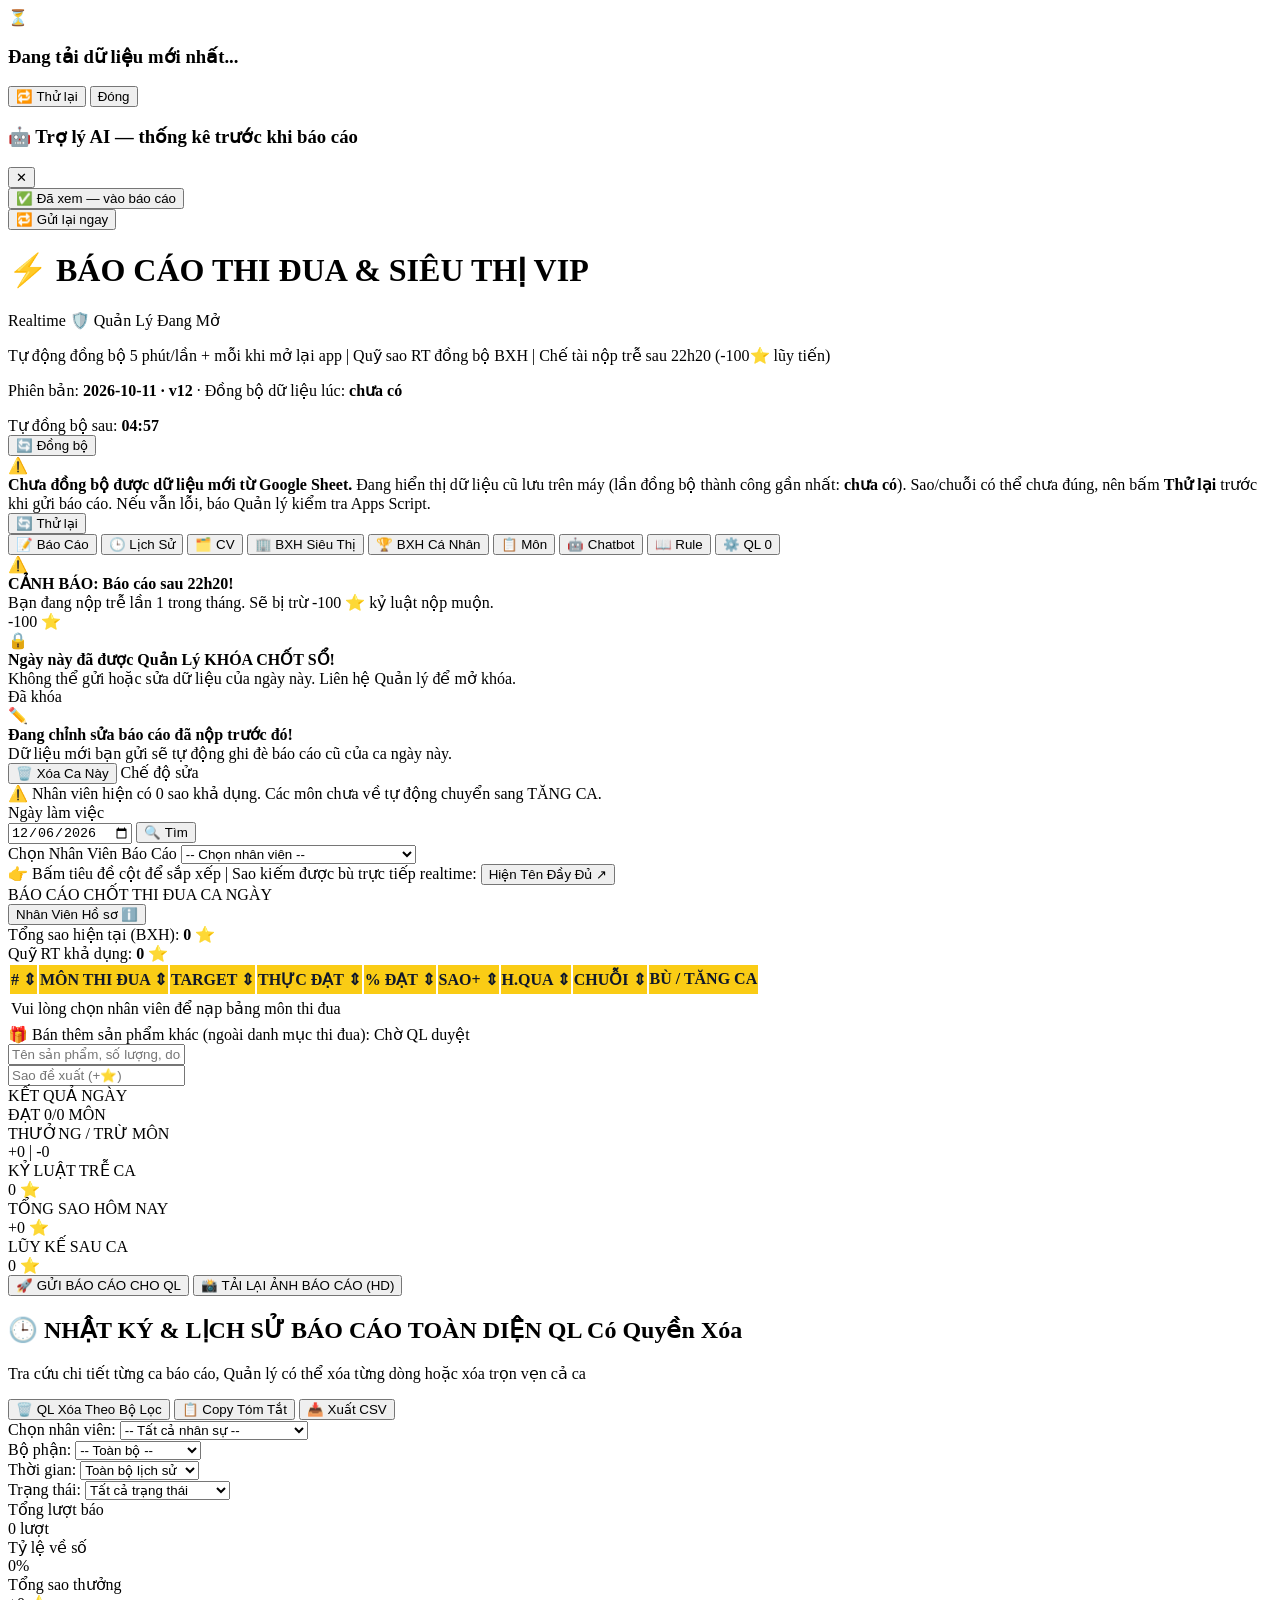
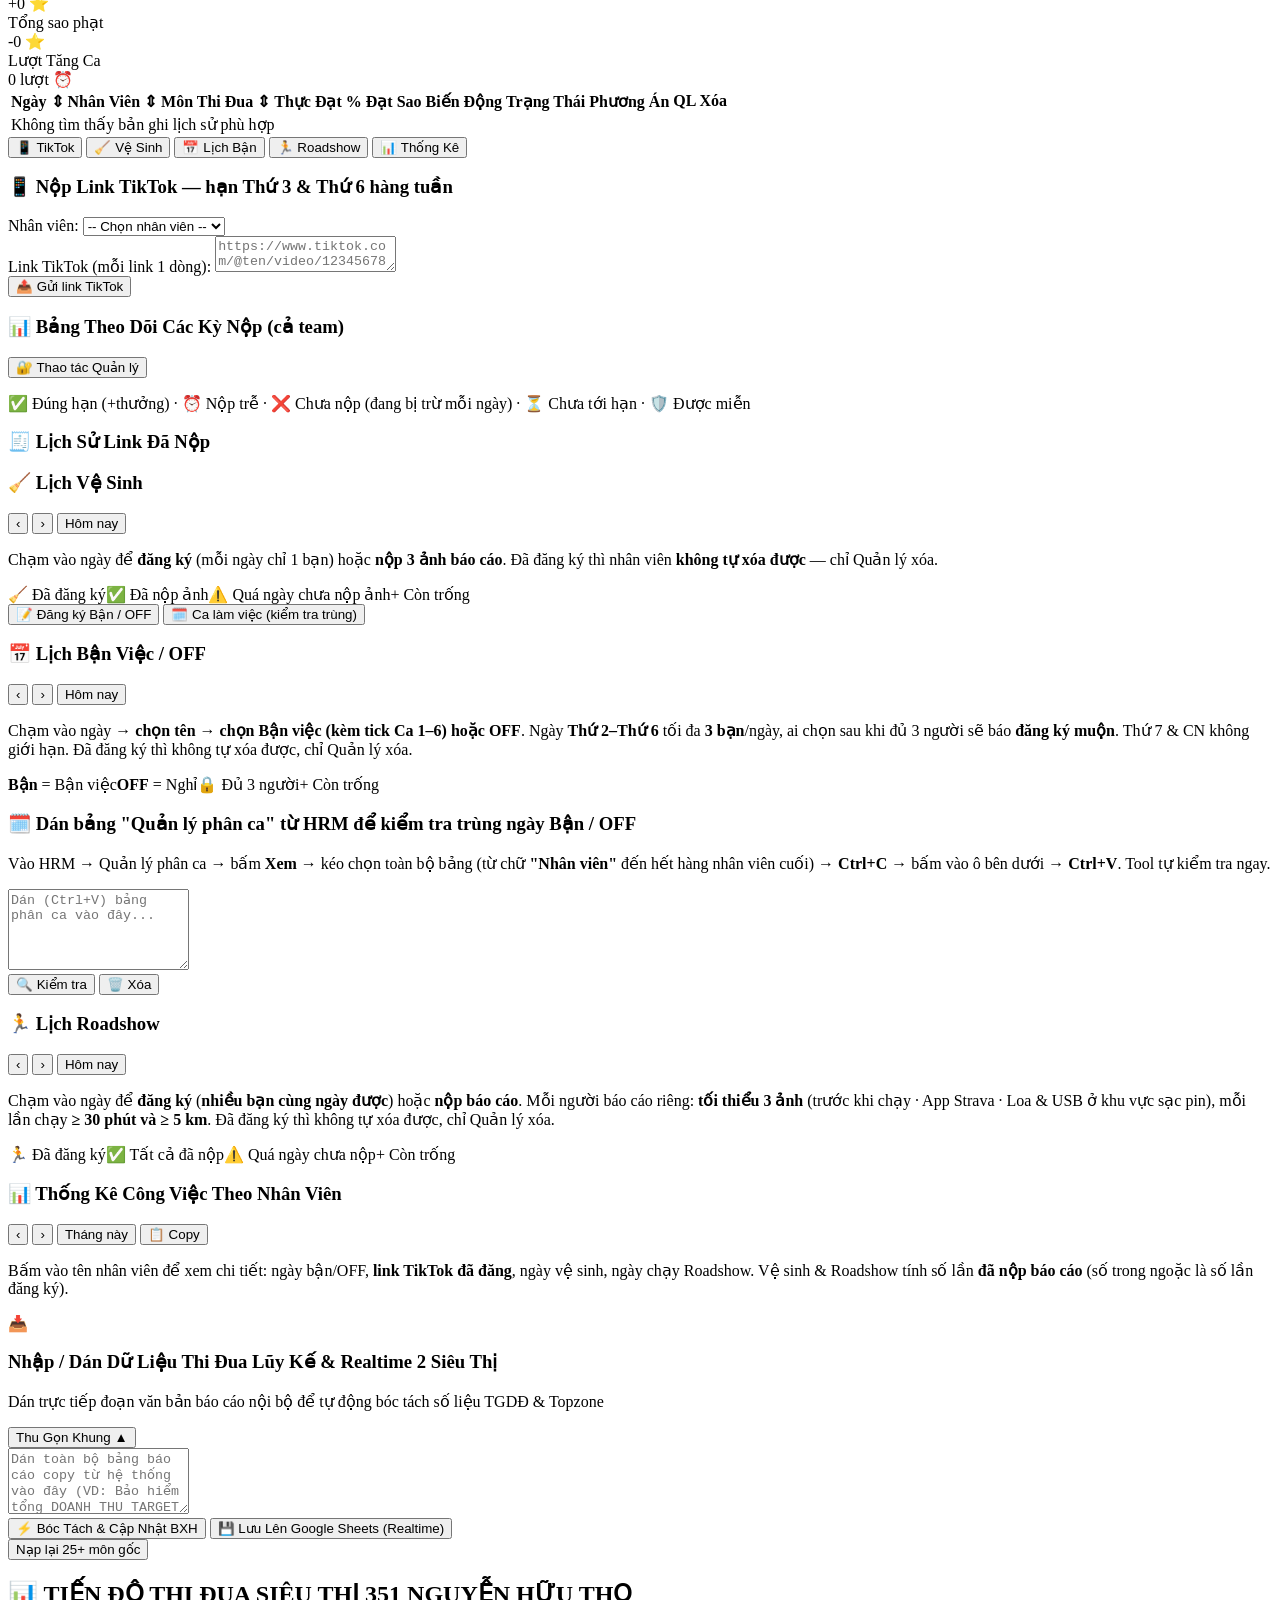
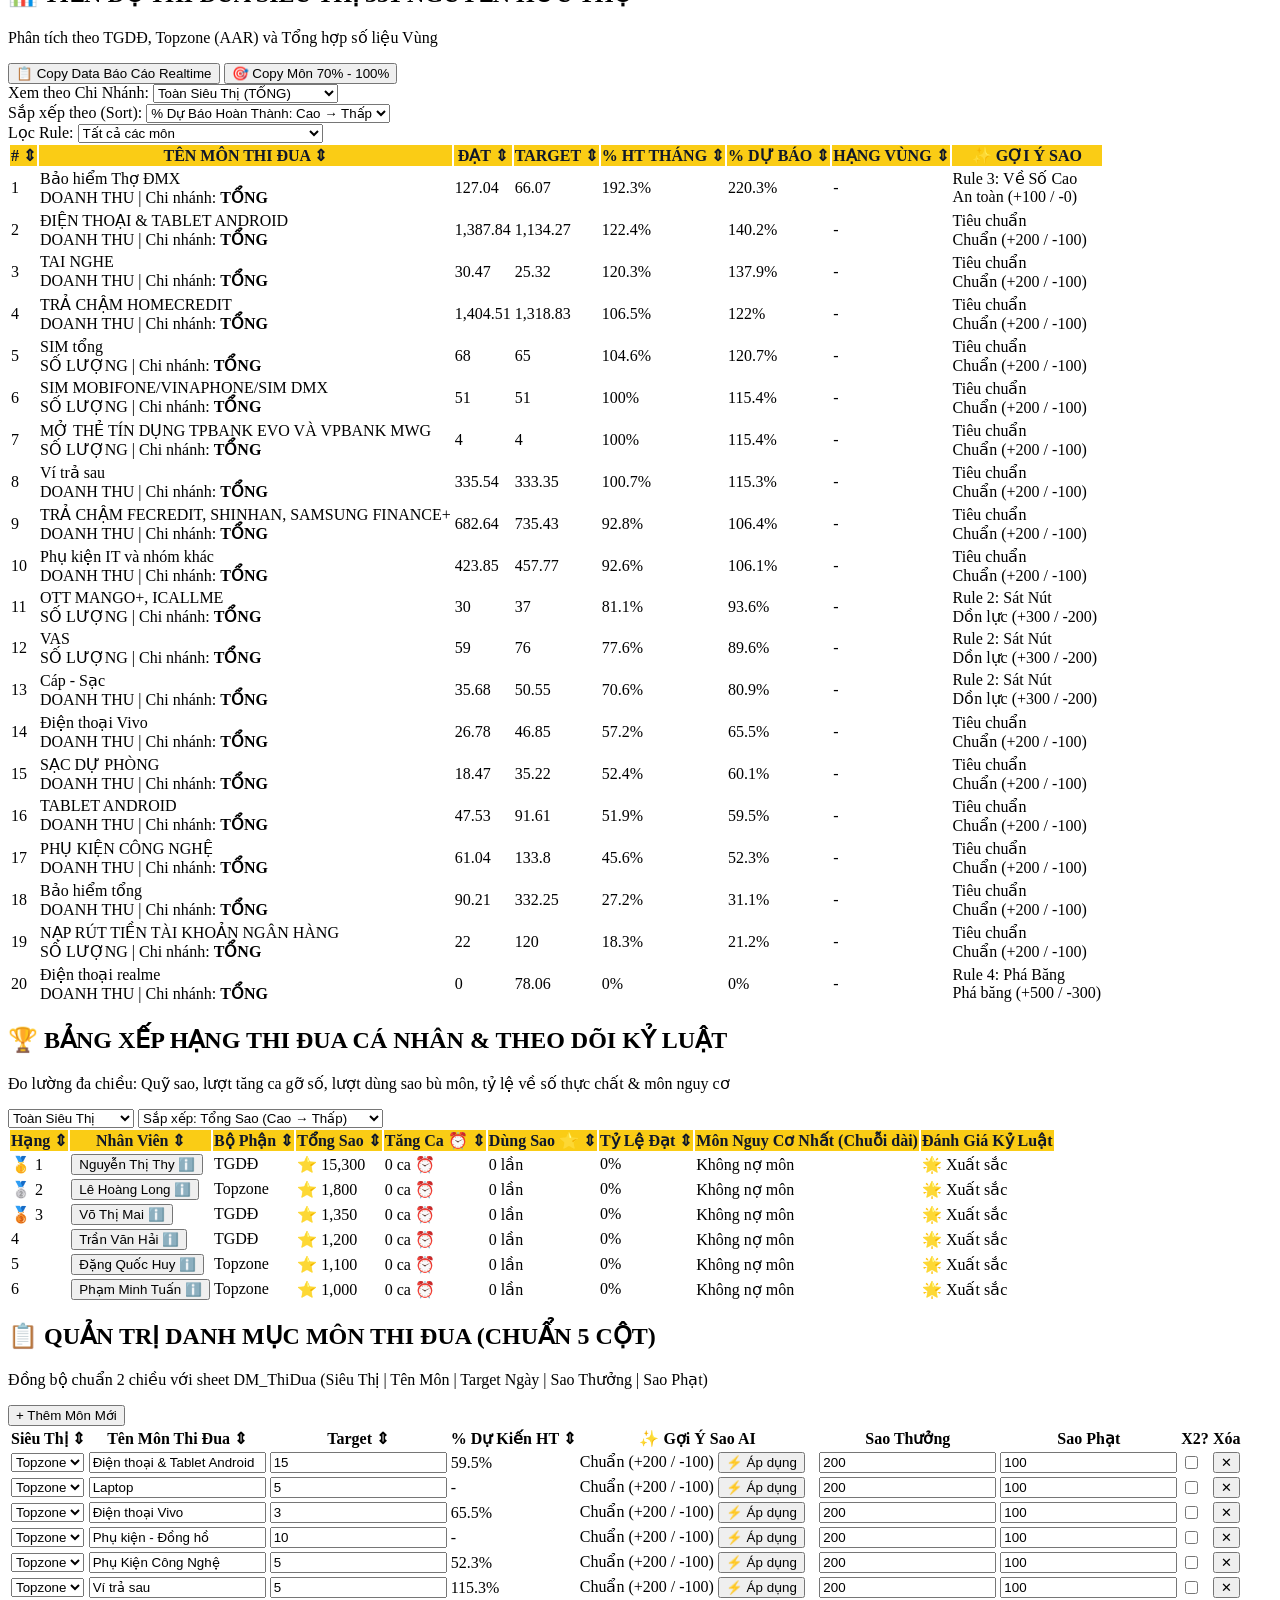
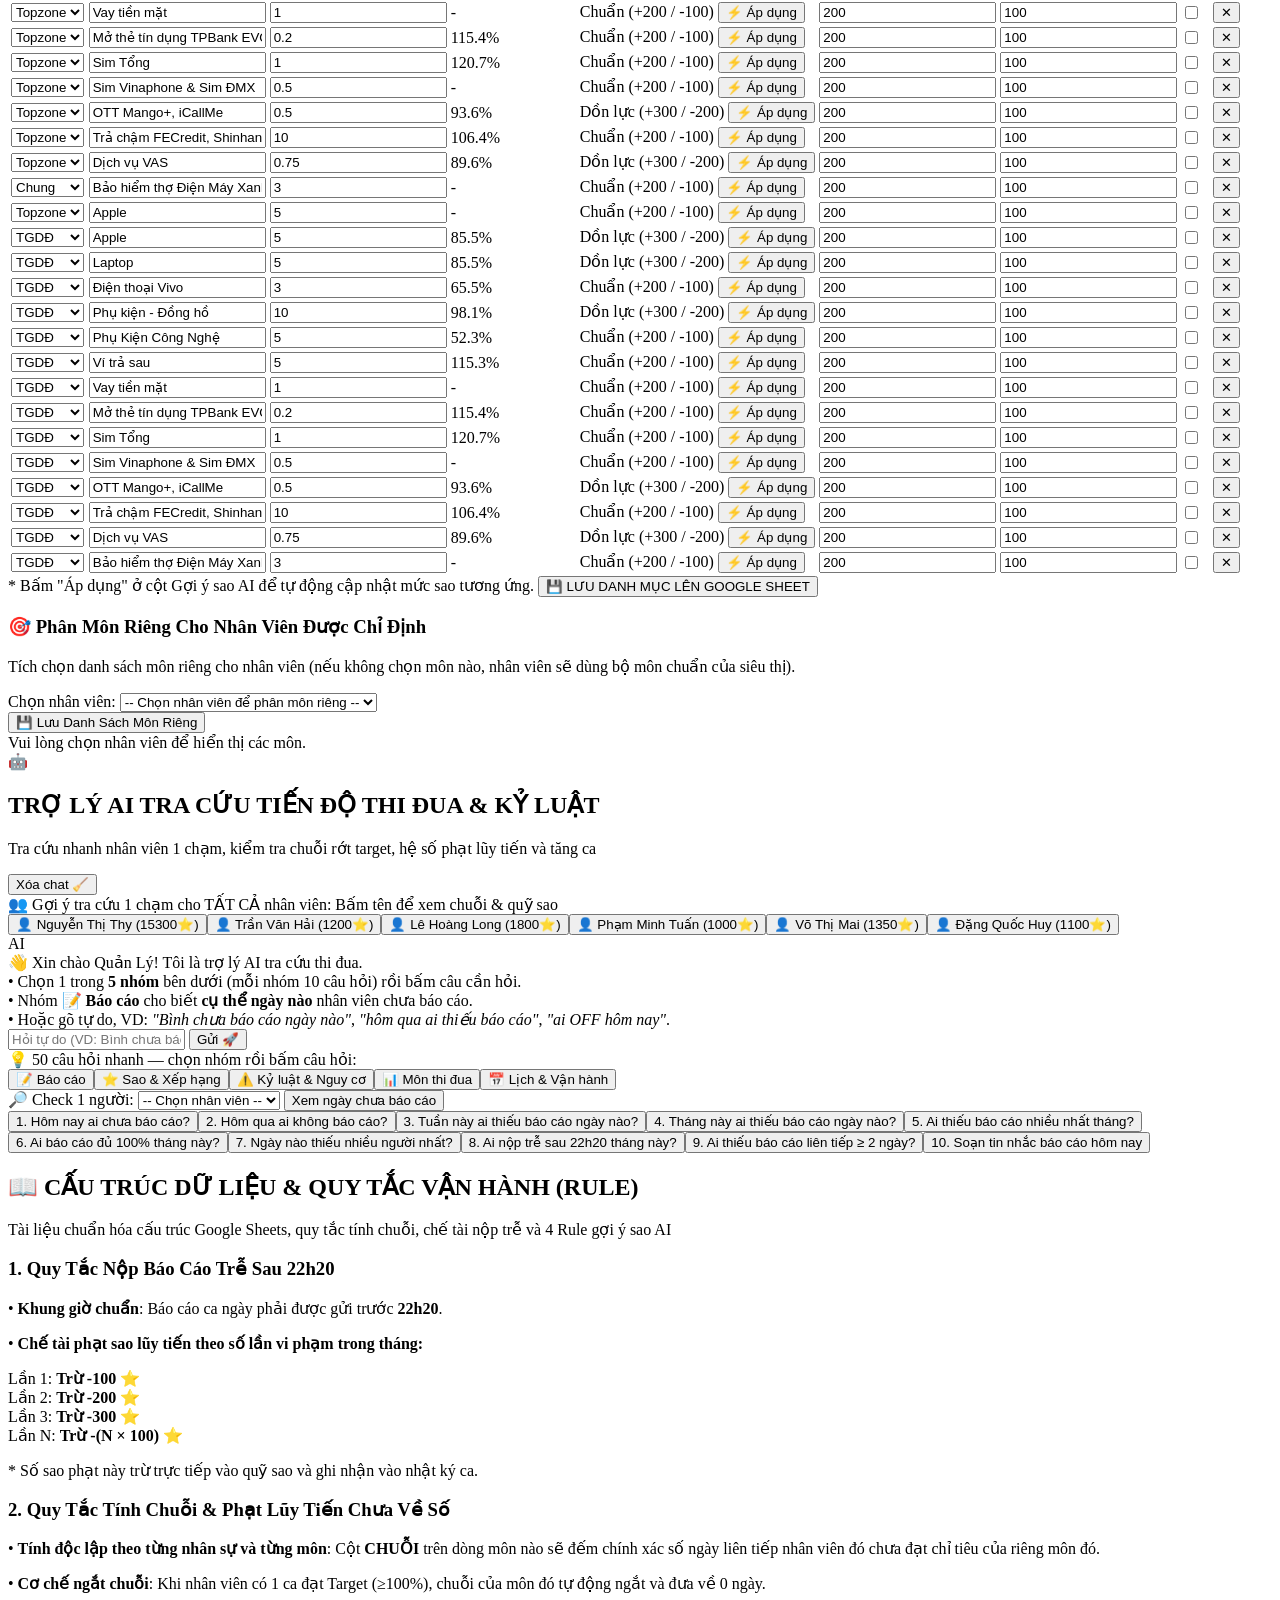
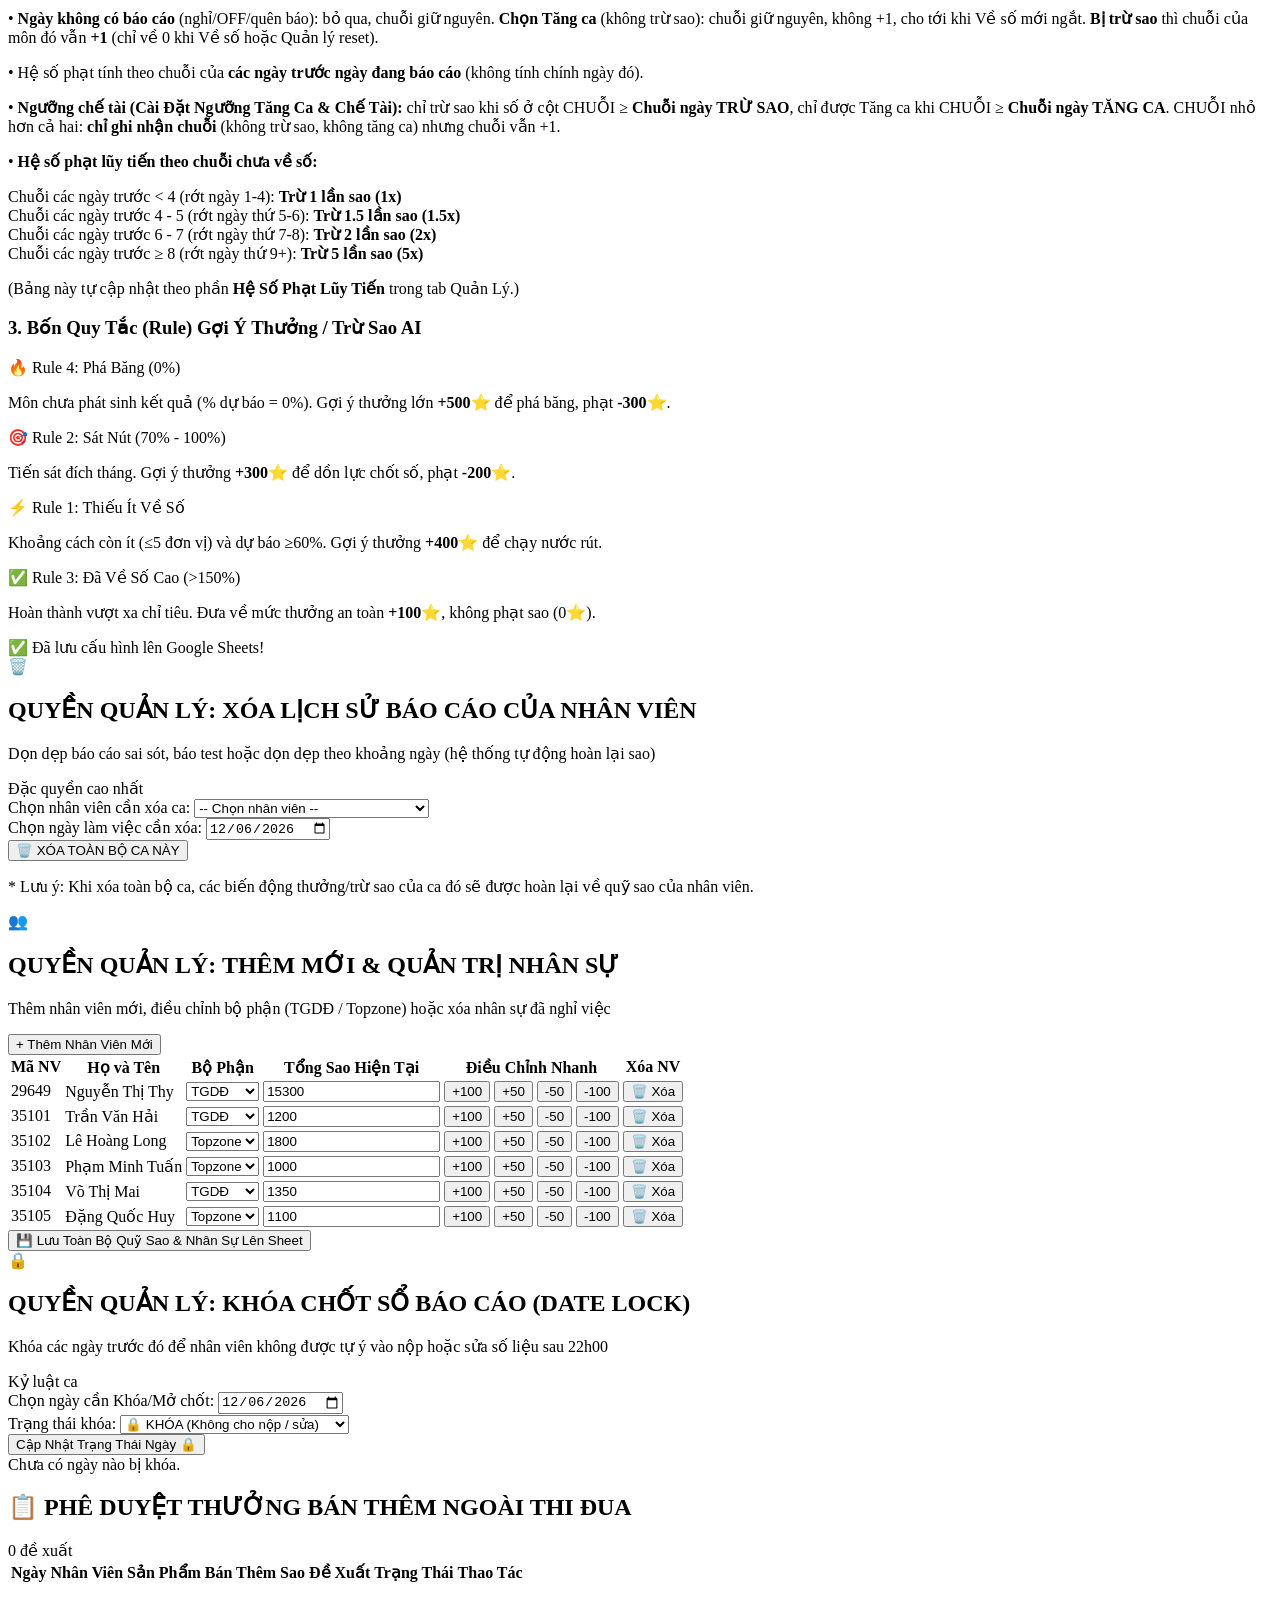
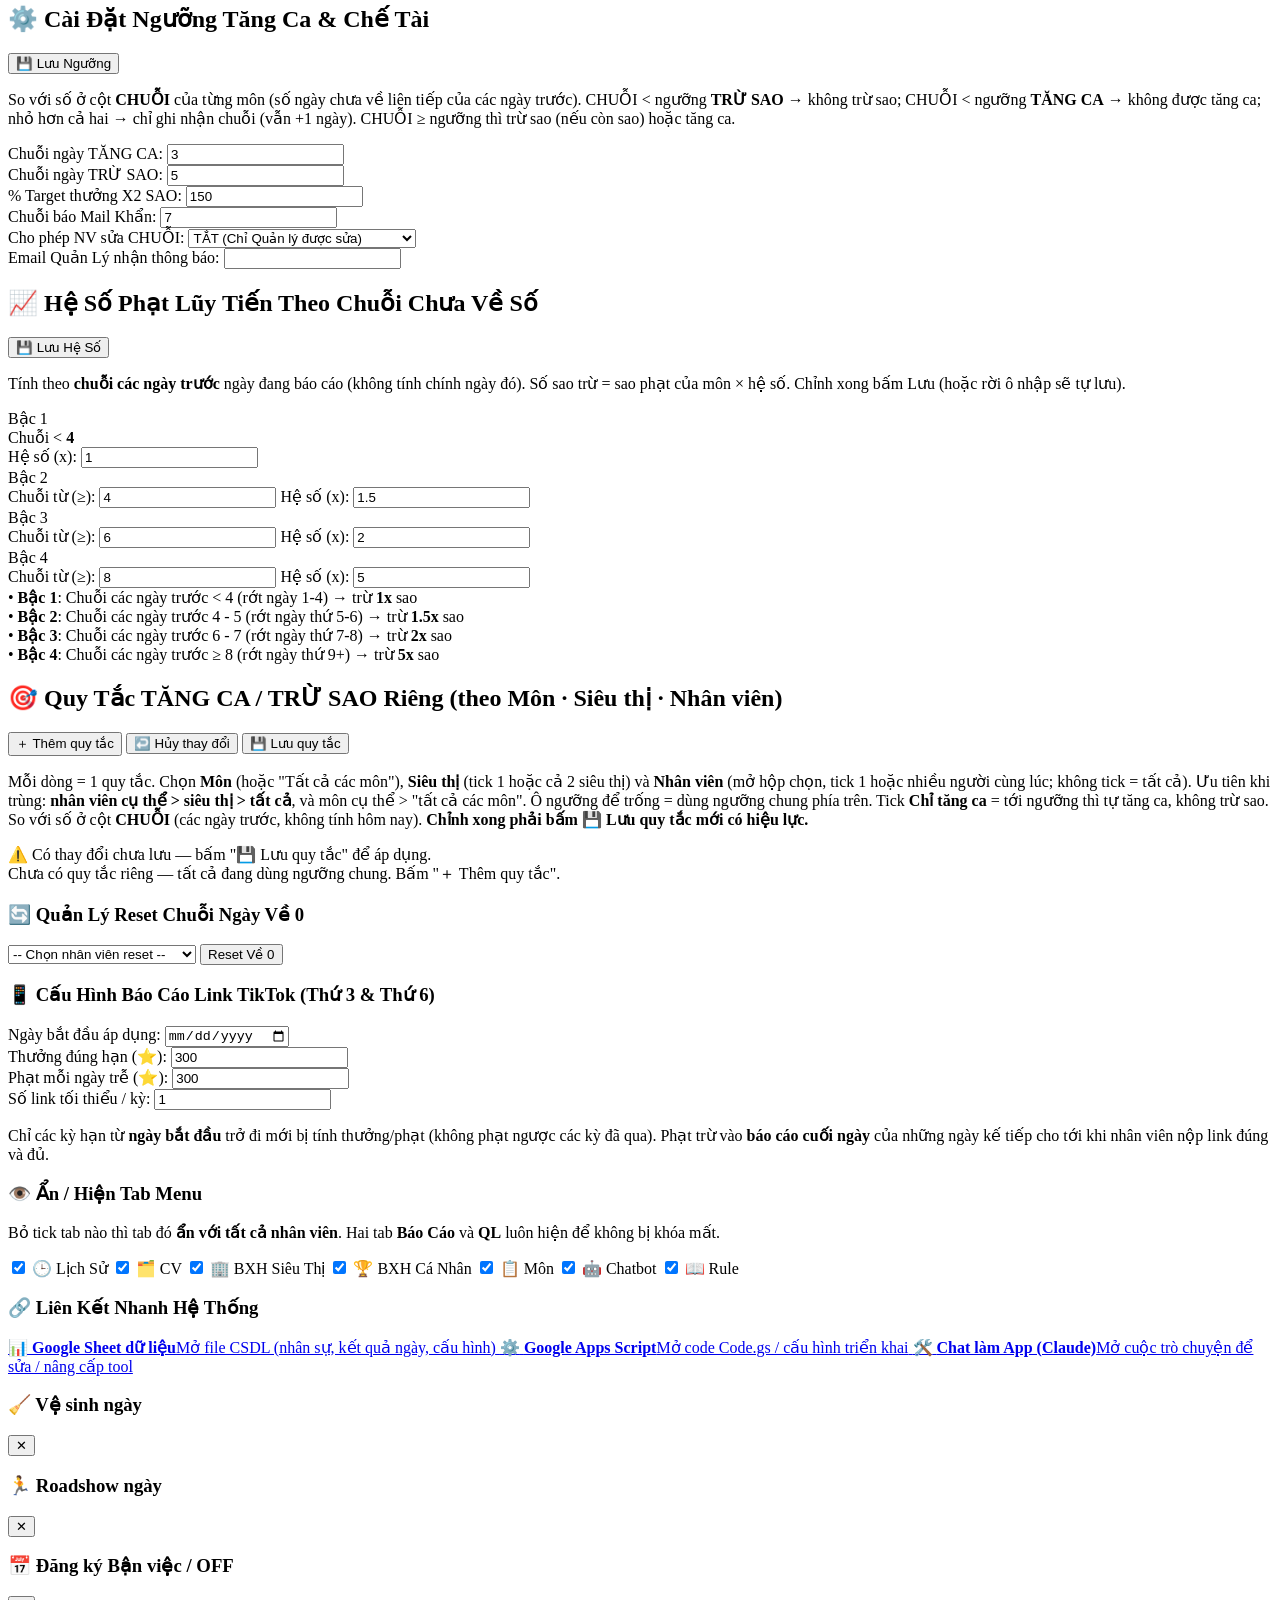
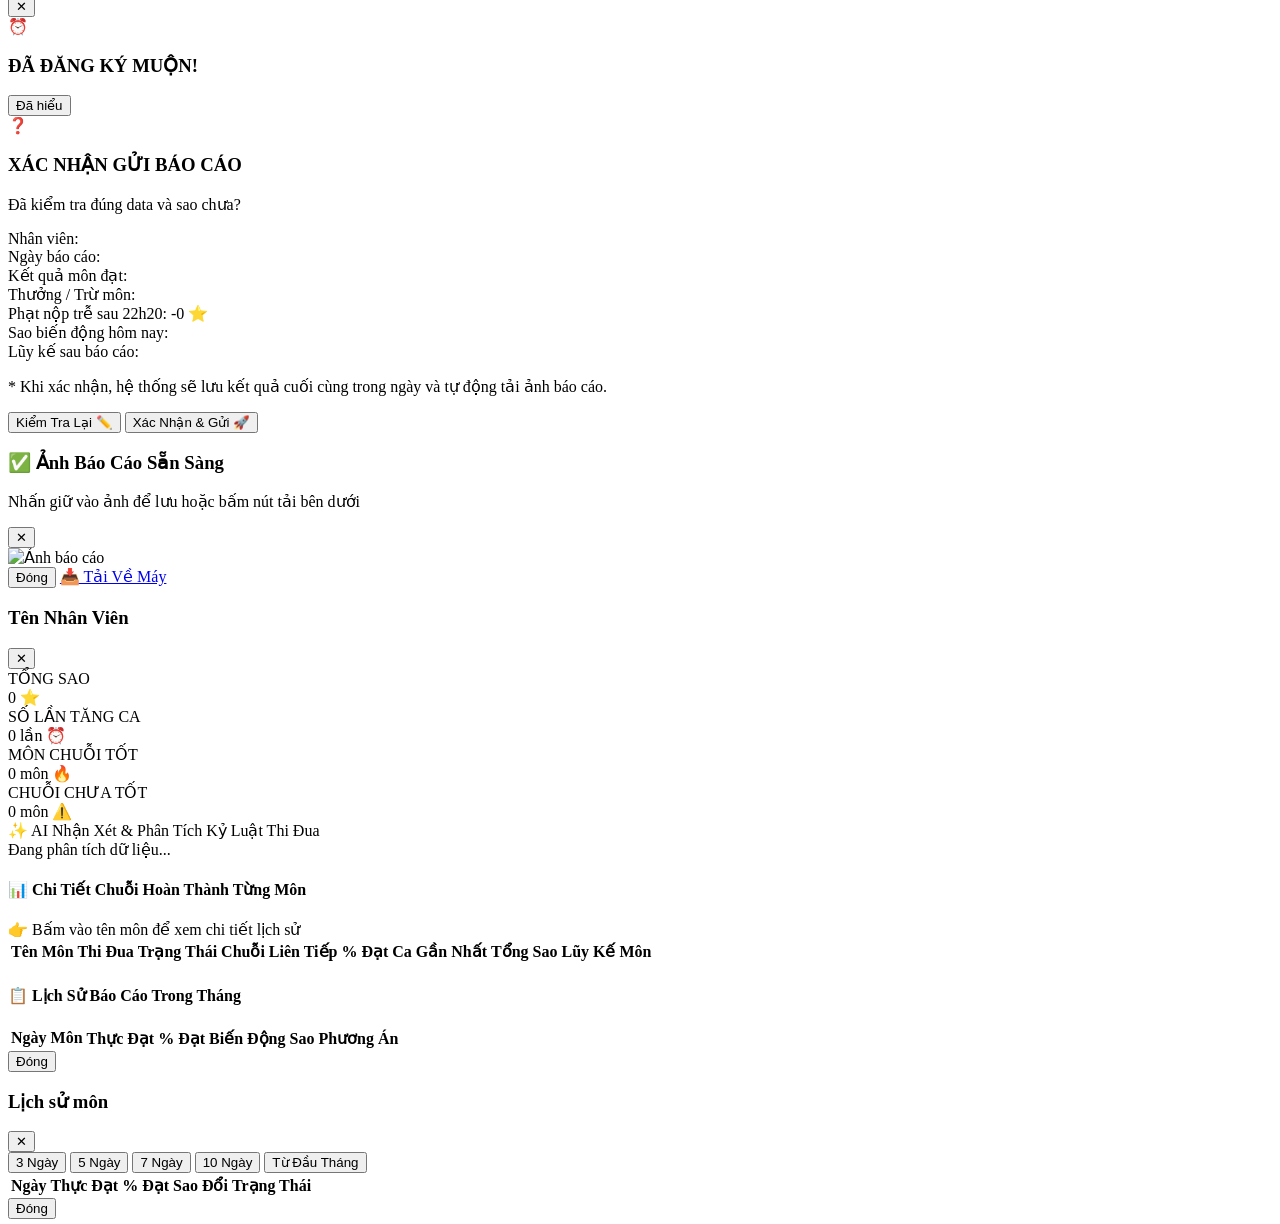
==== index.html @ 8a415adc "Add files via upload" ====
<!DOCTYPE html>
<html lang="vi">
<head>
  <meta charset="UTF-8">
  <meta http-equiv="Cache-Control" content="no-cache, no-store, must-revalidate">
  <meta http-equiv="Pragma" content="no-cache">
  <meta http-equiv="Expires" content="0">
  <meta name="viewport" content="width=device-width, initial-scale=1.0, maximum-scale=1.0, user-scalable=no">
  <title>Báo Cáo Thi Đua Cuối Ngày & BXH Siêu Thị VIP</title>
  <script src="https://cdn.tailwindcss.com"></script>
  <!-- Thư viện chụp ảnh canvas chuẩn nét HD -->
  <script src="https://cdnjs.cloudflare.com/ajax/libs/html2canvas/1.4.1/html2canvas.min.js"></script>
  <style>
    .table-header { background-color: #facc15; color: #0f172a; }
    input[type=number]::-webkit-inner-spin-button, 
    input[type=number]::-webkit-outer-spin-button { -webkit-appearance: none; margin: 0; }
    th.sortable { cursor: pointer; user-select: none; }
    th.sortable:hover { background-color: rgba(0, 0, 0, 0.08); }
    
    /* Tối ưu độ dày hàng thu gọn 50% (compact-table), chữ số giữ nguyên to rõ */
    .compact-table td {
      padding-top: 3.5px !important;
      padding-bottom: 3.5px !important;
      line-height: 1.25 !important;
    }
    .compact-table th {
      padding-top: 5px !important;
      padding-bottom: 5px !important;
    }

    /* Khung chụp ảnh độc lập chuẩn HD 850px chống méo, chống che chữ trên mobile */
    .export-canvas-mode {
      width: 850px !important;
      min-width: 850px !important;
      max-width: 850px !important;
      background-color: #ffffff !important;
      color: #0f172a !important;
      font-family: -apple-system, BlinkMacSystemFont, "Segoe UI", Roboto, Helvetica, Arial, sans-serif !important;
      padding: 20px !important;
      border-radius: 0px !important;
      box-shadow: none !important;
      overflow: visible !important;
    }
    .export-canvas-mode table {
      width: 100% !important;
      table-layout: auto !important;
    }
  </style>
</head>
<body class="bg-slate-100 min-h-screen text-slate-800 pb-20 text-[13px]">
  <!-- BẮT BUỘC TẢI DỮ LIỆU MỚI TRƯỚC KHI BÁO CÁO -->
  <div id="freshOverlay" class="hidden fixed inset-0 z-[90] bg-slate-900/75 backdrop-blur-sm flex items-center justify-center p-4">
    <div class="bg-white rounded-2xl p-5 w-full max-w-sm text-center space-y-3 shadow-2xl">
      <div id="freshIcon" class="text-4xl">⏳</div>
      <h3 id="freshTitle" class="font-black text-slate-800 text-sm">Đang tải dữ liệu mới nhất...</h3>
      <p id="freshMsg" class="text-xs text-slate-500 leading-relaxed"></p>
      <div id="freshBtns" class="hidden flex gap-2">
        <button onclick="freshRetry()" class="flex-1 py-2 bg-indigo-600 hover:bg-indigo-700 text-white rounded-lg font-black text-xs">🔁 Thử lại</button>
        <button onclick="freshClose()" class="px-4 py-2 bg-slate-100 hover:bg-slate-200 text-slate-600 rounded-lg font-bold text-xs">Đóng</button>
      </div>
    </div>
  </div>

  <!-- POPUP THỐNG KÊ NHÂN VIÊN KHI CHỌN TÊN -->
  <div id="staffAlertModal" class="hidden fixed inset-0 z-[85] bg-slate-900/60 backdrop-blur-sm flex items-center justify-center p-3">
    <div class="bg-white w-full max-w-md max-h-[92vh] overflow-y-auto rounded-2xl p-4 shadow-2xl space-y-3">
      <div class="flex items-start justify-between gap-2 border-b pb-2">
        <h3 class="text-sm font-black text-slate-900">🤖 Trợ lý AI — thống kê trước khi báo cáo</h3>
        <button onclick="closeStaffAlert()" class="text-slate-400 hover:text-slate-700 font-black text-lg leading-none px-1">✕</button>
      </div>
      <div id="staffAlertBody" class="text-xs leading-relaxed space-y-2"></div>
      <button onclick="closeStaffAlert()" class="w-full py-2 bg-indigo-600 hover:bg-indigo-700 text-white rounded-lg font-black text-xs shadow">✅ Đã xem — vào báo cáo</button>
    </div>
  </div>

  <!-- CẢNH BÁO BÁO CÁO CHƯA LÊN SHEET -->
  <div id="pendingBanner" class="hidden fixed top-0 inset-x-0 z-[70] bg-red-600 text-white text-xs font-black px-3 py-2 shadow-lg flex flex-wrap items-center justify-between gap-2">
    <span id="pendingBannerText"></span>
    <button onclick="retryPendingReports(false)" id="pendingRetryBtn" class="px-3 py-1 bg-white text-red-700 rounded-lg font-black shadow">🔁 Gửi lại ngay</button>
  </div>
  <div class="max-w-5xl mx-auto p-1.5 md:p-6 space-y-2 md:space-y-4">
    
    <!-- Header Thông Minh & Đồng Bộ Ngầm 1 Giờ/Lần -->
    <header class="bg-gradient-to-r from-indigo-700 via-indigo-600 to-blue-600 text-white rounded-2xl p-3 md:p-5 shadow flex justify-between items-center">
      <div>
        <div class="flex items-center gap-2">
          <h1 class="text-base md:text-2xl font-black tracking-tight">⚡ BÁO CÁO THI ĐUA & SIÊU THỊ VIP</h1>
          <span class="bg-emerald-400/20 text-emerald-300 text-[10px] font-black px-2 py-0.5 rounded-full border border-emerald-400/30 flex items-center gap-1">
            <span class="w-1.5 h-1.5 rounded-full bg-emerald-400 animate-ping"></span> Realtime
          </span>
          <span id="badgeManagerActive" class="hidden bg-amber-400 text-slate-950 text-[10px] font-black px-2 py-0.5 rounded-full border border-amber-300 shadow-sm flex items-center gap-1">
            🛡️ Quản Lý Đang Mở
          </span>
        </div>
        <p class="text-[10px] md:text-xs text-indigo-200 mt-0.5">
          Tự động đồng bộ 5 phút/lần + mỗi khi mở lại app | Quỹ sao RT đồng bộ BXH | Chế tài nộp trễ sau 22h20 (-100⭐ lũy tiến)
        </p>
        <p class="text-[10px] text-indigo-300 mt-0.5 font-mono">
          Phiên bản: <b id="lblAppVersion" class="text-white">-</b> · Đồng bộ dữ liệu lúc: <b id="lblLastSync" class="text-white">chưa có</b>
        </p>
      </div>
      <div class="flex items-center gap-2">
        <div class="hidden md:flex flex-col text-right text-[10px] text-indigo-200">
          <span>Tự đồng bộ sau:</span>
          <b id="lblSyncCountdown" class="font-mono text-white text-xs">60:00</b>
        </div>
        <button onclick="loadData()" class="px-3 py-1.5 bg-white/20 hover:bg-white/30 rounded-xl text-xs font-bold transition flex items-center gap-1 border border-white/20 shadow-sm">
          🔄 Đồng bộ
        </button>
      </div>
    </header>

    <!-- Cảnh báo khi KHÔNG đồng bộ được dữ liệu mới -->
    <div id="syncFailBanner" class="hidden bg-rose-50 border border-rose-300 text-rose-800 rounded-xl p-2.5 text-xs flex items-start gap-2">
      <span class="text-base leading-none">⚠️</span>
      <div class="flex-1 leading-snug">
        <b>Chưa đồng bộ được dữ liệu mới từ Google Sheet.</b>
        Đang hiển thị dữ liệu cũ lưu trên máy (lần đồng bộ thành công gần nhất: <b id="syncFailLast">chưa có</b>).
        Sao/chuỗi có thể chưa đúng, nên bấm <b>Thử lại</b> trước khi gửi báo cáo. Nếu vẫn lỗi, báo Quản lý kiểm tra Apps Script.
        <span id="syncFailDetail" class="block text-[10px] text-rose-500 mt-0.5 font-mono"></span>
      </div>
      <button onclick="loadData()" class="px-2.5 py-1 bg-rose-600 hover:bg-rose-700 text-white rounded-lg text-[11px] font-black shadow whitespace-nowrap">🔄 Thử lại</button>
    </div>

    <!-- Navigation Bar 8 Tab Hoàn Chỉnh -->
    <div id="mainTabBar" class="flex flex-wrap gap-1 border-b border-slate-200 pb-1.5">
      <button onclick="switchTab('report')" id="tab-report" class="px-2 md:px-2.5 py-1 font-bold text-[11px] md:text-xs rounded-lg bg-white text-indigo-700 shadow-sm border border-slate-200 whitespace-nowrap">
        📝 Báo Cáo
      </button>
      <button onclick="switchTab('history-logs')" id="tab-history-logs" class="px-2 md:px-2.5 py-1 font-bold text-[11px] md:text-xs rounded-lg bg-slate-200 text-slate-700 whitespace-nowrap flex items-center gap-1">
        🕒 Lịch Sử
      </button>
      <button onclick="switchTab('cv')" id="tab-cv" class="px-2 md:px-2.5 py-1 font-bold text-[11px] md:text-xs rounded-lg bg-slate-200 text-slate-700 whitespace-nowrap flex items-center gap-1">
        🗂️ CV
      </button>
      <button onclick="switchTab('store-ranking')" id="tab-store-ranking" class="px-2 md:px-2.5 py-1 font-bold text-[11px] md:text-xs rounded-lg bg-slate-200 text-slate-700 whitespace-nowrap flex items-center gap-1">
        🏢 BXH Siêu Thị
      </button>
      <button onclick="switchTab('dashboard')" id="tab-dashboard" class="px-2 md:px-2.5 py-1 font-bold text-[11px] md:text-xs rounded-lg bg-slate-200 text-slate-700 whitespace-nowrap">
        🏆 BXH Cá Nhân
      </button>
      <button onclick="openItemsTab()" id="tab-items-management" class="px-2 md:px-2.5 py-1 font-bold text-[11px] md:text-xs rounded-lg bg-slate-200 text-slate-700 whitespace-nowrap flex items-center gap-1">
        📋 Môn
      </button>
      <button onclick="switchTab('chatbot')" id="tab-chatbot" class="px-2 md:px-2.5 py-1 font-bold text-[11px] md:text-xs rounded-lg bg-slate-200 text-slate-700 whitespace-nowrap flex items-center gap-1">
        🤖 Chatbot
      </button>
      <button onclick="switchTab('rules-structure')" id="tab-rules-structure" class="px-2 md:px-2.5 py-1 font-bold text-[11px] md:text-xs rounded-lg bg-slate-200 text-slate-700 whitespace-nowrap flex items-center gap-1">
        📖 Rule
      </button>
      <button onclick="openManagerTab()" id="tab-manager" class="px-2 md:px-2.5 py-1 font-bold text-[11px] md:text-xs rounded-lg bg-slate-200 text-slate-700 whitespace-nowrap flex items-center gap-1">
        ⚙️ QL
        <span id="badgePendingApproval" class="hidden px-1.5 py-0.2 bg-red-500 text-white rounded-full text-[10px] font-black animate-pulse">0</span>
      </button>
    </div>

    <!-- ================= TAB 1: FORM BÁO CÁO NGÀY ================= -->
    <section id="sec-report" class="space-y-2">
      <!-- Cảnh báo nộp trễ sau 22h20 -->
      <div id="bannerTiktokDebt" class="hidden bg-fuchsia-50 border-l-4 border-fuchsia-600 text-fuchsia-950 p-2.5 rounded-lg text-xs shadow-sm"></div>
      <div id="bannerLateReportAlert" class="hidden bg-rose-50 border-l-4 border-rose-600 text-rose-950 p-2.5 rounded-lg text-xs flex justify-between items-center shadow-sm">
        <div class="flex items-center gap-2">
          <span class="text-base">⚠️</span>
          <div>
            <b class="text-rose-700">CẢNH BÁO: Báo cáo sau 22h20!</b>
            <div id="bannerLateReportDetail" class="text-[11px] text-rose-800">
              Bạn đang nộp trễ lần 1 trong tháng. Sẽ bị trừ -100 ⭐ kỷ luật nộp muộn.
            </div>
          </div>
        </div>
        <span class="bg-rose-200 text-rose-900 font-black px-2 py-0.5 rounded text-[10px] font-mono" id="badgeLateDeduction">-100 ⭐</span>
      </div>

      <!-- Banner cảnh báo khóa ngày bởi Quản Lý -->
      <div id="bannerDateLockedAlert" class="hidden bg-rose-100 border-l-4 border-rose-500 text-rose-900 p-2.5 rounded-lg text-xs flex justify-between items-center shadow-sm">
        <div class="flex items-center gap-2">
          <span class="text-base">🔒</span>
          <div>
            <b>Ngày này đã được Quản Lý KHÓA CHỐT SỔ!</b>
            <div class="text-[11px] text-rose-800">Không thể gửi hoặc sửa dữ liệu của ngày này. Liên hệ Quản lý để mở khóa.</div>
          </div>
        </div>
        <span class="bg-rose-200 text-rose-900 font-bold px-2 py-0.5 rounded text-[10px]">Đã khóa</span>
      </div>

      <!-- Banner thông báo trạng thái chỉnh sửa ghi đè -->
      <div id="bannerEditingOldReport" class="hidden bg-amber-100 border-l-4 border-amber-500 text-amber-900 p-2.5 rounded-lg text-xs flex justify-between items-center shadow-sm">
        <div class="flex items-center gap-2">
          <span class="text-base">✏️</span>
          <div>
            <b>Đang chỉnh sửa báo cáo đã nộp trước đó!</b>
            <div class="text-[11px] text-amber-800">Dữ liệu mới bạn gửi sẽ tự động ghi đè báo cáo cũ của ca ngày này.</div>
          </div>
        </div>
        <div class="flex gap-1.5">
          <button type="button" onclick="promptDeleteCurrentStaffDayReports()" class="bg-rose-600 hover:bg-rose-700 text-white font-bold px-2.5 py-1 rounded text-[11px] shadow transition">
            🗑️ Xóa Ca Này
          </button>
          <span class="bg-amber-200 text-amber-900 font-bold px-2 py-1 rounded text-[10px]">Chế độ sửa</span>
        </div>
      </div>

      <!-- Banner thông báo trạng thái quỹ sao realtime -->
      <div id="bannerNoStarsAlert" class="hidden bg-rose-50 border border-rose-300 text-rose-900 p-2 rounded-lg text-xs flex items-center gap-2 shadow-sm font-semibold">
        <span class="text-base">⚠️</span>
        <span id="bannerNoStarsAlertText">Nhân viên hiện có 0 sao khả dụng. Các môn chưa về tự động chuyển sang TĂNG CA.</span>
      </div>

      <div class="bg-white p-2.5 md:p-4 rounded-xl shadow-sm border border-slate-200 grid grid-cols-1 md:grid-cols-12 gap-2 md:gap-3 items-end">
        <div class="md:col-span-4">
          <label class="block text-[11px] font-bold uppercase text-slate-500 mb-0.5">Ngày làm việc</label>
          <div class="flex gap-1.5">
            <input type="date" id="reportDate" onchange="gatedRender()" class="w-full border rounded-lg p-1.5 font-semibold text-xs md:text-sm outline-none focus:ring-2 focus:ring-indigo-500">
            <button onclick="gatedRender()" class="px-3 py-1.5 bg-indigo-600 hover:bg-indigo-700 text-white rounded-lg text-xs font-bold transition shadow">🔍 Tìm</button>
          </div>
        </div>
        <div class="md:col-span-8">
          <label class="block text-[11px] font-bold uppercase text-slate-500 mb-0.5">Chọn Nhân Viên Báo Cáo</label>
          <select id="staffSelect" onchange="onStaffSelected()" class="w-full border rounded-lg p-1.5 font-bold text-indigo-700 text-xs md:text-sm outline-none focus:ring-2 focus:ring-indigo-500">
            <option value="">-- Vui lòng chọn nhân viên --</option>
          </select>
        </div>
      </div>

      <div class="flex justify-between items-center px-1">
        <span class="text-[11px] text-slate-600 font-bold">👉 Bấm tiêu đề cột để sắp xếp | Sao kiếm được bù trực tiếp realtime:</span>
        <button onclick="toggleShortNames()" id="btnToggleShort" class="text-[11px] font-bold text-indigo-600 bg-indigo-50 px-2 py-0.5 rounded-lg border border-indigo-200">
          Hiện Tên Đầy Đủ ↗
        </button>
      </div>

      <!-- VÙNG CHỤP ẢNH BÁO CÁO (ĐỒNG BỘ CHUẨN TỔNG SAO BXH CÁ NHÂN) -->
      <div id="captureArea" class="bg-white rounded-xl shadow-sm border border-slate-300 p-2 md:p-3.5 space-y-2">
        <div id="staffTitleBar" class="hidden bg-slate-900 text-white p-2.5 rounded-lg border border-slate-800 flex justify-between items-center">
          <div>
            <div class="text-[9px] uppercase tracking-widest text-slate-300 font-bold">BÁO CÁO CHỐT THI ĐUA CA NGÀY</div>
            <button type="button" onclick="openCurrentStaffProfile()" class="text-left font-black text-amber-300 hover:underline text-sm md:text-lg flex items-center gap-1.5">
              <span id="titleStaffName">Nhân Viên</span>
              <span class="text-[10px] bg-slate-800 text-amber-200 font-normal px-1.5 py-0.5 rounded-full border border-amber-300/30">Hồ sơ ℹ️</span>
            </button>
            <div id="titleReportDate" class="text-[11px] text-slate-200 font-semibold"></div>
            <!-- DÒNG THỜI GIAN CẬP NHẬT REALTIME TRỰC TIẾP TRÊN ẢNH -->
            <div id="titleTimestamp" class="text-[10px] text-emerald-400 font-mono mt-0.5 font-bold"></div>
          </div>
          <div class="text-right">
            <span id="badgeGroup" class="text-[10px] px-2 py-0.5 rounded-full font-black"></span>
            <div class="text-xs md:text-sm text-slate-300 font-mono mt-0.5">
              Tổng sao hiện tại (BXH): <b id="barYesterdayBaseStar" class="text-amber-300 font-black">0</b> ⭐
            </div>
            <div class="text-[10px] text-emerald-300 font-bold mt-0.5">
              Quỹ RT khả dụng: <b id="barRealtimePoolStar" class="text-white">0 ⭐</b>
            </div>
          </div>
        </div>

        <!-- BẢNG BÁO CÁO -->
        <div class="overflow-x-auto rounded-lg border border-slate-300 bg-white">
          <table id="tblReportItems" class="w-full text-left text-xs md:text-sm border-collapse compact-table">
            <thead>
              <tr class="table-header font-black uppercase text-[10px] md:text-[11px] tracking-tight border-b border-yellow-400">
                <th onclick="sortTableByCol('tblReportItems', 0)" class="sortable text-center w-6 px-1"># ⇕</th>
                <th onclick="sortTableByCol('tblReportItems', 1)" class="sortable px-2 min-w-[140px]">MÔN THI ĐUA ⇕</th>
                <th onclick="sortTableByCol('tblReportItems', 2)" class="sortable text-center w-12 px-1">TARGET ⇕</th>
                <th onclick="sortTableByCol('tblReportItems', 3)" class="sortable text-center w-14 px-1">THỰC ĐẠT ⇕</th>
                <th onclick="sortTableByCol('tblReportItems', 4)" class="sortable text-center w-12 px-1">% ĐẠT ⇕</th>
                <th onclick="sortTableByCol('tblReportItems', 5)" class="sortable text-center w-14 px-1">SAO+ ⇕</th>
                <th onclick="sortTableByCol('tblReportItems', 6)" class="sortable text-center bg-yellow-200 w-12 px-1 text-slate-900">H.QUA ⇕</th>
                <th onclick="sortTableByCol('tblReportItems', 7)" class="sortable text-center w-16 px-1" title="Số ngày liên tiếp chưa về số của môn này">CHUỖI ⇕</th>
                <th class="text-center w-28 px-1">BÙ / TĂNG CA</th>
              </tr>
            </thead>
            <tbody id="itemsTableBody">
              <tr><td colspan="9" class="p-6 text-center text-slate-400 font-bold">Vui lòng chọn nhân viên để nạp bảng môn thi đua</td></tr>
            </tbody>
          </table>
        </div>

        <!-- Bán thêm ngoài danh mục -->
        <div id="extraItemAreaBox" class="bg-amber-50 border border-amber-300 rounded-lg p-2 space-y-1">
          <div class="flex justify-between items-center">
            <label class="block text-xs font-black text-amber-950">🎁 Bán thêm sản phẩm khác (ngoài danh mục thi đua):</label>
            <span class="text-[9px] bg-amber-200 text-amber-950 px-2 py-0.5 rounded-full font-bold">Chờ QL duyệt</span>
          </div>
          <div class="grid grid-cols-1 md:grid-cols-4 gap-1.5" id="extraItemInputsWrap">
            <div class="md:col-span-3">
              <input type="text" id="extraItemName" placeholder="Tên sản phẩm, số lượng, doanh thu hoặc mã đơn..." class="w-full bg-white border border-amber-300 rounded-lg p-1.5 text-xs font-medium outline-none">
            </div>
            <div>
              <input type="number" step="any" min="1" id="extraItemStars" placeholder="Sao đề xuất (+⭐)" class="w-full bg-white border border-amber-300 rounded-lg p-1.5 text-xs font-black text-center text-amber-950 outline-none">
            </div>
          </div>
        </div>

        <!-- Khung tóm tắt điểm số minh bạch -->
        <div class="bg-indigo-950 text-white rounded-lg p-2.5 grid grid-cols-2 md:grid-cols-5 gap-2 text-center border border-indigo-900 shadow">
          <div>
            <div class="text-[9px] uppercase tracking-wider text-slate-300 font-bold">KẾT QUẢ NGÀY</div>
            <div class="text-xs md:text-sm font-black text-amber-300">ĐẠT <span id="summaryAchievedCount">0/0</span> MÔN</div>
          </div>
          <div>
            <div class="text-[9px] uppercase tracking-wider text-slate-300 font-bold">THƯỞNG / TRỪ MÔN</div>
            <div class="text-xs md:text-sm font-black">
              <span id="sumBonusStar" class="text-emerald-400">+0</span> | 
              <span id="sumPenaltyStar" class="text-rose-400">-0</span>
            </div>
          </div>
          <div>
            <div class="text-[9px] uppercase tracking-wider text-slate-300 font-bold">KỶ LUẬT TRỄ CA</div>
            <div id="sumLatePenaltyStar" class="text-xs md:text-sm font-black text-rose-400 font-mono">0 ⭐</div>
          </div>
          <div>
            <div class="text-[9px] uppercase tracking-wider text-slate-300 font-bold">TỔNG SAO HÔM NAY</div>
            <div id="sumDayStar" class="text-xs md:text-sm font-black text-white">+0 ⭐</div>
          </div>
          <div class="col-span-2 md:col-span-1 bg-indigo-900/60 rounded-md p-1 border border-indigo-700/50">
            <div class="text-[9px] uppercase tracking-wider text-amber-200 font-bold">LŨY KẾ SAU CA</div>
            <div id="newTotalStarPreview" class="text-xs md:text-sm font-black text-amber-400">0 ⭐</div>
          </div>
        </div>
      </div>

      <!-- Hai nút thao tác: Nút gửi & Nút tải lại ảnh luôn sẵn sàng -->
      <div class="grid grid-cols-1 md:grid-cols-2 gap-2 pt-0.5">
        <button onclick="promptSubmitConfirm()" id="btnSubmitBatch" class="w-full py-3 bg-indigo-600 hover:bg-indigo-700 text-white font-black rounded-xl text-xs md:text-sm transition shadow flex items-center justify-center gap-1.5">
          <span>🚀 GỬI BÁO CÁO CHO QL</span>
        </button>
        <button onclick="exportReportImage()" id="btnExportImage" class="w-full py-3 bg-emerald-600 hover:bg-emerald-700 text-white font-black rounded-xl text-xs md:text-sm transition shadow flex items-center justify-center gap-1.5">
          <span>📸 TẢI LẠI ẢNH BÁO CÁO (HD)</span>
        </button>
      </div>
    </section>

    <!-- ================= TAB 2: LỊCH SỬ BÁO CÁO & ĐẶC QUYỀN QL XÓA LỊCH SỬ ================= -->
    <section id="sec-history-logs" class="hidden space-y-3">
      <div class="bg-white p-3 md:p-4 rounded-xl shadow-sm border border-slate-200 space-y-3">
        <div class="flex flex-col md:flex-row justify-between items-start md:items-center gap-2 border-b pb-2">
          <div>
            <h2 class="text-xs md:text-base font-black text-slate-800 flex items-center gap-1.5">
              <span>🕒 NHẬT KÝ & LỊCH SỬ BÁO CÁO TOÀN DIỆN</span>
              <span class="bg-indigo-100 text-indigo-700 text-[10px] px-2 py-0.5 rounded-full font-bold">QL Có Quyền Xóa</span>
            </h2>
            <p class="text-[10px] md:text-[11px] text-slate-500">Tra cứu chi tiết từng ca báo cáo, Quản lý có thể xóa từng dòng hoặc xóa trọn vẹn cả ca</p>
          </div>
          <div class="flex flex-wrap gap-2">
            <button onclick="promptDeleteBatchFilteredLogs()" class="px-3 py-1.5 bg-rose-600 hover:bg-rose-700 text-white rounded-lg text-xs font-bold transition flex items-center gap-1 shadow">
              🗑️ QL Xóa Theo Bộ Lọc
            </button>
            <button onclick="copyHistorySummaryText()" class="px-3 py-1.5 bg-indigo-600 hover:bg-indigo-700 text-white rounded-lg text-xs font-bold transition flex items-center gap-1 shadow">
              📋 Copy Tóm Tắt
            </button>
            <button onclick="exportHistoryCSV()" class="px-3 py-1.5 bg-emerald-600 hover:bg-emerald-700 text-white rounded-lg text-xs font-bold transition flex items-center gap-1 shadow">
              📥 Xuất CSV
            </button>
          </div>
        </div>

        <!-- Bộ lọc lịch sử -->
        <div class="grid grid-cols-1 sm:grid-cols-2 md:grid-cols-4 gap-2 text-xs">
          <div>
            <label class="block font-bold text-slate-600 mb-0.5">Chọn nhân viên:</label>
            <select id="histFilterStaff" onchange="renderHistoryLogsTable()" class="w-full border rounded-lg p-1.5 font-bold text-indigo-700 bg-slate-50 outline-none">
              <option value="ALL">-- Tất cả nhân sự --</option>
            </select>
          </div>
          <div>
            <label class="block font-bold text-slate-600 mb-0.5">Bộ phận:</label>
            <select id="histFilterGroup" onchange="renderHistoryLogsTable()" class="w-full border rounded-lg p-1.5 font-bold text-slate-700 bg-slate-50 outline-none">
              <option value="ALL">-- Toàn bộ --</option>
              <option value="TGDĐ">Thế Giới Di Động</option>
              <option value="Topzone">Topzone</option>
            </select>
          </div>
          <div>
            <label class="block font-bold text-slate-600 mb-0.5">Thời gian:</label>
            <select id="histFilterTimeRange" onchange="renderHistoryLogsTable()" class="w-full border rounded-lg p-1.5 font-bold text-slate-700 bg-slate-50 outline-none">
              <option value="ALL">Toàn bộ lịch sử</option>
              <option value="TODAY">Chỉ hôm nay</option>
              <option value="7DAYS">7 ngày gần nhất</option>
              <option value="THIS_MONTH">Từ đầu tháng</option>
            </select>
          </div>
          <div>
            <label class="block font-bold text-slate-600 mb-0.5">Trạng thái:</label>
            <select id="histFilterStatus" onchange="renderHistoryLogsTable()" class="w-full border rounded-lg p-1.5 font-bold text-slate-700 bg-slate-50 outline-none">
              <option value="ALL">Tất cả trạng thái</option>
              <option value="PASSED">Chỉ môn Về Số</option>
              <option value="FAILED">Chỉ môn Chưa Về</option>
              <option value="OT">Chỉ lượt Tăng Ca ⏰</option>
            </select>
          </div>
        </div>

        <!-- 5 Thẻ tổng quan nhanh -->
        <div class="grid grid-cols-2 sm:grid-cols-3 md:grid-cols-5 gap-2 text-center text-xs">
          <div class="bg-slate-50 border rounded-xl p-2">
            <span class="text-[9px] uppercase text-slate-400 font-bold">Tổng lượt báo</span>
            <div id="histSumTotalCount" class="text-sm font-black text-slate-800">0 lượt</div>
          </div>
          <div class="bg-emerald-50 border border-emerald-200 rounded-xl p-2">
            <span class="text-[9px] uppercase text-emerald-700 font-bold">Tỷ lệ về số</span>
            <div id="histSumPassedRate" class="text-sm font-black text-emerald-800">0%</div>
          </div>
          <div class="bg-blue-50 border border-blue-200 rounded-xl p-2">
            <span class="text-[9px] uppercase text-blue-700 font-bold">Tổng sao thưởng</span>
            <div id="histSumBonusStars" class="text-sm font-black text-blue-800">+0 ⭐</div>
          </div>
          <div class="bg-rose-50 border border-rose-200 rounded-xl p-2">
            <span class="text-[9px] uppercase text-rose-700 font-bold">Tổng sao phạt</span>
            <div id="histSumPenaltyStars" class="text-sm font-black text-rose-800">-0 ⭐</div>
          </div>
          <div class="bg-amber-50 border border-amber-200 rounded-xl p-2 col-span-2 sm:col-span-1">
            <span class="text-[9px] uppercase text-amber-700 font-bold">Lượt Tăng Ca</span>
            <div id="histSumOtCount" class="text-sm font-black text-amber-800">0 lượt ⏰</div>
          </div>
        </div>

        <!-- Bảng danh sách chi tiết có cột thao tác Quản Lý Xóa -->
        <div class="overflow-x-auto rounded-xl border border-slate-200">
          <table id="tblHistoryLogsMaster" class="w-full text-xs text-left">
            <thead>
              <tr class="bg-slate-100 text-slate-600 font-bold uppercase text-[9px]">
                <th class="p-2 w-20">Ngày ⇕</th>
                <th class="p-2">Nhân Viên ⇕</th>
                <th class="p-2">Môn Thi Đua ⇕</th>
                <th class="p-2 text-center w-16">Thực Đạt</th>
                <th class="p-2 text-center w-14">% Đạt</th>
                <th class="p-2 text-center w-16">Sao Biến Động</th>
                <th class="p-2 text-center w-20">Trạng Thái</th>
                <th class="p-2 text-center w-24">Phương Án</th>
                <th class="p-2 text-center w-16 text-rose-600">QL Xóa</th>
              </tr>
            </thead>
            <tbody id="historyLogsTableBody"></tbody>
          </table>
        </div>
      </div>
    </section>

    <!-- ================= TAB 3: BXH SIÊU THỊ ================= -->
    <!-- ================= TAB: BÁO CÁO LINK TIKTOK ================= -->
    <!-- ================= TAB CV: thanh chọn mục con ================= -->
    <section id="sec-cv" class="hidden">
      <div id="cvSubBar" class="flex flex-wrap gap-1.5">
        <button onclick="switchTab('tiktok')" id="cvbtn-tiktok" class="px-3 py-1 rounded-lg text-xs font-black bg-slate-100 text-slate-600">📱 TikTok</button>
        <button onclick="switchTab('cleaning')" id="cvbtn-cleaning" class="px-3 py-1 rounded-lg text-xs font-black bg-slate-100 text-slate-600">🧹 Vệ Sinh</button>
        <button onclick="switchTab('busy')" id="cvbtn-busy" class="px-3 py-1 rounded-lg text-xs font-black bg-slate-100 text-slate-600">📅 Lịch Bận</button>
        <button onclick="switchTab('roadshow')" id="cvbtn-roadshow" class="px-3 py-1 rounded-lg text-xs font-black bg-slate-100 text-slate-600">🏃 Roadshow</button>
        <button onclick="switchTab('stats')" id="cvbtn-stats" class="px-3 py-1 rounded-lg text-xs font-black bg-slate-100 text-slate-600">📊 Thống Kê</button>
      </div>
    </section>

    <section id="sec-tiktok" class="hidden space-y-3">
      <div class="bg-white rounded-xl p-3 shadow-sm border border-slate-200 space-y-2">
        <h3 class="text-xs md:text-sm font-bold text-slate-800 border-b pb-1.5">📱 Nộp Link TikTok — hạn Thứ 3 &amp; Thứ 6 hàng tuần</h3>
        <div id="ttRuleBox" class="text-[11px] text-slate-600 leading-snug"></div>
        <div class="grid grid-cols-1 md:grid-cols-3 gap-2 items-start text-xs">
          <div>
            <label class="block font-bold mb-0.5">Nhân viên:</label>
            <select id="ttStaffSelect" onchange="renderTiktokTab()" class="w-full border rounded-lg p-1.5 font-bold outline-none focus:ring-2 focus:ring-fuchsia-500 bg-white"><option value="">-- Chọn nhân viên --</option></select>
          </div>
          <div class="md:col-span-2">
            <label class="block font-bold mb-0.5">Link TikTok (mỗi link 1 dòng):</label>
            <textarea id="ttLinksInput" rows="2" placeholder="https://www.tiktok.com/@ten/video/1234567890123456789  hoặc  https://vt.tiktok.com/ZSxxxxxx/" class="w-full border rounded-lg p-1.5 font-mono text-[11px] outline-none focus:ring-2 focus:ring-fuchsia-500"></textarea>
          </div>
        </div>
        <div id="ttStaffStatus" class="text-xs"></div>
        <button id="btnSubmitTiktok" onclick="submitTiktokLinks()" class="px-4 py-2 bg-fuchsia-600 hover:bg-fuchsia-700 text-white rounded-lg text-xs font-black shadow transition">📤 Gửi link TikTok</button>
      </div>

      <div class="bg-white rounded-xl p-3 shadow-sm border border-slate-200 space-y-2">
        <div class="flex items-center justify-between border-b pb-1.5 gap-2">
          <h3 class="text-xs md:text-sm font-bold text-slate-800">📊 Bảng Theo Dõi Các Kỳ Nộp (cả team)</h3>
          <button onclick="if (verifyManagerAccess()) renderTiktokTab()" class="text-[10px] font-bold px-2 py-1 rounded-lg bg-slate-100 hover:bg-slate-200 text-slate-600 whitespace-nowrap">🔐 Thao tác Quản lý</button>
        </div>
        <div id="ttTrackTable" class="overflow-x-auto"></div>
        <p class="text-[10px] text-slate-500">✅ Đúng hạn (+thưởng) · ⏰ Nộp trễ · ❌ Chưa nộp (đang bị trừ mỗi ngày) · ⏳ Chưa tới hạn · 🛡️ Được miễn</p>
      </div>

      <div class="bg-white rounded-xl p-3 shadow-sm border border-slate-200 space-y-2">
        <h3 class="text-xs md:text-sm font-bold text-slate-800 border-b pb-1.5">🧾 Lịch Sử Link Đã Nộp</h3>
        <div id="ttHistory" class="space-y-1.5 max-h-96 overflow-y-auto"></div>
      </div>
    </section>

    <!-- ================= TAB: LỊCH VỆ SINH ================= -->
    <section id="sec-cleaning" class="hidden space-y-3">
      <div class="bg-white rounded-xl p-3 shadow-sm border border-slate-200 space-y-2">
        <div class="flex flex-wrap items-center justify-between gap-2 border-b pb-1.5">
          <h3 class="text-xs md:text-sm font-bold text-slate-800">🧹 Lịch Vệ Sinh</h3>
          <div class="flex items-center gap-1">
            <button onclick="clShiftMonth(-1)" class="px-2.5 py-1 rounded-lg bg-slate-100 hover:bg-slate-200 font-black text-slate-700 text-xs">‹</button>
            <span id="clMonthLabel" class="px-2 text-xs font-black text-slate-800 whitespace-nowrap min-w-[90px] text-center"></span>
            <button onclick="clShiftMonth(1)" class="px-2.5 py-1 rounded-lg bg-slate-100 hover:bg-slate-200 font-black text-slate-700 text-xs">›</button>
            <button onclick="clToday()" class="px-2 py-1 rounded-lg bg-teal-600 hover:bg-teal-700 text-white font-bold text-[11px]">Hôm nay</button>
          </div>
        </div>
        <p class="text-[10px] text-slate-500 leading-snug">Chạm vào ngày để <b>đăng ký</b> (mỗi ngày chỉ 1 bạn) hoặc <b>nộp 3 ảnh báo cáo</b>. Đã đăng ký thì nhân viên <b>không tự xóa được</b> — chỉ Quản lý xóa.</p>
        <div id="clGrid" class="grid grid-cols-7 gap-1"></div>
        <div class="flex flex-wrap gap-x-3 gap-y-1 text-[10px] text-slate-500 pt-1">
          <span>🧹 Đã đăng ký</span><span>✅ Đã nộp ảnh</span><span>⚠️ Quá ngày chưa nộp ảnh</span><span class="text-slate-400">+ Còn trống</span>
        </div>
      </div>
      <div id="clMonthSummary" class="bg-white rounded-xl p-3 shadow-sm border border-slate-200 text-xs space-y-1"></div>
    </section>

    <!-- ================= TAB: LỊCH BẬN VIỆC / OFF ================= -->
    <section id="sec-busy" class="hidden space-y-3">
      <div class="flex gap-1.5">
        <button id="bzTabBtnReg" onclick="bzSubTab('reg')" class="px-3 py-1 rounded-lg text-xs font-black bg-orange-500 text-white shadow">📝 Đăng ký Bận / OFF</button>
        <button id="bzTabBtnShift" onclick="bzSubTab('shift')" class="px-3 py-1 rounded-lg text-xs font-black bg-slate-100 text-slate-600 hover:bg-slate-200">🗓️ Ca làm việc (kiểm tra trùng)</button>
      </div>
      <div id="bzSubReg" class="space-y-3">
      <div class="bg-white rounded-xl p-3 shadow-sm border border-slate-200 space-y-2">
        <div class="flex flex-wrap items-center justify-between gap-2 border-b pb-1.5">
          <h3 class="text-xs md:text-sm font-bold text-slate-800">📅 Lịch Bận Việc / OFF</h3>
          <div class="flex items-center gap-1">
            <button onclick="bzShiftMonth(-1)" class="px-2.5 py-1 rounded-lg bg-slate-100 hover:bg-slate-200 font-black text-slate-700 text-xs">‹</button>
            <span id="bzMonthLabel" class="px-2 text-xs font-black text-slate-800 whitespace-nowrap min-w-[90px] text-center"></span>
            <button onclick="bzShiftMonth(1)" class="px-2.5 py-1 rounded-lg bg-slate-100 hover:bg-slate-200 font-black text-slate-700 text-xs">›</button>
            <button onclick="bzToday()" class="px-2 py-1 rounded-lg bg-orange-500 hover:bg-orange-600 text-white font-bold text-[11px]">Hôm nay</button>
          </div>
        </div>
        <p class="text-[10px] text-slate-500 leading-snug">Chạm vào ngày → <b>chọn tên</b> → <b>chọn Bận việc (kèm tick Ca 1–6) hoặc OFF</b>. Ngày <b>Thứ 2–Thứ 6</b> tối đa <b>3 bạn</b>/ngày, ai chọn sau khi đủ 3 người sẽ báo <b>đăng ký muộn</b>. Thứ 7 &amp; CN không giới hạn. Đã đăng ký thì không tự xóa được, chỉ Quản lý xóa.</p>
        <div id="bzGrid" class="grid grid-cols-7 gap-1"></div>
        <div class="flex flex-wrap gap-x-3 gap-y-1 text-[10px] text-slate-500 pt-1">
          <span><b class="text-amber-600">Bận</b> = Bận việc</span><span><b class="text-rose-600">OFF</b> = Nghỉ</span><span>🔒 Đủ 3 người</span><span class="text-slate-400">+ Còn trống</span>
        </div>
      </div>
      <div id="bzMonthSummary" class="bg-white rounded-xl p-3 shadow-sm border border-slate-200 text-xs space-y-1"></div>
      </div>

      <div id="bzSubShift" class="hidden space-y-3">
        <div class="bg-white rounded-xl p-3 shadow-sm border border-slate-200 space-y-2">
          <h3 class="text-xs md:text-sm font-bold text-slate-800 border-b pb-1.5">🗓️ Dán bảng "Quản lý phân ca" từ HRM để kiểm tra trùng ngày Bận / OFF</h3>
          <p class="text-[11px] text-slate-600 leading-snug">Vào HRM → Quản lý phân ca → bấm <b>Xem</b> → kéo chọn toàn bộ bảng (từ chữ <b>"Nhân viên"</b> đến hết hàng nhân viên cuối) → <b>Ctrl+C</b> → bấm vào ô bên dưới → <b>Ctrl+V</b>. Tool tự kiểm tra ngay.</p>
          <textarea id="bzShiftText" rows="5" placeholder="Dán (Ctrl+V) bảng phân ca vào đây..." class="w-full border border-slate-300 rounded-lg p-2 text-[11px] font-mono outline-none focus:ring-2 focus:ring-orange-400"></textarea>
          <div class="flex gap-2">
            <button onclick="bzCheckShift()" class="px-4 py-1.5 bg-orange-500 hover:bg-orange-600 text-white rounded-lg text-xs font-black shadow">🔍 Kiểm tra</button>
            <button onclick="bzClearShift()" class="px-3 py-1.5 bg-slate-100 hover:bg-slate-200 text-slate-600 rounded-lg text-xs font-bold">🗑️ Xóa</button>
          </div>
        </div>
        <div id="bzShiftResult" class="space-y-2"></div>
      </div>
    </section>

    <!-- ================= TAB CV > ROADSHOW ================= -->
    <section id="sec-roadshow" class="hidden space-y-3">
      <div class="bg-white rounded-xl p-3 shadow-sm border border-slate-200 space-y-2">
        <div class="flex flex-wrap items-center justify-between gap-2 border-b pb-1.5">
          <h3 class="text-xs md:text-sm font-bold text-slate-800">🏃 Lịch Roadshow</h3>
          <div class="flex items-center gap-1">
            <button onclick="rsShiftMonth(-1)" class="px-2.5 py-1 rounded-lg bg-slate-100 hover:bg-slate-200 font-black text-slate-700 text-xs">‹</button>
            <span id="rsMonthLabel" class="px-2 text-xs font-black text-slate-800 whitespace-nowrap min-w-[90px] text-center"></span>
            <button onclick="rsShiftMonth(1)" class="px-2.5 py-1 rounded-lg bg-slate-100 hover:bg-slate-200 font-black text-slate-700 text-xs">›</button>
            <button onclick="rsToday()" class="px-2 py-1 rounded-lg bg-orange-500 hover:bg-orange-600 text-white font-bold text-[11px]">Hôm nay</button>
          </div>
        </div>
        <p class="text-[10px] text-slate-500 leading-snug">Chạm vào ngày để <b>đăng ký</b> (<b>nhiều bạn cùng ngày được</b>) hoặc <b>nộp báo cáo</b>. Mỗi người báo cáo riêng: <b>tối thiểu 3 ảnh</b> (trước khi chạy · App Strava · Loa &amp; USB ở khu vực sạc pin), mỗi lần chạy <b>≥ 30 phút và ≥ 5 km</b>. Đã đăng ký thì không tự xóa được, chỉ Quản lý xóa.</p>
        <div id="rsGrid" class="grid grid-cols-7 gap-1"></div>
        <div class="flex flex-wrap gap-x-3 gap-y-1 text-[10px] text-slate-500 pt-1">
          <span>🏃 Đã đăng ký</span><span>✅ Tất cả đã nộp</span><span>⚠️ Quá ngày chưa nộp</span><span class="text-slate-400">+ Còn trống</span>
        </div>
      </div>
      <div id="rsMonthSummary" class="bg-white rounded-xl p-3 shadow-sm border border-slate-200 text-xs space-y-1"></div>
    </section>

    <!-- ================= TAB CV > THỐNG KÊ ================= -->
    <section id="sec-stats" class="hidden space-y-3">
      <div class="bg-white rounded-xl p-3 shadow-sm border border-slate-200 space-y-2">
        <div class="flex flex-wrap items-center justify-between gap-2 border-b pb-1.5">
          <h3 class="text-xs md:text-sm font-bold text-slate-800">📊 Thống Kê Công Việc Theo Nhân Viên</h3>
          <div class="flex items-center gap-1">
            <button onclick="stShiftMonth(-1)" class="px-2.5 py-1 rounded-lg bg-slate-100 hover:bg-slate-200 font-black text-slate-700 text-xs">‹</button>
            <span id="stMonthLabel" class="px-2 text-xs font-black text-slate-800 whitespace-nowrap min-w-[90px] text-center"></span>
            <button onclick="stShiftMonth(1)" class="px-2.5 py-1 rounded-lg bg-slate-100 hover:bg-slate-200 font-black text-slate-700 text-xs">›</button>
            <button onclick="stToday()" class="px-2 py-1 rounded-lg bg-indigo-600 hover:bg-indigo-700 text-white font-bold text-[11px]">Tháng này</button>
            <button onclick="stCopy()" class="px-2 py-1 rounded-lg bg-slate-100 hover:bg-slate-200 text-slate-700 font-bold text-[11px]">📋 Copy</button>
          </div>
        </div>
        <p class="text-[10px] text-slate-500 leading-snug">Bấm vào tên nhân viên để xem chi tiết: ngày bận/OFF, <b>link TikTok đã đăng</b>, ngày vệ sinh, ngày chạy Roadshow. Vệ sinh &amp; Roadshow tính số lần <b>đã nộp báo cáo</b> (số trong ngoặc là số lần đăng ký).</p>
        <div id="stBody" class="space-y-1.5"></div>
      </div>
    </section>

    <section id="sec-store-ranking" class="hidden space-y-3">
      <div class="bg-white p-3.5 md:p-4 rounded-xl shadow-sm border border-slate-200 space-y-2.5">
        <div class="flex justify-between items-center cursor-pointer" onclick="toggleInputStoreData()">
          <div class="flex items-center gap-2">
            <span class="p-1.5 bg-indigo-100 text-indigo-700 rounded-lg text-sm font-black">📥</span>
            <div>
              <h3 class="text-xs md:text-sm font-black text-slate-800 uppercase tracking-tight">
                Nhập / Dán Dữ Liệu Thi Đua Lũy Kế & Realtime 2 Siêu Thị
              </h3>
              <p class="text-[10px] text-slate-400">Dán trực tiếp đoạn văn bản báo cáo nội bộ để tự động bóc tách số liệu TGDĐ & Topzone</p>
            </div>
          </div>
          <button type="button" id="btnToggleInputBox" class="text-xs font-bold text-indigo-600 bg-indigo-50 px-2.5 py-1 rounded-lg border border-indigo-200">
            Thu Gọn Khung ▲
          </button>
        </div>

        <div id="storeDataInputArea" class="space-y-2 pt-2 border-t">
          <textarea id="rawStoreInputText" rows="4" placeholder="Dán toàn bộ bảng báo cáo copy từ hệ thống vào đây (VD: Bảo hiểm tổng DOANH THU TARGET % HT THÁNG % DỰ BÁO HẠNG VÙNG...)..." class="w-full border border-slate-300 rounded-xl p-2.5 text-xs font-mono outline-none focus:ring-2 focus:ring-indigo-500 bg-slate-50"></textarea>
          
          <div class="flex flex-wrap gap-2 justify-between items-center">
            <div class="flex flex-wrap gap-2">
              <button onclick="parseAndLoadRawData()" class="px-4 py-2 bg-indigo-600 hover:bg-indigo-700 text-white text-xs font-bold rounded-xl transition shadow flex items-center gap-1.5">
                <span>⚡ Bóc Tách & Cập Nhật BXH</span>
              </button>
              <button onclick="saveStoreDataToSheet()" id="btnSaveStoreData" class="px-4 py-2 bg-emerald-600 hover:bg-emerald-700 text-white text-xs font-bold rounded-xl transition shadow flex items-center gap-1.5">
                <span>💾 Lưu Lên Google Sheets (Realtime)</span>
              </button>
            </div>
            <button onclick="loadSampleStoreData()" class="text-[11px] font-bold text-slate-500 hover:text-indigo-600 underline">
              Nạp lại 25+ môn gốc
            </button>
          </div>
        </div>
      </div>

      <!-- Thanh điều khiển & nút copy nhanh -->
      <div class="bg-white p-3 md:p-4 rounded-xl shadow-sm border border-slate-200 space-y-2.5">
        <div class="flex flex-col md:flex-row justify-between items-start md:items-center gap-2">
          <div>
            <h2 class="text-xs md:text-base font-black text-slate-800">📊 TIẾN ĐỘ THI ĐUA SIÊU THỊ 351 NGUYỄN HỮU THỌ</h2>
            <p class="text-[10px] md:text-[11px] text-slate-500">Phân tích theo TGDĐ, Topzone (AAR) và Tổng hợp số liệu Vùng</p>
          </div>
          
          <div class="flex flex-wrap gap-2 w-full md:w-auto">
            <button onclick="copyAllRealtimeStoreData()" class="px-3 py-1.5 bg-indigo-600 hover:bg-indigo-700 text-white text-xs font-black rounded-lg shadow transition flex items-center justify-center gap-1">
              <span>📋 Copy Data Báo Cáo Realtime</span>
            </button>
            <button onclick="copyFocusItems()" class="px-3 py-1.5 bg-gradient-to-r from-amber-500 to-orange-500 hover:from-amber-600 hover:to-orange-600 text-white text-xs font-black rounded-lg shadow transition flex items-center justify-center gap-1">
              <span>🎯 Copy Môn 70% - 100%</span>
            </button>
          </div>
        </div>

        <div class="grid grid-cols-1 md:grid-cols-3 gap-2 pt-2 border-t text-xs">
          <div>
            <label class="block font-bold text-slate-500 mb-0.5">Xem theo Chi Nhánh:</label>
            <select id="storeBranchFilter" onchange="renderStoreTable()" class="w-full border rounded-lg p-1.5 font-bold text-indigo-700 bg-slate-50 outline-none">
              <option value="ALL">Toàn Siêu Thị (TỔNG)</option>
              <option value="TGD">TGD_DNA_HCH (TGDĐ)</option>
              <option value="AAR">AAR_DNA_HCH (Topzone)</option>
            </select>
          </div>
          <div>
            <label class="block font-bold text-slate-500 mb-0.5">Sắp xếp theo (Sort):</label>
            <select id="storeSortSelect" onchange="renderStoreTable()" class="w-full border rounded-lg p-1.5 font-bold text-indigo-700 bg-slate-50 outline-none">
              <option value="forecast-desc">% Dự Báo Hoàn Thành: Cao → Thấp</option>
              <option value="forecast-asc">% Dự Báo Hoàn Thành: Thấp → Cao</option>
              <option value="rank-asc">Hạng Vùng: Cao → Thấp</option>
            </select>
          </div>
          <div>
            <label class="block font-bold text-slate-500 mb-0.5">Lọc Rule:</label>
            <select id="storeRuleFilter" onchange="renderStoreTable()" class="w-full border rounded-lg p-1.5 font-bold text-indigo-700 bg-slate-50 outline-none">
              <option value="ALL">Tất cả các môn</option>
              <option value="FOCUS">Nhóm 70% - 100% (Thưởng/Trừ Cao)</option>
              <option value="COMPLETED">Nhóm Đã Về Số (>150%)</option>
              <option value="ZERO">Nhóm 0% (Bỏ Trắng)</option>
            </select>
          </div>
        </div>
      </div>

      <!-- Bảng dữ liệu thi đua siêu thị -->
      <div class="bg-white rounded-xl shadow-sm border border-slate-200 overflow-hidden">
        <div class="overflow-x-auto">
          <table id="tblStoreContest" class="w-full text-left text-xs border-collapse">
            <thead>
              <tr class="table-header font-black uppercase text-[10px] tracking-wide">
                <th onclick="sortTableByCol('tblStoreContest', 0)" class="sortable p-2 text-center w-7"># ⇕</th>
                <th onclick="sortTableByCol('tblStoreContest', 1)" class="sortable p-2">TÊN MÔN THI ĐUA ⇕</th>
                <th onclick="sortTableByCol('tblStoreContest', 2)" class="sortable p-2 text-center">ĐẠT ⇕</th>
                <th onclick="sortTableByCol('tblStoreContest', 3)" class="sortable p-2 text-center">TARGET ⇕</th>
                <th onclick="sortTableByCol('tblStoreContest', 4)" class="sortable p-2 text-center">% HT THÁNG ⇕</th>
                <th onclick="sortTableByCol('tblStoreContest', 5)" class="sortable p-2 text-center bg-yellow-300">% DỰ BÁO ⇕</th>
                <th onclick="sortTableByCol('tblStoreContest', 6)" class="sortable p-2 text-center">HẠNG VÙNG ⇕</th>
                <th class="p-2 text-center bg-indigo-50 text-indigo-900 border-l border-indigo-200 w-32">✨ GỢI Ý SAO</th>
              </tr>
            </thead>
            <tbody id="storeTableBody"></tbody>
          </table>
        </div>
      </div>
    </section>

    <!-- ================= TAB 4: DASHBOARD BXH CÁ NHÂN ================= -->
    <section id="sec-dashboard" class="hidden space-y-3">
      <div class="bg-white rounded-xl p-3 md:p-4 shadow-sm border border-slate-200 space-y-2.5">
        <div class="flex flex-col md:flex-row justify-between items-start md:items-center gap-2 border-b pb-2">
          <div>
            <h2 class="text-xs md:text-base font-black text-slate-800 uppercase tracking-tight">
              🏆 BẢNG XẾP HẠNG THI ĐUA CÁ NHÂN & THEO DÕI KỶ LUẬT
            </h2>
            <p class="text-[10px] md:text-[11px] text-slate-500">
              Đo lường đa chiều: Quỹ sao, lượt tăng ca gỡ số, lượt dùng sao bù môn, tỷ lệ về số thực chất & môn nguy cơ
            </p>
          </div>
          
          <!-- Bộ lọc BXH Cá Nhân -->
          <div class="flex flex-wrap gap-2 text-xs">
            <select id="rankingFilterGroup" onchange="renderDashboard()" class="border rounded-lg p-1.5 font-bold text-indigo-700 bg-slate-50 outline-none">
              <option value="ALL">Toàn Siêu Thị</option>
              <option value="TGDĐ">Thế Giới Di Động</option>
              <option value="Topzone">Topzone</option>
            </select>
            <select id="rankingSortBy" onchange="renderDashboard()" class="border rounded-lg p-1.5 font-bold text-indigo-700 bg-slate-50 outline-none">
              <option value="stars-desc">Sắp xếp: Tổng Sao (Cao → Thấp)</option>
              <option value="winrate-desc">Sắp xếp: Tỷ Lệ Đạt % (Cao → Thấp)</option>
              <option value="ot-desc">Sắp xếp: Lượt Tăng Ca (Nhiều → Ít)</option>
            </select>
          </div>
        </div>

        <!-- BẢNG NÂNG CẤP ĐẦY ĐỦ CÁC CỘT CHỈ SỐ QUẢN TRỊ VÀNG -->
        <div class="overflow-x-auto rounded-xl border border-slate-200">
          <table id="tblRankingStaff" class="w-full text-left text-xs md:text-sm border-collapse">
            <thead>
              <tr class="table-header font-black uppercase text-[10px] tracking-tight border-b border-yellow-400">
                <th onclick="sortTableByCol('tblRankingStaff', 0)" class="sortable p-2 text-center w-12">Hạng ⇕</th>
                <th onclick="sortTableByCol('tblRankingStaff', 1)" class="sortable p-2 min-w-[140px]">Nhân Viên ⇕</th>
                <th onclick="sortTableByCol('tblRankingStaff', 2)" class="sortable p-2 w-20">Bộ Phận ⇕</th>
                <th onclick="sortTableByCol('tblRankingStaff', 3)" class="sortable p-2 text-center w-24 bg-yellow-300">Tổng Sao ⇕</th>
                <th onclick="sortTableByCol('tblRankingStaff', 4)" class="sortable p-2 text-center w-20" title="Tổng số ca/môn nhân viên chọn TĂNG_CA">Tăng Ca ⏰ ⇕</th>
                <th onclick="sortTableByCol('tblRankingStaff', 5)" class="sortable p-2 text-center w-20" title="Tổng số lần dùng sao bù môn chưa về">Dùng Sao ⭐ ⇕</th>
                <th onclick="sortTableByCol('tblRankingStaff', 6)" class="sortable p-2 text-center w-20" title="Tỷ lệ lượt môn đạt Target so với tổng môn được giao">Tỷ Lệ Đạt ⇕</th>
                <th class="p-2 min-w-[150px]">Môn Nguy Cơ Nhất (Chuỗi dài)</th>
                <th class="p-2 text-center w-28">Đánh Giá Kỷ Luật</th>
              </tr>
            </thead>
            <tbody id="rankingTableBody"></tbody>
          </table>
        </div>
      </div>
    </section>

    <!-- ================= TAB 5: QUẢN TRỊ DANH MỤC MÔN ================= -->
    <section id="sec-items-management" class="hidden space-y-3">
      <div class="bg-white p-3 md:p-4 rounded-xl shadow-sm border border-slate-200 space-y-2.5">
        <div class="flex flex-col md:flex-row justify-between items-start md:items-center gap-2 border-b pb-2">
          <div>
            <h2 class="text-xs md:text-base font-black text-slate-800">📋 QUẢN TRỊ DANH MỤC MÔN THI ĐUA (CHUẨN 5 CỘT)</h2>
            <p class="text-[10px] md:text-[11px] text-slate-500">Đồng bộ chuẩn 2 chiều với sheet DM_ThiDua (Siêu Thị | Tên Môn | Target Ngày | Sao Thưởng | Sao Phạt)</p>
          </div>
          <button onclick="addNewItemRow()" class="px-3 py-1 bg-emerald-600 hover:bg-emerald-500 text-white rounded-lg text-xs font-bold shadow transition">
            + Thêm Môn Mới
          </button>
        </div>

        <div class="overflow-x-auto">
          <table id="tblManagerItems" class="w-full text-xs text-left">
            <thead>
              <tr class="bg-slate-100 text-slate-600 font-bold uppercase text-[9px]">
                <th onclick="sortTableByCol('tblManagerItems', 0)" class="sortable p-1.5 w-24">Siêu Thị ⇕</th>
                <th onclick="sortTableByCol('tblManagerItems', 1)" class="sortable p-1.5">Tên Môn Thi Đua ⇕</th>
                <th onclick="sortTableByCol('tblManagerItems', 2)" class="sortable p-1.5 w-16 text-center">Target ⇕</th>
                <th onclick="sortTableByCol('tblManagerItems', 3)" class="sortable p-1.5 w-24 text-center bg-yellow-100 text-amber-900">% Dự Kiến HT ⇕</th>
                <th class="p-1.5 w-40 text-center bg-indigo-50 text-indigo-900">✨ Gợi Ý Sao AI</th>
                <th class="p-1.5 w-20 text-center">Sao Thưởng</th>
                <th class="p-1.5 w-20 text-center">Sao Phạt</th>
                <th class="p-1.5 text-center w-10">X2?</th>
                <th class="p-1.5 text-center w-8">Xóa</th>
              </tr>
            </thead>
            <tbody id="managerItemsList"></tbody>
          </table>
        </div>

        <div class="pt-2 border-t flex flex-col md:flex-row justify-between items-center gap-2">
          <span class="text-[10px] md:text-[11px] text-slate-500 italic">* Bấm "Áp dụng" ở cột Gợi ý sao AI để tự động cập nhật mức sao tương ứng.</span>
          <button onclick="saveAllManagerSettingsManually()" id="btnManualSave" class="w-full md:w-auto px-5 py-2.5 bg-indigo-600 hover:bg-indigo-700 text-white font-black text-xs rounded-xl shadow-md transition flex items-center justify-center gap-1.5">
            <span>💾 LƯU DANH MỤC LÊN GOOGLE SHEET</span>
          </button>
        </div>
      </div>

      <!-- Phân môn riêng -->
      <div class="bg-white p-3 md:p-4 rounded-xl shadow-sm border border-slate-200 space-y-2.5">
        <h3 class="text-xs md:text-sm font-bold text-slate-800 border-b pb-1.5">🎯 Phân Môn Riêng Cho Nhân Viên Được Chỉ Định</h3>
        <p class="text-[10px] md:text-[11px] text-slate-500">Tích chọn danh sách môn riêng cho nhân viên (nếu không chọn môn nào, nhân viên sẽ dùng bộ môn chuẩn của siêu thị).</p>
        <div class="grid grid-cols-1 md:grid-cols-2 gap-2">
          <div>
            <label class="block text-xs font-bold text-slate-600 mb-0.5">Chọn nhân viên:</label>
            <select id="assignStaffSelect" onchange="renderCustomAssignmentCheckboxes()" class="w-full border rounded-lg p-1.5 font-bold text-indigo-700 text-xs bg-slate-50 outline-none">
              <option value="">-- Chọn nhân viên --</option>
            </select>
          </div>
          <div class="flex items-end">
            <button onclick="saveStaffCustomAssignment()" class="px-4 py-1.5 bg-indigo-600 hover:bg-indigo-700 text-white font-bold text-xs rounded-lg transition shadow">
              💾 Lưu Danh Sách Môn Riêng
            </button>
          </div>
        </div>
        <div id="customAssignmentCheckboxContainer" class="grid grid-cols-1 md:grid-cols-3 gap-1.5 pt-2 border-t"></div>
      </div>
    </section>

    <!-- ================= TAB 6: CHATBOT AI TRA CỨU ================= -->
    <section id="sec-chatbot" class="hidden space-y-3">
      <div class="bg-white p-3.5 md:p-4 rounded-xl shadow-sm border border-slate-200 space-y-2.5">
        <div class="flex justify-between items-center border-b pb-1.5">
          <div class="flex items-center gap-2">
            <div class="w-7 h-7 rounded-full bg-indigo-600 text-white flex items-center justify-center font-black text-xs">🤖</div>
            <div>
              <h2 class="text-xs md:text-sm font-black text-slate-800">TRỢ LÝ AI TRA CỨU TIẾN ĐỘ THI ĐUA & KỶ LUẬT</h2>
              <p class="text-[9px] md:text-[10px] text-slate-400">Tra cứu nhanh nhân viên 1 chạm, kiểm tra chuỗi rớt target, hệ số phạt lũy tiến và tăng ca</p>
            </div>
          </div>
          <button onclick="clearChatLog()" class="text-[10px] text-slate-400 hover:text-indigo-600 font-bold">Xóa chat 🧹</button>
        </div>

        <!-- Danh sách tất cả nhân viên 1 chạm -->
        <div class="bg-slate-50 p-2 rounded-xl border border-slate-200 space-y-1.5">
          <div class="flex justify-between items-center text-[11px] font-bold text-slate-600">
            <span>👥 Gợi ý tra cứu 1 chạm cho TẤT CẢ nhân viên:</span>
            <span class="text-[10px] text-indigo-600">Bấm tên để xem chuỗi & quỹ sao</span>
          </div>
          <div id="chatbotStaffTagContainer" class="flex flex-wrap gap-1 max-h-24 overflow-y-auto pr-1"></div>
        </div>

        <div id="chatMessagesContainer" class="h-80 overflow-y-auto space-y-2 p-2.5 rounded-lg bg-slate-50 border border-slate-100 text-xs">
          <div class="flex gap-2 items-start">
            <div class="w-5 h-5 rounded-full bg-indigo-600 text-white flex items-center justify-center text-[9px] font-black">AI</div>
            <div class="bg-white p-2.5 rounded-xl rounded-tl-none border shadow-sm text-slate-700 max-w-[90%] leading-relaxed">
              👋 Xin chào Quản Lý! Tôi là trợ lý AI tra cứu thi đua.<br/>
              • Chọn 1 trong <b>5 nhóm</b> bên dưới (mỗi nhóm 10 câu hỏi) rồi bấm câu cần hỏi.<br/>
              • Nhóm <b>📝 Báo cáo</b> cho biết <b>cụ thể ngày nào</b> nhân viên chưa báo cáo.<br/>
              • Hoặc gõ tự do, VD: <i>"Bình chưa báo cáo ngày nào"</i>, <i>"hôm qua ai thiếu báo cáo"</i>, <i>"ai OFF hôm nay"</i>.
            </div>
          </div>
        </div>

        <form onsubmit="handleChatSubmit(event)" class="flex gap-1.5">
          <input type="text" id="chatInput" placeholder="Hỏi tự do (VD: Bình chưa báo cáo ngày nào, hôm qua ai thiếu báo cáo, ai OFF hôm nay)..." class="flex-1 border rounded-lg p-2 text-xs outline-none focus:ring-2 focus:ring-indigo-500 bg-white font-medium">
          <button type="submit" class="px-4 py-2 bg-indigo-600 hover:bg-indigo-700 text-white font-bold text-xs rounded-lg transition shadow flex items-center gap-1">
            <span>Gửi</span> 🚀
          </button>
        </form>

        <!-- 5 nhóm x 10 câu hỏi -->
        <div class="space-y-1.5 pt-0.5">
          <div class="flex items-center justify-between text-[11px] font-bold text-slate-600">
            <span>💡 50 câu hỏi nhanh — chọn nhóm rồi bấm câu hỏi:</span>
          </div>
          <div id="cbGroupTabs" class="flex flex-wrap gap-1"></div>
          <div id="cbQuestionList" class="grid grid-cols-1 md:grid-cols-2 gap-1"></div>
        </div>
      </div>
    </section>

    <!-- ================= TAB 7: CẤU TRÚC FILE VÀ RULE ================= -->
    <section id="sec-rules-structure" class="hidden space-y-3">
      <div class="bg-white p-3.5 md:p-4 rounded-xl shadow-sm border border-slate-200 space-y-3">
        <div class="border-b pb-2">
          <h2 class="text-sm md:text-base font-black text-slate-900">📖 CẤU TRÚC DỮ LIỆU & QUY TẮC VẬN HÀNH (RULE)</h2>
          <p class="text-[11px] text-slate-500">Tài liệu chuẩn hóa cấu trúc Google Sheets, quy tắc tính chuỗi, chế tài nộp trễ và 4 Rule gợi ý sao AI</p>
        </div>

        <div class="space-y-1.5">
          <h3 class="text-xs font-black text-indigo-700 uppercase">1. Quy Tắc Nộp Báo Cáo Trễ Sau 22h20</h3>
          <div class="bg-rose-50/80 border border-rose-200 rounded-xl p-2.5 text-xs text-rose-950 space-y-1">
            <p>• <b>Khung giờ chuẩn</b>: Báo cáo ca ngày phải được gửi trước <b>22h20</b>.</p>
            <p>• <b>Chế tài phạt sao lũy tiến theo số lần vi phạm trong tháng:</b></p>
            <div class="grid grid-cols-2 md:grid-cols-4 gap-1.5 mt-1 font-semibold text-[11px]">
              <div class="bg-white p-1.5 rounded border border-rose-200">Lần 1: <b>Trừ -100 ⭐</b></div>
              <div class="bg-white p-1.5 rounded border border-rose-200">Lần 2: <b>Trừ -200 ⭐</b></div>
              <div class="bg-white p-1.5 rounded border border-rose-200">Lần 3: <b>Trừ -300 ⭐</b></div>
              <div class="bg-white p-1.5 rounded border border-rose-200">Lần N: <b>Trừ -(N × 100) ⭐</b></div>
            </div>
            <p class="text-[10px] text-rose-700 italic pt-0.5">* Số sao phạt này trừ trực tiếp vào quỹ sao và ghi nhận vào nhật ký ca.</p>
          </div>
        </div>

        <div class="space-y-1.5 pt-2 border-t">
          <h3 class="text-xs font-black text-indigo-700 uppercase">2. Quy Tắc Tính Chuỗi & Phạt Lũy Tiến Chưa Về Số</h3>
          <div class="bg-amber-50/70 border border-amber-200 rounded-xl p-2.5 text-xs text-amber-950 space-y-1">
            <p>• <b>Tính độc lập theo từng nhân sự và từng môn</b>: Cột <b>CHUỖI</b> trên dòng môn nào sẽ đếm chính xác số ngày liên tiếp nhân viên đó chưa đạt chỉ tiêu của riêng môn đó.</p>
            <p>• <b>Cơ chế ngắt chuỗi</b>: Khi nhân viên có 1 ca đạt Target (≥100%), chuỗi của môn đó tự động ngắt và đưa về 0 ngày.</p>
            <p>• <b>Ngày không có báo cáo</b> (nghỉ/OFF/quên báo): bỏ qua, chuỗi giữ nguyên. <b>Chọn Tăng ca</b> (không trừ sao): chuỗi giữ nguyên, không +1, cho tới khi Về số mới ngắt. <b>Bị trừ sao</b> thì chuỗi của môn đó vẫn <b>+1</b> (chỉ về 0 khi Về số hoặc Quản lý reset).</p>
            <p>• Hệ số phạt tính theo chuỗi của <b>các ngày trước ngày đang báo cáo</b> (không tính chính ngày đó).</p>
            <p>• <b>Ngưỡng chế tài (Cài Đặt Ngưỡng Tăng Ca &amp; Chế Tài):</b> chỉ trừ sao khi số ở cột CHUỖI ≥ <b>Chuỗi ngày TRỪ SAO</b>, chỉ được Tăng ca khi CHUỖI ≥ <b>Chuỗi ngày TĂNG CA</b>. CHUỖI nhỏ hơn cả hai: <b>chỉ ghi nhận chuỗi</b> (không trừ sao, không tăng ca) nhưng chuỗi vẫn +1.</p>
            <p>• <b>Hệ số phạt lũy tiến theo chuỗi chưa về số:</b></p>
            <div id="rulePenaltyTiers" class="grid grid-cols-1 md:grid-cols-4 gap-1.5 mt-1 font-semibold text-[11px]"></div>
            <p class="text-[10px] text-slate-500">(Bảng này tự cập nhật theo phần <b>Hệ Số Phạt Lũy Tiến</b> trong tab Quản Lý.)</p>
          </div>
        </div>

        <div class="space-y-1.5 pt-2 border-t">
          <h3 class="text-xs font-black text-indigo-700 uppercase">3. Bốn Quy Tắc (Rule) Gợi Ý Thưởng / Trừ Sao AI</h3>
          <div class="grid grid-cols-1 md:grid-cols-2 gap-2 text-xs">
            <div class="border border-red-200 bg-red-50/60 p-2.5 rounded-xl">
              <span class="font-black text-red-700">🔥 Rule 4: Phá Băng (0%)</span>
              <p class="text-[11px] text-red-900 mt-0.5">Môn chưa phát sinh kết quả (% dự báo = 0%). Gợi ý thưởng lớn <b>+500⭐</b> để phá băng, phạt <b>-300⭐</b>.</p>
            </div>
            <div class="border border-amber-200 bg-amber-50/60 p-2.5 rounded-xl">
              <span class="font-black text-amber-700">🎯 Rule 2: Sát Nút (70% - 100%)</span>
              <p class="text-[11px] text-amber-900 mt-0.5">Tiến sát đích tháng. Gợi ý thưởng <b>+300⭐</b> để dồn lực chốt số, phạt <b>-200⭐</b>.</p>
            </div>
            <div class="border border-orange-200 bg-orange-50/60 p-2.5 rounded-xl">
              <span class="font-black text-orange-700">⚡ Rule 1: Thiếu Ít Về Số</span>
              <p class="text-[11px] text-orange-900 mt-0.5">Khoảng cách còn ít (≤5 đơn vị) và dự báo ≥60%. Gợi ý thưởng <b>+400⭐</b> để chạy nước rút.</p>
            </div>
            <div class="border border-emerald-200 bg-emerald-50/60 p-2.5 rounded-xl">
              <span class="font-black text-emerald-700">✅ Rule 3: Đã Về Số Cao (>150%)</span>
              <p class="text-[11px] text-emerald-900 mt-0.5">Hoàn thành vượt xa chỉ tiêu. Đưa về mức thưởng an toàn <b>+100⭐</b>, không phạt sao (0⭐).</p>
            </div>
          </div>
        </div>
      </div>
    </section>

    <!-- ================= TAB 8: CẤU HÌNH QUẢN LÝ (BỘ ĐẶC QUYỀN QL MỚI) ================= -->
    <section id="sec-manager" class="hidden space-y-3">
      <div id="autoSaveToast" class="hidden fixed bottom-6 right-6 bg-emerald-600 text-white px-3.5 py-1.5 rounded-lg shadow-lg text-xs font-bold flex items-center gap-1.5 z-50">
        <span>✅ Đã lưu cấu hình lên Google Sheets!</span>
      </div>

      <!-- ĐẶC QUYỀN 1: QUẢN LÝ XÓA LỊCH SỬ BÁO CÁO TOÀN DIỆN & DỌN DẸP CA -->
      <div class="bg-rose-50 border border-rose-300 rounded-xl p-3 md:p-4 space-y-2.5">
        <div class="flex justify-between items-center border-b border-rose-200 pb-2">
          <div class="flex items-center gap-2">
            <span class="p-1.5 bg-rose-600 text-white rounded-lg text-xs font-black">🗑️</span>
            <div>
              <h2 class="text-xs md:text-sm font-black text-rose-950 uppercase">QUYỀN QUẢN LÝ: XÓA LỊCH SỬ BÁO CÁO CỦA NHÂN VIÊN</h2>
              <p class="text-[10px] text-rose-800">Dọn dẹp báo cáo sai sót, báo test hoặc dọn dẹp theo khoảng ngày (hệ thống tự động hoàn lại sao)</p>
            </div>
          </div>
          <span class="text-[10px] bg-rose-200 text-rose-900 font-bold px-2 py-0.5 rounded-full">Đặc quyền cao nhất</span>
        </div>

        <div class="grid grid-cols-1 md:grid-cols-3 gap-2 text-xs">
          <div>
            <label class="block font-bold text-rose-900 mb-0.5">Chọn nhân viên cần xóa ca:</label>
            <select id="delLogStaffSelect" class="w-full border border-rose-300 rounded-lg p-1.5 font-bold text-indigo-700 bg-white outline-none">
              <option value="">-- Chọn nhân viên --</option>
            </select>
          </div>
          <div>
            <label class="block font-bold text-rose-900 mb-0.5">Chọn ngày làm việc cần xóa:</label>
            <input type="date" id="delLogDateInput" class="w-full border border-rose-300 rounded-lg p-1.5 font-bold bg-white outline-none">
          </div>
          <div class="flex items-end">
            <button onclick="executeManagerDeleteStaffDayLogs()" class="w-full py-2 bg-rose-600 hover:bg-rose-700 text-white rounded-lg text-xs font-black shadow transition flex items-center justify-center gap-1">
              <span>🗑️ XÓA TOÀN BỘ CA NÀY</span>
            </button>
          </div>
        </div>
        <p class="text-[10px] text-rose-700 italic">* Lưu ý: Khi xóa toàn bộ ca, các biến động thưởng/trừ sao của ca đó sẽ được hoàn lại về quỹ sao của nhân viên.</p>
      </div>

      <!-- ĐẶC QUYỀN 2: THÊM / XÓA / ĐỔI BỘ PHẬN NHÂN SỰ SIÊU THỊ TRỰC TIẾP -->
      <div class="bg-white rounded-xl p-3 md:p-4 shadow-sm border border-slate-200 space-y-2.5">
        <div class="flex justify-between items-center border-b pb-2">
          <div class="flex items-center gap-2">
            <span class="p-1.5 bg-indigo-100 text-indigo-700 rounded-lg text-xs font-black">👥</span>
            <div>
              <h2 class="text-xs md:text-sm font-black text-slate-800 uppercase">QUYỀN QUẢN LÝ: THÊM MỚI & QUẢN TRỊ NHÂN SỰ</h2>
              <p class="text-[10px] text-slate-500">Thêm nhân viên mới, điều chỉnh bộ phận (TGDĐ / Topzone) hoặc xóa nhân sự đã nghỉ việc</p>
            </div>
          </div>
          <button onclick="promptAddNewStaffModal()" class="px-3 py-1.5 bg-emerald-600 hover:bg-emerald-700 text-white rounded-lg text-xs font-bold transition shadow flex items-center gap-1">
            + Thêm Nhân Viên Mới
          </button>
        </div>

        <div class="overflow-x-auto">
          <table class="w-full text-left text-xs bg-white">
            <thead>
              <tr class="bg-slate-100 text-slate-600 font-bold uppercase text-[9px]">
                <th class="p-1.5 w-16">Mã NV</th>
                <th class="p-1.5">Họ và Tên</th>
                <th class="p-1.5 w-28">Bộ Phận</th>
                <th class="p-1.5 text-center w-28">Tổng Sao Hiện Tại</th>
                <th class="p-1.5 text-center w-36">Điều Chỉnh Nhanh</th>
                <th class="p-1.5 text-center w-14 text-rose-600">Xóa NV</th>
              </tr>
            </thead>
            <tbody id="managerStaffStarsTableBody"></tbody>
          </table>
        </div>

        <div class="pt-1 flex justify-end">
          <button onclick="saveAllStaffStarsToSheet()" id="btnSaveStars" class="px-4 py-2 bg-indigo-600 hover:bg-indigo-700 text-white rounded-lg text-xs font-bold transition shadow flex items-center gap-1">
            <span>💾 Lưu Toàn Bộ Quỹ Sao & Nhân Sự Lên Sheet</span>
          </button>
        </div>
      </div>

      <!-- ĐẶC QUYỀN 3: KHÓA / MỞ CHỐT SỔ BÁO CÁO THEO NGÀY (DATE LOCK) -->
      <div class="bg-amber-50 border border-amber-300 rounded-xl p-3 md:p-4 space-y-2">
        <div class="flex justify-between items-center border-b border-amber-200 pb-1.5">
          <div class="flex items-center gap-2">
            <span class="p-1.5 bg-amber-500 text-white rounded-lg text-xs font-black">🔒</span>
            <div>
              <h2 class="text-xs md:text-sm font-black text-amber-950 uppercase">QUYỀN QUẢN LÝ: KHÓA CHỐT SỔ BÁO CÁO (DATE LOCK)</h2>
              <p class="text-[10px] text-amber-800">Khóa các ngày trước đó để nhân viên không được tự ý vào nộp hoặc sửa số liệu sau 22h00</p>
            </div>
          </div>
          <span class="text-[10px] bg-amber-200 text-amber-950 font-bold px-2 py-0.5 rounded-full">Kỷ luật ca</span>
        </div>

        <div class="grid grid-cols-1 md:grid-cols-3 gap-2 text-xs items-end">
          <div>
            <label class="block font-bold text-amber-950 mb-0.5">Chọn ngày cần Khóa/Mở chốt:</label>
            <input type="date" id="lockDateInput" class="w-full border border-amber-300 rounded-lg p-1.5 font-bold bg-white outline-none">
          </div>
          <div>
            <label class="block font-bold text-amber-950 mb-0.5">Trạng thái khóa:</label>
            <select id="lockDateStatusSelect" class="w-full border border-amber-300 rounded-lg p-1.5 font-bold bg-white outline-none">
              <option value="LOCKED">🔒 KHÓA (Không cho nộp / sửa)</option>
              <option value="UNLOCKED">🔓 MỞ KHÓA (Cho phép báo cáo)</option>
            </select>
          </div>
          <div>
            <button onclick="toggleLockDateStatus()" class="w-full py-2 bg-amber-600 hover:bg-amber-700 text-white rounded-lg text-xs font-black shadow transition">
              Cập Nhật Trạng Thái Ngày 🔒
            </button>
          </div>
        </div>
        <div id="lockedDatesListBadge" class="flex flex-wrap gap-1 pt-1"></div>
      </div>

      <!-- Phê duyệt bán thêm -->
      <div class="bg-indigo-50 border border-indigo-200 rounded-xl p-3 space-y-2">
        <div class="flex justify-between items-center border-b border-indigo-200 pb-1.5">
          <h2 class="text-xs md:text-sm font-black text-indigo-950">📋 PHÊ DUYỆT THƯỞNG BÁN THÊM NGOÀI THI ĐUA</h2>
          <span class="text-[10px] text-indigo-700 font-bold" id="pendingCountText">0 đề xuất</span>
        </div>
        <div class="overflow-x-auto">
          <table class="w-full text-left text-xs bg-white rounded-lg border border-indigo-100">
            <thead>
              <tr class="bg-indigo-100/70 text-indigo-900 font-bold uppercase text-[9px]">
                <th class="p-1.5">Ngày</th>
                <th class="p-1.5">Nhân Viên</th>
                <th class="p-1.5">Sản Phẩm Bán Thêm</th>
                <th class="p-1.5 text-center">Sao Đề Xuất</th>
                <th class="p-1.5 text-center">Trạng Thái</th>
                <th class="p-1.5 text-center w-24">Thao Tác</th>
              </tr>
            </thead>
            <tbody id="extraApprovalTableBody"></tbody>
          </table>
        </div>
      </div>

      <!-- Cài đặt ngưỡng kỷ luật -->
      <div class="bg-white rounded-xl p-3 shadow-sm border border-slate-200 space-y-2">
        <div class="flex justify-between items-center border-b pb-1.5">
          <h2 class="text-xs md:text-sm font-bold text-slate-800">⚙️ Cài Đặt Ngưỡng Tăng Ca & Chế Tài</h2>
          <button onclick="saveAllManagerSettingsManually()" class="px-3 py-1 bg-indigo-600 hover:bg-indigo-700 text-white rounded-lg text-xs font-black shadow transition">
            💾 Lưu Ngưỡng
          </button>
        </div>
        <p class="text-[10px] text-slate-500 mb-2 leading-snug">So với số ở cột <b>CHUỖI</b> của từng môn (số ngày chưa về liên tiếp của các ngày trước). CHUỖI &lt; ngưỡng <b>TRỪ SAO</b> → không trừ sao; CHUỖI &lt; ngưỡng <b>TĂNG CA</b> → không được tăng ca; nhỏ hơn cả hai → chỉ ghi nhận chuỗi (vẫn +1 ngày). CHUỖI ≥ ngưỡng thì trừ sao (nếu còn sao) hoặc tăng ca.</p>
        <div class="grid grid-cols-2 md:grid-cols-3 gap-2.5 text-xs">
          <div>
            <label class="block font-bold mb-0.5">Chuỗi ngày TĂNG CA:</label>
            <input type="number" id="cfgOvertime" onchange="triggerAutoSave()" class="w-full border rounded-lg p-1.5 font-bold outline-none focus:ring-2 focus:ring-indigo-500">
          </div>
          <div>
            <label class="block font-bold mb-0.5">Chuỗi ngày TRỪ SAO:</label>
            <input type="number" id="cfgPenalty" onchange="triggerAutoSave()" class="w-full border rounded-lg p-1.5 font-bold outline-none focus:ring-2 focus:ring-indigo-500">
          </div>
          <div>
            <label class="block font-bold mb-0.5">% Target thưởng X2 SAO:</label>
            <input type="number" id="cfgDoubleRate" onchange="triggerAutoSave()" class="w-full border rounded-lg p-1.5 font-bold outline-none focus:ring-2 focus:ring-indigo-500">
          </div>
          <div>
            <label class="block font-bold mb-0.5">Chuỗi báo Mail Khẩn:</label>
            <input type="number" id="cfgAlert" onchange="triggerAutoSave()" class="w-full border rounded-lg p-1.5 font-bold outline-none focus:ring-2 focus:ring-indigo-500">
          </div>
          <div>
            <label class="block font-bold mb-0.5">Cho phép NV sửa CHUỖI:</label>
            <select id="cfgAllowStaffEditStreak" onchange="triggerAutoSave()" class="w-full border rounded-lg p-1.5 font-bold outline-none focus:ring-2 focus:ring-indigo-500 bg-slate-50">
              <option value="OFF">TẮT (Chỉ Quản lý được sửa)</option>
              <option value="ON">BẬT (Nhân viên được sửa nếu sai)</option>
            </select>
          </div>
          <div>
            <label class="block font-bold mb-0.5">Email Quản Lý nhận thông báo:</label>
            <input type="email" id="cfgEmail" onchange="triggerAutoSave()" class="w-full border rounded-lg p-1.5 font-bold outline-none focus:ring-2 focus:ring-indigo-500">
          </div>
        </div>
      </div>

      <!-- Hệ số phạt lũy tiến -->
      <div class="bg-white rounded-xl p-3 shadow-sm border border-slate-200 space-y-2">
        <div class="flex justify-between items-center border-b pb-1.5">
          <h2 class="text-xs md:text-sm font-bold text-slate-800">📈 Hệ Số Phạt Lũy Tiến Theo Chuỗi Chưa Về Số</h2>
          <button onclick="penTiersChanged(true)" class="px-3 py-1 bg-indigo-600 hover:bg-indigo-700 text-white rounded-lg text-xs font-black shadow transition">💾 Lưu Hệ Số</button>
        </div>
        <p class="text-[10px] text-slate-500 leading-snug">Tính theo <b>chuỗi các ngày trước</b> ngày đang báo cáo (không tính chính ngày đó). Số sao trừ = sao phạt của môn × hệ số. Chỉnh xong bấm Lưu (hoặc rời ô nhập sẽ tự lưu).</p>
        <div class="grid grid-cols-2 md:grid-cols-4 gap-2 text-xs">
          <div class="border border-slate-200 rounded-lg p-2 space-y-1 bg-slate-50">
            <div class="font-black text-slate-700">Bậc 1</div>
            <div class="text-[10px] text-slate-500">Chuỗi &lt; <b id="penLblT2a">4</b></div>
            <label class="block text-[10px] font-bold">Hệ số (x):</label>
            <input type="number" step="0.1" min="0" id="cfgPenM1" onchange="penTiersChanged()" class="w-full border rounded-lg p-1.5 font-bold outline-none focus:ring-2 focus:ring-indigo-500">
          </div>
          <div class="border border-amber-200 rounded-lg p-2 space-y-1 bg-amber-50">
            <div class="font-black text-amber-800">Bậc 2</div>
            <label class="block text-[10px] font-bold">Chuỗi từ (≥):</label>
            <input type="number" step="1" min="1" id="cfgPenT2" onchange="penTiersChanged()" class="w-full border rounded-lg p-1.5 font-bold outline-none focus:ring-2 focus:ring-indigo-500">
            <label class="block text-[10px] font-bold">Hệ số (x):</label>
            <input type="number" step="0.1" min="0" id="cfgPenM2" onchange="penTiersChanged()" class="w-full border rounded-lg p-1.5 font-bold outline-none focus:ring-2 focus:ring-indigo-500">
          </div>
          <div class="border border-orange-200 rounded-lg p-2 space-y-1 bg-orange-50">
            <div class="font-black text-orange-800">Bậc 3</div>
            <label class="block text-[10px] font-bold">Chuỗi từ (≥):</label>
            <input type="number" step="1" min="1" id="cfgPenT3" onchange="penTiersChanged()" class="w-full border rounded-lg p-1.5 font-bold outline-none focus:ring-2 focus:ring-indigo-500">
            <label class="block text-[10px] font-bold">Hệ số (x):</label>
            <input type="number" step="0.1" min="0" id="cfgPenM3" onchange="penTiersChanged()" class="w-full border rounded-lg p-1.5 font-bold outline-none focus:ring-2 focus:ring-indigo-500">
          </div>
          <div class="border border-rose-200 rounded-lg p-2 space-y-1 bg-rose-50">
            <div class="font-black text-rose-800">Bậc 4</div>
            <label class="block text-[10px] font-bold">Chuỗi từ (≥):</label>
            <input type="number" step="1" min="1" id="cfgPenT4" onchange="penTiersChanged()" class="w-full border rounded-lg p-1.5 font-bold outline-none focus:ring-2 focus:ring-indigo-500">
            <label class="block text-[10px] font-bold">Hệ số (x):</label>
            <input type="number" step="0.1" min="0" id="cfgPenM4" onchange="penTiersChanged()" class="w-full border rounded-lg p-1.5 font-bold outline-none focus:ring-2 focus:ring-indigo-500">
          </div>
        </div>
        <div id="penTiersPreview" class="text-[11px] text-slate-600 space-y-0.5"></div>
      </div>

      <!-- Quy tắc riêng theo môn / siêu thị / nhân viên -->
      <div class="bg-white rounded-xl p-3 shadow-sm border border-violet-200 space-y-2">
        <div class="flex flex-wrap justify-between items-center gap-2 border-b pb-1.5">
          <h2 class="text-xs md:text-sm font-bold text-violet-800">🎯 Quy Tắc TĂNG CA / TRỪ SAO Riêng (theo Môn · Siêu thị · Nhân viên)</h2>
          <div class="flex items-center gap-1.5">
            <button onclick="irAdd()" class="px-3 py-1 bg-violet-100 hover:bg-violet-200 text-violet-800 rounded-lg text-xs font-black transition">＋ Thêm quy tắc</button>
            <button onclick="irRevert()" id="irBtnRevert" class="hidden px-3 py-1 bg-slate-100 hover:bg-slate-200 text-slate-600 rounded-lg text-xs font-bold transition">↩️ Hủy thay đổi</button>
            <button onclick="irSave()" id="irBtnSave" class="px-3 py-1 bg-violet-600 hover:bg-violet-700 text-white rounded-lg text-xs font-black shadow transition">💾 Lưu quy tắc</button>
          </div>
        </div>
        <p class="text-[10px] text-slate-500 leading-snug">Mỗi dòng = 1 quy tắc. Chọn <b>Môn</b> (hoặc "Tất cả các môn"), <b>Siêu thị</b> (tick 1 hoặc cả 2 siêu thị) và <b>Nhân viên</b> (mở hộp chọn, tick 1 hoặc nhiều người cùng lúc; không tick = tất cả). Ưu tiên khi trùng: <b>nhân viên cụ thể &gt; siêu thị &gt; tất cả</b>, và môn cụ thể &gt; "tất cả các môn". Ô ngưỡng để trống = dùng ngưỡng chung phía trên. Tick <b>Chỉ tăng ca</b> = tới ngưỡng thì tự tăng ca, không trừ sao. So với số ở cột <b>CHUỖI</b> (các ngày trước, không tính hôm nay). <b class="text-rose-600">Chỉnh xong phải bấm 💾 Lưu quy tắc mới có hiệu lực.</b></p>
        <div id="irDirtyNote" class="hidden text-[11px] font-black text-amber-700 bg-amber-50 border border-amber-300 rounded-lg px-2 py-1">⚠️ Có thay đổi chưa lưu — bấm "💾 Lưu quy tắc" để áp dụng.</div>
        <div id="itemRulesList" class="space-y-1.5"></div>
      </div>

      <!-- Reset chuỗi ngày -->
      <div class="bg-amber-50 border border-amber-200 rounded-xl p-3 space-y-1.5">
        <h3 class="text-xs font-bold text-amber-900">🔄 Quản Lý Reset Chuỗi Ngày Về 0</h3>
        <div class="flex gap-2 items-center">
          <select id="resetStaffSelect" class="border bg-white rounded-lg p-1.5 text-xs font-bold outline-none flex-1">
            <option value="">-- Chọn nhân viên reset --</option>
          </select>
          <button onclick="handleResetStreak()" class="px-3.5 py-1.5 bg-amber-600 hover:bg-amber-700 text-white rounded-lg text-xs font-bold transition shadow">Reset Về 0</button>
        </div>
      </div>

      <!-- Cấu hình báo cáo TikTok -->
      <div class="bg-white rounded-xl p-3 shadow-sm border border-slate-200 space-y-2">
        <h3 class="text-xs md:text-sm font-bold text-slate-800 border-b pb-1.5">📱 Cấu Hình Báo Cáo Link TikTok (Thứ 3 &amp; Thứ 6)</h3>
        <div class="grid grid-cols-2 md:grid-cols-4 gap-2.5 text-xs">
          <div>
            <label class="block font-bold mb-0.5">Ngày bắt đầu áp dụng:</label>
            <input type="date" id="ttCfgStart" onchange="triggerAutoSave(); renderTiktokTab()" class="w-full border rounded-lg p-1.5 font-bold outline-none focus:ring-2 focus:ring-indigo-500">
          </div>
          <div>
            <label class="block font-bold mb-0.5">Thưởng đúng hạn (⭐):</label>
            <input type="number" id="ttCfgReward" onchange="triggerAutoSave(); renderTiktokTab()" class="w-full border rounded-lg p-1.5 font-bold outline-none focus:ring-2 focus:ring-indigo-500">
          </div>
          <div>
            <label class="block font-bold mb-0.5">Phạt mỗi ngày trễ (⭐):</label>
            <input type="number" id="ttCfgPenalty" onchange="triggerAutoSave(); renderTiktokTab()" class="w-full border rounded-lg p-1.5 font-bold outline-none focus:ring-2 focus:ring-indigo-500">
          </div>
          <div>
            <label class="block font-bold mb-0.5">Số link tối thiểu / kỳ:</label>
            <input type="number" min="1" id="ttCfgMin" onchange="triggerAutoSave(); renderTiktokTab()" class="w-full border rounded-lg p-1.5 font-bold outline-none focus:ring-2 focus:ring-indigo-500">
          </div>
        </div>
        <p class="text-[10px] text-slate-500 leading-snug">Chỉ các kỳ hạn từ <b>ngày bắt đầu</b> trở đi mới bị tính thưởng/phạt (không phạt ngược các kỳ đã qua). Phạt trừ vào <b>báo cáo cuối ngày</b> của những ngày kế tiếp cho tới khi nhân viên nộp link đúng và đủ.</p>
      </div>

      <!-- Ẩn / hiện tab menu (áp dụng cho tất cả nhân viên) -->
      <div class="bg-white rounded-xl p-3 shadow-sm border border-slate-200 space-y-2">
        <h3 class="text-xs md:text-sm font-bold text-slate-800 border-b pb-1.5">👁️ Ẩn / Hiện Tab Menu</h3>
        <p class="text-[10px] text-slate-500 leading-snug">Bỏ tick tab nào thì tab đó <b>ẩn với tất cả nhân viên</b>. Hai tab <b>Báo Cáo</b> và <b>QL</b> luôn hiện để không bị khóa mất.</p>
        <div id="tabVisibilityList" class="flex flex-wrap gap-x-4 gap-y-1.5 text-xs"></div>
      </div>

      <!-- Liên kết nhanh (chỉ Quản lý thấy) -->
      <div class="bg-white rounded-xl p-3 shadow-sm border border-slate-200 space-y-2">
        <h3 class="text-xs md:text-sm font-bold text-slate-800 border-b pb-1.5">🔗 Liên Kết Nhanh Hệ Thống</h3>
        <div class="grid grid-cols-1 md:grid-cols-3 gap-2 text-xs">
          <a href="https://docs.google.com/spreadsheets/d/1ECzgSqXPzfrpqYs3ffTaMwsN73jVpGbE5z18L-gGGzY/edit?gid=1383818872#gid=1383818872" target="_blank" rel="noopener noreferrer"
             class="flex items-center gap-2 p-2.5 rounded-xl border border-emerald-200 bg-emerald-50 hover:bg-emerald-100 transition">
            <span class="text-lg">📊</span>
            <span><b class="block text-emerald-800">Google Sheet dữ liệu</b><span class="text-[10px] text-emerald-700">Mở file CSDL (nhân sự, kết quả ngày, cấu hình)</span></span>
          </a>
          <a href="https://script.google.com/u/0/home/projects/1IyQEasYKvageUVvvG0nlEDIDotLiw85bZ0fvGVOnghMqGL93w9L0S8bC/edit" target="_blank" rel="noopener noreferrer"
             class="flex items-center gap-2 p-2.5 rounded-xl border border-amber-200 bg-amber-50 hover:bg-amber-100 transition">
            <span class="text-lg">⚙️</span>
            <span><b class="block text-amber-800">Google Apps Script</b><span class="text-[10px] text-amber-700">Mở code Code.gs / cấu hình triển khai</span></span>
          </a>
          <a href="https://claude.ai/chat/3fd64803-0eb2-4be8-b894-30143b987b1a" target="_blank" rel="noopener noreferrer"
             class="flex items-center gap-2 p-2.5 rounded-xl border border-indigo-200 bg-indigo-50 hover:bg-indigo-100 transition">
            <span class="text-lg">🛠️</span>
            <span><b class="block text-indigo-800">Chat làm App (Claude)</b><span class="text-[10px] text-indigo-700">Mở cuộc trò chuyện để sửa / nâng cấp tool</span></span>
          </a>
        </div>
      </div>
    </section>

  </div>

  <!-- MODAL CHI TIẾT NGÀY VỆ SINH -->
  <div id="cleanDayModal" class="hidden fixed inset-0 bg-slate-900/60 backdrop-blur-sm flex items-center justify-center p-3 z-50" onclick="if (event.target === this) clCloseModal()">
    <div class="bg-white w-full max-w-md max-h-[92vh] overflow-y-auto rounded-2xl p-4 shadow-2xl space-y-3">
      <div class="flex items-start justify-between gap-2 border-b pb-2">
        <div>
          <h3 class="text-sm font-black text-slate-900">🧹 Vệ sinh ngày</h3>
          <p id="clModalDate" class="text-xs font-bold text-teal-700"></p>
        </div>
        <button onclick="clCloseModal()" class="text-slate-400 hover:text-slate-700 font-black text-lg leading-none px-1">✕</button>
      </div>
      <div id="clModalBody" class="space-y-3 text-xs"></div>
    </div>
  </div>

  <!-- MODAL ROADSHOW (1 ngày, nhiều người) -->
  <div id="rsDayModal" class="hidden fixed inset-0 bg-slate-900/60 backdrop-blur-sm flex items-center justify-center p-3 z-50" onclick="if (event.target === this) rsCloseModal()">
    <div class="bg-white w-full max-w-md max-h-[92vh] overflow-y-auto rounded-2xl p-4 shadow-2xl space-y-3">
      <div class="flex items-start justify-between gap-2 border-b pb-2">
        <div>
          <h3 class="text-sm font-black text-slate-900">🏃 Roadshow ngày</h3>
          <p id="rsModalDate" class="text-xs font-bold text-orange-600"></p>
        </div>
        <button onclick="rsCloseModal()" class="text-slate-400 hover:text-slate-700 font-black text-lg leading-none px-1">✕</button>
      </div>
      <div id="rsModalBody" class="space-y-3 text-xs"></div>
    </div>
  </div>

  <!-- MODAL CHI TIẾT NGÀY BẬN VIỆC / OFF -->
  <div id="busyDayModal" class="hidden fixed inset-0 bg-slate-900/60 backdrop-blur-sm flex items-center justify-center p-3 z-50" onclick="if (event.target === this) bzCloseModal()">
    <div class="bg-white w-full max-w-md max-h-[92vh] overflow-y-auto rounded-2xl p-4 shadow-2xl space-y-3">
      <div class="flex items-start justify-between gap-2 border-b pb-2">
        <div>
          <h3 class="text-sm font-black text-slate-900">📅 Đăng ký Bận việc / OFF</h3>
          <p id="bzModalDate" class="text-xs font-bold text-orange-600"></p>
        </div>
        <button onclick="bzCloseModal()" class="text-slate-400 hover:text-slate-700 font-black text-lg leading-none px-1">✕</button>
      </div>
      <div id="bzModalBody" class="space-y-3 text-xs"></div>
    </div>
  </div>

  <!-- POPUP ĐĂNG KÝ MUỘN (người thứ 4) -->
  <div id="busyLateModal" class="hidden fixed inset-0 bg-slate-900/70 backdrop-blur-sm flex items-center justify-center p-3 z-[60]">
    <div class="bg-white w-full max-w-sm rounded-2xl p-5 shadow-2xl space-y-3 text-center">
      <div class="text-4xl">⏰</div>
      <h3 class="text-base font-black text-rose-600">ĐÃ ĐĂNG KÝ MUỘN!</h3>
      <p id="bzLateText" class="text-xs text-slate-600 leading-relaxed"></p>
      <button onclick="document.getElementById('busyLateModal').classList.add('hidden')" class="w-full py-2 bg-rose-600 hover:bg-rose-700 text-white rounded-lg font-black shadow">Đã hiểu</button>
    </div>
  </div>

  <!-- MODAL XÁC NHẬN TRƯỚC KHI GỬI BÁO CÁO -->
  <div id="confirmSubmitModal" class="hidden fixed inset-0 bg-slate-900/60 backdrop-blur-sm flex items-center justify-center p-3 z-50">
    <div class="bg-white w-full max-w-md rounded-2xl p-4 md:p-5 shadow-2xl space-y-3">
      <div class="flex items-center gap-2 border-b pb-2">
        <div class="w-8 h-8 rounded-full bg-amber-100 text-amber-700 flex items-center justify-center text-lg font-black">❓</div>
        <div>
          <h3 class="text-sm font-black text-slate-900">XÁC NHẬN GỬI BÁO CÁO</h3>
          <p class="text-[11px] text-slate-500">Đã kiểm tra đúng data và sao chưa?</p>
        </div>
      </div>

      <div class="bg-slate-50 rounded-xl p-3 text-xs space-y-1.5 border border-slate-200">
        <div class="flex justify-between">
          <span class="text-slate-500">Nhân viên:</span>
          <b id="confirmStaffName" class="text-indigo-700"></b>
        </div>
        <div class="flex justify-between">
          <span class="text-slate-500">Ngày báo cáo:</span>
          <b id="confirmDate" class="font-mono"></b>
        </div>
        <div class="flex justify-between border-t pt-1">
          <span class="text-slate-500">Kết quả môn đạt:</span>
          <b id="confirmAchieved" class="text-emerald-600 font-bold"></b>
        </div>
        <div class="flex justify-between">
          <span class="text-slate-500">Thưởng / Trừ môn:</span>
          <b id="confirmBonusPenalty" class="font-black"></b>
        </div>
        <div id="confirmLateRow" class="hidden flex justify-between text-rose-600 bg-rose-50 p-1 rounded font-bold">
          <span>Phạt nộp trễ sau 22h20:</span>
          <span id="confirmLatePenalty" class="font-black font-mono">-0 ⭐</span>
        </div>
        <div class="flex justify-between">
          <span class="text-slate-500">Sao biến động hôm nay:</span>
          <b id="confirmDayStar" class="font-black"></b>
        </div>
        <div class="flex justify-between bg-indigo-50 p-1.5 rounded font-black text-indigo-950">
          <span>Lũy kế sau báo cáo:</span>
          <span id="confirmTotalStar" class="text-amber-600 font-mono text-sm"></span>
        </div>
        <p class="text-[10px] text-slate-500 italic pt-1">* Khi xác nhận, hệ thống sẽ lưu kết quả cuối cùng trong ngày và tự động tải ảnh báo cáo.</p>
      </div>

      <div class="grid grid-cols-2 gap-2 pt-1">
        <button onclick="closeSubmitConfirmModal()" class="py-2.5 bg-slate-200 hover:bg-slate-300 text-slate-700 font-bold text-xs rounded-xl transition">
          Kiểm Tra Lại ✏️
        </button>
        <button onclick="executeConfirmedSubmit()" id="btnExecuteSubmit" class="py-2.5 bg-indigo-600 hover:bg-indigo-700 text-white font-black text-xs rounded-xl shadow transition flex items-center justify-center gap-1">
          <span>Xác Nhận & Gửi</span> 🚀
        </button>
      </div>
    </div>
  </div>

  <!-- POPUP XEM & TẢI ẢNH BÁO CÁO -->
  <div id="imagePreviewModal" class="hidden fixed inset-0 bg-slate-900/80 backdrop-blur-sm flex items-center justify-center p-3 z-50">
    <div class="bg-white w-full max-w-lg rounded-2xl p-4 shadow-2xl space-y-3 max-h-[90vh] flex flex-col">
      <div class="flex justify-between items-center border-b pb-2">
        <div>
          <h3 class="text-sm font-black text-emerald-700 flex items-center gap-1.5">
            <span>✅ Ảnh Báo Cáo Sẵn Sàng</span>
          </h3>
          <p class="text-[10px] text-slate-500">Nhấn giữ vào ảnh để lưu hoặc bấm nút tải bên dưới</p>
        </div>
        <button onclick="closeImagePreviewModal()" class="text-slate-400 hover:text-slate-700 font-bold text-lg p-1">✕</button>
      </div>

      <div class="overflow-y-auto flex-1 border rounded-lg bg-slate-100 p-1 text-center">
        <img id="previewImageTag" src="" alt="Ảnh báo cáo" class="max-w-full h-auto mx-auto rounded shadow">
      </div>

      <div class="grid grid-cols-2 gap-2 pt-1">
        <button onclick="closeImagePreviewModal()" class="py-2 bg-slate-200 hover:bg-slate-300 text-slate-700 font-bold text-xs rounded-xl">
          Đóng
        </button>
        <a id="btnDownloadImageDirect" href="#" download="" class="py-2 bg-emerald-600 hover:bg-emerald-700 text-white text-center font-bold text-xs rounded-xl shadow flex items-center justify-center gap-1">
          <span>📥 Tải Về Máy</span>
        </a>
      </div>
    </div>
  </div>

  <!-- POPUP: HỒ SƠ CHI TIẾT NHÂN VIÊN -->
  <div id="staffProfileModal" class="hidden fixed inset-0 bg-slate-900/60 backdrop-blur-sm flex items-center justify-center p-3 z-50">
    <div class="bg-white w-full max-w-2xl rounded-2xl p-4 md:p-5 shadow-2xl space-y-3 max-h-[90vh] flex flex-col">
      <div class="flex justify-between items-center border-b pb-2">
        <div>
          <h3 id="modalStaffName" class="text-base font-black text-slate-900">Tên Nhân Viên</h3>
          <p id="modalStaffSub" class="text-xs text-slate-500"></p>
        </div>
        <button onclick="closeStaffProfileModal()" class="text-slate-400 hover:text-slate-700 font-bold text-xl p-1">✕</button>
      </div>

      <div class="overflow-y-auto space-y-3 flex-1 pr-1 text-xs">
        <div class="grid grid-cols-2 md:grid-cols-4 gap-2 text-center font-bold">
          <div class="bg-slate-50 border rounded-xl p-2">
            <div class="text-[10px] text-slate-400 uppercase">TỔNG SAO</div>
            <div id="profileTotalStars" class="text-sm font-black text-amber-500">0 ⭐</div>
          </div>
          <div class="bg-slate-50 border rounded-xl p-2">
            <div class="text-[10px] text-slate-400 uppercase">SỐ LẦN TĂNG CA</div>
            <div id="profileOvertimeCount" class="text-sm font-black text-indigo-600">0 lần ⏰</div>
          </div>
          <div class="bg-emerald-50 border border-emerald-200 rounded-xl p-2">
            <div class="text-[10px] text-emerald-700 uppercase">MÔN CHUỖI TỐT</div>
            <div id="profileGoodStreakCount" class="text-sm font-black text-emerald-800">0 môn 🔥</div>
          </div>
          <div class="bg-rose-50 border border-rose-200 rounded-xl p-2">
            <div class="text-[10px] text-rose-700 uppercase">CHUỖI CHƯA TỐT</div>
            <div id="profileBadStreakCount" class="text-sm font-black text-rose-800">0 môn ⚠️</div>
          </div>
        </div>

        <div class="bg-gradient-to-br from-indigo-50 to-blue-50 border border-indigo-200 rounded-xl p-2.5 space-y-1">
          <div class="flex items-center gap-1.5 font-black text-indigo-900 text-xs uppercase tracking-wide">
            <span>✨ AI Nhận Xét & Phân Tích Kỷ Luật Thi Đua</span>
          </div>
          <div id="aiAssessmentContent" class="text-slate-700 leading-relaxed text-xs">
            Đang phân tích dữ liệu...
          </div>
        </div>

        <div>
          <div class="flex justify-between items-center mb-1">
            <h4 class="font-bold text-slate-800">📊 Chi Tiết Chuỗi Hoàn Thành Từng Môn</h4>
            <span class="text-[10px] text-indigo-600 italic">👉 Bấm vào tên môn để xem chi tiết lịch sử</span>
          </div>
          <div class="overflow-x-auto rounded-lg border border-slate-200">
            <table class="w-full text-left">
              <thead>
                <tr class="bg-slate-100 text-slate-600 font-bold uppercase text-[9px]">
                  <th class="p-1.5">Tên Môn Thi Đua</th>
                  <th class="p-1.5 text-center">Trạng Thái Chuỗi Liên Tiếp</th>
                  <th class="p-1.5 text-center">% Đạt Ca Gần Nhất</th>
                  <th class="p-1.5 text-center">Tổng Sao Lũy Kế Môn</th>
                </tr>
              </thead>
              <tbody id="profileItemsStreakBody"></tbody>
            </table>
          </div>
        </div>

        <div>
          <h4 class="font-bold text-slate-800 mb-1">📋 Lịch Sử Báo Cáo Trong Tháng</h4>
          <div class="overflow-x-auto rounded-lg border border-slate-200">
            <table class="w-full text-left">
              <thead>
                <tr class="bg-slate-100 text-slate-600 font-bold uppercase text-[9px]">
                  <th class="p-1.5">Ngày</th>
                  <th class="p-1.5">Môn</th>
                  <th class="p-1.5 text-center">Thực Đạt</th>
                  <th class="p-1.5 text-center">% Đạt</th>
                  <th class="p-1.5 text-center">Biến Động Sao</th>
                  <th class="p-1.5 text-center">Phương Án</th>
                </tr>
              </thead>
              <tbody id="profileRecentLogsBody"></tbody>
            </table>
          </div>
        </div>
      </div>

      <div class="text-right pt-2 border-t">
        <button onclick="closeStaffProfileModal()" class="px-4 py-1.5 bg-slate-200 hover:bg-slate-300 text-slate-800 rounded-lg text-xs font-bold">
          Đóng
        </button>
      </div>
    </div>
  </div>

  <!-- POPUP: LỊCH SỬ MÔN -->
  <div id="itemHistoryModal" class="hidden fixed inset-0 bg-slate-900/60 backdrop-blur-sm flex items-center justify-center p-3 z-50">
    <div class="bg-white w-full max-w-lg rounded-2xl p-4 shadow-2xl space-y-2.5 max-h-[85vh] flex flex-col">
      <div class="flex justify-between items-center border-b pb-1.5">
        <div>
          <h3 id="modalItemTitle" class="text-sm font-bold text-slate-800">Lịch sử môn</h3>
          <p id="modalStaffSubtitle" class="text-xs text-slate-500"></p>
        </div>
        <button onclick="closeItemHistoryModal()" class="text-slate-400 hover:text-slate-700 font-bold text-lg p-1">✕</button>
      </div>

      <div class="flex gap-1.5 overflow-x-auto pb-1 text-[11px] font-bold">
        <button onclick="filterItemHistoryDays(3)" id="btnRange3" class="px-2.5 py-1 rounded-lg bg-indigo-50 text-indigo-700 border border-indigo-200">3 Ngày</button>
        <button onclick="filterItemHistoryDays(5)" id="btnRange5" class="px-2.5 py-1 rounded-lg bg-slate-100 text-slate-600">5 Ngày</button>
        <button onclick="filterItemHistoryDays(7)" id="btnRange7" class="px-2.5 py-1 rounded-lg bg-slate-100 text-slate-600">7 Ngày</button>
        <button onclick="filterItemHistoryDays(10)" id="btnRange10" class="px-2.5 py-1 rounded-lg bg-slate-100 text-slate-600">10 Ngày</button>
        <button onclick="filterItemHistoryDays('MONTH')" id="btnRangeMonth" class="px-2.5 py-1 rounded-lg bg-slate-100 text-slate-600 whitespace-nowrap">Từ Đầu Tháng</button>
      </div>

      <div class="overflow-y-auto flex-1">
        <table class="w-full text-left text-xs border-collapse">
          <thead>
            <tr class="bg-slate-100 text-slate-600 font-bold uppercase text-[9px]">
              <th class="p-1.5">Ngày</th>
              <th class="p-1.5 text-center">Thực Đạt</th>
              <th class="p-1.5 text-center">% Đạt</th>
              <th class="p-1.5 text-center">Sao Đổi</th>
              <th class="p-1.5 text-center">Trạng Thái</th>
            </tr>
          </thead>
          <tbody id="modalHistoryTbody"></tbody>
        </table>
      </div>

      <div class="text-right pt-2 border-t">
        <button onclick="closeItemHistoryModal()" class="px-4 py-1.5 bg-slate-200 hover:bg-slate-300 text-slate-800 rounded-lg text-xs font-bold">
          Đóng
        </button>
      </div>
    </div>
  </div>

  <script>
    const API_URL = "https://script.google.com/macros/s/AKfycbx3BJ1IYDuRJ_8gJK0XJ2C7gdsIse6_VpZsB_o2QR4ckdPjl3RPe2XNvRvH-HqYQkks/exec";

    // Đổi số này mỗi lần đẩy bản mới lên GitHub để nhân viên nhìn là biết đã tải đúng bản chưa
    const APP_VERSION = "2026-10-11 · v12";
    let lastFreshAt = 0; // lần gần nhất tải dữ liệu mới từ Sheet thành công

    function fmtSyncTime(ts) {
      const n = Number(ts);
      if (!n) return "chưa có";
      const d = new Date(n);
      const p = x => String(x).padStart(2, '0');
      return `${p(d.getHours())}:${p(d.getMinutes())} ${p(d.getDate())}/${p(d.getMonth() + 1)}`;
    }

    function getLastSyncOk() {
      try { return localStorage.getItem('APP_LAST_SYNC_OK') || ""; } catch (e) { return ""; }
    }

    function updateSyncInfoLabel() {
      const v = document.getElementById('lblAppVersion');
      if (v) v.innerText = APP_VERSION;
      const l = document.getElementById('lblLastSync');
      if (l) l.innerText = fmtSyncTime(getLastSyncOk());
    }

    function markSyncOk() {
      try { localStorage.setItem('APP_LAST_SYNC_OK', String(Date.now())); } catch (e) {}
      const b = document.getElementById('syncFailBanner');
      if (b) b.classList.add('hidden');
      updateSyncInfoLabel();
    }

    let lastSyncHint = '';
    // Tự thử lại vài lần để vượt qua lỗi mạng chập chờn / Apps Script khởi động chậm
    async function fetchDataWithRetry(url, tries) {
      tries = tries || 3; let lastErr;
      for (let i = 0; i < tries; i++) {
        try { return await safeFetchJSON(url.replace(/_t=\d+/, '_t=' + Date.now())); }
        catch (e) { lastErr = e; if (i < tries - 1) await new Promise(r => setTimeout(r, 1200 * (i + 1))); }
      }
      throw lastErr;
    }
    // Phân biệt: mất mạng thật  <->  có mạng nhưng Apps Script đang lỗi (lỗi script không kèm CORS nên trình duyệt chỉ báo "Failed to fetch")
    async function diagnoseSyncFailure(err) {
      const msg = String((err && err.message) || err || '');
      if (err && err.fromServer) return 'Google Sheet/Apps Script báo lỗi: ' + msg + ' — mở Apps Script > Executions để xem chi tiết.';
      if (/HTML/i.test(msg)) return 'Google trả về trang lỗi: Apps Script đang lỗi, chưa Deploy đúng bản, hoặc hết quota trong ngày.';
      if (typeof navigator !== 'undefined' && navigator.onLine === false) return 'Thiết bị đang MẤT MẠNG (wifi/4G).';
      try {
        await fetch(API_URL + '?_diag=' + Date.now(), { mode: 'no-cors', cache: 'no-store' });
        return 'Có kết nối tới Google nhưng Apps Script không trả dữ liệu hợp lệ → nhiều khả năng SCRIPT ĐANG BÁO LỖI (vào Apps Script > Executions xem dòng lỗi mới nhất) hoặc chưa Deploy phiên bản mới.';
      } catch (e) { return 'Không kết nối được tới Google — kiểm tra wifi/mạng của thiết bị.'; }
    }

    function markSyncFail(err, hint) {
      const b = document.getElementById('syncFailBanner');
      if (b) b.classList.remove('hidden');
      const last = document.getElementById('syncFailLast');
      if (last) last.innerText = fmtSyncTime(getLastSyncOk());
      const det = document.getElementById('syncFailDetail');
      if (det) det.innerText = "Chi tiết: " + ((err && err.message) ? err.message : "không kết nối được") + (hint ? " — " + hint : "");
      updateSyncInfoLabel();
    }

    // Danh sách nhân sự mặc định dự phòng chuẩn đồng bộ với BXH
    const DEFAULT_NHAN_SU = [
      { id: "29649", name: "Nguyễn Thị Thy", group: "TGDĐ", baseStar: 15300, totalStar: 15300, assignedItems: [] },
      { id: "35101", name: "Trần Văn Hải", group: "TGDĐ", baseStar: 1200, totalStar: 1200, assignedItems: [] },
      { id: "35102", name: "Lê Hoàng Long", group: "Topzone", baseStar: 1800, totalStar: 1800, assignedItems: [] },
      { id: "35103", name: "Phạm Minh Tuấn", group: "Topzone", baseStar: 1000, totalStar: 1000, assignedItems: [] },
      { id: "35104", name: "Võ Thị Mai", group: "TGDĐ", baseStar: 1350, totalStar: 1350, assignedItems: [] },
      { id: "35105", name: "Đặng Quốc Huy", group: "Topzone", baseStar: 1100, totalStar: 1100, assignedItems: [] }
    ];

    const DEFAULT_THI_DUA = [
      { store: "Topzone", name: "Điện thoại & Tablet Android", target: 15, bonusStar: 200, penaltyStar: 100, isX2: false },
      { store: "Topzone", name: "Laptop", target: 5, bonusStar: 200, penaltyStar: 100, isX2: false },
      { store: "Topzone", name: "Điện thoại Vivo", target: 3, bonusStar: 200, penaltyStar: 100, isX2: false },
      { store: "Topzone", name: "Phụ kiện - Đồng hồ", target: 10, bonusStar: 200, penaltyStar: 100, isX2: false },
      { store: "Topzone", name: "Phụ Kiện Công Nghệ", target: 5, bonusStar: 200, penaltyStar: 100, isX2: false },
      { store: "Topzone", name: "Ví trả sau", target: 5, bonusStar: 200, penaltyStar: 100, isX2: false },
      { store: "Topzone", name: "Vay tiền mặt", target: 1, bonusStar: 200, penaltyStar: 100, isX2: false },
      { store: "Topzone", name: "Mở thẻ tín dụng TPBank EVO và VPBank", target: 0.2, bonusStar: 200, penaltyStar: 100, isX2: false },
      { store: "Topzone", name: "Sim Tổng", target: 1, bonusStar: 200, penaltyStar: 100, isX2: false },
      { store: "Topzone", name: "Sim Vinaphone & Sim ĐMX", target: 0.5, bonusStar: 200, penaltyStar: 100, isX2: false },
      { store: "Topzone", name: "OTT Mango+, iCallMe", target: 0.5, bonusStar: 200, penaltyStar: 100, isX2: false },
      { store: "Topzone", name: "Trả chậm FECredit, Shinhan, Samsung Finance+", target: 10, bonusStar: 200, penaltyStar: 100, isX2: false },
      { store: "Topzone", name: "Dịch vụ VAS", target: 0.75, bonusStar: 200, penaltyStar: 100, isX2: false },
      { store: "Chung", name: "Bảo hiểm thợ Điện Máy Xanh", target: 3, bonusStar: 200, penaltyStar: 100, isX2: false },
      { store: "Topzone", name: "Apple", target: 5, bonusStar: 200, penaltyStar: 100, isX2: false },

      { store: "TGDĐ", name: "Apple", target: 5, bonusStar: 200, penaltyStar: 100, isX2: false },
      { store: "TGDĐ", name: "Laptop", target: 5, bonusStar: 200, penaltyStar: 100, isX2: false },
      { store: "TGDĐ", name: "Điện thoại Vivo", target: 3, bonusStar: 200, penaltyStar: 100, isX2: false },
      { store: "TGDĐ", name: "Phụ kiện - Đồng hồ", target: 10, bonusStar: 200, penaltyStar: 100, isX2: false },
      { store: "TGDĐ", name: "Phụ Kiện Công Nghệ", target: 5, bonusStar: 200, penaltyStar: 100, isX2: false },
      { store: "TGDĐ", name: "Ví trả sau", target: 5, bonusStar: 200, penaltyStar: 100, isX2: false },
      { store: "TGDĐ", name: "Vay tiền mặt", target: 1, bonusStar: 200, penaltyStar: 100, isX2: false },
      { store: "TGDĐ", name: "Mở thẻ tín dụng TPBank EVO và VPBank", target: 0.2, bonusStar: 200, penaltyStar: 100, isX2: false },
      { store: "TGDĐ", name: "Sim Tổng", target: 1, bonusStar: 200, penaltyStar: 100, isX2: false },
      { store: "TGDĐ", name: "Sim Vinaphone & Sim ĐMX", target: 0.5, bonusStar: 200, penaltyStar: 100, isX2: false },
      { store: "TGDĐ", name: "OTT Mango+, iCallMe", target: 0.5, bonusStar: 200, penaltyStar: 100, isX2: false },
      { store: "TGDĐ", name: "Trả chậm FECredit, Shinhan, Samsung Finance+", target: 10, bonusStar: 200, penaltyStar: 100, isX2: false },
      { store: "TGDĐ", name: "Dịch vụ VAS", target: 0.75, bonusStar: 200, penaltyStar: 100, isX2: false },
      { store: "TGDĐ", name: "Bảo hiểm thợ Điện Máy Xanh", target: 3, bonusStar: 200, penaltyStar: 100, isX2: false }
    ];

    const RAW_STORE_DATA = [
      { name: "Bảo hiểm tổng", type: "DOANH THU", actual: 90.21, target: 332.25, rateMonth: 27.2, forecast: 31.1, rank: "-", branch: "TỔNG" },
      { name: "Bảo hiểm tổng", type: "DOANH THU", actual: 65.36, target: 208.85, rateMonth: 31.3, forecast: 35.9, rank: 162, branch: "AAR" },
      { name: "Bảo hiểm tổng", type: "DOANH THU", actual: 24.85, target: 123.40, rateMonth: 20.1, forecast: 23.1, rank: 184, branch: "TGD" },
      { name: "Bảo hiểm Thợ ĐMX", type: "DOANH THU", actual: 127.04, target: 66.07, rateMonth: 192.3, forecast: 220.3, rank: "-", branch: "TỔNG" },
      { name: "Bảo hiểm Thợ ĐMX", type: "DOANH THU", actual: 60.05, target: 18.08, rateMonth: 332.1, forecast: 380.6, rank: 1, branch: "AAR" },
      { name: "Bảo hiểm Thợ ĐMX", type: "DOANH THU", actual: 66.99, target: 47.99, rateMonth: 139.6, forecast: 159.9, rank: 16, branch: "TGD" },
      { name: "SIM MOBIFONE/VINAPHONE/SIM DMX", type: "SỐ LƯỢNG", actual: 51, target: 51, rateMonth: 100, forecast: 115.4, rank: "-", branch: "TỔNG" },
      { name: "SIM MOBIFONE/VINAPHONE/SIM DMX", type: "SỐ LƯỢNG", actual: 51, target: 51, rateMonth: 100, forecast: 115.4, rank: 129, branch: "TGD" },
      { name: "SIM tổng", type: "SỐ LƯỢNG", actual: 68, target: 65, rateMonth: 104.6, forecast: 120.7, rank: "-", branch: "TỔNG" },
      { name: "SIM tổng", type: "SỐ LƯỢNG", actual: 68, target: 65, rateMonth: 104.6, forecast: 120.7, rank: 109, branch: "TGD" },
      { name: "OTT MANGO+, ICALLME", type: "SỐ LƯỢNG", actual: 30, target: 37, rateMonth: 81.1, forecast: 93.6, rank: "-", branch: "TỔNG" },
      { name: "OTT MANGO+, ICALLME", type: "SỐ LƯỢNG", actual: 12, target: 14, rateMonth: 85.7, forecast: 98.9, rank: 95, branch: "TGD" },
      { name: "OTT MANGO+, ICALLME", type: "SỐ LƯỢNG", actual: 18, target: 23, rateMonth: 78.3, forecast: 90.3, rank: 101, branch: "AAR" },
      { name: "VAS", type: "SỐ LƯỢNG", actual: 59, target: 76, rateMonth: 77.6, forecast: 89.6, rank: "-", branch: "TỔNG" },
      { name: "VAS", type: "SỐ LƯỢNG", actual: 27, target: 29, rateMonth: 93.1, forecast: 107.4, rank: 116, branch: "TGD" },
      { name: "VAS", type: "SỐ LƯỢNG", actual: 32, target: 47, rateMonth: 68.1, forecast: 78.6, rank: 161, branch: "AAR" },
      { name: "TABLET ANDROID", type: "DOANH THU", actual: 47.53, target: 91.61, rateMonth: 51.9, forecast: 59.5, rank: "-", branch: "TỔNG" },
      { name: "TABLET ANDROID", type: "DOANH THU", actual: 47.53, target: 91.61, rateMonth: 51.9, forecast: 59.5, rank: 121, branch: "TGD" },
      { name: "Điện thoại realme", type: "DOANH THU", actual: 0.00, target: 78.06, rateMonth: 0, forecast: 0, rank: "-", branch: "TỔNG" },
      { name: "Điện thoại realme", type: "DOANH THU", actual: 0.00, target: 78.06, rateMonth: 0, forecast: 0, rank: 227, branch: "TGD" },
      { name: "Điện thoại Vivo", type: "DOANH THU", actual: 26.78, target: 46.85, rateMonth: 57.2, forecast: 65.5, rank: "-", branch: "TỔNG" },
      { name: "Điện thoại Vivo", type: "DOANH THU", actual: 26.78, target: 46.85, rateMonth: 57.2, forecast: 65.5, rank: 187, branch: "TGD" },
      { name: "ĐIỆN THOẠI & TABLET ANDROID", type: "DOANH THU", actual: 1387.84, target: 1134.27, rateMonth: 122.4, forecast: 140.2, rank: "-", branch: "TỔNG" },
      { name: "ĐIỆN THOẠI & TABLET ANDROID", type: "DOANH THU", actual: 1387.84, target: 1134.27, rateMonth: 122.4, forecast: 140.2, rank: 2, branch: "TGD" },
      { name: "TRẢ CHẬM FECREDIT, SHINHAN, SAMSUNG FINANCE+", type: "DOANH THU", actual: 682.64, target: 735.43, rateMonth: 92.8, forecast: 106.4, rank: "-", branch: "TỔNG" },
      { name: "TRẢ CHẬM FECREDIT, SHINHAN, SAMSUNG FINANCE+", type: "DOANH THU", actual: 515.40, target: 458.27, rateMonth: 112.5, forecast: 128.9, rank: 8, branch: "AAR" },
      { name: "TRẢ CHẬM FECREDIT, SHINHAN, SAMSUNG FINANCE+", type: "DOANH THU", actual: 167.24, target: 277.16, rateMonth: 60.3, forecast: 69.1, rank: 132, branch: "TGD" },
      { name: "TRẢ CHẬM HOMECREDIT", type: "DOANH THU", actual: 1404.51, target: 1318.83, rateMonth: 106.5, forecast: 122.0, rank: "-", branch: "TỔNG" },
      { name: "TRẢ CHẬM HOMECREDIT", type: "DOANH THU", actual: 1203.52, target: 864.50, rateMonth: 139.2, forecast: 159.5, rank: 2, branch: "AAR" },
      { name: "TRẢ CHẬM HOMECREDIT", type: "DOANH THU", actual: 200.99, target: 454.33, rateMonth: 44.2, forecast: 50.7, rank: 244, branch: "TGD" },
      { name: "Ví trả sau", type: "DOANH THU", actual: 335.54, target: 333.35, rateMonth: 100.7, forecast: 115.3, rank: "-", branch: "TỔNG" },
      { name: "Ví trả sau", type: "DOANH THU", actual: 283.80, target: 241.05, rateMonth: 117.7, forecast: 134.9, rank: 31, branch: "AAR" },
      { name: "Ví trả sau", type: "DOANH THU", actual: 51.74, target: 92.30, rateMonth: 56.1, forecast: 64.2, rank: 109, branch: "TGD" },
      { name: "Cáp - Sạc", type: "DOANH THU", actual: 35.68, target: 50.55, rateMonth: 70.6, forecast: 80.9, rank: "-", branch: "TỔNG" },
      { name: "Cáp - Sạc", type: "DOANH THU", actual: 9.55, target: 10.41, rateMonth: 91.7, forecast: 105.1, rank: 36, branch: "AAR" },
      { name: "Cáp - Sạc", type: "DOANH THU", actual: 26.13, target: 40.14, rateMonth: 65.1, forecast: 74.6, rank: 153, branch: "TGD" },
      { name: "Đồng hồ", type: "DOANH THU", actual: 131.90, target: 154.08, rateMonth: 85.6, forecast: 98.1, rank: 73, branch: "TGD" },
      { name: "Phụ kiện IT và nhóm khác", type: "DOANH THU", actual: 423.85, target: 457.77, rateMonth: 92.6, forecast: 106.1, rank: "-", branch: "TỔNG" },
      { name: "Phụ kiện IT và nhóm khác", type: "DOANH THU", actual: 297.01, target: 282.75, rateMonth: 105.0, forecast: 120.4, rank: 14, branch: "AAR" },
      { name: "Phụ kiện IT và nhóm khác", type: "DOANH THU", actual: 126.84, target: 175.02, rateMonth: 72.5, forecast: 83.0, rank: 110, branch: "TGD" },
      { name: "PHỤ KIỆN CÔNG NGHỆ", type: "DOANH THU", actual: 61.04, target: 133.80, rateMonth: 45.6, forecast: 52.3, rank: "-", branch: "TỔNG" },
      { name: "PHỤ KIỆN CÔNG NGHỆ", type: "DOANH THU", actual: 23.10, target: 40.22, rateMonth: 57.4, forecast: 65.8, rank: 29, branch: "TGD" },
      { name: "PHỤ KIỆN CÔNG NGHỆ", type: "DOANH THU", actual: 37.94, target: 93.58, rateMonth: 40.5, forecast: 46.5, rank: 32, branch: "AAR" },
      { name: "SẠC DỰ PHÒNG", type: "DOANH THU", actual: 18.47, target: 35.22, rateMonth: 52.4, forecast: 60.1, rank: "-", branch: "TỔNG" },
      { name: "SẠC DỰ PHÒNG", type: "DOANH THU", actual: 13.64, target: 25.58, rateMonth: 53.3, forecast: 61.1, rank: 204, branch: "TGD" },
      { name: "SẠC DỰ PHÒNG", type: "DOANH THU", actual: 4.83, target: 9.64, rateMonth: 50.1, forecast: 57.4, rank: 208, branch: "AAR" },
      { name: "TAI NGHE", type: "DOANH THU", actual: 30.47, target: 25.32, rateMonth: 120.3, forecast: 137.9, rank: "-", branch: "TỔNG" },
      { name: "TAI NGHE", type: "DOANH THU", actual: 13.22, target: 25.32, rateMonth: 52.2, forecast: 59.8, rank: 228, branch: "TGD" },
      { name: "Laptop (trừ Apple)", type: "DOANH THU", actual: 364.45, target: 488.21, rateMonth: 74.7, forecast: 85.5, rank: 105, branch: "TGD" },
      { name: "NẠP RÚT TIỀN TÀI KHOẢN NGÂN HÀNG", type: "SỐ LƯỢNG", actual: 22, target: 120, rateMonth: 18.3, forecast: 21.2, rank: "-", branch: "TỔNG" },
      { name: "NẠP RÚT TIỀN TÀI KHOẢN NGÂN HÀNG", type: "SỐ LƯỢNG", actual: 19, target: 120, rateMonth: 15.8, forecast: 18.3, rank: 214, branch: "TGD" },
      { name: "MỞ THẺ TÍN DỤNG TPBANK EVO VÀ VPBANK MWG", type: "SỐ LƯỢNG", actual: 4, target: 4, rateMonth: 100, forecast: 115.4, rank: "-", branch: "TỔNG" },
      { name: "MỞ THẺ TÍN DỤNG TPBANK EVO VÀ VPBANK MWG", type: "SỐ LƯỢNG", actual: 4, target: 2, rateMonth: 200, forecast: 230.8, rank: 2, branch: "AAR" },
      { name: "T09 - T10 IPHONE 18 series, iPhone Duo", type: "DOANH THU", actual: 3411.31, target: 18641.94, rateMonth: 18.3, forecast: 89.5, rank: 161, branch: "AAR" }
    ];

    let state = {
      nhanSu: [...DEFAULT_NHAN_SU],
      thiDua: DEFAULT_THI_DUA,
      ketQua: [],
      deXuat: [],
      lateLogs: [], // Nhật ký nộp trễ sau 22h20
      tiktok: [], // Báo cáo link TikTok (Thứ 3 & Thứ 6)
      veSinh: [], // Lịch vệ sinh: đăng ký ngày + ảnh báo cáo
      lichBan: [], // Lịch bận việc / OFF: {date, staffId, staffName, type: 'BAN'|'OFF'}
      lockedDates: [], // Danh sách ngày bị khóa
      config: { STREAK_OVERTIME: 3, STREAK_PENALTY_STAR: 5, STREAK_ALERT_EMAIL: 7, MANAGER_EMAIL: "", AUTO_STREAK_ENABLED: "ON", DOUBLE_BONUS_RATE: 150, ALLOW_STAFF_EDIT_STREAK: "OFF", PEN_T2_MIN: 4, PEN_T3_MIN: 6, PEN_T4_MIN: 8, PEN_M1: 1, PEN_M2: 1.5, PEN_M3: 2, PEN_M4: 5 }
    };

    let currentStoreData = [...RAW_STORE_DATA];
    let isManagerUnlocked = false;
    let autoSaveTimeout = null;
    let isShortNamesActive = true;
    let activeModalItemName = "";
    let tableSortState = {};
    const SYNC_EVERY_SEC = 300;
    let syncCountdownSeconds = SYNC_EVERY_SEC;

    document.getElementById('reportDate').value = localDateStr();
    document.getElementById('delLogDateInput').value = localDateStr();
    document.getElementById('lockDateInput').value = localDateStr();


    // Ghi cache vào localStorage KHÔNG BAO GIỜ được làm hỏng luồng đồng bộ (trình duyệt giới hạn ~5MB).
    // Quá hạn mức -> thu gọn bản cache (chỉ giữ ~120 ngày kết quả gần nhất, bỏ lịch bận cũ) -> vẫn lỗi thì xóa cache. Dữ liệu thật luôn nằm trên Sheet.
    function safeCacheSave(obj) {
      const KEY = 'APP_STORE_DATA_CACHE';
      try { localStorage.setItem(KEY, JSON.stringify(obj)); return true; } catch (e) {}
      try {
        localStorage.removeItem(KEY);
        const cut = new Date(Date.now() - 120 * 86400000), p2 = x => String(x).padStart(2, '0');
        const cutStr = `${cut.getFullYear()}-${p2(cut.getMonth() + 1)}-${p2(cut.getDate())}`;
        const slim = Object.assign({}, obj);
        if (Array.isArray(slim.ketQua)) slim.ketQua = slim.ketQua.filter(k => String(k.date) >= cutStr);
        if (Array.isArray(slim.lichBan)) slim.lichBan = slim.lichBan.filter(k => String(k.date) >= cutStr);
        if (Array.isArray(slim.tiktok) && slim.tiktok.length > 300) slim.tiktok = slim.tiktok.slice(-300);
        localStorage.setItem(KEY, JSON.stringify(slim)); return true;
      } catch (e2) {}
      try { localStorage.removeItem(KEY); localStorage.removeItem('BZ_SHIFT_SCHEDULE'); } catch (e3) {}
      return false;
    }

    async function safeFetchJSON(url, options = {}) {
      // Timeout 25s cho GET: tránh treo vô hạn khi Apps Script khởi động chậm / mạng yếu
      let timer = null;
      if (!options.method && !options.signal && typeof AbortController !== 'undefined') {
        const ac = new AbortController(); options = Object.assign({}, options, { signal: ac.signal });
        timer = setTimeout(() => ac.abort(), 25000);
      }
      let res, text;
      try { res = await fetch(url, options); text = await res.text(); }
      finally { if (timer) clearTimeout(timer); }
      if (text.trim().startsWith("<") || text.includes("<!DOCTYPE") || text.includes("<html")) {
        throw new Error("Phản hồi là HTML");
      }
      return JSON.parse(text);
    }

    // Đếm lùi tự động sync ngầm 5 phút/lần
    setInterval(() => {
      syncCountdownSeconds--;
      if (syncCountdownSeconds <= 0) {
        syncCountdownSeconds = SYNC_EVERY_SEC;
        loadData(true);
      }
      const m = Math.floor(syncCountdownSeconds / 60);
      const s = syncCountdownSeconds % 60;
      const lbl = document.getElementById('lblSyncCountdown');
      if (lbl) lbl.innerText = `${String(m).padStart(2, '0')}:${String(s).padStart(2, '0')}`;
    }, 1000);

    // ================= LOGIC CHẾ TÀI NỘP TRỄ SAU 22H20 =================
    // Lần 1: -100⭐, Lần 2: -200⭐, ..., Lần N: -(N * 100)⭐ trong tháng
    function checkLateSubmission(staffId, selectedDate) {
      const now = new Date();
      const todayStr = localDateStr(now);

      // Đã có nhật ký trễ cho ngày này -> giữ nguyên mức phạt cũ khi sửa lại (không tính lại / không phạt thêm)
      const existingLate = (state.lateLogs || []).find(l => l.staffId === staffId && l.date === selectedDate);
      if (existingLate) {
        return { isLate: true, lateCount: Number(existingLate.lateCount) || 1, penaltyStars: Number(existingLate.penalty) || (Number(existingLate.lateCount) || 1) * 100 };
      }
      // Ngày này đã có báo cáo đúng giờ trước đó -> sửa lại không bị phạt trễ
      const hadOnTimeReport = state.ketQua.some(k => k.staffId === staffId && k.date === selectedDate);
      if (hadOnTimeReport) return { isLate: false, lateCount: 0, penaltyStars: 0 };

      // Giờ kiểm tra: Báo cáo của ngày hôm nay gửi sau 22:20 hoặc báo cáo bù ngày cũ trong quá khứ
      const isPastDate = selectedDate < todayStr;
      const isTodayLate = (selectedDate === todayStr && (now.getHours() > 22 || (now.getHours() === 22 && now.getMinutes() >= 20)));

      if (isTodayLate || isPastDate) {
        const monthKey = (selectedDate || todayStr).substring(0, 7);
        const staffMonthLateList = (state.lateLogs || []).filter(l => l.staffId === staffId && l.date.startsWith(monthKey) && l.date !== selectedDate);
        const lateCount = staffMonthLateList.length + 1; // Số thứ tự lần vi phạm trong tháng
        const penaltyStars = lateCount * 100;
        return { isLate: true, lateCount: lateCount, penaltyStars: penaltyStars };
      }
      return { isLate: false, lateCount: 0, penaltyStars: 0 };
    }

    // ================= XUẤT ẢNH CHUẨN HD =================
    async function exportReportImage(isAuto = false) {
      const srcElement = document.getElementById('captureArea');
      const staffSel = document.getElementById('staffSelect');
      if (!staffSel.value) {
        if (!isAuto) showToastMessage("⚠️ Vui lòng chọn nhân viên trước khi xuất ảnh!");
        return;
      }
      const staffName = staffSel.options[staffSel.selectedIndex].text.replace(/\[.*?\]\s*/, '').replace(/^[0-9]+\s*-\s*/, '');
      const dateStr = document.getElementById('reportDate').value;

      // Cập nhật nhãn thời gian chốt ca trực tiếp trên ảnh
      const now = new Date();
      const timeStr = `${String(now.getDate()).padStart(2, '0')}/${String(now.getMonth() + 1).padStart(2, '0')}/${now.getFullYear()} - ${String(now.getHours()).padStart(2, '0')}:${String(now.getMinutes()).padStart(2, '0')}:${String(now.getSeconds()).padStart(2, '0')}`;
      const timeTag = document.getElementById('titleTimestamp');
      if (timeTag) {
        timeTag.innerText = `Cập nhật lúc: ${timeStr}`;
      }

      const btn = document.getElementById('btnExportImage');
      const oldText = btn.innerHTML;
      btn.innerHTML = "<span>⏳ Đang xử lý ảnh sắc nét...</span>";
      btn.disabled = true;

      // Clone node độc lập với kích thước chuẩn 850px
      const clone = srcElement.cloneNode(true);
      clone.classList.add('export-canvas-mode');
      
      // 1. Ép tên môn hiển thị 100% đầy đủ
      const cloneItemBtns = clone.querySelectorAll('#tblReportItems tbody tr[data-item] td:nth-child(2) button');
      cloneItemBtns.forEach(btnEl => {
        const fullName = btnEl.getAttribute('title') || btnEl.innerText;
        btnEl.innerText = fullName;
        btnEl.className = "font-black text-slate-900 text-left text-xs leading-tight inline-block";
      });

      // 2. Chuyển đổi input thực đạt thành text badge to đậm
      const srcInputs = srcElement.querySelectorAll('.row-actual');
      const cloneInputs = clone.querySelectorAll('.row-actual');
      srcInputs.forEach((inp, idx) => {
        const val = inp.value || "0";
        const span = document.createElement("span");
        span.className = "font-black font-mono text-sm text-slate-900 bg-slate-100 px-2 py-0.5 rounded border border-slate-300 inline-block";
        span.innerText = val;
        if (cloneInputs[idx]) {
          cloneInputs[idx].parentNode.replaceChild(span, cloneInputs[idx]);
        }
      });

      // 3. Chuyển đổi ô sửa chuỗi thành badge rõ ràng
      const cloneStreakCells = clone.querySelectorAll('#tblReportItems tbody tr[data-item] td:nth-child(8)');
      const srcStreakCells = srcElement.querySelectorAll('#tblReportItems tbody tr[data-item] td:nth-child(8)');
      srcStreakCells.forEach((td, idx) => {
        const inp = td.querySelector('.row-streak');
        const val = inp ? inp.value : td.innerText.trim();
        const numVal = parseInt(val) || 0;
        const span = document.createElement("div");
        span.className = `font-black text-xs px-2 py-0.5 rounded-full inline-block ${numVal > 0 ? 'bg-red-500 text-white font-mono' : 'bg-slate-100 text-slate-500'}`;
        span.innerText = numVal;
        if (cloneStreakCells[idx]) {
          cloneStreakCells[idx].innerHTML = "";
          cloneStreakCells[idx].appendChild(span);
        }
      });

      // 4. Cột Bù/Tăng Ca thành Badge trực quan
      const cloneRows = clone.querySelectorAll('#tblReportItems tbody tr[data-item]');
      cloneRows.forEach(row => {
        const compType = row.dataset.comp || "TANG_CA";
        const rateText = row.querySelector('.row-rate') ? row.querySelector('.row-rate').innerText : "0%";
        const isPassed = parseInt(rateText) >= 100;
        const cell = row.querySelector('td:last-child');
        if (cell) {
          if (isPassed) {
            cell.innerHTML = `<span class="text-[10px] font-black text-emerald-700 bg-emerald-100 px-2 py-0.5 rounded-md border border-emerald-300">✅ Đạt Target</span>`;
          } else if (compType === "GHI_NHAN") {
            cell.innerHTML = `<span class="text-[10px] font-black text-slate-700 bg-slate-200 px-2 py-0.5 rounded-md border border-slate-300 shadow-sm">📝 Ghi nhận chuỗi</span>`;
          } else if (compType === "TANG_CA") {
            cell.innerHTML = `<span class="text-[10px] font-black text-white bg-indigo-600 px-2 py-0.5 rounded-md border border-indigo-700 shadow-sm">⏰ Đăng ký TC</span>`;
          } else {
            cell.innerHTML = `<span class="text-[10px] font-black text-slate-950 bg-amber-400 px-2 py-0.5 rounded-md border border-amber-500 shadow-sm">⭐ Dùng sao</span>`;
          }
        }
      });

      // 5. Khung bán thêm không bị xẹp
      const cloneExtraBox = clone.querySelector('#extraItemAreaBox') || clone.querySelector('.bg-amber-50');
      const extraNameVal = document.getElementById('extraItemName').value.trim();
      const extraStarsVal = document.getElementById('extraItemStars').value.trim();
      if (cloneExtraBox) {
        if (extraNameVal) {
          cloneExtraBox.innerHTML = `
            <div class="flex justify-between items-center text-xs font-black text-amber-950 border-b border-amber-300 pb-1">
              <span>🎁 Bán thêm sản phẩm ngoài thi đua:</span>
              <span class="bg-amber-200 px-2 py-0.5 rounded font-mono text-[10px]">Chờ QL duyệt</span>
            </div>
            <div class="pt-1 flex justify-between items-center text-xs">
              <span class="font-bold text-slate-900">${extraNameVal}</span>
              <span class="font-black text-amber-700 bg-white px-2 py-0.5 rounded border border-amber-300">+${extraStarsVal || 0} ⭐ đề xuất</span>
            </div>
          `;
        } else {
          cloneExtraBox.innerHTML = `
            <div class="text-[11px] text-amber-900 font-bold italic py-0.5">
              🎁 Bán thêm ngoài thi đua: <span class="font-normal text-slate-500">Không có phát sinh trong ca</span>
            </div>
          `;
        }
      }

      clone.style.position = "absolute";
      clone.style.top = "-9999px";
      clone.style.left = "-9999px";
      document.body.appendChild(clone);

      try {
        const canvas = await html2canvas(clone, { 
          scale: 2.2, 
          useCORS: true, 
          backgroundColor: "#ffffff",
          width: 850,
          windowWidth: 850,
          logging: false
        });

        const image = canvas.toDataURL("image/png");
        const filename = `BaoCao_${staffName.replace(/\s+/g, '_')}_${dateStr}.png`;

        // Tự kích hoạt tải file về máy
        const link = document.createElement('a');
        link.download = filename;
        link.href = image;
        link.click();

        // Mở Popup xem và nhấn giữ lưu ảnh
        const previewModal = document.getElementById('imagePreviewModal');
        const previewImg = document.getElementById('previewImageTag');
        const btnDirect = document.getElementById('btnDownloadImageDirect');
        if (previewModal && previewImg && btnDirect) {
          previewImg.src = image;
          btnDirect.href = image;
          btnDirect.download = filename;
          previewModal.classList.remove('hidden');
        }
      } catch (err) {
        showToastMessage("⚠️ Lỗi khi tạo ảnh báo cáo: " + err.message);
      } finally {
        document.body.removeChild(clone);
        btn.innerHTML = oldText;
        btn.disabled = false;
      }
    }

    function closeImagePreviewModal() {
      const modal = document.getElementById('imagePreviewModal');
      if (modal) modal.classList.add('hidden');
    }

    // ================= SẮP XẾP BẢNG =================
    function sortTableByCol(tableId, colIdx) {
      const table = document.getElementById(tableId);
      if (!table) return;
      const tbody = table.querySelector("tbody");
      if (!tbody) return;

      const rows = Array.from(tbody.querySelectorAll("tr"));
      if (rows.length <= 1) return;

      const key = `${tableId}_${colIdx}`;
      const isAsc = tableSortState[key] !== true;
      tableSortState[key] = isAsc;

      rows.sort((rowA, rowB) => {
        const cellA = rowA.children[colIdx];
        const cellB = rowB.children[colIdx];
        if (!cellA || !cellB) return 0;

        let valA = cellA.querySelector("input") ? cellA.querySelector("input").value : cellA.innerText.trim();
        let valB = cellB.querySelector("input") ? cellB.querySelector("input").value : cellB.innerText.trim();

        const numA = parseFloat(valA.replace(/[%⭐,]/g, ''));
        const numB = parseFloat(valB.replace(/[%⭐,]/g, ''));

        if (!isNaN(numA) && !isNaN(numB)) {
          return isAsc ? numA - numB : numB - numA;
        }
        return isAsc ? valA.localeCompare(valB, 'vi') : valB.localeCompare(valA, 'vi');
      });

      rows.forEach(r => tbody.appendChild(r));
    }

    window.addEventListener('DOMContentLoaded', () => {
      initFastLoad();
    });

    // Điện thoại giữ tab mở hàng giờ -> khi mở lại màn hình/quay lại app thì tự kiểm tra bản tool + tải dữ liệu mới
    let _lastResume = 0;
    function resumeSync() {
      const now = Date.now();
      if (now - _lastResume < 15000) return; _lastResume = now;
      checkToolVersion().then(v => {
        if (v === 'NEW') { freshShow('newtool'); return; }
        if (now - lastFreshAt > 60000) loadData(true);
      });
    }
    document.addEventListener('visibilitychange', () => { if (document.visibilityState === 'visible') resumeSync(); });
    window.addEventListener('online', () => { _lastResume = 0; resumeSync(); });
    window.addEventListener('pageshow', e => { if (e.persisted) { _lastResume = 0; resumeSync(); } });

    function initFastLoad() {
      updateSyncInfoLabel();
      // Kiểm tra bản tool mới ngay khi mở (không chờ nhân viên chọn tên)
      checkToolVersion().then(v => { if (v === 'NEW') freshShow('newtool'); });
      const cachedData = localStorage.getItem('APP_STORE_DATA_CACHE');
      if (cachedData) {
        try {
          const parsed = JSON.parse(cachedData);
          applyStateData(parsed);
        } catch (e) {
          applyStateData(state);
        }
      } else {
        applyStateData(state);
      }
      loadData(true);
    }

    async function loadData(isBackground = false) {
      let okLoad = false;
      const syncBtn = document.querySelector('header button');
      if (!isBackground && syncBtn) {
        syncBtn.innerText = "⏳ Đang tải...";
        syncBtn.disabled = true;
      }

      try {
        const fetchUrl = `${API_URL}?_t=${Date.now()}`;
        const data = await fetchDataWithRetry(fetchUrl);
        
        if (data && Array.isArray(data.nhanSu)) {
          safeCacheSave(data);
          applyStateData(data);
          syncCountdownSeconds = SYNC_EVERY_SEC;
          markSyncOk();
          lastFreshAt = Date.now(); okLoad = true; lastSyncHint = '';
          if (!isBackground) showToastMessage("✅ Đồng bộ dữ liệu thành công!");
        } else {
          const se = new Error((data && data.message) ? data.message : "Phản hồi từ Google Sheet không hợp lệ");
          se.fromServer = !!(data && data.message);
          throw se;
        }
      } catch (err) {
        lastSyncHint = await diagnoseSyncFailure(err);
        markSyncFail(err, lastSyncHint);
        if (!isBackground) showToastMessage("⚠️ Không đồng bộ được dữ liệu mới — đang dùng dữ liệu cũ trên máy!");
        if (!state.nhanSu || state.nhanSu.length === 0) {
          state.nhanSu = [...DEFAULT_NHAN_SU];
          populateStaffList();
          renderDashboard();
        }
      } finally {
        if (!isBackground && syncBtn) {
          syncBtn.innerText = "🔄 Đồng bộ";
          syncBtn.disabled = false;
        }
      }
      return okLoad;
    }

    function applyStateData(data) {
      if (data.nhanSu && data.nhanSu.length > 0) {
        state.nhanSu = data.nhanSu.map(ns => {
          const starVal = Number(ns.totalStar !== undefined ? ns.totalStar : ns.baseStar) || 0;
          return {
            ...ns,
            totalStar: starVal,
            baseStar: starVal
          };
        });
      } else if (!state.nhanSu || state.nhanSu.length === 0) {
        state.nhanSu = [...DEFAULT_NHAN_SU];
      }
      
      if (data.thiDua && data.thiDua.length > 0) {
        state.thiDua = data.thiDua;
      } else if (!state.thiDua || state.thiDua.length === 0) {
        state.thiDua = DEFAULT_THI_DUA;
      }
      state.ketQua = data.ketQua || [];
      mergePendingReports();
      state.deXuat = data.deXuat || [];
      state.lateLogs = data.lateLogs || state.lateLogs || [];
      state.tiktok = data.tiktok || state.tiktok || [];
      state.veSinh = data.veSinh || state.veSinh || [];
      if (Array.isArray(data.lichBan)) {
        const localOnly = (state.lichBan || []).filter(r => r.localOnly && !data.lichBan.some(x => x.date === r.date && x.staffId === r.staffId));
        state.lichBan = data.lichBan.concat(localOnly);
      } else { state.lichBan = state.lichBan || []; }
      try { renderPenaltyTierViews(); } catch (e) {}
      try { const secBz = document.getElementById('sec-busy'); if (secBz && !secBz.classList.contains('hidden')) renderBusyTab(); } catch (e) {}
      try { const secCl = document.getElementById('sec-cleaning'); if (secCl && !secCl.classList.contains('hidden')) renderCleaningTab(); } catch (e) {}
      state.roadshow = Array.isArray(data.roadshow) ? data.roadshow : (state.roadshow || []);
      try { cvRefreshVisible(); } catch (e) {}
      state.lockedDates = data.lockedDates || state.lockedDates || [];
      if (data.config) { state.config = data.config; applyTabVisibility(); }
      if (data.storeContestData && data.storeContestData.length > 0) currentStoreData = data.storeContestData;

      populateStaffList();
      renderDashboard();
      renderStoreTable();
      updatePendingBadge();
      renderManagerSettings();
      renderCustomAssignmentStaffDropdown();
      renderChatbotStaffButtons();
      renderHistoryStaffFilter();
      renderHistoryLogsTable();
      renderLockedDatesBadges();
    }

    function showToastMessage(msg) {
      let toast = document.getElementById('globalSyncToast');
      if (!toast) {
        toast = document.createElement('div');
        toast.id = 'globalSyncToast';
        toast.className = 'fixed top-4 right-4 bg-emerald-600 text-white text-xs font-bold px-4 py-2 rounded-xl shadow-lg z-50 transition-opacity duration-300';
        document.body.appendChild(toast);
      }
      toast.innerText = msg;
      toast.classList.remove('hidden', 'opacity-0');
      setTimeout(() => {
        toast.classList.add('opacity-0');
        setTimeout(() => toast.classList.add('hidden'), 300);
      }, 2000);
    }

    // ================= BÁO CÁO LINK TIKTOK (THỨ 3 & THỨ 6) =================
    // Đúng hạn: +thưởng (server ghi ở Data_TikTok). Trễ: mỗi ngày trễ -phạt, trừ vào BÁO CÁO CUỐI NGÀY
    // (client gửi kèm SUBMIT_DAILY_BATCH, compensation = TIKTOK_PHAT) cho tới khi có link đúng và đủ.
    const TT_DOW_LABEL = { 2: 'Thứ 3', 5: 'Thứ 6' };

    function ttEsc(x) {
      return String(x === null || x === undefined ? '' : x).replace(/&/g, '&amp;').replace(/</g, '&lt;').replace(/>/g, '&gt;').replace(/"/g, '&quot;');
    }
    function ttParse(str) {
      const m = String(str).match(/^(\d{4})-(\d{2})-(\d{2})/);
      return new Date(+m[1], +m[2] - 1, +m[3], 12, 0, 0);
    }
    function ttAddDays(str, n) { const d = ttParse(str); d.setDate(d.getDate() + n); return localDateStr(d); }
    function ttDiffDays(a, b) { return Math.round((ttParse(a) - ttParse(b)) / 86400000); }
    function ttLabel(due) {
      const d = ttParse(due);
      return `${TT_DOW_LABEL[d.getDay()] || ''} ${String(d.getDate()).padStart(2, '0')}/${String(d.getMonth() + 1).padStart(2, '0')}`;
    }
    function ttCfg() {
      const c = state.config || {};
      return {
        start: c.TIKTOK_START_DATE ? String(c.TIKTOK_START_DATE).slice(0, 10) : "",
        reward: getCfgNum('TIKTOK_REWARD', 300),
        penalty: getCfgNum('TIKTOK_PENALTY', 300),
        minLinks: Math.max(1, getCfgNum('TIKTOK_MIN_LINKS', 1))
      };
    }
    function penCfgField(id, key) {
      const el = document.getElementById(id);
      if (el && el.value !== "") return el.value;
      return (state.config && state.config[key] !== undefined) ? state.config[key] : "";
    }
    function ttCfgField(id, key) {
      const el = document.getElementById(id);
      if (el && el.value !== "") return el.value;
      return (state.config && state.config[key] !== undefined) ? state.config[key] : "";
    }
    function ttDueDates(from, to) {
      const out = [];
      if (!from || !to || from > to) return out;
      let d = ttParse(from);
      const end = ttParse(to);
      let guard = 0;
      while (d <= end && guard++ < 800) {
        const w = d.getDay();
        if (w === 2 || w === 5) out.push(localDateStr(d));
        d.setDate(d.getDate() + 1);
      }
      return out;
    }
    function ttSub(staffId, due) {
      return (state.tiktok || []).find(t => t.staffId === staffId && t.due === due);
    }
    // Các dòng phạt TikTok sẽ trừ vào báo cáo cuối ngày dateStr của nhân viên
    function ttPenaltyRows(staffId, dateStr) {
      const cfg = ttCfg();
      if (!staffId || !dateStr || !cfg.start) return [];
      const rows = [];
      ttDueDates(cfg.start, ttAddDays(dateStr, -1)).forEach(T => {
        const sub = ttSub(staffId, T);
        if (sub && sub.status === 'MIỄN') return;
        // Chưa nộp, hoặc nộp đúng ngày dateStr (vẫn tính là trễ ngày đó)
        if (!sub || sub.submitDate >= dateStr) {
          rows.push({
            itemName: `[Kỷ Luật] TikTok trễ hạn ${ttLabel(T)}`,
            actual: 0,
            rate: "Trễ TikTok",
            starChange: -cfg.penalty,
            status: "Phạt TikTok",
            compensation: "TIKTOK_PHAT"
          });
        }
      });
      return rows;
    }
    // Link TikTok hợp lệ & đầy đủ (giống server)
    function ttNormalizeLink(raw) {
      let l = String(raw || '').trim();
      if (!l) return '';
      if (!/^https?:\/\//i.test(l)) l = 'https://' + l;
      const full = /^https?:\/\/(?:www\.|m\.)?tiktok\.com\/@[A-Za-z0-9._-]+\/(?:video|photo)\/\d{10,25}\/?(?:\?.*)?$/i;
      const shortA = /^https?:\/\/(?:vt|vm)\.tiktok\.com\/[A-Za-z0-9_-]{5,}\/?(?:\?.*)?$/i;
      const shortB = /^https?:\/\/(?:www\.)?tiktok\.com\/t\/[A-Za-z0-9_-]{5,}\/?(?:\?.*)?$/i;
      return (full.test(l) || shortA.test(l) || shortB.test(l)) ? l : '';
    }
    async function ttPost(payload) {
      const res = await fetch(API_URL, { method: "POST", headers: { "Content-Type": "text/plain;charset=utf-8" }, body: JSON.stringify(payload) });
      const txt = await res.text();
      if (txt.trim().startsWith("<")) throw new Error("Máy chủ trả về trang lỗi (kiểm tra đã Deploy bản Apps Script mới chưa)");
      return JSON.parse(txt);
    }
    function ttPersist() { try { safeCacheSave(state); } catch (e) {} }

    function renderTiktokTab() {
      const sel = document.getElementById('ttStaffSelect');
      if (!sel) return;
      const cfg = ttCfg();
      const today = localDateStr(new Date());

      if (sel.options.length - 1 !== state.nhanSu.length) {
        const prev = sel.value || (document.getElementById('staffSelect') ? document.getElementById('staffSelect').value : '');
        sel.innerHTML = '<option value="">-- Chọn nhân viên --</option>' + state.nhanSu.map(ns => `<option value="${ttEsc(ns.id)}">${ttEsc(ns.name)} (${ttEsc(ns.id)})</option>`).join('');
        if (prev) sel.value = prev;
      }
      const staffId = sel.value;

      const rule = document.getElementById('ttRuleBox');
      if (rule) {
        rule.innerHTML = `Mọi nhân viên nộp link TikTok vào <b>Thứ 3 và Thứ 6</b> hàng tuần. Nộp <b>đúng ngày</b> (hoặc sớm hơn) được <b class="text-emerald-600">+${cfg.reward} ⭐</b>. Nộp trễ: <b class="text-rose-600">-${cfg.penalty} ⭐ mỗi ngày</b>, trừ vào <b>báo cáo cuối ngày</b> của các ngày kế tiếp cho tới khi có link đúng và đủ (cần tối thiểu <b>${cfg.minLinks}</b> link hợp lệ).` +
          (cfg.start ? ` <span class="text-slate-400">Áp dụng từ ${ttLabel(cfg.start) || cfg.start} (${cfg.start}).</span>` : ` <span class="text-amber-600 font-bold">Chưa có ngày bắt đầu — tải lại dữ liệu hoặc Quản lý cài ngày bắt đầu.</span>`);
      }

      // ---- Tình trạng của nhân viên đang chọn ----
      const st = document.getElementById('ttStaffStatus');
      if (st) {
        if (!cfg.start) st.innerHTML = '';
        else if (!staffId) st.innerHTML = '<span class="text-slate-400">Chọn nhân viên để xem tình trạng nộp link.</span>';
        else {
          const overdue = ttDueDates(cfg.start, ttAddDays(today, -1)).filter(T => !ttSub(staffId, T));
          const fromNext = cfg.start > today ? cfg.start : today;
          const next = ttDueDates(fromNext, ttAddDays(fromNext, 10)).find(T => !ttSub(staffId, T));
          let h = '';
          if (overdue.length) {
            h += `<div class="bg-rose-50 border border-rose-200 text-rose-800 rounded-lg p-2 mb-1.5">⚠️ <b>Đang nợ link:</b> ` +
              overdue.map(T => `${ttLabel(T)} (trễ ${ttDiffDays(today, T)} ngày)`).join(', ') +
              `. Mỗi báo cáo cuối ngày bị trừ <b>-${cfg.penalty * overdue.length} ⭐</b> cho tới khi nộp. Link gửi bây giờ sẽ ghi nhận cho kỳ <b>${ttLabel(overdue[0])}</b> (không có thưởng).</div>`;
          }
          if (next) {
            const left = ttDiffDays(next, today);
            const txt = left === 0 ? '<b class="text-fuchsia-700">HÔM NAY</b>' : `còn ${left} ngày`;
            h += `<div class="bg-fuchsia-50 border border-fuchsia-200 text-fuchsia-900 rounded-lg p-2">📅 Kỳ tiếp theo: <b>${ttLabel(next)}</b> — ${txt}${overdue.length ? ' (nộp sau khi bù kỳ nợ)' : ''}.</div>`;
          } else if (!overdue.length) {
            h += `<div class="bg-emerald-50 border border-emerald-200 text-emerald-800 rounded-lg p-2">✅ Đã nộp đủ các kỳ tới hạn.</div>`;
          }
          st.innerHTML = h;
        }
      }

      // ---- Bảng theo dõi cả team ----
      const tbl = document.getElementById('ttTrackTable');
      if (tbl) {
        if (!cfg.start) { tbl.innerHTML = '<div class="text-xs text-slate-400 p-2">Chưa có ngày bắt đầu áp dụng.</div>'; }
        else {
          const dues = ttDueDates(cfg.start, ttAddDays(today, 7)).slice(-6);
          if (!dues.length) { tbl.innerHTML = '<div class="text-xs text-slate-400 p-2">Chưa tới kỳ nộp đầu tiên.</div>'; }
          else {
            const head = dues.map(T => `<th class="p-1.5 text-center whitespace-nowrap">${ttLabel(T)}${T === today ? '<div class="text-[9px] text-fuchsia-600">hôm nay</div>' : ''}</th>`).join('');
            const body = state.nhanSu.map(ns => {
              const cells = dues.map(T => {
                const sub = ttSub(ns.id, T);
                if (sub) {
                  if (sub.status === 'MIỄN') return `<td class="p-1.5 text-center text-slate-500">🛡️ Miễn</td>`;
                  if (sub.status === 'ĐÚNG HẠN') return `<td class="p-1.5 text-center text-emerald-600 font-bold">✅ +${sub.reward}</td>`;
                  return `<td class="p-1.5 text-center text-amber-600 font-bold">⏰ ${sub.submitDate.slice(8, 10)}/${sub.submitDate.slice(5, 7)}</td>`;
                }
                if (T >= today) return `<td class="p-1.5 text-center text-slate-400">⏳</td>`;
                const days = ttDiffDays(today, T);
                const excuse = isManagerUnlocked ? ` <button onclick="ttExcuse('${ttEsc(ns.id)}','${T}')" class="ml-1 text-[9px] px-1 rounded bg-slate-100 hover:bg-slate-200 text-slate-600 font-bold">Miễn</button>` : '';
                return `<td class="p-1.5 text-center text-rose-600 font-bold whitespace-nowrap">❌ ${days}d${excuse}<div class="text-[9px] font-normal">-${days * cfg.penalty}⭐</div></td>`;
              }).join('');
              return `<tr class="border-b ${ns.id === staffId ? 'bg-fuchsia-50' : ''}"><td class="p-1.5 font-bold text-slate-700 whitespace-nowrap">${ttEsc(ns.name)}</td>${cells}</tr>`;
            }).join('');
            tbl.innerHTML = `<table class="w-full text-[11px] md:text-xs"><thead class="bg-slate-100 text-slate-600"><tr><th class="p-1.5 text-left">Nhân viên</th>${head}</tr></thead><tbody>${body}</tbody></table>`;
          }
        }
      }

      // ---- Lịch sử link ----
      const hist = document.getElementById('ttHistory');
      if (hist) {
        const list = (state.tiktok || []).slice().sort((a, b) => ((b.submitDate + (b.submitTime || '')) > (a.submitDate + (a.submitTime || '')) ? 1 : -1)).slice(0, 80);
        if (!list.length) hist.innerHTML = '<div class="text-xs text-slate-400 p-2">Chưa có link nào được nộp.</div>';
        else hist.innerHTML = list.map(t => {
          const badge = t.status === 'ĐÚNG HẠN' ? `<span class="text-emerald-700 bg-emerald-50 border border-emerald-200 px-1.5 rounded font-bold">Đúng hạn +${t.reward}⭐</span>`
            : t.status === 'MIỄN' ? `<span class="text-slate-600 bg-slate-100 border border-slate-300 px-1.5 rounded font-bold">Miễn</span>`
            : `<span class="text-amber-700 bg-amber-50 border border-amber-200 px-1.5 rounded font-bold">Nộp trễ</span>`;
          const links = (t.links || []).map(l => `<a href="${ttEsc(l)}" target="_blank" rel="noopener noreferrer" class="block text-indigo-600 underline break-all">${ttEsc(l)}</a>`).join('');
          const del = isManagerUnlocked ? `<button onclick="ttDelete('${ttEsc(t.staffId)}','${ttEsc(t.due)}')" class="text-rose-500 font-bold hover:bg-rose-50 px-1.5 rounded">✕ Xóa</button>` : '';
          return `<div class="border rounded-lg p-2 text-[11px] space-y-0.5">
            <div class="flex flex-wrap items-center gap-1.5"><b class="text-slate-800">${ttEsc(t.staffName)}</b><span class="text-slate-400">Kỳ ${ttLabel(t.due)}</span>${badge}<span class="text-slate-400 ml-auto">${ttEsc(t.submitDate)} ${ttEsc(t.submitTime || '')}</span>${del}</div>${links}</div>`;
        }).join('');
      }
    }

    async function submitTiktokLinks() {
      const staffId = document.getElementById('ttStaffSelect').value;
      if (!staffId) { showToastMessage("⚠️ Vui lòng chọn nhân viên!"); return; }
      const staff = state.nhanSu.find(ns => ns.id === staffId);
      const raw = document.getElementById('ttLinksInput').value.split(/[\r\n,;\s]+/).map(x => x.trim()).filter(Boolean);
      if (!raw.length) { showToastMessage("⚠️ Vui lòng dán link TikTok!"); return; }
      const cfg = ttCfg();
      const good = [];
      for (const r of raw) {
        const n = ttNormalizeLink(r);
        if (!n) { showToastMessage("⚠️ Link chưa đúng/đủ định dạng TikTok: " + r); return; }
        if (!good.includes(n)) good.push(n);
      }
      if (good.length < cfg.minLinks) { showToastMessage(`⚠️ Cần tối thiểu ${cfg.minLinks} link TikTok hợp lệ (đang có ${good.length})!`); return; }

      const btn = document.getElementById('btnSubmitTiktok');
      btn.disabled = true; btn.innerText = "⏳ ĐANG GỬI...";
      try {
        const res = await ttPost({ action: "SUBMIT_TIKTOK_LINK", staffId, staffName: staff ? staff.name : "", links: good });
        if (res.status === "success") {
          state.tiktok = (state.tiktok || []).filter(t => !(t.staffId === staffId && t.due === res.record.due));
          state.tiktok.push(res.record);
          if (staff && res.totalStar !== null && res.totalStar !== undefined) { staff.totalStar = Number(res.totalStar) || 0; staff.baseStar = staff.totalStar; }
          ttPersist();
          document.getElementById('ttLinksInput').value = "";
          showToastMessage("✅ " + res.message);
          renderTiktokTab();
          if (typeof calculateAllRowsRealtime === 'function') { try { calculateAllRowsRealtime(); } catch (e) {} }
        } else {
          showToastMessage("⚠️ " + (res.message || "Không gửi được link!"));
        }
      } catch (e) {
        showToastMessage("⚠️ Lỗi gửi link: " + e.message);
      }
      btn.disabled = false; btn.innerText = "📤 Gửi link TikTok";
    }

    async function ttExcuse(staffId, due) {
      if (!verifyManagerAccess()) return;
      if (!confirm(`Miễn kỳ ${ttLabel(due)} cho nhân viên này (không thưởng, không phạt)?`)) return;
      const staff = state.nhanSu.find(ns => ns.id === staffId);
      try {
        const res = await ttPost({ action: "EXCUSE_TIKTOK", staffId, staffName: staff ? staff.name : "", due });
        if (res.status === "success") {
          state.tiktok = (state.tiktok || []).filter(t => !(t.staffId === staffId && t.due === due));
          state.tiktok.push(res.record);
          ttPersist(); showToastMessage("✅ " + res.message); renderTiktokTab();
        } else showToastMessage("⚠️ " + (res.message || "Lỗi"));
      } catch (e) { showToastMessage("⚠️ " + e.message); }
    }

    async function ttDelete(staffId, due) {
      if (!verifyManagerAccess()) return;
      if (!confirm(`Xóa bản ghi TikTok kỳ ${ttLabel(due)}? Thưởng (nếu có) sẽ bị thu hồi.`)) return;
      const staff = state.nhanSu.find(ns => ns.id === staffId);
      try {
        const res = await ttPost({ action: "DELETE_TIKTOK", staffId, due });
        if (res.status === "success") {
          state.tiktok = (state.tiktok || []).filter(t => !(t.staffId === staffId && t.due === due));
          if (staff && res.totalStar !== null && res.totalStar !== undefined) { staff.totalStar = Number(res.totalStar) || 0; staff.baseStar = staff.totalStar; }
          ttPersist(); showToastMessage("✅ " + res.message); renderTiktokTab();
        } else showToastMessage("⚠️ " + (res.message || "Lỗi"));
      } catch (e) { showToastMessage("⚠️ " + e.message); }
    }

    // ================= LỊCH VỆ SINH =================
    // Nhân viên chọn ngày + tên để đăng ký (mỗi ngày 1 người, đã đăng ký chỉ Quản lý xóa).
    // Báo cáo = đúng 3 ảnh, nén ở máy rồi gửi lên Apps Script -> lưu Google Drive.
    const CL_DOW = ['T2', 'T3', 'T4', 'T5', 'T6', 'T7', 'CN'];
    const CL_DOW_FULL = ['Chủ nhật', 'Thứ 2', 'Thứ 3', 'Thứ 4', 'Thứ 5', 'Thứ 6', 'Thứ 7'];
    let clView = { y: new Date().getFullYear(), m: new Date().getMonth() };
    let clSelDate = "";
    let clPhotos = [null, null, null];

    function clPad(n) { return String(n).padStart(2, '0'); }
    function clGet(date) { return (state.veSinh || []).find(v => v.date === date); }
    function clShort(name) { const p = String(name || '').trim().split(/\s+/); return p[p.length - 1] || ''; }
    function clDateLabel(date) { const d = ttParse(date); return `${CL_DOW_FULL[d.getDay()]}, ${clPad(d.getDate())}/${clPad(d.getMonth() + 1)}/${d.getFullYear()}`; }
    function clThumb(id) { return `https://drive.google.com/thumbnail?id=${encodeURIComponent(id)}&sz=w1000`; }
    function clViewUrl(id) { return `https://drive.google.com/file/d/${encodeURIComponent(id)}/view`; }
    function clReported(rec) { return !!(rec && rec.photos && rec.photos.length >= 3); }
    function clPersist() { try { safeCacheSave(state); } catch (e) {} }

    function clShiftMonth(n) {
      let m = clView.m + n, y = clView.y;
      while (m < 0) { m += 12; y--; }
      while (m > 11) { m -= 12; y++; }
      clView = { y, m };
      renderCleaningTab();
    }
    function clToday() { const d = new Date(); clView = { y: d.getFullYear(), m: d.getMonth() }; renderCleaningTab(); }

    // Dựng lưới lịch tháng (hàm thuần, dễ kiểm thử)
    function clBuildMonth(y, m, today, records) {
      const first = new Date(y, m, 1, 12);
      const offset = (first.getDay() + 6) % 7; // T2 là cột đầu
      const dim = new Date(y, m + 1, 0).getDate();
      const byDate = {};
      (records || []).forEach(r => { byDate[r.date] = r; });
      let html = CL_DOW.map((d, i) => `<div class="text-center text-[10px] md:text-xs font-black ${i === 6 ? 'text-rose-500' : 'text-slate-500'} py-0.5">${d}</div>`).join('');
      for (let i = 0; i < offset; i++) html += '<div></div>';
      let reg = 0, done = 0;
      const overdue = [];
      for (let d = 1; d <= dim; d++) {
        const date = `${y}-${clPad(m + 1)}-${clPad(d)}`;
        const rec = byDate[date];
        const isToday = date === today, isPast = date < today;
        let cls = 'bg-white border-slate-200 hover:border-teal-400';
        let inner = '<span class="text-slate-300 text-sm leading-none">+</span>';
        if (rec) {
          reg++;
          const nm = ttEsc(clShort(rec.staffName));
          if (clReported(rec)) { done++; cls = 'bg-emerald-50 border-emerald-300'; inner = `<span class="text-emerald-700">✅ ${nm}</span>`; }
          else if (isPast) { overdue.push(rec); cls = 'bg-rose-50 border-rose-300'; inner = `<span class="text-rose-700">⚠️ ${nm}</span>`; }
          else if (isToday) { cls = 'bg-amber-50 border-amber-300'; inner = `<span class="text-amber-700">🧹 ${nm}</span>`; }
          else { cls = 'bg-teal-50 border-teal-300'; inner = `<span class="text-teal-700">🧹 ${nm}</span>`; }
        } else if (isPast) {
          cls = 'bg-slate-50 border-slate-100'; inner = '';
        }
        html += `<button onclick="clOpenDay('${date}')" title="${rec ? ttEsc(rec.staffName) : ''}" class="min-h-[52px] md:min-h-[72px] rounded-lg border p-1 text-left flex flex-col justify-between transition ${cls} ${isToday ? 'ring-2 ring-teal-500' : ''}">
          <span class="text-[10px] md:text-xs font-black ${isToday ? 'text-teal-700' : 'text-slate-500'}">${d}</span>
          <span class="text-[9px] md:text-[11px] font-bold leading-tight break-words">${inner}</span></button>`;
      }
      return { html, reg, done, overdue, dim };
    }

    function renderCleaningTab() {
      const grid = document.getElementById('clGrid');
      if (!grid) return;
      const today = localDateStr(new Date());
      const { y, m } = clView;
      document.getElementById('clMonthLabel').innerText = `Tháng ${m + 1}/${y}`;
      const res = clBuildMonth(y, m, today, state.veSinh);
      grid.innerHTML = res.html;

      const sum = document.getElementById('clMonthSummary');
      if (sum) {
        let h = `<div class="font-bold text-slate-700">📅 Tháng ${m + 1}/${y}: đã đăng ký <b class="text-teal-700">${res.reg}/${res.dim}</b> ngày · đã nộp ảnh <b class="text-emerald-600">${res.done}</b>`;
        h += res.overdue.length ? ` · <b class="text-rose-600">${res.overdue.length} ngày quá hạn chưa nộp ảnh</b></div>` : `</div>`;
        if (res.overdue.length) {
          h += `<div class="text-[11px] text-rose-700">⚠️ ` + res.overdue.map(r => `${ttEsc(r.staffName)} (${r.date.slice(8, 10)}/${r.date.slice(5, 7)})`).join(', ') + `</div>`;
        }
        sum.innerHTML = h;
      }
    }

    function clOpenDay(date) {
      clSelDate = date;
      clPhotos = [null, null, null];
      document.getElementById('cleanDayModal').classList.remove('hidden');
      clRenderModal();
    }
    function clCloseModal() {
      document.getElementById('cleanDayModal').classList.add('hidden');
      clSelDate = "";
    }

    function clRenderModal() {
      const date = clSelDate;
      if (!date) return;
      const today = localDateStr(new Date());
      const rec = clGet(date);
      document.getElementById('clModalDate').innerText = clDateLabel(date) + (date === today ? ' (hôm nay)' : '');
      const body = document.getElementById('clModalBody');
      const staffOptions = '<option value="">-- Chọn tên --</option>' + state.nhanSu.map(ns => `<option value="${ttEsc(ns.id)}">${ttEsc(ns.name)} (${ttEsc(ns.id)})</option>`).join('');
      let h = '';

      if (!rec) {
        if (date < today) {
          h = `<div class="bg-slate-50 border border-slate-200 rounded-xl p-3 text-slate-500">Ngày đã qua và không có ai đăng ký vệ sinh.</div>`;
        } else {
          h = `<div class="space-y-2">
            <label class="block font-bold text-slate-700">Chọn tên nhân viên đăng ký vệ sinh ngày này:</label>
            <select id="clRegStaff" class="w-full border rounded-lg p-2 font-bold outline-none focus:ring-2 focus:ring-teal-500 bg-white">${staffOptions}</select>
            <div class="text-[10px] text-amber-700 bg-amber-50 border border-amber-200 rounded-lg p-2 leading-snug">⚠️ Mỗi ngày chỉ 1 bạn. Đăng ký xong bạn <b>không tự xóa được</b>, chỉ Quản lý mới được xóa.</div>
            <button id="btnClRegister" onclick="clRegister()" class="w-full py-2 bg-teal-600 hover:bg-teal-700 text-white rounded-lg font-black shadow">✍️ Đăng ký vệ sinh ngày này</button>
          </div>`;
        }
      } else {
        h = `<div class="bg-teal-50 border border-teal-200 rounded-xl p-3 space-y-0.5">
          <div>Nhân viên vệ sinh: <b class="text-teal-800 text-sm">${ttEsc(rec.staffName)}</b></div>
          <div class="text-[10px] text-slate-500">Đăng ký lúc ${ttEsc(rec.regTime || '')} ${rec.regDate ? ttEsc(rec.regDate.slice(8, 10) + '/' + rec.regDate.slice(5, 7)) : ''}</div>
        </div>`;

        if (clReported(rec)) {
          h += `<div class="space-y-1.5">
            <div class="font-bold text-emerald-700">✅ Đã nộp báo cáo lúc ${ttEsc(rec.reportTime || '')} ${rec.reportDate ? ttEsc(rec.reportDate.slice(8, 10) + '/' + rec.reportDate.slice(5, 7)) : ''}</div>
            <div class="grid grid-cols-3 gap-1.5">` +
            rec.photos.slice(0, 3).map((id, i) => `<a href="${clViewUrl(id)}" target="_blank" rel="noopener noreferrer" class="block"><img src="${clThumb(id)}" alt="Ảnh ${i + 1}" loading="lazy" class="w-full h-24 object-cover rounded-lg border bg-slate-100"></a>`).join('') +
            `</div><div class="text-[10px] text-slate-400">Chạm vào ảnh để mở bản lớn trên Google Drive.</div></div>`;
        } else if (date > today) {
          h += `<div class="bg-slate-50 border border-slate-200 rounded-xl p-3 text-slate-500">📷 Báo cáo ảnh sẽ mở từ <b>ngày vệ sinh</b>. Tới ngày bạn quay lại đây để nộp 3 ảnh.</div>`;
        } else {
          h += `<div class="space-y-2">
            <div class="font-bold text-slate-700">📷 Nộp 3 ảnh đã vệ sinh ${date < today ? '<span class="text-rose-600">(nộp muộn)</span>' : ''}</div>
            <div class="grid grid-cols-3 gap-1.5">` +
            [0, 1, 2].map(i => `<div class="space-y-1">
              <label class="block text-center border-2 border-dashed border-slate-300 hover:border-teal-400 rounded-lg p-1 cursor-pointer text-[10px] font-bold text-slate-500 min-h-[80px] flex flex-col items-center justify-center">
                <img id="clPrev${i}" class="hidden w-full h-16 object-cover rounded mb-0.5">
                <span id="clPrevLbl${i}">➕ Ảnh ${i + 1}</span>
                <input type="file" accept="image/*" id="clFile${i}" onchange="clOnPick(${i}, this)" class="hidden">
              </label></div>`).join('') +
            `</div>
            <div>
              <label class="block font-bold text-slate-700 mb-0.5">Xác nhận bạn là người vệ sinh:</label>
              <select id="clConfirmStaff" class="w-full border rounded-lg p-2 font-bold outline-none focus:ring-2 focus:ring-teal-500 bg-white">${staffOptions}</select>
            </div>
            <button id="btnClUpload" onclick="clUpload()" disabled class="w-full py-2 bg-emerald-600 hover:bg-emerald-700 disabled:opacity-40 disabled:cursor-not-allowed text-white rounded-lg font-black shadow">📤 Gửi báo cáo vệ sinh</button>
            <div class="text-[10px] text-slate-400">Cần đủ 3 ảnh khác nhau. Gửi xong nhân viên không sửa được, cần sửa thì nhờ Quản lý.</div>
          </div>`;
        }

        // Thao tác Quản lý
        if (isManagerUnlocked) {
          h += `<div class="border-t pt-2 flex flex-wrap gap-2">
            ${clReported(rec) ? `<button onclick="clDeleteReg('${date}', true)" class="px-2.5 py-1.5 rounded-lg bg-amber-100 hover:bg-amber-200 text-amber-800 font-bold">🗑️ Xóa ảnh (cho nộp lại)</button>` : ''}
            <button onclick="clDeleteReg('${date}', false)" class="px-2.5 py-1.5 rounded-lg bg-rose-100 hover:bg-rose-200 text-rose-700 font-bold">🗑️ Xóa đăng ký ngày này</button>
          </div>`;
        } else {
          h += `<div class="border-t pt-2"><button onclick="if (verifyManagerAccess()) clRenderModal()" class="text-[11px] font-bold px-2.5 py-1 rounded-lg bg-slate-100 hover:bg-slate-200 text-slate-600">🔐 Thao tác Quản lý (xóa)</button></div>`;
        }
      }
      body.innerHTML = h;
    }

    async function clRegister() {
      const sel = document.getElementById('clRegStaff');
      const staffId = sel ? sel.value : '';
      if (!staffId) { alert("Vui lòng chọn tên nhân viên!"); return; }
      const staff = state.nhanSu.find(ns => ns.id === staffId);
      const date = clSelDate;
      if (date < localDateStr(new Date())) { alert("Không thể đăng ký ngày đã qua!"); return; }
      if (clGet(date)) { alert("Ngày này đã có người đăng ký!"); clRenderModal(); return; }
      if (!confirm(`Đăng ký ${staff.name} vệ sinh ${clDateLabel(date)}?\n\nĐăng ký xong bạn KHÔNG tự xóa được, chỉ Quản lý xóa.`)) return;
      const btn = document.getElementById('btnClRegister');
      if (btn) { btn.disabled = true; btn.innerText = "⏳ ĐANG ĐĂNG KÝ..."; }
      try {
        const res = await ttPost({ action: "REGISTER_CLEAN", date, staffId, staffName: staff.name });
        if (res.status === "success") {
          state.veSinh = (state.veSinh || []).filter(v => v.date !== date);
          state.veSinh.push(res.record);
          clPersist();
          showToastMessage("✅ " + res.message);
        } else {
          if (res.existing) { state.veSinh = (state.veSinh || []).filter(v => v.date !== date); state.veSinh.push(res.existing); clPersist(); }
          alert(res.message || "Không đăng ký được!");
        }
      } catch (e) { alert("Lỗi đăng ký: " + e.message); }
      renderCleaningTab();
      clRenderModal();
    }

    // Nén ảnh ở máy (cạnh dài tối đa 1280px, JPEG 72%) để gửi nhanh và nhẹ Drive
    function clCompress(file, maxSide = 1280, quality = 0.72) {
      return new Promise((resolve, reject) => {
        if (!file) return reject(new Error('Chưa chọn ảnh'));
        const url = URL.createObjectURL(file);
        const img = new Image();
        img.onload = () => {
          let w = img.naturalWidth, h = img.naturalHeight;
          const scale = Math.min(1, maxSide / Math.max(w, h));
          w = Math.max(1, Math.round(w * scale)); h = Math.max(1, Math.round(h * scale));
          const c = document.createElement('canvas');
          c.width = w; c.height = h;
          c.getContext('2d').drawImage(img, 0, 0, w, h);
          const dataUrl = c.toDataURL('image/jpeg', quality);
          URL.revokeObjectURL(url);
          resolve({ mime: 'image/jpeg', base64: dataUrl.split(',')[1], preview: dataUrl });
        };
        img.onerror = () => { URL.revokeObjectURL(url); reject(new Error('Không đọc được ảnh này (thử chụp lại hoặc chọn ảnh JPG/PNG)')); };
        img.src = url;
      });
    }

    function clUpdateUploadBtn() {
      const btn = document.getElementById('btnClUpload');
      if (btn) btn.disabled = !clPhotos.every(Boolean);
    }

    async function clOnPick(i, input) {
      const file = input.files && input.files[0];
      const prev = document.getElementById('clPrev' + i);
      const lbl = document.getElementById('clPrevLbl' + i);
      if (!file) { clPhotos[i] = null; if (prev) prev.classList.add('hidden'); if (lbl) lbl.innerText = '➕ Ảnh ' + (i + 1); clUpdateUploadBtn(); return; }
      if (lbl) lbl.innerText = '⏳ Đang xử lý...';
      try {
        const out = await clCompress(file);
        if (clPhotos.some((p, k) => p && k !== i && p.base64 === out.base64)) {
          clPhotos[i] = null; input.value = '';
          if (prev) prev.classList.add('hidden');
          if (lbl) lbl.innerText = '➕ Ảnh ' + (i + 1);
          alert("Ảnh này trùng với ảnh đã chọn. Cần 3 ảnh khác nhau!");
        } else {
          clPhotos[i] = { name: `vs_${clSelDate}_${i + 1}.jpg`, mime: out.mime, base64: out.base64 };
          if (prev) { prev.src = out.preview; prev.classList.remove('hidden'); }
          if (lbl) lbl.innerText = '✔ Ảnh ' + (i + 1);
        }
      } catch (e) {
        clPhotos[i] = null; input.value = '';
        if (prev) prev.classList.add('hidden');
        if (lbl) lbl.innerText = '➕ Ảnh ' + (i + 1);
        alert(e.message);
      }
      clUpdateUploadBtn();
    }

    async function clUpload() {
      const date = clSelDate;
      const rec = clGet(date);
      if (!rec) { alert("Ngày này chưa có người đăng ký!"); return; }
      const staffId = document.getElementById('clConfirmStaff').value;
      if (!staffId) { alert("Vui lòng chọn tên của bạn để xác nhận!"); return; }
      if (staffId !== rec.staffId) { alert(`Ngày này do ${rec.staffName} đăng ký. Chỉ người đăng ký mới được nộp ảnh.`); return; }
      if (!clPhotos.every(Boolean)) { alert("Cần đủ 3 ảnh!"); return; }
      const btn = document.getElementById('btnClUpload');
      btn.disabled = true; btn.innerText = "⏳ ĐANG TẢI ẢNH LÊN DRIVE...";
      try {
        const res = await ttPost({ action: "UPLOAD_CLEAN_PHOTOS", date, staffId, photos: clPhotos.map(p => ({ name: p.name, mime: p.mime, base64: p.base64 })) });
        if (res.status === "success") {
          state.veSinh = (state.veSinh || []).filter(v => v.date !== date);
          state.veSinh.push(res.record);
          clPersist();
          clPhotos = [null, null, null];
          showToastMessage("✅ " + res.message);
        } else {
          alert(res.message || "Không nộp được ảnh!");
          btn.disabled = false; btn.innerText = "📤 Gửi báo cáo vệ sinh";
          return;
        }
      } catch (e) {
        alert("Lỗi tải ảnh: " + e.message);
        btn.disabled = false; btn.innerText = "📤 Gửi báo cáo vệ sinh";
        return;
      }
      renderCleaningTab();
      clRenderModal();
    }

    async function clDeleteReg(date, onlyPhotos) {
      if (!verifyManagerAccess()) return;
      const rec = clGet(date);
      const msg = onlyPhotos ? `Xóa 3 ảnh báo cáo ngày ${clDateLabel(date)} để nhân viên nộp lại?` : `Xóa đăng ký vệ sinh ${clDateLabel(date)} của ${rec ? rec.staffName : ''}? (ảnh nếu có cũng bị xóa)`;
      if (!confirm(msg)) return;
      try {
        const res = await ttPost({ action: "DELETE_CLEAN", date, onlyPhotos: !!onlyPhotos });
        if (res.status === "success") {
          if (onlyPhotos && rec) { rec.photos = []; rec.reportDate = ""; rec.reportTime = ""; }
          else state.veSinh = (state.veSinh || []).filter(v => v.date !== date);
          clPersist();
          showToastMessage("✅ " + res.message);
        } else alert(res.message || "Lỗi");
      } catch (e) { alert("Lỗi: " + e.message); }
      renderCleaningTab();
      clRenderModal();
    }


    // ================= ROADSHOW (1 ngày nhiều người, mỗi người báo cáo riêng) =================
    const RS_MIN_KM = 5, RS_MIN_MIN = 30;
    const RS_SLOTS = [
      { t: 'Trước khi chạy', d: 'POSM Roadshow + Loa + USB + người Vàng', req: true },
      { t: 'App Strava', d: 'Thấy rõ tốc độ & khoảng cách (≥30 phút, ≥5 km)', req: true },
      { t: 'Loa & USB', d: 'Để đúng khu vực cắm sạc pin', req: true },
      { t: 'Ảnh thêm 1', d: 'không bắt buộc', req: false },
      { t: 'Ảnh thêm 2', d: 'không bắt buộc', req: false },
      { t: 'Ảnh thêm 3', d: 'không bắt buộc', req: false }
    ];
    let rsView = { y: new Date().getFullYear(), m: new Date().getMonth() };
    let rsSelDate = "", rsReportFor = "";
    let rsPhotos = [null, null, null, null, null, null];

    function rsOn(date) { return (state.roadshow || []).filter(r => r.date === date); }
    function rsRec(date, staffId) { return (state.roadshow || []).find(r => r.date === date && r.staffId === staffId); }
    function rsReported(r) { return !!(r && r.photos && r.photos.length >= 3); }
    function rsPersist() { try { safeCacheSave(state); } catch (e) {} }
    function rsPut(rec) { state.roadshow = (state.roadshow || []).filter(r => !(r.date === rec.date && r.staffId === rec.staffId)); state.roadshow.push(rec); rsPersist(); }
    function rsShiftMonth(n) {
      let m = rsView.m + n, y = rsView.y;
      while (m < 0) { m += 12; y--; }
      while (m > 11) { m -= 12; y++; }
      rsView = { y, m }; renderRoadshowTab();
    }
    function rsToday() { const d = new Date(); rsView = { y: d.getFullYear(), m: d.getMonth() }; renderRoadshowTab(); }

    function renderRoadshowTab() {
      const grid = document.getElementById('rsGrid');
      if (!grid) return;
      const today = localDateStr(new Date());
      const { y, m } = rsView;
      document.getElementById('rsMonthLabel').innerText = `Tháng ${m + 1}/${y}`;
      const first = new Date(y, m, 1, 12);
      const offset = (first.getDay() + 6) % 7;
      const dim = new Date(y, m + 1, 0).getDate();
      let html = CL_DOW.map((d, i) => `<div class="text-center text-[10px] md:text-xs font-black ${i === 6 ? 'text-rose-500' : 'text-slate-500'} py-0.5">${d}</div>`).join('');
      for (let i = 0; i < offset; i++) html += '<div></div>';
      let regTotal = 0, doneTotal = 0; const overdue = [];
      for (let d = 1; d <= dim; d++) {
        const date = `${y}-${clPad(m + 1)}-${clPad(d)}`;
        const recs = rsOn(date);
        const isToday = date === today, isPast = date < today;
        let cls = 'bg-white border-slate-200 hover:border-orange-400';
        let inner = '<span class="text-slate-300 text-sm leading-none">+</span>';
        if (recs.length) {
          const done = recs.filter(rsReported).length, pend = recs.length - done;
          regTotal += recs.length; doneTotal += done;
          if (isPast) recs.filter(r => !rsReported(r)).forEach(r => overdue.push(r));
          const names = recs.slice(0, 2).map(r => ttEsc(clShort(r.staffName))).join(', ') + (recs.length > 2 ? ` +${recs.length - 2}` : '');
          if (pend === 0) { cls = 'bg-emerald-50 border-emerald-300'; inner = `<span class="text-emerald-700">✅ ${recs.length}<br>${names}</span>`; }
          else if (isPast) { cls = 'bg-rose-50 border-rose-300'; inner = `<span class="text-rose-700">⚠️ ${done}/${recs.length}<br>${names}</span>`; }
          else if (isToday) { cls = 'bg-amber-50 border-amber-300'; inner = `<span class="text-amber-700">🏃 ${recs.length}<br>${names}</span>`; }
          else { cls = 'bg-orange-50 border-orange-300'; inner = `<span class="text-orange-700">🏃 ${recs.length}<br>${names}</span>`; }
        } else if (isPast) { cls = 'bg-slate-50 border-slate-100'; inner = ''; }
        html += `<button onclick="rsOpenDay('${date}')" class="min-h-[52px] md:min-h-[72px] rounded-lg border p-1 text-left flex flex-col justify-between transition ${cls} ${isToday ? 'ring-2 ring-orange-500' : ''}">
          <span class="text-[10px] md:text-xs font-black ${isToday ? 'text-orange-700' : 'text-slate-500'}">${d}</span>
          <span class="text-[9px] md:text-[11px] font-bold leading-tight break-words">${inner}</span></button>`;
      }
      grid.innerHTML = html;
      const sum = document.getElementById('rsMonthSummary');
      if (sum) {
        let h = `<div class="font-bold text-slate-700">🏃 Tháng ${m + 1}/${y}: <b class="text-orange-700">${regTotal}</b> lượt đăng ký · đã nộp báo cáo <b class="text-emerald-600">${doneTotal}</b>`;
        h += overdue.length ? ` · <b class="text-rose-600">${overdue.length} lượt quá ngày chưa nộp</b></div>` : `</div>`;
        if (overdue.length) h += `<div class="text-[11px] text-rose-700">⚠️ ` + overdue.map(r => `${ttEsc(r.staffName)} (${r.date.slice(8, 10)}/${r.date.slice(5, 7)})`).join(', ') + `</div>`;
        sum.innerHTML = h;
      }
    }

    function rsOpenDay(date) {
      rsSelDate = date; rsReportFor = ""; rsPhotos = [null, null, null, null, null, null];
      document.getElementById('rsDayModal').classList.remove('hidden');
      rsRenderModal();
    }
    function rsCloseModal() { document.getElementById('rsDayModal').classList.add('hidden'); rsSelDate = ""; rsReportFor = ""; }

    function rsRenderModal() {
      const date = rsSelDate; if (!date) return;
      const today = localDateStr(new Date());
      const recs = rsOn(date);
      document.getElementById('rsModalDate').innerText = clDateLabel(date) + (date === today ? ' (hôm nay)' : '');
      let h = '';
      if (recs.length) {
        h += `<div class="font-bold text-slate-700">Đã đăng ký: ${recs.length} bạn</div>`;
        recs.forEach(rec => {
          const rep = rsReported(rec);
          h += `<div class="border rounded-xl p-2.5 space-y-1.5 ${rep ? 'bg-emerald-50 border-emerald-200' : (date < today ? 'bg-rose-50 border-rose-200' : 'bg-orange-50 border-orange-200')}">
            <div class="flex items-center justify-between gap-2">
              <b class="text-slate-800 text-sm">${ttEsc(rec.staffName)}</b>
              <span class="text-[10px] font-black ${rep ? 'text-emerald-700' : (date < today ? 'text-rose-600' : 'text-orange-700')}">${rep ? '✅ Đã nộp' : (date < today ? '⚠️ Chưa nộp (quá ngày)' : (date === today ? '⏳ Chờ nộp' : '🏃 Đã đăng ký'))}</span>
            </div>`;
          if (rep) {
            h += `<div class="text-[10px] text-slate-500">Nộp lúc ${ttEsc(rec.reportTime || '')} ${rec.reportDate ? ttEsc(rec.reportDate.slice(8, 10) + '/' + rec.reportDate.slice(5, 7)) : ''} · <b>${Number(rec.km) || 0} km</b> · <b>${Number(rec.minutes) || 0} phút</b></div>
              <div class="grid grid-cols-3 gap-1.5">` + rec.photos.map((id, i) => `<a href="${clViewUrl(id)}" target="_blank" rel="noopener noreferrer" class="block"><img src="${clThumb(id)}" alt="${ttEsc(RS_SLOTS[i] ? RS_SLOTS[i].t : 'Ảnh')}" title="${ttEsc(RS_SLOTS[i] ? RS_SLOTS[i].t : 'Ảnh thêm')}" loading="lazy" class="w-full h-20 object-cover rounded-lg border bg-slate-100"></a>`).join('') + `</div>`;
          } else if (date <= today && rsReportFor !== rec.staffId) {
            h += `<button onclick="rsStartReport('${ttEsc(rec.staffId)}')" class="w-full py-1.5 bg-emerald-600 hover:bg-emerald-700 text-white rounded-lg font-black">📷 Nộp báo cáo của ${ttEsc(clShort(rec.staffName))}</button>`;
          } else if (date > today) {
            h += `<div class="text-[10px] text-slate-500">Báo cáo mở từ ngày chạy.</div>`;
          }
          if (!rep && rsReportFor === rec.staffId) h += rsUploadFormHtml(rec);
          if (isManagerUnlocked) {
            h += `<div class="flex flex-wrap gap-1.5 pt-1">
              ${rep ? `<button onclick="rsDelete('${date}','${ttEsc(rec.staffId)}', true)" class="px-2 py-1 rounded-lg bg-amber-100 hover:bg-amber-200 text-amber-800 font-bold">🗑️ Xóa ảnh (cho nộp lại)</button>` : ''}
              <button onclick="rsDelete('${date}','${ttEsc(rec.staffId)}', false)" class="px-2 py-1 rounded-lg bg-rose-100 hover:bg-rose-200 text-rose-700 font-bold">🗑️ Xóa đăng ký</button></div>`;
          }
          h += `</div>`;
        });
      } else if (date < today) {
        h += `<div class="bg-slate-50 border border-slate-200 rounded-xl p-3 text-slate-500">Ngày đã qua và không có ai đăng ký Roadshow.</div>`;
      }
      if (date >= today) {
        const free = state.nhanSu.filter(ns => !rsRec(date, ns.id));
        h += `<div class="border-t pt-2 space-y-1.5">
          <label class="block font-bold text-slate-700">➕ Đăng ký thêm 1 bạn chạy Roadshow ngày này:</label>
          <select id="rsRegStaff" class="w-full border rounded-lg p-2 font-bold outline-none focus:ring-2 focus:ring-orange-500 bg-white"><option value="">-- Chọn tên --</option>${free.map(ns => `<option value="${ttEsc(ns.id)}">${ttEsc(ns.name)} (${ttEsc(ns.id)})</option>`).join('')}</select>
          <div class="text-[10px] text-amber-700 bg-amber-50 border border-amber-200 rounded-lg p-2 leading-snug">⚠️ Đăng ký xong bạn <b>không tự xóa được</b>, chỉ Quản lý mới được xóa.</div>
          <button id="btnRsRegister" onclick="rsRegister()" class="w-full py-2 bg-orange-500 hover:bg-orange-600 text-white rounded-lg font-black shadow">✍️ Đăng ký Roadshow</button>
        </div>`;
      }
      if (!isManagerUnlocked) h += `<div class="border-t pt-2"><button onclick="if (verifyManagerAccess()) rsRenderModal()" class="text-[11px] font-bold px-2.5 py-1 rounded-lg bg-slate-100 hover:bg-slate-200 text-slate-600">🔐 Thao tác Quản lý (xóa)</button></div>`;
      document.getElementById('rsModalBody').innerHTML = h;
    }

    function rsUploadFormHtml(rec) {
      return `<div class="space-y-2 bg-white border border-emerald-200 rounded-xl p-2">
        <div class="font-bold text-slate-700">📷 Báo cáo của ${ttEsc(rec.staffName)} <span class="text-[10px] font-normal text-slate-500">(≥3 ảnh, ảnh 1–3 bắt buộc)</span></div>
        <div class="grid grid-cols-3 gap-1.5">` +
        RS_SLOTS.map((s, i) => `<div class="space-y-0.5">
          <label class="block text-center border-2 border-dashed ${s.req ? 'border-emerald-300' : 'border-slate-300'} hover:border-orange-400 rounded-lg p-1 cursor-pointer text-[10px] font-bold text-slate-600 min-h-[84px] flex flex-col items-center justify-center">
            <img id="rsPrev${i}" class="hidden w-full h-14 object-cover rounded mb-0.5">
            <span id="rsPrevLbl${i}">${s.req ? '➕' : '＋'} ${ttEsc(s.t)}</span>
            <input type="file" accept="image/*" id="rsFile${i}" onchange="rsOnPick(${i}, this)" class="hidden">
          </label>
          <div class="text-[9px] leading-tight text-slate-400 text-center">${ttEsc(s.d)}</div></div>`).join('') +
        `</div>
        <div class="grid grid-cols-2 gap-2">
          <div><label class="block font-bold text-slate-700 mb-0.5">Quãng đường (km) ≥ ${RS_MIN_KM}</label><input id="rsKm" type="number" step="0.01" min="0" inputmode="decimal" oninput="rsUpdateUploadBtn()" class="w-full border rounded-lg p-1.5 font-bold outline-none focus:ring-2 focus:ring-orange-400" placeholder="vd 5.2"></div>
          <div><label class="block font-bold text-slate-700 mb-0.5">Thời gian (phút) ≥ ${RS_MIN_MIN}</label><input id="rsMin" type="number" step="1" min="0" inputmode="numeric" oninput="rsUpdateUploadBtn()" class="w-full border rounded-lg p-1.5 font-bold outline-none focus:ring-2 focus:ring-orange-400" placeholder="vd 35"></div>
        </div>
        <div class="text-[10px] text-slate-500">Nhập đúng số trên ảnh App Strava. Gửi xong nhân viên không sửa được, cần sửa thì nhờ Quản lý.</div>
        <div class="flex gap-2">
          <button id="btnRsUpload" onclick="rsUpload()" disabled class="flex-1 py-2 bg-emerald-600 hover:bg-emerald-700 disabled:opacity-40 disabled:cursor-not-allowed text-white rounded-lg font-black shadow">📤 Gửi báo cáo Roadshow</button>
          <button onclick="rsCancelReport()" class="px-3 py-2 bg-slate-100 hover:bg-slate-200 text-slate-600 rounded-lg font-bold">Hủy</button>
        </div>
      </div>`;
    }
    function rsStartReport(staffId) { rsReportFor = staffId; rsPhotos = [null, null, null, null, null, null]; rsRenderModal(); }
    function rsCancelReport() { rsReportFor = ""; rsPhotos = [null, null, null, null, null, null]; rsRenderModal(); }
    function rsValidNums() {
      const km = Number((document.getElementById('rsKm') || {}).value), mn = Number((document.getElementById('rsMin') || {}).value);
      return km >= RS_MIN_KM && mn >= RS_MIN_MIN;
    }
    function rsUpdateUploadBtn() {
      const btn = document.getElementById('btnRsUpload');
      if (btn) btn.disabled = !(rsPhotos[0] && rsPhotos[1] && rsPhotos[2]);
    }

    async function rsOnPick(i, input) {
      const file = input.files && input.files[0];
      const prev = document.getElementById('rsPrev' + i), lbl = document.getElementById('rsPrevLbl' + i);
      const reset = () => { rsPhotos[i] = null; input.value = ''; if (prev) prev.classList.add('hidden'); if (lbl) lbl.innerText = (RS_SLOTS[i].req ? '➕ ' : '＋ ') + RS_SLOTS[i].t; };
      if (!file) { reset(); rsUpdateUploadBtn(); return; }
      if (lbl) lbl.innerText = '⏳ Đang xử lý...';
      try {
        const out = await clCompress(file);
        if (rsPhotos.some((p, k) => p && k !== i && p.base64 === out.base64)) { reset(); alert("Ảnh này trùng với ảnh đã chọn. Mỗi ảnh phải khác nhau!"); }
        else {
          rsPhotos[i] = { name: `rs_${rsSelDate}_${i + 1}.jpg`, mime: out.mime, base64: out.base64 };
          if (prev) { prev.src = out.preview; prev.classList.remove('hidden'); }
          if (lbl) lbl.innerText = '✔ ' + RS_SLOTS[i].t;
        }
      } catch (e) { reset(); alert(e.message); }
      rsUpdateUploadBtn();
    }

    async function rsRegister() {
      const sel = document.getElementById('rsRegStaff');
      const staffId = sel ? sel.value : '';
      if (!staffId) { alert("Vui lòng chọn tên nhân viên!"); return; }
      const staff = state.nhanSu.find(ns => ns.id === staffId);
      const date = rsSelDate;
      if (date < localDateStr(new Date())) { alert("Không thể đăng ký ngày đã qua!"); return; }
      if (rsRec(date, staffId)) { alert(staff.name + " đã đăng ký ngày này rồi!"); rsRenderModal(); return; }
      if (!confirm(`Đăng ký ${staff.name} chạy Roadshow ${clDateLabel(date)}?\n\nĐăng ký xong bạn KHÔNG tự xóa được, chỉ Quản lý xóa.`)) return;
      const btn = document.getElementById('btnRsRegister');
      if (btn) { btn.disabled = true; btn.innerText = "⏳ ĐANG ĐĂNG KÝ..."; }
      try {
        const res = await ttPost({ action: "REGISTER_RS", date, staffId, staffName: staff.name });
        if (res.status === "success") { rsPut(res.record); showToastMessage("✅ " + res.message); }
        else { if (res.existing) rsPut(res.existing); alert(res.message || "Không đăng ký được!"); }
      } catch (e) { alert("Lỗi đăng ký: " + e.message); }
      renderRoadshowTab(); rsRenderModal();
    }

    async function rsUpload() {
      const date = rsSelDate, staffId = rsReportFor;
      const rec = rsRec(date, staffId);
      if (!rec) { alert("Chưa có đăng ký Roadshow của bạn ngày này!"); return; }
      if (!(rsPhotos[0] && rsPhotos[1] && rsPhotos[2])) { alert("Cần đủ 3 ảnh bắt buộc: Trước khi chạy · App Strava · Loa & USB!"); return; }
      const km = Number(document.getElementById('rsKm').value), minutes = Number(document.getElementById('rsMin').value);
      if (!(km >= RS_MIN_KM)) { alert(`Quãng đường tối thiểu ${RS_MIN_KM} km!`); return; }
      if (!(minutes >= RS_MIN_MIN)) { alert(`Thời gian chạy tối thiểu ${RS_MIN_MIN} phút!`); return; }
      if (!confirm(`Xác nhận bạn là ${rec.staffName}?\nChạy ${km} km trong ${minutes} phút, ${rsPhotos.filter(Boolean).length} ảnh.\n\nGửi xong KHÔNG sửa được.`)) return;
      const btn = document.getElementById('btnRsUpload');
      btn.disabled = true; btn.innerText = "⏳ ĐANG TẢI ẢNH LÊN DRIVE...";
      try {
        const res = await ttPost({ action: "UPLOAD_RS_PHOTOS", date, staffId, km, minutes, photos: rsPhotos.filter(Boolean).map(p => ({ name: p.name, mime: p.mime, base64: p.base64 })) });
        if (res.status === "success") { rsPut(res.record); rsReportFor = ""; rsPhotos = [null, null, null, null, null, null]; showToastMessage("✅ " + res.message); }
        else { alert(res.message || "Không nộp được báo cáo!"); btn.disabled = false; btn.innerText = "📤 Gửi báo cáo Roadshow"; return; }
      } catch (e) { alert("Lỗi tải ảnh: " + e.message); btn.disabled = false; btn.innerText = "📤 Gửi báo cáo Roadshow"; return; }
      renderRoadshowTab(); rsRenderModal();
    }

    async function rsDelete(date, staffId, onlyPhotos) {
      if (!verifyManagerAccess()) return;
      const rec = rsRec(date, staffId);
      const msg = onlyPhotos ? `Xóa ảnh báo cáo Roadshow ${clDateLabel(date)} của ${rec ? rec.staffName : ''} để nộp lại?` : `Xóa đăng ký Roadshow ${clDateLabel(date)} của ${rec ? rec.staffName : ''}? (ảnh nếu có cũng bị xóa)`;
      if (!confirm(msg)) return;
      try {
        const res = await ttPost({ action: "DELETE_RS", date, staffId, onlyPhotos: !!onlyPhotos });
        if (res.status === "success") {
          if (onlyPhotos && rec) { rec.photos = []; rec.km = 0; rec.minutes = 0; rec.reportDate = ""; rec.reportTime = ""; }
          else state.roadshow = (state.roadshow || []).filter(r => !(r.date === date && r.staffId === staffId));
          rsPersist(); showToastMessage("✅ " + res.message);
        } else alert(res.message || "Lỗi");
      } catch (e) { alert("Lỗi: " + e.message); }
      renderRoadshowTab(); rsRenderModal();
    }

    // ================= THỐNG KÊ THÁNG: bận việc · TikTok (kèm link) · vệ sinh · Roadshow =================
    let stView = { y: new Date().getFullYear(), m: new Date().getMonth() };
    function stShiftMonth(n) {
      let m = stView.m + n, y = stView.y;
      while (m < 0) { m += 12; y--; }
      while (m > 11) { m -= 12; y++; }
      stView = { y, m }; renderStatsTab();
    }
    function stToday() { const d = new Date(); stView = { y: d.getFullYear(), m: d.getMonth() }; renderStatsTab(); }
    function stFmtD(date) { return String(date).slice(8, 10) + '/' + String(date).slice(5, 7); }
    function stCompute() {
      const ym = `${stView.y}-${clPad(stView.m + 1)}`;
      const inM = d => String(d || '').slice(0, 7) === ym;
      return state.nhanSu.map(ns => {
        const id = ns.id;
        const lb = (state.lichBan || []).filter(r => r.staffId === id && inM(r.date)).sort((a, b) => a.date.localeCompare(b.date));
        const ban = lb.filter(r => r.type !== 'OFF'), off = lb.filter(r => r.type === 'OFF');
        const tt = (state.tiktok || []).filter(t => t.staffId === id && t.status !== 'MIỄN' && t.links && t.links.length && inM(t.submitDate)).sort((a, b) => String(a.submitDate).localeCompare(String(b.submitDate)));
        const vsAll = (state.veSinh || []).filter(v => v.staffId === id && inM(v.date)).sort((a, b) => a.date.localeCompare(b.date));
        const vsDone = vsAll.filter(clReported);
        const rsAll = (state.roadshow || []).filter(r => r.staffId === id && inM(r.date)).sort((a, b) => a.date.localeCompare(b.date));
        const rsDone = rsAll.filter(rsReported);
        const links = tt.reduce((n, t) => n + t.links.length, 0);
        return { ns, ban, off, tt, links, vsAll, vsDone, rsAll, rsDone };
      });
    }
    function stLinkHtml(u) {
      const s = String(u || '');
      return /^https?:\/\//i.test(s) ? `<a href="${ttEsc(s)}" target="_blank" rel="noopener noreferrer" class="text-fuchsia-700 underline break-all">${ttEsc(s)}</a>` : `<span class="break-all">${ttEsc(s)}</span>`;
    }
    function renderStatsTab() {
      const box = document.getElementById('stBody'); if (!box) return;
      document.getElementById('stMonthLabel').innerText = `Tháng ${stView.m + 1}/${stView.y}`;
      const rows = stCompute();
      const tot = rows.reduce((a, r) => ({ ban: a.ban + r.ban.length, off: a.off + r.off.length, tt: a.tt + r.tt.length, vs: a.vs + r.vsDone.length, rs: a.rs + r.rsDone.length }), { ban: 0, off: 0, tt: 0, vs: 0, rs: 0 });
      let h = `<div class="grid grid-cols-2 md:grid-cols-5 gap-1.5 text-center">
        <div class="bg-orange-50 border border-orange-200 rounded-lg p-1.5"><div class="text-[10px] font-bold text-orange-700">📅 Bận việc</div><div class="text-base font-black text-orange-700">${tot.ban}</div></div>
        <div class="bg-rose-50 border border-rose-200 rounded-lg p-1.5"><div class="text-[10px] font-bold text-rose-700">🛌 OFF</div><div class="text-base font-black text-rose-700">${tot.off}</div></div>
        <div class="bg-fuchsia-50 border border-fuchsia-200 rounded-lg p-1.5"><div class="text-[10px] font-bold text-fuchsia-700">📱 Lần đăng TikTok</div><div class="text-base font-black text-fuchsia-700">${tot.tt}</div></div>
        <div class="bg-teal-50 border border-teal-200 rounded-lg p-1.5"><div class="text-[10px] font-bold text-teal-700">🧹 Vệ sinh (đã nộp)</div><div class="text-base font-black text-teal-700">${tot.vs}</div></div>
        <div class="bg-emerald-50 border border-emerald-200 rounded-lg p-1.5 col-span-2 md:col-span-1"><div class="text-[10px] font-bold text-emerald-700">🏃 Roadshow (đã nộp)</div><div class="text-base font-black text-emerald-700">${tot.rs}</div></div>
      </div>`;
      rows.forEach(r => {
        const any = r.ban.length + r.off.length + r.tt.length + r.vsAll.length + r.rsAll.length;
        h += `<details class="border rounded-xl bg-white ${any ? '' : 'opacity-60'}">
          <summary class="cursor-pointer p-2 flex flex-wrap items-center gap-x-3 gap-y-0.5 text-xs">
            <b class="text-slate-800 min-w-[110px]">${ttEsc(r.ns.name)}</b>
            <span class="text-orange-700 font-bold">📅 Bận ${r.ban.length}${r.off.length ? ` · OFF ${r.off.length}` : ''}</span>
            <span class="text-fuchsia-700 font-bold">📱 TikTok ${r.tt.length}${r.links ? ` (${r.links} link)` : ''}</span>
            <span class="text-teal-700 font-bold">🧹 VS ${r.vsDone.length}${r.vsAll.length !== r.vsDone.length ? ` (đk ${r.vsAll.length})` : ''}</span>
            <span class="text-emerald-700 font-bold">🏃 RS ${r.rsDone.length}${r.rsAll.length !== r.rsDone.length ? ` (đk ${r.rsAll.length})` : ''}</span>
          </summary>
          <div class="px-3 pb-2 pt-1 space-y-1.5 text-[11px] text-slate-700 border-t">
            <div><b>📅 Bận việc:</b> ${r.ban.length ? r.ban.map(x => stFmtD(x.date) + (bzShiftTxt(x) ? ` (${bzShiftTxt(x)})` : '')).join(', ') : '—'}${r.off.length ? `<br><b>🛌 OFF:</b> ${r.off.map(x => stFmtD(x.date)).join(', ')}` : ''}</div>
            <div><b>📱 TikTok:</b> ${r.tt.length ? '<ul class="list-disc pl-4 space-y-0.5">' + r.tt.map(t => `<li>Nộp ${stFmtD(t.submitDate)} (kỳ ${stFmtD(t.due)}, ${ttEsc(t.status)}): ${t.links.map(stLinkHtml).join('<br>')}</li>`).join('') + '</ul>' : '—'}</div>
            <div><b>🧹 Vệ sinh:</b> ${r.vsAll.length ? r.vsAll.map(v => stFmtD(v.date) + (clReported(v) ? ' ✅' : ' (chưa nộp ảnh)')).join(', ') : '—'}</div>
            <div><b>🏃 Roadshow:</b> ${r.rsAll.length ? r.rsAll.map(v => stFmtD(v.date) + (rsReported(v) ? ` ✅ ${Number(v.km) || 0}km/${Number(v.minutes) || 0}p` : ' (chưa nộp)')).join(', ') : '—'}</div>
          </div></details>`;
      });
      box.innerHTML = h;
    }
    function stCopy() {
      const rows = stCompute();
      const lines = [`THỐNG KÊ CÔNG VIỆC THÁNG ${stView.m + 1}/${stView.y}`, 'Tên | Bận | OFF | TikTok (link) | Vệ sinh | RS'];
      rows.forEach(r => lines.push(`${r.ns.name} | ${r.ban.length} | ${r.off.length} | ${r.tt.length} (${r.links}) | ${r.vsDone.length} | ${r.rsDone.length}`));
      const txt = lines.join('\n');
      if (navigator.clipboard && navigator.clipboard.writeText) navigator.clipboard.writeText(txt).then(() => showToastMessage('✅ Đã copy thống kê'), () => prompt('Copy nội dung:', txt));
      else prompt('Copy nội dung:', txt);
    }

    function cvRefreshVisible() {
      [['roadshow', renderRoadshowTab], ['stats', renderStatsTab]].forEach(([t, fn]) => {
        const sec = document.getElementById('sec-' + t);
        if (sec && !sec.classList.contains('hidden')) fn();
      });
    }

    // ================= LỊCH BẬN VIỆC / OFF =================
    // Chọn ngày -> chọn tên -> chọn Bận việc / OFF. Ngày T2-T6 tối đa 3 người; người thứ 4 bị báo "đăng ký muộn".
    // T7 & CN: không giới hạn, không hiện popup đăng ký muộn.
    const BZ_MAX = 3;
    const BZ_TYPE = { BAN: { label: 'Bận việc', short: 'Bận', cls: 'text-amber-700', bg: 'bg-amber-100' }, OFF: { label: 'OFF', short: 'OFF', cls: 'text-rose-700', bg: 'bg-rose-100' } };
    let bzView = { y: new Date().getFullYear(), m: new Date().getMonth() };
    let bzSelDate = "";

    function bzShiftTxt(r) { return (r.type !== 'OFF' && Array.isArray(r.shifts) && r.shifts.length) ? 'Ca ' + r.shifts.slice().sort().join(',') : ''; }
    function bzToggleShifts() {
      const t = document.querySelector('input[name="bzType"]:checked');
      const box = document.getElementById('bzShiftBox');
      if (box) box.classList.toggle('hidden', !(t && t.value === 'BAN'));
    }
    function bzIsWeekday(date) { const w = ttParse(date).getDay(); return w >= 1 && w <= 5; }
    function bzOn(date) { return (state.lichBan || []).filter(r => r.date === date); }
    function bzPersist() { try { safeCacheSave(state); } catch (e) {} }
    function bzShiftMonth(n) {
      let m = bzView.m + n, y = bzView.y;
      while (m < 0) { m += 12; y--; }
      while (m > 11) { m -= 12; y++; }
      bzView = { y, m };
      renderBusyTab();
    }
    function bzToday() { const d = new Date(); bzView = { y: d.getFullYear(), m: d.getMonth() }; renderBusyTab(); }

    function renderBusyTab() {
      const grid = document.getElementById('bzGrid');
      if (!grid) return;
      const today = localDateStr(new Date());
      const { y, m } = bzView;
      document.getElementById('bzMonthLabel').innerText = `Tháng ${m + 1}/${y}`;
      const first = new Date(y, m, 1, 12);
      const offset = (first.getDay() + 6) % 7;
      const dim = new Date(y, m + 1, 0).getDate();
      let html = CL_DOW.map((d, i) => `<div class="text-center text-[10px] md:text-xs font-black ${i >= 5 ? 'text-rose-500' : 'text-slate-500'} py-0.5">${d}</div>`).join('');
      for (let i = 0; i < offset; i++) html += '<div></div>';
      const perStaff = {};
      for (let d = 1; d <= dim; d++) {
        const date = `${y}-${clPad(m + 1)}-${clPad(d)}`;
        const recs = bzOn(date);
        const isToday = date === today, isPast = date < today, wd = bzIsWeekday(date);
        const full = wd && recs.length >= BZ_MAX;
        recs.forEach(r => { const k = r.staffName; perStaff[k] = perStaff[k] || { BAN: 0, OFF: 0 }; perStaff[k][r.type === 'OFF' ? 'OFF' : 'BAN']++; });
        let cls = isPast ? 'bg-slate-50 border-slate-100' : 'bg-white border-slate-200 hover:border-orange-400';
        if (full) cls = 'bg-rose-50 border-rose-300';
        else if (recs.length) cls = isPast ? 'bg-slate-50 border-slate-200' : 'bg-orange-50 border-orange-200';
        const names = recs.map(r => { const t = BZ_TYPE[r.type === 'OFF' ? 'OFF' : 'BAN']; const sh = bzShiftTxt(r); return `<span class="block truncate ${t.cls}">${ttEsc(clShort(r.staffName))} <span class="opacity-70">${t.short}${sh ? ' ' + sh.replace('Ca ', 'C') : ''}</span></span>`; }).join('');
        const empty = (!recs.length && !isPast) ? '<span class="text-slate-300 text-sm leading-none">+</span>' : '';
        html += `<button onclick="bzOpenDay('${date}')" class="min-h-[60px] md:min-h-[84px] rounded-lg border p-1 text-left flex flex-col justify-between transition ${cls} ${isToday ? 'ring-2 ring-orange-500' : ''}">
          <span class="flex items-center justify-between w-full"><span class="text-[10px] md:text-xs font-black ${isToday ? 'text-orange-600' : 'text-slate-500'}">${d}</span>${full ? '<span class="text-[9px]">🔒</span>' : (wd && recs.length ? `<span class="text-[9px] font-bold text-slate-400">${recs.length}/${BZ_MAX}</span>` : '')}</span>
          <span class="text-[9px] md:text-[11px] font-bold leading-tight w-full">${names}${empty}</span></button>`;
      }
      grid.innerHTML = html;
      try { if (bzSchedule && !document.getElementById('bzSubShift').classList.contains('hidden')) bzRenderShift(); } catch (e) {}
      const sum = document.getElementById('bzMonthSummary');
      if (sum) {
        const rows = Object.entries(perStaff).sort((a, b) => (b[1].BAN + b[1].OFF) - (a[1].BAN + a[1].OFF));
        sum.innerHTML = `<div class="font-bold text-slate-700">📊 Tháng ${m + 1}/${y}</div>` + (rows.length
          ? `<div class="flex flex-wrap gap-1.5">` + rows.map(([n, c]) => `<span class="px-2 py-0.5 rounded-full bg-slate-100 text-[11px] font-bold text-slate-700">${ttEsc(n)}: <span class="text-amber-700">Bận ${c.BAN}</span> · <span class="text-rose-700">OFF ${c.OFF}</span></span>`).join('') + `</div>`
          : `<div class="text-slate-400">Chưa có ai đăng ký trong tháng này.</div>`);
      }
    }

    function bzOpenDay(date) {
      bzSelDate = date;
      document.getElementById('busyDayModal').classList.remove('hidden');
      bzRenderModal();
    }
    function bzCloseModal() { document.getElementById('busyDayModal').classList.add('hidden'); bzSelDate = ""; }

    function bzRenderModal() {
      const date = bzSelDate;
      if (!date) return;
      const today = localDateStr(new Date());
      const recs = bzOn(date);
      const wd = bzIsWeekday(date);
      document.getElementById('bzModalDate').innerText = clDateLabel(date) + (date === today ? ' (hôm nay)' : '');
      let h = `<div class="space-y-1"><div class="font-bold text-slate-700">Đã đăng ký ${wd ? `(<span class="${recs.length >= BZ_MAX ? 'text-rose-600' : 'text-orange-600'}">${recs.length}/${BZ_MAX}</span>)` : `(${recs.length})`}:</div>`;
      if (!recs.length) h += `<div class="text-slate-400">Chưa có ai.</div>`;
      recs.forEach(r => {
        const t = BZ_TYPE[r.type === 'OFF' ? 'OFF' : 'BAN'];
        h += `<div class="flex items-center justify-between gap-2 bg-slate-50 border border-slate-200 rounded-lg px-2.5 py-1.5">
          <span class="font-bold text-slate-800">${ttEsc(r.staffName)}${bzShiftTxt(r) ? ` <span class="text-[10px] font-black text-rose-600">(${bzShiftTxt(r)})</span>` : ''}${r.localOnly ? ' <span class="text-[10px] text-amber-600">(chỉ trên máy này)</span>' : ''}</span>
          <span class="flex items-center gap-1.5"><span class="px-2 py-0.5 rounded-full text-[11px] font-black ${t.bg} ${t.cls}">${t.label}</span>
          ${isManagerUnlocked ? `<button onclick="bzDelete('${date}','${ttEsc(r.staffId)}')" class="text-rose-500 hover:bg-rose-50 rounded px-1 font-black">✕</button>` : ''}</span></div>`;
      });
      h += `</div>`;
      if (date < today) {
        h += `<div class="bg-slate-50 border border-slate-200 rounded-xl p-3 text-slate-500">Ngày đã qua, không thể đăng ký thêm.</div>`;
      } else {
        h += `<div class="border-t pt-2 space-y-2">
          <div><label class="block font-bold text-slate-700 mb-0.5">1. Chọn tên:</label>
            <select id="bzRegStaff" class="w-full border border-slate-300 rounded-lg px-2 py-1.5 text-xs bg-white"><option value="">-- Chọn nhân viên --</option>${state.nhanSu.map(ns => `<option value="${ttEsc(ns.id)}">${ttEsc(ns.name)}</option>`).join('')}</select></div>
          <div><label class="block font-bold text-slate-700 mb-0.5">2. Chọn loại:</label>
            <div class="grid grid-cols-2 gap-2">
              <label class="cursor-pointer"><input type="radio" name="bzType" value="BAN" onchange="bzToggleShifts()" class="peer hidden" checked><div class="text-center py-2 rounded-lg border-2 border-slate-200 font-black text-slate-500 peer-checked:border-amber-500 peer-checked:bg-amber-50 peer-checked:text-amber-700">💼 Bận việc</div></label>
              <label class="cursor-pointer"><input type="radio" name="bzType" value="OFF" onchange="bzToggleShifts()" class="peer hidden"><div class="text-center py-2 rounded-lg border-2 border-slate-200 font-black text-slate-500 peer-checked:border-rose-500 peer-checked:bg-rose-50 peer-checked:text-rose-700">🏖️ OFF</div></label>
            </div></div>
          <div id="bzShiftBox" class="space-y-1">
            <label class="block font-bold text-slate-700 mb-0.5">3. Tick ca bận việc:</label>
            <div class="grid grid-cols-6 gap-1">${[1, 2, 3, 4, 5, 6].map(n => `<label class="cursor-pointer"><input type="checkbox" name="bzShift" value="${n}" class="peer hidden"><div class="text-center py-1.5 rounded-lg border-2 border-slate-200 font-black text-slate-500 peer-checked:border-rose-500 peer-checked:bg-rose-500 peer-checked:text-white">Ca ${n}</div></label>`).join('')}</div>
            <p class="text-[11px] font-black text-red-600 leading-snug">⚠️ Ghi rõ CA BẬN VIỆC để Quản lý sắp ca ngược lại (không xếp bạn vào các ca đã tick).</p>
          </div>
          <button id="btnBzRegister" onclick="bzRegister()" class="w-full py-2 bg-orange-500 hover:bg-orange-600 text-white rounded-lg font-black shadow">✍️ Đăng ký</button>
        </div>`;
      }
      if (!isManagerUnlocked && recs.length) {
        h += `<div class="border-t pt-2"><button onclick="if (verifyManagerAccess()) bzRenderModal()" class="text-[11px] font-bold px-2.5 py-1 rounded-lg bg-slate-100 hover:bg-slate-200 text-slate-600">🔐 Thao tác Quản lý (xóa)</button></div>`;
      }
      document.getElementById('bzModalBody').innerHTML = h;
      bzToggleShifts();
    }

    function bzShowLate(date, recs) {
      document.getElementById('bzLateText').innerHTML = `${ttEsc(clDateLabel(date))} đã đủ <b>${BZ_MAX}</b> bạn đăng ký bận việc/OFF:<br><b class="text-slate-800">${recs.map(r => ttEsc(r.staffName) + ' (' + BZ_TYPE[r.type === 'OFF' ? 'OFF' : 'BAN'].short + (bzShiftTxt(r) ? ' ' + bzShiftTxt(r) : '') + ')').join(', ')}</b><br>Bạn đăng ký muộn rồi, vui lòng chọn ngày khác hoặc liên hệ Quản lý.`;
      document.getElementById('busyLateModal').classList.remove('hidden');
    }

    async function bzRegister() {
      const sel = document.getElementById('bzRegStaff');
      const staffId = sel ? sel.value : '';
      if (!staffId) { alert("Vui lòng chọn tên nhân viên!"); return; }
      const typeEl = document.querySelector('input[name="bzType"]:checked');
      const type = typeEl ? typeEl.value : 'BAN';
      const staff = state.nhanSu.find(ns => ns.id === staffId);
      const date = bzSelDate;
      if (date < localDateStr(new Date())) { alert("Không thể đăng ký ngày đã qua!"); return; }
      const shifts = type === 'BAN' ? Array.from(document.querySelectorAll('input[name="bzShift"]:checked')).map(x => Number(x.value)).sort() : [];
      if (type === 'BAN' && !shifts.length) { alert("Vui lòng tick ít nhất 1 ca bận việc (Ca 1–6) để Quản lý sắp ca!"); return; }

      const btn = document.getElementById('btnBzRegister');
      if (btn) { btn.disabled = true; btn.innerText = "⏳ ĐANG ĐĂNG KÝ..."; }
      const restore = () => { const b = document.getElementById('btnBzRegister'); if (b) { b.disabled = false; b.innerText = "✍️ Đăng ký"; } };

      // Lấy dữ liệu mới nhất trước khi kiểm tra giới hạn (tránh 2 người cùng chọn)
      try { const fresh = await safeFetchJSON(`${API_URL}?_t=${Date.now()}`); if (fresh && Array.isArray(fresh.lichBan)) { applyStateData(fresh); } } catch (e) {}

      let recs = bzOn(date);
      if (recs.some(r => r.staffId === staffId)) { alert(`${staff.name} đã đăng ký ngày này rồi!`); restore(); bzRenderModal(); return; }
      if (bzIsWeekday(date) && recs.length >= BZ_MAX) { restore(); bzRenderModal(); renderBusyTab(); bzShowLate(date, recs); return; }

      try {
        const res = await ttPost({ action: "REGISTER_BUSY", date, staffId, staffName: staff.name, type, shifts, max: bzIsWeekday(date) ? BZ_MAX : 0 });
        if (res.status === "success") {
          state.lichBan = (state.lichBan || []).filter(r => !(r.date === date && r.staffId === staffId));
          state.lichBan.push(Object.assign({ date, staffId, staffName: staff.name, type }, res.record || {}, { shifts }));
          bzPersist();
          showToastMessage(`✅ ${staff.name} đã đăng ký ${BZ_TYPE[type].label}`);
        } else if (res.status === "full") {
          if (Array.isArray(res.records)) { state.lichBan = (state.lichBan || []).filter(r => r.date !== date).concat(res.records); bzPersist(); }
          renderBusyTab(); bzRenderModal(); bzShowLate(date, bzOn(date)); return;
        } else if (/action|unknown|không hỗ trợ|not support/i.test(String(res.message || ''))) {
          bzSaveLocal(date, staff, type, shifts);
        } else { alert(res.message || "Không đăng ký được!"); }
      } catch (e) {
        if (/HTML|trang lỗi|JSON/i.test(String(e.message))) bzSaveLocal(date, staff, type, shifts);
        else alert("Lỗi đăng ký: " + e.message);
      }
      renderBusyTab();
      bzRenderModal();
    }

    // Máy chủ chưa cài bản Apps Script mới -> tạm lưu trên máy này
    function bzSaveLocal(date, staff, type, shifts) {
      state.lichBan = (state.lichBan || []).filter(r => !(r.date === date && r.staffId === staff.id));
      state.lichBan.push({ date, staffId: staff.id, staffName: staff.name, type, shifts: shifts || [], localOnly: true });
      bzPersist();
      showToastMessage("⚠️ Đã lưu tạm trên máy này (Apps Script chưa cập nhật)");
    }

    async function bzDelete(date, staffId) {
      if (!verifyManagerAccess()) return;
      const rec = bzOn(date).find(r => r.staffId === staffId);
      if (!rec || !confirm(`Xóa đăng ký ${BZ_TYPE[rec.type === 'OFF' ? 'OFF' : 'BAN'].label} của ${rec.staffName} ngày ${clDateLabel(date)}?`)) return;
      try { if (!rec.localOnly) { const res = await ttPost({ action: "DELETE_BUSY", date, staffId }); if (res.status !== "success") { alert(res.message || "Lỗi xóa"); return; } } } catch (e) { alert("Lỗi: " + e.message); return; }
      state.lichBan = (state.lichBan || []).filter(r => !(r.date === date && r.staffId === staffId));
      bzPersist();
      showToastMessage("✅ Đã xóa đăng ký");
      renderBusyTab();
      bzRenderModal();
    }

    // ================= CA LÀM VIỆC: dán bảng phân ca HRM & đối chiếu Bận / OFF =================
    const BZ_CA_HOURS = [1.5, 3, 3, 3, 3, 1];
    let bzSchedule = null;

    function bzNums(txt, max) {
      const out = [], re = /\d+(?:[.,]\d+)?/g; let m;
      while ((m = re.exec(txt)) && out.length < max) out.push(parseFloat(m[0].replace(',', '.')));
      return out;
    }
    function bzRowNums(text, labelRe, need) {
      const m = labelRe.exec(text);
      if (!m) return null;
      const arr = bzNums(text.slice(m.index + m[0].length), need);
      return arr.length === need ? arr : null;
    }

    // Dựng lại vị trí ca khi bản copy làm mất ô trống: duyệt từng cột (Ca) theo thời gian, dùng dòng
    // "Nhân sự trong ca" (số người mỗi cột) + "Giờ công đã xếp ca" (giờ mỗi người) làm ràng buộc.
    // Quy hoạch động có nhớ trạng thái (cột, vị trí con trỏ của từng NV) nên rất nhanh.
    function bzSolve(emps, cnt, hrs, n) {
      const h = cnt.map((c, i) => c > 0 ? hrs[i] / c : -1);
      const E = emps.length, ptr = emps.map(() => 0), memo = new Map();
      const LIMIT = 600000;
      let aborted = false;
      const match = (e, c) => { const v = emps[e].values; return ptr[e] < v.length && cnt[c] > 0 && Math.abs(h[c] - v[ptr[e]]) < 1e-6; };
      function feasible(c) {
        for (let e = 0; e < E; e++) {
          const vals = emps[e].values; let j = c;
          for (let k = ptr[e]; k < vals.length; k++) {
            while (j < n && !(cnt[j] > 0 && Math.abs(h[j] - vals[k]) < 1e-6)) j++;
            if (j >= n) return false;
            j++;
          }
        }
        return true;
      }
      // liệt kê các tổ hợp NV làm ở cột c; fn(chosen) trả true để dừng
      function eachChoice(c, fn) {
        const elig = []; for (let e = 0; e < E; e++) if (match(e, c)) elig.push(e);
        const need = cnt[c]; if (elig.length < need) return false;
        const chosen = [];
        function comb(i) {
          if (chosen.length === need) return fn(chosen);
          if (elig.length - i < need - chosen.length) return false;
          chosen.push(elig[i]); if (comb(i + 1)) return true; chosen.pop();
          return comb(i + 1);
        }
        return comb(0);
      }
      function count(c) {
        if (aborted) return 0;
        const key = c + '|' + ptr.join(',');
        if (memo.has(key)) return memo.get(key);
        if (memo.size > LIMIT) { aborted = true; return 0; }
        let total = 0;
        if (c === n) total = ptr.every((p, i) => p === emps[i].values.length) ? 1 : 0;
        else if (feasible(c)) {
          eachChoice(c, ch => { ch.forEach(e => ptr[e]++); total += count(c + 1); ch.forEach(e => ptr[e]--); return total >= 2 || aborted; });
        }
        total = Math.min(total, 2);
        memo.set(key, total);
        return total;
      }
      const total = count(0);
      if (aborted || total === 0) return { sols: [], aborted };
      const pick = emps.map(() => []);
      for (let c = 0; c < n; c++) {
        let done = false;
        eachChoice(c, ch => {
          ch.forEach(e => ptr[e]++);
          const ok = count(c + 1) > 0;
          if (ok) { ch.forEach(e => pick[e].push(c)); done = true; return true; }
          ch.forEach(e => ptr[e]--);
          return false;
        });
        if (!done && cnt[c] > 0) return { sols: [], aborted: true };
      }
      return { sols: total === 1 ? [pick] : [pick, pick], aborted: false };
    }

    // ---- Đọc từ HTML của clipboard (giữ nguyên ô trống) ----
    function bzCellsFromRow(row, n, nd) {
      const all = [row].concat(Array.from(row.querySelectorAll('*')));
      for (const D of all) {
        const k = D.children.length;
        if (k >= n && k <= n + 3) return Array.from(D.children).slice(k - n).map(x => x.textContent);
      }
      for (const D of all) { // ô được gom theo ngày: nd nhóm x 6 ca
        if (D.children.length === nd && Array.from(D.children).every(ch => ch.children.length === 6)) {
          const out = []; Array.from(D.children).forEach(ch => Array.from(ch.children).forEach(x => out.push(x.textContent)));
          return out;
        }
      }
      return null;
    }
    function bzParseHtmlStaff(html, n, nd) {
      if (!html || typeof DOMParser === 'undefined') return null;
      const doc = new DOMParser().parseFromString(html, 'text/html');
      const idRe = /^\s*(\d{4,8})\s*-\s*([^\d\s][^\t\n]*?)\s*$/;
      const leaves = Array.from(doc.body.querySelectorAll('*')).filter(el => el.children.length === 0 && idRe.test(el.textContent));
      if (!leaves.length) return null;
      const out = [];
      for (const lf of leaves) {
        const m = idRe.exec(lf.textContent);
        let row = lf, cells = null;
        while (row) {
          if (leaves.some(o => o !== lf && row.contains(o))) break;
          cells = bzCellsFromRow(row, n, nd);
          if (cells) break;
          row = row.parentElement;
        }
        if (!cells) return null;
        out.push({ hrmId: m[1], name: m[2].trim(), cells: cells.map(x => { const mm = /\d+(?:[.,]\d+)?/.exec(x); return mm ? parseFloat(mm[0].replace(',', '.')) : 0; }) });
      }
      return out;
    }

    function bzParseSchedule(text, html) {
      const res = { ok: false, msg: '', days: [], staff: [], method: '', unique: true, check: null };
      const t = String(text || '').replace(/\r/g, '');
      // ---- ngày trong tuần ----
      const sm = /Từ ngày[\s\S]{0,25}?(\d{1,2})\/(\d{1,2})\/(\d{4})/.exec(t);
      const sy = sm ? +sm[3] : new Date().getFullYear(), smo = sm ? +sm[2] : 0;
      const dre = /(T[2-7]|CN)\s*\((\d{1,2})\/(\d{1,2})\)/g; let m; const seen = {};
      while ((m = dre.exec(t)) && res.days.length < 7) {
        const key = m[2] + '/' + m[3]; if (seen[key]) continue; seen[key] = 1;
        const y = (smo && +m[3] < smo) ? sy + 1 : sy;
        res.days.push({ label: m[1], date: `${y}-${String(m[3]).padStart(2, '0')}-${String(m[2]).padStart(2, '0')}` });
      }
      if (!res.days.length) { res.msg = 'Không thấy dòng ngày (VD: "T2 (05/10)"). Hãy copy cả phần tiêu đề bảng (từ chữ "Nhân viên").'; return res; }
      const nd = res.days.length, n = nd * 6;
      const cnt = bzRowNums(t, /(?:^|\n)[ \t]*Nhân sự trong ca/, n);
      const hrs = bzRowNums(t, /(?:^|\n)[ \t]*Giờ công đã xếp ca/, n);

      const finish = () => {
        if (hrs) { // đối chiếu tổng giờ từng cột với dòng "Giờ công đã xếp ca"
          let ok = 0; for (let c = 0; c < n; c++) if (Math.abs(res.staff.reduce((s2, st) => s2 + (st.cells[c] || 0), 0) - hrs[c]) < 0.01) ok++;
          res.check = { ok, total: n };
        }
        res.ok = true; return res;
      };

      // ---- chế độ 1: HTML của clipboard (giữ ô trống) ----
      const hs = bzParseHtmlStaff(html, n, nd);
      if (hs && hs.length) { res.method = 'html'; res.staff = hs; return finish(); }

      // ---- khối nhân viên theo văn bản ----
      const lines = t.split('\n'), emps = [];
      const empRe = /^(?:[^\t]*\t)*?\s*(\d{4,8})\s*-\s*([^\t]+?)\s*(?:\t(.*))?$/;
      const stopRe = /^\s*(KHỐI|CHÍNH SÁCH|NGHIỆP VỤ|KẾ TOÁN|NGÀNH HÀNG|Copyright)/;
      let cur = null;
      lines.forEach(line => {
        if (stopRe.test(line)) { cur = null; return; }
        if (/^\s*BP\s/.test(line)) { cur = null; return; }
        const em = empRe.exec(line);
        if (em && /^\d/.test(em[1])) { cur = { hrmId: em[1], name: em[2].trim(), rest: em[3] || '', body: [] }; emps.push(cur); return; }
        if (cur) cur.body.push(line);
      });
      if (!emps.length) { res.msg = 'Không thấy dòng nhân viên (VD: "18450 - Hùng").'; return res; }

      // ---- chế độ 2: văn bản có tab, giữ ô trống ----
      if (emps.every(e => e.rest.split('\t').length >= n)) {
        res.method = 'tab';
        emps.forEach(e => {
          const f = e.rest.split('\t'), cells = (f.length >= n + 1 ? f.slice(1, 1 + n) : f.slice(0, n)).map(x => parseFloat(String(x).replace(',', '.')) || 0);
          res.staff.push({ hrmId: e.hrmId, name: e.name, cells });
        });
        return finish();
      }

      // ---- chế độ 3: văn bản mất ô trống -> ước đoán bằng ràng buộc ----
      const parsed = emps.map(e => { const nums = bzNums(e.rest + ' \t ' + e.body.join(' \t '), 400); return { e, total: nums[0], values: nums.slice(1) }; });
      if (!cnt || !hrs) { res.msg = 'Bản copy không giữ ô trống và thiếu 2 dòng "Giờ công đã xếp ca" / "Nhân sự trong ca". Hãy copy cả phần tiêu đề bảng.'; return res; }
      const totalVals = parsed.reduce((s2, p) => s2 + p.values.length, 0), totalCnt = cnt.reduce((a, b) => a + b, 0);
      if (totalVals !== totalCnt) { res.msg = `Số ca của nhân viên đã dán (${totalVals}) không khớp dòng "Nhân sự trong ca" (${totalCnt}). Có thể thiếu nhân viên — hãy copy đủ toàn bộ bảng.`; return res; }
      const { sols, aborted } = bzSolve(parsed, cnt, hrs, n);
      if (!sols.length) { res.msg = aborted ? 'Bảng quá phức tạp để dựng lại vị trí ca tự động.' : 'Không dựng được vị trí ca từ dữ liệu đã dán (số liệu không khớp).'; return res; }
      res.method = 'guess'; res.unique = sols.length === 1;
      parsed.forEach((p, i) => {
        const cells = new Array(n).fill(0);
        p.values.forEach((v, k) => { cells[sols[0][i][k]] = v; });
        res.staff.push({ hrmId: p.e.hrmId, name: p.e.name, cells });
      });
      return finish();
    }

    // ---- đối chiếu & hiển thị ----
    function bzMatchStaff(st) {
      const byId = (state.nhanSu || []).find(ns => String(ns.id) === String(st.hrmId));
      if (byId) return byId;
      const nn = cbNorm(st.name), last = nn.split(/\s+/).pop();
      const c = (state.nhanSu || []).filter(ns => { const f = cbNorm(ns.name); return f === nn || f.split(/\s+/).pop() === last; });
      return c.length === 1 ? c[0] : null;
    }

    function bzSubTab(t) {
      const reg = document.getElementById('bzSubReg'), sh = document.getElementById('bzSubShift');
      if (!reg || !sh) return;
      reg.classList.toggle('hidden', t !== 'reg'); sh.classList.toggle('hidden', t !== 'shift');
      const on = 'px-3 py-1 rounded-lg text-xs font-black bg-orange-500 text-white shadow', off = 'px-3 py-1 rounded-lg text-xs font-black bg-slate-100 text-slate-600 hover:bg-slate-200';
      document.getElementById('bzTabBtnReg').className = t === 'reg' ? on : off;
      document.getElementById('bzTabBtnShift').className = t === 'shift' ? on : off;
      if (t === 'shift') bzRenderShift();
    }

    let bzPasteHtml = '';
    function bzInitShiftTab() {
      const ta = document.getElementById('bzShiftText');
      if (ta && !ta.dataset.bound) {
        ta.dataset.bound = '1';
        ta.addEventListener('paste', e => { bzPasteHtml = (e.clipboardData && e.clipboardData.getData('text/html')) || ''; setTimeout(bzCheckShift, 50); });
        ta.addEventListener('input', () => { if (!ta.value.trim()) bzPasteHtml = ''; });
      }
      if (!bzSchedule) { try { const raw = localStorage.getItem('BZ_SHIFT_SCHEDULE'); if (raw) bzSchedule = JSON.parse(raw); } catch (e) {} }
    }
    function bzClearShift() {
      bzSchedule = null; bzPasteHtml = '';
      const ta = document.getElementById('bzShiftText'); if (ta) ta.value = '';
      try { localStorage.removeItem('BZ_SHIFT_SCHEDULE'); } catch (e) {}
      bzRenderShift();
    }
    function bzCheckShift() {
      const ta = document.getElementById('bzShiftText');
      const text = ta ? ta.value : '';
      if (!text.trim()) { showToastMessage('⚠️ Hãy dán bảng phân ca vào ô trước!'); return; }
      const sch = bzParseSchedule(text, bzPasteHtml);
      if (sch.ok) { bzSchedule = sch; try { localStorage.setItem('BZ_SHIFT_SCHEDULE', JSON.stringify(sch)); } catch (e) {} }
      else bzSchedule = null;
      bzRenderShift(sch.msg);
    }

    function bzRenderShift(errMsg) {
      bzInitShiftTab();
      const box = document.getElementById('bzShiftResult');
      if (!box) return;
      if (!bzSchedule) {
        box.innerHTML = errMsg ? `<div class="bg-rose-50 border border-rose-200 text-rose-700 rounded-lg p-2 text-xs font-bold">⚠️ ${ttEsc(errMsg)}</div>` : '<div class="text-[11px] text-slate-400">Chưa có dữ liệu. Dán bảng phân ca vào ô phía trên rồi bấm Kiểm tra.</div>';
        return;
      }
      const sch = bzSchedule, days = sch.days, conflicts = [], warns = [], unmatched = [];
      const dayBad = {};
      const body = sch.staff.map(st => {
        const ns = bzMatchStaff(st);
        if (!ns) unmatched.push(st.name);
        let tds = '';
        days.forEach((d, di) => {
          const rec = ns ? (state.lichBan || []).find(r => r.staffId === ns.id && r.date === d.date) : null;
          const worked = []; for (let c = 0; c < 6; c++) if ((st.cells[di * 6 + c] || 0) > 0) worked.push(c + 1);
          const isOff = !!rec && rec.type === 'OFF';
          const banSh = rec && !isOff ? (rec.shifts || []) : [];
          let bad = [];
          if (isOff) bad = worked.slice(); else if (rec && banSh.length) bad = worked.filter(c => banSh.includes(c));
          const lbl = `${d.label} ${d.date.slice(8, 10)}/${d.date.slice(5, 7)}`;
          if (isOff && bad.length) { conflicts.push({ d: d.date, h: `⛔ <b>${ttEsc(ns.name)}</b> — ${lbl}: đăng ký <b>OFF</b> nhưng bị xếp <b>Ca ${bad.join(', ')}</b>` }); dayBad[di] = 1; }
          else if (bad.length) { conflicts.push({ d: d.date, h: `⛔ <b>${ttEsc(ns.name)}</b> — ${lbl}: đăng ký bận <b>Ca ${banSh.join(', ')}</b> nhưng bị xếp <b>Ca ${bad.join(', ')}</b>` }); dayBad[di] = 1; }
          else if (rec && !isOff && !banSh.length && worked.length) warns.push(`⚠️ <b>${ttEsc(ns.name)}</b> — ${lbl}: đăng ký Bận (chưa ghi ca) mà được xếp Ca ${worked.join(', ')} — hỏi lại nhân viên`);
          for (let c = 0; c < 6; c++) {
            const v = st.cells[di * 6 + c] || 0, ca = c + 1;
            let cls = 'text-center w-[26px] min-w-[26px] h-6 text-[10px] ' + (c === 0 ? 'border-l-2 border-l-slate-300 ' : 'border-l border-l-slate-100 '), txt = '';
            if (bad.includes(ca)) { cls += 'bg-red-700 text-white font-black ring-1 ring-inset ring-red-900'; txt = v; }
            else if (v > 0) { cls += 'bg-sky-100 text-slate-700'; txt = v; }
            else if (banSh.includes(ca)) { cls += 'bg-amber-200 text-amber-800 font-black'; txt = 'B'; }
            else if (isOff) { cls += 'bg-rose-100 text-rose-400'; txt = ''; }
            tds += `<td class="${cls}">${txt}</td>`;
          }
        });
        return `<tr class="border-b border-slate-100"><td class="sticky left-0 z-10 bg-white px-1.5 py-0.5 text-[10px] font-bold whitespace-nowrap border-r ${ns ? 'text-slate-800' : 'text-slate-400 italic'}">${ttEsc(st.name)} <span class="text-slate-400 font-normal">${ttEsc(st.hrmId)}</span>${ns ? '' : ' (chưa khớp NV)'}</td>${tds}</tr>`;
      }).join('');
      const head1 = days.map((d, di) => `<th colspan="6" class="border-l-2 border-l-slate-300 text-[10px] py-0.5 ${dayBad[di] ? 'bg-red-700 text-white' : (d.label === 'T7' || d.label === 'CN' ? 'bg-rose-50 text-rose-600' : 'bg-slate-100 text-slate-700')}">${d.label} (${d.date.slice(8, 10)}/${d.date.slice(5, 7)})</th>`).join('');
      const head2 = days.map(() => [1, 2, 3, 4, 5, 6].map(c => `<th class="text-[9px] text-slate-400 font-bold">C${c}</th>`).join('')).join('');
      conflicts.sort((a, b) => a.d < b.d ? -1 : 1);
      let h = '';
      if (sch.method === 'guess') h += `<div class="bg-amber-50 border border-amber-300 text-amber-900 rounded-lg p-2 text-[11px] font-bold leading-snug">⚠️ Bản copy làm mất ô trống nên vị trí Ca chỉ là <u>ước đoán</u>${sch.unique ? '' : ' (có nhiều cách xếp khả dĩ)'} — kết quả bên dưới có thể sai. Hãy dùng <b>Ctrl+V trực tiếp</b> vào ô dán (không dán qua ứng dụng khác) để lấy được vị trí Ca chính xác.</div>`;
      if (sch.check) h += `<div class="text-[10px] ${sch.check.ok === sch.check.total ? 'text-emerald-600' : 'text-amber-600'} font-bold">${sch.check.ok === sch.check.total ? '✓' : '⚠️'} Tổng giờ công khớp ${sch.check.ok}/${sch.check.total} cột so với dòng "Giờ công đã xếp ca"${sch.check.ok === sch.check.total ? '' : ' — có thể thiếu nhân viên hoặc đọc sai ô'}.</div>`;
      h += conflicts.length
        ? `<div class="bg-red-50 border-2 border-red-600 rounded-lg p-2 space-y-0.5 text-xs text-red-800"><div class="font-black text-red-700 text-sm">🚨 PHÁT HIỆN ${conflicts.length} XẾP CA TRÙNG NGÀY BẬN / OFF</div>${conflicts.map(c => `<div>${c.h}</div>`).join('')}</div>`
        : `<div class="bg-emerald-50 border border-emerald-300 rounded-lg p-2 text-xs font-bold text-emerald-700">✅ Không có nhân viên nào bị xếp ca trùng ngày Bận / OFF đã đăng ký.</div>`;
      if (warns.length) h += `<div class="bg-amber-50 border border-amber-300 rounded-lg p-2 text-[11px] text-amber-900 space-y-0.5">${warns.map(w => `<div>${w}</div>`).join('')}</div>`;
      if (unmatched.length) h += `<div class="text-[10px] text-slate-500">ℹ️ Chưa khớp được với danh sách nhân sự trong app (không đối chiếu được): <b>${unmatched.map(ttEsc).join(', ')}</b>. Mã NV trong HRM cần trùng mã NV trong app, hoặc tên gọi trùng duy nhất.</div>`;
      h += `<div class="overflow-x-auto border rounded-lg"><table class="border-collapse"><thead><tr><th class="sticky left-0 z-10 bg-slate-100 text-[10px] px-1.5 text-left">Nhân viên</th>${head1}</tr><tr><th class="sticky left-0 z-10 bg-white"></th>${head2}</tr></thead><tbody>${body}</tbody></table></div>`;
      h += `<div class="flex flex-wrap gap-x-3 gap-y-1 text-[10px] text-slate-500"><span><b class="inline-block w-3 h-3 align-middle bg-red-700 rounded-sm"></b> Xếp trúng ca Bận / ngày OFF</span><span><b class="inline-block w-3 h-3 align-middle bg-sky-100 border rounded-sm"></b> Ca làm bình thường</span><span><b class="inline-block w-3 h-3 align-middle bg-amber-200 rounded-sm"></b> B = ca đã đăng ký bận (không bị xếp)</span><span><b class="inline-block w-3 h-3 align-middle bg-rose-100 rounded-sm"></b> Ngày OFF (không bị xếp)</span></div>`;
      box.innerHTML = h;
    }

    // ---- ẨN / HIỆN TAB MENU (lưu trong config HIDDEN_TABS, dạng "history-logs,chatbot") ----
    const HIDEABLE_TABS = [
      ['history-logs', '🕒 Lịch Sử'],
      ['cv', '🗂️ CV'],
      ['store-ranking', '🏢 BXH Siêu Thị'],
      ['dashboard', '🏆 BXH Cá Nhân'],
      ['items-management', '📋 Môn'],
      ['chatbot', '🤖 Chatbot'],
      ['rules-structure', '📖 Rule']
    ];

    function getHiddenTabs() {
      const raw = (state.config && state.config.HIDDEN_TABS) ? String(state.config.HIDDEN_TABS) : "";
      return raw.split(',').map(x => x.trim()).filter(Boolean);
    }

    function applyTabVisibility() {
      const hidden = getHiddenTabs();
      HIDEABLE_TABS.forEach(([id]) => {
        const btn = document.getElementById('tab-' + id);
        if (btn) btn.style.display = hidden.includes(id) ? 'none' : '';
      });
      // Cấu hình cũ có ẩn riêng TikTok / Vệ sinh / Lịch bận -> vẫn ẩn mục con tương ứng trong tab CV
      ['tiktok', 'cleaning', 'busy'].forEach(id => {
        const b = document.getElementById('cvbtn-' + id);
        if (b) b.style.display = hidden.includes(id) ? 'none' : '';
      });
    }

    function renderTabVisibilityList() {
      const box = document.getElementById('tabVisibilityList');
      if (!box) return;
      const hidden = getHiddenTabs();
      box.innerHTML = HIDEABLE_TABS.map(([id, label]) => `
        <label class="flex items-center gap-1.5 cursor-pointer font-bold text-slate-700">
          <input type="checkbox" data-tab="${id}" ${hidden.includes(id) ? '' : 'checked'} onchange="onTabVisibilityChange()" class="w-4 h-4 accent-indigo-600">
          ${label}
        </label>`).join('');
    }

    function collectHiddenTabsFromUI() {
      const boxes = document.querySelectorAll('#tabVisibilityList input[data-tab]');
      if (!boxes.length) return (state.config && state.config.HIDDEN_TABS) ? String(state.config.HIDDEN_TABS) : "";
      return Array.from(boxes).filter(b => !b.checked).map(b => b.dataset.tab).join(',');
    }

    function onTabVisibilityChange() {
      state.config = state.config || {};
      state.config.HIDDEN_TABS = collectHiddenTabsFromUI();
      applyTabVisibility();
      triggerAutoSave();
    }

    // Tab CV gồm các mục con: TikTok · Vệ sinh · Lịch bận · Roadshow · Thống kê (switchTab('tiktok') cũ vẫn dùng được)
    const CV_SUBS = ['tiktok', 'cleaning', 'busy', 'roadshow', 'stats'];
    let cvCur = 'tiktok';
    function switchTab(tab) {
      if (CV_SUBS.includes(tab)) { cvCur = tab; tab = 'cv'; }
      ['report', 'history-logs', 'cv', 'store-ranking', 'dashboard', 'items-management', 'chatbot', 'rules-structure', 'manager'].forEach(t => {
        const sec = document.getElementById('sec-' + t);
        if (sec) sec.classList.toggle('hidden', t !== tab);
        const btn = document.getElementById('tab-' + t);
        if (btn) {
          btn.className = t === tab 
            ? "px-2 md:px-2.5 py-1 font-bold text-[11px] md:text-xs rounded-lg bg-white text-indigo-700 shadow-sm border border-slate-200 whitespace-nowrap flex items-center gap-1"
            : "px-2 md:px-2.5 py-1 font-bold text-[11px] md:text-xs rounded-lg bg-slate-200 text-slate-700 whitespace-nowrap flex items-center gap-1";
        }
      });
      CV_SUBS.forEach(t => {
        const sec = document.getElementById('sec-' + t);
        if (sec) sec.classList.toggle('hidden', !(tab === 'cv' && t === cvCur));
        const b = document.getElementById('cvbtn-' + t);
        if (b) b.className = t === cvCur
          ? "px-3 py-1 rounded-lg text-xs font-black bg-indigo-600 text-white shadow"
          : "px-3 py-1 rounded-lg text-xs font-black bg-slate-100 text-slate-600 hover:bg-slate-200";
      });
      if (tab === 'dashboard') renderDashboard();
      if (tab === 'history-logs') renderHistoryLogsTable();
      if (tab === 'cv') {
        if (cvCur === 'tiktok') renderTiktokTab();
        if (cvCur === 'cleaning') renderCleaningTab();
        if (cvCur === 'busy') { renderBusyTab(); bzInitShiftTab(); }
        if (cvCur === 'roadshow') renderRoadshowTab();
        if (cvCur === 'stats') renderStatsTab();
      }
      if (tab === 'chatbot') renderChatbotStaffButtons();
      if (tab === 'store-ranking') renderStoreTable();
      if (tab === 'items-management') renderManagerSettings();
    }

    function verifyManagerAccess() {
      if (isManagerUnlocked) return true;
      const pass = prompt("🔐 Nhập mật khẩu Quản Lý để thực hiện quyền này:");
      if (pass === "2026") {
        isManagerUnlocked = true;
        const b = document.getElementById('badgeManagerActive');
        if (b) b.classList.remove('hidden');
        renderHistoryLogsTable();
        return true;
      } else if (pass !== null) {
        showToastMessage("⚠️ Mật khẩu không chính xác!");
      }
      return false;
    }

    function openItemsTab() {
      if (verifyManagerAccess()) {
        switchTab('items-management');
        renderManagerSettings();
        renderCustomAssignmentStaffDropdown();
      }
    }

    function openManagerTab() {
      if (verifyManagerAccess()) {
        switchTab('manager');
        renderManagerSettings();
        renderCustomAssignmentStaffDropdown();
      }
    }

    function populateStaffList() {
      const sel = document.getElementById('staffSelect');
      const resetSel = document.getElementById('resetStaffSelect');
      const delSel = document.getElementById('delLogStaffSelect');
      const currentSelected = sel.value;

      const opts = '<option value="">-- Chọn nhân viên --</option>' +
        state.nhanSu.map(ns => {
          const customTag = (ns.assignedItems && ns.assignedItems.length > 0) ? ' [Môn riêng]' : '';
          return `<option value="${ns.id}">[${ns.group}] ${ns.id} - ${ns.name}${customTag}</option>`;
        }).join('');

      sel.innerHTML = opts;
      resetSel.innerHTML = '<option value="">-- Chọn nhân viên reset --</option>' +
        state.nhanSu.map(ns => `<option value="${ns.id}">${ns.name} (${ns.group})</option>`).join('');
      if (delSel) delSel.innerHTML = opts;

      if (currentSelected) sel.value = currentSelected;
      renderItemsTable();
    }

    function toggleShortNames() {
      isShortNamesActive = !isShortNamesActive;
      document.getElementById('btnToggleShort').innerText = isShortNamesActive ? "Hiện Tên Đầy Đủ ↗" : "Rút Gọn Tên ↙";
      renderItemsTable();
    }

    function formatItemName(name) {
      if (!isShortNamesActive) return name;
      return name.length > 18 ? name.substring(0, 17) + "..." : name;
    }

    // Ngày theo giờ máy (không dùng UTC để khỏi lệch ngày lúc 0h-7h sáng)
    function localDateStr(d = new Date()) {
      return `${d.getFullYear()}-${String(d.getMonth() + 1).padStart(2, '0')}-${String(d.getDate()).padStart(2, '0')}`;
    }

    function getYesterdayDateStr(dateStr) {
      const [y, m, d] = dateStr.split('-').map(Number);
      return localDateStr(new Date(y, m - 1, d - 1));
    }

    // Tổng sao ĐẦU NGÀY = tổng hiện tại trừ phần sao của chính báo cáo ngày đó (nếu đã nộp trước đó)
    // -> sửa/nộp lại cùng ngày không bị cộng dồn 2 lần
    function getStaffOpeningStars(staff, dateStr) {
      const cur = Number(staff.totalStar !== undefined ? staff.totalStar : staff.baseStar) || 0;
      const sameDayDelta = state.ketQua
        .filter(k => k.staffId === staff.id && k.date === dateStr)
        .reduce((sum, k) => sum + (Number(k.starChange) || 0), 0);
      return cur - sameDayDelta;
    }

    // Chuỗi ngày CHƯA VỀ liên tiếp của 1 môn (tính đến trước beforeDate; bỏ trống = tính đến bản ghi mới nhất)
    // Rule đã chốt:
    //  - Ngày không có báo cáo: bỏ qua, chuỗi giữ nguyên
    //  - Chưa về + Dùng sao: +1
    //  - Chưa về + Tăng ca: giữ nguyên, không +1 (không ngắt)
    //  - Về số: ngắt chuỗi về 0
    function calculateStaffItemStreak(staffId, itemName, beforeDate) {
      if (state.config.AUTO_STREAK_ENABLED === "OFF") return 0;
      const staff = state.nhanSu.find(ns => ns.id === staffId);
      const resetDate = staff ? staff.resetDate : "";

      let records = state.ketQua.filter(k => k.staffId === staffId && k.itemName === itemName);
      if (resetDate) records = records.filter(k => k.date > resetDate);
      if (beforeDate) records = records.filter(k => k.date < beforeDate);
      records.sort((a, b) => (a.date < b.date ? 1 : a.date > b.date ? -1 : 0));

      // Đi ngược từ ngày gần nhất:
      //  - Về số (>=100%)                -> ngắt chuỗi (về 0)
      //  - Chưa về + Dùng sao (kể cả bị trừ sao) -> +1 (trừ sao KHÔNG làm chuỗi về 0)
      //  - Tăng ca                       -> giữ nguyên chuỗi (không +1, không ngắt) cho tới khi Về số
      //  - Chưa về + Ghi nhận chuỗi      -> +1
      //  - Ngày không báo cáo            -> bỏ qua (giữ nguyên)
      let streak = 0;
      for (let r of records) {
        if (r.status === "Về số") break;
        if (r.status !== "Chưa về") continue;
        if (r.compensation === "TANG_CA") continue;
        streak++;
      }
      return streak;
    }

    // Đọc ngưỡng số từ Cài Đặt (trống/không hợp lệ -> dùng mặc định)
    function getCfgNum(key, def) {
      const raw = state.config ? state.config[key] : undefined;
      if (raw === undefined || raw === null || String(raw).trim() === "") return def;
      const v = Number(raw);
      return isFinite(v) && v >= 0 ? v : def;
    }

    // Hệ số phạt lũy tiến (chỉnh trong tab Quản Lý): 4 bậc theo chuỗi các ngày trước
    function getPenaltyTiers() {
      return {
        t2: getCfgNum('PEN_T2_MIN', 4), t3: getCfgNum('PEN_T3_MIN', 6), t4: getCfgNum('PEN_T4_MIN', 8),
        m1: getCfgNum('PEN_M1', 1), m2: getCfgNum('PEN_M2', 1.5), m3: getCfgNum('PEN_M3', 2), m4: getCfgNum('PEN_M4', 5)
      };
    }
    function getPenaltyMultiplier(streak) {
      const t = getPenaltyTiers();
      if (streak >= t.t4) return t.m4;
      if (streak >= t.t3) return t.m3;
      if (streak >= t.t2) return t.m2;
      return t.m1;
    }
    function fmtMult(m) { return (Math.round(m * 100) / 100).toString(); }


    // ================= RENDER BẢNG BÁO CÁO NGÀY =================
    function renderItemsTable() {
      const staffId = document.getElementById('staffSelect').value;
      const tbody = document.getElementById('itemsTableBody');
      const titleBar = document.getElementById('staffTitleBar');
      const badgeGroup = document.getElementById('badgeGroup');
      const titleStaffName = document.getElementById('titleStaffName');
      const titleReportDate = document.getElementById('titleReportDate');
      const selectedDate = document.getElementById('reportDate').value;
      const yesterdayStr = getYesterdayDateStr(selectedDate);
      const bannerEdit = document.getElementById('bannerEditingOldReport');
      const bannerLocked = document.getElementById('bannerDateLockedAlert');
      const bannerLate = document.getElementById('bannerLateReportAlert');
      const btnSubmit = document.getElementById('btnSubmitBatch');

      // Kiểm tra khóa ngày bởi Quản lý
      const isDateLocked = (state.lockedDates || []).includes(selectedDate);
      if (bannerLocked) bannerLocked.classList.toggle('hidden', !isDateLocked);
      if (btnSubmit) {
        btnSubmit.disabled = isDateLocked;
        btnSubmit.className = isDateLocked 
          ? "w-full py-3 bg-slate-400 text-white font-black rounded-xl text-xs md:text-sm cursor-not-allowed shadow" 
          : "w-full py-3 bg-indigo-600 hover:bg-indigo-700 text-white font-black rounded-xl text-xs md:text-sm transition shadow flex items-center justify-center gap-1.5";
      }

      if (!staffId) {
        tbody.innerHTML = '<tr><td colspan="9" class="p-6 text-center text-slate-400 font-bold">Vui lòng chọn nhân viên để nạp bảng môn thi đua</td></tr>';
        titleBar.classList.add('hidden');
        bannerEdit.classList.add('hidden');
        if (bannerLate) bannerLate.classList.add('hidden');
        const bannerNoStars = document.getElementById('bannerNoStarsAlert');
        if (bannerNoStars) bannerNoStars.classList.add('hidden');
        updateSummary(0, 0, 0, 0, 0, 0, 0);
        return;
      }

      const staff = state.nhanSu.find(ns => ns.id === staffId);
      const group = (staff && staff.group) ? staff.group.trim() : "TGDĐ";

      // Kiểm tra cảnh báo nộp trễ sau 22h20
      const lateCheck = checkLateSubmission(staffId, selectedDate);
      if (bannerLate) {
        if (lateCheck.isLate) {
          bannerLate.classList.remove('hidden');
          document.getElementById('bannerLateReportDetail').innerText = `Bạn đang nộp trễ lần ${lateCheck.lateCount} trong tháng. Sẽ bị trừ -${lateCheck.penaltyStars} ⭐ kỷ luật nộp muộn.`;
          document.getElementById('badgeLateDeduction').innerText = `-${lateCheck.penaltyStars} ⭐`;
        } else {
          bannerLate.classList.add('hidden');
        }
      }

      const existingTodayLogs = state.ketQua.filter(k => k.staffId === staffId && k.date === selectedDate);
      const isAlreadyReported = existingTodayLogs.length > 0;
      bannerEdit.classList.toggle('hidden', !isAlreadyReported);

      titleBar.classList.remove('hidden');
      titleStaffName.innerText = staff.name;
      titleReportDate.innerText = `Ngày làm việc: ${selectedDate} ${isAlreadyReported ? '(Đã có dữ liệu)' : ''}`;
      badgeGroup.innerText = group;
      badgeGroup.className = `text-[10px] px-2 py-0.5 rounded-full font-black ${group.toLowerCase().includes('topzone') ? 'bg-amber-400 text-slate-950' : 'bg-blue-500 text-white'}`;
      
      const masterStars = getStaffOpeningStars(staff, selectedDate);
      document.getElementById('barYesterdayBaseStar').innerText = masterStars;

      let items = [];
      if (staff.assignedItems && staff.assignedItems.length > 0) {
        items = state.thiDua.filter(td => staff.assignedItems.includes(td.name));
      } else {
        items = state.thiDua.filter(td => {
          const st = td.store.toLowerCase();
          const grp = group.toLowerCase();
          return st === "chung" || st === grp || (grp.includes("topzone") && st.includes("topzone")) || (grp.includes("tgdd") && st.includes("tgd"));
        });
      }

      items = dedupeItemsByName(items, group); // 1 môn chỉ 1 dòng (tránh trùng "Chung" + siêu thị, hoặc môn gán riêng có ở cả 2 siêu thị)

      const allowEditStreak = state.config && state.config.ALLOW_STAFF_EDIT_STREAK === "ON";

      tbody.innerHTML = items.map((item, index) => {
        const thrTag = getItemThresholds(item.name, staffId).custom ? `<span class="ml-1 text-[8px] font-black bg-violet-600 text-white px-1 rounded" title="Quy tắc riêng: ${(function () { const t = getItemThresholds(item.name, staffId); return 'Tăng ca ≥ ' + t.ot + ' ngày' + (isFinite(t.pen) ? ', trừ sao ≥ ' + t.pen + ' ngày' : ', không trừ sao'); })()}">RIÊNG</span>` : '';
        const x2Tag = thrTag + (item.isX2 ? `<span class="ml-1 text-[8px] font-black bg-rose-500 text-white px-1 py-0.2 rounded">X2</span>` : '');
        const yestRecord = state.ketQua.find(k => k.staffId === staffId && k.itemName === item.name && k.date === yesterdayStr);
        const yestActual = yestRecord ? yestRecord.actual : "-";

        const curRecord = existingTodayLogs.find(k => k.itemName === item.name);
        const initialVal = curRecord ? curRecord.actual : 0;
        const initialComp = curRecord ? curRecord.compensation : "DUNG_SAO";

        const itemStreakDays = calculateStaffItemStreak(staffId, item.name, selectedDate);
        const penaltyMultiplier = getPenaltyMultiplier(itemStreakDays);

        const streakContent = allowEditStreak 
          ? `<input type="number" min="0" value="${itemStreakDays}" oninput="calculateAllRowsRealtime()" class="row-streak w-11 border border-slate-300 rounded p-0.5 text-center font-black text-rose-600 bg-white" title="Quản lý đã bật quyền chỉnh sửa chuỗi">`
          : `<span class="px-2 py-0.2 rounded-full text-xs font-black inline-block ${itemStreakDays > 0 ? 'bg-red-500 text-white shadow-sm' : 'bg-slate-100 text-slate-500'}">${itemStreakDays}</span>`;

        let penaltyTag = "";
        if (penaltyMultiplier > 1) {
          const tagCls = penaltyMultiplier >= 2 ? 'text-rose-700 bg-rose-100' : 'text-amber-700 bg-amber-100';
          penaltyTag = `<div class="text-[8px] font-black ${tagCls} rounded px-1 mt-0.5">-${fmtMult(penaltyMultiplier)}x</div>`;
        }

        return `
          <tr class="border-b border-slate-200 hover:bg-slate-50 transition" data-item="${item.name}" data-target="${item.target}" data-bonus="${item.bonusStar}" data-penalty="${item.penaltyStar}" data-x2="${item.isX2}" data-comp="${initialComp}" data-multiplier="${penaltyMultiplier}" data-streak="${itemStreakDays}">
            <td class="text-center font-bold text-slate-400 px-1">${index + 1}</td>
            <td class="px-2">
              <button type="button" onclick="showItemHistoryModal('${item.name}')" class="font-black text-indigo-700 hover:underline text-left text-xs md:text-sm leading-tight inline-block" title="${item.name}">
                ${formatItemName(item.name)} ${x2Tag}
              </button>
            </td>
            <td class="text-center font-black font-mono text-slate-800 text-xs md:text-sm px-1">${item.target}</td>
            <td class="text-center px-1">
              <input type="number" step="any" min="0" value="${initialVal}" oninput="calculateAllRowsRealtime()" class="row-actual w-12 md:w-14 border-2 border-slate-300 rounded-md py-0.5 px-1 text-center font-black font-mono text-sm outline-none focus:ring-2 focus:ring-indigo-500 bg-white shadow-inner">
            </td>
            <td class="text-center font-black row-rate text-slate-400 text-xs md:text-sm px-1">-</td>
            <td class="text-center font-black row-star text-slate-300 text-xs md:text-sm px-1">-</td>
            <td class="text-center font-mono font-black text-slate-700 bg-yellow-100/70 text-xs md:text-sm px-1">${yestActual}</td>
            <td class="text-center px-1">
              ${streakContent}
              ${penaltyTag}
            </td>
            <td class="text-center px-1">
              <div class="inline-flex rounded-lg border border-slate-200 p-0.5 bg-slate-100 text-[10px]">
                <button type="button" onclick="toggleCompensation(this, 'DUNG_SAO')" class="btn-comp-star px-1.5 py-0.5 rounded font-black transition text-slate-400">⭐ Sao</button>
                <button type="button" onclick="toggleCompensation(this, 'TANG_CA')" class="btn-comp-ot px-1.5 py-0.5 rounded font-black transition text-slate-400">⏰ TC</button>
              </div>
            </td>
          </tr>
        `;
      }).join('');

      const curExtra = state.deXuat.find(d => d.staffId === staffId && d.date === selectedDate);
      if (curExtra) {
        document.getElementById('extraItemName').value = curExtra.content || "";
        document.getElementById('extraItemStars').value = curExtra.starsProposed || "";
      } else {
        document.getElementById('extraItemName').value = "";
        document.getElementById('extraItemStars').value = "";
      }

      calculateAllRowsRealtime();
    }

    function toggleCompensation(btn, type) {
      const row = btn.closest('tr');
      row.dataset.comp = type;
      row.dataset.autoOt = "0"; // người dùng tự chọn -> không còn là tự động
      calculateAllRowsRealtime();
    }

    // ================= TÍNH TOÁN REALTIME =================
    function calculateAllRowsRealtime() {
      const staffId = document.getElementById('staffSelect').value;
      if (!staffId) return;
      const staff = state.nhanSu.find(ns => ns.id === staffId);
      const rows = Array.from(document.querySelectorAll('#itemsTableBody tr[data-item]'));
      const selectedDate = document.getElementById('reportDate').value;
      const masterStars = staff ? getStaffOpeningStars(staff, selectedDate) : 0;

      // 1. TÍNH TỔNG SAO THƯỞNG KIẾM ĐƯỢC TỪ CÁC MÔN VỀ SỐ TRONG CA
      let todayBonusEarned = 0;
      const doubleThreshold = (Number(state.config.DOUBLE_BONUS_RATE) || 150) / 100;

      rows.forEach(r => {
        const target = Number(r.dataset.target) || 1;
        const actual = Number(r.querySelector('.row-actual').value) || 0;
        const bonus = Number(r.dataset.bonus) || 200;
        const isX2 = r.dataset.x2 === "true";
        const rate = actual / target;

        if (rate >= 1) {
          let starEarn = bonus;
          if (isX2 && rate >= doubleThreshold) starEarn = bonus * 2;
          todayBonusEarned += starEarn;
        }
      });

      let runningRealtimePool = masterStars + todayBonusEarned;
      const initialPool = runningRealtimePool;

      let achievedCount = 0;
      let totalBonus = 0;
      let totalPenalty = 0;

      // 2. XỬ LÝ CÁC MÔN ĐẠT TARGET
      rows.forEach(row => {
        const target = Number(row.dataset.target) || 1;
        const actual = Number(row.querySelector('.row-actual').value) || 0;
        const bonus = Number(row.dataset.bonus) || 200;
        const isX2 = row.dataset.x2 === "true";
        const rate = actual / target;
        const rateCell = row.querySelector('.row-rate');
        const starCell = row.querySelector('.row-star');
        const btnStar = row.querySelector('.btn-comp-star');
        const btnOt = row.querySelector('.btn-comp-ot');

        rateCell.innerText = (rate * 100).toFixed(0) + "%";

        if (rate >= 1) {
          achievedCount++;
          rateCell.className = "text-center font-black row-rate text-emerald-600 text-xs md:text-sm px-1";
          let starEarn = bonus;
          if (isX2 && rate >= doubleThreshold) starEarn = bonus * 2;
          totalBonus += starEarn;

          starCell.innerText = "+" + starEarn;
          starCell.className = "text-center font-black row-star text-emerald-600 text-xs md:text-sm px-1";

          if (row.dataset.comp === "TANG_CA" && row.dataset.autoOt === "1") { row.dataset.comp = "DUNG_SAO"; row.dataset.autoOt = "0"; }
          btnStar.disabled = true; btnOt.disabled = true;
          btnStar.className = "btn-comp-star px-1.5 py-0.5 rounded font-black transition opacity-30 text-slate-400";
          btnOt.className = "btn-comp-ot px-1.5 py-0.5 rounded font-black transition opacity-30 text-slate-400";
        }
      });

      // 3. XỬ LÝ CÁC MÔN CHƯA VỀ SỐ
      rows.forEach(row => {
        const target = Number(row.dataset.target) || 1;
        const actual = Number(row.querySelector('.row-actual').value) || 0;
        const rate = actual / target;

        if (rate < 1) {
          const rateCell = row.querySelector('.row-rate');
          const starCell = row.querySelector('.row-star');
          const btnStar = row.querySelector('.btn-comp-star');
          const btnOt = row.querySelector('.btn-comp-ot');

          rateCell.className = "text-center font-black row-rate text-rose-600 text-xs md:text-sm px-1";
          btnOt.disabled = false;

          const penalty = Number(row.dataset.penalty) || 100;
          // ---- NGƯỠNG CHẾ TÀI (Cài Đặt): so trực tiếp SỐ Ở CỘT "CHUỖI" của dòng môn (chuỗi các ngày trước, không tính hôm nay) ----
          const streakInput = row.querySelector('.row-streak');
          const curStreak = streakInput ? (Number(streakInput.value) || 0) : (Number(row.dataset.streak) || 0);
          const multiplier = getPenaltyMultiplier(curStreak); // theo bảng hệ số ở tab Quản Lý (cập nhật cả khi sửa CHUỖI)
          const neededPenalty = Math.round(penalty * multiplier);
          const thr = getItemThresholds(row.dataset.item, staffId); // ngưỡng riêng của môn (nếu có), không thì dùng ngưỡng chung
          const canOT = curStreak >= thr.ot;
          const canPen = curStreak >= thr.pen;

          if (!canOT && !canPen) {
            // Chưa tới ngưỡng nào: chỉ ghi nhận chuỗi, không trừ sao, không tăng ca
            row.dataset.comp = "GHI_NHAN";
            row.dataset.autoOt = "0";
            btnStar.disabled = true; btnOt.disabled = true;
            btnStar.className = "btn-comp-star px-1.5 py-0.5 rounded font-bold transition opacity-40 cursor-not-allowed text-slate-400";
            btnOt.className = "btn-comp-ot px-1.5 py-0.5 rounded font-bold transition opacity-40 cursor-not-allowed text-slate-400";
            starCell.innerText = "0 (chưa phạt)";
            starCell.className = "text-center font-black row-star text-slate-500 text-[10px] md:text-xs px-1";
            return;
          }
          if (!canPen) {
            // Đã tới ngưỡng Tăng ca nhưng chưa tới ngưỡng Trừ sao: chỉ được Tăng ca
            row.dataset.comp = "TANG_CA";
            row.dataset.autoOt = "0";
            btnStar.disabled = true; btnOt.disabled = false;
            btnStar.className = "btn-comp-star px-1.5 py-0.5 rounded font-bold transition opacity-40 cursor-not-allowed text-slate-400";
            btnOt.className = "btn-comp-ot px-1.5 py-0.5 rounded font-black transition bg-indigo-600 text-white shadow-sm";
            starCell.innerText = "0 (TC)";
            starCell.className = "text-center font-black row-star text-amber-600 text-xs md:text-sm px-1";
            return;
          }
          // Dữ liệu cũ/ngưỡng vừa đổi: ca đang ở trạng thái "ghi nhận" nhưng nay đã tới ngưỡng -> về mặc định Dùng sao
          if (row.dataset.comp === "GHI_NHAN") row.dataset.comp = "DUNG_SAO";
          // Đã tới ngưỡng Trừ sao nhưng chưa tới ngưỡng Tăng ca: không cho chọn Tăng ca thủ công
          if (!canOT && row.dataset.comp === "TANG_CA" && row.dataset.autoOt !== "1") row.dataset.comp = "DUNG_SAO";

          // Môn từng bị hệ thống tự chuyển Tăng ca do thiếu quỹ: thử trả về Dùng sao khi quỹ đã đủ
          if (row.dataset.autoOt === "1" && row.dataset.comp === "TANG_CA" && runningRealtimePool >= neededPenalty) {
            row.dataset.comp = "DUNG_SAO";
            row.dataset.autoOt = "0";
          }
          let compType = row.dataset.comp || "DUNG_SAO";

          if (compType === "DUNG_SAO") {
            if (runningRealtimePool >= neededPenalty) {
              runningRealtimePool -= neededPenalty;
              totalPenalty += neededPenalty;

              btnStar.disabled = false;
              btnStar.className = "btn-comp-star px-1.5 py-0.5 rounded font-black transition bg-amber-400 text-slate-950 shadow-sm";
              btnOt.className = "btn-comp-ot px-1.5 py-0.5 rounded font-bold transition text-slate-400";
              if (!canOT) { btnOt.disabled = true; btnOt.className = "btn-comp-ot px-1.5 py-0.5 rounded font-bold transition opacity-40 cursor-not-allowed text-slate-400"; }

              starCell.innerText = -neededPenalty;
              starCell.className = "text-center font-black row-star text-rose-600 text-xs md:text-sm px-1";
            } else {
              row.dataset.comp = "TANG_CA";
              row.dataset.autoOt = "1"; // hệ thống tự chuyển (thiếu quỹ sao)
              compType = "TANG_CA";

              btnStar.disabled = true;
              btnStar.className = "btn-comp-star px-1.5 py-0.5 rounded font-bold transition opacity-40 cursor-not-allowed text-slate-400";
              btnOt.className = "btn-comp-ot px-1.5 py-0.5 rounded font-black transition bg-indigo-600 text-white shadow-sm";

              starCell.innerText = "0 (TC)";
              starCell.className = "text-center font-black row-star text-amber-600 text-xs md:text-sm px-1";
            }
          } else {
            btnOt.className = "btn-comp-ot px-1.5 py-0.5 rounded font-black transition bg-indigo-600 text-white shadow-sm";
            starCell.innerText = "0 (TC)";
            starCell.className = "text-center font-black row-star text-amber-600 text-xs md:text-sm px-1";

            if (runningRealtimePool >= neededPenalty) {
              btnStar.disabled = false;
              btnStar.className = "btn-comp-star px-1.5 py-0.5 rounded font-bold transition text-slate-400 hover:text-slate-700";
            } else {
              btnStar.disabled = true;
              btnStar.className = "btn-comp-star px-1.5 py-0.5 rounded font-bold transition opacity-40 cursor-not-allowed text-slate-400";
            }
          }
        }
      });

      // 4. KIỂM TRA PHẠT NỘP TRỄ SAU 22H20
      const lateCheck = checkLateSubmission(staffId, selectedDate);
      const latePenalty = lateCheck.isLate ? lateCheck.penaltyStars : 0;

      // 5. CẢNH BÁO HẾT SAO
      const bannerNoStars = document.getElementById('bannerNoStarsAlert');
      if (bannerNoStars) {
        if (initialPool <= 0) {
          bannerNoStars.classList.remove('hidden');
          bannerNoStars.innerHTML = `<span class="text-base">⚠️</span><span>Nhân viên hiện có <b>0 sao khả dụng</b>. Đạt thêm các môn khác để có sao bù hoặc chuyển sang <b>TĂNG CA (0 sao)</b>!</span>`;
        } else if (runningRealtimePool <= 0 && achievedCount < rows.length) {
          bannerNoStars.classList.remove('hidden');
          bannerNoStars.innerHTML = `<span class="text-base">⚠️</span><span>Đã dùng hết quỹ sao khả dụng realtime (${initialPool}⭐)! Các môn chưa về còn lại bắt buộc <b>TĂNG CA (0 sao)</b>.</span>`;
        } else {
          bannerNoStars.classList.add('hidden');
        }
      }

      const lblPool = document.getElementById('barRealtimePoolStar');
      if (lblPool) {
        lblPool.innerText = `${runningRealtimePool} ⭐ (Tổng quỹ: ${initialPool}⭐)`;
      }

      // 4b. PHẠT BÁO CÁO LINK TIKTOK TRỄ HẠN (trừ vào báo cáo cuối ngày)
      const ttRows = ttPenaltyRows(staffId, selectedDate);
      const ttPenaltyTotal = ttRows.reduce((sum, r) => sum + Math.abs(r.starChange), 0);
      const ttBanner = document.getElementById('bannerTiktokDebt');
      if (ttBanner) {
        if (ttRows.length) {
          ttBanner.classList.remove('hidden');
          ttBanner.innerHTML = `<b class="text-fuchsia-700">📱 Nợ link TikTok:</b> ${ttRows.map(r => r.itemName.replace('[Kỷ Luật] TikTok trễ hạn ', '')).join(', ')} — báo cáo cuối ngày này bị trừ <b>-${ttPenaltyTotal} ⭐</b>. <button onclick="switchTab('tiktok')" class="underline font-bold">Nộp link ngay →</button>`;
        } else {
          ttBanner.classList.add('hidden');
        }
      }

      const dayStar = totalBonus - totalPenalty - latePenalty - ttPenaltyTotal;
      const newTotal = masterStars + dayStar;
      updateSummary(achievedCount, rows.length, totalBonus, totalPenalty, latePenalty, dayStar, newTotal);
    }

    function updateSummary(achieved, total, bonus, penalty, latePenalty, dayStar, newTotal) {
      document.getElementById('summaryAchievedCount').innerText = `${achieved}/${total}`;
      document.getElementById('sumBonusStar').innerText = `+${bonus}`;
      document.getElementById('sumPenaltyStar').innerText = `-${penalty}`;
      const lateEl = document.getElementById('sumLatePenaltyStar');
      if (lateEl) lateEl.innerText = latePenalty > 0 ? `-${latePenalty} ⭐` : `0 ⭐`;
      document.getElementById('sumDayStar').innerText = `${dayStar >= 0 ? '+' : ''}${dayStar} ⭐`;
      document.getElementById('newTotalStarPreview').innerText = `${newTotal} ⭐`;
    }

    async function promptSubmitConfirm() {
      const staffId = document.getElementById('staffSelect').value;
      if (!staffId) { showToastMessage("⚠️ Vui lòng chọn nhân viên!"); return; }
      if (!(await submitFreshGuard())) return; // bắt buộc dùng cài đặt mới nhất của Quản lý

      const staff = state.nhanSu.find(ns => ns.id === staffId);
      const rows = document.querySelectorAll('#itemsTableBody tr[data-item]');
      if (rows.length === 0) return;

      const selectedDate = document.getElementById('reportDate').value;
      const lateCheck = checkLateSubmission(staffId, selectedDate);

      document.getElementById('confirmStaffName').innerText = `${staff.name} (${staff.id})`;
      document.getElementById('confirmDate').innerText = selectedDate;
      document.getElementById('confirmAchieved').innerText = document.getElementById('summaryAchievedCount').innerText + " Môn";
      const ttConfirmTotal = ttPenaltyRows(staffId, selectedDate).reduce((sum, r) => sum + Math.abs(r.starChange), 0);
      document.getElementById('confirmBonusPenalty').innerText = `${document.getElementById('sumBonusStar').innerText} | ${document.getElementById('sumPenaltyStar').innerText}` + (ttConfirmTotal > 0 ? ` | TikTok -${ttConfirmTotal}` : "");

      const lateRow = document.getElementById('confirmLateRow');
      if (lateCheck.isLate) {
        lateRow.classList.remove('hidden');
        document.getElementById('confirmLatePenalty').innerText = `-${lateCheck.penaltyStars} ⭐ (Lần ${lateCheck.lateCount})`;
      } else {
        lateRow.classList.add('hidden');
      }

      document.getElementById('confirmDayStar').innerText = document.getElementById('sumDayStar').innerText;
      document.getElementById('confirmTotalStar').innerText = document.getElementById('newTotalStarPreview').innerText;

      document.getElementById('confirmSubmitModal').classList.remove('hidden');
    }

    function closeSubmitConfirmModal() {
      document.getElementById('confirmSubmitModal').classList.add('hidden');
    }

    async function executeConfirmedSubmit() {
      closeSubmitConfirmModal();
      const staffId = document.getElementById('staffSelect').value;
      const staff = state.nhanSu.find(ns => ns.id === staffId);
      const rows = document.querySelectorAll('#itemsTableBody tr[data-item]');
      const selectedDate = document.getElementById('reportDate').value;

      const lateCheck = checkLateSubmission(staffId, selectedDate);

      const reports = [];
      rows.forEach(r => {
        const actual = Number(r.querySelector('.row-actual').value) || 0;
        const target = Number(r.dataset.target) || 1;
        const rate = actual / target;
        const star = parseInt(r.querySelector('.row-star').innerText) || 0;

        reports.push({
          itemName: r.dataset.item,
          actual: actual,
          rate: (rate * 100).toFixed(0) + "%",
          starChange: star,
          status: rate >= 1 ? "Về số" : "Chưa về",
          compensation: rate >= 1 ? "DUNG_SAO" : (r.dataset.comp || "DUNG_SAO")
        });
      });

      // Nếu có phạt nộp trễ sau 22h20, bổ sung bản ghi phạt vào báo cáo
      if (lateCheck.isLate) {
        reports.push({
          itemName: `[Kỷ Luật] Báo cáo sau 22h20 (Lần ${lateCheck.lateCount})`,
          actual: 1,
          rate: "Trễ ca",
          starChange: -lateCheck.penaltyStars,
          status: "Nộp trễ",
          compensation: "PHAT_TRE"
        });

        // Ghi nhận vào state.lateLogs
        state.lateLogs = (state.lateLogs || []).filter(l => !(l.staffId === staffId && l.date === selectedDate));
        state.lateLogs.push({ staffId, date: selectedDate, lateCount: lateCheck.lateCount, penalty: lateCheck.penaltyStars });
      }

      // Phạt link TikTok trễ hạn: trừ vào báo cáo cuối ngày
      ttPenaltyRows(staffId, selectedDate).forEach(r => reports.push(r));

      const extraItem = document.getElementById('extraItemName').value;
      const extraStars = document.getElementById('extraItemStars').value;

      const payload = {
        action: "SUBMIT_DAILY_BATCH",
        date: selectedDate,
        staffId: staffId,
        staffName: staff.name,
        reports: reports,
        extraItem: extraItem,
        extraStars: extraStars,
        isLate: lateCheck.isLate,
        latePenalty: lateCheck.isLate ? lateCheck.penaltyStars : 0
      };

      const btn = document.getElementById('btnSubmitBatch');
      btn.disabled = true;
      btn.innerText = "⏳ ĐANG ĐỒNG BỘ LÊN SHEET...";

      const openingStars = getStaffOpeningStars(staff, selectedDate); // tính TRƯỚC khi xóa bản ghi cũ của ngày này
      state.ketQua = state.ketQua.filter(k => !(k.staffId === staffId && k.date === selectedDate));
      reports.forEach(r => {
        state.ketQua.push({
          date: selectedDate,
          staffId: staffId,
          staffName: staff.name,
          itemName: r.itemName,
          actual: r.actual,
          rate: r.rate,
          starChange: r.starChange,
          status: r.status,
          compensation: r.compensation
        });
      });

      const todayNetDelta = reports.reduce((s, x) => s + (Number(x.starChange) || 0), 0);
      staff.totalStar = openingStars + todayNetDelta;
      staff.baseStar = staff.totalStar;
      safeCacheSave(state);

      // Giữ báo cáo trong hàng chờ cho tới khi Sheet xác nhận ĐÃ GHI + đọc lại thấy đủ dữ liệu
      pendingAdd(payload);
      const out = await postReportWithVerify(payload, n => { btn.innerText = `⏳ ĐANG LƯU LÊN SHEET (lần ${n}/3)...`; });
      btn.disabled = false;
      btn.innerText = "🚀 GỬI BÁO CÁO CHO QL";

      if (out.ok) {
        pendingRemove(staffId, selectedDate);
        showToastMessage("✅ Đã lưu lên Google Sheets và kiểm tra khớp dữ liệu! Đang tải ảnh...");
        await exportReportImage(true);
      } else {
        alert(`⚠️ BÁO CÁO CHƯA ĐƯỢC LƯU LÊN SHEET!\n\nLý do: ${out.msg}\n\n• Báo cáo đã được giữ lại trên máy này, app sẽ tự gửi lại mỗi phút.\n• KHÔNG gửi ảnh vào nhóm cho tới khi thấy thông báo ✅.\n• Có thể bấm "Gửi lại ngay" ở khung đỏ phía trên màn hình.`);
      }

      renderDashboard();
      renderHistoryLogsTable();
      renderManagerSettings();
    }

    // ================= BẮT BUỘC TẢI DỮ LIỆU / TOOL MỚI NHẤT TRƯỚC KHI NHÂN VIÊN BÁO CÁO =================
    function freshShow(mode, msg) {
      const o = document.getElementById('freshOverlay'); if (!o) return;
      const set = (id, v) => { const el = document.getElementById(id); if (el) el.innerText = v; };
      o.classList.remove('hidden');
      document.getElementById('freshBtns').classList.add('hidden');
      if (mode === 'loading') { set('freshIcon', '⏳'); set('freshTitle', 'Đang tải dữ liệu & cập nhật mới nhất từ Quản lý...'); set('freshMsg', 'Vui lòng chờ vài giây, sau đó bạn sẽ được nhập báo cáo.'); }
      else if (mode === 'newtool') { set('freshIcon', '🆕'); set('freshTitle', 'Có bản tool mới!'); set('freshMsg', 'Đang tự tải lại để dùng bản mới nhất...'); }
      else { set('freshIcon', '⚠️'); set('freshTitle', 'Chưa tải được dữ liệu mới'); set('freshMsg', (msg || 'Không kết nối được Google Sheet.') + ' Không thể báo cáo bằng dữ liệu cũ — hãy kiểm tra mạng rồi bấm Thử lại.'); document.getElementById('freshBtns').classList.remove('hidden'); }
    }
    function freshHide() { const o = document.getElementById('freshOverlay'); if (o) o.classList.add('hidden'); }
    function freshClose() { freshHide(); }
    async function freshRetry() { const id = freshTargetStaff; if (id) { const sel = document.getElementById('staffSelect'); sel.value = id; await onStaffSelected(); } else freshHide(); }
    let freshTargetStaff = '';

    // So sánh bản tool đang chạy với bản mới nhất trên máy chủ (APP_VERSION); khác -> tự tải lại 1 lần
    async function checkToolVersion() {
      try {
        if (!/^https?:$/.test(location.protocol)) return 'SKIP';
        const base = location.href.split('#')[0].split('?')[0];
        const res = await fetch(base + '?_v=' + Date.now(), { cache: 'no-store' });
        if (!res.ok) return 'SKIP';
        const m = /const APP_VERSION = "([^"]+)"/.exec(await res.text());
        if (!m || m[1] === APP_VERSION) return 'OK';
        const key = 'TOOL_RELOAD_FOR';
        if (sessionStorage.getItem(key) === m[1]) return 'SKIP'; // đã tải lại 1 lần mà vẫn cũ -> không lặp
        sessionStorage.setItem(key, m[1]);
        setTimeout(() => { location.replace(base + '?v=' + Date.now()); }, 1200);
        return 'NEW';
      } catch (e) { return 'SKIP'; }
    }
    async function ensureFreshBeforeReport(maxAgeMs) {
      if (Date.now() - lastFreshAt < (maxAgeMs || 0)) return true;
      freshShow('loading');
      const v = await checkToolVersion();
      if (v === 'NEW') { freshShow('newtool'); return false; }
      const ok = await loadData(true);
      if (ok) { freshHide(); return true; }
      freshShow('error', lastSyncHint);
      return false;
    }
    // Nhân viên chọn tên -> bắt buộc tải mới -> hiện form + popup thống kê
    async function onStaffSelected() {
      const sel = document.getElementById('staffSelect'), id = sel.value;
      freshTargetStaff = id;
      if (!id) { renderItemsTable(); return; }
      sel.value = ''; renderItemsTable(); // ẩn form cho tới khi dữ liệu mới về
      const ok = await ensureFreshBeforeReport(30000);
      if (!ok) return;
      sel.value = id;
      renderItemsTable();
      showStaffAlertPopup(id);
    }
    async function gatedRender() {
      const sel = document.getElementById('staffSelect');
      if (!sel.value) { renderItemsTable(); return; }
      const keep = sel.value;
      const ok = await ensureFreshBeforeReport(120000);
      if (!ok) { sel.value = ''; }
      else sel.value = keep;
      renderItemsTable();
    }
    function cfgSig(thiDua, config) {
      const c = config || {}, keys = Object.keys(c).filter(k => k !== 'HIDDEN_TABS').sort();
      return JSON.stringify([(thiDua || []).map(t => [t.store, t.name, t.target, t.bonusStar, t.penaltyStar, t.isX2]), keys.map(k => [k, c[k]])]);
    }
    // Trước khi xác nhận gửi: nếu Quản lý vừa đổi cài đặt / môn thi đua thì áp dụng bản mới, giữ lại số liệu đã nhập để NV kiểm tra lại
    async function submitFreshGuard() {
      if (Date.now() - lastFreshAt < 600000) return true;
      let data;
      try { data = await safeFetchJSON(`${API_URL}?_t=${Date.now()}`); } catch (e) { data = null; }
      if (!data || !Array.isArray(data.nhanSu)) { alert('⚠️ Không kết nối được Google Sheet để kiểm tra bản cập nhật mới nhất của Quản lý.\n\nKiểm tra mạng rồi bấm gửi lại.'); return false; }
      if (cfgSig(data.thiDua, data.config) === cfgSig(state.thiDua, state.config)) { lastFreshAt = Date.now(); return true; }
      const snap = {};
      document.querySelectorAll('#itemsTableBody tr[data-item]').forEach(r => { snap[r.dataset.item] = r.querySelector('.row-actual').value; });
      try { safeCacheSave(data); } catch (e) {}
      applyStateData(data); lastFreshAt = Date.now();
      renderItemsTable();
      document.querySelectorAll('#itemsTableBody tr[data-item]').forEach(r => { if (snap[r.dataset.item] !== undefined) r.querySelector('.row-actual').value = snap[r.dataset.item]; });
      calculateAllRowsRealtime();
      alert('🔔 Quản lý vừa cập nhật cài đặt / môn thi đua.\n\nApp đã tải bản mới và giữ lại số liệu bạn nhập. Hãy kiểm tra lại các dòng rồi bấm gửi lần nữa.');
      return false;
    }

    // ---- Popup thống kê nhân viên khi chọn tên ----
    function cbStaffItems(staff) {
      const grp = String(staff.group || '').toLowerCase();
      if (staff.assignedItems && staff.assignedItems.length > 0) return dedupeItemsByName(state.thiDua.filter(td => staff.assignedItems.includes(td.name)), staff.group);
      return dedupeItemsByName(state.thiDua.filter(td => { const st = String(td.store || '').toLowerCase(); return st === 'chung' || st === grp || (grp.includes('topzone') && st.includes('topzone')) || (grp.includes('tgdd') && st.includes('tgd')); }), staff.group);
    }
    function cbStaffAlertHtml(ns, date) {
      const rows = cbStaffItems(ns).map(it => {
        const s = calculateStaffItemStreak(ns.id, it.name, date), thr = getItemThresholds(it.name, ns.id), pen = Number(it.penaltyStar) || 0;
        return { it, s, thr, mult: getPenaltyMultiplier(s), penNow: s >= thr.pen ? Math.round(pen * getPenaltyMultiplier(s)) : 0, penNext: (s + 1) >= thr.pen ? Math.round(pen * getPenaltyMultiplier(s + 1)) : 0 };
      });
      const nm = r => `<b>${ttEsc(r.it.name)}</b>`;
      const box = (cls, title, body) => `<div class="border ${cls} rounded-xl p-2 space-y-1"><div class="font-black">${title}</div>${body}</div>`;
      const list = (arr, fn, empty) => arr.length ? arr.map(r => `<div>• ${fn(r)}</div>`).join('') : `<div class="text-slate-400">${empty}</div>`;
      const warn = rows.filter(r => r.s >= 2).sort((a, b) => b.s - a.s), s1 = rows.filter(r => r.s === 1).length;
      const otToday = rows.filter(r => r.s >= r.thr.ot).sort((a, b) => b.s - a.s);
      const otTomorrow = rows.filter(r => r.s < r.thr.ot && r.s + 1 >= r.thr.ot);
      const bigToday = rows.filter(r => r.penNow > 300).sort((a, b) => b.penNow - a.penNow);
      const bigTomorrow = rows.filter(r => r.penNow <= 300 && r.penNext > 300).sort((a, b) => b.penNext - a.penNext);
      let h = `<div class="bg-indigo-50 border border-indigo-200 rounded-xl p-2"><b class="text-indigo-800">👤 ${ttEsc(ns.name)}</b> (${ttEsc(ns.id)}) — ${ttEsc(ns.group || '')}<br/>Ngày báo cáo: <b>${ttEsc(date)}</b> | Quỹ sao đầu ca: <b class="text-amber-600">${getStaffOpeningStars(ns, date)} ⭐</b></div>`;
      h += box('border-rose-300 bg-rose-50', `⚠️ MÔN CẢNH BÁO (đang rớt chuỗi ≥ 2 ngày): ${warn.length}`,
        list(warn, r => `${nm(r)}: chuỗi <b class="text-rose-600">${r.s} ngày</b> (phạt ${fmtMult(r.mult)}x)`, '🌟 Không có môn nào rớt chuỗi ≥ 2 ngày.') + (s1 ? `<div class="text-slate-500">+ ${s1} môn đang chuỗi 1 ngày (hôm nay không về sẽ thành 2).</div>` : ''));
      h += box('border-indigo-300 bg-indigo-50', '⏰ MÔN CÓ KHẢ NĂNG TĂNG CA',
        `<div class="font-bold text-indigo-800">Hôm nay (nếu chưa về số): ${otToday.length}</div>` + list(otToday, r => `${nm(r)}: chuỗi ${r.s}/${r.thr.ot} ngày → <b class="text-indigo-700">tăng ca</b>${r.s >= r.thr.pen ? ` (hoặc trừ ${r.penNow}⭐)` : ''}`, 'Không có môn nào.') +
        `<div class="font-bold text-indigo-800 pt-1">Ngày mai (nếu hôm nay không về số): ${otTomorrow.length}</div>` + list(otTomorrow, r => `${nm(r)}: chuỗi ${r.s} → ${r.s + 1}/${r.thr.ot} ngày`, 'Không có môn nào.'));
      h += box('border-amber-300 bg-amber-50', '💸 MÔN CÓ THỂ BỊ TRỪ > 300 ⭐',
        `<div class="font-bold text-amber-800">Hôm nay (nếu chưa về số): ${bigToday.length}</div>` + list(bigToday, r => `${nm(r)}: <b class="text-rose-600">-${r.penNow} ⭐</b> (chuỗi ${r.s} ngày, ${fmtMult(r.mult)}x)`, 'Không có môn nào.') +
        `<div class="font-bold text-amber-800 pt-1">Ngày mai (nếu hôm nay không về số): ${bigTomorrow.length}</div>` + list(bigTomorrow, r => `${nm(r)}: <b class="text-rose-600">-${r.penNext} ⭐</b> (chuỗi ${r.s + 1} ngày)`, 'Không có môn nào.'));
      return h;
    }
    function showStaffAlertPopup(staffId) {
      const ns = state.nhanSu.find(n => n.id === staffId); if (!ns) return;
      const date = document.getElementById('reportDate').value || localDateStr(new Date());
      const html = cbStaffAlertHtml(ns, date);
      document.getElementById('staffAlertBody').innerHTML = html;
      document.getElementById('staffAlertModal').classList.remove('hidden');
      try { chatPost(`📊 ${ns.name} — thống kê trước khi báo cáo`, html); } catch (e) {}
    }
    function closeStaffAlert() { document.getElementById('staffAlertModal').classList.add('hidden'); }

    // ================= HÀNG CHỜ BÁO CÁO (chống mất dữ liệu khi Sheet chưa ghi) =================
    const PENDING_KEY = 'PENDING_DAILY_REPORTS';
    let pendingBusy = false;
    function pendingLoad() { try { return JSON.parse(localStorage.getItem(PENDING_KEY) || '[]'); } catch (e) { return []; } }
    function pendingSave(a) { try { localStorage.setItem(PENDING_KEY, JSON.stringify(a)); } catch (e) {} renderPendingBanner(); }
    function pendingAdd(payload) {
      const a = pendingLoad().filter(p => !(p.payload.staffId === payload.staffId && p.payload.date === payload.date));
      a.push({ payload, ts: Date.now() });
      pendingSave(a);
    }
    function pendingRemove(staffId, date) { pendingSave(pendingLoad().filter(p => !(p.payload.staffId === staffId && p.payload.date === date))); }
    function renderPendingBanner() {
      const el = document.getElementById('pendingBanner'); if (!el) return;
      const a = pendingLoad();
      el.classList.toggle('hidden', !a.length);
      if (a.length) {
        document.getElementById('pendingBannerText').innerText = `⚠️ ${a.length} báo cáo CHƯA lên Sheet: ` + a.map(p => `${p.payload.staffName} (${p.payload.date})`).join(', ') + ' — đừng gửi ảnh vào nhóm cho tới khi lưu xong!';
      }
    }
    // Dữ liệu trên Sheet đã có đủ các môn của báo cáo (đúng số thực đạt) chưa?
    function pendRowsMatch(pl, rows) {
      const items = (pl.reports || []).filter(r => !String(r.itemName).startsWith('[Kỷ Luật]'));
      if (!items.length) return rows.length > 0;
      return items.every(r => rows.some(k => k.itemName === r.itemName && Number(k.actual) === Number(r.actual)));
    }
    async function pendingVerify(pl) {
      try {
        const data = await safeFetchJSON(`${API_URL}?_t=${Date.now()}`);
        if (!data || !Array.isArray(data.ketQua)) return false;
        return pendRowsMatch(pl, data.ketQua.filter(k => k.staffId === pl.staffId && String(k.date).slice(0, 10) === pl.date));
      } catch (e) { return false; }
    }
    // Gửi tối đa maxTry lần; chỉ coi là thành công khi Sheet trả success VÀ đọc lại thấy dữ liệu
    async function postReportWithVerify(payload, onTry, maxTry) {
      maxTry = maxTry || 3;
      let lastMsg = '';
      for (let i = 1; i <= maxTry; i++) {
        if (onTry) onTry(i);
        try {
          const res = await fetch(API_URL, { method: "POST", headers: { "Content-Type": "text/plain;charset=utf-8" }, body: JSON.stringify(payload) });
          const txt = await res.text();
          if (txt.trim().startsWith("<")) lastMsg = 'Google Sheet trả về trang lỗi (có thể đang quá tải)';
          else {
            let j = null; try { j = JSON.parse(txt); } catch (e) {}
            if (j && j.status === "success") {
              if (await pendingVerify(payload)) return { ok: true };
              lastMsg = 'Sheet báo đã nhận nhưng đọc lại chưa thấy dữ liệu';
            } else lastMsg = (j && j.message) || 'Sheet từ chối báo cáo';
          }
        } catch (e) { lastMsg = 'Mất kết nối mạng / không phản hồi'; }
        if (i < maxTry) await new Promise(r => setTimeout(r, 1500 * i));
      }
      return { ok: false, msg: lastMsg };
    }
    async function retryPendingReports(silent) {
      if (pendingBusy) return;
      const a = pendingLoad(); if (!a.length) return;
      pendingBusy = true;
      const btn = document.getElementById('pendingRetryBtn'); if (btn && !silent) { btn.disabled = true; btn.innerText = '⏳ Đang gửi...'; }
      let okCount = 0;
      for (const p of a) {
        const out = await postReportWithVerify(p.payload, null, silent ? 1 : 3);
        if (out.ok) { pendingRemove(p.payload.staffId, p.payload.date); okCount++; }
      }
      pendingBusy = false;
      if (btn) { btn.disabled = false; btn.innerText = '🔁 Gửi lại ngay'; }
      if (okCount) { showToastMessage(`✅ Đã lưu thành công ${okCount} báo cáo đang chờ lên Sheet!`); try { await loadData(true); } catch (e) {} }
      else if (!silent) showToastMessage('⚠️ Vẫn chưa lưu được lên Sheet — kiểm tra mạng rồi thử lại.');
    }
    // Sau mỗi lần tải dữ liệu từ Sheet: báo cáo chưa được Sheet ghi nhận thì GIỮ LẠI, không để bị ghi đè mất
    function mergePendingReports() {
      const pend = pendingLoad(); if (!pend.length) { renderPendingBanner(); return; }
      const keep = [];
      pend.forEach(p => {
        const pl = p.payload, same = k => k.staffId === pl.staffId && String(k.date).slice(0, 10) === pl.date;
        const rows = state.ketQua.filter(same);
        if (pendRowsMatch(pl, rows)) return; // Sheet đã có đủ -> bỏ khỏi hàng chờ
        keep.push(p);
        const staff = state.nhanSu.find(n => n.id === pl.staffId);
        const oldSum = rows.reduce((x, k) => x + (Number(k.starChange) || 0), 0);
        state.ketQua = state.ketQua.filter(k => !same(k));
        (pl.reports || []).forEach(r => state.ketQua.push({ date: pl.date, staffId: pl.staffId, staffName: pl.staffName, itemName: r.itemName, actual: r.actual, rate: r.rate, starChange: r.starChange, status: r.status, compensation: r.compensation }));
        const newSum = (pl.reports || []).reduce((x, r) => x + (Number(r.starChange) || 0), 0);
        if (staff) { staff.totalStar = (Number(staff.totalStar) || 0) - oldSum + newSum; staff.baseStar = staff.totalStar; }
      });
      if (keep.length !== pend.length) pendingSave(keep); else renderPendingBanner();
    }
    setInterval(() => retryPendingReports(true), 60000);
    window.addEventListener('DOMContentLoaded', () => { renderPendingBanner(); setTimeout(() => retryPendingReports(true), 4000); });
    window.addEventListener('online', () => retryPendingReports(true));

    // ================= ĐẶC QUYỀN QL: XÓA LỊCH SỬ BÁO CÁO =================
    async function promptDeleteSingleLogRecord(date, staffId, itemName) {
      if (!verifyManagerAccess()) return;
      if (!confirm(`Xác nhận xóa bản ghi báo cáo môn "${itemName}" ngày ${date} của nhân viên?`)) return;

      const foundIndex = state.ketQua.findIndex(k => k.date === date && k.staffId === staffId && k.itemName === itemName);
      if (foundIndex === -1) return;

      const removed = state.ketQua.splice(foundIndex, 1)[0];
      const starChange = Number(removed.starChange) || 0;
      if (removed.compensation === "PHAT_TRE") {
        state.lateLogs = (state.lateLogs || []).filter(l => !(l.staffId === staffId && l.date === date));
      }

      // Hoàn trả lại sao cho nhân viên
      const staff = state.nhanSu.find(ns => ns.id === staffId);
      if (staff) {
        staff.totalStar = (Number(staff.totalStar) || 0) - starChange;
        staff.baseStar = staff.totalStar;
      }

      safeCacheSave(state);
      renderHistoryLogsTable();
      renderDashboard();
      renderManagerSettings();

      let srvErr = "";
      try {
        const rj = await safeFetchJSON(API_URL, {
          method: "POST",
          headers: { "Content-Type": "text/plain;charset=utf-8" },
          body: JSON.stringify({ action: "DELETE_SINGLE_LOG_RECORD", date, staffId, itemName })
        });
        if (rj && rj.status === "error") srvErr = rj.message || "Lỗi server";
      } catch (e) { srvErr = "chưa kết nối được Sheet"; }

      showToastMessage(srvErr
        ? `⚠️ Đã xóa trên máy nhưng Sheet báo: ${srvErr}`
        : `✅ Đã xóa bản ghi môn "${itemName}" và hoàn lại sao!`);
    }

    async function promptDeleteCurrentStaffDayReports() {
      const staffId = document.getElementById('staffSelect').value;
      const date = document.getElementById('reportDate').value;
      if (!staffId) return;
      deleteStaffReportsOnDate(staffId, date);
    }

    async function executeManagerDeleteStaffDayLogs() {
      if (!verifyManagerAccess()) return;
      const staffId = document.getElementById('delLogStaffSelect').value;
      const date = document.getElementById('delLogDateInput').value;
      if (!staffId || !date) {
        showToastMessage("⚠️ Vui lòng chọn nhân viên và ngày cần xóa!");
        return;
      }
      deleteStaffReportsOnDate(staffId, date);
    }

    async function deleteStaffReportsOnDate(staffId, date) {
      if (!verifyManagerAccess()) return;
      const staff = state.nhanSu.find(ns => ns.id === staffId);
      const name = staff ? staff.name : staffId;

      const targetLogs = state.ketQua.filter(k => k.staffId === staffId && k.date === date);
      if (targetLogs.length === 0) {
        showToastMessage(`⚠️ Ngày ${date} không có dữ liệu báo cáo của ${name}!`);
        return;
      }

      if (!confirm(`CẢNH BÁO QUẢN LÝ:\nXác nhận xóa TOÀN BỘ (${targetLogs.length} môn) báo cáo ngày ${date} của nhân viên ${name}?\n\nQuỹ sao của ca này sẽ được tự động hoàn lại.`)) {
        return;
      }

      const totalDayStars = targetLogs.reduce((s, x) => s + (Number(x.starChange) || 0), 0);
      state.ketQua = state.ketQua.filter(k => !(k.staffId === staffId && k.date === date));

      if (staff) {
        staff.totalStar = (Number(staff.totalStar) || 0) - totalDayStars;
        staff.baseStar = staff.totalStar;
      }

      // Xóa nhật ký trễ nếu có
      state.lateLogs = (state.lateLogs || []).filter(l => !(l.staffId === staffId && l.date === date));

      safeCacheSave(state);
      renderItemsTable();
      renderHistoryLogsTable();
      renderDashboard();
      renderManagerSettings();

      let srvErr = "";
      try {
        const rj = await safeFetchJSON(API_URL, {
          method: "POST",
          headers: { "Content-Type": "text/plain;charset=utf-8" },
          body: JSON.stringify({ action: "DELETE_STAFF_DAILY_REPORTS", date, staffId })
        });
        if (rj && rj.status === "error") srvErr = rj.message || "Lỗi server";
      } catch (e) { srvErr = "chưa kết nối được Sheet"; }

      showToastMessage(srvErr
        ? `⚠️ Đã xóa trên máy nhưng Sheet báo: ${srvErr}`
        : `✅ Đã xóa sạch báo cáo ca ngày ${date} của ${name}!`);
    }

    async function promptDeleteBatchFilteredLogs() {
      if (!verifyManagerAccess()) return;
      const staffFilter = document.getElementById('histFilterStaff').value;
      const timeFilter = document.getElementById('histFilterTimeRange').value;

      if (staffFilter === 'ALL' && timeFilter === 'ALL') {
        if (!confirm("⚠️ BẠN ĐANG CHỌN TOÀN BỘ LỊCH SỬ TẤT CẢ NHÂN VIÊN!\nXác nhận xóa sạch toàn bộ lịch sử thi đua của siêu thị?")) return;
      } else {
        if (!confirm("Xác nhận xóa toàn bộ các bản ghi đang hiển thị theo bộ lọc này?")) return;
      }

      const todayStr = document.getElementById('reportDate').value;
      state.ketQua = state.ketQua.filter(l => {
        if (staffFilter !== 'ALL' && l.staffId === staffFilter) {
          if (timeFilter === 'TODAY' && l.date === todayStr) return false;
          if (timeFilter === 'ALL') return false;
        }
        return true;
      });

      safeCacheSave(state);
      renderHistoryLogsTable();
      renderDashboard();
      showToastMessage(`✅ Đã dọn dẹp các bản ghi lịch sử được chọn!`);
    }

    // ================= ĐẶC QUYỀN QL: KHÓA / MỞ CHỐT SỔ NGÀY =================
    function renderLockedDatesBadges() {
      const container = document.getElementById('lockedDatesListBadge');
      if (!container) return;
      const list = state.lockedDates || [];
      if (list.length === 0) {
        container.innerHTML = `<span class="text-[10px] text-slate-400 italic">Chưa có ngày nào bị khóa.</span>`;
        return;
      }
      container.innerHTML = `<span class="text-[10px] font-bold text-amber-950 mr-1">Các ngày đang khóa chốt:</span>` +
        list.map(d => `
          <span class="inline-flex items-center gap-1 bg-rose-100 text-rose-800 text-[10px] font-mono font-bold px-2 py-0.5 rounded-full border border-rose-300">
            🔒 ${d}
            <button type="button" onclick="unlockSingleDate('${d}')" class="text-rose-500 hover:text-rose-800 font-black">✕</button>
          </span>
        `).join('');
    }

    function toggleLockDateStatus() {
      if (!verifyManagerAccess()) return;
      const date = document.getElementById('lockDateInput').value;
      const status = document.getElementById('lockDateStatusSelect').value;
      if (!date) { showToastMessage("⚠️ Vui lòng chọn ngày!"); return; }

      state.lockedDates = state.lockedDates || [];
      if (status === 'LOCKED') {
        if (!state.lockedDates.includes(date)) state.lockedDates.push(date);
        showToastMessage(`🔒 Đã khóa chốt sổ ngày ${date}!`);
      } else {
        state.lockedDates = state.lockedDates.filter(d => d !== date);
        showToastMessage(`🔓 Đã mở khóa ngày ${date}!`);
      }
      safeCacheSave(state);
      renderLockedDatesBadges();
      renderItemsTable();
      triggerAutoSave();
    }

    function unlockSingleDate(d) {
      if (!verifyManagerAccess()) return;
      state.lockedDates = (state.lockedDates || []).filter(date => date !== d);
      safeCacheSave(state);
      renderLockedDatesBadges();
      renderItemsTable();
      showToastMessage(`🔓 Đã mở khóa ngày ${d}!`);
      triggerAutoSave();
    }

    // ================= ĐẶC QUYỀN QL: THÊM / XÓA NHÂN SỰ =================
    function promptAddNewStaffModal() {
      if (!verifyManagerAccess()) return;
      const id = prompt("Nhập Mã nhân viên (VD: 35106):");
      if (!id) return;
      if (state.nhanSu.some(ns => ns.id === id.trim())) {
        showToastMessage("⚠️ Mã nhân viên này đã tồn tại!");
        return;
      }
      const name = prompt("Nhập Họ và Tên nhân viên:");
      if (!name) return;
      const group = prompt("Chọn bộ phận (Gõ 'TGDĐ' hoặc 'Topzone'):", "TGDĐ");
      const baseStar = prompt("Số sao ban đầu khởi tạo:", "1500");

      const newMember = {
        id: id.trim(),
        name: name.trim(),
        group: group ? group.trim() : "TGDĐ",
        baseStar: Number(baseStar) || 1500,
        totalStar: Number(baseStar) || 1500,
        assignedItems: []
      };

      state.nhanSu.push(newMember);
      safeCacheSave(state);
      populateStaffList();
      renderDashboard();
      renderManagerSettings();
      renderChatbotStaffButtons();
      showToastMessage(`✅ Đã thêm nhân viên ${name} (${id}) thành công!`);
      saveAllStaffStarsToSheet();
    }

    function promptDeleteStaffMember(staffId) {
      if (!verifyManagerAccess()) return;
      const staff = state.nhanSu.find(ns => ns.id === staffId);
      if (!staff) return;

      if (!confirm(`CẢNH BÁO QUẢN LÝ:\nXác nhận XÓA nhân viên ${staff.name} (${staff.id}) ra khỏi siêu thị?`)) return;

      state.nhanSu = state.nhanSu.filter(ns => ns.id !== staffId);
      safeCacheSave(state);
      populateStaffList();
      renderDashboard();
      renderManagerSettings();
      renderChatbotStaffButtons();
      showToastMessage(`🗑️ Đã xóa nhân viên ${staff.name}!`);
      safeFetchJSON(API_URL, {
        method: "POST",
        headers: { "Content-Type": "text/plain;charset=utf-8" },
        body: JSON.stringify({ action: "DELETE_STAFF", staffId })
      }).then(rj => {
        if (rj && rj.status === "error") showToastMessage(`⚠️ Sheet báo: ${rj.message}`);
      }).catch(() => showToastMessage("⚠️ Đã xóa trên máy, chưa xác nhận được với Sheet — bấm 🔄 Đồng bộ để kiểm tra"));
    }

    function changeStaffGroup(staffId, newGroup) {
      const staff = state.nhanSu.find(ns => ns.id === staffId);
      if (staff) {
        staff.group = newGroup;
        safeCacheSave(state);
        populateStaffList();
        renderDashboard();
        showToastMessage(`✅ Đã chuyển ${staff.name} sang ${newGroup}!`);
      }
    }

    // ================= RENDER BXH CÁ NHÂN =================
    function renderDashboard() {
      const tbody = document.getElementById('rankingTableBody');
      if (!tbody) return;

      const groupFilter = document.getElementById('rankingFilterGroup') ? document.getElementById('rankingFilterGroup').value : 'ALL';
      const sortBy = document.getElementById('rankingSortBy') ? document.getElementById('rankingSortBy').value : 'stars-desc';

      let list = [...state.nhanSu];

      if (groupFilter !== 'ALL') {
        list = list.filter(ns => String(ns.group).toLowerCase().includes(groupFilter.toLowerCase()));
      }

      const enrichedList = list.map(ns => {
        const logs = state.ketQua.filter(k => k.staffId === ns.id);
        const totalItemsGiao = logs.length;
        const totalAchieved = logs.filter(k => k.status === 'Về số' || parseFloat(k.rate) >= 100).length;
        const winRate = totalItemsGiao > 0 ? Math.round((totalAchieved / totalItemsGiao) * 100) : 0;

        const overtimeCount = logs.filter(k => k.compensation === 'TANG_CA').length;
        const useStarCount = logs.filter(k => k.compensation === 'DUNG_SAO' && (k.status === 'Chưa về' || parseFloat(k.rate) < 100)).length;

        let maxStreak = 0;
        let worstItemName = "-";
        state.thiDua.forEach(td => {
          const streak = calculateStaffItemStreak(ns.id, td.name);
          if (streak > maxStreak) {
            maxStreak = streak;
            worstItemName = td.name;
          }
        });

        let disciplineBadge = `<span class="bg-emerald-100 text-emerald-800 font-bold px-2 py-0.5 rounded text-[10px]">🌟 Xuất sắc</span>`;
        if (maxStreak >= 4) {
          disciplineBadge = `<span class="bg-rose-100 text-rose-800 font-black px-2 py-0.5 rounded text-[10px] animate-pulse">⚠️ Báo động</span>`;
        } else if (overtimeCount >= 3) {
          disciplineBadge = `<span class="bg-indigo-100 text-indigo-800 font-bold px-2 py-0.5 rounded text-[10px]">⏰ Chăm chỉ</span>`;
        } else if (winRate < 60 && totalItemsGiao >= 5) {
          disciplineBadge = `<span class="bg-amber-100 text-amber-900 font-bold px-2 py-0.5 rounded text-[10px]">⚡ Cần nỗ lực</span>`;
        }

        return {
          ...ns,
          totalStar: Number(ns.totalStar) || 0,
          overtimeCount,
          useStarCount,
          winRate,
          maxStreak,
          worstItemName,
          disciplineBadge
        };
      });

      enrichedList.sort((a, b) => {
        if (sortBy === 'winrate-desc') return b.winRate - a.winRate;
        if (sortBy === 'ot-desc') return b.overtimeCount - a.overtimeCount;
        return b.totalStar - a.totalStar;
      });

      if (enrichedList.length === 0) {
        tbody.innerHTML = '<tr><td colspan="9" class="p-6 text-center text-slate-400 font-bold">Không có nhân viên phù hợp</td></tr>';
        return;
      }

      tbody.innerHTML = enrichedList.map((ns, idx) => {
        const medal = idx === 0 ? '🥇 1' : idx === 1 ? '🥈 2' : idx === 2 ? '🥉 3' : (idx + 1);
        const isTopzone = String(ns.group).toLowerCase().includes('topzone');
        const worstItemText = ns.maxStreak > 0 
          ? `<span class="text-rose-700 font-bold">${ns.worstItemName}</span> <b class="text-rose-600 font-mono">(${ns.maxStreak} ngày)</b>` 
          : `<span class="text-emerald-600 font-bold">Không nợ môn</span>`;

        return `
          <tr class="border-b hover:bg-slate-50 transition text-xs md:text-sm">
            <td class="p-2 text-center font-black ${idx < 3 ? 'text-amber-600 text-sm' : 'text-slate-500'}">${medal}</td>
            <td class="p-2 font-bold text-indigo-700">
              <button type="button" onclick="openStaffProfileModal('${ns.id}')" class="hover:underline flex items-center gap-1">
                <span>${ns.name}</span>
                <span class="text-[10px] text-slate-400">ℹ️</span>
              </button>
            </td>
            <td class="p-2">
              <span class="px-2 py-0.5 rounded text-[10px] font-bold ${isTopzone ? 'bg-black text-amber-300' : 'bg-blue-100 text-blue-900'}">
                ${ns.group}
              </span>
            </td>
            <td class="p-2 text-center font-black text-amber-500 font-mono text-sm bg-yellow-50/50">
              ⭐ ${ns.totalStar.toLocaleString()}
            </td>
            <td class="p-2 text-center font-mono font-bold text-indigo-700">
              ${ns.overtimeCount} ca ⏰
            </td>
            <td class="p-2 text-center font-mono font-bold text-slate-700">
              ${ns.useStarCount} lần
            </td>
            <td class="p-2 text-center font-mono font-black ${ns.winRate >= 80 ? 'text-emerald-600' : (ns.winRate >= 60 ? 'text-amber-600' : 'text-rose-600')}">
              ${ns.winRate}%
            </td>
            <td class="p-2 text-[11px]">
              ${worstItemText}
            </td>
            <td class="p-2 text-center">
              ${ns.disciplineBadge}
            </td>
          </tr>
        `;
      }).join('');
    }

    // ================= TAB LỊCH SỬ BÁO CÁO CÓ CỘT QL XÓA =================
    function renderHistoryStaffFilter() {
      const sel = document.getElementById('histFilterStaff');
      if (!sel) return;
      sel.innerHTML = '<option value="ALL">-- Tất cả nhân sự --</option>' +
        state.nhanSu.map(ns => `<option value="${ns.id}">${ns.name} (${ns.group})</option>`).join('');
    }

    function renderHistoryLogsTable() {
      const tbody = document.getElementById('historyLogsTableBody');
      if (!tbody) return;

      const staffFilter = document.getElementById('histFilterStaff') ? document.getElementById('histFilterStaff').value : 'ALL';
      const groupFilter = document.getElementById('histFilterGroup') ? document.getElementById('histFilterGroup').value : 'ALL';
      const rangeFilter = document.getElementById('histFilterTimeRange') ? document.getElementById('histFilterTimeRange').value : 'ALL';
      const statusFilter = document.getElementById('histFilterStatus') ? document.getElementById('histFilterStatus').value : 'ALL';
      const todayStr = document.getElementById('reportDate').value;

      let logs = [...state.ketQua];

      if (staffFilter !== 'ALL') logs = logs.filter(l => l.staffId === staffFilter);
      if (groupFilter !== 'ALL') {
        const staffIds = state.nhanSu.filter(ns => ns.group.toLowerCase().includes(groupFilter.toLowerCase())).map(ns => ns.id);
        logs = logs.filter(l => staffIds.includes(l.staffId));
      }
      if (rangeFilter === 'TODAY') logs = logs.filter(l => l.date === todayStr);
      else if (rangeFilter === '7DAYS') {
        const d = new Date(); d.setDate(d.getDate() - 7);
        const limitStr = d.toISOString().split('T')[0];
        logs = logs.filter(l => l.date >= limitStr);
      } else if (rangeFilter === 'THIS_MONTH') {
        const now = new Date();
        const startMonth = `${now.getFullYear()}-${String(now.getMonth() + 1).padStart(2, '0')}-01`;
        logs = logs.filter(l => l.date >= startMonth);
      }

      if (statusFilter === 'PASSED') logs = logs.filter(l => l.status === 'Về số');
      else if (statusFilter === 'FAILED') logs = logs.filter(l => l.status === 'Chưa về');
      else if (statusFilter === 'OT') logs = logs.filter(l => l.compensation === 'TANG_CA');

      logs.sort((a, b) => new Date(b.date) - new Date(a.date));

      const totalCount = logs.length;
      const passedCount = logs.filter(l => l.status === 'Về số').length;
      const ratePassed = totalCount > 0 ? ((passedCount / totalCount) * 100).toFixed(0) : 0;
      const bonusStars = logs.filter(l => (Number(l.starChange) || 0) > 0).reduce((s, x) => s + Number(x.starChange), 0);
      const penaltyStars = logs.filter(l => (Number(l.starChange) || 0) < 0).reduce((s, x) => s + Math.abs(Number(x.starChange)), 0);
      const otCount = logs.filter(l => l.compensation === 'TANG_CA').length;

      document.getElementById('histSumTotalCount').innerText = `${totalCount} lượt`;
      document.getElementById('histSumPassedRate').innerText = `${ratePassed}%`;
      document.getElementById('histSumBonusStars').innerText = `+${bonusStars} ⭐`;
      document.getElementById('histSumPenaltyStars').innerText = `-${penaltyStars} ⭐`;
      document.getElementById('histSumOtCount').innerText = `${otCount} lượt ⏰`;

      if (logs.length === 0) {
        tbody.innerHTML = '<tr><td colspan="9" class="p-6 text-center text-slate-400 font-bold">Không tìm thấy bản ghi lịch sử phù hợp</td></tr>';
        return;
      }

      tbody.innerHTML = logs.slice(0, 100).map(l => {
        const isPassed = l.status === 'Về số';
        const starVal = Number(l.starChange) || 0;
        const starClass = starVal > 0 ? 'text-emerald-600 font-black' : (starVal < 0 ? 'text-rose-600 font-black' : 'text-slate-400');
        const starText = starVal > 0 ? `+${starVal}` : starVal;

        return `
          <tr class="border-b hover:bg-slate-50 transition">
            <td class="p-2 font-mono text-slate-500 font-semibold">${l.date}</td>
            <td class="p-2 font-bold text-slate-800">${l.staffName}</td>
            <td class="p-2 font-bold text-indigo-700">${l.itemName}</td>
            <td class="p-2 text-center font-mono font-bold">${l.actual}</td>
            <td class="p-2 text-center font-bold ${isPassed ? 'text-emerald-600' : 'text-rose-600'}">${l.rate}</td>
            <td class="p-2 text-center font-mono ${starClass}">${starText}</td>
            <td class="p-2 text-center">
              <span class="px-2 py-0.5 rounded-full text-[10px] font-bold ${isPassed ? 'bg-emerald-100 text-emerald-800' : 'bg-rose-100 text-rose-800'}">
                ${l.status}
              </span>
            </td>
            <td class="p-2 text-center font-bold text-[10px]">
              ${l.compensation === 'TANG_CA' ? '<span class="text-indigo-600 bg-indigo-50 px-1.5 py-0.5 rounded border border-indigo-200">Tăng ca ⏰</span>' : (l.compensation === 'GHI_NHAN' ? '<span class="text-slate-600 bg-slate-100 px-1.5 py-0.5 rounded border border-slate-300">Ghi nhận chuỗi 📝</span>' : l.compensation === 'TIKTOK_PHAT' ? '<span class="text-fuchsia-700 bg-fuchsia-50 px-1.5 py-0.5 rounded border border-fuchsia-200">TikTok trễ 📱</span>' : l.compensation === 'PHAT_TRE' ? '<span class="text-rose-600 bg-rose-50 px-1.5 py-0.5 rounded border border-rose-200">Trễ ca ⚠️</span>' : '<span class="text-amber-700 bg-amber-50 px-1.5 py-0.5 rounded border border-amber-200">Dùng sao ⭐</span>')}
            </td>
            <td class="p-2 text-center">
              <button type="button" onclick="promptDeleteSingleLogRecord('${l.date}', '${l.staffId}', '${l.itemName}')" class="px-2 py-0.5 bg-rose-50 hover:bg-rose-600 text-rose-600 hover:text-white rounded border border-rose-200 text-[10px] font-black transition" title="Quản lý xóa bản ghi này">
                🗑️
              </button>
            </td>
          </tr>
        `;
      }).join('');
    }

    function exportHistoryCSV() {
      let logs = [...state.ketQua];
      if (logs.length === 0) { showToastMessage("⚠️ Không có dữ liệu để xuất CSV!"); return; }

      let csv = "\uFEFFNgày,Mã NV,Tên NV,Môn Thi Đua,Thực Đạt,% Đạt,Sao Biến Động,Trạng Thái,Phương Án\n";
      logs.forEach(l => {
        csv += `"${l.date}","${l.staffId || ''}","${l.staffName}","${l.itemName}","${l.actual}","${l.rate}","${l.starChange}","${l.status}","${l.compensation}"\n`;
      });

      const blob = new Blob([csv], { type: 'text/csv;charset=utf-8;' });
      const link = document.createElement("a");
      link.href = URL.createObjectURL(blob);
      link.download = `NhatKy_ThiDua_${document.getElementById('reportDate').value}.csv`;
      link.click();
    }

    function copyHistorySummaryText() {
      const total = document.getElementById('histSumTotalCount').innerText;
      const passed = document.getElementById('histSumPassedRate').innerText;
      const bonus = document.getElementById('histSumBonusStars').innerText;
      const penalty = document.getElementById('histSumPenaltyStars').innerText;
      const ot = document.getElementById('histSumOtCount').innerText;

      const text = `📊 [TỔNG KẾT LỊCH SỬ THI ĐUA]\n-----------------------------------\n• Tổng lượt ca báo cáo: ${total}\n• Tỷ lệ đạt target: ${passed}\n• Thưởng sao: ${bonus}\n• Trừ sao: ${penalty}\n• Lượt đăng ký tăng ca: ${ot}\n-----------------------------------\n⚡ Dữ liệu cập nhật từ Hệ Thống Thi Đua 351 Nguyễn Hữu Thọ.`;
      
      navigator.clipboard.writeText(text).then(() => {
        showToastMessage("✅ Đã copy tóm tắt lịch sử vào bộ nhớ tạm!");
      }).catch(() => { prompt("Copy nội dung:", text); });
    }

    // ================= CHATBOT AI TRA CỨU (5 NHÓM x 10 CÂU HỎI) =================
    function cbNorm(x) { return String(x || '').replace(/Đ/g, 'D').normalize('NFD').replace(/[\u0300-\u036f]/g, '').replace(/đ/g, 'd').toLowerCase().trim(); }
    function cbToday() { return localDateStr(new Date()); }
    function cbFmt(d) { return d.slice(8, 10) + '/' + d.slice(5, 7); }
    function cbDow(d) { const w = ttParse(d).getDay(); return w === 0 ? 'CN' : 'T' + (w + 1); }
    function cbB(x) { return `<b>${ttEsc(x)}</b>`; }
    function cbChip(d, cls) { return `<span class="inline-block ${cls || 'bg-rose-50 text-rose-700 border-rose-200'} border rounded px-1 mr-0.5 mb-0.5 text-[10px] font-bold">${cbFmt(d)}·${cbDow(d)}</span>`; }
    function cbChips(list, max, cls) { max = max || 16; return list.slice(0, max).map(d => cbChip(d, cls)).join('') + (list.length > max ? `<span class="text-[10px] text-slate-500"> +${list.length - max} ngày nữa</span>` : ''); }
    function cbRange(from, to) { const out = []; if (!from || !to || from > to) return out; let d = from, g = 0; while (d <= to && g++ < 400) { out.push(d); d = ttAddDays(d, 1); } return out; }
    function cbMonthStart(t) { return t.slice(0, 8) + '01'; }
    function cbWeekStart(t) { return ttAddDays(t, -((ttParse(t).getDay() + 6) % 7)); }
    function cbRank(title, rows, fmt, empty) {
      if (!rows.length) return `<b>${title}</b><br/>${empty || 'Chưa có dữ liệu.'}`;
      return `<b>${title}</b><br/>` + rows.map((r, i) => `${i + 1}. ${fmt(r)}`).join('<br/>');
    }

    // ---- nút copy tin nhắn nhắc ----
    const cbCopyStore = [];
    function cbCopyBtn(text) {
      cbCopyStore.push(text);
      return `<div class="pt-1"><button onclick="cbCopy(${cbCopyStore.length - 1})" class="text-[10px] font-bold px-2 py-0.5 rounded bg-slate-100 hover:bg-slate-200 border text-slate-600">📋 Copy tin nhắn nhắc</button></div>`;
    }
    function cbCopy(i) {
      const t = cbCopyStore[i] || '';
      if (navigator.clipboard) navigator.clipboard.writeText(t).then(() => showToastMessage('✅ Đã copy tin nhắn!')).catch(() => prompt('Copy nội dung:', t));
      else prompt('Copy nội dung:', t);
    }

    // ---- chỉ mục báo cáo: ai đã báo cáo ngày nào ----
    function cbIndex() {
      const byStaff = {}, any = new Set(), first = {};
      (state.ketQua || []).forEach(k => {
        const d = String(k.date || '').slice(0, 10);
        if (!d) return;
        any.add(d);
        (byStaff[k.staffId] = byStaff[k.staffId] || new Set()).add(d);
        if (!first[k.staffId] || d < first[k.staffId]) first[k.staffId] = d;
      });
      return { byStaff, any, first };
    }
    function cbIsOff(id, d) { return (state.lichBan || []).some(r => r.staffId === id && r.date === d && r.type === 'OFF'); }
    // Ngày thiếu báo cáo: chỉ tính ngày có ít nhất 1 người báo cáo (ngày nghỉ chung bỏ qua), bỏ ngày có lịch OFF,
    // và chỉ tính từ ngày nhân viên có báo cáo đầu tiên.
    function cbMissingDays(ns, from, to, idx) {
      const f = idx.first[ns.id];
      const start = f && f > from ? f : from;
      const have = idx.byStaff[ns.id] || new Set();
      return cbRange(start, to).filter(d => idx.any.has(d) && !have.has(d) && !cbIsOff(ns.id, d));
    }
    const CB_NOTE = '<div class="mt-1 text-[10px] text-slate-400 leading-snug">Ngày không ai báo cáo (nghỉ chung) và ngày nhân viên có lịch OFF không tính là thiếu. Chưa tính hôm nay.</div>';

    function cbMissingOn(date, label) {
      const idx = cbIndex(), today = cbToday();
      const done = [], miss = [], off = [];
      state.nhanSu.forEach(ns => {
        if ((idx.byStaff[ns.id] || new Set()).has(date)) done.push(ns);
        else if (cbIsOff(ns.id, date)) off.push(ns);
        else miss.push(ns);
      });
      let h = `<b>📝 Báo cáo ${label} (${cbFmt(date)}·${cbDow(date)}):</b> đã nộp <b>${done.length}/${state.nhanSu.length}</b><br/>`;
      h += miss.length ? `• ⚠️ Chưa báo cáo (${miss.length}): ${miss.map(n => cbB(n.name)).join(', ')}<br/>` : `• 🌟 Tất cả đã báo cáo đầy đủ!<br/>`;
      if (off.length) h += `• 🏖️ OFF có lịch (không tính thiếu): ${off.map(n => ttEsc(n.name)).join(', ')}<br/>`;
      if (date === today) h += `<span class="text-[10px] text-slate-500">Hạn nộp chuẩn trước 22h20.</span>`;
      if (miss.length) h += cbCopyBtn(`📢 NHẮC BÁO CÁO ${label.toUpperCase()} ${cbFmt(date)}: ${miss.map(n => n.name).join(', ')} chưa nộp báo cáo, anh/chị vào nộp giúp ạ.`);
      return h;
    }

    function cbMatrix(from, to, title) {
      if (from > to) return `<b>${title}</b><br/>Chưa có ngày nào cần kiểm tra trong khoảng này (tính đến hết hôm qua).`;
      const idx = cbIndex(), rows = [], ok = [];
      state.nhanSu.forEach(ns => { const m = cbMissingDays(ns, from, to, idx); if (m.length) rows.push({ ns, m }); else ok.push(ns); });
      rows.sort((a, b) => b.m.length - a.m.length);
      let h = `<b>${title}</b> <span class="text-[10px] text-slate-400">(${cbFmt(from)} → ${cbFmt(to)})</span><br/>`;
      if (!rows.length) h += '🌟 Không ai thiếu báo cáo!';
      rows.forEach(r => { h += `<div class="mt-1">• <b>${ttEsc(r.ns.name)}</b> — thiếu <b class="text-rose-600">${r.m.length}</b> ngày:<br/>${cbChips(r.m)}</div>`; });
      if (ok.length && rows.length) h += `<div class="mt-1 text-[11px] text-emerald-700">✅ Đủ báo cáo: ${ok.map(n => ttEsc(n.name)).join(', ')}</div>`;
      h += CB_NOTE;
      if (rows.length) h += cbCopyBtn(`📢 NHẮC BÁO CÁO THIẾU (${cbFmt(from)} → ${cbFmt(to)}):\n` + rows.map(r => `• ${r.ns.name}: ${r.m.map(cbFmt).join(', ')}`).join('\n') + `\nAnh/chị kiểm tra và bổ sung giúp ạ.`);
      return h;
    }

    function cbStaffMissing(ns) {
      const today = cbToday(), idx = cbIndex(), y = ttAddDays(today, -1);
      const m = cbMissingDays(ns, ttAddDays(today, -30), y, idx);
      const doneToday = (idx.byStaff[ns.id] || new Set()).has(today);
      let h = `<b>📝 ${ttEsc(ns.name)} — ngày chưa báo cáo (30 ngày gần nhất):</b><br/>`;
      h += m.length ? `• Thiếu <b class="text-rose-600">${m.length}</b> ngày:<br/>${cbChips(m, 40)}<br/>` : `• 🌟 Không thiếu ngày nào!<br/>`;
      h += `• Hôm nay (${cbFmt(today)}): ${doneToday ? '✅ đã báo cáo' : (cbIsOff(ns.id, today) ? '🏖️ OFF có lịch' : '⚠️ <b>chưa báo cáo</b>')}`;
      h += CB_NOTE;
      if (m.length) h += cbCopyBtn(`📢 ${ns.name} chưa báo cáo các ngày: ${m.map(cbFmt).join(', ')}. Vào bổ sung giúp ạ.`);
      return h;
    }

    // ---- số liệu tháng theo nhân viên ----
    function cbMonthMap() {
      const mk = cbToday().slice(0, 7), map = {};
      (state.ketQua || []).forEach(k => {
        if (String(k.date || '').slice(0, 7) !== mk) return;
        const m = map[k.staffId] = map[k.staffId] || { plus: 0, minus: 0, disc: 0, pass: 0, fail: 0, use: 0, ot: 0 };
        const v = Number(k.starChange) || 0;
        if (v > 0) m.plus += v; else if (v < 0) m.minus += -v;
        if (String(k.itemName).startsWith('[Kỷ Luật]')) { m.disc += -v; return; }
        if (k.status === 'Về số') m.pass++;
        if (k.status === 'Chưa về') { m.fail++; if (k.compensation === 'TANG_CA') m.ot++; else if (k.compensation === 'DUNG_SAO') m.use++; }
      });
      return map;
    }
    function cbMM(map, id) { return map[id] || { plus: 0, minus: 0, disc: 0, pass: 0, fail: 0, use: 0, ot: 0 }; }
    function cbTop(key, n, asc, filterFn) {
      const map = cbMonthMap();
      const rows = state.nhanSu.map(ns => ({ ns, v: typeof key === 'function' ? key(cbMM(map, ns.id), ns) : cbMM(map, ns.id)[key] })).filter(r => filterFn ? filterFn(r.v) : r.v > 0);
      rows.sort((a, b) => asc ? a.v - b.v : b.v - a.v);
      return rows.slice(0, n);
    }
    function cbAllStreaks() {
      const out = [];
      state.nhanSu.forEach(ns => (state.thiDua || []).forEach(td => { const s = calculateStaffItemStreak(ns.id, td.name); if (s > 0) out.push({ ns, item: td.name, s }); }));
      return out;
    }
    function cbStreakList(min, title, empty) {
      const rows = cbAllStreaks().filter(r => r.s >= min).sort((a, b) => b.s - a.s);
      if (!rows.length) return `🌟 ${empty}`;
      const by = {};
      rows.forEach(r => (by[r.ns.id] = by[r.ns.id] || { ns: r.ns, items: [] }).items.push(r));
      let h = `<b>${title}</b><br/>`;
      Object.values(by).forEach(g => {
        h += `• <b>${ttEsc(g.ns.name)}</b> [${ttEsc(g.ns.group)}]:<br/>` + g.items.map(it => `&nbsp;&nbsp;- <i>${ttEsc(it.item)}</i>: <b>${it.s} ngày</b> (phạt ${fmtMult(getPenaltyMultiplier(it.s))}x)`).join('<br/>') + '<br/>';
      });
      return h;
    }
    function cbItemRows(fn) { return (state.ketQua || []).filter(k => !String(k.itemName).startsWith('[Kỷ Luật]') && (k.status === 'Về số' || k.status === 'Chưa về') && (!fn || fn(k))); }
    function cbItemStats(rows) {
      const st = {};
      rows.forEach(k => { const o = st[k.itemName] = st[k.itemName] || { total: 0, pass: 0, fail: 0 }; o.total++; if (k.status === 'Về số') o.pass++; else o.fail++; });
      return Object.keys(st).map(n => ({ name: n, ...st[n], rate: st[n].total ? Math.round(st[n].pass * 100 / st[n].total) : 0 }));
    }

    // ---- lịch bận / OFF / vệ sinh ----
    function cbBusyOn(d) { return (state.lichBan || []).filter(r => r.date === d); }
    function cbBusyTxt(recs) { return recs.map(r => `<b>${ttEsc(r.staffName)}</b> <span class="font-bold ${r.type === 'OFF' ? 'text-rose-600' : 'text-amber-600'}">${r.type === 'OFF' ? 'OFF' : 'Bận' + (bzShiftTxt(r) ? ' ' + bzShiftTxt(r) : '')}</span>`).join(', '); }
    function cbBusyDay(d, label) {
      const recs = cbBusyOn(d);
      return `<b>📅 Bận việc / OFF ${label} (${cbFmt(d)}·${cbDow(d)}):</b><br/>` + (recs.length ? `${cbBusyTxt(recs)}<br/><span class="text-[10px] text-slate-500">${recs.length}/3 người</span>` : 'Chưa ai đăng ký.');
    }
    function cbCleanOn(d) { return (state.veSinh || []).find(v => v.date === d); }

    // ---- hồ sơ 1 nhân viên ----
    function cbProfile(ns) {
      const today = cbToday(), idx = cbIndex(), mk = today.slice(0, 7), mm = cbMM(cbMonthMap(), ns.id);
      const streaks = (state.thiDua || []).map(td => ({ n: td.name, s: calculateStaffItemStreak(ns.id, td.name) })).filter(x => x.s >= 2);
      const miss = cbMissingDays(ns, ttAddDays(today, -30), ttAddDays(today, -1), idx);
      const late = (state.lateLogs || []).filter(l => l.staffId === ns.id && String(l.date).startsWith(mk));
      const tt = ttPenaltyRows(ns.id, today);
      const busy = (state.lichBan || []).filter(r => r.staffId === ns.id && r.date >= today).sort((a, b) => a.date < b.date ? -1 : 1).slice(0, 5);
      const cl = (state.veSinh || []).filter(v => (v.staffId === ns.id || v.staffName === ns.name) && v.date >= cbMonthStart(today)).sort((a, b) => a.date < b.date ? -1 : 1);
      const doneToday = (idx.byStaff[ns.id] || new Set()).has(today);
      let h = `<b>👤 ${ttEsc(ns.name)} (${ttEsc(ns.id)})</b> — ${ttEsc(ns.group)} | <b class="text-amber-600">${ns.totalStar || 0} ⭐</b><br/>`;
      h += `• Hôm nay: ${doneToday ? '✅ đã báo cáo' : (cbIsOff(ns.id, today) ? '🏖️ OFF có lịch' : '⚠️ chưa báo cáo')}<br/>`;
      h += `• Tháng này: +${mm.plus}⭐ / -${mm.minus}⭐ | về số ${mm.pass}, chưa về ${mm.fail} | tăng ca ${mm.ot} | dùng sao ${mm.use}<br/>`;
      h += miss.length ? `• ⚠️ Thiếu báo cáo 30 ngày: <b class="text-rose-600">${miss.length}</b> ngày — ${cbChips(miss, 10)}<br/>` : `• ✅ Không thiếu ngày báo cáo nào (30 ngày)<br/>`;
      h += late.length ? `• ⏰ Nộp trễ 22h20 tháng này: <b>${late.length}</b> lần<br/>` : '';
      h += streaks.length ? `• ⚠️ Rớt chuỗi: <i>${streaks.map(x => ttEsc(x.n) + ' (' + x.s + ' ngày, phạt ' + fmtMult(getPenaltyMultiplier(x.s)) + 'x)').join(', ')}</i><br/>` : `• 🌟 Không có môn rớt chuỗi ≥ 2 ngày<br/>`;
      h += tt.length ? `• 📱 Nợ link TikTok: ${tt.map(r => ttEsc(r.itemName.replace('[Kỷ Luật] TikTok trễ hạn ', ''))).join(', ')}<br/>` : '';
      h += busy.length ? `• 📅 Sắp tới: ${busy.map(r => `${cbFmt(r.date)} <b class="${r.type === 'OFF' ? 'text-rose-600' : 'text-amber-600'}">${r.type === 'OFF' ? 'OFF' : 'Bận' + (bzShiftTxt(r) ? ' ' + bzShiftTxt(r) : '')}</b>`).join(', ')}<br/>` : '';
      h += cl.length ? `• 🧹 Vệ sinh tháng này: ${cl.map(v => cbFmt(v.date) + (v.photos && v.photos.length >= 3 ? '✅' : '')).join(', ')}` : '';
      return h;
    }

    // ================= 5 NHÓM x 10 CÂU HỎI =================
    // Mỗi câu: [nhãn, [từ khóa không dấu], hàm trả về HTML]
    const CB_GROUPS = [
      { icon: '📝', name: 'Báo cáo', on: 'bg-rose-600 text-white border-rose-600', off: 'bg-rose-50 text-rose-700 border-rose-200', q: [
        ['Hôm nay ai chưa báo cáo?', ['hom nay chua bao cao', 'hom nay ai chua', 'chua bao cao hom nay', 'hom nay thieu bao cao', 'tien do hom nay', 'hom nay'], () => cbMissingOn(cbToday(), 'hôm nay')],
        ['Hôm qua ai không báo cáo?', ['hom qua chua bao cao', 'hom qua khong bao cao', 'hom qua ai', 'hom qua thieu', 'hom qua'], () => cbMissingOn(ttAddDays(cbToday(), -1), 'hôm qua')],
        ['Tuần này ai thiếu báo cáo ngày nào?', ['tuan nay thieu bao cao', 'tuan nay chua bao cao', 'tuan nay ai thieu', 'bao cao tuan nay', 'thieu bao cao tuan'], () => { const t = cbToday(); return cbMatrix(cbWeekStart(t), ttAddDays(t, -1), '📝 Thiếu báo cáo TUẦN NÀY'); }],
        ['Tháng này ai thiếu báo cáo ngày nào?', ['thang nay thieu bao cao', 'thang nay chua bao cao', 'ngay nao chua bao cao', 'chua bao cao ngay nao', 'ngay chua bao cao', 'thieu bao cao', 'chua bao cao'], () => { const t = cbToday(); return cbMatrix(cbMonthStart(t), ttAddDays(t, -1), '📝 Thiếu báo cáo THÁNG NÀY'); }],
        ['Ai thiếu báo cáo nhiều nhất tháng?', ['thieu bao cao nhieu nhat', 'thieu nhieu nhat', 'quen bao cao nhieu', 'bo bao cao nhieu'], () => {
          const t = cbToday(), idx = cbIndex();
          const rows = state.nhanSu.map(ns => ({ ns, m: cbMissingDays(ns, cbMonthStart(t), ttAddDays(t, -1), idx) })).filter(r => r.m.length).sort((a, b) => b.m.length - a.m.length).slice(0, 5);
          return cbRank('🏴 TOP THIẾU BÁO CÁO NHIỀU NHẤT THÁNG NÀY', rows, r => `<b>${ttEsc(r.ns.name)}</b>: thiếu <b class="text-rose-600">${r.m.length}</b> ngày (${r.m.slice(0, 6).map(cbFmt).join(', ')}${r.m.length > 6 ? '…' : ''})`, '🌟 Không ai thiếu báo cáo!') + CB_NOTE;
        }],
        ['Ai báo cáo đủ 100% tháng này?', ['bao cao du thang', 'du bao cao', 'khong thieu bao cao', 'chuyen can', 'bao cao 100'], () => {
          const t = cbToday(), idx = cbIndex();
          const ok = state.nhanSu.filter(ns => !cbMissingDays(ns, cbMonthStart(t), ttAddDays(t, -1), idx).length);
          return `<b>🏅 BÁO CÁO ĐỦ 100% THÁNG NÀY (${ok.length}/${state.nhanSu.length}):</b><br/>` + (ok.length ? ok.map(n => ttEsc(n.name)).join(', ') : 'Chưa có ai.') + CB_NOTE;
        }],
        ['Ngày nào thiếu nhiều người nhất?', ['ngay nao thieu nhieu nguoi', 'ngay thieu nhieu nhat', 'ngay nao nhieu nguoi chua', 'ngay thieu nhieu'], () => {
          const t = cbToday(), idx = cbIndex(), days = cbRange(cbMonthStart(t), ttAddDays(t, -1)).filter(d => idx.any.has(d));
          const rows = days.map(d => ({ d, who: state.nhanSu.filter(ns => !(idx.byStaff[ns.id] || new Set()).has(d) && !cbIsOff(ns.id, d) && (!idx.first[ns.id] || idx.first[ns.id] <= d)) })).filter(r => r.who.length).sort((a, b) => b.who.length - a.who.length).slice(0, 5);
          return cbRank('📆 NGÀY THIẾU BÁO CÁO NHIỀU NHẤT (THÁNG NÀY)', rows, r => `${cbChip(r.d)} thiếu <b class="text-rose-600">${r.who.length}</b> người: ${r.who.map(n => ttEsc(n.name)).join(', ')}`, '🌟 Không ngày nào thiếu báo cáo!');
        }],
        ['Ai nộp trễ sau 22h20 tháng này?', ['nop tre', 'tre 22h20', 'sau 22h20', 'nop muon', 'bao cao tre'], () => {
          const mk = cbToday().slice(0, 7), by = {};
          (state.lateLogs || []).filter(l => String(l.date).startsWith(mk)).forEach(l => { const o = by[l.staffId] = by[l.staffId] || { n: 0, p: 0, days: [] }; o.n++; o.p += Number(l.penalty) || 0; o.days.push(String(l.date).slice(0, 10)); });
          const rows = Object.keys(by).map(id => ({ ns: state.nhanSu.find(n => n.id === id), ...by[id] })).filter(r => r.ns).sort((a, b) => b.n - a.n);
          return cbRank('⏰ NỘP TRỄ SAU 22H20 THÁNG NÀY', rows, r => `<b>${ttEsc(r.ns.name)}</b>: ${r.n} lần (-${r.p}⭐) — ${r.days.map(cbFmt).join(', ')}`, '🌟 Không ai nộp trễ trong tháng này!');
        }],
        ['Ai thiếu báo cáo liên tiếp ≥ 2 ngày?', ['thieu lien tiep', 'bo bao cao lien tiep', 'lien tiep chua bao cao', 'nghi bao cao lien tiep', 'lien tiep bao cao'], () => {
          const t = cbToday(), idx = cbIndex(), y = ttAddDays(t, -1), from = ttAddDays(t, -30), rows = [];
          state.nhanSu.forEach(ns => {
            const f = idx.first[ns.id], st = f && f > from ? f : from, have = idx.byStaff[ns.id] || new Set();
            const days = cbRange(st, y).filter(d => idx.any.has(d) && !cbIsOff(ns.id, d));
            const run = []; for (let i = days.length - 1; i >= 0; i--) { if (have.has(days[i])) break; run.unshift(days[i]); }
            if (run.length >= 2) rows.push({ ns, run });
          });
          rows.sort((a, b) => b.run.length - a.run.length);
          return cbRank('🚨 THIẾU BÁO CÁO LIÊN TIẾP (tính đến hôm qua)', rows, r => `<b>${ttEsc(r.ns.name)}</b>: <b class="text-rose-600">${r.run.length}</b> ngày liên tiếp<br/>${cbChips(r.run, 20)}`, '🌟 Không ai thiếu báo cáo liên tiếp từ 2 ngày!');
        }],
        ['Soạn tin nhắc báo cáo hôm nay', ['nhac bao cao', 'tin nhac', 'soan tin', 'nhac nho'], () => {
          const t = cbToday(), idx = cbIndex();
          const miss = state.nhanSu.filter(ns => !(idx.byStaff[ns.id] || new Set()).has(t) && !cbIsOff(ns.id, t));
          if (!miss.length) return '🌟 Hôm nay tất cả đã báo cáo, không cần nhắc!';
          const msg = `📢 NHẮC BÁO CÁO NGÀY ${cbFmt(t)}\n` + miss.map(ns => { const m = cbMissingDays(ns, cbMonthStart(t), ttAddDays(t, -1), idx); return `• ${ns.name}: chưa báo cáo hôm nay` + (m.length ? ` (còn thiếu: ${m.map(cbFmt).join(', ')})` : ''); }).join('\n') + `\nHạn nộp trước 22h20, nộp trễ bị phạt sao.`;
          return `<b>📋 Tin nhắn nhắc đã soạn:</b><br/><pre class="whitespace-pre-wrap bg-slate-50 border rounded p-2 text-[11px] font-sans">${ttEsc(msg)}</pre>` + cbCopyBtn(msg);
        }]
      ] },

      { icon: '⭐', name: 'Sao & Xếp hạng', on: 'bg-amber-500 text-white border-amber-500', off: 'bg-amber-50 text-amber-800 border-amber-200', q: [
        ['Top 5 sao dẫn đầu', ['top sao', 'dan dau', 'nhieu sao nhat', 'xep hang sao'], () => cbRank('🏆 TOP 5 QUỸ SAO DẪN ĐẦU', [...state.nhanSu].sort((a, b) => (Number(b.totalStar) || 0) - (Number(a.totalStar) || 0)).slice(0, 5), n => `<b>${ttEsc(n.name)}</b> [${ttEsc(n.group)}]: <b class="text-amber-600">${n.totalStar || 0} ⭐</b>`)],
        ['5 người sao thấp nhất', ['sao thap nhat', 'it sao nhat', 'cuoi bang', 'bottom'], () => cbRank('📉 5 NGƯỜI QUỸ SAO THẤP NHẤT', [...state.nhanSu].sort((a, b) => (Number(a.totalStar) || 0) - (Number(b.totalStar) || 0)).slice(0, 5), n => `<b>${ttEsc(n.name)}</b> [${ttEsc(n.group)}]: <b class="text-rose-600">${n.totalStar || 0} ⭐</b>`)],
        ['Tổng sao toàn siêu thị', ['tong sao', 'trung binh sao', 'sao toan sieu thi'], () => {
          const v = state.nhanSu.map(n => Number(n.totalStar) || 0), sum = v.reduce((a, b) => a + b, 0);
          return `<b>🏢 QUỸ SAO TOÀN SIÊU THỊ</b><br/>• Tổng: <b class="text-amber-600">${sum} ⭐</b> (${v.length} nhân sự)<br/>• Trung bình: <b>${v.length ? Math.round(sum / v.length) : 0} ⭐</b>/người<br/>• Cao nhất: <b>${Math.max(...v, 0)}</b> | Thấp nhất: <b>${v.length ? Math.min(...v) : 0}</b>`;
        }],
        ['Ai được cộng nhiều sao nhất tháng?', ['cong nhieu sao', 'thuong nhieu nhat', 'duoc cong nhieu'], () => cbRank('🎁 CỘNG SAO NHIỀU NHẤT THÁNG NÀY', cbTop('plus', 5), r => `<b>${ttEsc(r.ns.name)}</b>: <b class="text-emerald-600">+${r.v} ⭐</b>`, 'Chưa ai được cộng sao trong tháng này.')],
        ['Ai bị trừ nhiều sao nhất tháng?', ['tru nhieu sao', 'bi tru nhieu', 'mat nhieu sao'], () => cbRank('💸 BỊ TRỪ SAO NHIỀU NHẤT THÁNG NÀY', cbTop('minus', 5), r => `<b>${ttEsc(r.ns.name)}</b>: <b class="text-rose-600">-${r.v} ⭐</b>`, '🌟 Chưa ai bị trừ sao trong tháng này.')],
        ['So sánh TGDĐ và Topzone', ['so sanh tgdd', 'tgdd vs', 'topzone', 'bo phan'], () => {
          const g = {};
          state.nhanSu.forEach(n => { const k = n.group || '-'; const o = g[k] = g[k] || { c: 0, s: 0 }; o.c++; o.s += Number(n.totalStar) || 0; });
          return '<b>⚖️ SO SÁNH BỘ PHẬN</b><br/>' + Object.keys(g).map(k => `• <b>${ttEsc(k)}</b>: ${g[k].c} người | tổng <b class="text-amber-600">${g[k].s} ⭐</b> | TB <b>${Math.round(g[k].s / g[k].c)} ⭐</b>`).join('<br/>');
        }],
        ['Ai có sao dưới 1000?', ['duoi 1000', 'sao duoi', 'sao thap'], () => { const r = state.nhanSu.filter(n => (Number(n.totalStar) || 0) < 1000).sort((a, b) => (Number(a.totalStar) || 0) - (Number(b.totalStar) || 0)); return cbRank('⚠️ NHÂN VIÊN DƯỚI 1000 ⭐', r, n => `<b>${ttEsc(n.name)}</b>: <b class="text-rose-600">${n.totalStar || 0} ⭐</b>`, '🌟 Không ai dưới 1000 sao.'); }],
        ['Biến động sao hôm nay', ['bien dong sao', 'sao hom nay'], () => {
          const t = cbToday(), by = {};
          (state.ketQua || []).filter(k => String(k.date).slice(0, 10) === t).forEach(k => { by[k.staffId] = (by[k.staffId] || 0) + (Number(k.starChange) || 0); });
          const rows = Object.keys(by).map(id => ({ ns: state.nhanSu.find(n => n.id === id), v: by[id] })).filter(r => r.ns).sort((a, b) => b.v - a.v);
          return cbRank(`📈 BIẾN ĐỘNG SAO HÔM NAY (${cbFmt(t)})`, rows, r => `<b>${ttEsc(r.ns.name)}</b>: <b class="${r.v >= 0 ? 'text-emerald-600' : 'text-rose-600'}">${r.v > 0 ? '+' : ''}${r.v} ⭐</b>`, 'Hôm nay chưa có báo cáo nào.');
        }],
        ['Sao ròng tháng này cao nhất', ['sao rong', 'lai rong', 'tang sao thang'], () => cbRank('💎 SAO RÒNG THÁNG NÀY (cộng - trừ) CAO NHẤT', cbTop(m => m.plus - m.minus, 5, false, v => v !== 0), r => `<b>${ttEsc(r.ns.name)}</b>: <b class="${r.v >= 0 ? 'text-emerald-600' : 'text-rose-600'}">${r.v > 0 ? '+' : ''}${r.v} ⭐</b>`, 'Chưa có dữ liệu tháng này.')],
        ['Ai cách Top 1 ít sao nhất?', ['cach top 1', 'khoang cach', 'duoi kip'], () => {
          const sorted = [...state.nhanSu].sort((a, b) => (Number(b.totalStar) || 0) - (Number(a.totalStar) || 0));
          if (sorted.length < 2) return 'Chưa đủ dữ liệu.';
          const top = Number(sorted[0].totalStar) || 0;
          return cbRank(`🏃 KHOẢNG CÁCH SAO VỚI TOP 1 (${ttEsc(sorted[0].name)} - ${top}⭐)`, sorted.slice(1, 6), n => `<b>${ttEsc(n.name)}</b>: kém <b>${top - (Number(n.totalStar) || 0)} ⭐</b>`);
        }]
      ] },

      { icon: '⚠️', name: 'Kỷ luật & Nguy cơ', on: 'bg-violet-600 text-white border-violet-600', off: 'bg-violet-50 text-violet-700 border-violet-200', q: [
        ['Nhân viên nguy cơ cao (chuỗi ≥ 2)', ['nguy co cao', 'nguy co', 'chua ve'], () => cbStreakList(2, '⚠️ NGUY CƠ CAO (chuỗi chưa về ≥ 2 ngày):', 'Tin vui! Không ai rớt target liên tiếp từ 2 ngày.')],
        ['Ai đang bị phạt hệ số bậc 2 trở lên?', ['chuoi 4', 'chuoi tu 4', 'bac 2', 'he so 1.5', 'phat 1.5'], () => { const t = getPenaltyTiers(); return cbStreakList(t.t2, `🔥 CHUỖI ≥ ${t.t2} NGÀY (phạt từ ${fmtMult(t.m2)}x):`, `Không ai có chuỗi từ ${t.t2} ngày.`); }],
        ['Ai đang bị phạt hệ số bậc 3 trở lên?', ['chuoi 6', 'chuoi tu 6', 'bac 3', 'phat 2x', 'nghiem trong'], () => { const t = getPenaltyTiers(); return cbStreakList(t.t3, `🚨 CHUỖI ≥ ${t.t3} NGÀY (phạt từ ${fmtMult(t.m3)}x):`, `Không ai có chuỗi từ ${t.t3} ngày.`); }],
        ['Ai tăng ca tháng này?', ['tang ca'], () => cbRank('⏰ TĂNG CA THÁNG NÀY', cbTop('ot', 20), r => `<b>${ttEsc(r.ns.name)}</b>: ${r.v} lần`, '⏰ Tháng này chưa ghi nhận lượt tăng ca nào.')],
        ['Ai sắp chạm ngưỡng tăng ca?', ['sap cham nguong', 'sap tang ca', 'can tang ca', 'nguong tang ca'], () => {
          const rows = cbAllStreaks().filter(r => r.s >= getItemThresholds(r.item, r.ns.id).ot - 1).sort((a, b) => b.s - a.s);
          return cbRank('⏳ SẮP / ĐÃ CHẠM NGƯỠNG TĂNG CA (theo từng môn)', rows, r => { const n = getItemThresholds(r.item, r.ns.id).ot; return `<b>${ttEsc(r.ns.name)}</b> — <i>${ttEsc(r.item)}</i>: <b>${r.s}/${n} ngày</b> ${r.s >= n ? '🔴 đã chạm' : '🟡 sắp chạm'}`; }, '🌟 Chưa ai gần ngưỡng.');
        }],
        ['Ai dùng sao bù nhiều nhất?', ['dung sao', 'bu sao'], () => cbRank('⭐ DÙNG SAO BÙ NHIỀU NHẤT THÁNG NÀY', cbTop('use', 5), r => `<b>${ttEsc(r.ns.name)}</b>: ${r.v} lượt`, 'Tháng này chưa ai dùng sao bù.')],
        ['Ai không rớt target nào tháng này?', ['khong rot', 'giu chuoi', 'toan ve so', 'khong chua ve'], () => {
          const map = cbMonthMap(), ok = state.nhanSu.filter(n => cbMM(map, n.id).pass > 0 && cbMM(map, n.id).fail === 0);
          return `<b>🌟 KHÔNG RỚT TARGET NÀO THÁNG NÀY (${ok.length}):</b><br/>` + (ok.length ? ok.map(n => `${ttEsc(n.name)} (${cbMM(map, n.id).pass} môn đạt)`).join(', ') : 'Chưa có ai.');
        }],
        ['Ai rớt target nhiều nhất tháng?', ['rot target nhieu', 'chua ve nhieu nhat', 'rot nhieu nhat'], () => cbRank('📉 RỚT TARGET NHIỀU NHẤT THÁNG NÀY', cbTop('fail', 5), r => `<b>${ttEsc(r.ns.name)}</b>: ${r.v} lượt chưa về`, '🌟 Chưa ai rớt target tháng này.')],
        ['Top 5 chuỗi rớt dài nhất', ['chuoi dai nhat', 'chuoi lau nhat', 'chuoi cao nhat'], () => cbRank('🔗 TOP 5 CHUỖI RỚT DÀI NHẤT', cbAllStreaks().sort((a, b) => b.s - a.s).slice(0, 5), r => `<b>${ttEsc(r.ns.name)}</b> — <i>${ttEsc(r.item)}</i>: <b>${r.s} ngày</b>`, '🌟 Không ai đang rớt chuỗi.')],
        ['Ai bị phạt kỷ luật nhiều nhất?', ['phat ky luat', 'bi phat nhieu', 'ky luat nhieu'], () => cbRank('🚫 PHẠT KỶ LUẬT NHIỀU NHẤT THÁNG (nộp trễ, TikTok…)', cbTop('disc', 5), r => `<b>${ttEsc(r.ns.name)}</b>: <b class="text-rose-600">-${r.v} ⭐</b>`, '🌟 Tháng này chưa ai bị phạt kỷ luật.')]
      ] },

      { icon: '📊', name: 'Môn thi đua', on: 'bg-emerald-600 text-white border-emerald-600', off: 'bg-emerald-50 text-emerald-700 border-emerald-200', q: [
        ['Top 5 môn yếu nhất', ['mon yeu nhat', 'mon yeu', 'ty le thap nhat', 'thap nhat'], () => cbRank('📉 TOP 5 MÔN TỶ LỆ VỀ SỐ THẤP NHẤT', cbItemStats(cbItemRows()).sort((a, b) => a.rate - b.rate).slice(0, 5), m => `<b>${ttEsc(m.name)}</b>: <b>${m.rate}%</b> (${m.total} lượt)`)],
        ['Top 5 môn mạnh nhất', ['mon manh nhat', 'mon tot nhat', 'ty le cao nhat'], () => cbRank('📈 TOP 5 MÔN TỶ LỆ VỀ SỐ CAO NHẤT', cbItemStats(cbItemRows()).sort((a, b) => b.rate - a.rate).slice(0, 5), m => `<b>${ttEsc(m.name)}</b>: <b>${m.rate}%</b> (${m.total} lượt)`)],
        ['Môn chưa về nhiều nhất hôm nay', ['mon chua ve hom nay', 'mon rot hom nay'], () => { const t = cbToday(); return cbRank(`🔻 MÔN CHƯA VỀ NHIỀU NHẤT HÔM NAY (${cbFmt(t)})`, cbItemStats(cbItemRows(k => String(k.date).slice(0, 10) === t)).filter(m => m.fail > 0).sort((a, b) => b.fail - a.fail).slice(0, 6), m => `<b>${ttEsc(m.name)}</b>: ${m.fail}/${m.total} người chưa về`, 'Hôm nay chưa có môn nào chưa về (hoặc chưa có báo cáo).'); }],
        ['Môn về số nhiều nhất hôm nay', ['mon ve so hom nay', 'mon dat hom nay'], () => { const t = cbToday(); return cbRank(`🔺 MÔN VỀ SỐ NHIỀU NHẤT HÔM NAY (${cbFmt(t)})`, cbItemStats(cbItemRows(k => String(k.date).slice(0, 10) === t)).filter(m => m.pass > 0).sort((a, b) => b.pass - a.pass).slice(0, 6), m => `<b>${ttEsc(m.name)}</b>: ${m.pass}/${m.total} người về số`, 'Hôm nay chưa có môn nào về số (hoặc chưa có báo cáo).'); }],
        ['Danh sách môn nhân đôi (x2)', ['mon x2', 'nhan doi', 'he so x2'], () => cbRank('✨ MÔN ĐANG NHÂN ĐÔI (x2)', (state.thiDua || []).filter(t => t.isX2), t => `<b>${ttEsc(t.name)}</b> (+${t.bonusStar}⭐ / -${t.penaltyStar}⭐)`, 'Hiện không có môn x2.')],
        ['Môn nào nhiều người đang rớt chuỗi?', ['mon nhieu nguoi rot', 'mon rot chuoi', 'mon nhieu nguoi'], () => {
          const by = {}; cbAllStreaks().filter(r => r.s >= 2).forEach(r => { by[r.item] = (by[r.item] || 0) + 1; });
          return cbRank('🔗 MÔN CÓ NHIỀU NGƯỜI RỚT CHUỖI (≥ 2 ngày)', Object.keys(by).map(k => ({ k, n: by[k] })).sort((a, b) => b.n - a.n).slice(0, 6), r => `<b>${ttEsc(r.k)}</b>: ${r.n} người`, '🌟 Không có môn nào bị rớt chuỗi.');
        }],
        ['Tỷ lệ về số toàn tháng', ['ty le dat thang', 'ty le dat tong', 'ty le ve so', 'tong ty le'], () => {
          const mk = cbToday().slice(0, 7), rows = cbItemRows(k => String(k.date).slice(0, 7) === mk), p = rows.filter(k => k.status === 'Về số').length;
          return `<b>📊 TỶ LỆ VỀ SỐ THÁNG NÀY</b><br/>• Tổng lượt báo: <b>${rows.length}</b><br/>• Về số: <b class="text-emerald-600">${p}</b> | Chưa về: <b class="text-rose-600">${rows.length - p}</b><br/>• Tỷ lệ đạt: <b>${rows.length ? Math.round(p * 100 / rows.length) : 0}%</b>`;
        }],
        ['Môn ít được báo cáo nhất', ['mon it duoc bao cao', 'mon it nguoi bao cao', 'mon chua ai bao'], () => {
          const mk = cbToday().slice(0, 7), st = cbItemStats(cbItemRows(k => String(k.date).slice(0, 7) === mk)), cnt = {}; st.forEach(s2 => cnt[s2.name] = s2.total);
          const rows = (state.thiDua || []).map(t => ({ name: t.name, n: cnt[t.name] || 0 })).sort((a, b) => a.n - b.n).slice(0, 5);
          return cbRank('🔍 MÔN ÍT ĐƯỢC BÁO CÁO NHẤT THÁNG NÀY', rows, r => `<b>${ttEsc(r.name)}</b>: ${r.n} lượt`);
        }],
        ['Môn thưởng sao cao nhất', ['mon thuong cao', 'thuong sao cao nhat', 'mon nhieu sao'], () => cbRank('💰 MÔN THƯỞNG SAO CAO NHẤT', [...(state.thiDua || [])].sort((a, b) => (Number(b.bonusStar) || 0) - (Number(a.bonusStar) || 0)).slice(0, 5), t => `<b>${ttEsc(t.name)}</b>: +${t.bonusStar}⭐ / phạt -${t.penaltyStar}⭐${t.isX2 ? ' ✨x2' : ''}`)],
        ['Môn bị tăng ca / dùng sao nhiều nhất', ['mon tang ca nhieu', 'mon bu nhieu', 'mon tang ca'], () => {
          const mk = cbToday().slice(0, 7), by = {};
          cbItemRows(k => String(k.date).slice(0, 7) === mk && k.status === 'Chưa về').forEach(k => { const o = by[k.itemName] = by[k.itemName] || { ot: 0, use: 0 }; if (k.compensation === 'TANG_CA') o.ot++; else if (k.compensation === 'DUNG_SAO') o.use++; });
          return cbRank('🛠️ MÔN CHƯA VỀ PHẢI BÙ NHIỀU NHẤT THÁNG NÀY', Object.keys(by).map(k => ({ k, ...by[k] })).sort((a, b) => (b.ot + b.use) - (a.ot + a.use)).slice(0, 6), r => `<b>${ttEsc(r.k)}</b>: tăng ca ${r.ot} | dùng sao ${r.use}`, 'Chưa có dữ liệu.');
        }]
      ] },

      { icon: '📅', name: 'Lịch & Vận hành', on: 'bg-sky-600 text-white border-sky-600', off: 'bg-sky-50 text-sky-700 border-sky-200', q: [
        ['Hôm nay ai bận việc / OFF?', ['hom nay ai ban', 'hom nay ban', 'hom nay off', 'hom nay nghi', 'ai off hom nay', 'ai ban hom nay'], () => cbBusyDay(cbToday(), 'hôm nay')],
        ['Ngày mai ai bận việc / OFF?', ['ngay mai ban', 'ngay mai off', 'mai ai ban', 'mai ai off', 'ngay mai'], () => cbBusyDay(ttAddDays(cbToday(), 1), 'ngày mai')],
        ['Lịch bận / OFF tuần này', ['lich ban tuan nay', 'tuan nay ban', 'tuan nay off', 'lich off', 'lich ban'], () => {
          const ws = cbWeekStart(cbToday());
          return '<b>📅 LỊCH BẬN / OFF TUẦN NÀY</b><br/>' + cbRange(ws, ttAddDays(ws, 6)).map(d => { const r = cbBusyOn(d); return `• ${cbFmt(d)}·${cbDow(d)}: ${r.length ? cbBusyTxt(r) : '<span class="text-slate-400">trống</span>'}`; }).join('<br/>');
        }],
        ['Ngày nào đã đủ 3 người bận / OFF?', ['du 3 nguoi', 'ngay da du', 'het cho', 'ngay full'], () => {
          const t = cbToday(), rows = cbRange(t, ttAddDays(t, 45)).filter(d => { const w = ttParse(d).getDay(); return w >= 1 && w <= 5 && cbBusyOn(d).length >= 3; });
          return cbRank('🔒 NGÀY ĐÃ ĐỦ 3 NGƯỜI (45 ngày tới, T2–T6)', rows, d => `${cbChip(d, 'bg-rose-50 text-rose-700 border-rose-200')} ${cbBusyTxt(cbBusyOn(d))}`, 'Chưa có ngày nào đủ 3 người.');
        }],
        ['Ai OFF nhiều nhất tháng này?', ['off nhieu nhat', 'nghi nhieu nhat', 'ai off nhieu'], () => {
          const mk = cbToday().slice(0, 7), by = {};
          (state.lichBan || []).filter(r => r.date.startsWith(mk) && r.type === 'OFF').forEach(r => { by[r.staffName] = (by[r.staffName] || 0) + 1; });
          return cbRank('🏖️ OFF NHIỀU NHẤT THÁNG NÀY', Object.keys(by).map(k => ({ k, n: by[k] })).sort((a, b) => b.n - a.n).slice(0, 6), r => `<b>${ttEsc(r.k)}</b>: ${r.n} ngày`, 'Tháng này chưa ai đăng ký OFF.');
        }],
        ['Hôm nay ai vệ sinh?', ['hom nay ai ve sinh', 've sinh hom nay', 'ai ve sinh'], () => {
          const t = cbToday(), r = cbCleanOn(t);
          return `<b>🧹 Vệ sinh hôm nay (${cbFmt(t)}):</b><br/>` + (r ? `<b>${ttEsc(r.staffName)}</b> — ${r.photos && r.photos.length >= 3 ? '✅ đã nộp 3 ảnh' : '⏳ chưa nộp ảnh'}` : '⚠️ Chưa ai đăng ký vệ sinh hôm nay.');
        }],
        ['Lịch vệ sinh tuần này & quá hạn', ['lich ve sinh', 've sinh tuan nay', 'qua han ve sinh', 'chua nop anh'], () => {
          const t = cbToday(), ws = cbWeekStart(t);
          let h = '<b>🧹 LỊCH VỆ SINH TUẦN NÀY</b><br/>' + cbRange(ws, ttAddDays(ws, 6)).map(d => { const r = cbCleanOn(d); return `• ${cbFmt(d)}·${cbDow(d)}: ` + (r ? `<b>${ttEsc(r.staffName)}</b> ${r.photos && r.photos.length >= 3 ? '✅' : (d < t ? '⚠️ quá hạn chưa nộp ảnh' : '🧹')}` : '<span class="text-slate-400">trống</span>'); }).join('<br/>');
          const od = (state.veSinh || []).filter(v => v.date < t && !(v.photos && v.photos.length >= 3) && v.date.startsWith(t.slice(0, 7)));
          if (od.length) h += `<br/><b class="text-rose-600">⚠️ Quá hạn chưa nộp ảnh tháng này:</b> ` + od.map(v => `${ttEsc(v.staffName)} (${cbFmt(v.date)})`).join(', ');
          return h;
        }],
        ['Ngày vệ sinh còn trống 7 ngày tới', ['ve sinh con trong', 'ngay ve sinh trong', 'chua co ai ve sinh', 've sinh trong'], () => {
          const t = cbToday(), rows = cbRange(t, ttAddDays(t, 6)).filter(d => !cbCleanOn(d));
          return `<b>🧹 NGÀY CHƯA AI ĐĂNG KÝ VỆ SINH (7 ngày tới):</b><br/>` + (rows.length ? cbChips(rows, 10, 'bg-amber-50 text-amber-800 border-amber-200') : '🌟 7 ngày tới đã có người đăng ký đủ!');
        }],
        ['Ai nợ link TikTok?', ['no tiktok', 'no link', 'tiktok'], () => {
          const t = cbToday(), rows = state.nhanSu.map(ns => ({ ns, r: ttPenaltyRows(ns.id, t) })).filter(x => x.r.length);
          return cbRank('📱 NỢ LINK TIKTOK (bị trừ vào báo cáo cuối ngày)', rows, x => `<b>${ttEsc(x.ns.name)}</b>: ${x.r.map(r => ttEsc(r.itemName.replace('[Kỷ Luật] TikTok trễ hạn ', ''))).join(', ')} (-${x.r.reduce((s, r) => s + Math.abs(r.starChange), 0)}⭐)`, '🌟 Không ai nợ link TikTok.');
        }],
        ['Ngày đang khóa chốt sổ', ['khoa chot', 'ngay khoa', 'chot so'], () => { const l = (state.lockedDates || []).slice().sort(); return '<b>🔒 NGÀY ĐANG KHÓA CHỐT SỔ:</b><br/>' + (l.length ? cbChips(l, 30, 'bg-slate-100 text-slate-700 border-slate-300') : 'Chưa có ngày nào bị khóa.'); }]
      ] }
    ];

    let cbActiveGroup = 0;

    function renderChatbotQuestions() {
      const tabs = document.getElementById('cbGroupTabs'), list = document.getElementById('cbQuestionList');
      if (!tabs || !list) return;
      tabs.innerHTML = CB_GROUPS.map((g, i) => `<button type="button" onclick="cbSetGroup(${i})" class="text-[10px] md:text-[11px] font-black px-2.5 py-1 rounded-full border transition ${i === cbActiveGroup ? g.on : g.off}">${g.icon} ${g.name}</button>`).join('');
      const g = CB_GROUPS[cbActiveGroup];
      let h = '';
      if (cbActiveGroup === 0) {
        h += `<div class="md:col-span-2 flex flex-wrap items-center gap-1 bg-rose-50 border border-rose-200 rounded-lg p-1.5">
          <span class="text-[10px] font-black text-rose-800 whitespace-nowrap">🔎 Check 1 người:</span>
          <select id="cbStaffPick" class="flex-1 min-w-[120px] border border-rose-200 rounded px-1.5 py-1 text-[11px] bg-white"><option value="">-- Chọn nhân viên --</option>${state.nhanSu.map(n => `<option value="${ttEsc(n.id)}">${ttEsc(n.name)}</option>`).join('')}</select>
          <button type="button" onclick="cbAskStaffMissing()" class="text-[10px] font-black px-2 py-1 rounded bg-rose-600 hover:bg-rose-700 text-white whitespace-nowrap">Xem ngày chưa báo cáo</button></div>`;
      }
      h += g.q.map((q, i) => `<button type="button" onclick="cbAsk(${cbActiveGroup},${i})" class="text-left text-[11px] font-bold px-2 py-1.5 rounded-lg border ${g.off} hover:brightness-95 transition">${i + 1}. ${ttEsc(q[0])}</button>`).join('');
      list.innerHTML = h;
    }
    function cbSetGroup(i) { cbActiveGroup = i; renderChatbotQuestions(); }
    function cbAskStaffMissing() {
      const sel = document.getElementById('cbStaffPick');
      const ns = sel && state.nhanSu.find(n => n.id === sel.value);
      if (!ns) { showToastMessage('⚠️ Hãy chọn nhân viên trước!'); return; }
      chatPost(`${ns.name} chưa báo cáo ngày nào?`, cbStaffMissing(ns));
    }
    function cbAsk(g, i) {
      const q = CB_GROUPS[g].q[i];
      let html;
      try { html = q[2](); } catch (e) { html = `⚠️ Lỗi khi tra cứu: ${ttEsc(e.message)}`; }
      chatPost(q[0], html);
    }

    function renderChatbotStaffButtons() {
      const container = document.getElementById('chatbotStaffTagContainer');
      if (container) {
        container.innerHTML = state.nhanSu.map(ns => {
          const isTopzone = String(ns.group || '').toLowerCase().includes('topzone');
          const bgBadge = isTopzone ? 'bg-black text-amber-300' : 'bg-indigo-50 text-indigo-700 border border-indigo-200';
          return `<button type="button" data-id="${ttEsc(ns.id)}" onclick="cbAskProfile(this.dataset.id)" class="px-2 py-0.5 rounded-lg text-[10px] font-bold ${bgBadge} hover:scale-105 transition shadow-sm whitespace-nowrap">👤 ${ttEsc(ns.name)} (${ns.totalStar || 0}⭐)</button>`;
        }).join('');
      }
      renderChatbotQuestions();
    }
    function cbAskProfile(id) { const ns = state.nhanSu.find(n => n.id === id); if (ns) chatPost(ns.name, cbProfile(ns)); }

    function clearChatLog() { document.getElementById('chatMessagesContainer').innerHTML = ''; }
    function quickAsk(keyword) { document.getElementById('chatInput').value = keyword; processChatMessage(keyword); }
    function handleChatSubmit(e) {
      e.preventDefault();
      const input = document.getElementById('chatInput'), query = input.value.trim();
      if (!query) return;
      processChatMessage(query);
      input.value = '';
    }
    function chatPost(userText, botHtml) {
      const container = document.getElementById('chatMessagesContainer');
      const u = document.createElement('div');
      u.className = "flex gap-2 items-start justify-end";
      u.innerHTML = `<div class="bg-indigo-600 text-white p-2 rounded-2xl rounded-tr-none shadow-sm max-w-[85%] text-xs font-semibold">${ttEsc(userText)}</div>`;
      container.appendChild(u);
      const b = document.createElement('div');
      b.className = "flex gap-2 items-start";
      b.innerHTML = `<div class="w-5 h-5 rounded-full bg-indigo-600 text-white flex items-center justify-center text-[9px] font-black shrink-0">AI</div><div class="bg-white p-2.5 rounded-xl rounded-tl-none border shadow-sm text-slate-800 max-w-[92%] leading-relaxed text-xs">${botHtml}</div>`;
      container.appendChild(b);
      container.scrollTop = container.scrollHeight;
    }
    function processChatMessage(query) { chatPost(query, generateAIResponse(query)); }

    // Tìm nhân viên trong câu hỏi (mã, tên đầy đủ hoặc tên gọi), không phân biệt dấu
    function cbFindStaff(qn) {
      const tokens = qn.split(/[^a-z0-9]+/).filter(Boolean), exact = [], short = [];
      state.nhanSu.forEach(ns => {
        const full = cbNorm(ns.name), id = String(ns.id).toLowerCase();
        if (tokens.includes(id) || (full.length > 3 && qn.includes(full))) exact.push(ns);
        else { const parts = full.split(/\s+/), last = parts[parts.length - 1]; if (last && last.length >= 2 && tokens.includes(last)) short.push(ns); }
      });
      return exact.length ? exact : short;
    }

    function generateAIResponse(query) {
      const qn = cbNorm(query);
      try {
        const found = cbFindStaff(qn);
        if (found.length > 1) return `🤔 Có ${found.length} nhân viên khớp: ${found.map(n => `<b>${ttEsc(n.name)}</b>`).join(', ')}. Bạn gõ rõ họ tên hoặc mã nhân viên giúp mình nhé!`;
        if (found.length === 1) {
          const ns = found[0];
          if (/(chua|thieu|quen|bo|khong).{0,12}bao cao|bao cao.{0,10}(chua|thieu)|ngay nao/.test(qn)) return cbStaffMissing(ns);
          if (/\b(ban|off|nghi|lich)\b/.test(qn)) {
            const recs = (state.lichBan || []).filter(r => r.staffId === ns.id && r.date >= cbToday()).sort((a, b) => a.date < b.date ? -1 : 1);
            return `<b>📅 Lịch bận / OFF sắp tới của ${ttEsc(ns.name)}:</b><br/>` + (recs.length ? recs.map(r => `• ${cbFmt(r.date)}·${cbDow(r.date)}: <b class="${r.type === 'OFF' ? 'text-rose-600' : 'text-amber-600'}">${r.type === 'OFF' ? 'OFF' : 'Bận việc' + (bzShiftTxt(r) ? ' (' + bzShiftTxt(r) + ')' : '')}</b>`).join('<br/>') : 'Chưa đăng ký ngày nào.');
          }
          return cbProfile(ns);
        }
        let best = null, bestLen = 0;
        CB_GROUPS.forEach(g => g.q.forEach(q => {
          const kws = q[1].concat([cbNorm(q[0]).replace(/[^a-z0-9 ]/g, '').trim()]);
          kws.forEach(k => { if (k && qn.includes(k) && k.length > bestLen) { best = q; bestLen = k.length; } });
        }));
        if (best) return best[2]();
      } catch (e) { return `⚠️ Lỗi khi tra cứu: ${ttEsc(e.message)}`; }
      return `🤔 Mình chưa hiểu <i>"${ttEsc(query)}"</i>. Hãy chọn 1 trong <b>5 nhóm câu hỏi</b> bên dưới, bấm <b>tên nhân viên</b>, hoặc gõ kiểu: <i>"Bình chưa báo cáo ngày nào"</i>, <i>"tháng này ai thiếu báo cáo"</i>.`;
    }


    // ================= HỆ SỐ PHẠT LŨY TIẾN (tab Quản Lý) =================
    function penTierDescriptions() {
      const t = getPenaltyTiers();
      const lo2 = t.t2, lo3 = t.t3, lo4 = t.t4;
      const rng = (a, b) => (b - a === 1 ? `ngày thứ ${a + 1}` : `ngày thứ ${a + 1}-${b}`);
      return [
        { cls: 'border-slate-200', cond: `Chuỗi các ngày trước &lt; ${lo2}`, fall: lo2 >= 1 ? `rớt ngày 1-${lo2}` : '', mult: t.m1 },
        { cls: 'border-amber-200', cond: `Chuỗi các ngày trước ${lo2} - ${Math.max(lo2, lo3 - 1)}`, fall: `rớt ${rng(lo2, lo3)}`, mult: t.m2 },
        { cls: 'border-orange-200', cond: `Chuỗi các ngày trước ${lo3} - ${Math.max(lo3, lo4 - 1)}`, fall: `rớt ${rng(lo3, lo4)}`, mult: t.m3 },
        { cls: 'border-rose-200', cond: `Chuỗi các ngày trước ≥ ${lo4}`, fall: `rớt ngày thứ ${lo4 + 1}+`, mult: t.m4 }
      ];
    }
    function renderPenaltyTierViews() {
      const d = penTierDescriptions(), t = getPenaltyTiers();
      const box = document.getElementById('rulePenaltyTiers');
      if (box) box.innerHTML = d.map(x => `<div class="bg-white p-1.5 rounded border ${x.cls}">${x.cond} (${x.fall}): <b>Trừ ${fmtMult(x.mult)} lần sao (${fmtMult(x.mult)}x)</b></div>`).join('');
      const pv = document.getElementById('penTiersPreview');
      if (pv) {
        const warn = !(t.t2 < t.t3 && t.t3 < t.t4) ? '<div class="text-rose-600 font-bold">⚠️ Các mốc chuỗi nên tăng dần: Bậc 2 &lt; Bậc 3 &lt; Bậc 4.</div>' : '';
        pv.innerHTML = d.map((x, i) => `<div>• <b>Bậc ${i + 1}</b>: ${x.cond} (${x.fall}) → trừ <b>${fmtMult(x.mult)}x</b> sao</div>`).join('') + warn;
      }
      const l = document.getElementById('penLblT2a'); if (l) l.innerText = t.t2;
    }
    function loadPenaltyTierInputs() {
      const t = getPenaltyTiers();
      const set = (id, v) => { const el = document.getElementById(id); if (el) el.value = v; };
      set('cfgPenT2', t.t2); set('cfgPenT3', t.t3); set('cfgPenT4', t.t4);
      set('cfgPenM1', t.m1); set('cfgPenM2', t.m2); set('cfgPenM3', t.m3); set('cfgPenM4', t.m4);
      renderPenaltyTierViews();
    }
    function penTiersChanged(manual) {
      const val = (id, def) => { const el = document.getElementById(id); return el && el.value !== '' ? el.value : def; };
      state.config = state.config || {};
      state.config.PEN_T2_MIN = val('cfgPenT2', 4); state.config.PEN_T3_MIN = val('cfgPenT3', 6); state.config.PEN_T4_MIN = val('cfgPenT4', 8);
      state.config.PEN_M1 = val('cfgPenM1', 1); state.config.PEN_M2 = val('cfgPenM2', 1.5); state.config.PEN_M3 = val('cfgPenM3', 2); state.config.PEN_M4 = val('cfgPenM4', 5);
      renderPenaltyTierViews();
      try { if (typeof calculateAllRowsRealtime === 'function') calculateAllRowsRealtime(); } catch (e) {}
      if (manual) { executeAutoSave(true); showToastMessage('✅ Đã lưu hệ số phạt lũy tiến'); } else triggerAutoSave();
    }


    // ================= QUY TẮC TĂNG CA / TRỪ SAO RIÊNG (MÔN · SIÊU THỊ · NHÂN VIÊN) =================
    // Lưu trong config.ITEM_RULES (chuỗi JSON, mảng):
    // [{ item:'Laptop'|'*', stores:[]|['TGDĐ']|['TGDĐ','Topzone'], staffIds:[]|['<mã NV>',...], ot:'', pen:'', noPen:false }]
    // stores = [] hoặc staffIds = [] nghĩa là TẤT CẢ.
    let irDraft = [], irDirty = false;
    const IR_STORES = ['TGDĐ', 'Topzone'];

    // Gộp môn trùng tên cho 1 nhân viên: cùng 1 môn khai ở nhiều siêu thị (vd "Laptop" có ở TGDĐ và Topzone,
    // hoặc "Chung" + "TGDĐ") chỉ lấy 1 dòng, ưu tiên dòng đúng siêu thị của nhân viên, sau đó tới "Chung".
    // Tránh hiện 2 dòng cùng môn trong báo cáo (gửi lên bị cộng/trừ sao 2 lần).
    function dedupeItemsByName(list, group) {
      const g = cbNorm(group || '');
      const score = td => {
        const st = cbNorm(td.store || '');
        if (st === g || (g.includes('topzone') && st.includes('topzone')) || (g.includes('tgd') && st.includes('tgd'))) return 2;
        return st === 'chung' ? 1 : 0;
      };
      const order = [], best = {};
      (list || []).forEach(td => {
        if (!Object.prototype.hasOwnProperty.call(best, td.name)) { order.push(td.name); best[td.name] = td; }
        else if (score(td) > score(best[td.name])) best[td.name] = td;
      });
      return order.map(n => best[n]);
    }

    // ---- Ô chọn MÔN trong quy tắc riêng: ghi rõ siêu thị, không còn hiện 2 dòng trùng tên ----
    function irStoreKey(st) { const g = cbNorm(st || ''); return g.includes('topzone') ? 'Topzone' : (g.includes('tgd') ? 'TGDĐ' : 'Chung'); }
    function irItemIndex() {
      const idx = {}, order = [];
      (state.thiDua || []).forEach(t => {
        if (!idx[t.name]) { idx[t.name] = new Set(); order.push(t.name); }
        idx[t.name].add(irStoreKey(t.store));
      });
      return { idx, order };
    }
    // Giá trị option đang được chọn của 1 quy tắc: "*" | "Tên" (dùng chung) | "TGDĐ::Tên" | "Topzone::Tên" | "!Tên" (môn đã bị xóa)
    function irItemSelected(r, ix) {
      if (r.item === '*') return '*';
      const set = ix.idx[r.item];
      if (!set) return '!' + r.item;
      const sts = (r.stores || []).filter(x => IR_STORES.includes(x));
      if (sts.length === 1 && set.has(sts[0])) return sts[0] + '::' + r.item;
      if ((set.has('TGDĐ') && set.has('Topzone')) || set.has('Chung')) return r.item;
      return Array.from(set)[0] + '::' + r.item;
    }
    function irItemOptionsHtml(r) {
      const ix = irItemIndex(), sel = irItemSelected(r, ix);
      const opt = (v, label) => `<option value="${ttEsc(v)}" ${v === sel ? 'selected' : ''}>${ttEsc(label)}</option>`;
      const shared = ix.order.filter(n => (ix.idx[n].has('TGDĐ') && ix.idx[n].has('Topzone')) || ix.idx[n].has('Chung'));
      const tzn = ix.order.filter(n => ix.idx[n].has('Topzone')), tgd = ix.order.filter(n => ix.idx[n].has('TGDĐ'));
      let h = `<option value="*" ${sel === '*' ? 'selected' : ''}>⭐ Tất cả các môn</option>`;
      if (sel.charAt(0) === '!') h += `<option value="${ttEsc(sel)}" selected>⚠️ ${ttEsc(sel.slice(1))} (không còn trong danh mục)</option>`;
      if (shared.length) h += `<optgroup label="🏬 Dùng chung (TGDĐ + Topzone)">` + shared.map(n => opt(n, `${n}  [${Array.from(ix.idx[n]).join(' + ')}]`)).join('') + `</optgroup>`;
      if (tgd.length) h += `<optgroup label="🏬 Chỉ TGDĐ">` + tgd.map(n => opt('TGDĐ::' + n, `${n}  [TGDĐ]`)).join('') + `</optgroup>`;
      if (tzn.length) h += `<optgroup label="🏬 Chỉ Topzone">` + tzn.map(n => opt('Topzone::' + n, `${n}  [Topzone]`)).join('') + `</optgroup>`;
      return h;
    }
    // Chọn môn của 1 siêu thị -> tự khóa đúng siêu thị đó; chọn môn dùng chung -> áp dụng mọi siêu thị
    function irPickItem(i, v) {
      const r = irDraft[i]; if (!r) return;
      if (v.charAt(0) === '!') return;
      if (v === '*') r.item = '*';
      else {
        const k = v.indexOf('::');
        if (k > 0) { r.item = v.slice(k + 2); r.stores = [v.slice(0, k)]; }
        else { r.item = v; r.stores = []; }
      }
      irMarkDirty(true); irRender();
    }

    function irNormRules(raw) { // tương thích các bản cũ (object theo môn / store, staffId dạng chuỗi)
      let o = raw;
      try { if (typeof raw === 'string') o = raw ? JSON.parse(raw) : []; } catch (e) { o = []; }
      const nz = v => (v === undefined || v === null) ? '' : v;
      const arr = v => Array.isArray(v) ? v.filter(Boolean).map(String) : (v ? [String(v)] : []);
      const conv = (k, r) => ({
        item: k || r.item || '*',
        stores: Array.isArray(r.stores) ? arr(r.stores) : (r.store && r.store !== 'ALL' ? [r.store] : []),
        staffIds: Array.isArray(r.staffIds) ? arr(r.staffIds) : arr(r.staffId),
        ot: nz(r.ot), pen: nz(r.pen), noPen: !!r.noPen
      });
      if (Array.isArray(o)) return o.map(r => conv(null, r));
      if (o && typeof o === 'object') return Object.keys(o).map(k => conv(k, o[k]));
      return [];
    }
    function getItemRules() { return irNormRules(state.config && state.config.ITEM_RULES); }
    function irStoreMatch(ns, stores) {
      if (!stores || !stores.length) return true;
      const g = cbNorm(ns.group || '');
      return stores.some(st => { const t = cbNorm(st); return g === t || (t === 'topzone' && g.includes('topzone')) || (t === 'tgdd' && g.includes('tgd')); });
    }
    // Ngưỡng áp dụng cho 1 môn + 1 nhân viên. Ưu tiên: nhân viên chọn riêng > siêu thị chọn riêng > tất cả;
    // môn cụ thể > "tất cả các môn". Quy tắc cụ thể nhất thắng hoàn toàn (ô trống = ngưỡng chung).
    function getItemThresholds(name, staffId) {
      const ns = staffId ? (state.nhanSu || []).find(n => n.id === staffId) : null;
      const num = v => (v !== undefined && v !== null && String(v).trim() !== '' && isFinite(Number(v)) && Number(v) >= 0) ? Number(v) : null;
      const matches = getItemRules().filter(r => (r.item === '*' || r.item === name)
        && (!r.staffIds.length || r.staffIds.includes(staffId))
        && (!r.stores.length || (ns && irStoreMatch(ns, r.stores))));
      const score = r => (r.staffIds.length ? 100 : 0) + (r.stores.length ? 10 : 0) + (r.item !== '*' ? 1 : 0);
      matches.sort((a, b) => score(b) - score(a));
      let ot = getCfgNum('STREAK_OVERTIME', 3), pen = getCfgNum('STREAK_PENALTY_STAR', 5);
      const r = matches[0];
      if (r) {
        if (num(r.ot) !== null) ot = num(r.ot);
        if (r.noPen) pen = Infinity; else if (num(r.pen) !== null) pen = num(r.pen);
      }
      return { ot, pen, custom: matches.length > 0 };
    }

    function irLoad() { if (!irDirty) irDraft = getItemRules().map(irCloneRule); irRender(); }
    function irCloneRule(r) { return Object.assign({}, r, { stores: (r.stores || []).slice(), staffIds: (r.staffIds || []).slice() }); }
    function irMarkDirty(d) {
      irDirty = d;
      const n = document.getElementById('irDirtyNote'), rv = document.getElementById('irBtnRevert'), sv = document.getElementById('irBtnSave');
      if (n) n.classList.toggle('hidden', !d);
      if (rv) rv.classList.toggle('hidden', !d);
      if (sv) sv.className = d ? 'px-3 py-1 bg-orange-500 hover:bg-orange-600 text-white rounded-lg text-xs font-black shadow transition animate-pulse' : 'px-3 py-1 bg-violet-600 hover:bg-violet-700 text-white rounded-lg text-xs font-black shadow transition';
    }
    function irStoreLabel(r) { return !r.stores.length || r.stores.length >= IR_STORES.length ? 'Tất cả siêu thị' : r.stores.join(' + '); }
    function irStaffLabel(r) {
      if (!r.staffIds.length) return 'Tất cả nhân viên';
      const names = r.staffIds.map(id => { const n = state.nhanSu.find(x => x.id === id); return n ? n.name : id; });
      return names.length <= 2 ? names.join(', ') : `${names.length} nhân viên`;
    }
    function irPreviewText(r) {
      const itemTxt = r.item === '*' ? 'tất cả các môn' : r.item;
      const num = v => (v !== '' && v !== null && v !== undefined && isFinite(Number(v)));
      const stTxt = !r.stores.length || r.stores.length >= IR_STORES.length ? 'mọi siêu thị' : '<b>' + ttEsc(r.stores.join(' + ')) + '</b>';
      const nvTxt = !r.staffIds.length ? 'mọi nhân viên' : '<b>' + r.staffIds.map(id => { const n = state.nhanSu.find(x => x.id === id); return ttEsc(n ? n.name : id); }).join(', ') + '</b>';
      const ot = num(r.ot) ? `tăng ca khi chuỗi ≥ <b class="text-indigo-600">${r.ot}</b>` : `tăng ca theo ngưỡng chung (${getCfgNum('STREAK_OVERTIME', 3)})`;
      const pen = r.noPen ? '<b class="text-rose-600">không trừ sao</b> (chỉ tăng ca)' : (num(r.pen) ? `trừ sao khi chuỗi ≥ <b class="text-rose-600">${r.pen}</b>` : `trừ sao theo ngưỡng chung (${getCfgNum('STREAK_PENALTY_STAR', 5)})`);
      return `→ <b>${ttEsc(itemTxt)}</b> · ${stTxt} · ${nvTxt}: ${ot}; ${pen}.`;
    }
    function irRowHtml(r, i) {
      const items = irItemOptionsHtml(r);
      const sel = 'w-full border rounded p-1 text-xs font-bold bg-white';
      const inp = 'w-full border rounded p-1 text-xs font-bold text-center';
      const dd = 'ir-dd relative'; const sumCls = 'cursor-pointer list-none border rounded p-1 text-xs font-bold bg-white flex justify-between items-center gap-1 select-none';
      const panel = 'absolute left-0 right-0 z-30 mt-0.5 bg-white border border-slate-300 rounded-lg shadow-lg p-1.5 max-h-52 overflow-y-auto min-w-[180px]';
      const storeBox = `<details class="${dd}"><summary class="${sumCls}"><span id="irSumStore-${i}" class="truncate">${ttEsc(irStoreLabel(r))}</span><span class="text-slate-400">▾</span></summary>
        <div class="${panel}">${IR_STORES.map(st => `<label class="flex items-center gap-1.5 text-xs font-bold py-0.5"><input type="checkbox" ${r.stores.includes(st) ? 'checked' : ''} onchange="irToggle(${i},'stores',this.dataset.v,this.checked)" data-v="${ttEsc(st)}"> ${ttEsc(st)}</label>`).join('')}
        <div class="text-[10px] text-slate-400 pt-1">Không tick = tất cả siêu thị</div></div></details>`;
      const staffBox = `<details class="${dd}"><summary class="${sumCls}"><span id="irSumStaff-${i}" class="truncate">${ttEsc(irStaffLabel(r))}</span><span class="text-slate-400">▾</span></summary>
        <div class="${panel}"><div class="flex gap-1 pb-1 border-b mb-1"><button type="button" onclick="irStaffAll(${i},true)" class="text-[10px] font-black px-1.5 py-0.5 rounded bg-violet-100 text-violet-800">Chọn hết</button><button type="button" onclick="irStaffAll(${i},false)" class="text-[10px] font-black px-1.5 py-0.5 rounded bg-slate-100 text-slate-600">Bỏ chọn</button></div>
        ${(state.nhanSu || []).map(n => `<label class="flex items-center gap-1.5 text-xs font-bold py-0.5"><input type="checkbox" class="ir-staff-${i}" ${r.staffIds.includes(n.id) ? 'checked' : ''} onchange="irToggle(${i},'staffIds',this.dataset.v,this.checked)" data-v="${ttEsc(n.id)}"> ${ttEsc(n.name)} <span class="text-[10px] text-slate-400 font-normal">${ttEsc(n.group || '')}</span></label>`).join('')}
        <div class="text-[10px] text-slate-400 pt-1">Không tick = tất cả nhân viên</div></div></details>`;
      return `<div class="grid grid-cols-12 gap-1.5 items-end bg-violet-50/60 border border-violet-100 rounded-lg p-1.5">
        <div class="col-span-12 md:col-span-3"><label class="block text-[10px] font-bold text-slate-600">Môn (kèm siêu thị)</label><select class="${sel}" onchange="irPickItem(${i},this.value)">${items}</select></div>
        <div class="col-span-6 md:col-span-2"><label class="block text-[10px] font-bold text-slate-600">Siêu thị (chọn 1 hoặc 2)</label>${storeBox}</div>
        <div class="col-span-6 md:col-span-3"><label class="block text-[10px] font-bold text-slate-600">Nhân viên (chọn 1 hoặc nhiều)</label>${staffBox}</div>
        <div class="col-span-4 md:col-span-1"><label class="block text-[10px] font-bold text-slate-600">Tăng ca ≥</label><input type="number" min="0" step="1" value="${ttEsc(r.ot)}" placeholder="chung" class="${inp}" oninput="irSet(${i},'ot',this.value)"></div>
        <div class="col-span-4 md:col-span-1"><label class="block text-[10px] font-bold text-slate-600">Trừ sao ≥</label><input type="number" min="0" step="1" value="${ttEsc(r.pen)}" placeholder="chung" class="${inp}" oninput="irSet(${i},'pen',this.value)"></div>
        <label class="col-span-3 md:col-span-1 flex items-center gap-1 text-[10px] font-bold text-violet-800 pb-1 leading-tight"><input type="checkbox" ${r.noPen ? 'checked' : ''} onchange="irSet(${i},'noPen',this.checked)"> Chỉ tăng ca</label>
        <button type="button" onclick="irDelete(${i})" class="col-span-1 pb-1 text-rose-500 hover:bg-rose-50 rounded font-black text-sm">✕</button>
        <div id="irPrev-${i}" class="col-span-12 text-[10px] text-slate-500">${irPreviewText(r)}</div></div>`;
    }
    function irRender() {
      const box = document.getElementById('itemRulesList');
      if (!box) return;
      box.innerHTML = irDraft.length ? irDraft.map(irRowHtml).join('') : '<div class="text-[11px] text-slate-400 italic">Chưa có quy tắc riêng — tất cả đang dùng ngưỡng chung. Bấm "＋ Thêm quy tắc".</div>';
      irMarkDirty(irDirty);
    }
    function irRefreshRow(i) {
      const r = irDraft[i]; if (!r) return;
      const p = document.getElementById('irPrev-' + i); if (p) p.innerHTML = irPreviewText(r);
      const a = document.getElementById('irSumStore-' + i); if (a) a.textContent = irStoreLabel(r);
      const b = document.getElementById('irSumStaff-' + i); if (b) b.textContent = irStaffLabel(r);
      irMarkDirty(true);
    }
    function irSet(i, field, val) { if (!irDraft[i]) return; irDraft[i][field] = val; irRefreshRow(i); }
    function irToggle(i, field, val, on) {
      const r = irDraft[i]; if (!r) return;
      const set = new Set(r[field]); if (on) set.add(val); else set.delete(val);
      r[field] = Array.from(set); irRefreshRow(i);
    }
    function irStaffAll(i, on) {
      const r = irDraft[i]; if (!r) return;
      r.staffIds = on ? state.nhanSu.map(n => n.id) : [];
      document.querySelectorAll('.ir-staff-' + i).forEach(cb => cb.checked = on);
      irRefreshRow(i);
    }
    function irAdd() {
      const f0 = (state.thiDua && state.thiDua[0]) || null;
      irDraft.push({ item: f0 ? f0.name : '*', stores: (f0 && irStoreKey(f0.store) !== 'Chung') ? [irStoreKey(f0.store)] : [], staffIds: [], ot: 2, pen: '', noPen: true });
      irMarkDirty(true); irRender();
    }
    function irDelete(i) { irDraft.splice(i, 1); irMarkDirty(true); irRender(); }
    function irRevert() { irDirty = false; irDraft = getItemRules().map(irCloneRule); irRender(); }
    function irSave() {
      const clean = [], seen = {};
      for (const r of irDraft) {
        const ot = String(r.ot).trim(), pen = String(r.pen).trim(), nm = r.item === '*' ? 'Tất cả các môn' : r.item;
        if ((ot !== '' && !(Number(ot) >= 0)) || (pen !== '' && !(Number(pen) >= 0))) { alert('Ngưỡng chuỗi phải là số ≥ 0!'); return; }
        if (ot === '' && pen === '' && !r.noPen) { alert(`Quy tắc "${nm}" chưa nhập ngưỡng nào (hãy nhập số ngày hoặc tick "Chỉ tăng ca")!`); return; }
        const stores = IR_STORES.filter(x => r.stores.includes(x)), staffIds = r.staffIds.slice().sort();
        const key = [r.item, stores.join(','), staffIds.join(',')].join('|');
        if (seen[key]) { alert(`Có 2 quy tắc trùng đối tượng (môn · siêu thị · nhân viên): ${nm}. Hãy gộp lại thành 1!`); return; }
        seen[key] = 1;
        clean.push({ item: r.item, stores, staffIds: r.staffIds.slice(), ot: ot === '' ? '' : Number(ot), pen: pen === '' ? '' : Number(pen), noPen: !!r.noPen });
      }
      state.config = state.config || {};
      state.config.ITEM_RULES = JSON.stringify(clean);
      irDirty = false; irDraft = clean.map(irCloneRule); irRender();
      executeAutoSave(true);
      showToastMessage(`✅ Đã lưu ${clean.length} quy tắc riêng`);
      try { renderItemsTable(); } catch (e) {}
      try { if (typeof calculateAllRowsRealtime === 'function') calculateAllRowsRealtime(); } catch (e) {}
    }
    // đóng hộp chọn khi bấm ra ngoài
    document.addEventListener('click', e => { document.querySelectorAll('#itemRulesList details[open]').forEach(d => { if (!d.contains(e.target)) d.removeAttribute('open'); }); });

    // ================= TAB CẤU HÌNH QL: BẢNG QUẢN TRỊ NHÂN SỰ VÀ SAO =================
    function renderManagerSettings() {
      const cfg = state.config || {};
      const elOT = document.getElementById('cfgOvertime');
      if (elOT) elOT.value = cfg.STREAK_OVERTIME || 3;
      const elPen = document.getElementById('cfgPenalty');
      if (elPen) elPen.value = cfg.STREAK_PENALTY_STAR || 5;
      const elAlert = document.getElementById('cfgAlert');
      if (elAlert) elAlert.value = cfg.STREAK_ALERT_EMAIL || 7;
      const elEmail = document.getElementById('cfgEmail');
      if (elEmail) elEmail.value = cfg.MANAGER_EMAIL || "";
      const elDouble = document.getElementById('cfgDoubleRate');
      if (elDouble) elDouble.value = cfg.DOUBLE_BONUS_RATE || 150;
      const elEditStreak = document.getElementById('cfgAllowStaffEditStreak');
      if (elEditStreak) elEditStreak.value = cfg.ALLOW_STAFF_EDIT_STREAK || "OFF";
      renderTabVisibilityList();
      loadPenaltyTierInputs();
      irLoad();
      const ttS = document.getElementById('ttCfgStart'); if (ttS) ttS.value = cfg.TIKTOK_START_DATE ? String(cfg.TIKTOK_START_DATE).slice(0, 10) : "";
      const ttR = document.getElementById('ttCfgReward'); if (ttR) ttR.value = (cfg.TIKTOK_REWARD !== undefined && cfg.TIKTOK_REWARD !== "") ? cfg.TIKTOK_REWARD : 300;
      const ttP = document.getElementById('ttCfgPenalty'); if (ttP) ttP.value = (cfg.TIKTOK_PENALTY !== undefined && cfg.TIKTOK_PENALTY !== "") ? cfg.TIKTOK_PENALTY : 300;
      const ttM = document.getElementById('ttCfgMin'); if (ttM) ttM.value = (cfg.TIKTOK_MIN_LINKS !== undefined && cfg.TIKTOK_MIN_LINKS !== "") ? cfg.TIKTOK_MIN_LINKS : 1;

      // Render Bảng Quản trị Nhân Sự & Quỹ Sao với nút xóa nhân viên
      const tbodyStars = document.getElementById('managerStaffStarsTableBody');
      if (tbodyStars) {
        tbodyStars.innerHTML = state.nhanSu.map(ns => {
          return `
            <tr class="border-b hover:bg-slate-50 transition" data-staff="${ns.id}">
              <td class="p-2 font-mono font-bold text-slate-500">${ns.id}</td>
              <td class="p-2 font-bold text-slate-800">${ns.name}</td>
              <td class="p-2">
                <select onchange="changeStaffGroup('${ns.id}', this.value)" class="border rounded p-1 text-[11px] font-bold outline-none bg-slate-50">
                  <option value="TGDĐ" ${ns.group === 'TGDĐ' ? 'selected' : ''}>TGDĐ</option>
                  <option value="Topzone" ${ns.group === 'Topzone' ? 'selected' : ''}>Topzone</option>
                </select>
              </td>
              <td class="p-2 text-center">
                <input type="number" value="${ns.totalStar || 0}" onchange="updateStaffStarDirect('${ns.id}', this.value)" class="w-20 border rounded-lg p-1 text-center font-black text-amber-600 bg-amber-50 border-amber-200 outline-none">
              </td>
              <td class="p-2 text-center">
                <div class="inline-flex gap-1">
                  <button type="button" onclick="adjustStaffStarDelta('${ns.id}', 100)" class="px-2 py-0.5 bg-emerald-600 text-white rounded text-[10px] font-black">+100</button>
                  <button type="button" onclick="adjustStaffStarDelta('${ns.id}', 50)" class="px-2 py-0.5 bg-emerald-500 text-white rounded text-[10px] font-black">+50</button>
                  <button type="button" onclick="adjustStaffStarDelta('${ns.id}', -50)" class="px-2 py-0.5 bg-rose-500 text-white rounded text-[10px] font-black">-50</button>
                  <button type="button" onclick="adjustStaffStarDelta('${ns.id}', -100)" class="px-2 py-0.5 bg-rose-600 text-white rounded text-[10px] font-black">-100</button>
                </div>
              </td>
              <td class="p-2 text-center">
                <button type="button" onclick="promptDeleteStaffMember('${ns.id}')" class="px-2 py-1 bg-rose-50 hover:bg-rose-600 text-rose-600 hover:text-white rounded border border-rose-200 font-bold transition text-[10px]" title="Xóa nhân viên này">
                  🗑️ Xóa
                </button>
              </td>
            </tr>
          `;
        }).join('');
      }

      // Phê duyệt bán thêm
      const tbodyExtra = document.getElementById('extraApprovalTableBody');
      const pendingList = state.deXuat || [];
      const elPendText = document.getElementById('pendingCountText');
      if (elPendText) elPendText.innerText = `${pendingList.filter(d => d.status === "Chờ duyệt").length} đề xuất`;

      if (tbodyExtra) {
        tbodyExtra.innerHTML = pendingList.slice().reverse().map(d => `
          <tr class="border-b">
            <td class="p-1.5 font-mono text-slate-500">${d.date}</td>
            <td class="p-1.5 font-bold">${d.staffName}</td>
            <td class="p-1.5">${d.content}</td>
            <td class="p-1.5 text-center font-bold text-amber-500">+${d.starsProposed} ⭐</td>
            <td class="p-1.5 text-center">${d.status}</td>
            <td class="p-1.5 text-center">
              ${d.status === 'Chờ duyệt' ? `
                <button onclick="handleApproveExtra(${d.rowIdx}, 'APPROVE')" class="px-2 py-0.5 bg-emerald-600 text-white rounded text-[10px] font-bold">Duyệt</button>
                <button onclick="handleApproveExtra(${d.rowIdx}, 'REJECT')" class="px-2 py-0.5 bg-rose-600 text-white rounded text-[10px] font-bold">Từ chối</button>
              ` : '-'}
            </td>
          </tr>
        `).join('');
      }

      // Danh mục môn
      const tbody = document.getElementById('managerItemsList');
      if (!tbody) return;

      const items = (state.thiDua && state.thiDua.length > 0) ? state.thiDua : DEFAULT_THI_DUA;
      tbody.innerHTML = items.map((item, idx) => {
        const storeKey = item.store === "Topzone" ? "AAR" : (item.store === "TGDĐ" ? "TGD" : "TỔNG");
        const cleanItem = cleanName(item.name);

        const found = currentStoreData.find(s => {
          const cleanStoreItem = cleanName(s.name);
          const isBranchMatch = s.branch === storeKey || (item.store === "Chung" && s.branch === "TỔNG") || s.branch === "TỔNG";
          return isBranchMatch && (cleanStoreItem.includes(cleanItem) || cleanItem.includes(cleanStoreItem));
        });

        let forecastText = "-";
        let rulesObj = found ? evaluateStarRules(found) : { bonus: 200, penalty: -100, desc: "Chuẩn (+200 / -100)" };
        if (found) forecastText = `${found.forecast}%`;

        const isHighlight = found && found.forecast >= 70 && found.forecast <= 100;
        const forecastColor = found ? (found.forecast >= 100 ? 'text-emerald-700 bg-emerald-50' : (isHighlight ? 'text-amber-800 bg-amber-100 font-black' : 'text-rose-700 bg-rose-50')) : 'text-slate-400 bg-slate-50';

        return `
          <tr class="border-b hover:bg-slate-50 transition" data-idx="${idx}">
            <td class="p-1.5">
              <select onchange="onItemStoreChanged(this)" class="m-store w-24 border rounded-lg p-1 font-bold outline-none bg-slate-50">
                <option value="TGDĐ" ${item.store === 'TGDĐ' ? 'selected' : ''}>TGDĐ</option>
                <option value="Topzone" ${item.store === 'Topzone' ? 'selected' : ''}>Topzone</option>
                <option value="Chung" ${item.store === 'Chung' ? 'selected' : ''}>Chung</option>
              </select>
            </td>
            <td class="p-1.5">
              <input type="text" oninput="triggerAutoSave()" value="${item.name}" placeholder="Tên môn..." class="m-name w-full border rounded-lg p-1 font-bold outline-none">
            </td>
            <td class="p-1.5 text-center">
              <input type="number" step="any" oninput="triggerAutoSave()" value="${item.target}" class="m-target w-16 border rounded-lg p-1 font-bold text-center outline-none">
            </td>
            <td class="p-1.5 text-center">
              <span class="m-forecast px-2 py-0.5 rounded font-mono text-[11px] font-bold ${forecastColor}">${forecastText}</span>
            </td>
            <td class="p-1.5 text-center bg-indigo-50/50 border-x border-indigo-100">
              <div class="flex items-center justify-between gap-1">
                <span class="m-suggestion text-[10px] font-bold text-indigo-900 leading-tight">${rulesObj.desc}</span>
                <button type="button" onclick="applySuggestionToRow(this, ${rulesObj.bonus}, ${Math.abs(rulesObj.penalty)})" class="px-2 py-0.5 bg-indigo-600 hover:bg-indigo-700 text-white rounded text-[10px] font-black whitespace-nowrap shadow transition">
                  ⚡ Áp dụng
                </button>
              </div>
            </td>
            <td class="p-1.5 text-center">
              <input type="number" oninput="triggerAutoSave()" value="${item.bonusStar}" class="m-bonus w-16 border rounded-lg p-1 text-emerald-600 font-bold text-center outline-none">
            </td>
            <td class="p-1.5 text-center">
              <input type="number" oninput="triggerAutoSave()" value="${item.penaltyStar}" class="m-penalty w-16 border rounded-lg p-1 text-rose-600 font-bold text-center outline-none">
            </td>
            <td class="p-1.5 text-center">
              <input type="checkbox" onchange="triggerAutoSave()" ${item.isX2 ? 'checked' : ''} class="m-x2 w-4 h-4 accent-indigo-600">
            </td>
            <td class="p-1.5 text-center">
              <button onclick="this.closest('tr').remove(); triggerAutoSave();" class="text-rose-500 font-bold hover:bg-rose-50 p-1 rounded-lg">✕</button>
            </td>
          </tr>
        `;
      }).join('');
    }

    function updateStaffStarDirect(staffId, newVal) {
      const staff = state.nhanSu.find(ns => ns.id === staffId);
      if (staff) {
        const valNum = Number(newVal) || 0;
        staff.totalStar = valNum;
        staff.baseStar = valNum;
        safeCacheSave(state);
        renderDashboard();
        if (document.getElementById('staffSelect').value === staffId) {
          renderItemsTable();
        }
        showToastMessage(`⭐ Đã cập nhật sao ${staff.name}: ${staff.totalStar}`);
      }
    }

    function adjustStaffStarDelta(staffId, delta) {
      const staff = state.nhanSu.find(ns => ns.id === staffId);
      if (staff) {
        const valNum = (Number(staff.totalStar) || 0) + delta;
        staff.totalStar = valNum;
        staff.baseStar = valNum;
        safeCacheSave(state);
        renderManagerSettings();
        renderDashboard();
        if (document.getElementById('staffSelect').value === staffId) {
          renderItemsTable();
        }
        showToastMessage(`⭐ ${staff.name} ${delta > 0 ? '+' : ''}${delta}⭐ (Tổng: ${staff.totalStar})`);
      }
    }

    async function saveAllStaffStarsToSheet() {
      const btn = document.getElementById('btnSaveStars');
      btn.disabled = true;
      btn.innerText = "⏳ Đang lưu...";

      const starsPayload = state.nhanSu.map(ns => ({ id: ns.id, name: ns.name, group: ns.group, totalStar: ns.totalStar || 0 }));
      try {
        const resData = await safeFetchJSON(API_URL, {
          method: "POST",
          headers: { "Content-Type": "text/plain;charset=utf-8" },
          body: JSON.stringify({ action: "UPDATE_STAFF_STARS", staffStars: starsPayload })
        });
        showToastMessage(resData.message || "✅ Đã lưu toàn bộ quỹ sao nhân viên lên Google Sheets!");
      } catch (err) {
        showToastMessage("⚠️ Đã lưu quỹ sao vào bộ nhớ cục bộ!");
      } finally {
        btn.disabled = false;
        btn.innerText = "💾 Lưu Toàn Bộ Quỹ Sao Lên Sheet";
      }
    }

    function applySuggestionToRow(btn, bonusVal, penaltyVal) {
      const row = btn.closest('tr');
      row.querySelector('.m-bonus').value = bonusVal;
      row.querySelector('.m-penalty').value = penaltyVal;
      triggerAutoSave();
      showToastMessage(`✅ Đã cập nhật mức sao: +${bonusVal} / -${penaltyVal}`);
    }

    function onItemStoreChanged(select) {
      triggerAutoSave();
      renderManagerSettings();
    }

    function addNewItemRow() {
      const tbody = document.getElementById('managerItemsList');
      const tr = document.createElement('tr');
      tr.className = "border-b hover:bg-slate-50 transition";
      tr.innerHTML = `
        <td class="p-1.5">
          <select onchange="onItemStoreChanged(this)" class="m-store w-24 border rounded-lg p-1 font-bold outline-none bg-slate-50">
            <option value="TGDĐ">TGDĐ</option>
            <option value="Topzone">Topzone</option>
            <option value="Chung">Chung</option>
          </select>
        </td>
        <td class="p-1.5"><input type="text" oninput="triggerAutoSave()" placeholder="Tên môn..." class="m-name w-full border rounded-lg p-1 font-bold outline-none"></td>
        <td class="p-1.5 text-center"><input type="number" step="any" oninput="triggerAutoSave()" value="1" class="m-target w-16 border rounded-lg p-1 font-bold text-center outline-none"></td>
        <td class="p-1.5 text-center"><span class="m-forecast px-2 py-0.5 rounded font-mono text-[11px] font-bold text-slate-400 bg-slate-50">-</span></td>
        <td class="p-1.5 text-center bg-indigo-50/50 border-x border-indigo-100">
          <div class="flex items-center justify-between gap-1">
            <span class="m-suggestion text-[10px] font-bold text-indigo-900">Chuẩn (+200 / -100)</span>
            <button type="button" onclick="applySuggestionToRow(this, 200, 100)" class="px-2 py-0.5 bg-indigo-600 hover:bg-indigo-700 text-white rounded text-[10px] font-black whitespace-nowrap shadow transition">
              ⚡ Áp dụng
            </button>
          </div>
        </td>
        <td class="p-1.5 text-center"><input type="number" oninput="triggerAutoSave()" value="200" class="m-bonus w-16 border rounded-lg p-1 text-emerald-600 font-bold text-center outline-none"></td>
        <td class="p-1.5 text-center"><input type="number" oninput="triggerAutoSave()" value="100" class="m-penalty w-16 border rounded-lg p-1 text-rose-600 font-bold text-center outline-none"></td>
        <td class="p-1.5 text-center"><input type="checkbox" onchange="triggerAutoSave()" class="m-x2 w-4 h-4 accent-indigo-600"></td>
        <td class="p-1.5 text-center"><button onclick="this.closest('tr').remove(); triggerAutoSave();" class="text-rose-500 font-bold hover:bg-rose-50 p-1 rounded-lg">✕</button></td>
      `;
      tbody.appendChild(tr);
      triggerAutoSave();
    }

    function triggerAutoSave() {
      clearTimeout(autoSaveTimeout);
      autoSaveTimeout = setTimeout(() => { executeAutoSave(false); }, 1000);
    }

    async function saveAllManagerSettingsManually() {
      const btn = document.getElementById('btnManualSave');
      btn.disabled = true;
      btn.innerText = "⏳ ĐANG LƯU DỮ LIỆU...";
      await executeAutoSave(true);
      btn.disabled = false;
      btn.innerText = "💾 LƯU DANH MỤC LÊN GOOGLE SHEET";
    }

    async function executeAutoSave(isManual = false) {
      const config = {
        STREAK_OVERTIME: document.getElementById('cfgOvertime').value,
        STREAK_PENALTY_STAR: document.getElementById('cfgPenalty').value,
        STREAK_ALERT_EMAIL: document.getElementById('cfgAlert').value,
        MANAGER_EMAIL: document.getElementById('cfgEmail').value,
        AUTO_STREAK_ENABLED: "ON",
        DOUBLE_BONUS_RATE: document.getElementById('cfgDoubleRate').value,
        ALLOW_STAFF_EDIT_STREAK: document.getElementById('cfgAllowStaffEditStreak') ? document.getElementById('cfgAllowStaffEditStreak').value : "OFF",
        HIDDEN_TABS: collectHiddenTabsFromUI(),
        ITEM_RULES: (state.config && state.config.ITEM_RULES) || '',
        PEN_T2_MIN: penCfgField('cfgPenT2', 'PEN_T2_MIN'), PEN_T3_MIN: penCfgField('cfgPenT3', 'PEN_T3_MIN'), PEN_T4_MIN: penCfgField('cfgPenT4', 'PEN_T4_MIN'),
        PEN_M1: penCfgField('cfgPenM1', 'PEN_M1'), PEN_M2: penCfgField('cfgPenM2', 'PEN_M2'), PEN_M3: penCfgField('cfgPenM3', 'PEN_M3'), PEN_M4: penCfgField('cfgPenM4', 'PEN_M4'),
        TIKTOK_START_DATE: ttCfgField('ttCfgStart', 'TIKTOK_START_DATE'),
        TIKTOK_REWARD: ttCfgField('ttCfgReward', 'TIKTOK_REWARD'),
        TIKTOK_PENALTY: ttCfgField('ttCfgPenalty', 'TIKTOK_PENALTY'),
        TIKTOK_MIN_LINKS: ttCfgField('ttCfgMin', 'TIKTOK_MIN_LINKS')
      };

      const rows = document.querySelectorAll('#managerItemsList tr');
      const itemsList = [];
      rows.forEach(r => {
        const nameVal = r.querySelector('.m-name').value.trim();
        if (nameVal) {
          itemsList.push({
            store: r.querySelector('.m-store').value.trim(),
            name: nameVal,
            target: Number(r.querySelector('.m-target').value) || 1,
            bonusStar: Number(r.querySelector('.m-bonus').value) || 200,
            penaltyStar: Number(r.querySelector('.m-penalty').value) || 100,
            isX2: r.querySelector('.m-x2').checked
          });
        }
      });

      try {
        await safeFetchJSON(API_URL, { 
          method: "POST", 
          headers: { "Content-Type": "text/plain;charset=utf-8" },
          body: JSON.stringify({ action: "AUTO_SAVE_SETTINGS", config, itemsList, lockedDates: state.lockedDates }) 
        });
        
        state.thiDua = itemsList;
        state.config = config;
        safeCacheSave(state);

        const toast = document.getElementById('autoSaveToast');
        if (toast) {
          toast.classList.remove('hidden');
          setTimeout(() => { toast.classList.add('hidden'); }, 2000);
        }

        if (isManual) showToastMessage("✅ Đã lưu cấu hình và danh mục môn thành công!");
      } catch (e) { 
        state.thiDua = itemsList;
        state.config = config;
        safeCacheSave(state);
        if (isManual) showToastMessage("⚠️ Đã lưu cấu hình vào bộ nhớ máy!");
      }
    }

    function renderCustomAssignmentStaffDropdown() {
      const sel = document.getElementById('assignStaffSelect');
      if (!sel) return;
      sel.innerHTML = '<option value="">-- Chọn nhân viên để phân môn riêng --</option>' +
        state.nhanSu.map(ns => {
          const hasCustom = (ns.assignedItems && ns.assignedItems.length > 0) ? ` (Đã gán ${ns.assignedItems.length} môn)` : '';
          return `<option value="${ns.id}">${ns.id} - ${ns.name} [${ns.group}]${hasCustom}</option>`;
        }).join('');
      renderCustomAssignmentCheckboxes();
    }

    function renderCustomAssignmentCheckboxes() {
      const staffId = document.getElementById('assignStaffSelect').value;
      const container = document.getElementById('customAssignmentCheckboxContainer');
      if (!container) return;
      if (!staffId) {
        container.innerHTML = '<div class="col-span-3 text-slate-400 italic">Vui lòng chọn nhân viên để hiển thị các môn.</div>';
        return;
      }

      const staff = state.nhanSu.find(ns => ns.id === staffId);
      const assigned = staff.assignedItems || [];

      container.innerHTML = state.thiDua.map(td => {
        const isChecked = assigned.includes(td.name) ? 'checked' : '';
        return `
          <label class="flex items-center gap-2 p-1.5 rounded-lg border bg-slate-50 hover:bg-indigo-50 cursor-pointer">
            <input type="checkbox" name="customStaffItemCheck" value="${td.name}" ${isChecked} class="w-4 h-4 accent-indigo-600">
            <span class="text-[11px] font-bold text-slate-700">${td.name} [${td.store}]</span>
          </label>
        `;
      }).join('');
    }

    async function saveStaffCustomAssignment() {
      const staffId = document.getElementById('assignStaffSelect').value;
      if (!staffId) { showToastMessage("⚠️ Vui lòng chọn nhân viên!"); return; }
      const checkedBoxes = document.querySelectorAll('input[name="customStaffItemCheck"]:checked');
      const selectedItems = Array.from(checkedBoxes).map(cb => cb.value);

      const staff = state.nhanSu.find(ns => ns.id === staffId);
      if (staff) {
        staff.assignedItems = selectedItems;
        safeCacheSave(state);
        populateStaffList();
        renderCustomAssignmentStaffDropdown();

        try {
          await fetch(API_URL, {
            method: "POST",
            headers: { "Content-Type": "text/plain;charset=utf-8" },
            body: JSON.stringify({ action: "ASSIGN_SPECIFIC_ITEMS", staffId: staffId, assignedItems: selectedItems })
          });
        } catch (e) {}

        showToastMessage(`✅ Đã phân ${selectedItems.length} môn riêng cho nhân sự ${staff.name}!`);
      }
    }

    function updatePendingBadge() {
      const pendingCount = (state.deXuat || []).filter(d => d.status === "Chờ duyệt").length;
      const badge = document.getElementById('badgePendingApproval');
      if (badge) {
        if (pendingCount > 0) {
          badge.innerText = pendingCount;
          badge.classList.remove('hidden');
        } else {
          badge.classList.add('hidden');
        }
      }
    }

    function cleanName(str) {
      return (str || "").toLowerCase().replace(/[^a-z0-9àáạảãâầấậẩẫăằắặẳẵèéẹẻẽêềếệểễìíịỉĩòóọỏõôồốộổỗơờớợởỡùúụủũưừứựửữỳýỵỷỹđ]/g, '');
    }

    // ================= BXH SIÊU THỊ =================
    function toggleInputStoreData() {
      const area = document.getElementById('storeDataInputArea');
      const btn = document.getElementById('btnToggleInputBox');
      const isHidden = area.classList.toggle('hidden');
      btn.innerText = isHidden ? "Mở Khung Nhập Data ▼" : "Thu Gọn Khung ▲";
    }

    function parseAndLoadRawData() {
      const rawText = document.getElementById('rawStoreInputText').value.trim();
      if (!rawText) { showToastMessage("⚠️ Vui lòng dán dữ liệu báo cáo vào khung!"); return; }

      try {
        const parsed = parseStoreText(rawText);
        if (parsed.length === 0) { showToastMessage("⚠️ Không nhận diện được cấu trúc môn!"); return; }
        currentStoreData = parsed;
        renderStoreTable();
        renderManagerSettings();
        showToastMessage(`✅ Đã bóc tách thành công ${parsed.length} dòng dữ liệu thi đua!`);
      } catch (err) { showToastMessage("⚠️ Lỗi khi phân tích: " + err.message); }
    }

    function parseStoreText(text) {
      const normalized = text.replace(/TỔNG/g, '\nTỔNG').replace(/AAR_DNA_HCH/g, '\nAAR_DNA_HCH').replace(/TGD_DNA_HCH/g, '\nTGD_DNA_HCH');
      const splitLines = normalized.split('\n').map(l => l.trim()).filter(Boolean);
      let results = [];
      let currentItemName = "";
      let currentType = "DOANH THU";

      splitLines.forEach(line => {
        if (!line.startsWith("TỔNG") && !line.startsWith("AAR_DNA_HCH") && !line.startsWith("TGD_DNA_HCH")) {
          if (line.includes("DOANH THU")) {
            currentType = "DOANH THU";
            currentItemName = line.split("DOANH THU")[0].trim();
          } else if (line.includes("SỐ LƯỢNG")) {
            currentType = "SỐ LƯỢNG";
            currentItemName = line.split("SỐ LƯỢNG")[0].trim();
          } else {
            currentItemName = line;
          }
          return;
        }

        let branch = "TỔNG";
        if (line.includes("AAR_DNA_HCH")) branch = "AAR";
        else if (line.includes("TGD_DNA_HCH")) branch = "TGD";

        let clean = line.replace(/TỔNG|AAR_DNA_HCH\s*-\s*351\s*Nguyễn\s*Hữu\s*Thọ|TGD_DNA_HCH\s*-\s*351\s*Nguyễn\s*Hữu\s*Thọ/g, '').trim();
        const tokens = clean.match(/([0-9.,]+%?|-)/g);
        if (tokens && tokens.length >= 3) {
          const actual = parseFloat(tokens[0].replace(/,/g, '')) || 0;
          const target = parseFloat(tokens[1].replace(/,/g, '')) || 0;
          const rateMonth = parseFloat(tokens[2].replace('%', '')) || 0;
          const forecast = tokens[3] ? (parseFloat(tokens[3].replace('%', '')) || 0) : rateMonth;
          let rank = tokens[4] ? tokens[4] : "-";
          if (rank !== "-" && isNaN(parseInt(rank))) rank = "-";

          results.push({
            name: currentItemName || "Chưa đặt tên",
            type: currentType,
            actual: actual,
            target: target,
            rateMonth: rateMonth,
            forecast: forecast,
            rank: rank,
            branch: branch
          });
        }
      });
      return results;
    }

    function loadSampleStoreData() {
      currentStoreData = [...RAW_STORE_DATA];
      renderStoreTable();
      renderManagerSettings();
      showToastMessage("✅ Đã nạp lại 25+ môn thi đua gốc của Siêu thị!");
    }

    async function saveStoreDataToSheet() {
      const btn = document.getElementById('btnSaveStoreData');
      btn.disabled = true;
      btn.innerText = "⏳ Đang lưu...";

      try {
        const resData = await safeFetchJSON(API_URL, {
          method: "POST",
          headers: { "Content-Type": "text/plain;charset=utf-8" },
          body: JSON.stringify({ action: "SAVE_STORE_RAW_DATA", storeData: currentStoreData })
        });
        showToastMessage(resData.message || "✅ Đã lưu dữ liệu thi đua lên Google Sheets!");
      } catch (err) {
        showToastMessage("⚠️ Đã lưu dữ liệu thi đua vào bộ nhớ tạm của máy!");
      } finally {
        btn.disabled = false;
        btn.innerText = "💾 Lưu Lên Google Sheets";
      }
    }

    function copyFocusItems() {
      const focusItems = currentStoreData.filter(item => item.branch === "TỔNG" && item.forecast >= 70 && item.forecast <= 100);
      if (focusItems.length === 0) {
        showToastMessage("⚠️ Hiện tại không có môn nào trong khoảng dự báo 70% - 100%!");
        return;
      }
      let textToCopy = `🎯 [DANH SÁCH MÔN THI ĐUA CẦN TẬP TRUNG CHỐT - DỰ BÁO 70% - 100%]\n----------------------------------------\n`;
      focusItems.forEach((item, idx) => {
        const gap = Math.max(0, (item.target - item.actual)).toFixed(1);
        textToCopy += `${idx + 1}. ${item.name} (${item.type})\n   👉 Thực đạt: ${item.actual} / Target: ${item.target} (Thiếu: ${gap})\n   👉 Tiến độ: ${item.rateMonth}% | Dự báo: ${item.forecast}%\n`;
      });
      textToCopy += `----------------------------------------\n🔥 Toàn đội dồn lực chốt các môn trên để về đích tháng!`;

      navigator.clipboard.writeText(textToCopy).then(() => showToastMessage("✅ Đã copy danh sách môn (70% - 100%)!"))
        .catch(() => { prompt("Copy nội dung:", textToCopy); });
    }

    function copyAllRealtimeStoreData() {
      const branch = document.getElementById('storeBranchFilter').value;
      let list = [...currentStoreData];
      if (branch !== "ALL") list = list.filter(item => item.branch === branch);
      else list = list.filter(item => item.branch === "TỔNG");

      if (list.length === 0) { showToastMessage("⚠️ Không có dữ liệu để copy!"); return; }

      let textToCopy = `📊 [BÁO CÁO THI ĐUA SIÊU THỊ REALTIME - ${branch === 'ALL' ? 'TỔNG' : branch}]\n`;
      textToCopy += `Cập nhật: ${new Date().toLocaleTimeString('vi-VN')} - ${document.getElementById('reportDate').value}\n----------------------------------------\n`;

      list.forEach((item, idx) => {
        textToCopy += `${idx + 1}. ${item.name} (${item.type})\n`;
        textToCopy += `   • Đạt: ${item.actual} / Target: ${item.target}\n`;
        textToCopy += `   • Tiến độ: ${item.rateMonth}% | Dự báo: ${item.forecast}%\n`;
        textToCopy += `   • Hạng Vùng: ${item.rank !== '-' ? 'Top ' + item.rank : '-'}\n`;
      });
      textToCopy += `----------------------------------------\n🔥 Dữ liệu đồng bộ trực tiếp từ hệ thống siêu thị.`;

      navigator.clipboard.writeText(textToCopy).then(() => showToastMessage("✅ Đã copy báo cáo Realtime!"))
        .catch(() => { prompt("Copy nội dung:", textToCopy); });
    }

    function evaluateStarRules(item) {
      const forecast = Number(item.forecast) || 0;
      const rateMonth = Number(item.rateMonth) || 0;
      const gap = Math.max(0, item.target - item.actual);

      if (rateMonth === 0 || forecast === 0) {
        return { bonus: 500, penalty: -300, badge: `<span class="bg-red-600 text-white px-1.5 py-0.2 rounded-full font-black text-[9px]">Rule 4: Phá Băng</span>`, desc: "Phá băng (+500 / -300)" };
      }
      if (forecast > 150) {
        return { bonus: 100, penalty: 0, badge: `<span class="bg-emerald-100 text-emerald-800 px-1.5 py-0.2 rounded-full font-bold text-[9px]">Rule 3: Về Số Cao</span>`, desc: "An toàn (+100 / -0)" };
      }
      if (forecast >= 70 && forecast <= 100) {
        return { bonus: 300, penalty: -200, badge: `<span class="bg-amber-400 text-slate-950 px-1.5 py-0.2 rounded-full font-black text-[9px]">Rule 2: Sát Nút</span>`, desc: "Dồn lực (+300 / -200)" };
      }
      if (gap > 0 && gap <= 5 && forecast >= 60) {
        return { bonus: 400, penalty: -250, badge: `<span class="bg-orange-500 text-white px-1.5 py-0.2 rounded-full font-bold text-[9px]">Rule 1: Thiếu Ít</span>`, desc: "Nước rút (+400 / -250)" };
      }
      return { bonus: 200, penalty: -100, badge: `<span class="bg-slate-100 text-slate-600 px-1.5 py-0.2 rounded-full font-semibold text-[9px]">Tiêu chuẩn</span>`, desc: "Chuẩn (+200 / -100)" };
    }

    function renderStoreTable() {
      const branch = document.getElementById('storeBranchFilter').value;
      const sortBy = document.getElementById('storeSortSelect').value;
      const ruleFilter = document.getElementById('storeRuleFilter').value;
      const tbody = document.getElementById('storeTableBody');
      if (!tbody) return;

      let list = [...currentStoreData];
      if (branch !== "ALL") list = list.filter(item => item.branch === branch);
      else list = list.filter(item => item.branch === "TỔNG");

      if (ruleFilter === "FOCUS") list = list.filter(item => item.forecast >= 70 && item.forecast <= 100);
      else if (ruleFilter === "COMPLETED") list = list.filter(item => item.forecast > 150);
      else if (ruleFilter === "ZERO") list = list.filter(item => item.forecast === 0);

      list.sort((a, b) => {
        if (sortBy === "forecast-desc") return (b.forecast || 0) - (a.forecast || 0);
        if (sortBy === "forecast-asc") return (a.forecast || 0) - (b.forecast || 0);
        if (sortBy === "rank-asc") return (Number(a.rank) || 9999) - (Number(b.rank) || 9999);
        return 0;
      });

      if (list.length === 0) {
        tbody.innerHTML = '<tr><td colspan="8" class="p-5 text-center text-slate-400">Không có dữ liệu phù hợp</td></tr>';
        return;
      }

      tbody.innerHTML = list.map((item, idx) => {
        const rules = evaluateStarRules(item);
        const isHighlight = item.forecast >= 70 && item.forecast <= 100;
        const bgRow = isHighlight ? "bg-amber-50/70 font-semibold" : (item.forecast === 0 ? "bg-red-50/40" : "hover:bg-slate-50");

        return `
          <tr class="border-b ${bgRow} transition">
            <td class="p-2 text-center font-bold text-slate-400">${idx + 1}</td>
            <td class="p-2">
              <div class="font-bold text-slate-800">${item.name}</div>
              <div class="text-[10px] text-slate-400 font-mono">${item.type} | Chi nhánh: <b class="text-indigo-600">${item.branch}</b></div>
            </td>
            <td class="p-2 text-center font-mono font-bold">${item.actual.toLocaleString()}</td>
            <td class="p-2 text-center font-mono text-slate-600">${item.target.toLocaleString()}</td>
            <td class="p-2 text-center font-bold ${item.rateMonth >= 100 ? 'text-emerald-600' : 'text-slate-600'}">${item.rateMonth}%</td>
            <td class="p-2 text-center font-black ${item.forecast >= 100 ? 'text-emerald-600' : (isHighlight ? 'text-amber-600' : 'text-rose-600')} bg-yellow-50/40 font-mono">
              ${item.forecast}%
            </td>
            <td class="p-2 text-center font-mono font-bold ${item.rank <= 10 ? 'text-emerald-600 font-black' : 'text-slate-600'}">
              ${item.rank !== "-" ? `Top ${item.rank}` : "-"}
            </td>
            <td class="p-2 text-center border-l border-indigo-100 bg-indigo-50/30">
              <div>${rules.badge}</div>
              <div class="text-[9px] text-slate-600 font-bold mt-0.5">${rules.desc}</div>
            </td>
          </tr>
        `;
      }).join('');
    }

    // ================= HỒ SƠ CHI TIẾT NHÂN VIÊN =================
    function openCurrentStaffProfile() {
      const staffId = document.getElementById('staffSelect').value;
      if (staffId) openStaffProfileModal(staffId);
    }

    function openStaffProfileModal(staffId) {
      const staff = state.nhanSu.find(ns => ns.id === staffId);
      if (!staff) return;

      document.getElementById('modalStaffName').innerText = `${staff.name} (${staff.id})`;
      document.getElementById('modalStaffSub').innerText = `Bộ phận: ${staff.group} | Quỹ sao: ${staff.totalStar || 0} ⭐`;
      document.getElementById('profileTotalStars').innerText = `${staff.totalStar || 0} ⭐`;

      const staffLogs = state.ketQua.filter(k => k.staffId === staffId);
      const overtimeCount = staffLogs.filter(k => k.compensation === "TANG_CA").length;
      document.getElementById('profileOvertimeCount').innerText = `${overtimeCount} lần ⏰`;

      const itemStreaks = {};
      state.thiDua.forEach(td => {
        const logs = staffLogs.filter(k => k.itemName === td.name)
          .sort((a, b) => (a.date < b.date ? 1 : a.date > b.date ? -1 : 0)); // mới nhất trước
        if (logs.length > 0) {
          let count = 0;
          let status = logs[0].status;
          for (let l of logs) {
            if (status === "Về số") {
              if (l.status === "Về số") count++;
              else break;
            } else {
              if (l.status === "Về số") break;
              if (l.status === "Chưa về" && l.compensation !== "TANG_CA") count++; // Tăng ca: giữ nguyên chuỗi
            }
          }
          itemStreaks[td.name] = {
            status: status,
            streak: count,
            lastRate: logs[0].rate,
            totalStar: logs.reduce((sum, x) => sum + (Number(x.starChange) || 0), 0)
          };
        }
      });

      let goodStreakCount = 0;
      let badStreakCount = 0;
      const tbodyStreak = document.getElementById('profileItemsStreakBody');
      const streakKeys = Object.keys(itemStreaks);

      if (streakKeys.length === 0) {
        tbodyStreak.innerHTML = '<tr><td colspan="4" class="p-3 text-center text-slate-400 font-bold">Chưa có lịch sử môn</td></tr>';
      } else {
        tbodyStreak.innerHTML = streakKeys.map(name => {
          const item = itemStreaks[name];
          const isGood = item.status === "Về số";
          if (isGood && item.streak >= 2) goodStreakCount++;
          if (!isGood && item.streak >= 2) badStreakCount++;

          const badge = isGood 
            ? `<span class="bg-emerald-100 text-emerald-800 px-2 py-0.5 rounded-full font-bold">🔥 Đạt target ${item.streak} ngày liên tục</span>`
            : `<span class="bg-rose-100 text-rose-800 px-2 py-0.5 rounded-full font-bold">⚠️ Chưa đạt target ${item.streak} ngày liên tục</span>`;

          return `
            <tr class="border-b hover:bg-slate-50 transition cursor-pointer" onclick="showItemHistoryModal('${name}')">
              <td class="p-2 font-bold text-indigo-700 hover:underline">${name} ↗</td>
              <td class="p-2 text-center">${badge}</td>
              <td class="p-2 text-center font-bold ${isGood ? 'text-emerald-600' : 'text-rose-600'}">${item.lastRate}</td>
              <td class="p-2 text-center font-black ${item.totalStar >= 0 ? 'text-emerald-600' : 'text-rose-600'}">${item.totalStar >= 0 ? '+' : ''}${item.totalStar}</td>
            </tr>
          `;
        }).join('');
      }

      document.getElementById('profileGoodStreakCount').innerText = `${goodStreakCount} môn 🔥`;
      document.getElementById('profileBadStreakCount').innerText = `${badStreakCount} môn ⚠️`;

      const aiBox = document.getElementById('aiAssessmentContent');
      let aiText = `Nhân sự <b>${staff.name}</b> báo cáo tích cực. `;
      if (overtimeCount > 0) {
        aiText += `Trong tháng đã chủ động đăng ký tăng ca <b>${overtimeCount} lần</b>. `;
      } else {
        aiText += `Duy trì tiến độ tốt, <b>chưa phải tăng ca</b> lần nào. `;
      }
      if (badStreakCount > 0) {
        aiText += `<br/>⚠️ Lưu ý có <b>${badStreakCount} môn</b> có chuỗi chưa về số liên tục nhiều ngày.`;
      } else {
        aiText += `<br/>🌟 Tinh thần thi đua xuất sắc, các môn đều về số đều đặn!`;
      }
      aiBox.innerHTML = aiText;

      const tbodyLogs = document.getElementById('profileRecentLogsBody');
      const recentLogs = [...staffLogs].reverse().slice(0, 15);
      tbodyLogs.innerHTML = recentLogs.map(l => `
        <tr class="border-b">
          <td class="p-1.5 font-mono text-slate-500">${l.date}</td>
          <td class="p-1.5 font-bold">${l.itemName}</td>
          <td class="p-1.5 text-center font-mono font-bold">${l.actual}</td>
          <td class="p-1.5 text-center font-bold ${parseFloat(l.rate) >= 100 ? 'text-emerald-600' : 'text-rose-600'}">${l.rate}</td>
          <td class="p-1.5 text-center font-black ${l.starChange > 0 ? 'text-emerald-600' : l.starChange < 0 ? 'text-rose-600' : 'text-slate-400'}">${l.starChange > 0 ? '+' : ''}${l.starChange}</td>
          <td class="p-1.5 text-center font-bold text-[10px]">${l.compensation === 'TANG_CA' ? '<span class="text-indigo-600">Tăng ca ⏰</span>' : (l.compensation === 'GHI_NHAN' ? '<span class="text-slate-500">Ghi nhận 📝</span>' : l.compensation === 'TIKTOK_PHAT' ? '<span class="text-fuchsia-700">TikTok trễ 📱</span>' : l.compensation === 'PHAT_TRE' ? '<span class="text-rose-600">Trễ ca ⚠️</span>' : '<span class="text-amber-600">Dùng sao ⭐</span>')}</td>
        </tr>
      `).join('');

      document.getElementById('staffProfileModal').classList.remove('hidden');
    }

    function closeStaffProfileModal() {
      document.getElementById('staffProfileModal').classList.add('hidden');
    }

    function showItemHistoryModal(itemName) {
      activeModalItemName = itemName;
      document.getElementById('modalItemTitle').innerText = `Lịch sử môn: ${itemName}`;
      const staffId = document.getElementById('staffSelect').value;
      const staff = state.nhanSu.find(ns => ns.id === staffId);
      document.getElementById('modalStaffSubtitle').innerText = staff ? `Nhân viên: ${staff.name} (${staff.id})` : "";
      
      filterItemHistoryDays(3);
      document.getElementById('itemHistoryModal').classList.remove('hidden');
    }

    function closeItemHistoryModal() {
      document.getElementById('itemHistoryModal').classList.add('hidden');
    }

    function filterItemHistoryDays(range) {
      ['3', '5', '7', '10', 'Month'].forEach(r => {
        const btn = document.getElementById('btnRange' + r);
        const isActive = (range === 'MONTH' && r === 'Month') || (String(range) === r);
        if (btn) {
          btn.className = isActive 
            ? "px-2.5 py-1 rounded-lg bg-indigo-600 text-white font-black shadow-sm"
            : "px-2.5 py-1 rounded-lg bg-slate-100 text-slate-600 font-bold";
        }
      });

      const staffId = document.getElementById('staffSelect').value;
      const tbody = document.getElementById('modalHistoryTbody');
      let records = state.ketQua.filter(k => k.staffId === staffId && k.itemName === activeModalItemName);

      if (range === 'MONTH') {
        const now = new Date();
        const firstDayStr = `${now.getFullYear()}-${String(now.getMonth() + 1).padStart(2, '0')}-01`;
        records = records.filter(k => k.date >= firstDayStr);
      } else {
        records = records.reverse().slice(0, Number(range)).reverse();
      }

      if (records.length === 0) {
        tbody.innerHTML = '<tr><td colspan="5" class="p-4 text-center text-slate-400 font-bold">Không có dữ liệu trong khoảng thời gian này</td></tr>';
      } else {
        tbody.innerHTML = records.slice().reverse().map(r => `
          <tr class="border-b">
            <td class="p-1.5 font-mono text-slate-500">${r.date}</td>
            <td class="p-1.5 text-center font-mono font-bold">${r.actual}</td>
            <td class="p-1.5 text-center font-bold ${parseFloat(r.rate) >= 100 ? 'text-emerald-600' : 'text-rose-600'}">${r.rate}</td>
            <td class="p-1.5 text-center font-black ${r.starChange > 0 ? 'text-emerald-600' : r.starChange < 0 ? 'text-rose-600' : 'text-slate-400'}">${r.starChange > 0 ? '+' : ''}${r.starChange}</td>
            <td class="p-1.5 text-center">
              <span class="px-2 py-0.5 rounded-full text-[10px] font-bold ${r.status === 'Về số' ? 'bg-emerald-100 text-emerald-700' : 'bg-rose-100 text-rose-700'}">${r.status}</span>
            </td>
          </tr>
        `).join('');
      }
    }

    async function handleApproveExtra(rowIdx, decision) {
      try {
        const resData = await safeFetchJSON(API_URL, { 
          method: "POST", 
          headers: { "Content-Type": "text/plain;charset=utf-8" },
          body: JSON.stringify({ action: "APPROVE_EXTRA_PROPOSAL", rowIdx, decision }) 
        });
        showToastMessage(resData.message || "✅ Đã xử lý đề xuất");
        await loadData();
      } catch (err) { showToastMessage("⚠️ Lỗi duyệt đề xuất!"); }
    }

    async function handleResetStreak() {
      const staffId = document.getElementById('resetStaffSelect').value;
      if (!staffId) { showToastMessage("⚠️ Vui lòng chọn nhân viên!"); return; }

      try {
        const resData = await safeFetchJSON(API_URL, { 
          method: "POST", 
          headers: { "Content-Type": "text/plain;charset=utf-8" },
          body: JSON.stringify({ action: "RESET_STREAK", staffId: staffId }) 
        });
        showToastMessage(resData.message || "✅ Đã reset thành công!");
        await loadData();
      } catch (e) { showToastMessage("⚠️ Đã xử lý reset chuỗi"); }
    }
  </script>
</body>
</html>
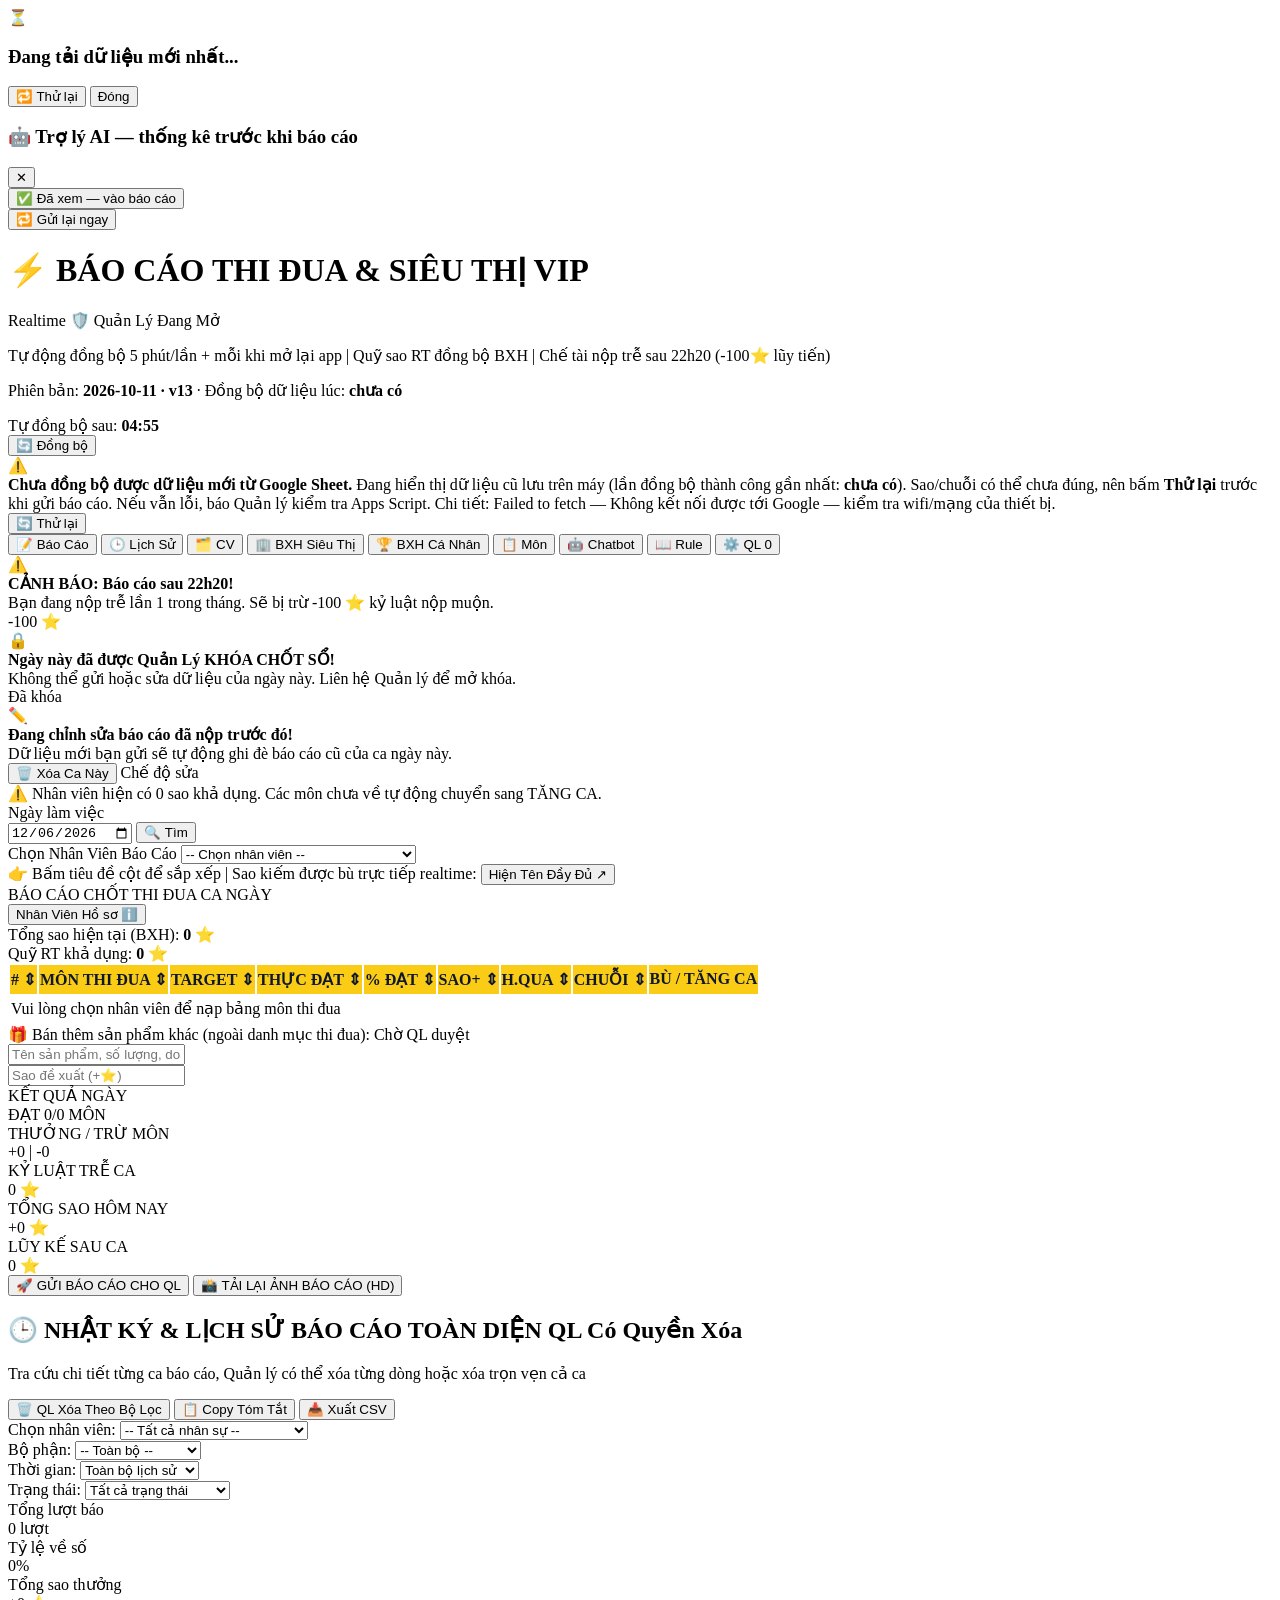
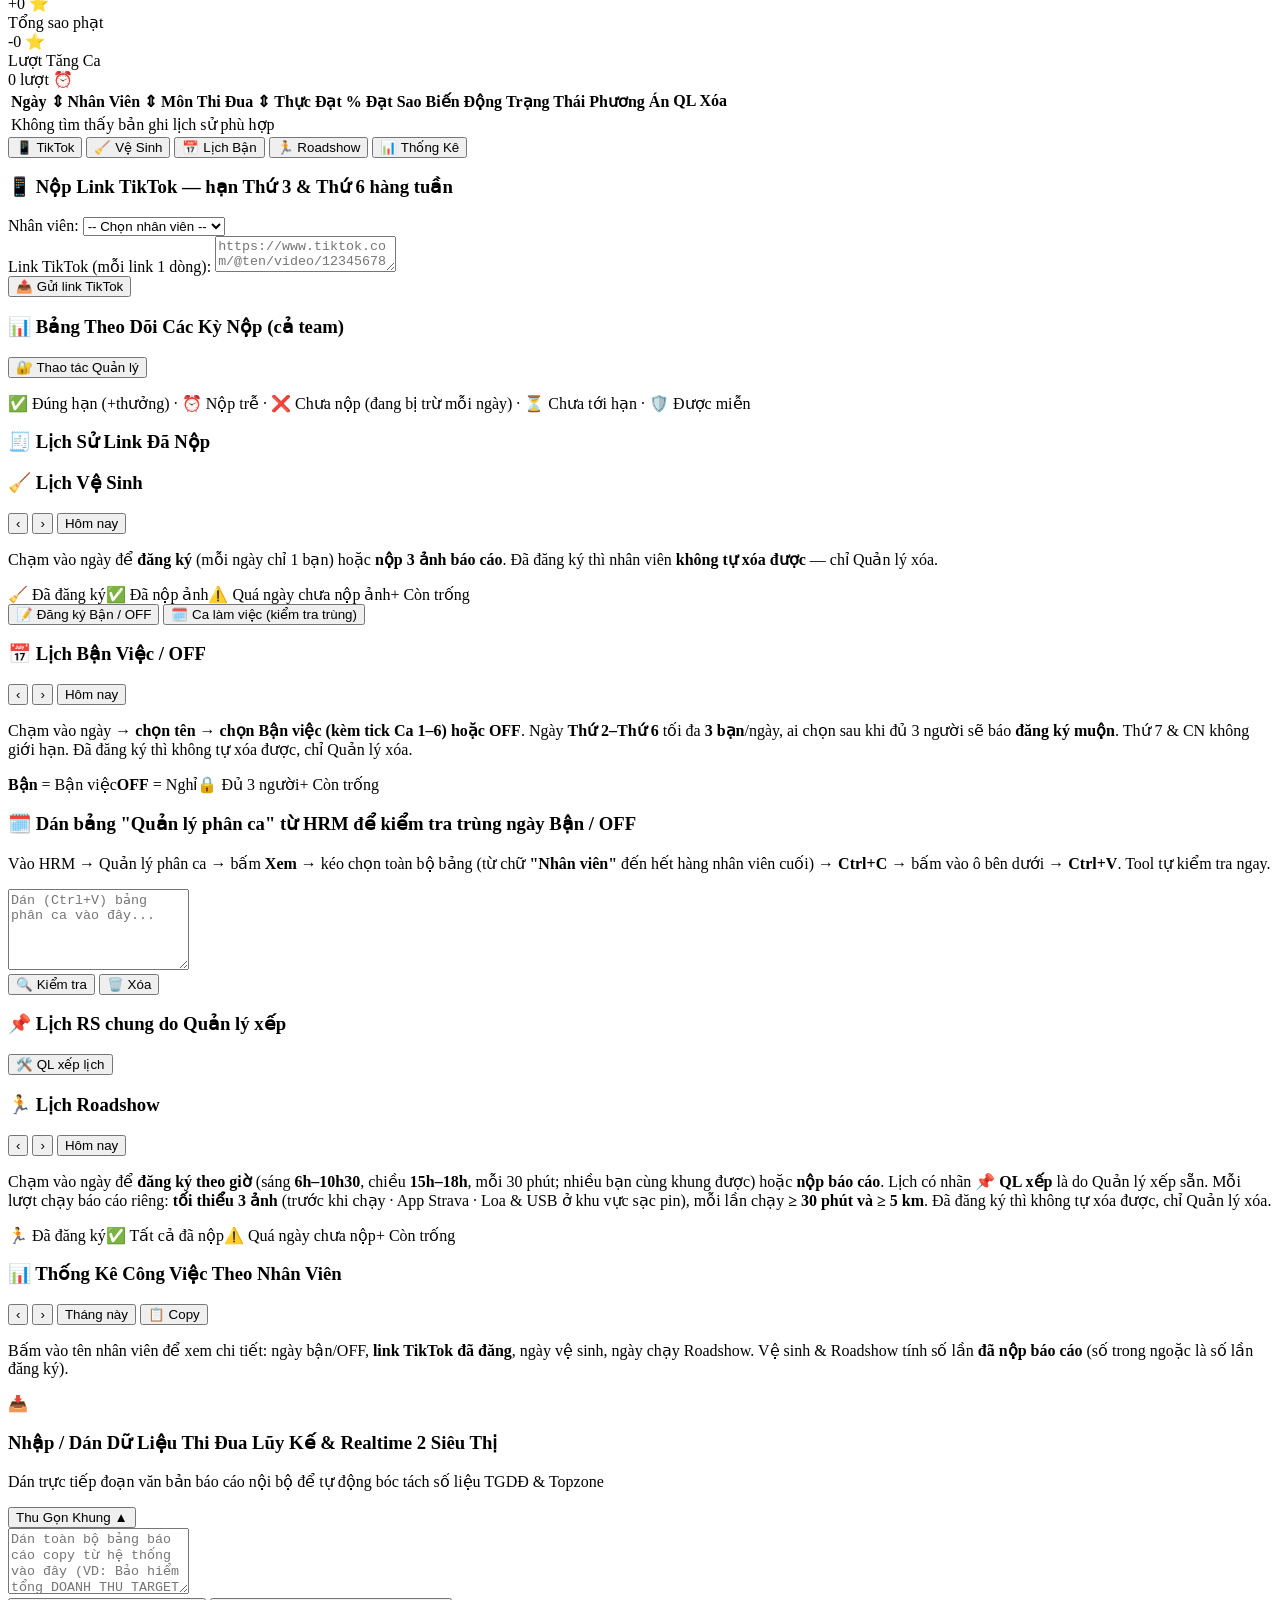
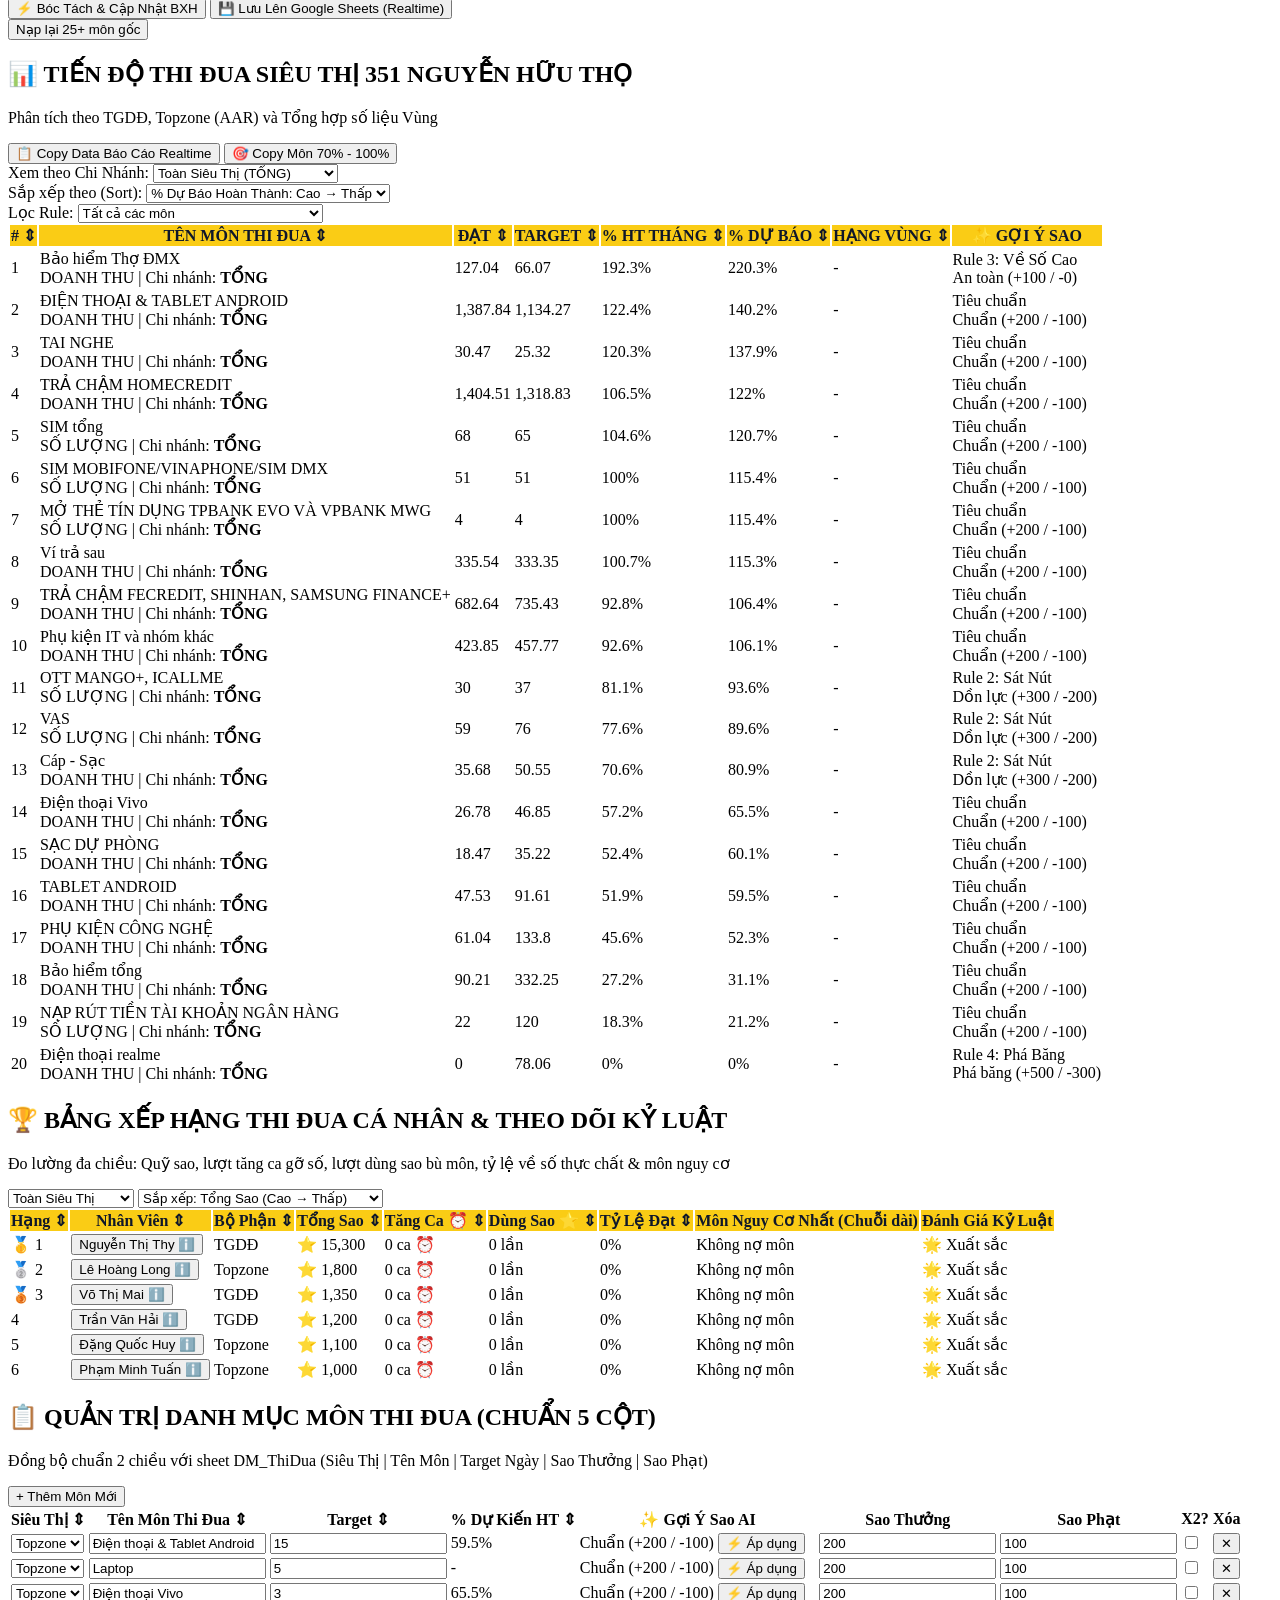
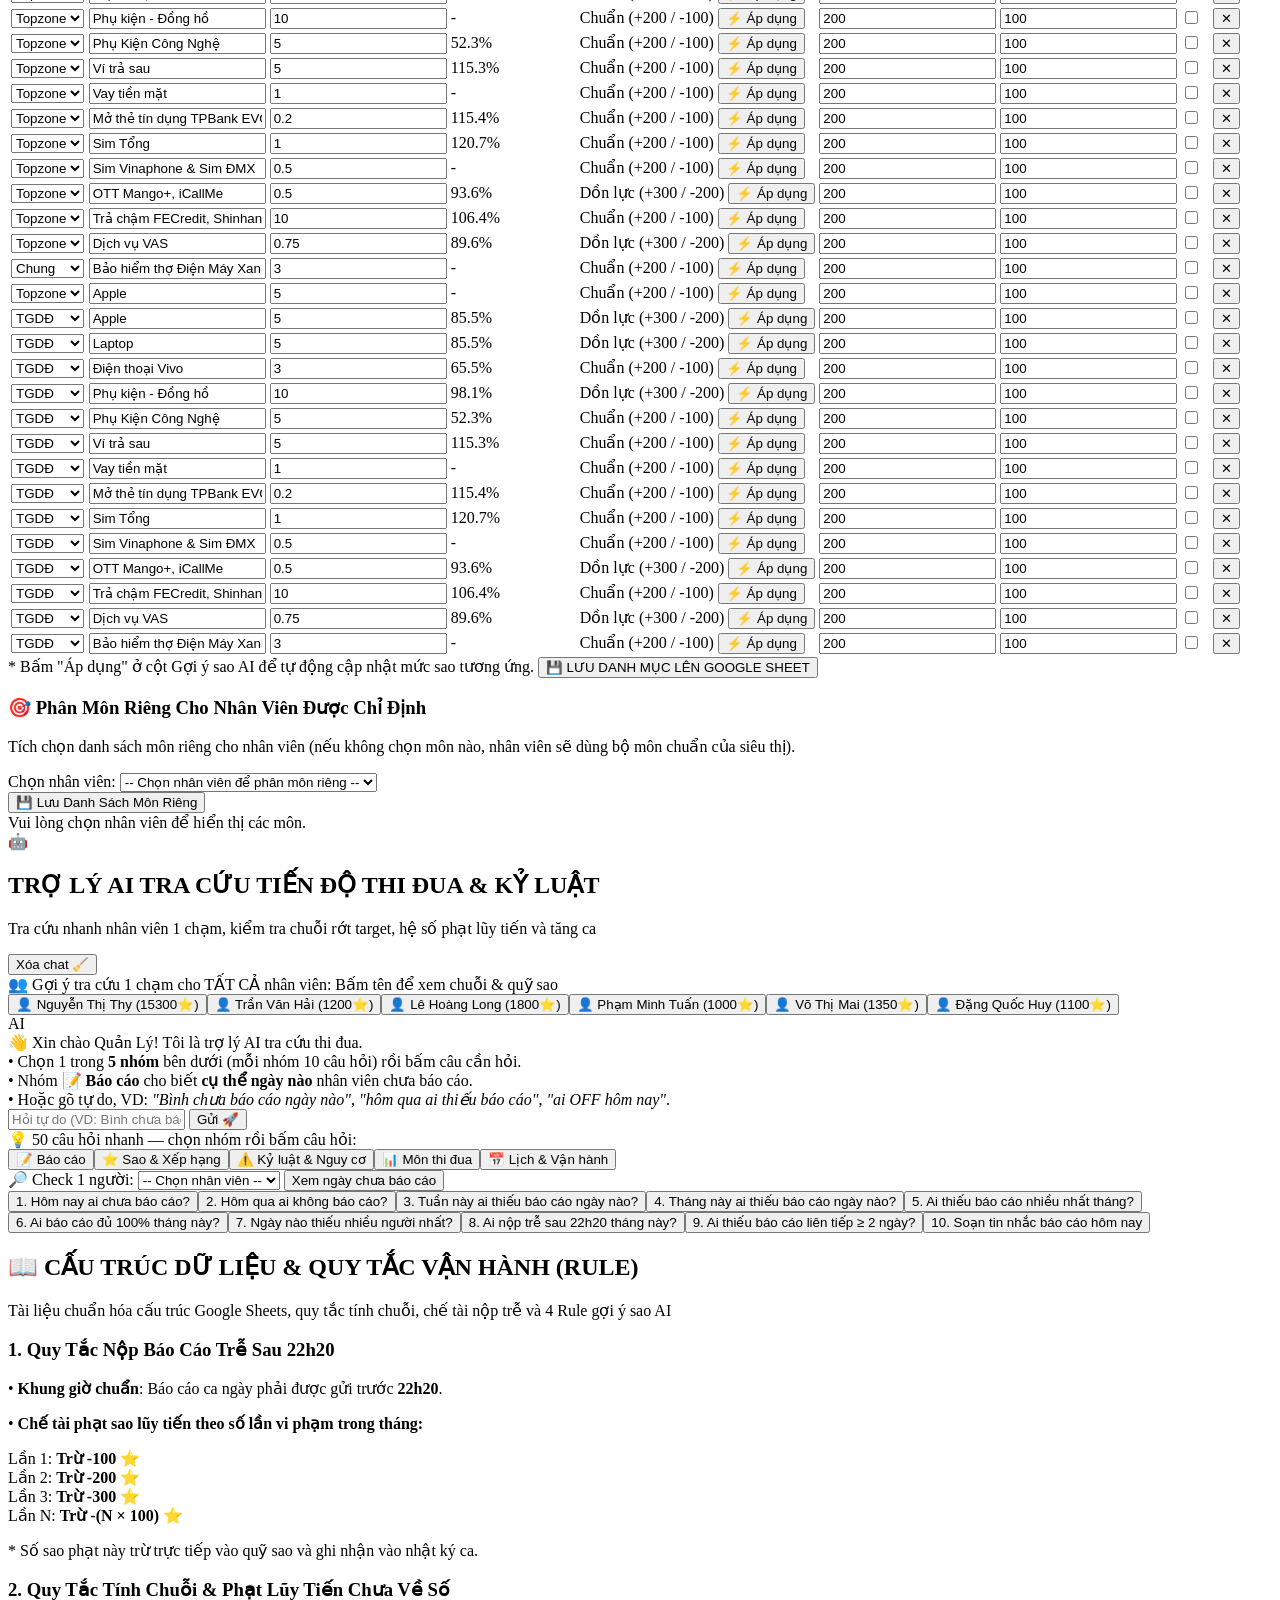
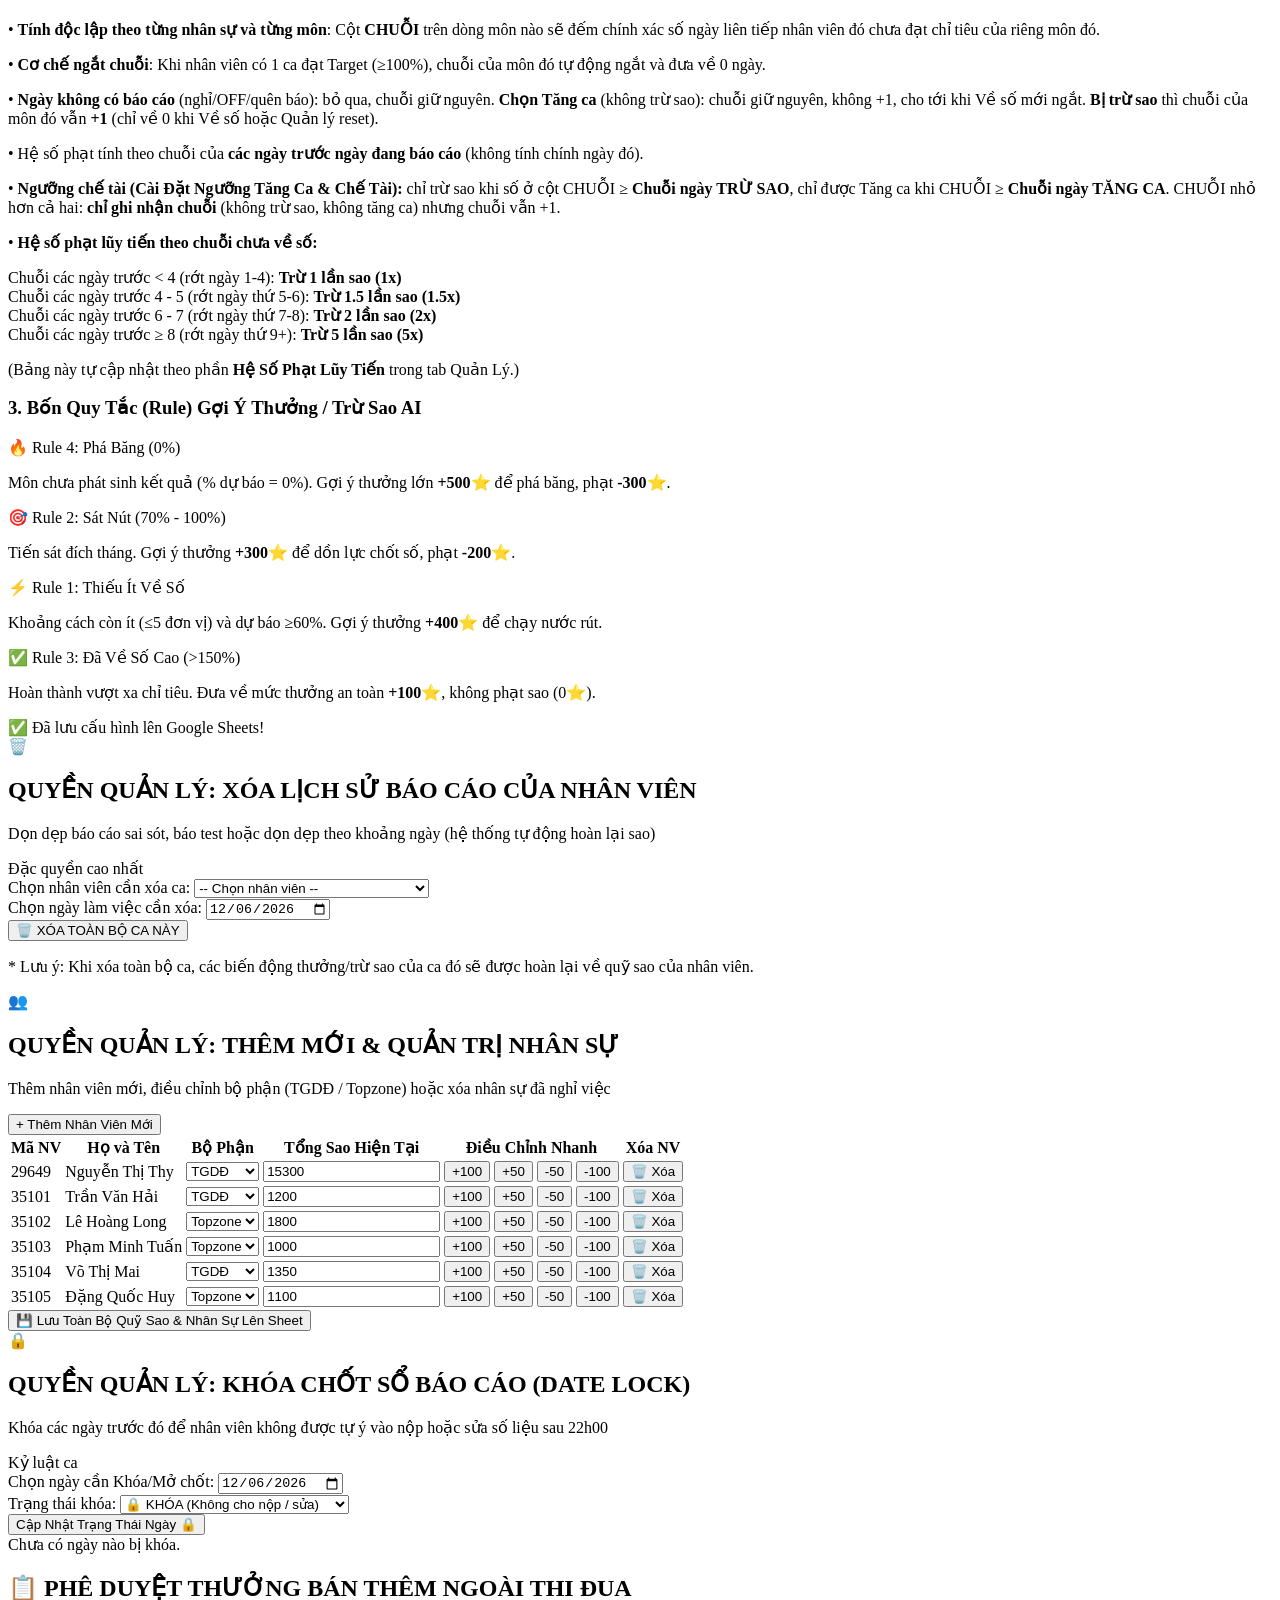
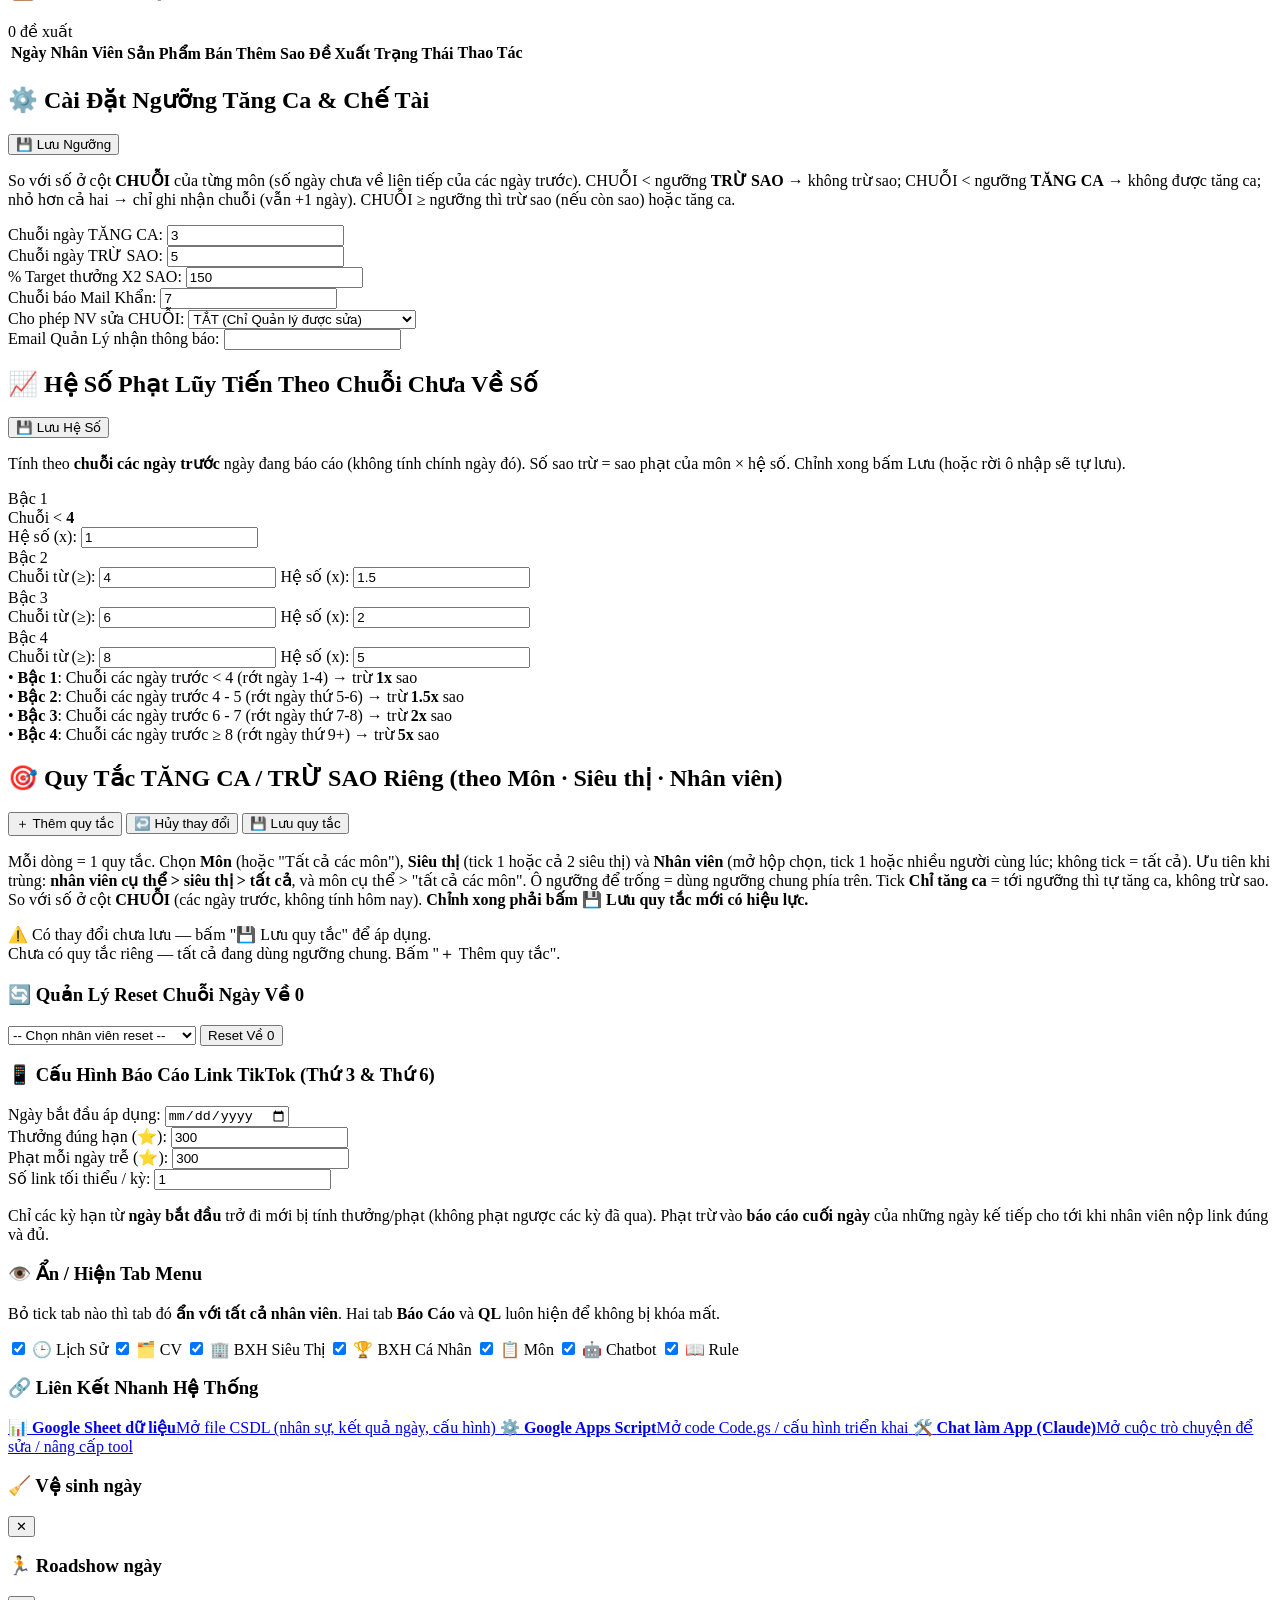
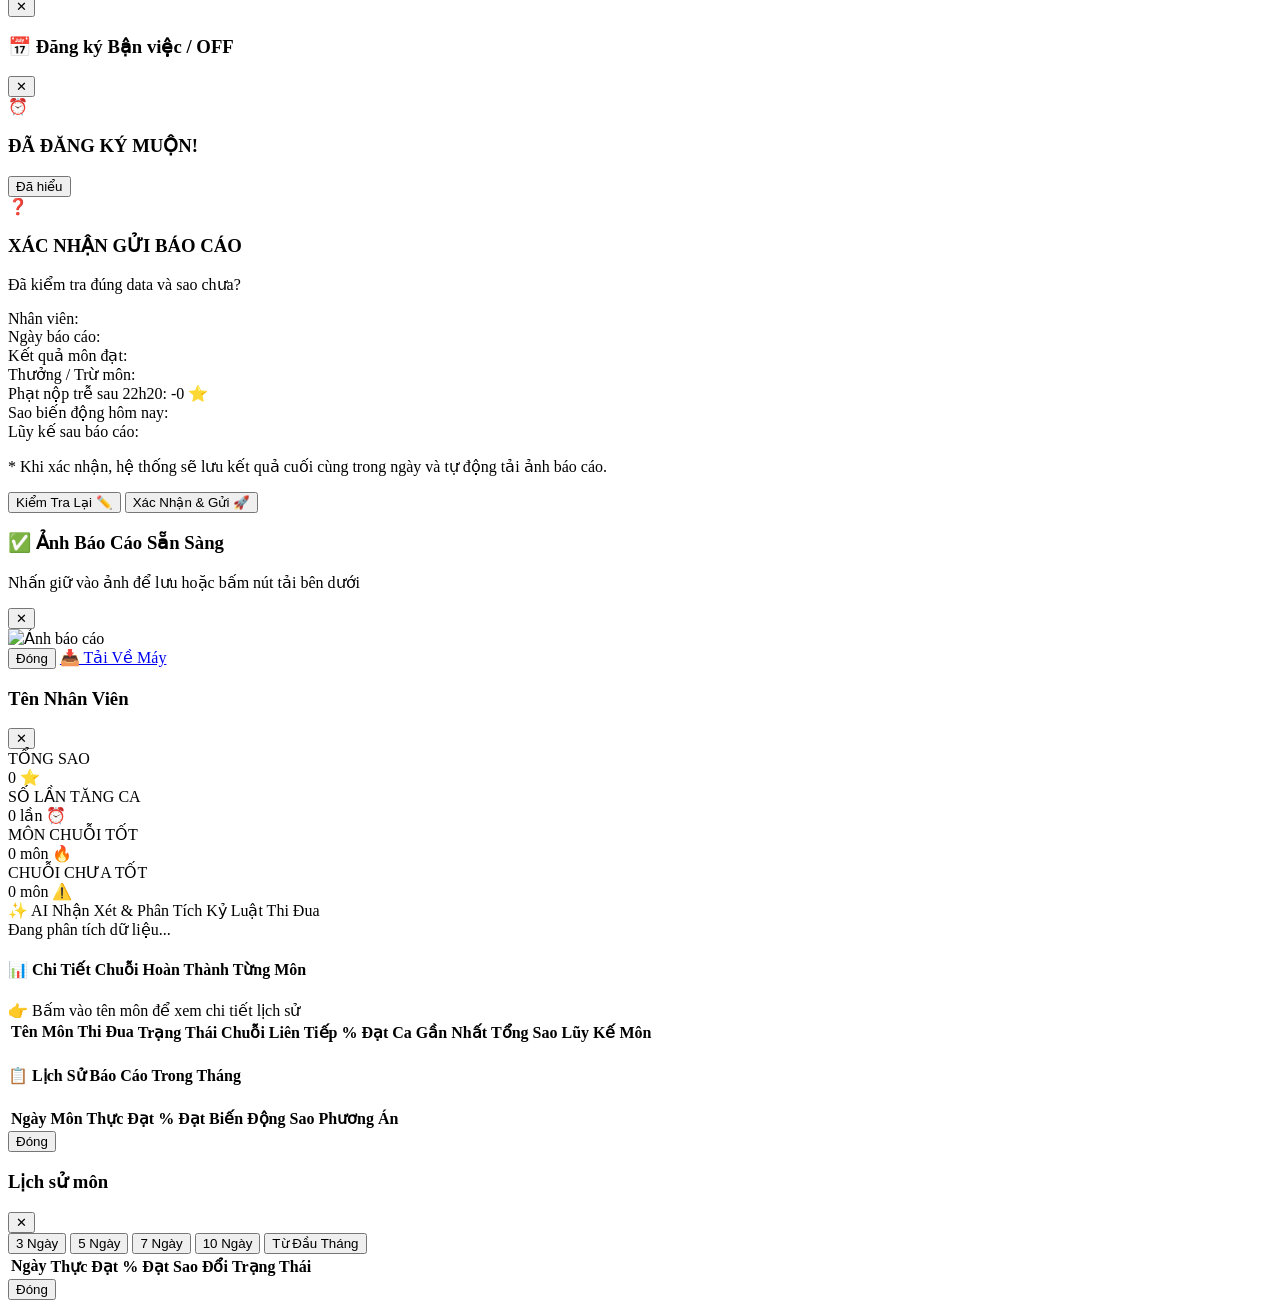
==== commit 09ce4d5d: "Add files via upload" ====
--- a/index.html
+++ b/index.html
@@ -545,6 +545,13 @@
 
     <!-- ================= TAB CV > ROADSHOW ================= -->
     <section id="sec-roadshow" class="hidden space-y-3">
+      <div class="bg-white rounded-xl p-3 shadow-sm border border-indigo-200 space-y-2">
+        <div class="flex items-center justify-between gap-2">
+          <h3 class="text-xs md:text-sm font-bold text-slate-800">📌 Lịch RS chung do Quản lý xếp</h3>
+          <button onclick="rsToggleQl()" class="text-[11px] font-black px-2.5 py-1 rounded-lg bg-indigo-600 hover:bg-indigo-700 text-white whitespace-nowrap">🛠️ QL xếp lịch</button>
+        </div>
+        <div id="rsQlPanel" class="hidden space-y-2"></div>
+      </div>
       <div class="bg-white rounded-xl p-3 shadow-sm border border-slate-200 space-y-2">
         <div class="flex flex-wrap items-center justify-between gap-2 border-b pb-1.5">
           <h3 class="text-xs md:text-sm font-bold text-slate-800">🏃 Lịch Roadshow</h3>
@@ -555,7 +562,7 @@
             <button onclick="rsToday()" class="px-2 py-1 rounded-lg bg-orange-500 hover:bg-orange-600 text-white font-bold text-[11px]">Hôm nay</button>
           </div>
         </div>
-        <p class="text-[10px] text-slate-500 leading-snug">Chạm vào ngày để <b>đăng ký</b> (<b>nhiều bạn cùng ngày được</b>) hoặc <b>nộp báo cáo</b>. Mỗi người báo cáo riêng: <b>tối thiểu 3 ảnh</b> (trước khi chạy · App Strava · Loa &amp; USB ở khu vực sạc pin), mỗi lần chạy <b>≥ 30 phút và ≥ 5 km</b>. Đã đăng ký thì không tự xóa được, chỉ Quản lý xóa.</p>
+        <p class="text-[10px] text-slate-500 leading-snug">Chạm vào ngày để <b>đăng ký theo giờ</b> (sáng <b>6h–10h30</b>, chiều <b>15h–18h</b>, mỗi 30 phút; nhiều bạn cùng khung được) hoặc <b>nộp báo cáo</b>. Lịch có nhãn <b>📌 QL xếp</b> là do Quản lý xếp sẵn. Mỗi lượt chạy báo cáo riêng: <b>tối thiểu 3 ảnh</b> (trước khi chạy · App Strava · Loa &amp; USB ở khu vực sạc pin), mỗi lần chạy <b>≥ 30 phút và ≥ 5 km</b>. Đã đăng ký thì không tự xóa được, chỉ Quản lý xóa.</p>
         <div id="rsGrid" class="grid grid-cols-7 gap-1"></div>
         <div class="flex flex-wrap gap-x-3 gap-y-1 text-[10px] text-slate-500 pt-1">
           <span>🏃 Đã đăng ký</span><span>✅ Tất cả đã nộp</span><span>⚠️ Quá ngày chưa nộp</span><span class="text-slate-400">+ Còn trống</span>
@@ -1475,7 +1482,7 @@
     const API_URL = "https://script.google.com/macros/s/AKfycbx3BJ1IYDuRJ_8gJK0XJ2C7gdsIse6_VpZsB_o2QR4ckdPjl3RPe2XNvRvH-HqYQkks/exec";
 
     // Đổi số này mỗi lần đẩy bản mới lên GitHub để nhân viên nhìn là biết đã tải đúng bản chưa
-    const APP_VERSION = "2026-10-11 · v12";
+    const APP_VERSION = "2026-10-11 · v13";
     let lastFreshAt = 0; // lần gần nhất tải dữ liệu mới từ Sheet thành công
 
     function fmtSyncTime(ts) {
@@ -2617,7 +2624,7 @@
     }
 
 
-    // ================= ROADSHOW (1 ngày nhiều người, mỗi người báo cáo riêng) =================
+    // ================= ROADSHOW (đăng ký THEO GIỜ; 1 khung giờ nhiều người; mỗi lượt báo cáo riêng) =================
     const RS_MIN_KM = 5, RS_MIN_MIN = 30;
     const RS_SLOTS = [
       { t: 'Trước khi chạy', d: 'POSM Roadshow + Loa + USB + người Vàng', req: true },
@@ -2627,15 +2634,27 @@
       { t: 'Ảnh thêm 2', d: 'không bắt buộc', req: false },
       { t: 'Ảnh thêm 3', d: 'không bắt buộc', req: false }
     ];
+    // Khung giờ: sáng 6:00–10:30, chiều 15:00–18:00, cách nhau 30 phút
+    const RS_TIMES = (function () {
+      const out = [], p = n => String(n).padStart(2, '0');
+      const add = (h1, m1, h2, m2) => { for (let t = h1 * 60 + m1; t <= h2 * 60 + m2; t += 30) out.push(p(Math.floor(t / 60)) + ':' + p(t % 60)); };
+      add(6, 0, 10, 30); add(15, 0, 18, 0);
+      return out;
+    })();
     let rsView = { y: new Date().getFullYear(), m: new Date().getMonth() };
-    let rsSelDate = "", rsReportFor = "";
+    let rsSelDate = "", rsReportFor = "";           // rsReportFor = "mãNV|giờ"
     let rsPhotos = [null, null, null, null, null, null];
-
-    function rsOn(date) { return (state.roadshow || []).filter(r => r.date === date); }
-    function rsRec(date, staffId) { return (state.roadshow || []).find(r => r.date === date && r.staffId === staffId); }
+    let rsQl = { date: "", time: RS_TIMES[0], ids: [] };
+
+    function rsTimeLabel(t) { if (!t) return 'chưa rõ giờ'; const a = t.split(':'); return Number(a[0]) + 'h' + (a[1] === '00' ? '' : a[1]); }
+    function rsNowHM() { const d = new Date(); return clPad(d.getHours()) + ':' + clPad(d.getMinutes()); }
+    function rsSortFn(a, b) { return String(a.time || '').localeCompare(String(b.time || '')) || String(a.staffName).localeCompare(String(b.staffName), 'vi'); }
+    function rsOn(date) { return (state.roadshow || []).filter(r => r.date === date).sort(rsSortFn); }
+    function rsRec(date, staffId, time) { return (state.roadshow || []).find(r => r.date === date && r.staffId === staffId && (r.time || '') === (time || '')); }
     function rsReported(r) { return !!(r && r.photos && r.photos.length >= 3); }
+    function rsCanReport(r, today) { return r.date < today || (r.date === today && (!r.time || r.time <= rsNowHM())); }
     function rsPersist() { try { safeCacheSave(state); } catch (e) {} }
-    function rsPut(rec) { state.roadshow = (state.roadshow || []).filter(r => !(r.date === rec.date && r.staffId === rec.staffId)); state.roadshow.push(rec); rsPersist(); }
+    function rsPut(rec) { state.roadshow = (state.roadshow || []).filter(r => !(r.date === rec.date && r.staffId === rec.staffId && (r.time || '') === (rec.time || ''))); state.roadshow.push(rec); rsPersist(); }
     function rsShiftMonth(n) {
       let m = rsView.m + n, y = rsView.y;
       while (m < 0) { m += 12; y--; }
@@ -2666,11 +2685,12 @@
           const done = recs.filter(rsReported).length, pend = recs.length - done;
           regTotal += recs.length; doneTotal += done;
           if (isPast) recs.filter(r => !rsReported(r)).forEach(r => overdue.push(r));
-          const names = recs.slice(0, 2).map(r => ttEsc(clShort(r.staffName))).join(', ') + (recs.length > 2 ? ` +${recs.length - 2}` : '');
-          if (pend === 0) { cls = 'bg-emerald-50 border-emerald-300'; inner = `<span class="text-emerald-700">✅ ${recs.length}<br>${names}</span>`; }
-          else if (isPast) { cls = 'bg-rose-50 border-rose-300'; inner = `<span class="text-rose-700">⚠️ ${done}/${recs.length}<br>${names}</span>`; }
-          else if (isToday) { cls = 'bg-amber-50 border-amber-300'; inner = `<span class="text-amber-700">🏃 ${recs.length}<br>${names}</span>`; }
-          else { cls = 'bg-orange-50 border-orange-300'; inner = `<span class="text-orange-700">🏃 ${recs.length}<br>${names}</span>`; }
+          const slots = Array.from(new Set(recs.map(r => rsTimeLabel(r.time))));
+          const t1 = slots.slice(0, 2).join(', ') + (slots.length > 2 ? ` +${slots.length - 2}` : '');
+          if (pend === 0) { cls = 'bg-emerald-50 border-emerald-300'; inner = `<span class="text-emerald-700">✅ ${recs.length}<br>${t1}</span>`; }
+          else if (isPast) { cls = 'bg-rose-50 border-rose-300'; inner = `<span class="text-rose-700">⚠️ ${done}/${recs.length}<br>${t1}</span>`; }
+          else if (isToday) { cls = 'bg-amber-50 border-amber-300'; inner = `<span class="text-amber-700">🏃 ${recs.length}<br>${t1}</span>`; }
+          else { cls = 'bg-orange-50 border-orange-300'; inner = `<span class="text-orange-700">🏃 ${recs.length}<br>${t1}</span>`; }
         } else if (isPast) { cls = 'bg-slate-50 border-slate-100'; inner = ''; }
         html += `<button onclick="rsOpenDay('${date}')" class="min-h-[52px] md:min-h-[72px] rounded-lg border p-1 text-left flex flex-col justify-between transition ${cls} ${isToday ? 'ring-2 ring-orange-500' : ''}">
           <span class="text-[10px] md:text-xs font-black ${isToday ? 'text-orange-700' : 'text-slate-500'}">${d}</span>
@@ -2679,11 +2699,12 @@
       grid.innerHTML = html;
       const sum = document.getElementById('rsMonthSummary');
       if (sum) {
-        let h = `<div class="font-bold text-slate-700">🏃 Tháng ${m + 1}/${y}: <b class="text-orange-700">${regTotal}</b> lượt đăng ký · đã nộp báo cáo <b class="text-emerald-600">${doneTotal}</b>`;
+        let h = `<div class="font-bold text-slate-700">🏃 Tháng ${m + 1}/${y}: <b class="text-orange-700">${regTotal}</b> lượt chạy · đã nộp báo cáo <b class="text-emerald-600">${doneTotal}</b>`;
         h += overdue.length ? ` · <b class="text-rose-600">${overdue.length} lượt quá ngày chưa nộp</b></div>` : `</div>`;
-        if (overdue.length) h += `<div class="text-[11px] text-rose-700">⚠️ ` + overdue.map(r => `${ttEsc(r.staffName)} (${r.date.slice(8, 10)}/${r.date.slice(5, 7)})`).join(', ') + `</div>`;
+        if (overdue.length) h += `<div class="text-[11px] text-rose-700">⚠️ ` + overdue.map(r => `${ttEsc(r.staffName)} (${r.date.slice(8, 10)}/${r.date.slice(5, 7)} ${rsTimeLabel(r.time)})`).join(', ') + `</div>`;
         sum.innerHTML = h;
       }
+      if (document.getElementById('rsQlPanel') && !document.getElementById('rsQlPanel').classList.contains('hidden')) rsRenderQl();
     }
 
     function rsOpenDay(date) {
@@ -2695,44 +2716,53 @@
 
     function rsRenderModal() {
       const date = rsSelDate; if (!date) return;
-      const today = localDateStr(new Date());
+      const today = localDateStr(new Date()), nowHM = rsNowHM();
       const recs = rsOn(date);
       document.getElementById('rsModalDate').innerText = clDateLabel(date) + (date === today ? ' (hôm nay)' : '');
       let h = '';
       if (recs.length) {
-        h += `<div class="font-bold text-slate-700">Đã đăng ký: ${recs.length} bạn</div>`;
-        recs.forEach(rec => {
-          const rep = rsReported(rec);
-          h += `<div class="border rounded-xl p-2.5 space-y-1.5 ${rep ? 'bg-emerald-50 border-emerald-200' : (date < today ? 'bg-rose-50 border-rose-200' : 'bg-orange-50 border-orange-200')}">
-            <div class="flex items-center justify-between gap-2">
-              <b class="text-slate-800 text-sm">${ttEsc(rec.staffName)}</b>
-              <span class="text-[10px] font-black ${rep ? 'text-emerald-700' : (date < today ? 'text-rose-600' : 'text-orange-700')}">${rep ? '✅ Đã nộp' : (date < today ? '⚠️ Chưa nộp (quá ngày)' : (date === today ? '⏳ Chờ nộp' : '🏃 Đã đăng ký'))}</span>
-            </div>`;
-          if (rep) {
-            h += `<div class="text-[10px] text-slate-500">Nộp lúc ${ttEsc(rec.reportTime || '')} ${rec.reportDate ? ttEsc(rec.reportDate.slice(8, 10) + '/' + rec.reportDate.slice(5, 7)) : ''} · <b>${Number(rec.km) || 0} km</b> · <b>${Number(rec.minutes) || 0} phút</b></div>
-              <div class="grid grid-cols-3 gap-1.5">` + rec.photos.map((id, i) => `<a href="${clViewUrl(id)}" target="_blank" rel="noopener noreferrer" class="block"><img src="${clThumb(id)}" alt="${ttEsc(RS_SLOTS[i] ? RS_SLOTS[i].t : 'Ảnh')}" title="${ttEsc(RS_SLOTS[i] ? RS_SLOTS[i].t : 'Ảnh thêm')}" loading="lazy" class="w-full h-20 object-cover rounded-lg border bg-slate-100"></a>`).join('') + `</div>`;
-          } else if (date <= today && rsReportFor !== rec.staffId) {
-            h += `<button onclick="rsStartReport('${ttEsc(rec.staffId)}')" class="w-full py-1.5 bg-emerald-600 hover:bg-emerald-700 text-white rounded-lg font-black">📷 Nộp báo cáo của ${ttEsc(clShort(rec.staffName))}</button>`;
-          } else if (date > today) {
-            h += `<div class="text-[10px] text-slate-500">Báo cáo mở từ ngày chạy.</div>`;
-          }
-          if (!rep && rsReportFor === rec.staffId) h += rsUploadFormHtml(rec);
-          if (isManagerUnlocked) {
-            h += `<div class="flex flex-wrap gap-1.5 pt-1">
-              ${rep ? `<button onclick="rsDelete('${date}','${ttEsc(rec.staffId)}', true)" class="px-2 py-1 rounded-lg bg-amber-100 hover:bg-amber-200 text-amber-800 font-bold">🗑️ Xóa ảnh (cho nộp lại)</button>` : ''}
-              <button onclick="rsDelete('${date}','${ttEsc(rec.staffId)}', false)" class="px-2 py-1 rounded-lg bg-rose-100 hover:bg-rose-200 text-rose-700 font-bold">🗑️ Xóa đăng ký</button></div>`;
-          }
-          h += `</div>`;
+        h += `<div class="font-bold text-slate-700">Đã đăng ký: ${recs.length} lượt chạy</div>`;
+        const groups = {};
+        recs.forEach(r => { (groups[r.time || ''] = groups[r.time || ''] || []).push(r); });
+        Object.keys(groups).sort().forEach(t => {
+          h += `<div class="font-black text-orange-700 text-xs border-b border-orange-200 pt-1">🕒 ${rsTimeLabel(t)}${t ? ' (' + t + ')' : ''} · ${groups[t].length} bạn</div>`;
+          groups[t].forEach(rec => {
+            const rep = rsReported(rec), key = rec.staffId + '|' + (rec.time || ''), late = date < today;
+            h += `<div class="border rounded-xl p-2.5 space-y-1.5 ${rep ? 'bg-emerald-50 border-emerald-200' : (late ? 'bg-rose-50 border-rose-200' : 'bg-orange-50 border-orange-200')}">
+              <div class="flex items-center justify-between gap-2">
+                <b class="text-slate-800 text-sm">${ttEsc(rec.staffName)}${rec.source === 'QL' ? ' <span class="text-[9px] font-black px-1 py-0.5 rounded bg-indigo-100 text-indigo-700 align-middle">📌 QL xếp</span>' : ''}</b>
+                <span class="text-[10px] font-black ${rep ? 'text-emerald-700' : (late ? 'text-rose-600' : 'text-orange-700')}">${rep ? '✅ Đã nộp' : (late ? '⚠️ Chưa nộp (quá ngày)' : (rsCanReport(rec, today) ? '⏳ Chờ nộp' : '🏃 Đã đăng ký'))}</span>
+              </div>`;
+            if (rep) {
+              h += `<div class="text-[10px] text-slate-500">Nộp lúc ${ttEsc(rec.reportTime || '')} ${rec.reportDate ? ttEsc(rec.reportDate.slice(8, 10) + '/' + rec.reportDate.slice(5, 7)) : ''} · <b>${Number(rec.km) || 0} km</b> · <b>${Number(rec.minutes) || 0} phút</b></div>
+                <div class="grid grid-cols-3 gap-1.5">` + rec.photos.map((id, i) => `<a href="${clViewUrl(id)}" target="_blank" rel="noopener noreferrer" class="block"><img src="${clThumb(id)}" alt="${ttEsc(RS_SLOTS[i] ? RS_SLOTS[i].t : 'Ảnh')}" title="${ttEsc(RS_SLOTS[i] ? RS_SLOTS[i].t : 'Ảnh thêm')}" loading="lazy" class="w-full h-20 object-cover rounded-lg border bg-slate-100"></a>`).join('') + `</div>`;
+            } else if (rsCanReport(rec, today) && rsReportFor !== key) {
+              h += `<button onclick="rsStartReport('${ttEsc(rec.staffId)}','${ttEsc(rec.time || '')}')" class="w-full py-1.5 bg-emerald-600 hover:bg-emerald-700 text-white rounded-lg font-black">📷 Nộp báo cáo của ${ttEsc(clShort(rec.staffName))}</button>`;
+            } else if (!rsCanReport(rec, today)) {
+              h += `<div class="text-[10px] text-slate-500">Báo cáo mở từ ${date === today ? 'giờ chạy ' + rsTimeLabel(rec.time) : 'ngày chạy'}.</div>`;
+            }
+            if (!rep && rsReportFor === key) h += rsUploadFormHtml(rec);
+            if (isManagerUnlocked) {
+              h += `<div class="flex flex-wrap gap-1.5 pt-1">
+                ${rep ? `<button onclick="rsDelete('${date}','${ttEsc(rec.staffId)}','${ttEsc(rec.time || '')}', true)" class="px-2 py-1 rounded-lg bg-amber-100 hover:bg-amber-200 text-amber-800 font-bold">🗑️ Xóa ảnh (cho nộp lại)</button>` : ''}
+                <button onclick="rsDelete('${date}','${ttEsc(rec.staffId)}','${ttEsc(rec.time || '')}', false)" class="px-2 py-1 rounded-lg bg-rose-100 hover:bg-rose-200 text-rose-700 font-bold">🗑️ Xóa lượt chạy</button></div>`;
+            }
+            h += `</div>`;
+          });
         });
       } else if (date < today) {
         h += `<div class="bg-slate-50 border border-slate-200 rounded-xl p-3 text-slate-500">Ngày đã qua và không có ai đăng ký Roadshow.</div>`;
       }
       if (date >= today) {
-        const free = state.nhanSu.filter(ns => !rsRec(date, ns.id));
+        const cnt = {}; recs.forEach(r => { cnt[r.time] = (cnt[r.time] || 0) + 1; });
+        const opt = t => `<option value="${t}" ${(date === today && t < nowHM) ? 'disabled' : ''}>${t}${cnt[t] ? ` — đã có ${cnt[t]} bạn` : ''}${(date === today && t < nowHM) ? ' (đã qua)' : ''}</option>`;
         h += `<div class="border-t pt-2 space-y-1.5">
-          <label class="block font-bold text-slate-700">➕ Đăng ký thêm 1 bạn chạy Roadshow ngày này:</label>
-          <select id="rsRegStaff" class="w-full border rounded-lg p-2 font-bold outline-none focus:ring-2 focus:ring-orange-500 bg-white"><option value="">-- Chọn tên --</option>${free.map(ns => `<option value="${ttEsc(ns.id)}">${ttEsc(ns.name)} (${ttEsc(ns.id)})</option>`).join('')}</select>
-          <div class="text-[10px] text-amber-700 bg-amber-50 border border-amber-200 rounded-lg p-2 leading-snug">⚠️ Đăng ký xong bạn <b>không tự xóa được</b>, chỉ Quản lý mới được xóa.</div>
+          <label class="block font-bold text-slate-700">➕ Đăng ký chạy Roadshow:</label>
+          <select id="rsRegStaff" class="w-full border rounded-lg p-2 font-bold outline-none focus:ring-2 focus:ring-orange-500 bg-white"><option value="">-- Chọn tên --</option>${state.nhanSu.map(ns => `<option value="${ttEsc(ns.id)}">${ttEsc(ns.name)} (${ttEsc(ns.id)})</option>`).join('')}</select>
+          <select id="rsRegTime" class="w-full border rounded-lg p-2 font-bold outline-none focus:ring-2 focus:ring-orange-500 bg-white"><option value="">-- Chọn giờ chạy --</option>
+            <optgroup label="Sáng (6h – 10h30)">${RS_TIMES.filter(t => t < '12:00').map(opt).join('')}</optgroup>
+            <optgroup label="Chiều (15h – 18h)">${RS_TIMES.filter(t => t >= '12:00').map(opt).join('')}</optgroup></select>
+          <div class="text-[10px] text-amber-700 bg-amber-50 border border-amber-200 rounded-lg p-2 leading-snug">⚠️ Mỗi bạn chọn <b>1 khung giờ</b> (có thể đăng ký thêm khung khác). Đăng ký xong bạn <b>không tự xóa được</b>, chỉ Quản lý mới được xóa.</div>
           <button id="btnRsRegister" onclick="rsRegister()" class="w-full py-2 bg-orange-500 hover:bg-orange-600 text-white rounded-lg font-black shadow">✍️ Đăng ký Roadshow</button>
         </div>`;
       }
@@ -2742,7 +2772,7 @@
 
     function rsUploadFormHtml(rec) {
       return `<div class="space-y-2 bg-white border border-emerald-200 rounded-xl p-2">
-        <div class="font-bold text-slate-700">📷 Báo cáo của ${ttEsc(rec.staffName)} <span class="text-[10px] font-normal text-slate-500">(≥3 ảnh, ảnh 1–3 bắt buộc)</span></div>
+        <div class="font-bold text-slate-700">📷 Báo cáo của ${ttEsc(rec.staffName)} · ${rsTimeLabel(rec.time)} <span class="text-[10px] font-normal text-slate-500">(≥3 ảnh, ảnh 1–3 bắt buộc)</span></div>
         <div class="grid grid-cols-3 gap-1.5">` +
         RS_SLOTS.map((s, i) => `<div class="space-y-0.5">
           <label class="block text-center border-2 border-dashed ${s.req ? 'border-emerald-300' : 'border-slate-300'} hover:border-orange-400 rounded-lg p-1 cursor-pointer text-[10px] font-bold text-slate-600 min-h-[84px] flex flex-col items-center justify-center">
@@ -2753,8 +2783,8 @@
           <div class="text-[9px] leading-tight text-slate-400 text-center">${ttEsc(s.d)}</div></div>`).join('') +
         `</div>
         <div class="grid grid-cols-2 gap-2">
-          <div><label class="block font-bold text-slate-700 mb-0.5">Quãng đường (km) ≥ ${RS_MIN_KM}</label><input id="rsKm" type="number" step="0.01" min="0" inputmode="decimal" oninput="rsUpdateUploadBtn()" class="w-full border rounded-lg p-1.5 font-bold outline-none focus:ring-2 focus:ring-orange-400" placeholder="vd 5.2"></div>
-          <div><label class="block font-bold text-slate-700 mb-0.5">Thời gian (phút) ≥ ${RS_MIN_MIN}</label><input id="rsMin" type="number" step="1" min="0" inputmode="numeric" oninput="rsUpdateUploadBtn()" class="w-full border rounded-lg p-1.5 font-bold outline-none focus:ring-2 focus:ring-orange-400" placeholder="vd 35"></div>
+          <div><label class="block font-bold text-slate-700 mb-0.5">Quãng đường (km) ≥ ${RS_MIN_KM}</label><input id="rsKm" type="number" step="0.01" min="0" inputmode="decimal" class="w-full border rounded-lg p-1.5 font-bold outline-none focus:ring-2 focus:ring-orange-400" placeholder="vd 5.2"></div>
+          <div><label class="block font-bold text-slate-700 mb-0.5">Thời gian (phút) ≥ ${RS_MIN_MIN}</label><input id="rsMin" type="number" step="1" min="0" inputmode="numeric" class="w-full border rounded-lg p-1.5 font-bold outline-none focus:ring-2 focus:ring-orange-400" placeholder="vd 35"></div>
         </div>
         <div class="text-[10px] text-slate-500">Nhập đúng số trên ảnh App Strava. Gửi xong nhân viên không sửa được, cần sửa thì nhờ Quản lý.</div>
         <div class="flex gap-2">
@@ -2763,12 +2793,8 @@
         </div>
       </div>`;
     }
-    function rsStartReport(staffId) { rsReportFor = staffId; rsPhotos = [null, null, null, null, null, null]; rsRenderModal(); }
+    function rsStartReport(staffId, time) { rsReportFor = staffId + '|' + (time || ''); rsPhotos = [null, null, null, null, null, null]; rsRenderModal(); }
     function rsCancelReport() { rsReportFor = ""; rsPhotos = [null, null, null, null, null, null]; rsRenderModal(); }
-    function rsValidNums() {
-      const km = Number((document.getElementById('rsKm') || {}).value), mn = Number((document.getElementById('rsMin') || {}).value);
-      return km >= RS_MIN_KM && mn >= RS_MIN_MIN;
-    }
     function rsUpdateUploadBtn() {
       const btn = document.getElementById('btnRsUpload');
       if (btn) btn.disabled = !(rsPhotos[0] && rsPhotos[1] && rsPhotos[2]);
@@ -2793,18 +2819,20 @@
     }
 
     async function rsRegister() {
-      const sel = document.getElementById('rsRegStaff');
-      const staffId = sel ? sel.value : '';
+      const staffId = (document.getElementById('rsRegStaff') || {}).value || '';
+      const time = (document.getElementById('rsRegTime') || {}).value || '';
       if (!staffId) { alert("Vui lòng chọn tên nhân viên!"); return; }
+      if (!time) { alert("Vui lòng chọn giờ chạy!"); return; }
       const staff = state.nhanSu.find(ns => ns.id === staffId);
       const date = rsSelDate;
       if (date < localDateStr(new Date())) { alert("Không thể đăng ký ngày đã qua!"); return; }
-      if (rsRec(date, staffId)) { alert(staff.name + " đã đăng ký ngày này rồi!"); rsRenderModal(); return; }
-      if (!confirm(`Đăng ký ${staff.name} chạy Roadshow ${clDateLabel(date)}?\n\nĐăng ký xong bạn KHÔNG tự xóa được, chỉ Quản lý xóa.`)) return;
+      if (date === localDateStr(new Date()) && time < rsNowHM()) { alert("Khung giờ này hôm nay đã qua, chọn giờ sau!"); return; }
+      if (rsRec(date, staffId, time)) { alert(`${staff.name} đã đăng ký khung ${time} ngày này rồi!`); rsRenderModal(); return; }
+      if (!confirm(`Đăng ký ${staff.name} chạy Roadshow lúc ${time} ${clDateLabel(date)}?\n\nĐăng ký xong bạn KHÔNG tự xóa được, chỉ Quản lý xóa.`)) return;
       const btn = document.getElementById('btnRsRegister');
       if (btn) { btn.disabled = true; btn.innerText = "⏳ ĐANG ĐĂNG KÝ..."; }
       try {
-        const res = await ttPost({ action: "REGISTER_RS", date, staffId, staffName: staff.name });
+        const res = await ttPost({ action: "REGISTER_RS", date, time, staffId, staffName: staff.name });
         if (res.status === "success") { rsPut(res.record); showToastMessage("✅ " + res.message); }
         else { if (res.existing) rsPut(res.existing); alert(res.message || "Không đăng ký được!"); }
       } catch (e) { alert("Lỗi đăng ký: " + e.message); }
@@ -2812,38 +2840,92 @@
     }
 
     async function rsUpload() {
-      const date = rsSelDate, staffId = rsReportFor;
-      const rec = rsRec(date, staffId);
-      if (!rec) { alert("Chưa có đăng ký Roadshow của bạn ngày này!"); return; }
+      const date = rsSelDate, parts = rsReportFor.split('|'), staffId = parts[0], time = parts[1] || '';
+      const rec = rsRec(date, staffId, time);
+      if (!rec) { alert("Chưa có đăng ký Roadshow của bạn khung giờ này!"); return; }
       if (!(rsPhotos[0] && rsPhotos[1] && rsPhotos[2])) { alert("Cần đủ 3 ảnh bắt buộc: Trước khi chạy · App Strava · Loa & USB!"); return; }
       const km = Number(document.getElementById('rsKm').value), minutes = Number(document.getElementById('rsMin').value);
       if (!(km >= RS_MIN_KM)) { alert(`Quãng đường tối thiểu ${RS_MIN_KM} km!`); return; }
       if (!(minutes >= RS_MIN_MIN)) { alert(`Thời gian chạy tối thiểu ${RS_MIN_MIN} phút!`); return; }
-      if (!confirm(`Xác nhận bạn là ${rec.staffName}?\nChạy ${km} km trong ${minutes} phút, ${rsPhotos.filter(Boolean).length} ảnh.\n\nGửi xong KHÔNG sửa được.`)) return;
+      if (!confirm(`Xác nhận bạn là ${rec.staffName}?\nLượt chạy ${rsTimeLabel(time)}: ${km} km trong ${minutes} phút, ${rsPhotos.filter(Boolean).length} ảnh.\n\nGửi xong KHÔNG sửa được.`)) return;
       const btn = document.getElementById('btnRsUpload');
       btn.disabled = true; btn.innerText = "⏳ ĐANG TẢI ẢNH LÊN DRIVE...";
       try {
-        const res = await ttPost({ action: "UPLOAD_RS_PHOTOS", date, staffId, km, minutes, photos: rsPhotos.filter(Boolean).map(p => ({ name: p.name, mime: p.mime, base64: p.base64 })) });
+        const res = await ttPost({ action: "UPLOAD_RS_PHOTOS", date, time, staffId, km, minutes, photos: rsPhotos.filter(Boolean).map(p => ({ name: p.name, mime: p.mime, base64: p.base64 })) });
         if (res.status === "success") { rsPut(res.record); rsReportFor = ""; rsPhotos = [null, null, null, null, null, null]; showToastMessage("✅ " + res.message); }
         else { alert(res.message || "Không nộp được báo cáo!"); btn.disabled = false; btn.innerText = "📤 Gửi báo cáo Roadshow"; return; }
       } catch (e) { alert("Lỗi tải ảnh: " + e.message); btn.disabled = false; btn.innerText = "📤 Gửi báo cáo Roadshow"; return; }
       renderRoadshowTab(); rsRenderModal();
     }
 
-    async function rsDelete(date, staffId, onlyPhotos) {
+    async function rsDelete(date, staffId, time, onlyPhotos) {
       if (!verifyManagerAccess()) return;
-      const rec = rsRec(date, staffId);
-      const msg = onlyPhotos ? `Xóa ảnh báo cáo Roadshow ${clDateLabel(date)} của ${rec ? rec.staffName : ''} để nộp lại?` : `Xóa đăng ký Roadshow ${clDateLabel(date)} của ${rec ? rec.staffName : ''}? (ảnh nếu có cũng bị xóa)`;
+      const rec = rsRec(date, staffId, time);
+      const who = `${rec ? rec.staffName : ''} ${time ? rsTimeLabel(time) : ''}`;
+      const msg = onlyPhotos ? `Xóa ảnh báo cáo Roadshow ${clDateLabel(date)} của ${who} để nộp lại?` : `Xóa lượt Roadshow ${clDateLabel(date)} của ${who}? (ảnh nếu có cũng bị xóa)`;
       if (!confirm(msg)) return;
       try {
-        const res = await ttPost({ action: "DELETE_RS", date, staffId, onlyPhotos: !!onlyPhotos });
+        const res = await ttPost({ action: "DELETE_RS", date, time, staffId, onlyPhotos: !!onlyPhotos });
         if (res.status === "success") {
           if (onlyPhotos && rec) { rec.photos = []; rec.km = 0; rec.minutes = 0; rec.reportDate = ""; rec.reportTime = ""; }
-          else state.roadshow = (state.roadshow || []).filter(r => !(r.date === date && r.staffId === staffId));
+          else state.roadshow = (state.roadshow || []).filter(r => !(r.date === date && r.staffId === staffId && (r.time || '') === (time || '')));
           rsPersist(); showToastMessage("✅ " + res.message);
         } else alert(res.message || "Lỗi");
       } catch (e) { alert("Lỗi: " + e.message); }
-      renderRoadshowTab(); rsRenderModal();
+      renderRoadshowTab(); if (rsSelDate) rsRenderModal();
+    }
+
+    // ---- QL xếp lịch RS: chọn ngày + giờ + nhân viên -> ghi thẳng vào Sheet, nhân viên thấy khi đồng bộ ----
+    function rsToggleQl() {
+      const p = document.getElementById('rsQlPanel'); if (!p) return;
+      if (p.classList.contains('hidden')) {
+        if (!verifyManagerAccess()) return;
+        if (!rsQl.date) rsQl.date = localDateStr(new Date());
+        p.classList.remove('hidden'); rsRenderQl();
+      } else p.classList.add('hidden');
+    }
+    function rsQlRead() {
+      const d = document.getElementById('rsQlDate'), t = document.getElementById('rsQlTime');
+      if (d) rsQl.date = d.value; if (t) rsQl.time = t.value;
+      rsQl.ids = Array.from(document.querySelectorAll('.rsQlChk:checked')).map(c => c.value);
+    }
+    function rsQlAll(on) { document.querySelectorAll('.rsQlChk').forEach(c => { c.checked = on; }); rsQlRead(); rsQlCount(); }
+    function rsQlCount() { const el = document.getElementById('rsQlCount'); if (el) el.innerText = rsQl.ids.length ? `(đã chọn ${rsQl.ids.length})` : ''; }
+    function rsRenderQl() {
+      const p = document.getElementById('rsQlPanel'); if (!p) return;
+      const today = localDateStr(new Date());
+      const upcoming = (state.roadshow || []).filter(r => r.source === 'QL' && r.date >= today).sort((a, b) => a.date.localeCompare(b.date) || rsSortFn(a, b)).slice(0, 40);
+      const opt = t => `<option value="${t}" ${t === rsQl.time ? 'selected' : ''}>${t}</option>`;
+      p.innerHTML = `<div class="grid grid-cols-2 gap-2 text-xs">
+          <div><label class="block font-bold mb-0.5">Ngày:</label><input id="rsQlDate" type="date" value="${ttEsc(rsQl.date)}" onchange="rsQlRead()" class="w-full border rounded-lg p-1.5 font-bold outline-none focus:ring-2 focus:ring-indigo-400"></div>
+          <div><label class="block font-bold mb-0.5">Giờ:</label><select id="rsQlTime" onchange="rsQlRead()" class="w-full border rounded-lg p-1.5 font-bold outline-none focus:ring-2 focus:ring-indigo-400 bg-white"><optgroup label="Sáng (6h – 10h30)">${RS_TIMES.filter(t => t < '12:00').map(opt).join('')}</optgroup><optgroup label="Chiều (15h – 18h)">${RS_TIMES.filter(t => t >= '12:00').map(opt).join('')}</optgroup></select></div>
+        </div>
+        <div class="flex items-center justify-between text-xs"><b>Chọn nhân viên <span id="rsQlCount" class="text-indigo-600"></span></b>
+          <span class="flex gap-1"><button onclick="rsQlAll(true)" class="px-2 py-0.5 rounded bg-slate-100 hover:bg-slate-200 font-bold">Chọn hết</button><button onclick="rsQlAll(false)" class="px-2 py-0.5 rounded bg-slate-100 hover:bg-slate-200 font-bold">Bỏ chọn</button></span></div>
+        <div class="grid grid-cols-2 md:grid-cols-3 gap-x-3 gap-y-1 text-xs max-h-48 overflow-y-auto border rounded-lg p-2">${state.nhanSu.map(ns => `<label class="flex items-center gap-1.5 cursor-pointer"><input type="checkbox" class="rsQlChk w-4 h-4 accent-indigo-600" value="${ttEsc(ns.id)}" ${rsQl.ids.includes(ns.id) ? 'checked' : ''} onchange="rsQlRead(); rsQlCount()"><span class="font-semibold">${ttEsc(ns.name)}</span></label>`).join('')}</div>
+        <button id="btnRsQl" onclick="rsQlAssign()" class="w-full py-2 bg-indigo-600 hover:bg-indigo-700 text-white rounded-lg text-xs font-black shadow">✅ Xếp lịch &amp; đồng bộ cho nhân viên</button>
+        <div class="text-[10px] text-slate-500">Nhân viên thấy lịch ngay khi mở app hoặc bấm 🔄 Đồng bộ (app tự đồng bộ 5 phút/lần). Người đã có đúng ngày + giờ này sẽ được bỏ qua.</div>
+        <div class="border-t pt-2"><div class="text-xs font-bold text-slate-700 mb-1">📌 Lịch QL đã xếp (từ hôm nay): ${upcoming.length}</div>
+          <div class="max-h-40 overflow-y-auto space-y-0.5">${upcoming.length ? upcoming.map(r => `<div class="flex items-center justify-between gap-2 text-[11px] bg-slate-50 rounded px-2 py-0.5"><span><b>${r.date.slice(8, 10)}/${r.date.slice(5, 7)}</b> ${r.time || ''} · ${ttEsc(r.staffName)}${rsReported(r) ? ' ✅' : ''}</span><button onclick="rsDelete('${r.date}','${ttEsc(r.staffId)}','${ttEsc(r.time || '')}', false)" class="text-rose-600 font-black px-1">✕</button></div>`).join('') : '<div class="text-[11px] text-slate-400">Chưa có lịch nào do QL xếp.</div>'}</div></div>`;
+      rsQlCount();
+    }
+    async function rsQlAssign() {
+      rsQlRead();
+      if (!rsQl.date) { alert("Chọn ngày!"); return; }
+      if (!rsQl.ids.length) { alert("Chọn ít nhất 1 nhân viên!"); return; }
+      const staffs = rsQl.ids.map(id => state.nhanSu.find(n => n.id === id)).filter(Boolean).map(n => ({ id: n.id, name: n.name }));
+      if (!confirm(`Xếp lịch Roadshow ${rsQl.time} ${clDateLabel(rsQl.date)} cho ${staffs.length} nhân viên:\n${staffs.map(s => s.name).join(', ')}`)) return;
+      const btn = document.getElementById('btnRsQl'); btn.disabled = true; btn.innerText = "⏳ ĐANG GHI LÊN SHEET...";
+      try {
+        const res = await ttPost({ action: "ASSIGN_RS", date: rsQl.date, time: rsQl.time, staffs });
+        if (res.status === "success") {
+          (res.records || []).forEach(rsPut);
+          rsQl.ids = [];
+          const d = ttParse(rsQl.date); rsView = { y: d.getFullYear(), m: d.getMonth() };
+          showToastMessage("✅ " + res.message);
+        } else alert(res.message || "Không xếp được lịch!");
+      } catch (e) { alert("Lỗi: " + e.message); }
+      renderRoadshowTab(); rsRenderQl();
     }
 
     // ================= THỐNG KÊ THÁNG: bận việc · TikTok (kèm link) · vệ sinh · Roadshow =================
@@ -2866,7 +2948,7 @@
         const tt = (state.tiktok || []).filter(t => t.staffId === id && t.status !== 'MIỄN' && t.links && t.links.length && inM(t.submitDate)).sort((a, b) => String(a.submitDate).localeCompare(String(b.submitDate)));
         const vsAll = (state.veSinh || []).filter(v => v.staffId === id && inM(v.date)).sort((a, b) => a.date.localeCompare(b.date));
         const vsDone = vsAll.filter(clReported);
-        const rsAll = (state.roadshow || []).filter(r => r.staffId === id && inM(r.date)).sort((a, b) => a.date.localeCompare(b.date));
+        const rsAll = (state.roadshow || []).filter(r => r.staffId === id && inM(r.date)).sort((a, b) => a.date.localeCompare(b.date) || String(a.time || '').localeCompare(String(b.time || '')));
         const rsDone = rsAll.filter(rsReported);
         const links = tt.reduce((n, t) => n + t.links.length, 0);
         return { ns, ban, off, tt, links, vsAll, vsDone, rsAll, rsDone };
@@ -2902,7 +2984,7 @@
             <div><b>📅 Bận việc:</b> ${r.ban.length ? r.ban.map(x => stFmtD(x.date) + (bzShiftTxt(x) ? ` (${bzShiftTxt(x)})` : '')).join(', ') : '—'}${r.off.length ? `<br><b>🛌 OFF:</b> ${r.off.map(x => stFmtD(x.date)).join(', ')}` : ''}</div>
             <div><b>📱 TikTok:</b> ${r.tt.length ? '<ul class="list-disc pl-4 space-y-0.5">' + r.tt.map(t => `<li>Nộp ${stFmtD(t.submitDate)} (kỳ ${stFmtD(t.due)}, ${ttEsc(t.status)}): ${t.links.map(stLinkHtml).join('<br>')}</li>`).join('') + '</ul>' : '—'}</div>
             <div><b>🧹 Vệ sinh:</b> ${r.vsAll.length ? r.vsAll.map(v => stFmtD(v.date) + (clReported(v) ? ' ✅' : ' (chưa nộp ảnh)')).join(', ') : '—'}</div>
-            <div><b>🏃 Roadshow:</b> ${r.rsAll.length ? r.rsAll.map(v => stFmtD(v.date) + (rsReported(v) ? ` ✅ ${Number(v.km) || 0}km/${Number(v.minutes) || 0}p` : ' (chưa nộp)')).join(', ') : '—'}</div>
+            <div><b>🏃 Roadshow:</b> ${r.rsAll.length ? r.rsAll.map(v => stFmtD(v.date) + (v.time ? ' ' + v.time : '') + (rsReported(v) ? ` ✅ ${Number(v.km) || 0}km/${Number(v.minutes) || 0}p` : ' (chưa nộp)')).join(', ') : '—'}</div>
           </div></details>`;
       });
       box.innerHTML = h;
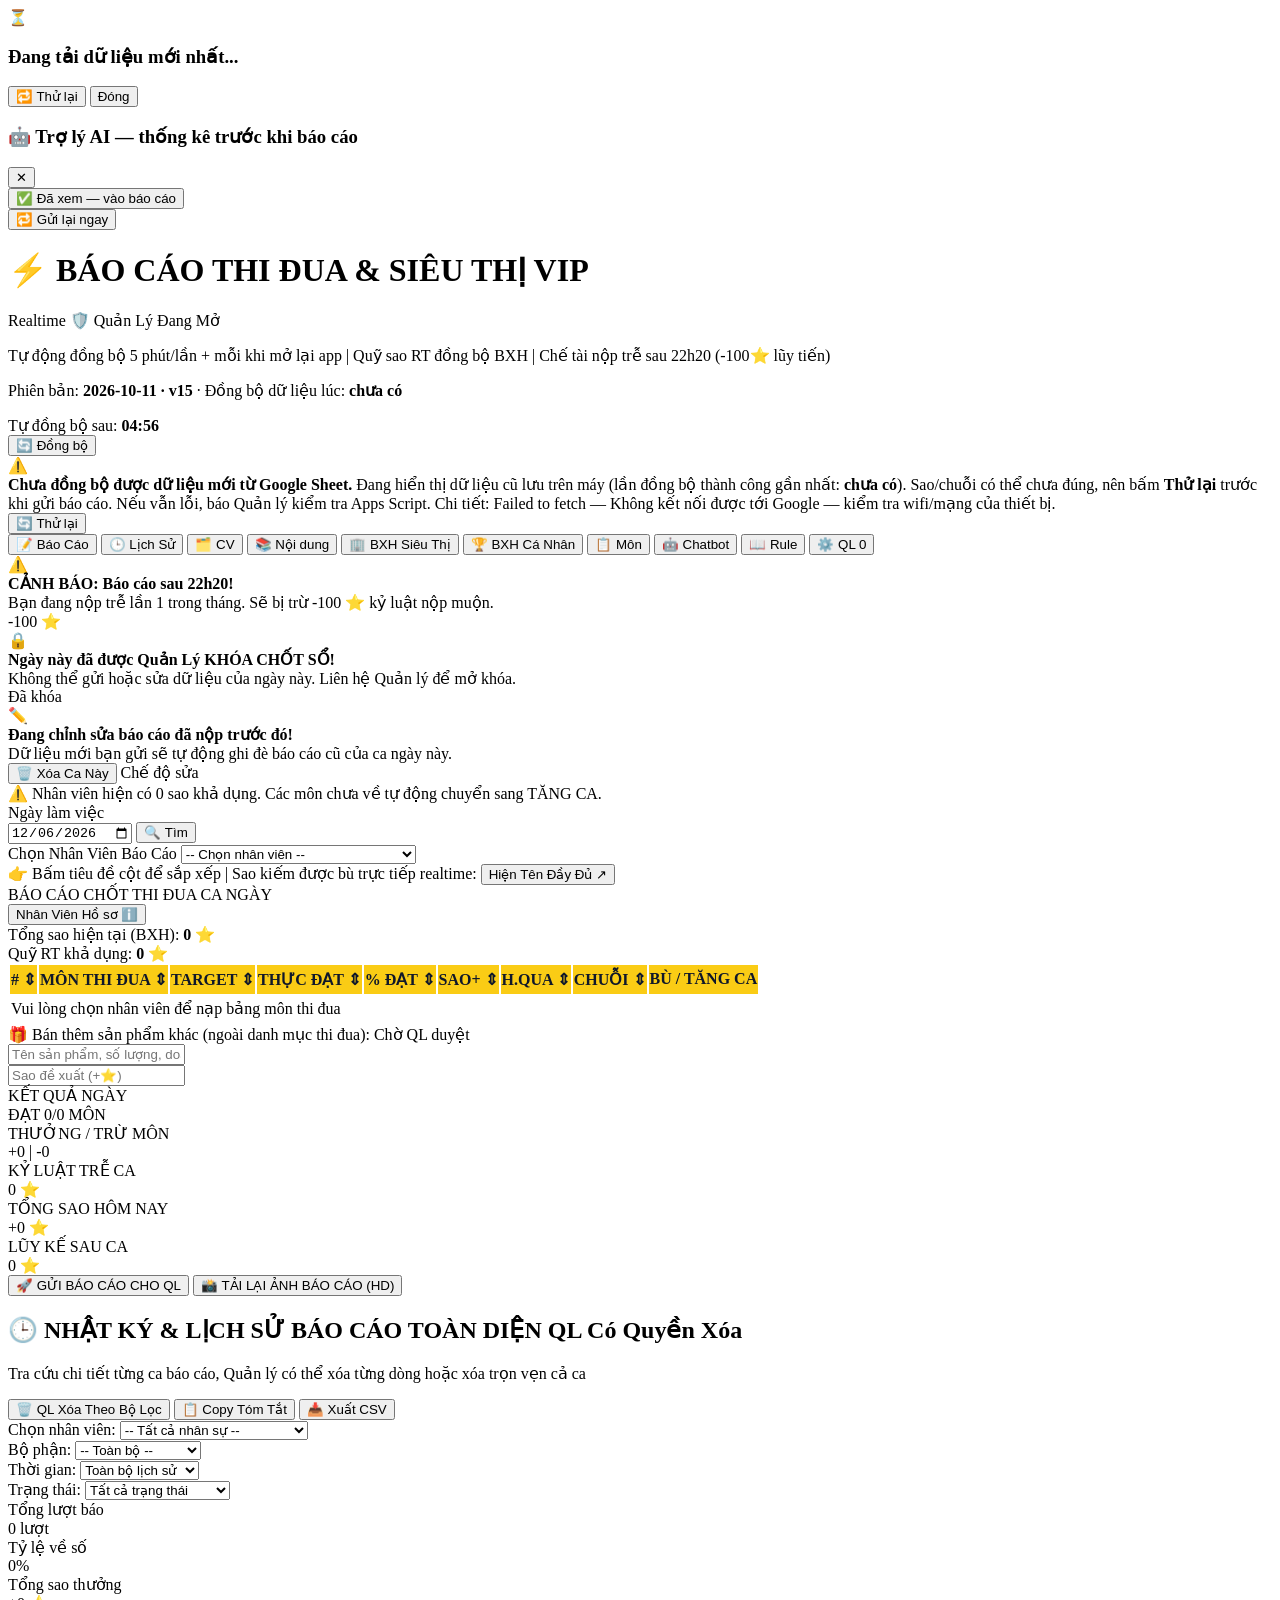
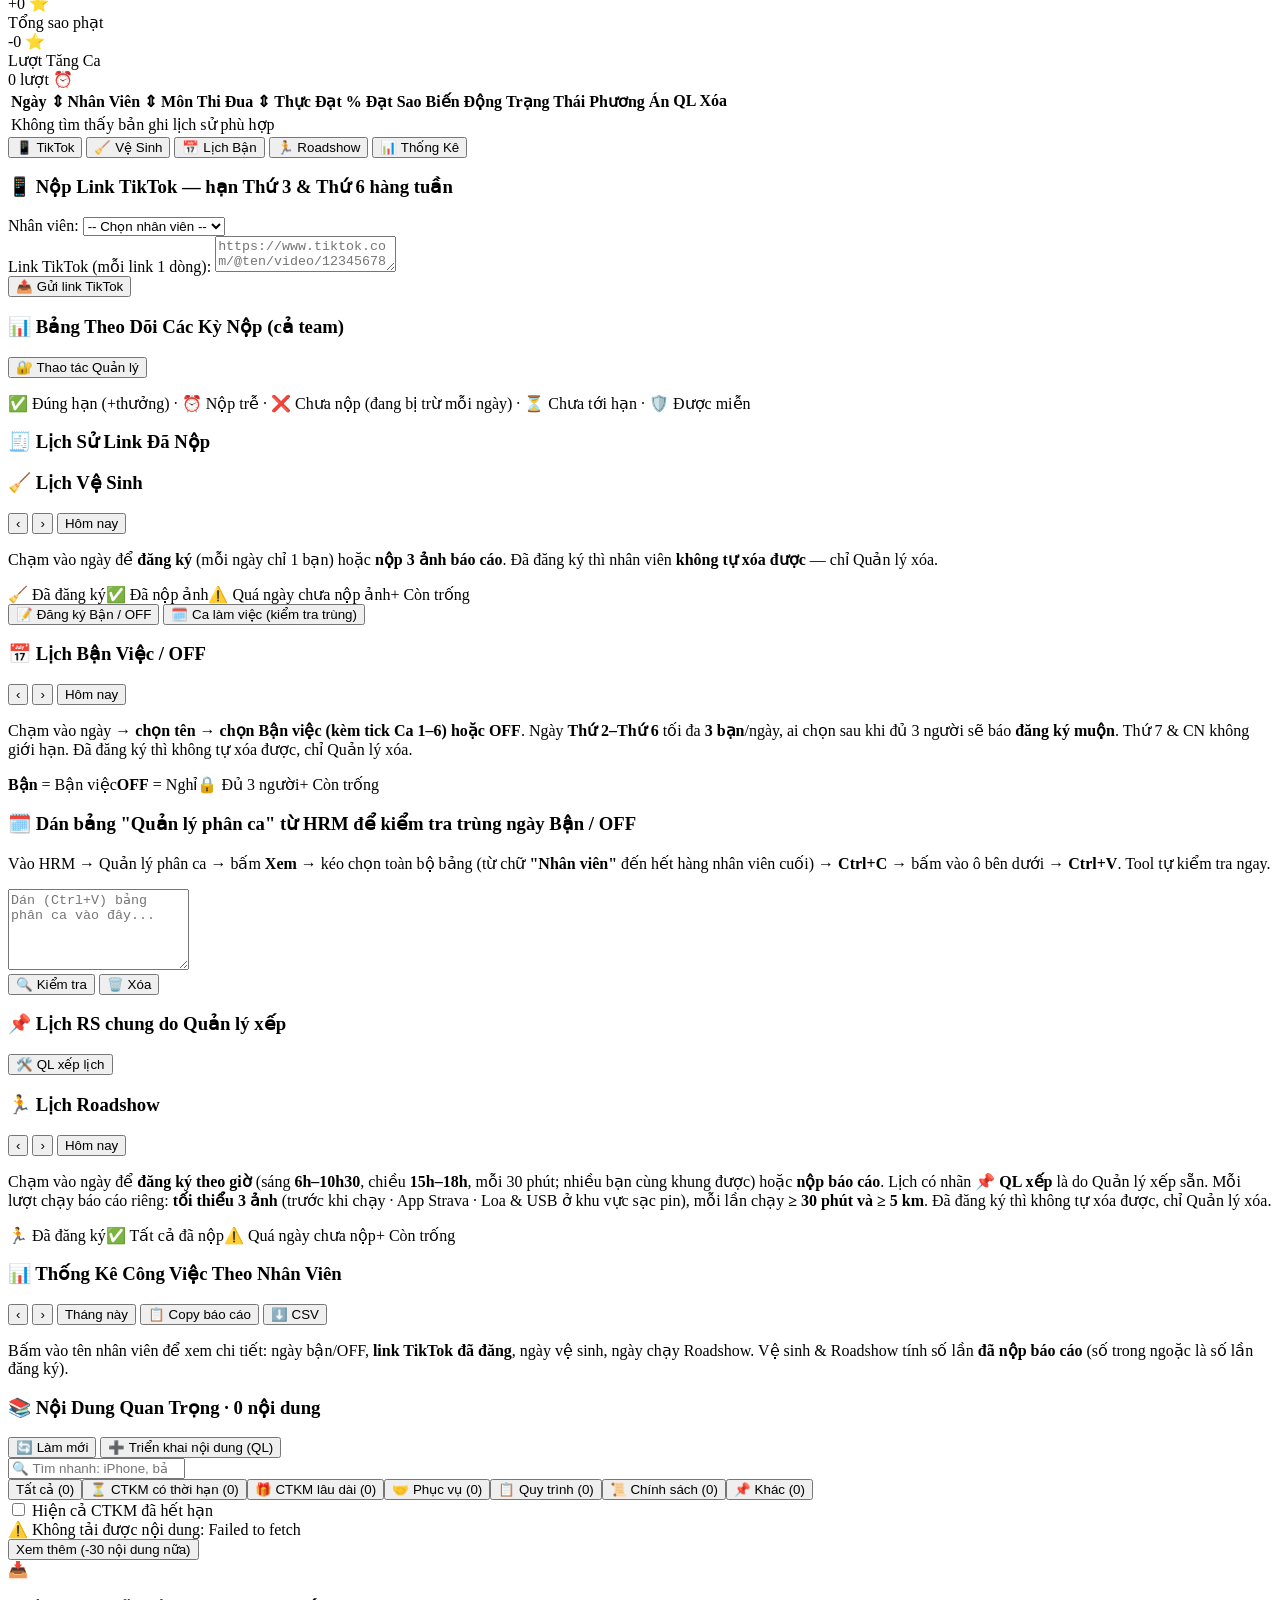
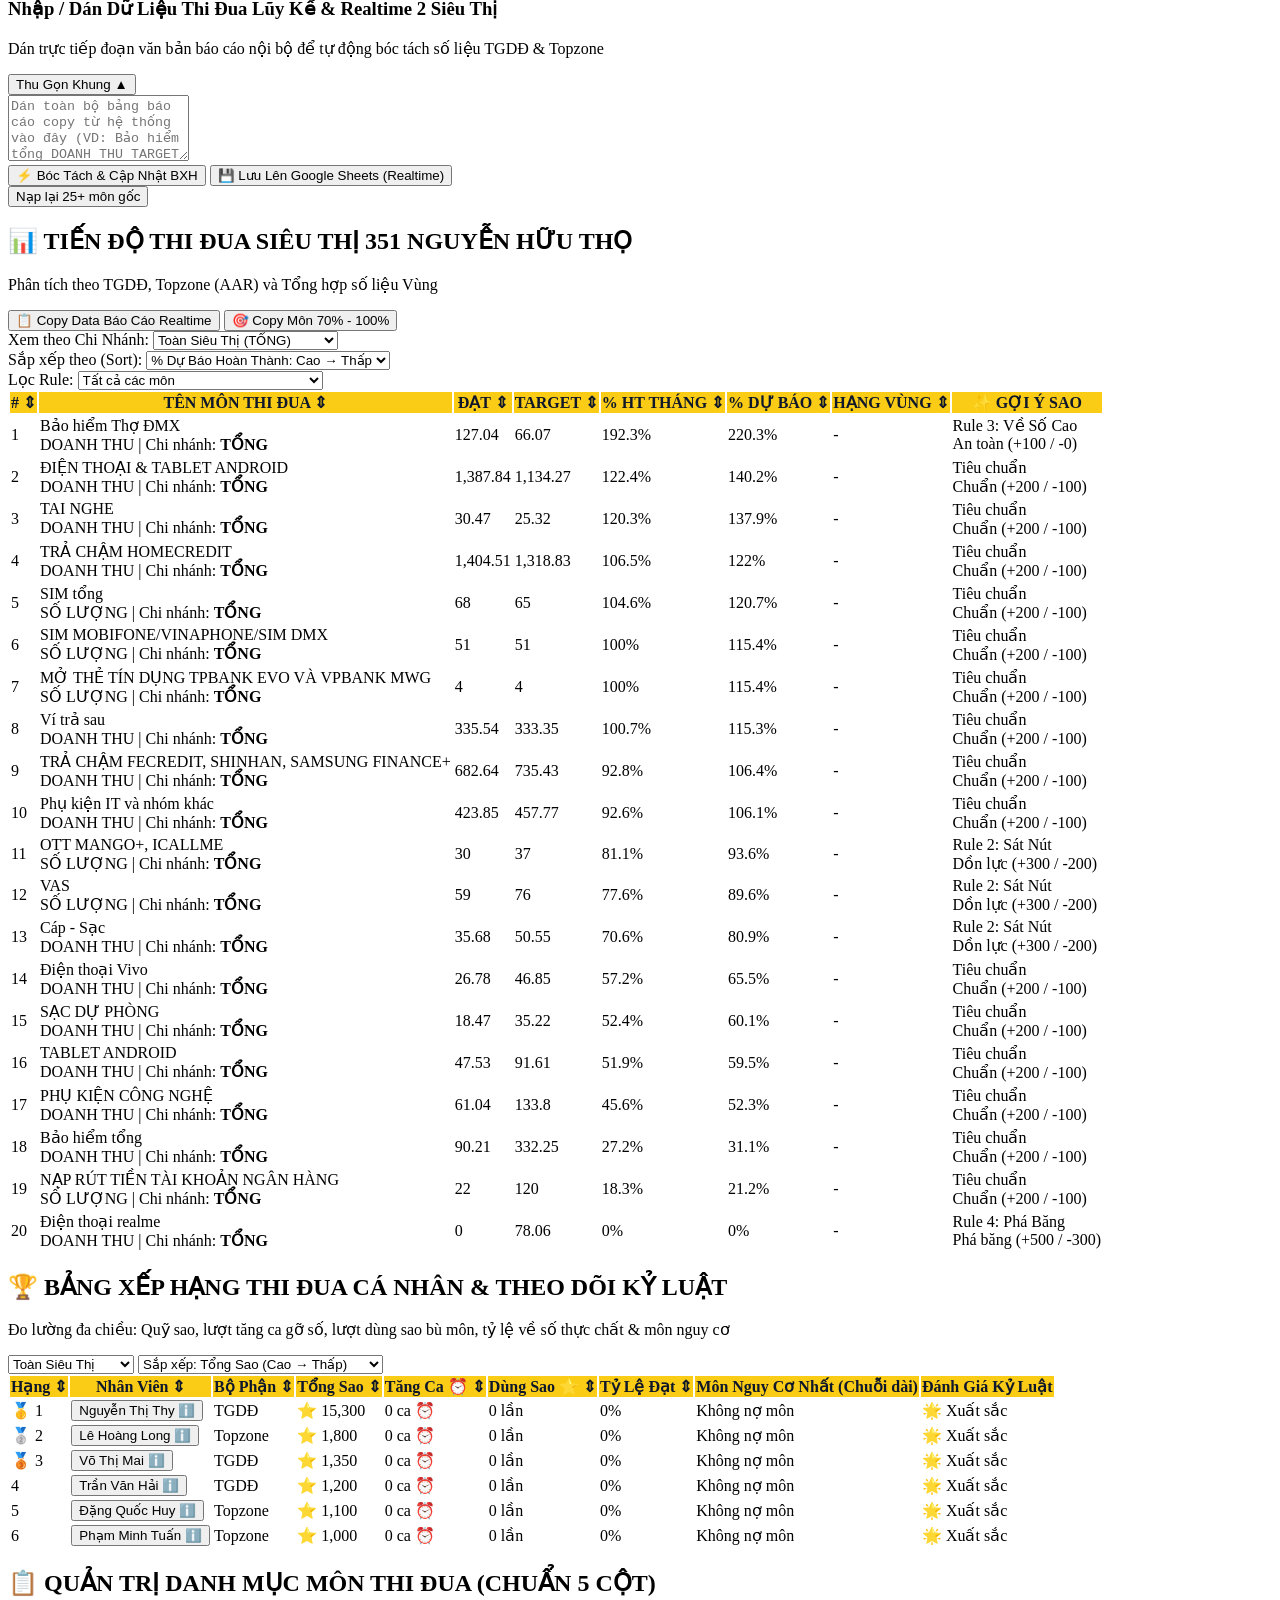
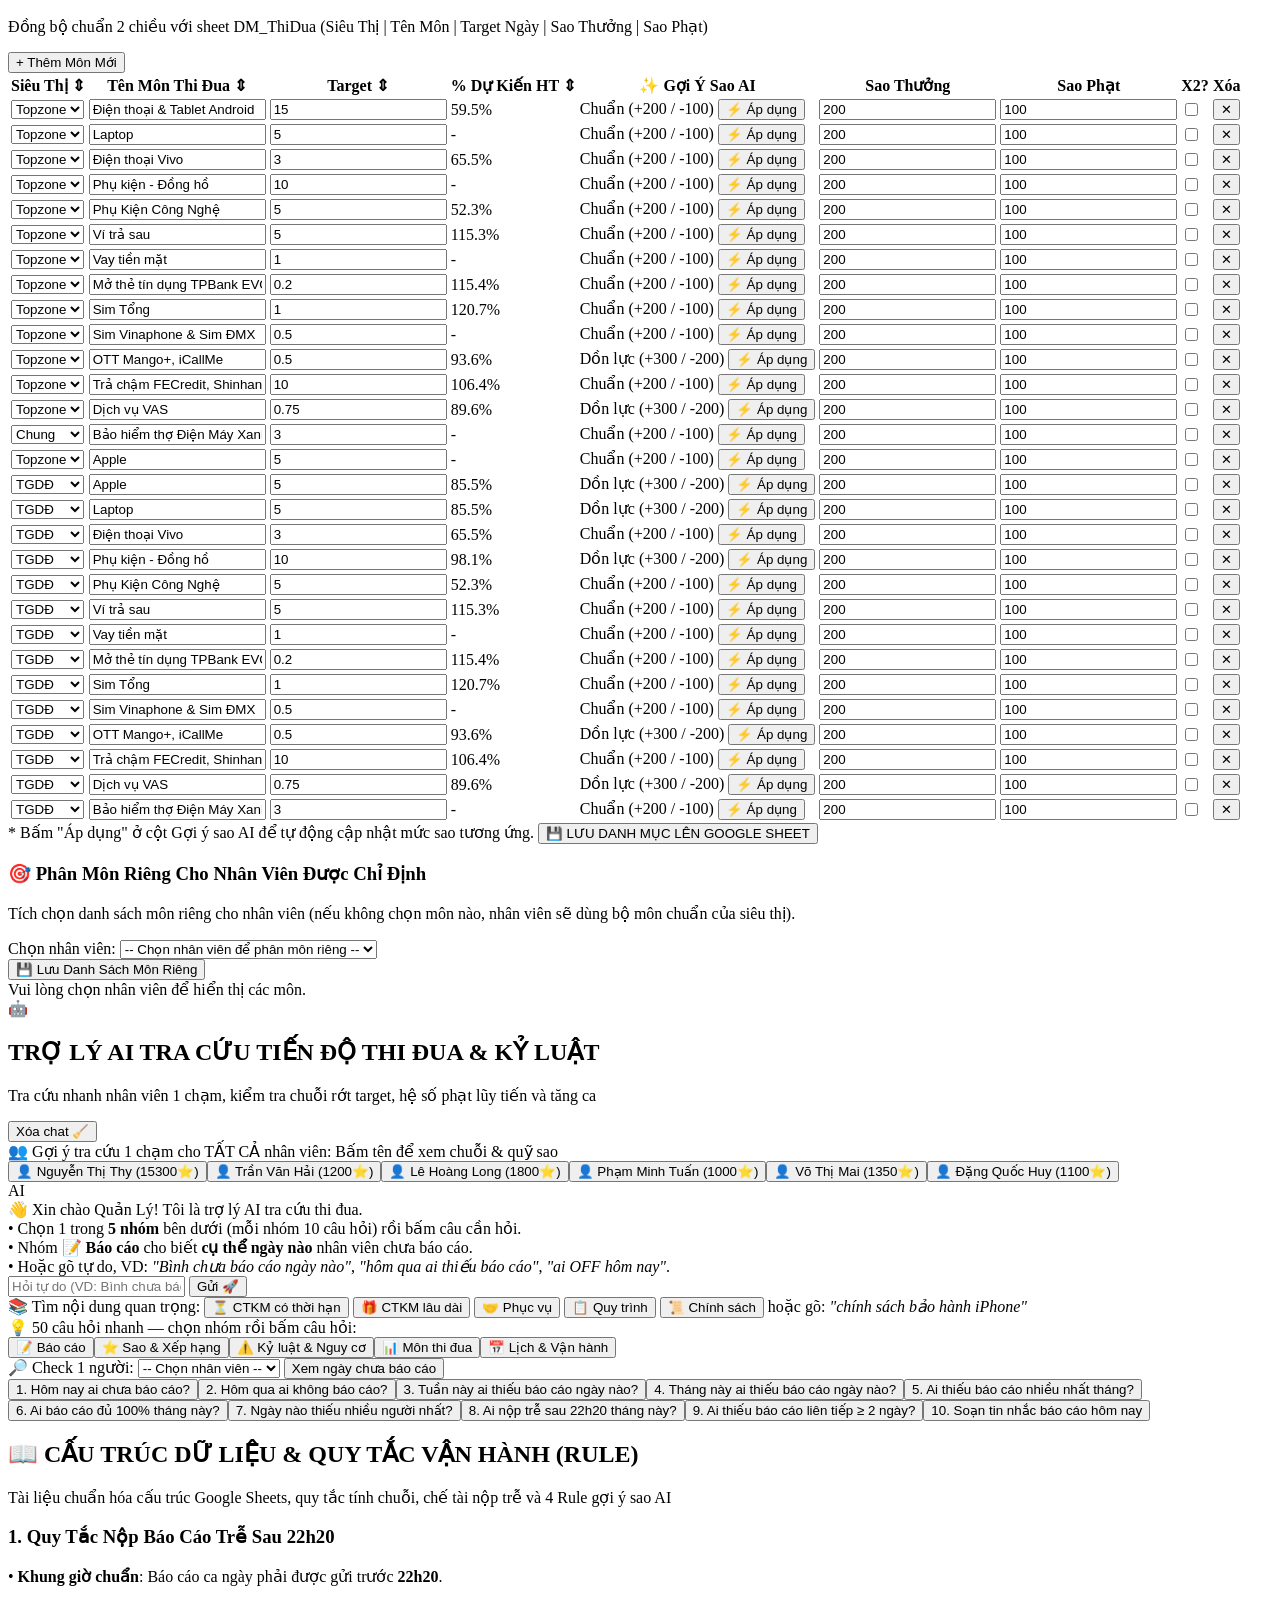
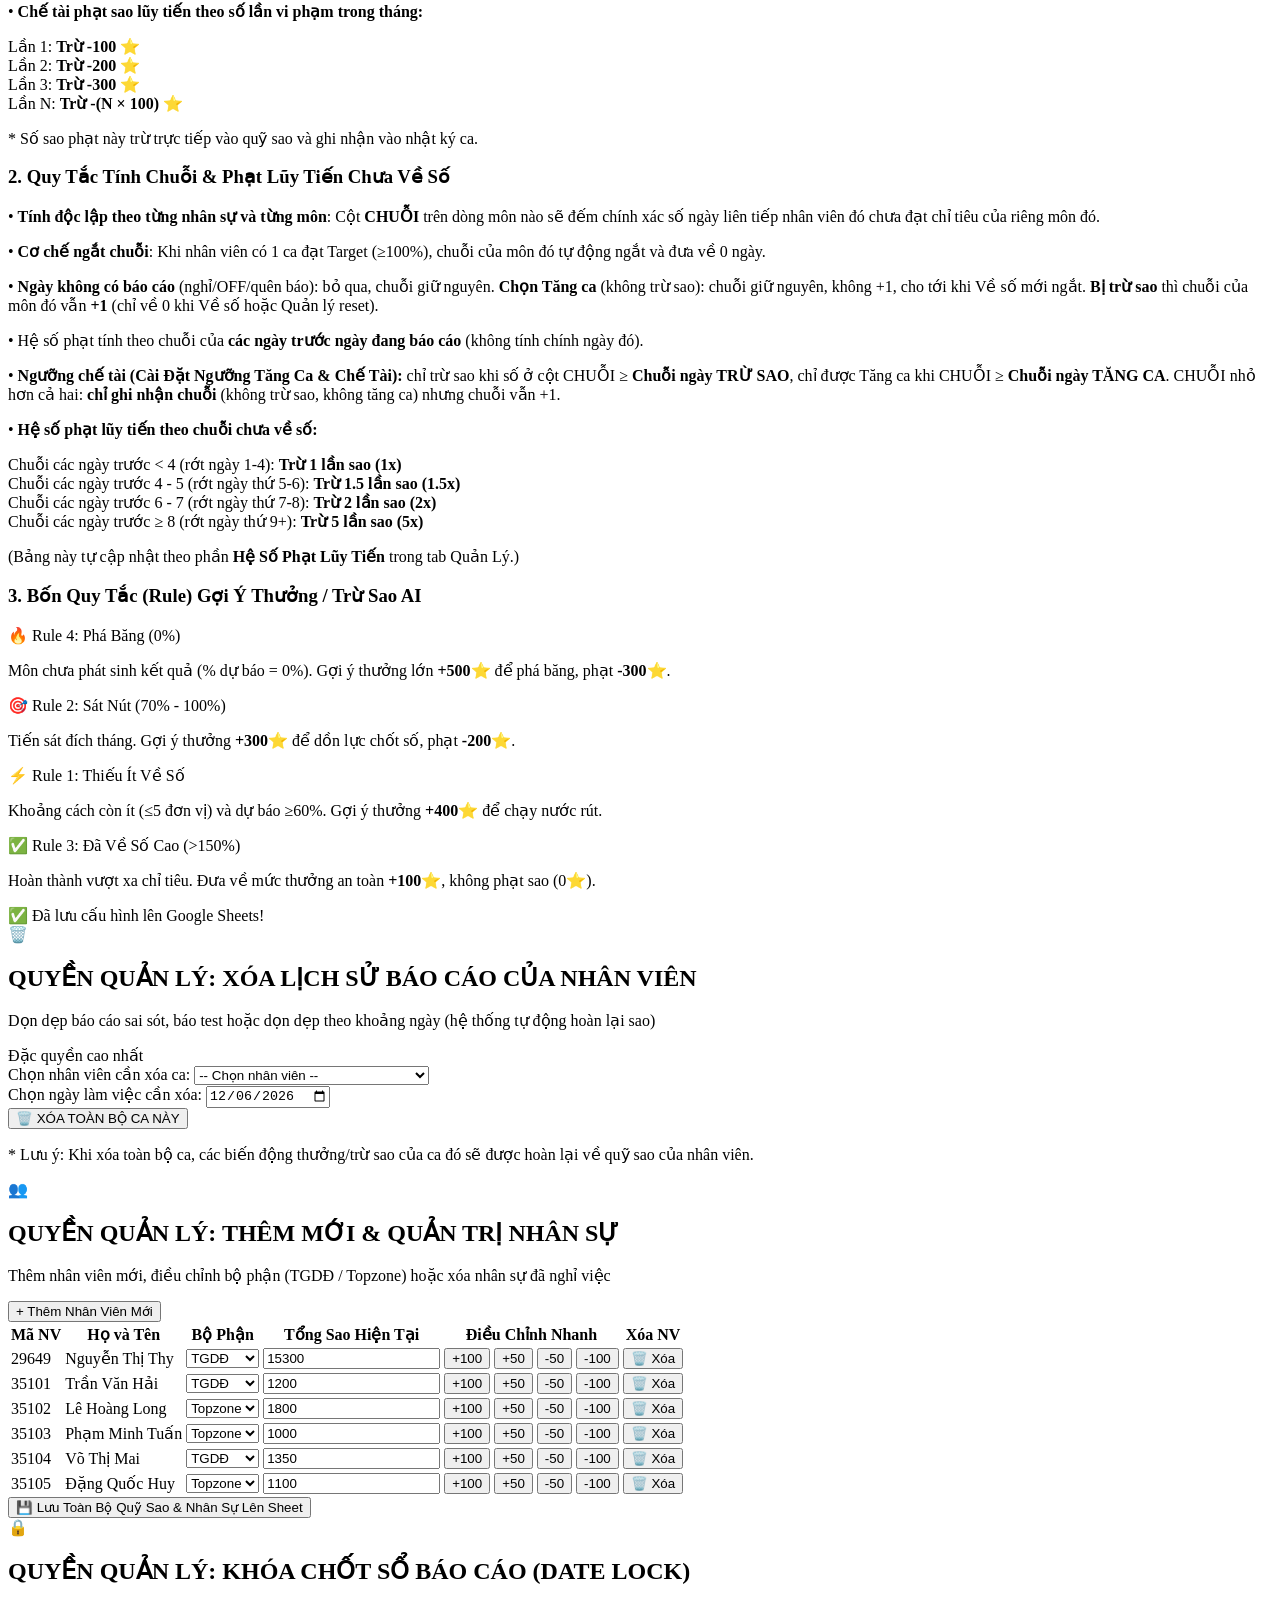
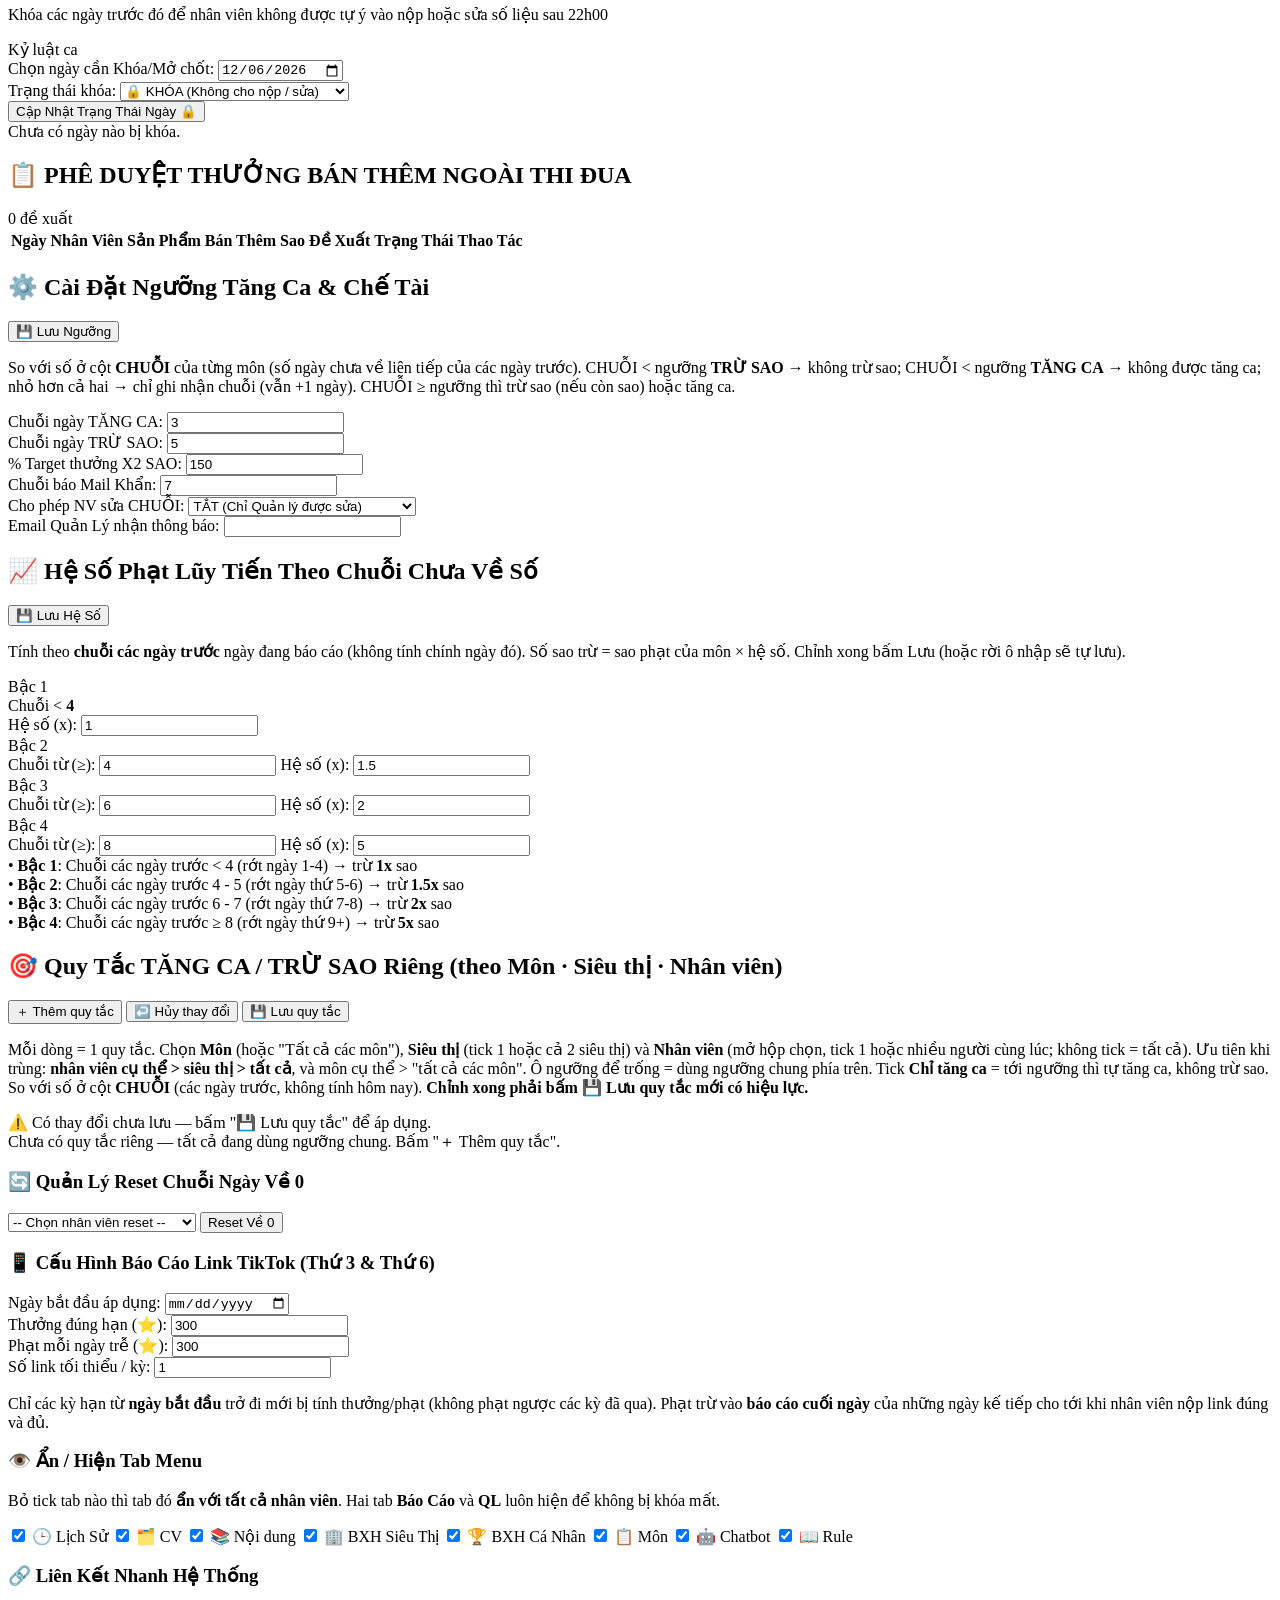
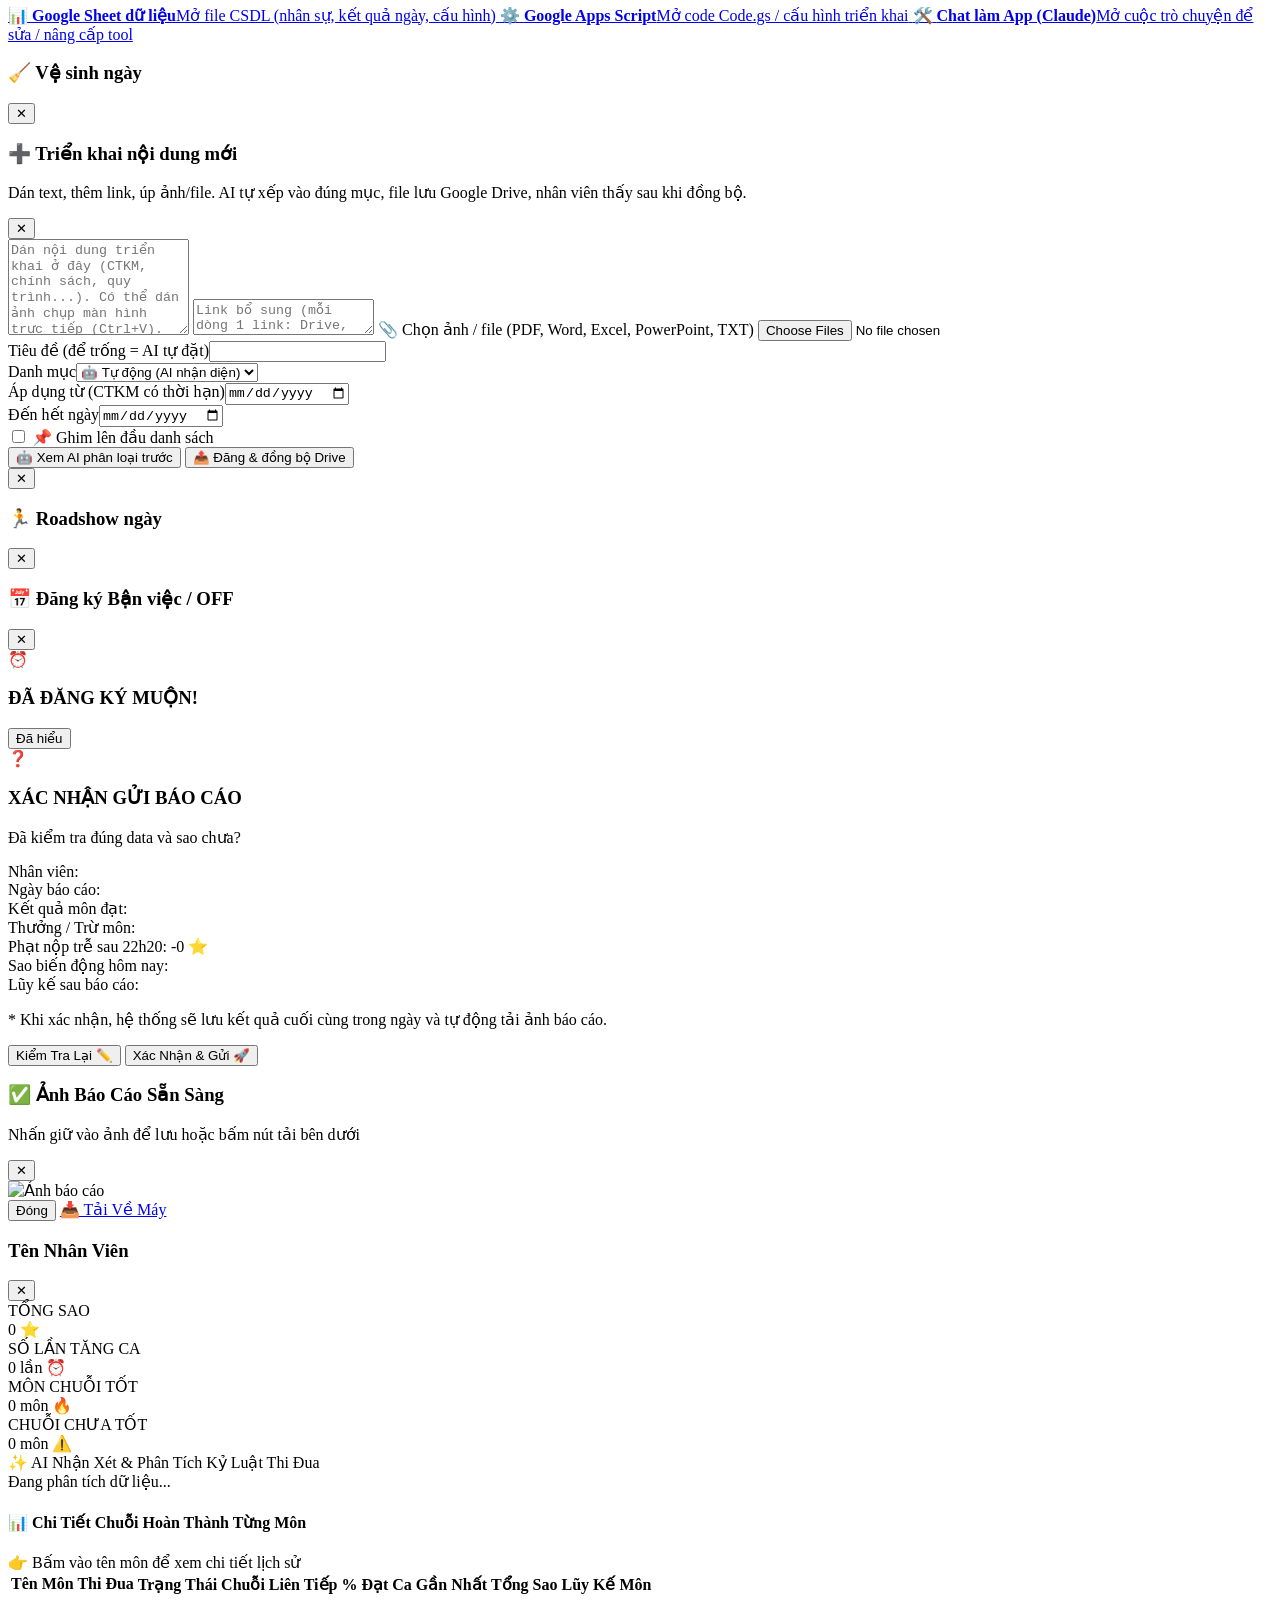
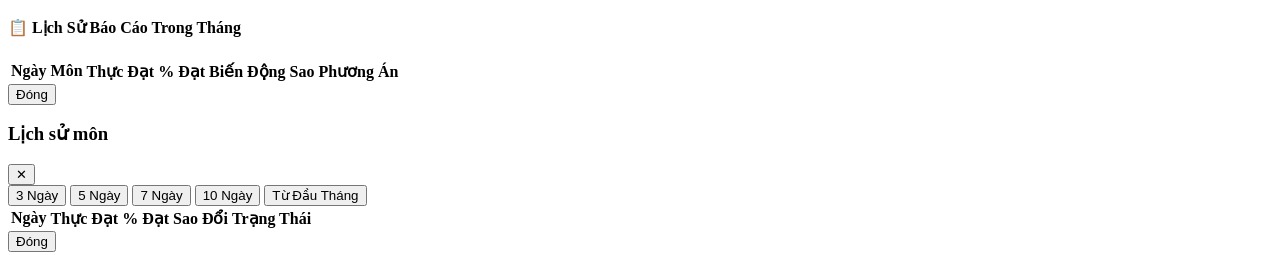
==== commit 1cb47f7c: "Add files via upload" ====
--- a/index.html
+++ b/index.html
@@ -133,6 +133,9 @@
       <button onclick="switchTab('cv')" id="tab-cv" class="px-2 md:px-2.5 py-1 font-bold text-[11px] md:text-xs rounded-lg bg-slate-200 text-slate-700 whitespace-nowrap flex items-center gap-1">
         🗂️ CV
       </button>
+      <button onclick="switchTab('notes')" id="tab-notes" class="px-2 md:px-2.5 py-1 font-bold text-[11px] md:text-xs rounded-lg bg-slate-200 text-slate-700 whitespace-nowrap flex items-center gap-1">
+        📚 Nội dung
+      </button>
       <button onclick="switchTab('store-ranking')" id="tab-store-ranking" class="px-2 md:px-2.5 py-1 font-bold text-[11px] md:text-xs rounded-lg bg-slate-200 text-slate-700 whitespace-nowrap flex items-center gap-1">
         🏢 BXH Siêu Thị
       </button>
@@ -581,11 +584,31 @@
             <span id="stMonthLabel" class="px-2 text-xs font-black text-slate-800 whitespace-nowrap min-w-[90px] text-center"></span>
             <button onclick="stShiftMonth(1)" class="px-2.5 py-1 rounded-lg bg-slate-100 hover:bg-slate-200 font-black text-slate-700 text-xs">›</button>
             <button onclick="stToday()" class="px-2 py-1 rounded-lg bg-indigo-600 hover:bg-indigo-700 text-white font-bold text-[11px]">Tháng này</button>
-            <button onclick="stCopy()" class="px-2 py-1 rounded-lg bg-slate-100 hover:bg-slate-200 text-slate-700 font-bold text-[11px]">📋 Copy</button>
+            <button onclick="stCopy()" class="px-2 py-1 rounded-lg bg-slate-100 hover:bg-slate-200 text-slate-700 font-bold text-[11px]">📋 Copy báo cáo</button>
+            <button onclick="stCsv()" class="px-2 py-1 rounded-lg bg-slate-100 hover:bg-slate-200 text-slate-700 font-bold text-[11px]">⬇️ CSV</button>
           </div>
         </div>
         <p class="text-[10px] text-slate-500 leading-snug">Bấm vào tên nhân viên để xem chi tiết: ngày bận/OFF, <b>link TikTok đã đăng</b>, ngày vệ sinh, ngày chạy Roadshow. Vệ sinh &amp; Roadshow tính số lần <b>đã nộp báo cáo</b> (số trong ngoặc là số lần đăng ký).</p>
+        <div id="stFilters"></div>
         <div id="stBody" class="space-y-1.5"></div>
+      </div>
+    </section>
+
+    <!-- ================= TAB NỘI DUNG QUAN TRỌNG ================= -->
+    <section id="sec-notes" class="hidden space-y-3">
+      <div class="bg-white rounded-xl p-3 shadow-sm border border-slate-200 space-y-2">
+        <div class="flex flex-wrap items-center justify-between gap-2 border-b pb-1.5">
+          <h3 class="text-xs md:text-sm font-bold text-slate-800">📚 Nội Dung Quan Trọng <span id="notesCount" class="text-[10px] font-normal text-slate-400"></span></h3>
+          <div class="flex items-center gap-1">
+            <button onclick="notesLoad(true)" class="px-2 py-1 rounded-lg bg-slate-100 hover:bg-slate-200 text-slate-700 font-bold text-[11px]">🔄 Làm mới</button>
+            <button onclick="ncOpen()" class="px-2.5 py-1 rounded-lg bg-indigo-600 hover:bg-indigo-700 text-white font-black text-[11px] whitespace-nowrap">➕ Triển khai nội dung (QL)</button>
+          </div>
+        </div>
+        <input id="notesSearch" type="search" oninput="notesSearchInput(this.value)" placeholder="🔍 Tìm nhanh: iPhone, bảo hành, quy trình đổi trả, CTKM..." class="w-full border rounded-lg p-2 text-xs font-medium outline-none focus:ring-2 focus:ring-indigo-400 bg-white">
+        <div id="notesChips" class="flex flex-wrap gap-1"></div>
+        <label class="flex items-center gap-1.5 text-[11px] text-slate-500 cursor-pointer"><input type="checkbox" id="notesShowExpired" onchange="renderNotesTab()" class="w-3.5 h-3.5 accent-indigo-600"> Hiện cả CTKM đã hết hạn <span id="notesExpiredCount"></span></label>
+        <div id="notesList" class="space-y-1.5"></div>
+        <button id="notesMore" onclick="notesState.limit += 30; renderNotesTab()" class="hidden w-full py-2 rounded-lg bg-slate-100 hover:bg-slate-200 text-slate-700 text-xs font-bold">Xem thêm</button>
       </div>
     </section>
 
@@ -846,6 +869,16 @@
             <span>Gửi</span> 🚀
           </button>
         </form>
+
+        <div class="flex flex-wrap items-center gap-1 text-[10px]">
+          <span class="font-bold text-slate-600">📚 Tìm nội dung quan trọng:</span>
+          <button onclick="quickAsk('CTKM có thời hạn đang chạy')" class="px-2 py-0.5 rounded-full bg-rose-100 text-rose-700 font-black">⏳ CTKM có thời hạn</button>
+          <button onclick="quickAsk('CTKM lâu dài')" class="px-2 py-0.5 rounded-full bg-orange-100 text-orange-700 font-black">🎁 CTKM lâu dài</button>
+          <button onclick="quickAsk('phục vụ')" class="px-2 py-0.5 rounded-full bg-teal-100 text-teal-700 font-black">🤝 Phục vụ</button>
+          <button onclick="quickAsk('quy trình')" class="px-2 py-0.5 rounded-full bg-indigo-100 text-indigo-700 font-black">📋 Quy trình</button>
+          <button onclick="quickAsk('chính sách')" class="px-2 py-0.5 rounded-full bg-purple-100 text-purple-700 font-black">📜 Chính sách</button>
+          <span class="text-slate-400">hoặc gõ: <i>"chính sách bảo hành iPhone"</i></span>
+        </div>
 
         <!-- 5 nhóm x 10 câu hỏi -->
         <div class="space-y-1.5 pt-0.5">
@@ -1228,6 +1261,43 @@
     </div>
   </div>
 
+  <!-- MODAL TRIỂN KHAI NỘI DUNG (Quản lý) -->
+  <div id="noteComposerModal" class="hidden fixed inset-0 bg-slate-900/60 backdrop-blur-sm flex items-center justify-center p-3 z-50">
+    <div class="bg-white w-full max-w-lg max-h-[94vh] overflow-y-auto rounded-2xl p-4 shadow-2xl space-y-2.5 text-xs">
+      <div class="flex items-start justify-between gap-2 border-b pb-2">
+        <div><h3 class="text-sm font-black text-slate-900">➕ Triển khai nội dung mới</h3><p class="text-[10px] text-slate-500">Dán text, thêm link, úp ảnh/file. AI tự xếp vào đúng mục, file lưu Google Drive, nhân viên thấy sau khi đồng bộ.</p></div>
+        <button onclick="ncClose()" class="text-slate-400 hover:text-slate-700 font-black text-lg leading-none px-1">✕</button>
+      </div>
+      <textarea id="ncText" rows="6" onpaste="ncOnPaste(event)" placeholder="Dán nội dung triển khai ở đây (CTKM, chính sách, quy trình...). Có thể dán ảnh chụp màn hình trực tiếp (Ctrl+V)." class="w-full border rounded-lg p-2 font-medium outline-none focus:ring-2 focus:ring-indigo-400"></textarea>
+      <textarea id="ncLinks" rows="2" placeholder="Link bổ sung (mỗi dòng 1 link: Drive, Zalo, web...). Link trong nội dung cũng tự nhận." class="w-full border rounded-lg p-2 font-medium outline-none focus:ring-2 focus:ring-indigo-400"></textarea>
+      <label class="block text-center border-2 border-dashed border-indigo-300 hover:border-indigo-500 rounded-lg p-2.5 cursor-pointer font-bold text-indigo-700">📎 Chọn ảnh / file (PDF, Word, Excel, PowerPoint, TXT)
+        <input id="ncFileInput" type="file" multiple accept="image/*,.pdf,.doc,.docx,.xls,.xlsx,.ppt,.pptx,.txt,.csv" onchange="ncAddFiles(this.files); this.value=''" class="hidden"></label>
+      <div id="ncFiles" class="grid grid-cols-2 gap-1.5"></div>
+      <div class="grid grid-cols-2 gap-2">
+        <div><label class="block font-bold text-slate-700 mb-0.5">Tiêu đề <span class="font-normal text-slate-400">(để trống = AI tự đặt)</span></label><input id="ncTitle" type="text" class="w-full border rounded-lg p-1.5 font-semibold outline-none focus:ring-2 focus:ring-indigo-400"></div>
+        <div><label class="block font-bold text-slate-700 mb-0.5">Danh mục</label><select id="ncCat" onchange="ncCatChanged()" class="w-full border rounded-lg p-1.5 font-bold outline-none focus:ring-2 focus:ring-indigo-400 bg-white"><option value="">🤖 Tự động (AI nhận diện)</option><option value="ctkm_tg">⏳ CTKM có thời hạn</option><option value="ctkm_ld">🎁 CTKM lâu dài</option><option value="phuc_vu">🤝 Phục vụ</option><option value="quy_trinh">📋 Quy trình</option><option value="chinh_sach">📜 Chính sách</option><option value="khac">📌 Khác</option></select></div>
+      </div>
+      <div class="grid grid-cols-2 gap-2">
+        <div><label class="block font-bold text-slate-700 mb-0.5">Áp dụng từ <span class="font-normal text-slate-400">(CTKM có thời hạn)</span></label><input id="ncFrom" type="date" class="w-full border rounded-lg p-1.5 font-semibold outline-none focus:ring-2 focus:ring-indigo-400"></div>
+        <div><label class="block font-bold text-slate-700 mb-0.5">Đến hết ngày</label><input id="ncTo" type="date" class="w-full border rounded-lg p-1.5 font-semibold outline-none focus:ring-2 focus:ring-indigo-400"></div>
+      </div>
+      <label class="flex items-center gap-1.5 font-bold text-slate-700 cursor-pointer"><input id="ncPin" type="checkbox" class="w-4 h-4 accent-indigo-600"> 📌 Ghim lên đầu danh sách</label>
+      <div id="ncAiBox" class="hidden rounded-lg border p-2 text-[11px] leading-snug"></div>
+      <div class="flex flex-wrap gap-2 pt-1">
+        <button id="btnNcAi" onclick="ncPreviewAi()" class="px-3 py-2 bg-slate-100 hover:bg-slate-200 text-slate-700 rounded-lg font-black">🤖 Xem AI phân loại trước</button>
+        <button id="btnNcSubmit" onclick="ncSubmit()" class="flex-1 min-w-[160px] py-2 bg-indigo-600 hover:bg-indigo-700 disabled:opacity-50 text-white rounded-lg font-black shadow">📤 Đăng &amp; đồng bộ Drive</button>
+      </div>
+    </div>
+  </div>
+
+  <!-- MODAL XEM CHI TIẾT NỘI DUNG -->
+  <div id="noteViewModal" class="hidden fixed inset-0 bg-slate-900/60 backdrop-blur-sm flex items-center justify-center p-3 z-50" onclick="if (event.target === this) notesCloseView()">
+    <div class="bg-white w-full max-w-lg max-h-[94vh] overflow-y-auto rounded-2xl p-4 shadow-2xl space-y-2.5 text-xs">
+      <div class="flex justify-end"><button onclick="notesCloseView()" class="text-slate-400 hover:text-slate-700 font-black text-lg leading-none px-1">✕</button></div>
+      <div id="noteViewBody" class="space-y-2.5"></div>
+    </div>
+  </div>
+
   <!-- MODAL ROADSHOW (1 ngày, nhiều người) -->
   <div id="rsDayModal" class="hidden fixed inset-0 bg-slate-900/60 backdrop-blur-sm flex items-center justify-center p-3 z-50" onclick="if (event.target === this) rsCloseModal()">
     <div class="bg-white w-full max-w-md max-h-[92vh] overflow-y-auto rounded-2xl p-4 shadow-2xl space-y-3">
@@ -1482,7 +1552,7 @@
     const API_URL = "https://script.google.com/macros/s/AKfycbx3BJ1IYDuRJ_8gJK0XJ2C7gdsIse6_VpZsB_o2QR4ckdPjl3RPe2XNvRvH-HqYQkks/exec";
 
     // Đổi số này mỗi lần đẩy bản mới lên GitHub để nhân viên nhìn là biết đã tải đúng bản chưa
-    const APP_VERSION = "2026-10-11 · v13";
+    const APP_VERSION = "2026-10-11 · v15";
     let lastFreshAt = 0; // lần gần nhất tải dữ liệu mới từ Sheet thành công
 
     function fmtSyncTime(ts) {
@@ -2051,6 +2121,7 @@
       try { const secCl = document.getElementById('sec-cleaning'); if (secCl && !secCl.classList.contains('hidden')) renderCleaningTab(); } catch (e) {}
       state.roadshow = Array.isArray(data.roadshow) ? data.roadshow : (state.roadshow || []);
       try { cvRefreshVisible(); } catch (e) {}
+      try { notesLoadSoon(); } catch (e) {}
       state.lockedDates = data.lockedDates || state.lockedDates || [];
       if (data.config) { state.config = data.config; applyTabVisibility(); }
       if (data.storeContestData && data.storeContestData.length > 0) currentStoreData = data.storeContestData;
@@ -2958,44 +3029,499 @@
       const s = String(u || '');
       return /^https?:\/\//i.test(s) ? `<a href="${ttEsc(s)}" target="_blank" rel="noopener noreferrer" class="text-fuchsia-700 underline break-all">${ttEsc(s)}</a>` : `<span class="break-all">${ttEsc(s)}</span>`;
     }
+    // ---- Bộ lọc Thống kê: theo NHÂN VIÊN và/hoặc theo HOẠT ĐỘNG ----
+    let stFilter = { staff: '', act: '' };
+    const ST_ACTS = [['ban', '📅 Bận việc'], ['off', '🛌 OFF'], ['tiktok', '📱 TikTok'], ['vs', '🧹 Vệ sinh'], ['rs', '🏃 Roadshow']];
+    const stActLabel = a => (ST_ACTS.find(x => x[0] === a) || ['', ''])[1];
+
+    // Danh sách mục chi tiết của 1 hoạt động (text thuần, chưa escape): dùng chung cho màn hình, copy và CSV
+    function stItems(r, act) {
+      if (act === 'ban') return r.ban.map(x => ({ t: stFmtD(x.date) + (bzShiftTxt(x) ? ` (${bzShiftTxt(x)})` : ''), links: [] }));
+      if (act === 'off') return r.off.map(x => ({ t: stFmtD(x.date), links: [] }));
+      if (act === 'tiktok') return r.tt.map(t => ({ t: `Nộp ${stFmtD(t.submitDate)} (kỳ ${stFmtD(t.due)}, ${t.status})`, links: t.links || [] }));
+      if (act === 'vs') return r.vsAll.map(v => ({ t: stFmtD(v.date) + (clReported(v) ? ' ✅' : ' (chưa nộp ảnh)'), links: [] }));
+      if (act === 'rs') return r.rsAll.map(v => ({ t: stFmtD(v.date) + (v.time ? ' ' + v.time : '') + (rsReported(v) ? ` ✅ ${Number(v.km) || 0}km/${Number(v.minutes) || 0}p` : ' (chưa nộp)'), links: [] }));
+      return [];
+    }
+    function stCount(r, act) { return act === 'ban' ? r.ban.length : act === 'off' ? r.off.length : act === 'tiktok' ? r.tt.length : act === 'vs' ? r.vsDone.length : r.rsDone.length; }
+    function stCountLabel(r, act) {
+      if (act === 'tiktok') return `${r.tt.length} lần${r.links ? ` (${r.links} link)` : ''}`;
+      if (act === 'vs') return `${r.vsDone.length} lần${r.vsAll.length !== r.vsDone.length ? ` (đk ${r.vsAll.length})` : ''}`;
+      if (act === 'rs') return `${r.rsDone.length} lần${r.rsAll.length !== r.rsDone.length ? ` (đk ${r.rsAll.length})` : ''}`;
+      return `${stCount(r, act)} lần`;
+    }
+    function stActHtml(r, act) {
+      const it = stItems(r, act); if (!it.length) return '<span class="text-slate-400">—</span>';
+      if (it.some(i => i.links.length)) return '<ul class="list-disc pl-4 space-y-0.5">' + it.map(i => `<li>${ttEsc(i.t)}${i.links.length ? ': ' + i.links.map(stLinkHtml).join('<br>') : ''}</li>`).join('') + '</ul>';
+      return ttEsc(it.map(i => i.t).join(', '));
+    }
+    function stActText(r, act) {
+      const it = stItems(r, act); if (!it.length) return '—';
+      return it.map(i => i.t + (i.links.length ? ': ' + i.links.join(' ') : '')).join('; ');
+    }
+    function stSetFilter() {
+      stFilter = { staff: (document.getElementById('stStaffSel') || {}).value || '', act: (document.getElementById('stActSel') || {}).value || '' };
+      renderStatsTab();
+    }
+    function stTiles(t) {
+      return `<div class="grid grid-cols-2 md:grid-cols-5 gap-1.5 text-center">
+        <div class="bg-orange-50 border border-orange-200 rounded-lg p-1.5"><div class="text-[10px] font-bold text-orange-700">📅 Bận việc</div><div class="text-base font-black text-orange-700">${t.ban}</div></div>
+        <div class="bg-rose-50 border border-rose-200 rounded-lg p-1.5"><div class="text-[10px] font-bold text-rose-700">🛌 OFF</div><div class="text-base font-black text-rose-700">${t.off}</div></div>
+        <div class="bg-fuchsia-50 border border-fuchsia-200 rounded-lg p-1.5"><div class="text-[10px] font-bold text-fuchsia-700">📱 Lần đăng TikTok</div><div class="text-base font-black text-fuchsia-700">${t.tt}</div></div>
+        <div class="bg-teal-50 border border-teal-200 rounded-lg p-1.5"><div class="text-[10px] font-bold text-teal-700">🧹 Vệ sinh (đã nộp)</div><div class="text-base font-black text-teal-700">${t.vs}</div></div>
+        <div class="bg-emerald-50 border border-emerald-200 rounded-lg p-1.5 col-span-2 md:col-span-1"><div class="text-[10px] font-bold text-emerald-700">🏃 Roadshow (đã nộp)</div><div class="text-base font-black text-emerald-700">${t.rs}</div></div>
+      </div>`;
+    }
+    function stTot(list) { return list.reduce((a, r) => ({ ban: a.ban + r.ban.length, off: a.off + r.off.length, tt: a.tt + r.tt.length, vs: a.vs + r.vsDone.length, rs: a.rs + r.rsDone.length }), { ban: 0, off: 0, tt: 0, vs: 0, rs: 0 }); }
+    function stChipsHtml(r) {
+      return `<span class="text-orange-700 font-bold">📅 Bận ${r.ban.length}${r.off.length ? ` · OFF ${r.off.length}` : ''}</span>
+        <span class="text-fuchsia-700 font-bold">📱 TikTok ${r.tt.length}${r.links ? ` (${r.links} link)` : ''}</span>
+        <span class="text-teal-700 font-bold">🧹 VS ${r.vsDone.length}${r.vsAll.length !== r.vsDone.length ? ` (đk ${r.vsAll.length})` : ''}</span>
+        <span class="text-emerald-700 font-bold">🏃 RS ${r.rsDone.length}${r.rsAll.length !== r.rsDone.length ? ` (đk ${r.rsAll.length})` : ''}</span>`;
+    }
+    function stDetailAll(r) {
+      return ST_ACTS.map(([a, lb]) => `<div><b>${lb}${a === 'ban' || a === 'off' ? '' : ''}:</b> ${stActHtml(r, a)}</div>`).join('');
+    }
+
     function renderStatsTab() {
       const box = document.getElementById('stBody'); if (!box) return;
       document.getElementById('stMonthLabel').innerText = `Tháng ${stView.m + 1}/${stView.y}`;
       const rows = stCompute();
-      const tot = rows.reduce((a, r) => ({ ban: a.ban + r.ban.length, off: a.off + r.off.length, tt: a.tt + r.tt.length, vs: a.vs + r.vsDone.length, rs: a.rs + r.rsDone.length }), { ban: 0, off: 0, tt: 0, vs: 0, rs: 0 });
-      let h = `<div class="grid grid-cols-2 md:grid-cols-5 gap-1.5 text-center">
-        <div class="bg-orange-50 border border-orange-200 rounded-lg p-1.5"><div class="text-[10px] font-bold text-orange-700">📅 Bận việc</div><div class="text-base font-black text-orange-700">${tot.ban}</div></div>
-        <div class="bg-rose-50 border border-rose-200 rounded-lg p-1.5"><div class="text-[10px] font-bold text-rose-700">🛌 OFF</div><div class="text-base font-black text-rose-700">${tot.off}</div></div>
-        <div class="bg-fuchsia-50 border border-fuchsia-200 rounded-lg p-1.5"><div class="text-[10px] font-bold text-fuchsia-700">📱 Lần đăng TikTok</div><div class="text-base font-black text-fuchsia-700">${tot.tt}</div></div>
-        <div class="bg-teal-50 border border-teal-200 rounded-lg p-1.5"><div class="text-[10px] font-bold text-teal-700">🧹 Vệ sinh (đã nộp)</div><div class="text-base font-black text-teal-700">${tot.vs}</div></div>
-        <div class="bg-emerald-50 border border-emerald-200 rounded-lg p-1.5 col-span-2 md:col-span-1"><div class="text-[10px] font-bold text-emerald-700">🏃 Roadshow (đã nộp)</div><div class="text-base font-black text-emerald-700">${tot.rs}</div></div>
-      </div>`;
-      rows.forEach(r => {
-        const any = r.ban.length + r.off.length + r.tt.length + r.vsAll.length + r.rsAll.length;
-        h += `<details class="border rounded-xl bg-white ${any ? '' : 'opacity-60'}">
-          <summary class="cursor-pointer p-2 flex flex-wrap items-center gap-x-3 gap-y-0.5 text-xs">
-            <b class="text-slate-800 min-w-[110px]">${ttEsc(r.ns.name)}</b>
-            <span class="text-orange-700 font-bold">📅 Bận ${r.ban.length}${r.off.length ? ` · OFF ${r.off.length}` : ''}</span>
-            <span class="text-fuchsia-700 font-bold">📱 TikTok ${r.tt.length}${r.links ? ` (${r.links} link)` : ''}</span>
-            <span class="text-teal-700 font-bold">🧹 VS ${r.vsDone.length}${r.vsAll.length !== r.vsDone.length ? ` (đk ${r.vsAll.length})` : ''}</span>
-            <span class="text-emerald-700 font-bold">🏃 RS ${r.rsDone.length}${r.rsAll.length !== r.rsDone.length ? ` (đk ${r.rsAll.length})` : ''}</span>
-          </summary>
-          <div class="px-3 pb-2 pt-1 space-y-1.5 text-[11px] text-slate-700 border-t">
-            <div><b>📅 Bận việc:</b> ${r.ban.length ? r.ban.map(x => stFmtD(x.date) + (bzShiftTxt(x) ? ` (${bzShiftTxt(x)})` : '')).join(', ') : '—'}${r.off.length ? `<br><b>🛌 OFF:</b> ${r.off.map(x => stFmtD(x.date)).join(', ')}` : ''}</div>
-            <div><b>📱 TikTok:</b> ${r.tt.length ? '<ul class="list-disc pl-4 space-y-0.5">' + r.tt.map(t => `<li>Nộp ${stFmtD(t.submitDate)} (kỳ ${stFmtD(t.due)}, ${ttEsc(t.status)}): ${t.links.map(stLinkHtml).join('<br>')}</li>`).join('') + '</ul>' : '—'}</div>
-            <div><b>🧹 Vệ sinh:</b> ${r.vsAll.length ? r.vsAll.map(v => stFmtD(v.date) + (clReported(v) ? ' ✅' : ' (chưa nộp ảnh)')).join(', ') : '—'}</div>
-            <div><b>🏃 Roadshow:</b> ${r.rsAll.length ? r.rsAll.map(v => stFmtD(v.date) + (v.time ? ' ' + v.time : '') + (rsReported(v) ? ` ✅ ${Number(v.km) || 0}km/${Number(v.minutes) || 0}p` : ' (chưa nộp)')).join(', ') : '—'}</div>
-          </div></details>`;
+      if (stFilter.staff && !rows.some(r => r.ns.id === stFilter.staff)) stFilter.staff = '';
+      const fb = document.getElementById('stFilters');
+      if (fb) fb.innerHTML = `<div class="grid grid-cols-2 gap-2">
+        <div><label class="block text-[10px] font-bold text-slate-500 mb-0.5">👤 Xem theo nhân viên</label>
+          <select id="stStaffSel" onchange="stSetFilter()" class="w-full border rounded-lg p-1.5 text-xs font-bold outline-none focus:ring-2 focus:ring-indigo-400 bg-white"><option value="">Tất cả nhân viên</option>${state.nhanSu.map(ns => `<option value="${ttEsc(ns.id)}" ${ns.id === stFilter.staff ? 'selected' : ''}>${ttEsc(ns.name)}</option>`).join('')}</select></div>
+        <div><label class="block text-[10px] font-bold text-slate-500 mb-0.5">📋 Xem theo hoạt động</label>
+          <select id="stActSel" onchange="stSetFilter()" class="w-full border rounded-lg p-1.5 text-xs font-bold outline-none focus:ring-2 focus:ring-indigo-400 bg-white"><option value="">Tất cả hoạt động</option>${ST_ACTS.map(([a, lb]) => `<option value="${a}" ${a === stFilter.act ? 'selected' : ''}>${lb}</option>`).join('')}</select></div></div>`;
+      const { staff, act } = stFilter;
+      const list = staff ? rows.filter(r => r.ns.id === staff) : rows;
+      let h = '';
+      if (!staff && !act) {
+        // Tổng quan toàn team
+        h += stTiles(stTot(rows));
+        rows.forEach(r => {
+          const any = r.ban.length + r.off.length + r.tt.length + r.vsAll.length + r.rsAll.length;
+          h += `<details class="border rounded-xl bg-white ${any ? '' : 'opacity-60'}">
+            <summary class="cursor-pointer p-2 flex flex-wrap items-center gap-x-3 gap-y-0.5 text-xs"><b class="text-slate-800 min-w-[110px]">${ttEsc(r.ns.name)}</b>${stChipsHtml(r)}</summary>
+            <div class="px-3 pb-2 pt-1 space-y-1.5 text-[11px] text-slate-700 border-t">${stDetailAll(r)}</div></details>`;
+        });
+      } else if (staff && !act) {
+        // 1 nhân viên, mọi hoạt động
+        const r = list[0];
+        h += `<div class="border rounded-xl bg-white p-2.5 space-y-2"><div class="flex flex-wrap items-center gap-x-3 gap-y-0.5 text-xs"><b class="text-slate-900 text-sm">${ttEsc(r.ns.name)}</b>${stChipsHtml(r)}</div>${stTiles(stTot([r]))}
+          <div class="space-y-1.5 text-[11px] text-slate-700 border-t pt-2">${ST_ACTS.map(([a, lb]) => `<div><b>${lb} (${stCountLabel(r, a)}):</b> ${stActHtml(r, a)}</div>`).join('')}</div></div>`;
+      } else {
+        // Theo hoạt động (tất cả nhân viên, hoặc 1 nhân viên)
+        const items = list.map(r => ({ r, n: stCount(r, act) })).sort((a, b) => b.n - a.n || a.r.ns.name.localeCompare(b.r.ns.name, 'vi'));
+        const total = items.reduce((s, x) => s + x.n, 0), who = items.filter(x => x.n > 0).length;
+        h += `<div class="bg-slate-50 border border-slate-200 rounded-lg p-2 text-xs font-bold text-slate-700">${stActLabel(act)}: tổng <b class="text-indigo-700">${total}</b> lần${staff ? '' : ` · <b>${who}/${items.length}</b> nhân viên có hoạt động`}</div>`;
+        items.forEach((x, i) => {
+          h += `<div class="border rounded-xl bg-white p-2 ${x.n ? '' : 'opacity-50'}"><div class="flex items-center justify-between gap-2 text-xs"><b class="text-slate-800">${staff ? '' : (i + 1) + '. '}${ttEsc(x.r.ns.name)}</b><span class="font-black text-indigo-700">${stCountLabel(x.r, act)}</span></div><div class="text-[11px] text-slate-700 mt-1">${stActHtml(x.r, act)}</div></div>`;
+        });
+      }
+      box.innerHTML = h;
+    }
+
+    // Báo cáo dạng chữ (dán Zalo) theo bộ lọc đang chọn
+    function stCopy() {
+      const rows = stCompute(), { staff, act } = stFilter, list = staff ? rows.filter(r => r.ns.id === staff) : rows;
+      const head = `THỐNG KÊ CÔNG VIỆC THÁNG ${stView.m + 1}/${stView.y}` + (staff && list[0] ? ` — ${list[0].ns.name}` : '') + (act ? ` — ${stActLabel(act)}` : '');
+      const lines = [head];
+      if (!staff && !act) {
+        lines.push('Tên | Bận | OFF | TikTok (link) | Vệ sinh | RS');
+        rows.forEach(r => lines.push(`${r.ns.name} | ${r.ban.length} | ${r.off.length} | ${r.tt.length} (${r.links}) | ${r.vsDone.length} | ${r.rsDone.length}`));
+      } else if (staff && !act) {
+        ST_ACTS.forEach(([a, lb]) => lines.push(`${lb}: ${stCountLabel(list[0], a)} — ${stActText(list[0], a)}`));
+      } else {
+        const items = list.map(r => ({ r, n: stCount(r, act) })).sort((a, b) => b.n - a.n || a.r.ns.name.localeCompare(b.r.ns.name, 'vi'));
+        const has = items.filter(x => x.n > 0), none = items.filter(x => x.n === 0);
+        lines.push(`Tổng: ${items.reduce((s, x) => s + x.n, 0)} lần`);
+        has.forEach((x, i) => lines.push(`${staff ? '-' : (i + 1) + '.'} ${x.r.ns.name}: ${stCountLabel(x.r, act)} — ${stActText(x.r, act)}`));
+        if (!staff && none.length) lines.push(`Chưa có: ${none.map(x => x.r.ns.name).join(', ')}`);
+      }
+      const txt = lines.join('\n');
+      if (navigator.clipboard && navigator.clipboard.writeText) navigator.clipboard.writeText(txt).then(() => showToastMessage('✅ Đã copy báo cáo'), () => prompt('Copy nội dung:', txt));
+      else prompt('Copy nội dung:', txt);
+    }
+
+    // Tải file CSV (mở được bằng Excel) theo bộ lọc đang chọn
+    function stCsv() {
+      const rows = stCompute(), { staff, act } = stFilter, list = staff ? rows.filter(r => r.ns.id === staff) : rows;
+      const safe = v => { const s = String(v == null ? '' : v); return /^[=+\-@]/.test(s) ? "'" + s : s; };
+      const q = v => '"' + safe(v).replace(/"/g, '""') + '"';
+      const lines = [];
+      if (!staff && !act) {
+        lines.push(['Nhân viên', 'Mã NV', 'Bận việc', 'OFF', 'Lần đăng TikTok', 'Số link TikTok', 'Vệ sinh (đã nộp)', 'Vệ sinh (đăng ký)', 'Roadshow (đã nộp)', 'Roadshow (đăng ký)']);
+        rows.forEach(r => lines.push([r.ns.name, r.ns.id, r.ban.length, r.off.length, r.tt.length, r.links, r.vsDone.length, r.vsAll.length, r.rsDone.length, r.rsAll.length]));
+      } else {
+        lines.push(['Nhân viên', 'Mã NV', 'Hoạt động', 'Chi tiết', 'Link']);
+        const acts = act ? [act] : ST_ACTS.map(a => a[0]);
+        list.forEach(r => acts.forEach(a => stItems(r, a).forEach(i => lines.push([r.ns.name, r.ns.id, stActLabel(a).replace(/^\S+\s/, ''), i.t, i.links.join(' ')]))));
+      }
+      const csv = '\ufeff' + lines.map(l => l.map(q).join(',')).join('\r\n');
+      const a = document.createElement('a');
+      a.href = URL.createObjectURL(new Blob([csv], { type: 'text/csv;charset=utf-8' }));
+      a.download = `thong-ke-${stView.y}-${clPad(stView.m + 1)}${staff ? '-' + staff : ''}${act ? '-' + act : ''}.csv`;
+      document.body.appendChild(a); a.click();
+      setTimeout(() => { URL.revokeObjectURL(a.href); a.remove(); }, 500);
+    }
+
+    // ================= NỘI DUNG QUAN TRỌNG: đăng (QL) · xem lại · tìm nhanh · chatbot =================
+    const NOTE_CATS = [
+      ['ctkm_tg', '⏳ CTKM có thời hạn', 'rose'], ['ctkm_ld', '🎁 CTKM lâu dài', 'orange'], ['phuc_vu', '🤝 Phục vụ', 'teal'],
+      ['quy_trinh', '📋 Quy trình', 'indigo'], ['chinh_sach', '📜 Chính sách', 'purple'], ['khac', '📌 Khác', 'slate']
+    ];
+    const NOTE_COLOR = {
+      rose: { bd: 'border-l-rose-500', chip: 'bg-rose-100 text-rose-700', on: 'bg-rose-600 text-white' },
+      orange: { bd: 'border-l-orange-500', chip: 'bg-orange-100 text-orange-700', on: 'bg-orange-600 text-white' },
+      teal: { bd: 'border-l-teal-500', chip: 'bg-teal-100 text-teal-700', on: 'bg-teal-600 text-white' },
+      indigo: { bd: 'border-l-indigo-500', chip: 'bg-indigo-100 text-indigo-700', on: 'bg-indigo-600 text-white' },
+      purple: { bd: 'border-l-purple-500', chip: 'bg-purple-100 text-purple-700', on: 'bg-purple-600 text-white' },
+      slate: { bd: 'border-l-slate-400', chip: 'bg-slate-200 text-slate-700', on: 'bg-slate-700 text-white' }
+    };
+    const NOTES_CACHE_KEY = 'APP_NOTES_CACHE';
+    const NOTE_STOP = new Set(['la', 'cua', 'nao', 'co', 'khong', 'the', 'cho', 'toi', 'em', 'minh', 've', 'tim', 'xem', 'tra', 'cuu', 'cac', 'nhung', 'mot', 'duoc', 'khi', 'gi', 'hoi', 'va', 'voi', 'tai', 'o', 'nay', 'hom', 'the', 'ai', 'bao', 'nhieu', 'sao', 'lam', 'phai', 'can']);
+    const NOTE_CATWORDS = new Set(['ctkm', 'khuyen', 'mai', 'chinh', 'sach', 'quy', 'trinh', 'phuc', 'vu', 'noi', 'dung', 'quan', 'trong', 'lau', 'dai', 'thoi', 'han', 'dang', 'chay', 'hien', 'tai', 'lieu', 'huong', 'dan', 'het', 'da']);
+    let notesState = { list: [], loaded: false, loading: false, lastLoad: 0, cat: '', q: '', limit: 30, soon: false, err: '' };
+    let notesViewId = '', notesEditing = false;
+    let managerPass = '';
+    let ncFiles = [], ncMeta = { summary: '', tags: [], by: 'QL', aiCat: '' }, ncBusy = false;
+
+    function notesCat(k) { return NOTE_CATS.find(c => c[0] === k) || NOTE_CATS[5]; }
+    function notesSaveCache() {
+      try { localStorage.setItem(NOTES_CACHE_KEY, JSON.stringify({ t: Date.now(), list: notesState.list })); return; } catch (e) {}
+      try { localStorage.setItem(NOTES_CACHE_KEY, JSON.stringify({ t: Date.now(), list: notesState.list.map(n => Object.assign({}, n, { text: String(n.text || '').slice(0, 1200) })) })); }
+      catch (e2) { try { localStorage.removeItem(NOTES_CACHE_KEY); } catch (e3) {} }
+    }
+    (function notesBootCache() {
+      try { const c = JSON.parse(localStorage.getItem(NOTES_CACHE_KEY) || 'null'); if (c && Array.isArray(c.list)) { notesState.list = c.list; notesState.loaded = true; } } catch (e) {}
+    })();
+
+    async function notesLoad(force) {
+      if (notesState.loading) return;
+      if (!force && Date.now() - notesState.lastLoad < 60000) return;
+      notesState.loading = true; notesState.err = '';
+      try {
+        const out = await safeFetchJSON(API_URL + '?action=notes&_t=' + Date.now(), { cache: 'no-store' });
+        if (out && out.status === 'success' && Array.isArray(out.notes)) { notesState.list = out.notes; notesState.loaded = true; notesState.lastLoad = Date.now(); notesSaveCache(); }
+        else if (out && out.status === 'success') notesState.err = 'Apps Script chưa là bản mới có mục Nội dung (cần Deploy → New version).';
+        else if (out && out.message) notesState.err = out.message;
+      } catch (e) { notesState.err = 'Không tải được nội dung: ' + e.message; }
+      notesState.loading = false;
+      if (force && notesState.err) showToastMessage('⚠️ ' + notesState.err);
+      renderNotesTab();
+    }
+    function notesLoadSoon() {   // tải ngầm sau khi dữ liệu chính đã xong, không tranh băng thông lúc mở app
+      if (notesState.soon) { notesLoad(false); return; }
+      notesState.soon = true; setTimeout(() => notesLoad(false), 2500);
+    }
+
+    function notesStatus(n, today) {
+      if (n.category !== 'ctkm_tg') return { k: 'none', label: '' };
+      if (n.validTo && n.validTo < today) return { k: 'expired', label: 'Đã hết hạn ' + stFmtD(n.validTo) };
+      if (n.validFrom && n.validFrom > today) return { k: 'soon', label: 'Từ ' + stFmtD(n.validFrom) };
+      if (n.validTo) { const left = Math.round((ttParse(n.validTo) - ttParse(today)) / 86400000); return { k: 'active', label: left <= 0 ? 'Hết hạn hôm nay' : `Còn ${left} ngày (đến ${stFmtD(n.validTo)})` }; }
+      return { k: 'active', label: 'Đang áp dụng' };
+    }
+    function notesStatusChip(st) {
+      if (st.k === 'none') return '';
+      const cls = st.k === 'expired' ? 'bg-slate-200 text-slate-600' : st.k === 'soon' ? 'bg-amber-100 text-amber-700' : 'bg-emerald-100 text-emerald-700';
+      return `<span class="text-[10px] font-black px-1.5 py-0.5 rounded ${cls}">${ttEsc(st.label)}</span>`;
+    }
+
+    // ---- tìm kiếm (dùng chung cho tab và chatbot) ----
+    function notesParse(q) {
+      const qn = cbNorm(q).trim(), cats = [];
+      if (/(ctkm|khuyen mai|uu dai)/.test(qn)) {
+        if (/(lau dai|thuong xuyen)/.test(qn)) cats.push('ctkm_ld');
+        else if (/(thoi han|dang chay|hien nay|hien tai|co han)/.test(qn)) cats.push('ctkm_tg');
+        else cats.push('ctkm_tg', 'ctkm_ld');
+      }
+      if (/phuc vu/.test(qn)) cats.push('phuc_vu');
+      if (/(quy trinh|huong dan)/.test(qn)) cats.push('quy_trinh');
+      if (/chinh sach/.test(qn)) cats.push('chinh_sach');
+      const hasCat = cats.length > 0;
+      const tokens = qn.split(/[^a-z0-9]+/).filter(t => t.length >= 2 && !NOTE_STOP.has(t) && !(hasCat && NOTE_CATWORDS.has(t)) && !/^(noi|dung|tai|lieu)$/.test(t));
+      return { qn, cats, tokens, wantExpired: /(het han|da het|ket thuc|cu)/.test(qn) };
+    }
+    const notesWords = s => ' ' + cbNorm(s).replace(/[^a-z0-9]+/g, ' ').trim() + ' ';
+    function notesHay(n) {
+      if (!n._h) n._h = { t: notesWords(n.title), g: notesWords((n.tags || []).join(' ')), s: notesWords(n.summary), c: notesWords(n.text), f: notesWords((n.files || []).map(f => f.name).join(' ') + ' ' + (n.links || []).join(' ')) };
+      return n._h;
+    }
+    // Khớp theo đầu TỪ (gõ "iphon" vẫn ra iPhone) nhưng không khớp chuỗi con giữa từ ("hanh" không khớp "thanh")
+    function notesScore(n, tokens, qnw) {
+      const h = notesHay(n); let score = 0, matched = 0;
+      tokens.forEach(t => {
+        const w = ' ' + t; let s = 0;
+        if (h.t.includes(w)) s += 6; if (h.g.includes(w)) s += 5; if (h.s.includes(w)) s += 3; if (h.f.includes(w)) s += 2;
+        if (h.c.includes(w)) s += 1 + Math.min(2, h.c.split(w).length - 2);
+        if (s) matched++; score += s;
       });
-      box.innerHTML = h;
-    }
-    function stCopy() {
-      const rows = stCompute();
-      const lines = [`THỐNG KÊ CÔNG VIỆC THÁNG ${stView.m + 1}/${stView.y}`, 'Tên | Bận | OFF | TikTok (link) | Vệ sinh | RS'];
-      rows.forEach(r => lines.push(`${r.ns.name} | ${r.ban.length} | ${r.off.length} | ${r.tt.length} (${r.links}) | ${r.vsDone.length} | ${r.rsDone.length}`));
-      const txt = lines.join('\n');
-      if (navigator.clipboard && navigator.clipboard.writeText) navigator.clipboard.writeText(txt).then(() => showToastMessage('✅ Đã copy thống kê'), () => prompt('Copy nội dung:', txt));
+      if (qnw.length >= 4 && h.t.includes(' ' + qnw)) score += 10;
+      return { score, matched };
+    }
+    function notesRank(list, pq) {
+      const qnw = pq.qn.replace(/[^a-z0-9]+/g, ' ').trim();
+      let rows = list.map(n => {
+        if (pq.tokens.length) { const r = notesScore(n, pq.tokens, qnw); return { n, sc: r.score, m: r.matched }; }
+        return { n, sc: pq.cats.length && pq.cats.includes(n.category) ? 1 : 0, m: 0 };
+      }).filter(x => x.sc > 0);
+      if (pq.tokens.length) {
+        // giữ nội dung khớp ≥ nửa số từ khóa, hoặc khớp nhiều nhất có thể (gõ thừa chữ như "điện thoại iPhone" vẫn ra iPhone)
+        const best = rows.reduce((m, x) => Math.max(m, x.m), 0), need = Math.min(best, Math.ceil(pq.tokens.length / 2));
+        rows = rows.filter(x => x.m >= need);
+        rows.forEach(x => { x.sc += x.m * 3 + (pq.cats.includes(x.n.category) ? 6 : 0); });
+      }
+      return rows;
+    }
+
+    function notesFiltered() {
+      const today = localDateStr(new Date());
+      const cb = document.getElementById('notesShowExpired'), showExp = !!(cb && cb.checked);
+      const withSt = notesState.list.map(n => ({ n, st: notesStatus(n, today), sc: 0 }));
+      const expiredCount = withSt.filter(x => x.st.k === 'expired').length;
+      let arr = showExp ? withSt : withSt.filter(x => x.st.k !== 'expired');
+      const counts = { all: arr.length }; NOTE_CATS.forEach(c => { counts[c[0]] = arr.filter(x => x.n.category === c[0]).length; });
+      if (notesState.cat) arr = arr.filter(x => x.n.category === notesState.cat);
+      const pq = notesParse(notesState.q), searching = notesState.q.trim().length > 0;
+      if (searching) {
+        const ranked = notesRank(arr.map(x => x.n), pq), map = {}; ranked.forEach(r => { map[r.n.id] = r.sc; });
+        arr = arr.filter(x => map[x.n.id]).map(x => Object.assign(x, { sc: map[x.n.id] }));
+      }
+      arr.sort((a, b) => (searching ? (b.sc - a.sc) : 0) || (Number(b.n.pin) - Number(a.n.pin)) || ((a.st.k === 'expired') - (b.st.k === 'expired')) || String(b.n.date + b.n.time).localeCompare(String(a.n.date + a.n.time)));
+      return { arr, counts, expiredCount, searching };
+    }
+
+    function notesSearchInput(v) { notesState.q = v || ''; notesState.limit = 30; renderNotesTab(); }
+    function notesSetCat(k) { notesState.cat = notesState.cat === k ? '' : k; notesState.limit = 30; renderNotesTab(); }
+    function notesGoSearch(q) {
+      switchTab('notes'); notesState.q = q || ''; notesState.cat = '';
+      const el = document.getElementById('notesSearch'); if (el) el.value = notesState.q;
+      renderNotesTab();
+    }
+
+    function notesCardHtml(x) {
+      const n = x.n, c = notesCat(n.category), col = NOTE_COLOR[c[2]];
+      const snippet = String(n.summary || n.text || '').replace(/\s+/g, ' ').slice(0, 170);
+      const imgs = (n.files || []).filter(f => /^image\//.test(f.mime)), docs = (n.files || []).length - imgs.length;
+      const thumb = imgs[0] ? `<img src="https://drive.google.com/thumbnail?id=${encodeURIComponent(imgs[0].id)}&sz=w200" loading="lazy" alt="" class="w-14 h-14 object-cover rounded-lg border bg-slate-100 shrink-0">` : '';
+      return `<div onclick="notesOpen('${ttEsc(n.id)}')" class="cursor-pointer border border-l-4 ${col.bd} rounded-xl bg-white hover:shadow-md transition p-2.5 flex gap-2 ${x.st.k === 'expired' ? 'opacity-60' : ''}">
+        <div class="flex-1 min-w-0 space-y-1">
+          <div class="flex flex-wrap items-center gap-1.5"><span class="text-[10px] font-black px-1.5 py-0.5 rounded ${col.chip}">${c[1]}</span>${n.pin ? '<span class="text-xs">📌</span>' : ''}${notesStatusChip(x.st)}<span class="text-[10px] text-slate-400 ml-auto">${n.date ? stFmtD(n.date) : ''}</span></div>
+          <div class="font-black text-sm text-slate-800 leading-snug">${ttEsc(n.title)}</div>
+          ${snippet ? `<div class="text-[11px] text-slate-600 leading-snug">${ttEsc(snippet)}</div>` : ''}
+          <div class="flex items-center gap-2 text-[10px] text-slate-500">${(n.links || []).length ? `<span>🔗 ${n.links.length} link</span>` : ''}${imgs.length ? `<span>🖼️ ${imgs.length} ảnh</span>` : ''}${docs ? `<span>📎 ${docs} file</span>` : ''}</div>
+        </div>${thumb}</div>`;
+    }
+
+    function renderNotesTab() {
+      const list = document.getElementById('notesList'); if (!list) return;
+      const f = notesFiltered();
+      const chips = document.getElementById('notesChips');
+      if (chips) chips.innerHTML = `<button onclick="notesSetCat('')" class="px-2.5 py-1 rounded-full text-[11px] font-black ${notesState.cat ? 'bg-slate-100 text-slate-600' : 'bg-slate-800 text-white'}">Tất cả (${f.counts.all})</button>` +
+        NOTE_CATS.map(c => `<button onclick="notesSetCat('${c[0]}')" class="px-2.5 py-1 rounded-full text-[11px] font-black ${notesState.cat === c[0] ? NOTE_COLOR[c[2]].on : 'bg-slate-100 text-slate-600 hover:bg-slate-200'}">${c[1]} (${f.counts[c[0]]})</button>`).join('');
+      const ec = document.getElementById('notesExpiredCount'); if (ec) ec.innerText = f.expiredCount ? `(${f.expiredCount})` : '';
+      const total = document.getElementById('notesCount'); if (total) total.innerText = notesState.loading ? '· đang tải...' : `· ${notesState.list.length} nội dung`;
+      const shown = f.arr.slice(0, notesState.limit);
+      let h = shown.map(notesCardHtml).join('');
+      if (!shown.length) {
+        h = notesState.err ? `<div class="bg-rose-50 border border-rose-200 rounded-xl p-3 text-rose-700 text-xs">⚠️ ${ttEsc(notesState.err)}</div>`
+          : `<div class="bg-slate-50 border border-slate-200 rounded-xl p-4 text-center text-xs text-slate-500">${notesState.loading && !notesState.loaded ? '⏳ Đang tải nội dung...' : (f.searching ? 'Không có nội dung nào khớp từ khóa này.' : 'Chưa có nội dung nào. Quản lý bấm <b>➕ Triển khai nội dung</b> để đăng.')}</div>`;
+      }
+      list.innerHTML = h;
+      const more = document.getElementById('notesMore');
+      if (more) { more.classList.toggle('hidden', f.arr.length <= notesState.limit); more.innerText = `Xem thêm (${f.arr.length - notesState.limit} nội dung nữa)`; }
+    }
+
+    // ---- xem chi tiết ----
+    function notesLinkify(s) { return ttEsc(s).replace(/(https?:\/\/[^\s<]+)/g, u => `<a href="${u}" target="_blank" rel="noopener noreferrer" class="text-indigo-600 underline break-all">${u}</a>`); }
+    function notesFileIcon(f) { const m = String(f.mime || ''); return /pdf/.test(m) ? '📕' : /word/.test(m) ? '📘' : /(excel|spreadsheet|csv)/.test(m) ? '📗' : /(powerpoint|presentation)/.test(m) ? '📙' : '📎'; }
+    function notesOpen(id) {
+      if (!notesState.list.some(n => n.id === id)) return;
+      notesViewId = id; notesEditing = false;
+      document.getElementById('noteViewModal').classList.remove('hidden'); notesRenderView();
+    }
+    function notesCloseView() { document.getElementById('noteViewModal').classList.add('hidden'); notesViewId = ''; notesEditing = false; }
+    function notesRenderView() {
+      const n = notesState.list.find(x => x.id === notesViewId), box = document.getElementById('noteViewBody'); if (!n || !box) return;
+      const c = notesCat(n.category), col = NOTE_COLOR[c[2]], st = notesStatus(n, localDateStr(new Date()));
+      if (notesEditing) {
+        box.innerHTML = `<div class="font-black text-sm text-slate-900">✏️ Sửa nội dung</div>
+          <div><label class="block font-bold text-slate-700 mb-0.5">Tiêu đề</label><input id="neTitle" value="${ttEsc(n.title)}" class="w-full border rounded-lg p-1.5 font-semibold outline-none focus:ring-2 focus:ring-indigo-400"></div>
+          <div class="grid grid-cols-3 gap-2">
+            <div><label class="block font-bold text-slate-700 mb-0.5">Danh mục</label><select id="neCat" class="w-full border rounded-lg p-1.5 font-bold bg-white">${NOTE_CATS.map(k => `<option value="${k[0]}" ${k[0] === n.category ? 'selected' : ''}>${k[1]}</option>`).join('')}</select></div>
+            <div><label class="block font-bold text-slate-700 mb-0.5">Từ ngày</label><input id="neFrom" type="date" value="${ttEsc(n.validFrom || '')}" class="w-full border rounded-lg p-1.5"></div>
+            <div><label class="block font-bold text-slate-700 mb-0.5">Đến hết</label><input id="neTo" type="date" value="${ttEsc(n.validTo || '')}" class="w-full border rounded-lg p-1.5"></div>
+          </div>
+          <div><label class="block font-bold text-slate-700 mb-0.5">Nội dung</label><textarea id="neText" rows="7" class="w-full border rounded-lg p-2 font-medium outline-none focus:ring-2 focus:ring-indigo-400">${ttEsc(n.text)}</textarea></div>
+          <div class="flex gap-2"><button onclick="notesSaveEdit()" class="flex-1 py-2 bg-indigo-600 hover:bg-indigo-700 text-white rounded-lg font-black">💾 Lưu</button><button onclick="notesEditing=false; notesRenderView()" class="px-3 py-2 bg-slate-100 hover:bg-slate-200 rounded-lg font-bold text-slate-600">Hủy</button></div>`;
+        return;
+      }
+      const imgs = (n.files || []).filter(f => /^image\//.test(f.mime)), docs = (n.files || []).filter(f => !/^image\//.test(f.mime));
+      const src = n.by === 'AI' ? '🤖 AI phân loại' : n.by === 'QL' ? '✋ Quản lý chọn mục' : '🔤 Phân loại theo từ khóa';
+      box.innerHTML = `<div class="space-y-1.5">
+          <div class="flex flex-wrap items-center gap-1.5"><span class="text-[10px] font-black px-1.5 py-0.5 rounded ${col.chip}">${c[1]}</span>${n.pin ? '<span class="text-xs">📌 Ghim</span>' : ''}${notesStatusChip(st)}</div>
+          <h3 class="text-base font-black text-slate-900 leading-snug">${ttEsc(n.title)}</h3>
+          <div class="text-[10px] text-slate-400">Đăng ${n.date ? stFmtD(n.date) : ''} ${ttEsc(n.time || '')}${n.author ? ' · ' + ttEsc(n.author) : ''} · ${src}${n.category === 'ctkm_tg' && (n.validFrom || n.validTo) ? ` · Áp dụng ${n.validFrom ? stFmtD(n.validFrom) : '...'} → ${n.validTo ? stFmtD(n.validTo) : '...'}` : ''}</div>
+        </div>
+        ${n.text ? `<div class="text-xs text-slate-800 leading-relaxed whitespace-pre-wrap break-words bg-slate-50 border border-slate-200 rounded-xl p-2.5">${notesLinkify(n.text)}</div>` : ''}
+        ${imgs.length ? `<div class="grid grid-cols-2 gap-1.5">${imgs.map(f => `<a href="${clViewUrl(f.id)}" target="_blank" rel="noopener noreferrer"><img src="${clThumb(f.id)}" alt="${ttEsc(f.name)}" loading="lazy" class="w-full max-h-64 object-contain rounded-lg border bg-slate-100"></a>`).join('')}</div>` : ''}
+        ${docs.length ? `<div class="space-y-1">${docs.map(f => `<a href="${clViewUrl(f.id)}" target="_blank" rel="noopener noreferrer" class="flex items-center gap-2 border rounded-lg p-2 bg-white hover:bg-slate-50 font-bold text-slate-700"><span class="text-lg">${notesFileIcon(f)}</span><span class="break-all">${ttEsc(f.name)}</span></a>`).join('')}</div>` : ''}
+        ${(n.links || []).length ? `<div class="space-y-1">${n.links.map(u => `<a href="${ttEsc(u)}" target="_blank" rel="noopener noreferrer" class="block border rounded-lg p-2 bg-indigo-50 hover:bg-indigo-100 text-indigo-700 font-bold break-all">🔗 ${ttEsc(u.length > 90 ? u.slice(0, 90) + '…' : u)}</a>`).join('')}</div>` : ''}
+        <div class="flex flex-wrap gap-1.5 pt-1 border-t">
+          <button onclick="notesCopy()" class="px-2.5 py-1.5 rounded-lg bg-slate-100 hover:bg-slate-200 text-slate-700 font-black">📋 Copy nội dung</button>
+          <button onclick="notesMgr('edit')" class="px-2.5 py-1.5 rounded-lg bg-amber-100 hover:bg-amber-200 text-amber-800 font-black">✏️ Sửa (QL)</button>
+          <button onclick="notesMgr('pin')" class="px-2.5 py-1.5 rounded-lg bg-indigo-100 hover:bg-indigo-200 text-indigo-700 font-black">${n.pin ? '📌 Bỏ ghim' : '📌 Ghim'} (QL)</button>
+          <button onclick="notesMgr('del')" class="px-2.5 py-1.5 rounded-lg bg-rose-100 hover:bg-rose-200 text-rose-700 font-black">🗑️ Xóa (QL)</button>
+        </div>`;
+    }
+    function notesCopy() {
+      const n = notesState.list.find(x => x.id === notesViewId); if (!n) return;
+      const txt = [n.title, '', n.text, ...(n.links || []).map(u => '🔗 ' + u), ...(n.files || []).map(f => '📎 ' + f.name + ': ' + clViewUrl(f.id))].join('\n').trim();
+      if (navigator.clipboard && navigator.clipboard.writeText) navigator.clipboard.writeText(txt).then(() => showToastMessage('✅ Đã copy nội dung'), () => prompt('Copy nội dung:', txt));
       else prompt('Copy nội dung:', txt);
+    }
+    async function notesMgr(act) {
+      const n = notesState.list.find(x => x.id === notesViewId); if (!n) return;
+      if (!verifyManagerAccess()) return;
+      if (act === 'edit') { notesEditing = true; notesRenderView(); return; }
+      try {
+        if (act === 'pin') { await notesUpdate(n.id, { pin: !n.pin }); showToastMessage(n.pin ? '📌 Đã ghim' : 'Đã bỏ ghim'); }
+        if (act === 'del') {
+          if (!confirm(`Xóa nội dung "${n.title}"? File đính kèm trên Drive cũng bị xóa.`)) return;
+          const res = await ttPost({ action: 'DELETE_NOTE', mpin: managerPass, id: n.id });
+          if (res.status !== 'success') { alert(res.message || 'Không xóa được!'); return; }
+          notesState.list = notesState.list.filter(x => x.id !== n.id); notesSaveCache(); notesCloseView(); renderNotesTab(); showToastMessage('✅ ' + res.message);
+        }
+      } catch (e) { alert('Lỗi: ' + e.message); }
+    }
+    async function notesUpdate(id, fields) {
+      const res = await ttPost(Object.assign({ action: 'UPDATE_NOTE', mpin: managerPass, id }, fields));
+      if (res.status !== 'success') { alert(res.message || 'Không cập nhật được!'); throw new Error(res.message || 'update'); }
+      const i = notesState.list.findIndex(x => x.id === id);
+      if (i >= 0) { const o = res.note; delete o.row; notesState.list[i] = o; }
+      notesSaveCache(); renderNotesTab(); notesRenderView();
+    }
+    async function notesSaveEdit() {
+      const g = id => (document.getElementById(id) || {}).value || '';
+      try { await notesUpdate(notesViewId, { title: g('neTitle'), category: g('neCat'), validFrom: g('neFrom'), validTo: g('neTo'), text: g('neText') }); notesEditing = false; notesRenderView(); showToastMessage('✅ Đã lưu'); } catch (e) {}
+    }
+
+    // ---- Quản lý đăng nội dung ----
+    function ncOpen() {
+      if (!verifyManagerAccess()) return;
+      ncFiles = []; ncMeta = { summary: '', tags: [], by: 'QL', aiCat: '' };
+      ['ncText', 'ncLinks', 'ncTitle', 'ncFrom', 'ncTo'].forEach(id => { const el = document.getElementById(id); if (el) el.value = ''; });
+      document.getElementById('ncCat').value = ''; document.getElementById('ncPin').checked = false;
+      document.getElementById('ncAiBox').classList.add('hidden');
+      ncRenderFiles(); document.getElementById('noteComposerModal').classList.remove('hidden');
+    }
+    function ncClose() { if (ncBusy) return; document.getElementById('noteComposerModal').classList.add('hidden'); }
+    function ncCatChanged() { ncMeta.by = 'QL'; }
+    function ncRenderFiles() {
+      const box = document.getElementById('ncFiles'); if (!box) return;
+      box.innerHTML = ncFiles.map((f, i) => `<div class="relative border rounded-lg p-1.5 bg-slate-50 flex items-center gap-1.5">
+        ${f.preview ? `<img src="${f.preview}" class="w-10 h-10 object-cover rounded border">` : `<span class="text-xl">${notesFileIcon(f)}</span>`}
+        <span class="text-[10px] font-bold text-slate-700 break-all leading-tight flex-1">${ttEsc(f.name)}<br><span class="font-normal text-slate-400">${(f.base64.length * 0.75 / 1048576).toFixed(1)} MB</span></span>
+        <button onclick="ncRemoveFile(${i})" class="text-rose-500 font-black px-1">✕</button></div>`).join('');
+    }
+    function ncRemoveFile(i) { ncFiles.splice(i, 1); ncRenderFiles(); }
+    function ncReadB64(file) {
+      return new Promise((res, rej) => { const r = new FileReader(); r.onload = () => res(String(r.result).split(',')[1]); r.onerror = () => rej(new Error('Không đọc được file ' + file.name)); r.readAsDataURL(file); });
+    }
+    const NC_EXT_MIME = { pdf: 'application/pdf', doc: 'application/msword', docx: 'application/vnd.openxmlformats-officedocument.wordprocessingml.document', xls: 'application/vnd.ms-excel', xlsx: 'application/vnd.openxmlformats-officedocument.spreadsheetml.sheet', ppt: 'application/vnd.ms-powerpoint', pptx: 'application/vnd.openxmlformats-officedocument.presentationml.presentation', txt: 'text/plain', csv: 'text/csv' };
+    async function ncAddFiles(files) {
+      const arr = Array.from(files || []);
+      for (const f of arr) {
+        if (ncFiles.length >= 8) { alert('Tối đa 8 file mỗi lần đăng!'); break; }
+        try {
+          if (/^image\//.test(f.type) && !/svg/.test(f.type)) {
+            const out = await clCompress(f, 1600, 0.8);
+            ncFiles.push({ name: (f.name ? f.name.replace(/\.[^.]+$/, '') : 'anh_' + Date.now()) + '.jpg', mime: 'image/jpeg', base64: out.base64, preview: out.preview });
+          } else {
+            const ext = (f.name.split('.').pop() || '').toLowerCase(), mime = NC_EXT_MIME[ext];
+            if (!mime) { alert(`File "${f.name}" không hỗ trợ. Chọn ảnh, PDF, Word, Excel, PowerPoint, TXT hoặc CSV.`); continue; }
+            if (f.size > 5 * 1048576) { alert(`File "${f.name}" lớn hơn 5MB. Hãy nén lại hoặc gửi bằng link.`); continue; }
+            ncFiles.push({ name: f.name, mime, base64: await ncReadB64(f) });
+          }
+        } catch (e) { alert(e.message); }
+      }
+      ncRenderFiles();
+    }
+    function ncOnPaste(e) {
+      const cd = e.clipboardData; if (!cd) return;
+      const imgs = Array.from(cd.items || []).filter(it => it.kind === 'file' && /^image\//.test(it.type)).map(it => it.getAsFile()).filter(Boolean);
+      if (imgs.length && !Array.from(cd.types || []).includes('text/plain')) { e.preventDefault(); ncAddFiles(imgs); showToastMessage('📎 Đã thêm ảnh dán'); }
+    }
+    function ncGather() {
+      const v = id => (document.getElementById(id) || {}).value || '';
+      const links = v('ncLinks').split(/\r?\n/).map(s => s.trim()).filter(s => /^https?:\/\//i.test(s));
+      return { text: v('ncText'), links, title: v('ncTitle').trim(), cat: v('ncCat'), from: v('ncFrom'), to: v('ncTo'), pin: !!(document.getElementById('ncPin') || {}).checked };
+    }
+    async function ncClassifyCall(g) {
+      const res = await ttPost({ action: 'CLASSIFY_NOTE', text: g.text, links: g.links, fileNames: ncFiles.map(f => f.name), images: ncFiles.filter(f => /^image\//.test(f.mime)).slice(0, 3).map(f => ({ mime: f.mime, base64: f.base64 })) });
+      if (res.status !== 'success') throw new Error(res.message || 'Không phân loại được');
+      return res.result;
+    }
+    function ncApplyResult(r) {
+      const set = (id, v) => { const el = document.getElementById(id); if (el) el.value = v; };
+      if (!document.getElementById('ncTitle').value.trim()) set('ncTitle', r.title || '');
+      set('ncCat', r.category); set('ncFrom', r.validFrom || ''); set('ncTo', r.validTo || '');
+      ncMeta = { summary: r.summary || '', tags: r.tags || [], by: r.by || 'RULE', aiCat: r.category };
+      const box = document.getElementById('ncAiBox'); box.classList.remove('hidden');
+      box.className = 'rounded-lg border p-2 text-[11px] leading-snug ' + (r.by === 'AI' ? 'bg-indigo-50 border-indigo-200 text-indigo-800' : 'bg-amber-50 border-amber-200 text-amber-800');
+      box.innerHTML = `${r.by === 'AI' ? '🤖 <b>AI nhận diện:</b>' : '🔤 <b>Phân loại theo từ khóa:</b>'} ${ttEsc(r.categoryLabel || '')}${r.validFrom || r.validTo ? ` · áp dụng ${r.validFrom ? stFmtD(r.validFrom) : '...'} → ${r.validTo ? stFmtD(r.validTo) : '...'}` : ''}<br>${r.summary ? '📝 ' + ttEsc(r.summary) + '<br>' : ''}${(r.tags || []).length ? '🏷️ ' + r.tags.map(ttEsc).join(', ') + '<br>' : ''}${r.note ? '⚠️ ' + ttEsc(r.note) + '<br>' : ''}<span class="text-slate-500">Không đúng mục? Đổi ở ô Danh mục rồi bấm Đăng.</span>`;
+    }
+    async function ncPreviewAi() {
+      if (ncBusy) return; const g = ncGather();
+      if (!g.text.trim() && !g.links.length && !ncFiles.length) { alert('Hãy dán nội dung hoặc thêm ảnh/file trước!'); return; }
+      const btn = document.getElementById('btnNcAi'); btn.disabled = true; btn.innerText = '⏳ AI đang đọc...';
+      try { ncApplyResult(await ncClassifyCall(g)); } catch (e) { alert('Lỗi: ' + e.message); }
+      btn.disabled = false; btn.innerText = '🤖 Xem AI phân loại trước';
+    }
+    async function ncSubmit() {
+      if (ncBusy) return;
+      if (!verifyManagerAccess()) return;
+      let g = ncGather();
+      if (!g.text.trim() && !g.links.length && !ncFiles.length) { alert('Chưa có nội dung, link hoặc file nào để đăng!'); return; }
+      ncBusy = true;
+      const btn = document.getElementById('btnNcSubmit'); btn.disabled = true;
+      try {
+        if (!g.cat) { btn.innerText = '🤖 AI đang phân loại...'; ncApplyResult(await ncClassifyCall(g)); g = ncGather(); }
+        const by = (g.cat === ncMeta.aiCat) ? ncMeta.by : 'QL';
+        btn.innerText = '⏳ Đang đăng & lưu Drive...';
+        const res = await ttPost({ action: 'POST_NOTE', mpin: managerPass, author: 'Quản lý', title: g.title, text: g.text, links: g.links, category: g.cat, by, summary: ncMeta.summary, tags: ncMeta.tags, validFrom: g.from, validTo: g.to, pin: g.pin, files: ncFiles.map(f => ({ name: f.name, mime: f.mime, base64: f.base64 })) });
+        if (res.status !== 'success') { alert(res.message || 'Không đăng được!'); }
+        else {
+          notesState.list.unshift(res.note); notesSaveCache(); notesState.cat = ''; notesState.q = '';
+          const s = document.getElementById('notesSearch'); if (s) s.value = '';
+          ncBusy = false; ncClose(); renderNotesTab(); showToastMessage('✅ ' + res.message);
+        }
+      } catch (e) { alert('Lỗi: ' + e.message); }
+      ncBusy = false; btn.disabled = false; btn.innerText = '📤 Đăng & đồng bộ Drive';
+    }
+
+    // ---- chatbot: tìm nội dung quan trọng ----
+    function notesChatAnswer(query, pq, explicit) {
+      const q = String(query || '');
+      if (!notesState.list.length) return explicit ? `📚 Chưa có nội dung quan trọng nào (hoặc đang tải). Mở tab <b>📚 Nội dung</b> để xem.` : '';
+      const today = localDateStr(new Date());
+      let pool = notesState.list.filter(n => pq.wantExpired || notesStatus(n, today).k !== 'expired');
+      let ranked = notesRank(pool, pq);
+      if (!pq.tokens.length && !pq.cats.length) ranked = [];
+      ranked.sort((a, b) => (b.sc - a.sc) || (Number(b.n.pin) - Number(a.n.pin)) || String(b.n.date + b.n.time).localeCompare(String(a.n.date + a.n.time)));
+      if (!ranked.length) return explicit ? `📚 Mình chưa thấy nội dung nào khớp <i>"${ttEsc(q)}"</i>. Thử từ khóa khác (tên sản phẩm, chương trình...) hoặc mở tab <b>📚 Nội dung</b>.` : '';
+      const top = ranked.slice(0, 5);
+      let h = `<b>📚 Tìm thấy ${ranked.length} nội dung</b>${ranked.length > top.length ? ` (hiện ${top.length} mới/khớp nhất)` : ''}:<br/>`;
+      top.forEach(x => {
+        const n = x.n, c = notesCat(n.category), st = notesStatus(n, today), col = NOTE_COLOR[c[2]];
+        const snip = String(n.summary || n.text || '').replace(/\s+/g, ' ').slice(0, 150);
+        h += `<div class="border rounded-lg p-1.5 my-1 bg-slate-50 space-y-0.5"><div><span class="text-[9px] font-black px-1 py-0.5 rounded ${col.chip}">${c[1]}</span> ${notesStatusChip(st)}</div><div class="font-black">${ttEsc(n.title)}</div>${snip ? `<div class="text-[11px] text-slate-600">${ttEsc(snip)}</div>` : ''}<button onclick="notesOpen('${ttEsc(n.id)}')" class="text-[11px] font-black text-indigo-600 hover:underline">📖 Xem đầy đủ${(n.files || []).length || (n.links || []).length ? ' · link/file' : ''}</button></div>`;
+      });
+      h += `<button onclick="notesGoSearch(${JSON.stringify(q).replace(/"/g, '&quot;')})" class="text-[11px] font-black text-slate-600 hover:underline">👉 Xem tất cả trong tab 📚 Nội dung</button>`;
+      return h;
     }
 
     function cvRefreshVisible() {
@@ -3476,6 +4002,7 @@
     const HIDEABLE_TABS = [
       ['history-logs', '🕒 Lịch Sử'],
       ['cv', '🗂️ CV'],
+      ['notes', '📚 Nội dung'],
       ['store-ranking', '🏢 BXH Siêu Thị'],
       ['dashboard', '🏆 BXH Cá Nhân'],
       ['items-management', '📋 Môn'],
@@ -3530,7 +4057,7 @@
     let cvCur = 'tiktok';
     function switchTab(tab) {
       if (CV_SUBS.includes(tab)) { cvCur = tab; tab = 'cv'; }
-      ['report', 'history-logs', 'cv', 'store-ranking', 'dashboard', 'items-management', 'chatbot', 'rules-structure', 'manager'].forEach(t => {
+      ['report', 'history-logs', 'cv', 'notes', 'store-ranking', 'dashboard', 'items-management', 'chatbot', 'rules-structure', 'manager'].forEach(t => {
         const sec = document.getElementById('sec-' + t);
         if (sec) sec.classList.toggle('hidden', t !== tab);
         const btn = document.getElementById('tab-' + t);
@@ -3557,6 +4084,7 @@
         if (cvCur === 'roadshow') renderRoadshowTab();
         if (cvCur === 'stats') renderStatsTab();
       }
+      if (tab === 'notes') { renderNotesTab(); notesLoad(false); }
       if (tab === 'chatbot') renderChatbotStaffButtons();
       if (tab === 'store-ranking') renderStoreTable();
       if (tab === 'items-management') renderManagerSettings();
@@ -3566,7 +4094,7 @@
       if (isManagerUnlocked) return true;
       const pass = prompt("🔐 Nhập mật khẩu Quản Lý để thực hiện quyền này:");
       if (pass === "2026") {
-        isManagerUnlocked = true;
+        isManagerUnlocked = true; managerPass = pass;
         const b = document.getElementById('badgeManagerActive');
         if (b) b.classList.remove('hidden');
         renderHistoryLogsTable();
@@ -5324,12 +5852,15 @@
           }
           return cbProfile(ns);
         }
+        const nq = notesParse(query), explicitNote = nq.cats.length > 0 || /\b(noi dung|tai lieu)\b/.test(qn);
+        if (explicitNote) { const nr = notesChatAnswer(query, nq, true); if (nr) return nr; }
         let best = null, bestLen = 0;
         CB_GROUPS.forEach(g => g.q.forEach(q => {
           const kws = q[1].concat([cbNorm(q[0]).replace(/[^a-z0-9 ]/g, '').trim()]);
           kws.forEach(k => { if (k && qn.includes(k) && k.length > bestLen) { best = q; bestLen = k.length; } });
         }));
         if (best) return best[2]();
+        const nr2 = notesChatAnswer(query, nq, false); if (nr2) return nr2;
       } catch (e) { return `⚠️ Lỗi khi tra cứu: ${ttEsc(e.message)}`; }
       return `🤔 Mình chưa hiểu <i>"${ttEsc(query)}"</i>. Hãy chọn 1 trong <b>5 nhóm câu hỏi</b> bên dưới, bấm <b>tên nhân viên</b>, hoặc gõ kiểu: <i>"Bình chưa báo cáo ngày nào"</i>, <i>"tháng này ai thiếu báo cáo"</i>.`;
     }
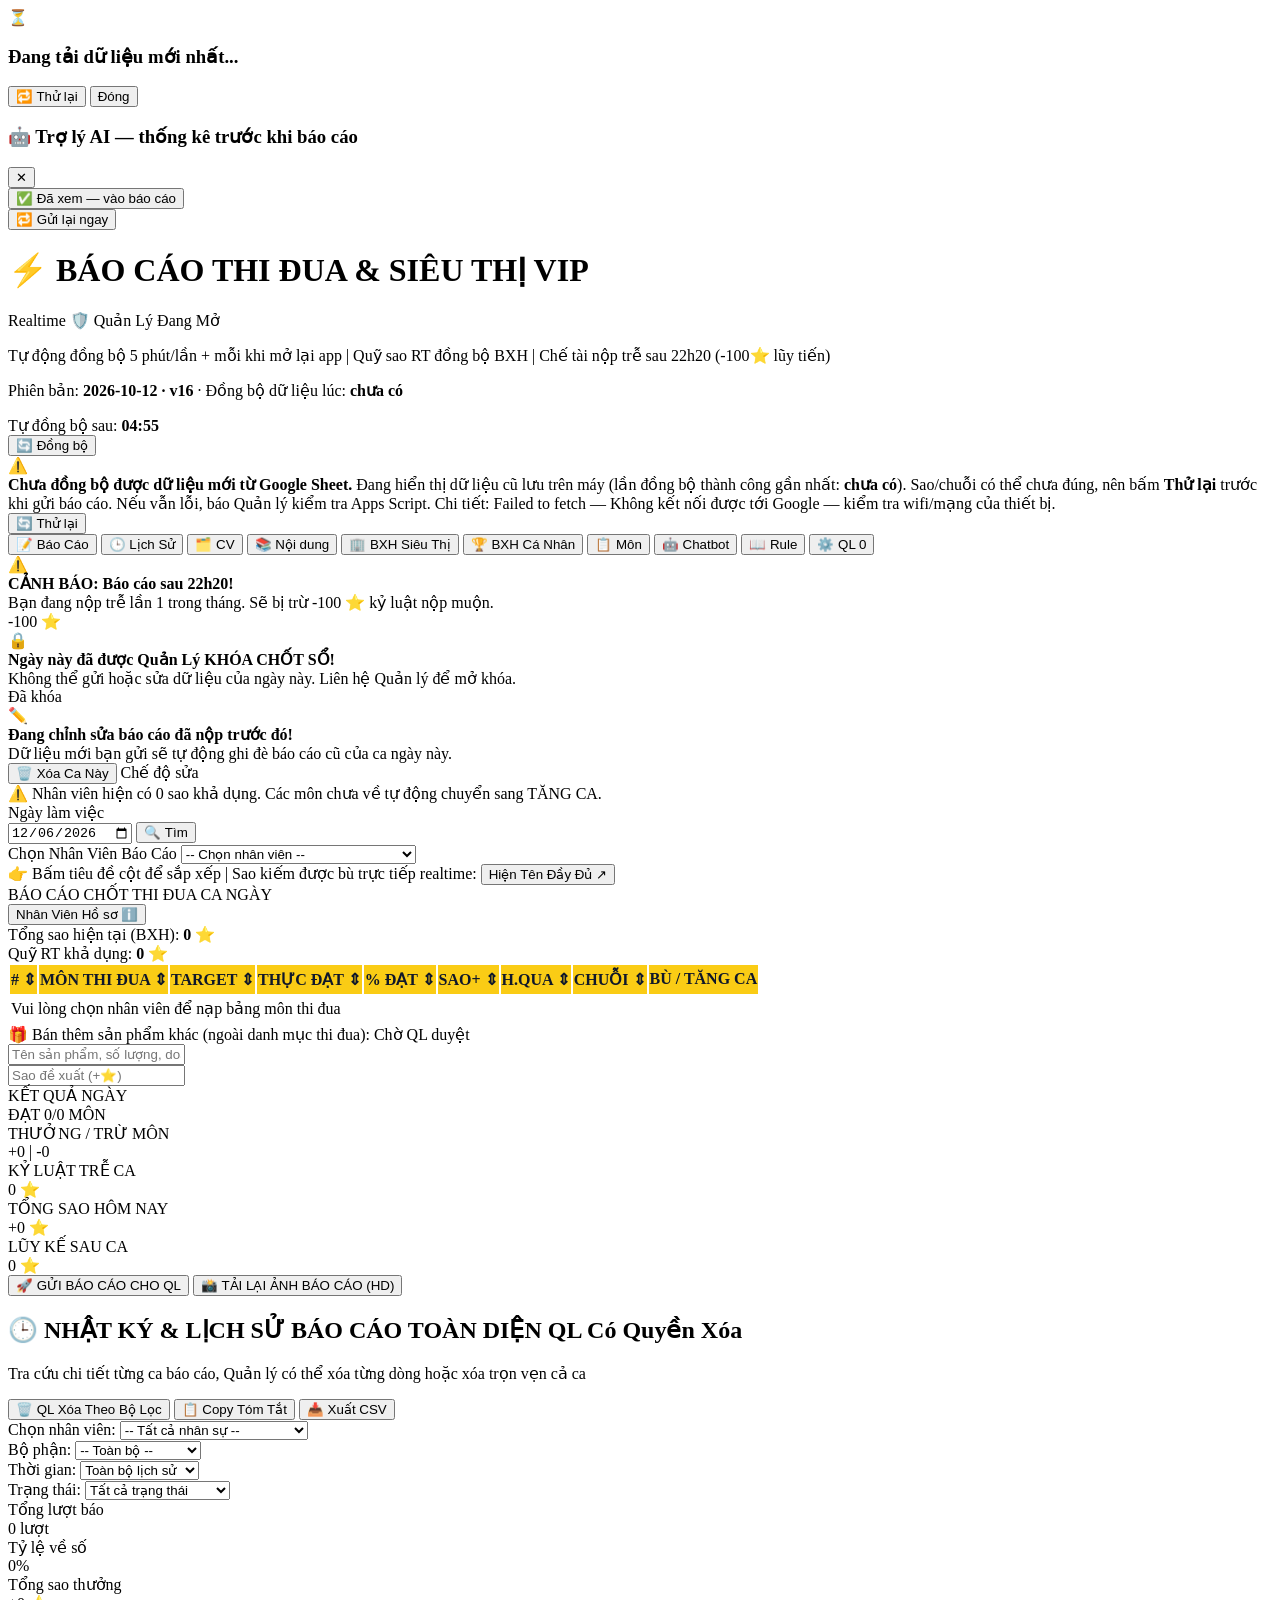
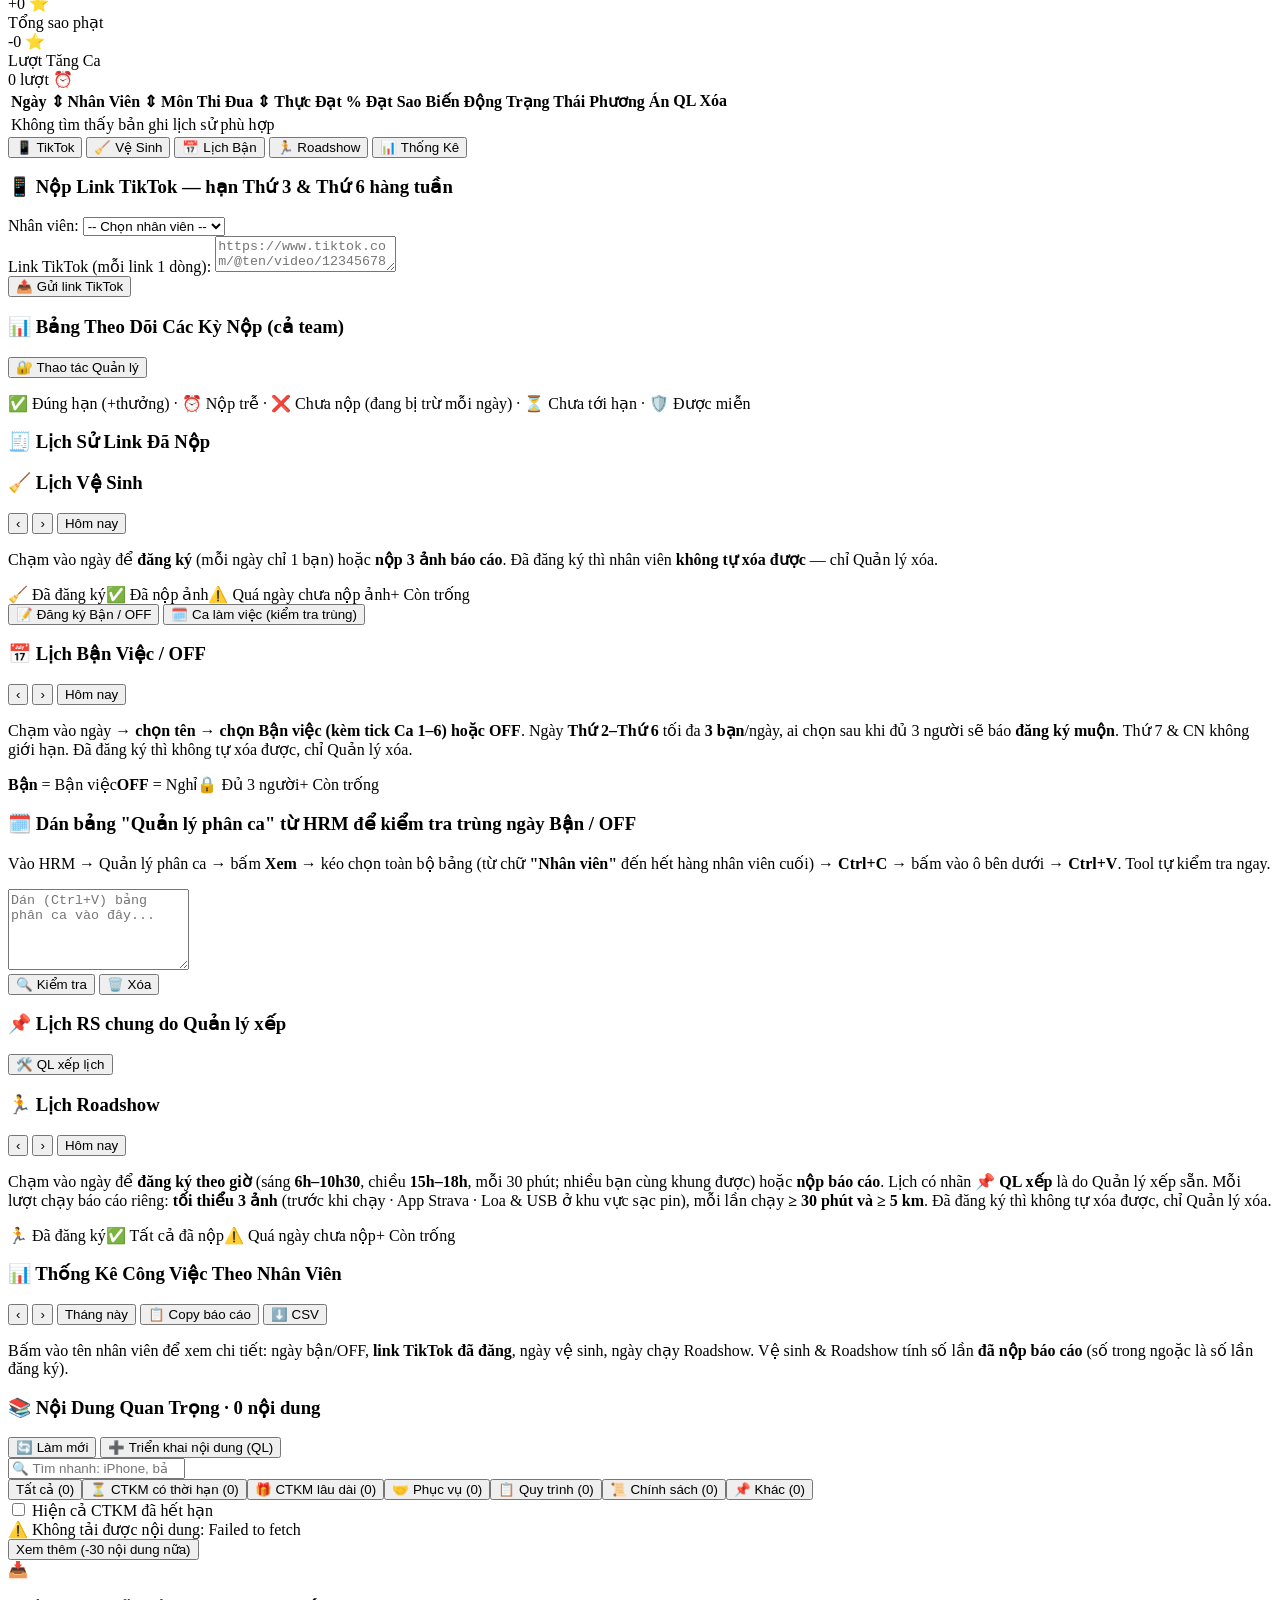
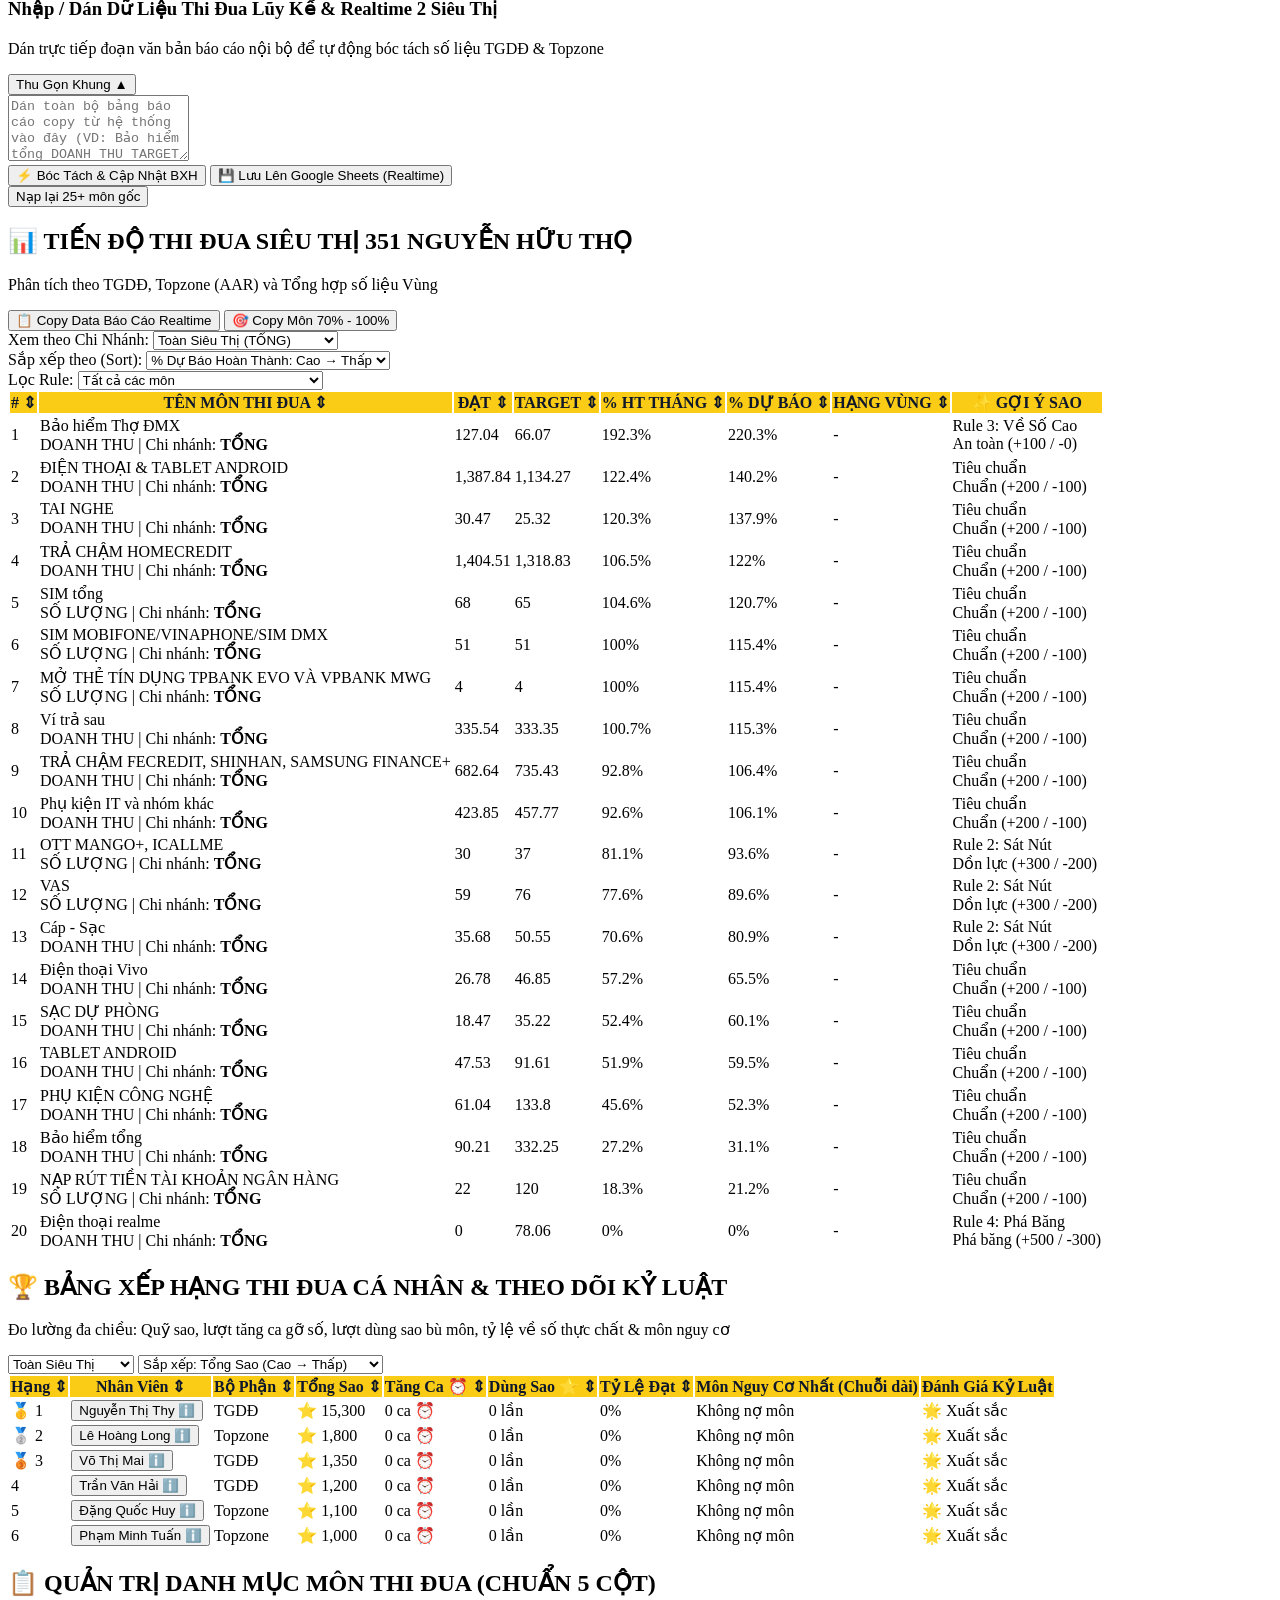
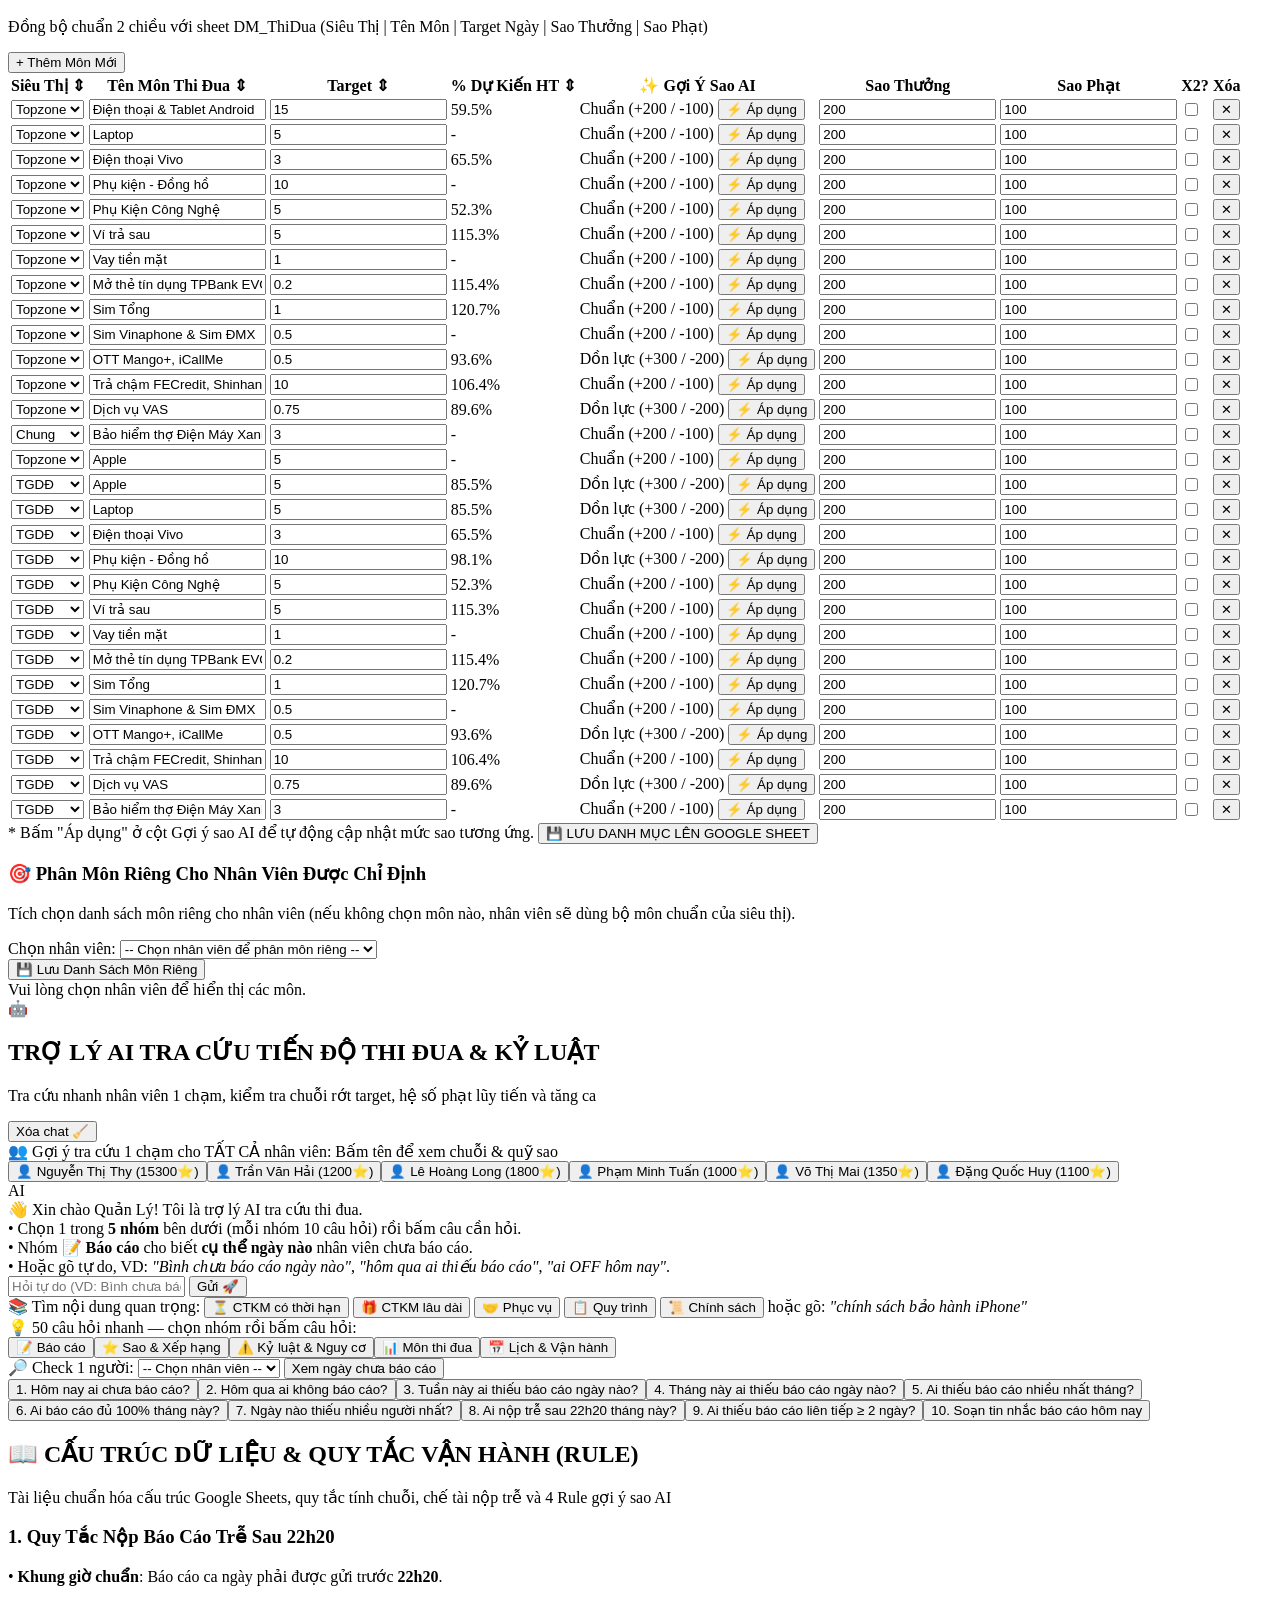
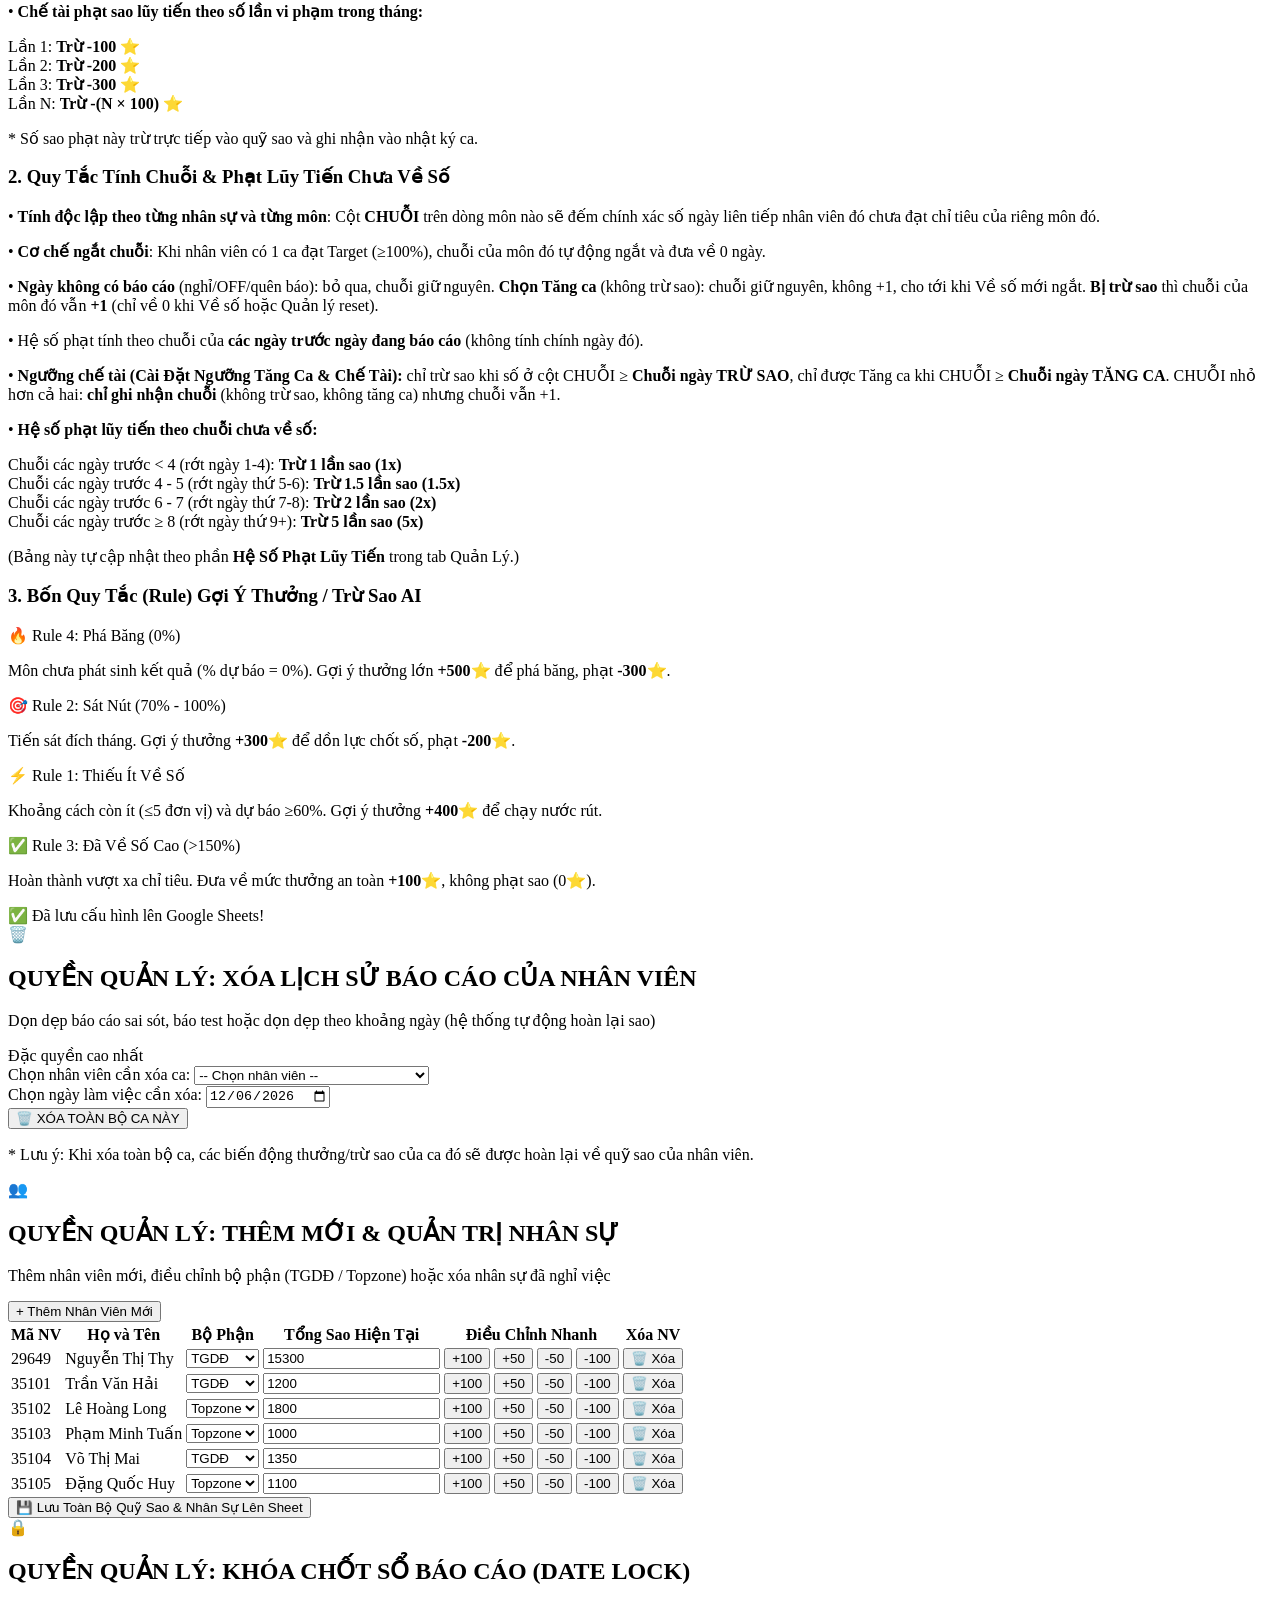
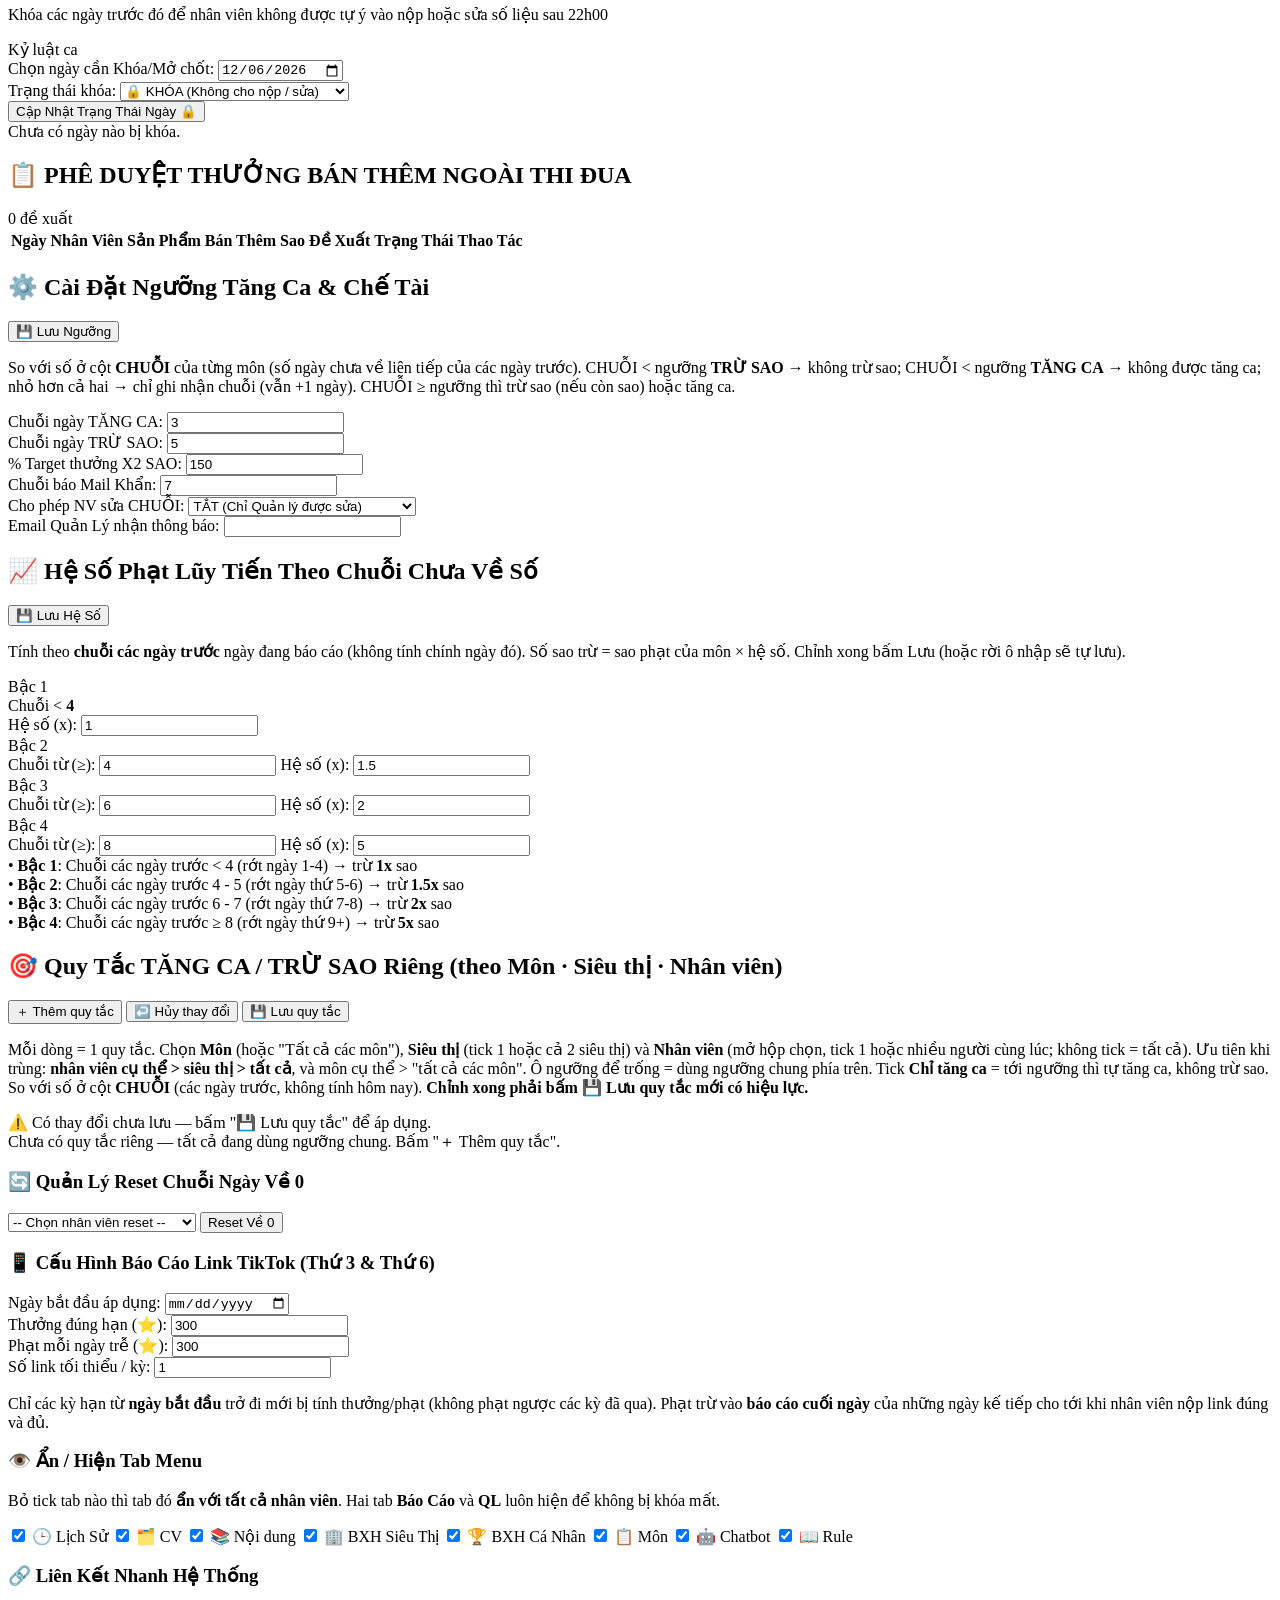
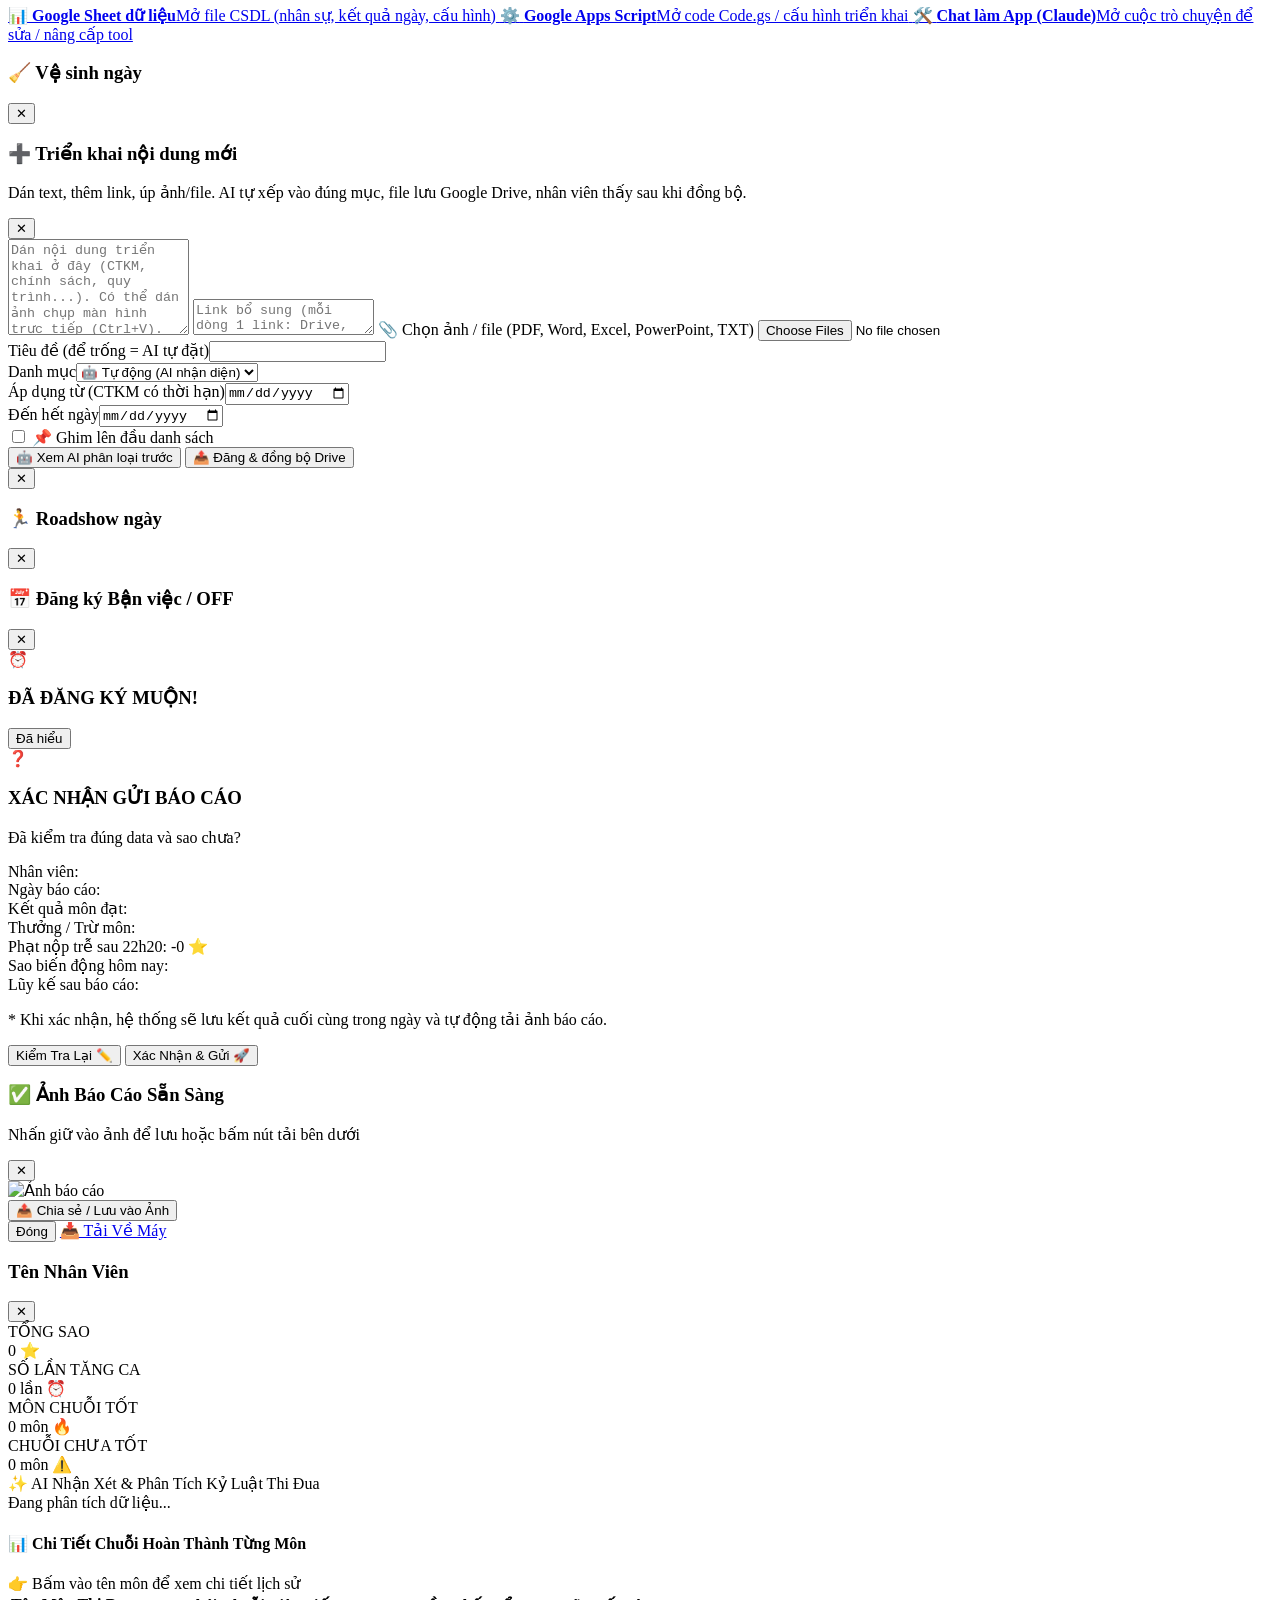
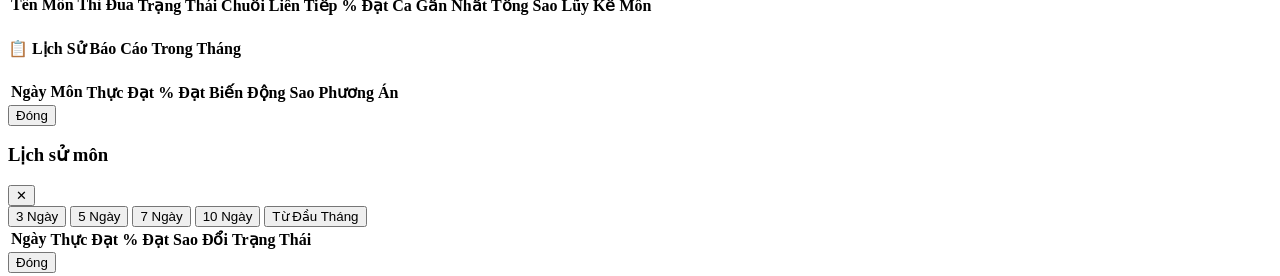
==== commit d034afc6: "Add files via upload" ====
--- a/index.html
+++ b/index.html
@@ -9,7 +9,7 @@
   <title>Báo Cáo Thi Đua Cuối Ngày & BXH Siêu Thị VIP</title>
   <script src="https://cdn.tailwindcss.com"></script>
   <!-- Thư viện chụp ảnh canvas chuẩn nét HD -->
-  <script src="https://cdnjs.cloudflare.com/ajax/libs/html2canvas/1.4.1/html2canvas.min.js"></script>
+  <script defer src="https://cdnjs.cloudflare.com/ajax/libs/html2canvas/1.4.1/html2canvas.min.js"></script>
   <style>
     .table-header { background-color: #facc15; color: #0f172a; }
     input[type=number]::-webkit-inner-spin-button, 
@@ -1407,6 +1407,7 @@
         <img id="previewImageTag" src="" alt="Ảnh báo cáo" class="max-w-full h-auto mx-auto rounded shadow">
       </div>
 
+      <button id="btnShareImage" onclick="shareReportImage()" class="hidden w-full py-2 bg-sky-600 hover:bg-sky-700 text-white font-bold text-xs rounded-xl shadow">📤 Chia sẻ / Lưu vào Ảnh</button>
       <div class="grid grid-cols-2 gap-2 pt-1">
         <button onclick="closeImagePreviewModal()" class="py-2 bg-slate-200 hover:bg-slate-300 text-slate-700 font-bold text-xs rounded-xl">
           Đóng
@@ -1552,7 +1553,7 @@
     const API_URL = "https://script.google.com/macros/s/AKfycbx3BJ1IYDuRJ_8gJK0XJ2C7gdsIse6_VpZsB_o2QR4ckdPjl3RPe2XNvRvH-HqYQkks/exec";
 
     // Đổi số này mỗi lần đẩy bản mới lên GitHub để nhân viên nhìn là biết đã tải đúng bản chưa
-    const APP_VERSION = "2026-10-11 · v15";
+    const APP_VERSION = "2026-10-12 · v16";
     let lastFreshAt = 0; // lần gần nhất tải dữ liệu mới từ Sheet thành công
 
     function fmtSyncTime(ts) {
@@ -1927,47 +1928,121 @@
         }
       }
 
+      // Bản clone chỉ để chụp ảnh: bỏ data-item & id tbody để các hàm tính toán/đồng bộ không quét nhầm dòng của clone
+      clone.querySelectorAll('tr[data-item]').forEach(tr => tr.removeAttribute('data-item'));
+      const cloneTbody = clone.querySelector('#itemsTableBody'); if (cloneTbody) cloneTbody.removeAttribute('id');
       clone.style.position = "absolute";
       clone.style.top = "-9999px";
       clone.style.left = "-9999px";
       document.body.appendChild(clone);
 
       try {
-        const canvas = await html2canvas(clone, { 
-          scale: 2.2, 
-          useCORS: true, 
+        btn.innerHTML = "<span>⏳ Đang tải thư viện ảnh...</span>";
+        const h2c = await ensureHtml2canvas();
+        btn.innerHTML = "<span>⏳ Đang tạo ảnh...</span>";
+        await new Promise(r => requestAnimationFrame(() => setTimeout(r, 60)));   // cho giao diện kịp hiện chữ "đang xử lý" trước khi máy bận vẽ
+
+        // Điện thoại: giảm độ phân giải & giới hạn tổng số điểm ảnh (iOS/Android yếu dễ treo hoặc ra ảnh trắng nếu canvas quá lớn)
+        const isMobile = isMobileDevice();
+        let scale = isMobile ? 1.25 : 1.5;
+        const maxPixels = isMobile ? 9e6 : 16e6;
+        const hgt = Math.max(1, clone.scrollHeight);
+        scale = Math.max(0.8, Math.min(scale, Math.sqrt(maxPixels / (850 * hgt))));
+
+        const canvas = await Promise.race([h2c(clone, {
+          scale: scale,
+          useCORS: true,
           backgroundColor: "#ffffff",
           width: 850,
           windowWidth: 850,
+          imageTimeout: 5000,
           logging: false
+        }),
+          new Promise((_, reject) => setTimeout(() => reject(new Error('xử lý ảnh quá lâu, hãy bấm xuất ảnh lại hoặc chụp màn hình')), 60000))
+        ]);
+
+        // toBlob nhẹ và nhanh hơn toDataURL (chuỗi base64 khổng lồ làm điện thoại giật/đứng)
+        const blob = await new Promise(res => {
+          try { canvas.toBlob(b => res(b), "image/jpeg", 0.88); } catch (e) { res(null); }
         });
-
-        const image = canvas.toDataURL("image/png");
-        const filename = `BaoCao_${staffName.replace(/\s+/g, '_')}_${dateStr}.png`;
-
-        // Tự kích hoạt tải file về máy
-        const link = document.createElement('a');
-        link.download = filename;
-        link.href = image;
-        link.click();
+        if (!blob) throw new Error('máy không tạo được ảnh (hết bộ nhớ), hãy đóng bớt tab rồi thử lại hoặc chụp màn hình');
+        canvas.width = canvas.height = 0;
+
+        const filename = `BaoCao_${staffName.replace(/\s+/g, '_')}_${dateStr}.jpg`;
+        if (window._lastReportBlobUrl) { try { URL.revokeObjectURL(window._lastReportBlobUrl); } catch (e) {} }
+        const url = URL.createObjectURL(blob);
+        window._lastReportBlobUrl = url;
+        window._lastReportFile = (typeof File === 'function') ? new File([blob], filename, { type: 'image/jpeg' }) : null;
+
+        // Máy tính: tự tải file. Điện thoại/trình duyệt trong app (Zalo, Messenger...) thường chặn tải tự động -> chỉ mở khung xem, bấm nút để lưu/chia sẻ.
+        if (!isMobile) {
+          const link = document.createElement('a');
+          link.download = filename;
+          link.href = url;
+          document.body.appendChild(link);
+          link.click();
+          document.body.removeChild(link);
+        }
 
         // Mở Popup xem và nhấn giữ lưu ảnh
         const previewModal = document.getElementById('imagePreviewModal');
         const previewImg = document.getElementById('previewImageTag');
         const btnDirect = document.getElementById('btnDownloadImageDirect');
+        const btnShare = document.getElementById('btnShareImage');
         if (previewModal && previewImg && btnDirect) {
-          previewImg.src = image;
-          btnDirect.href = image;
+          previewImg.src = url;
+          btnDirect.href = url;
           btnDirect.download = filename;
+          if (btnShare) {
+            const canShare = !!(window._lastReportFile && navigator.canShare && navigator.share && navigator.canShare({ files: [window._lastReportFile] }));
+            btnShare.classList.toggle('hidden', !canShare);
+          }
           previewModal.classList.remove('hidden');
         }
       } catch (err) {
         showToastMessage("⚠️ Lỗi khi tạo ảnh báo cáo: " + err.message);
       } finally {
-        document.body.removeChild(clone);
+        if (clone.parentNode) clone.parentNode.removeChild(clone);
         btn.innerHTML = oldText;
         btn.disabled = false;
       }
+    }
+
+    function isMobileDevice() {
+      return /Android|iPhone|iPad|iPod|Mobile/i.test(navigator.userAgent) || (navigator.maxTouchPoints > 1 && window.innerWidth < 900);
+    }
+
+    // Nạp html2canvas khi cần; CDN chính chậm/bị chặn thì thử CDN dự phòng
+    function ensureHtml2canvas() {
+      if (window.html2canvas) return Promise.resolve(window.html2canvas);
+      if (window._h2cLoading) return window._h2cLoading;
+      const load = (src, ms) => new Promise((resolve, reject) => {
+        const el = document.createElement('script');
+        const t = setTimeout(() => { el.remove(); reject(new Error('timeout')); }, ms);
+        el.onload = () => { clearTimeout(t); window.html2canvas ? resolve(window.html2canvas) : reject(new Error('no lib')); };
+        el.onerror = () => { clearTimeout(t); reject(new Error('load fail')); };
+        el.src = src;
+        document.head.appendChild(el);
+      });
+      window._h2cLoading = (async () => {
+        // đợi thẻ <script defer> chính một lúc ngắn trước khi nạp dự phòng
+        for (let i = 0; i < 30 && !window.html2canvas; i++) await new Promise(r => setTimeout(r, 100));
+        if (window.html2canvas) return window.html2canvas;
+        const urls = [
+          'https://cdnjs.cloudflare.com/ajax/libs/html2canvas/1.4.1/html2canvas.min.js',
+          'https://cdn.jsdelivr.net/npm/html2canvas@1.4.1/dist/html2canvas.min.js'
+        ];
+        for (const u of urls) { try { return await load(u, 15000); } catch (e) {} }
+        throw new Error('không tải được thư viện tạo ảnh (kiểm tra mạng rồi bấm lại)');
+      })().finally(() => { if (!window.html2canvas) window._h2cLoading = null; });
+      return window._h2cLoading;
+    }
+
+    async function shareReportImage() {
+      const f = window._lastReportFile;
+      if (!f || !navigator.share) return;
+      try { await navigator.share({ files: [f], title: 'Báo cáo thi đua' }); }
+      catch (e) { if (e && e.name !== 'AbortError') showToastMessage('⚠️ Không chia sẻ được: ' + e.message); }
     }
 
     function closeImagePreviewModal() {
@@ -2239,11 +2314,29 @@
       const shortB = /^https?:\/\/(?:www\.)?tiktok\.com\/t\/[A-Za-z0-9_-]{5,}\/?(?:\?.*)?$/i;
       return (full.test(l) || shortA.test(l) || shortB.test(l)) ? l : '';
     }
-    async function ttPost(payload) {
-      const res = await fetch(API_URL, { method: "POST", headers: { "Content-Type": "text/plain;charset=utf-8" }, body: JSON.stringify(payload) });
-      const txt = await res.text();
-      if (txt.trim().startsWith("<")) throw new Error("Máy chủ trả về trang lỗi (kiểm tra đã Deploy bản Apps Script mới chưa)");
-      return JSON.parse(txt);
+    // Gắn mật khẩu Quản lý (nếu đang mở khóa Quản lý) vào mọi yêu cầu ghi để server kiểm lại
+    function withPin(obj) {
+      return (isManagerUnlocked && managerPass) ? Object.assign({}, obj, { mpin: managerPass }) : obj;
+    }
+    async function ttPost(payload, timeoutMs) {
+      // Mạng di động yếu: có thời gian chờ rõ ràng (tránh treo mãi ở "ĐANG TẢI ẢNH...") và tự thử lại 1 lần khi mất kết nối.
+      const body = JSON.stringify(withPin(payload));
+      const limit = timeoutMs || (/UPLOAD_|POST_NOTE/.test(String(payload.action)) ? 120000 : 45000);
+      let lastErr;
+      for (let attempt = 0; attempt < 2; attempt++) {
+        const ctl = new AbortController(), timer = setTimeout(() => ctl.abort(), limit);
+        try {
+          const res = await fetch(API_URL, { method: "POST", headers: { "Content-Type": "text/plain;charset=utf-8" }, body, signal: ctl.signal });
+          const txt = await res.text();
+          if (txt.trim().startsWith("<")) throw new Error("Máy chủ trả về trang lỗi (kiểm tra đã Deploy bản Apps Script mới chưa)");
+          return JSON.parse(txt);
+        } catch (e) {
+          lastErr = (e && e.name === 'AbortError') ? new Error("Mạng quá chậm, quá thời gian chờ. Hãy thử lại khi có sóng tốt hơn.") : e;
+          // Chỉ thử lại với thao tác tải ảnh khi lỗi mạng (không thử lại khi máy chủ đã trả lời lỗi)
+          if (!(e instanceof TypeError) || !/UPLOAD_/.test(String(payload.action))) break;
+        } finally { clearTimeout(timer); }
+      }
+      throw lastErr;
     }
     function ttPersist() { try { safeCacheSave(state); } catch (e) {} }
 
@@ -2416,7 +2509,17 @@
     function clGet(date) { return (state.veSinh || []).find(v => v.date === date); }
     function clShort(name) { const p = String(name || '').trim().split(/\s+/); return p[p.length - 1] || ''; }
     function clDateLabel(date) { const d = ttParse(date); return `${CL_DOW_FULL[d.getDay()]}, ${clPad(d.getDate())}/${clPad(d.getMonth() + 1)}/${d.getFullYear()}`; }
-    function clThumb(id) { return `https://drive.google.com/thumbnail?id=${encodeURIComponent(id)}&sz=w1000`; }
+    // Ảnh Drive: dùng lh3.googleusercontent.com (nhanh, ổn định trên điện thoại, được trình duyệt cache) thay cho drive.google.com/thumbnail (chậm, hay bị chặn/giới hạn trên mobile).
+    // Lỗi thì tự thử lần lượt: thumbnail -> uc?export=view -> hiện khung "không tải được, chạm để mở".
+    function clThumb(id, w) { return `https://lh3.googleusercontent.com/d/${encodeURIComponent(id)}=w${w || 400}`; }
+    function clImgAttr(id, w) { return `src="${clThumb(id, w)}" data-id="${encodeURIComponent(id)}" data-w="${w || 400}" data-fb="0" onerror="clImgErr(this)" decoding="async" referrerpolicy="no-referrer"`; }
+    function clImgErr(img) {
+      const id = img.dataset.id, w = img.dataset.w || 400, step = Number(img.dataset.fb || 0);
+      img.dataset.fb = step + 1;
+      if (step === 0) img.src = `https://drive.google.com/thumbnail?id=${id}&sz=w${w}`;
+      else if (step === 1) img.src = `https://drive.google.com/uc?export=view&id=${id}`;
+      else { img.onerror = null; img.removeAttribute('src'); img.alt = '⚠️ Không tải được ảnh - chạm để mở'; img.classList.add('p-1', 'text-[9px]', 'text-rose-600', 'text-center'); }
+    }
     function clViewUrl(id) { return `https://drive.google.com/file/d/${encodeURIComponent(id)}/view`; }
     function clReported(rec) { return !!(rec && rec.photos && rec.photos.length >= 3); }
     function clPersist() { try { safeCacheSave(state); } catch (e) {} }
@@ -2526,7 +2629,7 @@
           h += `<div class="space-y-1.5">
             <div class="font-bold text-emerald-700">✅ Đã nộp báo cáo lúc ${ttEsc(rec.reportTime || '')} ${rec.reportDate ? ttEsc(rec.reportDate.slice(8, 10) + '/' + rec.reportDate.slice(5, 7)) : ''}</div>
             <div class="grid grid-cols-3 gap-1.5">` +
-            rec.photos.slice(0, 3).map((id, i) => `<a href="${clViewUrl(id)}" target="_blank" rel="noopener noreferrer" class="block"><img src="${clThumb(id)}" alt="Ảnh ${i + 1}" loading="lazy" class="w-full h-24 object-cover rounded-lg border bg-slate-100"></a>`).join('') +
+            rec.photos.slice(0, 3).map((id, i) => `<a href="${clViewUrl(id)}" target="_blank" rel="noopener noreferrer" class="block"><img ${clImgAttr(id, 400)} alt="Ảnh ${i + 1}" loading="lazy" class="w-full h-24 object-cover rounded-lg border bg-slate-100"></a>`).join('') +
             `</div><div class="text-[10px] text-slate-400">Chạm vào ảnh để mở bản lớn trên Google Drive.</div></div>`;
         } else if (date > today) {
           h += `<div class="bg-slate-50 border border-slate-200 rounded-xl p-3 text-slate-500">📷 Báo cáo ảnh sẽ mở từ <b>ngày vệ sinh</b>. Tới ngày bạn quay lại đây để nộp 3 ảnh.</div>`;
@@ -2592,24 +2695,31 @@
 
     // Nén ảnh ở máy (cạnh dài tối đa 1280px, JPEG 72%) để gửi nhanh và nhẹ Drive
     function clCompress(file, maxSide = 1280, quality = 0.72) {
-      return new Promise((resolve, reject) => {
-        if (!file) return reject(new Error('Chưa chọn ảnh'));
+      // Điện thoại: ảnh gốc 12-48MP rất nặng -> thu nhỏ trước khi nén. Ưu tiên createImageBitmap (resize ngay lúc giải mã, đỡ tràn RAM), dự phòng <img>.
+      const draw = (src, w, h) => {
+        const scale = Math.min(1, maxSide / Math.max(w, h));
+        const tw = Math.max(1, Math.round(w * scale)), th = Math.max(1, Math.round(h * scale));
+        const c = document.createElement('canvas');
+        c.width = tw; c.height = th;
+        c.getContext('2d').drawImage(src, 0, 0, tw, th);
+        const dataUrl = c.toDataURL('image/jpeg', quality);
+        c.width = c.height = 0;
+        return { mime: 'image/jpeg', base64: dataUrl.split(',')[1], preview: dataUrl };
+      };
+      const viaImg = () => new Promise((resolve, reject) => {
         const url = URL.createObjectURL(file);
         const img = new Image();
-        img.onload = () => {
-          let w = img.naturalWidth, h = img.naturalHeight;
-          const scale = Math.min(1, maxSide / Math.max(w, h));
-          w = Math.max(1, Math.round(w * scale)); h = Math.max(1, Math.round(h * scale));
-          const c = document.createElement('canvas');
-          c.width = w; c.height = h;
-          c.getContext('2d').drawImage(img, 0, 0, w, h);
-          const dataUrl = c.toDataURL('image/jpeg', quality);
-          URL.revokeObjectURL(url);
-          resolve({ mime: 'image/jpeg', base64: dataUrl.split(',')[1], preview: dataUrl });
-        };
+        img.onload = () => { try { resolve(draw(img, img.naturalWidth, img.naturalHeight)); } catch (e) { reject(e); } finally { URL.revokeObjectURL(url); } };
         img.onerror = () => { URL.revokeObjectURL(url); reject(new Error('Không đọc được ảnh này (thử chụp lại hoặc chọn ảnh JPG/PNG)')); };
         img.src = url;
       });
+      if (!file) return Promise.reject(new Error('Chưa chọn ảnh'));
+      if (window.createImageBitmap) {
+        return createImageBitmap(file, { imageOrientation: 'from-image' })
+          .then(bmp => { try { return draw(bmp, bmp.width, bmp.height); } finally { if (bmp.close) bmp.close(); } })
+          .catch(() => viaImg());
+      }
+      return viaImg();
     }
 
     function clUpdateUploadBtn() {
@@ -2806,7 +2916,7 @@
               </div>`;
             if (rep) {
               h += `<div class="text-[10px] text-slate-500">Nộp lúc ${ttEsc(rec.reportTime || '')} ${rec.reportDate ? ttEsc(rec.reportDate.slice(8, 10) + '/' + rec.reportDate.slice(5, 7)) : ''} · <b>${Number(rec.km) || 0} km</b> · <b>${Number(rec.minutes) || 0} phút</b></div>
-                <div class="grid grid-cols-3 gap-1.5">` + rec.photos.map((id, i) => `<a href="${clViewUrl(id)}" target="_blank" rel="noopener noreferrer" class="block"><img src="${clThumb(id)}" alt="${ttEsc(RS_SLOTS[i] ? RS_SLOTS[i].t : 'Ảnh')}" title="${ttEsc(RS_SLOTS[i] ? RS_SLOTS[i].t : 'Ảnh thêm')}" loading="lazy" class="w-full h-20 object-cover rounded-lg border bg-slate-100"></a>`).join('') + `</div>`;
+                <div class="grid grid-cols-3 gap-1.5">` + rec.photos.map((id, i) => `<a href="${clViewUrl(id)}" target="_blank" rel="noopener noreferrer" class="block"><img ${clImgAttr(id, 400)} alt="${ttEsc(RS_SLOTS[i] ? RS_SLOTS[i].t : 'Ảnh')}" title="${ttEsc(RS_SLOTS[i] ? RS_SLOTS[i].t : 'Ảnh thêm')}" loading="lazy" class="w-full h-20 object-cover rounded-lg border bg-slate-100"></a>`).join('') + `</div>`;
             } else if (rsCanReport(rec, today) && rsReportFor !== key) {
               h += `<button onclick="rsStartReport('${ttEsc(rec.staffId)}','${ttEsc(rec.time || '')}')" class="w-full py-1.5 bg-emerald-600 hover:bg-emerald-700 text-white rounded-lg font-black">📷 Nộp báo cáo của ${ttEsc(clShort(rec.staffName))}</button>`;
             } else if (!rsCanReport(rec, today)) {
@@ -3306,7 +3416,7 @@
       const n = x.n, c = notesCat(n.category), col = NOTE_COLOR[c[2]];
       const snippet = String(n.summary || n.text || '').replace(/\s+/g, ' ').slice(0, 170);
       const imgs = (n.files || []).filter(f => /^image\//.test(f.mime)), docs = (n.files || []).length - imgs.length;
-      const thumb = imgs[0] ? `<img src="https://drive.google.com/thumbnail?id=${encodeURIComponent(imgs[0].id)}&sz=w200" loading="lazy" alt="" class="w-14 h-14 object-cover rounded-lg border bg-slate-100 shrink-0">` : '';
+      const thumb = imgs[0] ? `<img ${clImgAttr(imgs[0].id, 200)} loading="lazy" alt="" class="w-14 h-14 object-cover rounded-lg border bg-slate-100 shrink-0">` : '';
       return `<div onclick="notesOpen('${ttEsc(n.id)}')" class="cursor-pointer border border-l-4 ${col.bd} rounded-xl bg-white hover:shadow-md transition p-2.5 flex gap-2 ${x.st.k === 'expired' ? 'opacity-60' : ''}">
         <div class="flex-1 min-w-0 space-y-1">
           <div class="flex flex-wrap items-center gap-1.5"><span class="text-[10px] font-black px-1.5 py-0.5 rounded ${col.chip}">${c[1]}</span>${n.pin ? '<span class="text-xs">📌</span>' : ''}${notesStatusChip(x.st)}<span class="text-[10px] text-slate-400 ml-auto">${n.date ? stFmtD(n.date) : ''}</span></div>
@@ -3367,7 +3477,7 @@
           <div class="text-[10px] text-slate-400">Đăng ${n.date ? stFmtD(n.date) : ''} ${ttEsc(n.time || '')}${n.author ? ' · ' + ttEsc(n.author) : ''} · ${src}${n.category === 'ctkm_tg' && (n.validFrom || n.validTo) ? ` · Áp dụng ${n.validFrom ? stFmtD(n.validFrom) : '...'} → ${n.validTo ? stFmtD(n.validTo) : '...'}` : ''}</div>
         </div>
         ${n.text ? `<div class="text-xs text-slate-800 leading-relaxed whitespace-pre-wrap break-words bg-slate-50 border border-slate-200 rounded-xl p-2.5">${notesLinkify(n.text)}</div>` : ''}
-        ${imgs.length ? `<div class="grid grid-cols-2 gap-1.5">${imgs.map(f => `<a href="${clViewUrl(f.id)}" target="_blank" rel="noopener noreferrer"><img src="${clThumb(f.id)}" alt="${ttEsc(f.name)}" loading="lazy" class="w-full max-h-64 object-contain rounded-lg border bg-slate-100"></a>`).join('')}</div>` : ''}
+        ${imgs.length ? `<div class="grid grid-cols-2 gap-1.5">${imgs.map(f => `<a href="${clViewUrl(f.id)}" target="_blank" rel="noopener noreferrer"><img ${clImgAttr(f.id, 800)} alt="${ttEsc(f.name)}" loading="lazy" class="w-full max-h-64 object-contain rounded-lg border bg-slate-100"></a>`).join('')}</div>` : ''}
         ${docs.length ? `<div class="space-y-1">${docs.map(f => `<a href="${clViewUrl(f.id)}" target="_blank" rel="noopener noreferrer" class="flex items-center gap-2 border rounded-lg p-2 bg-white hover:bg-slate-50 font-bold text-slate-700"><span class="text-lg">${notesFileIcon(f)}</span><span class="break-all">${ttEsc(f.name)}</span></a>`).join('')}</div>` : ''}
         ${(n.links || []).length ? `<div class="space-y-1">${n.links.map(u => `<a href="${ttEsc(u)}" target="_blank" rel="noopener noreferrer" class="block border rounded-lg p-2 bg-indigo-50 hover:bg-indigo-100 text-indigo-700 font-bold break-all">🔗 ${ttEsc(u.length > 90 ? u.slice(0, 90) + '…' : u)}</a>`).join('')}</div>` : ''}
         <div class="flex flex-wrap gap-1.5 pt-1 border-t">
@@ -4090,19 +4200,40 @@
       if (tab === 'items-management') renderManagerSettings();
     }
 
+    // Mật khẩu mặc định chỉ dùng khi server CHƯA cài MANAGER_PIN (Script properties). Đã cài thì server quyết định.
+    const MANAGER_PIN_LEGACY = "2026";
     function verifyManagerAccess() {
       if (isManagerUnlocked) return true;
       const pass = prompt("🔐 Nhập mật khẩu Quản Lý để thực hiện quyền này:");
-      if (pass === "2026") {
-        isManagerUnlocked = true; managerPass = pass;
-        const b = document.getElementById('badgeManagerActive');
-        if (b) b.classList.remove('hidden');
-        renderHistoryLogsTable();
-        return true;
-      } else if (pass !== null) {
-        showToastMessage("⚠️ Mật khẩu không chính xác!");
-      }
-      return false;
+      if (pass === null) return false;
+      if (pass === "") { showToastMessage("⚠️ Chưa nhập mật khẩu!"); return false; }
+      isManagerUnlocked = true; managerPass = pass;   // mở tạm, server xác nhận ngay sau đó (sai thì tự khóa lại)
+      const b = document.getElementById('badgeManagerActive');
+      if (b) b.classList.remove('hidden');
+      renderHistoryLogsTable();
+      verifyManagerOnServer();
+      return true;
+    }
+    function lockManagerAccess(msg) {
+      isManagerUnlocked = false; managerPass = '';
+      const b = document.getElementById('badgeManagerActive');
+      if (b) b.classList.add('hidden');
+      try { renderHistoryLogsTable(); } catch (e) {}
+      if (msg) showToastMessage(msg);
+    }
+    async function verifyManagerOnServer() {
+      const tried = managerPass;
+      try {
+        const res = await fetch(API_URL, { method: "POST", headers: { "Content-Type": "text/plain;charset=utf-8" }, body: JSON.stringify({ action: "VERIFY_MANAGER", mpin: tried }) });
+        const txt = await res.text();
+        if (txt.trim().startsWith("<")) throw new Error("html");
+        const j = JSON.parse(txt);
+        if (j.status === "success") return;
+        if (j.status === "nopin") { if (tried !== MANAGER_PIN_LEGACY) lockManagerAccess("⚠️ Mật khẩu không chính xác!"); return; }
+        lockManagerAccess("⚠️ " + (j.message || "Mật khẩu không chính xác!"));
+      } catch (e) {
+        if (tried !== MANAGER_PIN_LEGACY) lockManagerAccess("⚠️ Không xác nhận được mật khẩu với máy chủ, vui lòng thử lại!");
+      }
     }
 
     function openItemsTab() {
@@ -4380,12 +4511,17 @@
       calculateAllRowsRealtime();
     }
 
+    // Chỉ lấy dòng môn thật (có ô nhập số liệu), bỏ qua mọi bản clone dùng để xuất ảnh
+    function getLiveItemRows() {
+      return Array.from(document.querySelectorAll('#itemsTableBody tr[data-item]')).filter(r => r.querySelector('.row-actual') && !r.closest('.export-canvas-mode'));
+    }
+
     // ================= TÍNH TOÁN REALTIME =================
     function calculateAllRowsRealtime() {
       const staffId = document.getElementById('staffSelect').value;
       if (!staffId) return;
       const staff = state.nhanSu.find(ns => ns.id === staffId);
-      const rows = Array.from(document.querySelectorAll('#itemsTableBody tr[data-item]'));
+      const rows = Array.from(getLiveItemRows());
       const selectedDate = document.getElementById('reportDate').value;
       const masterStars = staff ? getStaffOpeningStars(staff, selectedDate) : 0;
 
@@ -4601,7 +4737,7 @@
       if (!(await submitFreshGuard())) return; // bắt buộc dùng cài đặt mới nhất của Quản lý
 
       const staff = state.nhanSu.find(ns => ns.id === staffId);
-      const rows = document.querySelectorAll('#itemsTableBody tr[data-item]');
+      const rows = getLiveItemRows();
       if (rows.length === 0) return;
 
       const selectedDate = document.getElementById('reportDate').value;
@@ -4635,7 +4771,7 @@
       closeSubmitConfirmModal();
       const staffId = document.getElementById('staffSelect').value;
       const staff = state.nhanSu.find(ns => ns.id === staffId);
-      const rows = document.querySelectorAll('#itemsTableBody tr[data-item]');
+      const rows = getLiveItemRows();
       const selectedDate = document.getElementById('reportDate').value;
 
       const lateCheck = checkLateSubmission(staffId, selectedDate);
@@ -4809,11 +4945,11 @@
       if (!data || !Array.isArray(data.nhanSu)) { alert('⚠️ Không kết nối được Google Sheet để kiểm tra bản cập nhật mới nhất của Quản lý.\n\nKiểm tra mạng rồi bấm gửi lại.'); return false; }
       if (cfgSig(data.thiDua, data.config) === cfgSig(state.thiDua, state.config)) { lastFreshAt = Date.now(); return true; }
       const snap = {};
-      document.querySelectorAll('#itemsTableBody tr[data-item]').forEach(r => { snap[r.dataset.item] = r.querySelector('.row-actual').value; });
+      getLiveItemRows().forEach(r => { snap[r.dataset.item] = r.querySelector('.row-actual').value; });
       try { safeCacheSave(data); } catch (e) {}
       applyStateData(data); lastFreshAt = Date.now();
       renderItemsTable();
-      document.querySelectorAll('#itemsTableBody tr[data-item]').forEach(r => { if (snap[r.dataset.item] !== undefined) r.querySelector('.row-actual').value = snap[r.dataset.item]; });
+      getLiveItemRows().forEach(r => { if (snap[r.dataset.item] !== undefined) r.querySelector('.row-actual').value = snap[r.dataset.item]; });
       calculateAllRowsRealtime();
       alert('🔔 Quản lý vừa cập nhật cài đặt / môn thi đua.\n\nApp đã tải bản mới và giữ lại số liệu bạn nhập. Hãy kiểm tra lại các dòng rồi bấm gửi lần nữa.');
       return false;
@@ -4981,7 +5117,7 @@
         const rj = await safeFetchJSON(API_URL, {
           method: "POST",
           headers: { "Content-Type": "text/plain;charset=utf-8" },
-          body: JSON.stringify({ action: "DELETE_SINGLE_LOG_RECORD", date, staffId, itemName })
+          body: JSON.stringify(withPin({ action: "DELETE_SINGLE_LOG_RECORD", date, staffId, itemName }))
         });
         if (rj && rj.status === "error") srvErr = rj.message || "Lỗi server";
       } catch (e) { srvErr = "chưa kết nối được Sheet"; }
@@ -5046,7 +5182,7 @@
         const rj = await safeFetchJSON(API_URL, {
           method: "POST",
           headers: { "Content-Type": "text/plain;charset=utf-8" },
-          body: JSON.stringify({ action: "DELETE_STAFF_DAILY_REPORTS", date, staffId })
+          body: JSON.stringify(withPin({ action: "DELETE_STAFF_DAILY_REPORTS", date, staffId }))
         });
         if (rj && rj.status === "error") srvErr = rj.message || "Lỗi server";
       } catch (e) { srvErr = "chưa kết nối được Sheet"; }
@@ -5180,7 +5316,7 @@
       safeFetchJSON(API_URL, {
         method: "POST",
         headers: { "Content-Type": "text/plain;charset=utf-8" },
-        body: JSON.stringify({ action: "DELETE_STAFF", staffId })
+        body: JSON.stringify(withPin({ action: "DELETE_STAFF", staffId }))
       }).then(rj => {
         if (rj && rj.status === "error") showToastMessage(`⚠️ Sheet báo: ${rj.message}`);
       }).catch(() => showToastMessage("⚠️ Đã xóa trên máy, chưa xác nhận được với Sheet — bấm 🔄 Đồng bộ để kiểm tra"));
@@ -6307,7 +6443,7 @@
         const resData = await safeFetchJSON(API_URL, {
           method: "POST",
           headers: { "Content-Type": "text/plain;charset=utf-8" },
-          body: JSON.stringify({ action: "UPDATE_STAFF_STARS", staffStars: starsPayload })
+          body: JSON.stringify(withPin({ action: "UPDATE_STAFF_STARS", staffStars: starsPayload }))
         });
         showToastMessage(resData.message || "✅ Đã lưu toàn bộ quỹ sao nhân viên lên Google Sheets!");
       } catch (err) {
@@ -6416,7 +6552,7 @@
         await safeFetchJSON(API_URL, { 
           method: "POST", 
           headers: { "Content-Type": "text/plain;charset=utf-8" },
-          body: JSON.stringify({ action: "AUTO_SAVE_SETTINGS", config, itemsList, lockedDates: state.lockedDates }) 
+          body: JSON.stringify(withPin({ action: "AUTO_SAVE_SETTINGS", config, itemsList, lockedDates: state.lockedDates })) 
         });
         
         state.thiDua = itemsList;
@@ -6489,7 +6625,7 @@
           await fetch(API_URL, {
             method: "POST",
             headers: { "Content-Type": "text/plain;charset=utf-8" },
-            body: JSON.stringify({ action: "ASSIGN_SPECIFIC_ITEMS", staffId: staffId, assignedItems: selectedItems })
+            body: JSON.stringify(withPin({ action: "ASSIGN_SPECIFIC_ITEMS", staffId: staffId, assignedItems: selectedItems }))
           });
         } catch (e) {}
 
@@ -6899,7 +7035,7 @@
         const resData = await safeFetchJSON(API_URL, { 
           method: "POST", 
           headers: { "Content-Type": "text/plain;charset=utf-8" },
-          body: JSON.stringify({ action: "APPROVE_EXTRA_PROPOSAL", rowIdx, decision }) 
+          body: JSON.stringify(withPin({ action: "APPROVE_EXTRA_PROPOSAL", rowIdx, decision })) 
         });
         showToastMessage(resData.message || "✅ Đã xử lý đề xuất");
         await loadData();
@@ -6914,7 +7050,7 @@
         const resData = await safeFetchJSON(API_URL, { 
           method: "POST", 
           headers: { "Content-Type": "text/plain;charset=utf-8" },
-          body: JSON.stringify({ action: "RESET_STREAK", staffId: staffId }) 
+          body: JSON.stringify(withPin({ action: "RESET_STREAK", staffId: staffId })) 
         });
         showToastMessage(resData.message || "✅ Đã reset thành công!");
         await loadData();
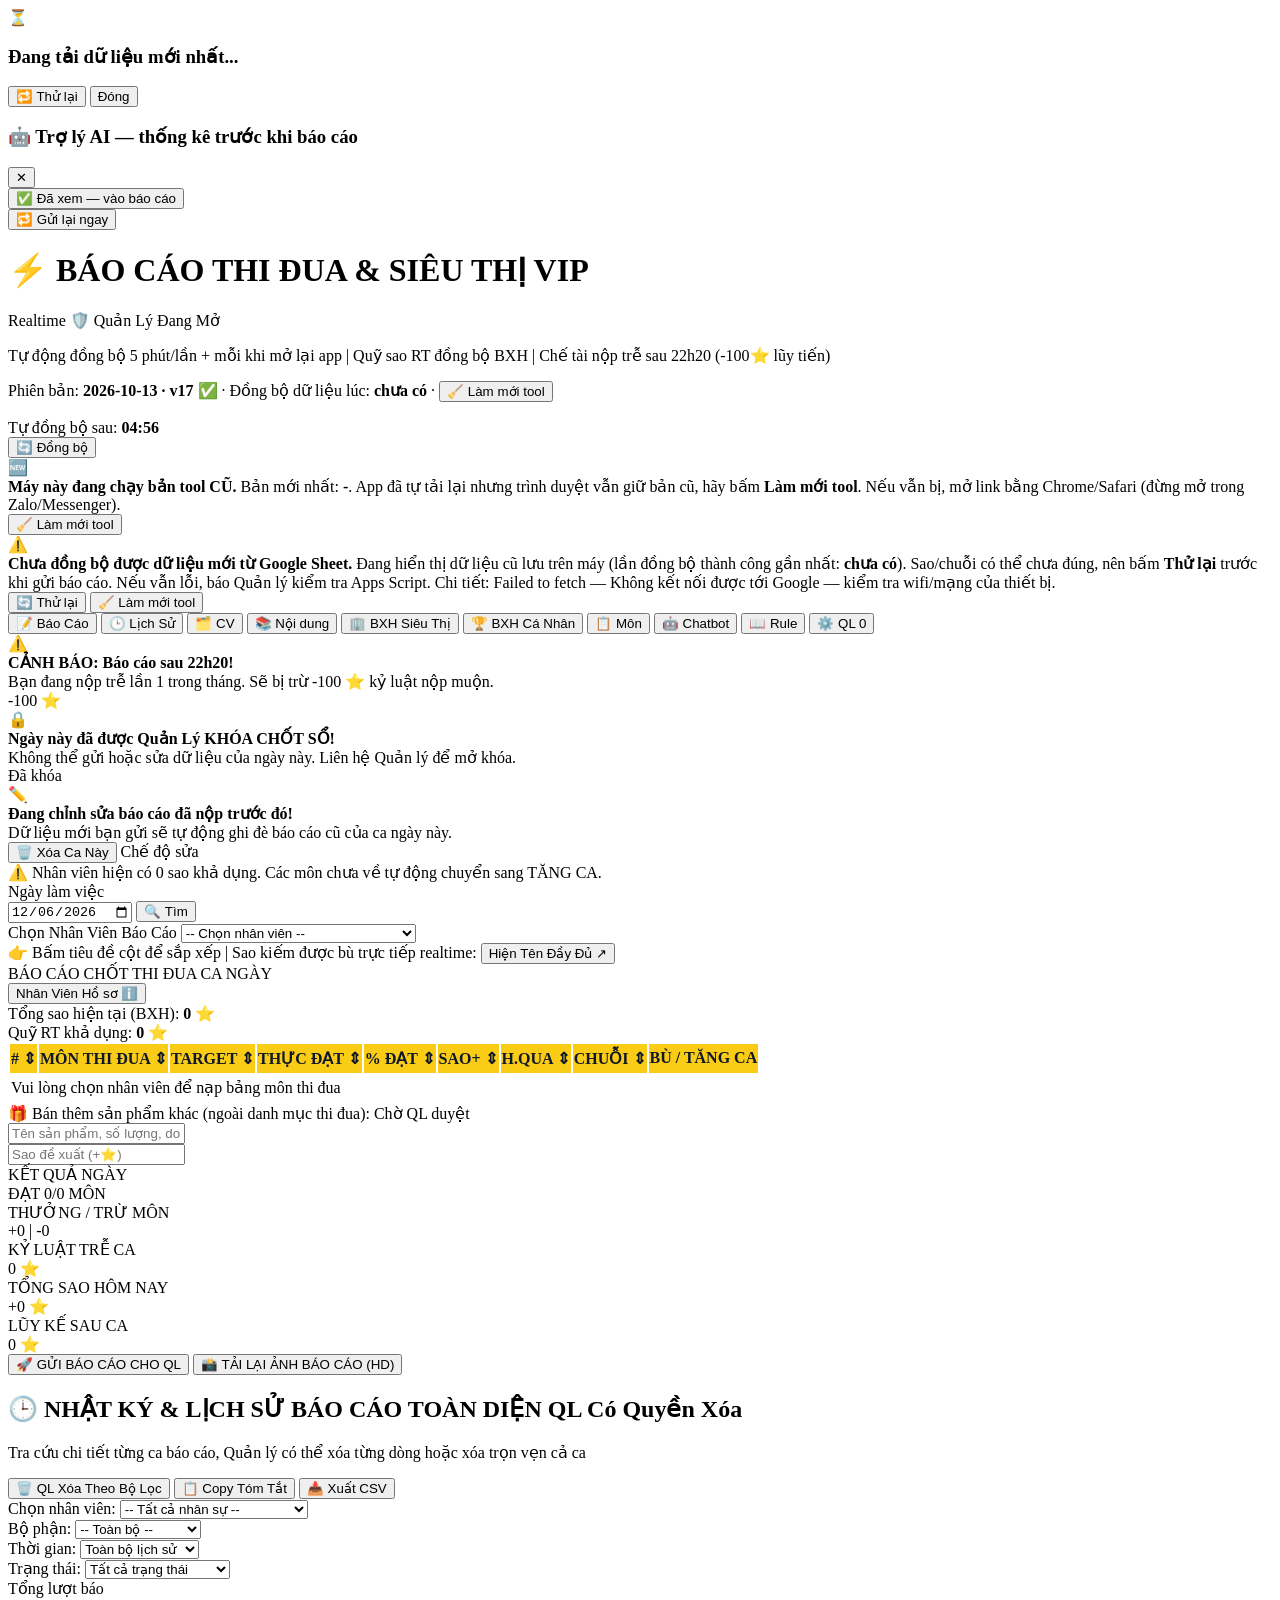
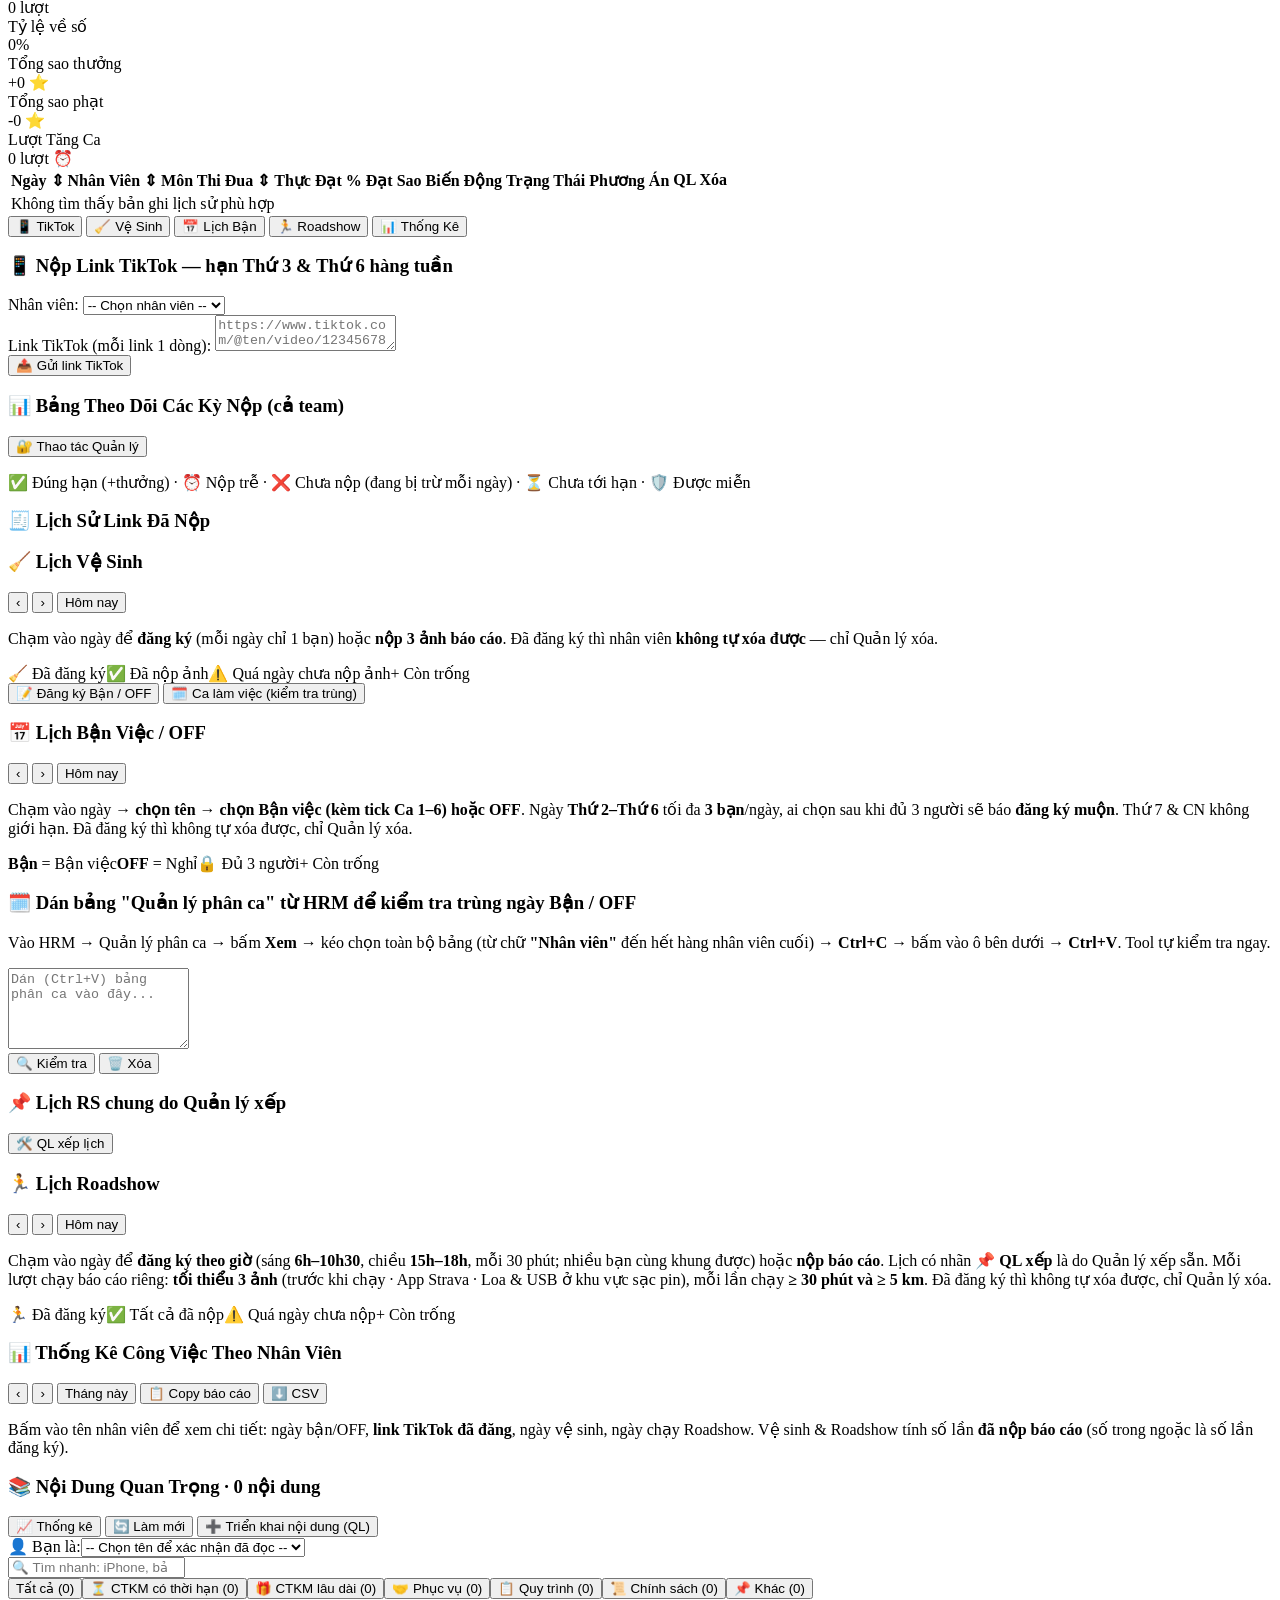
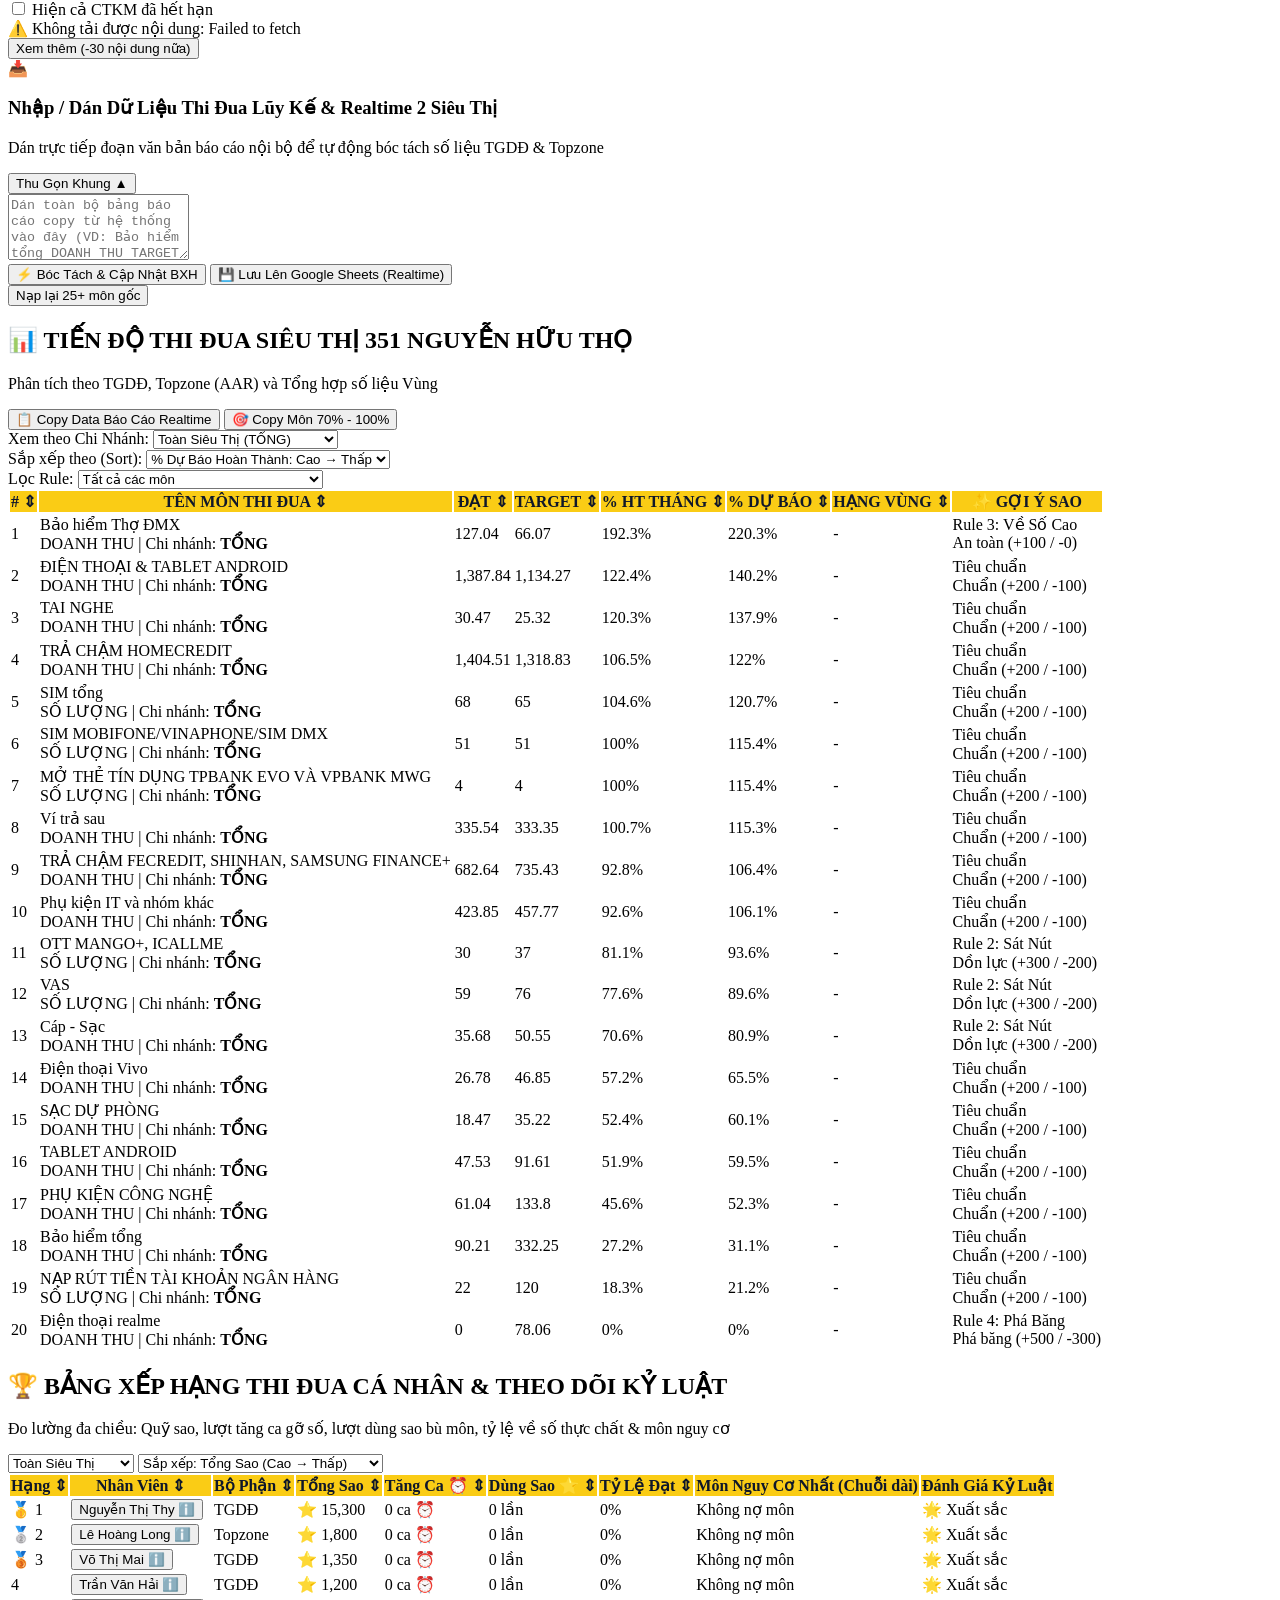
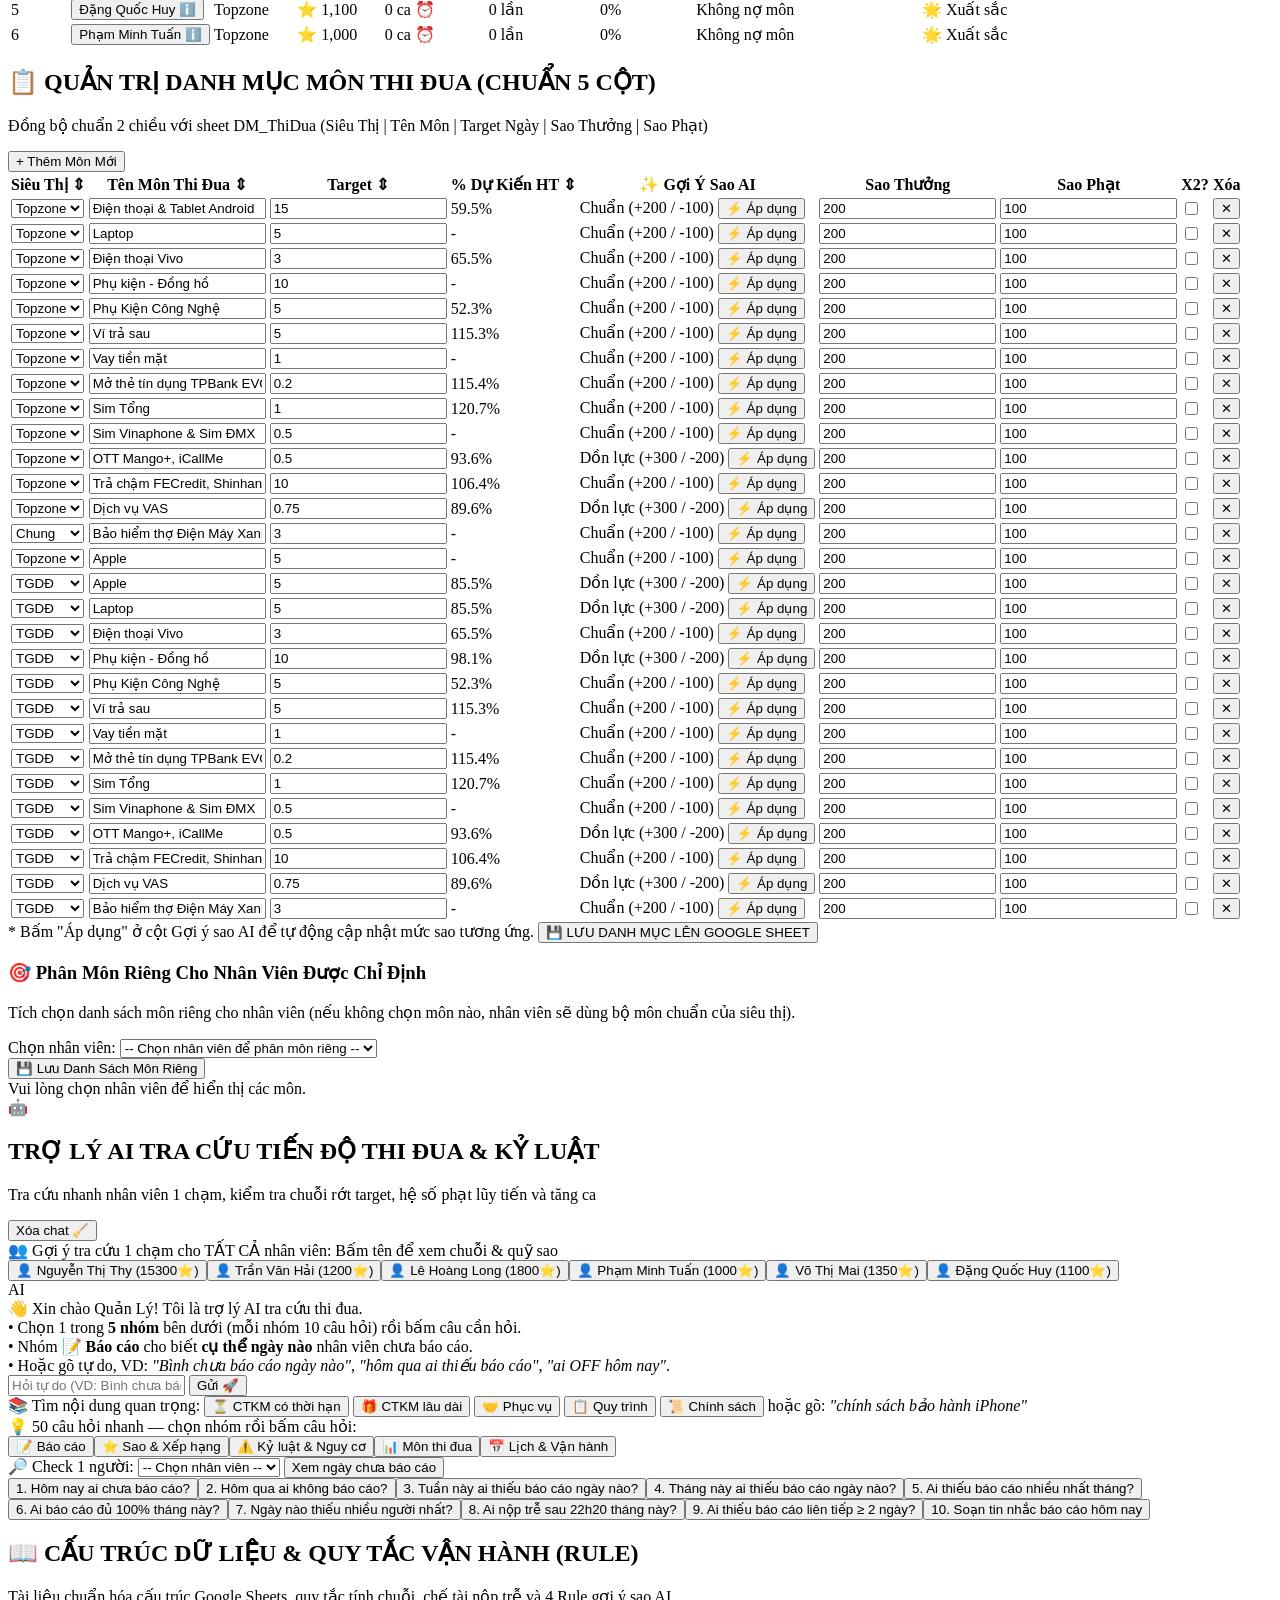
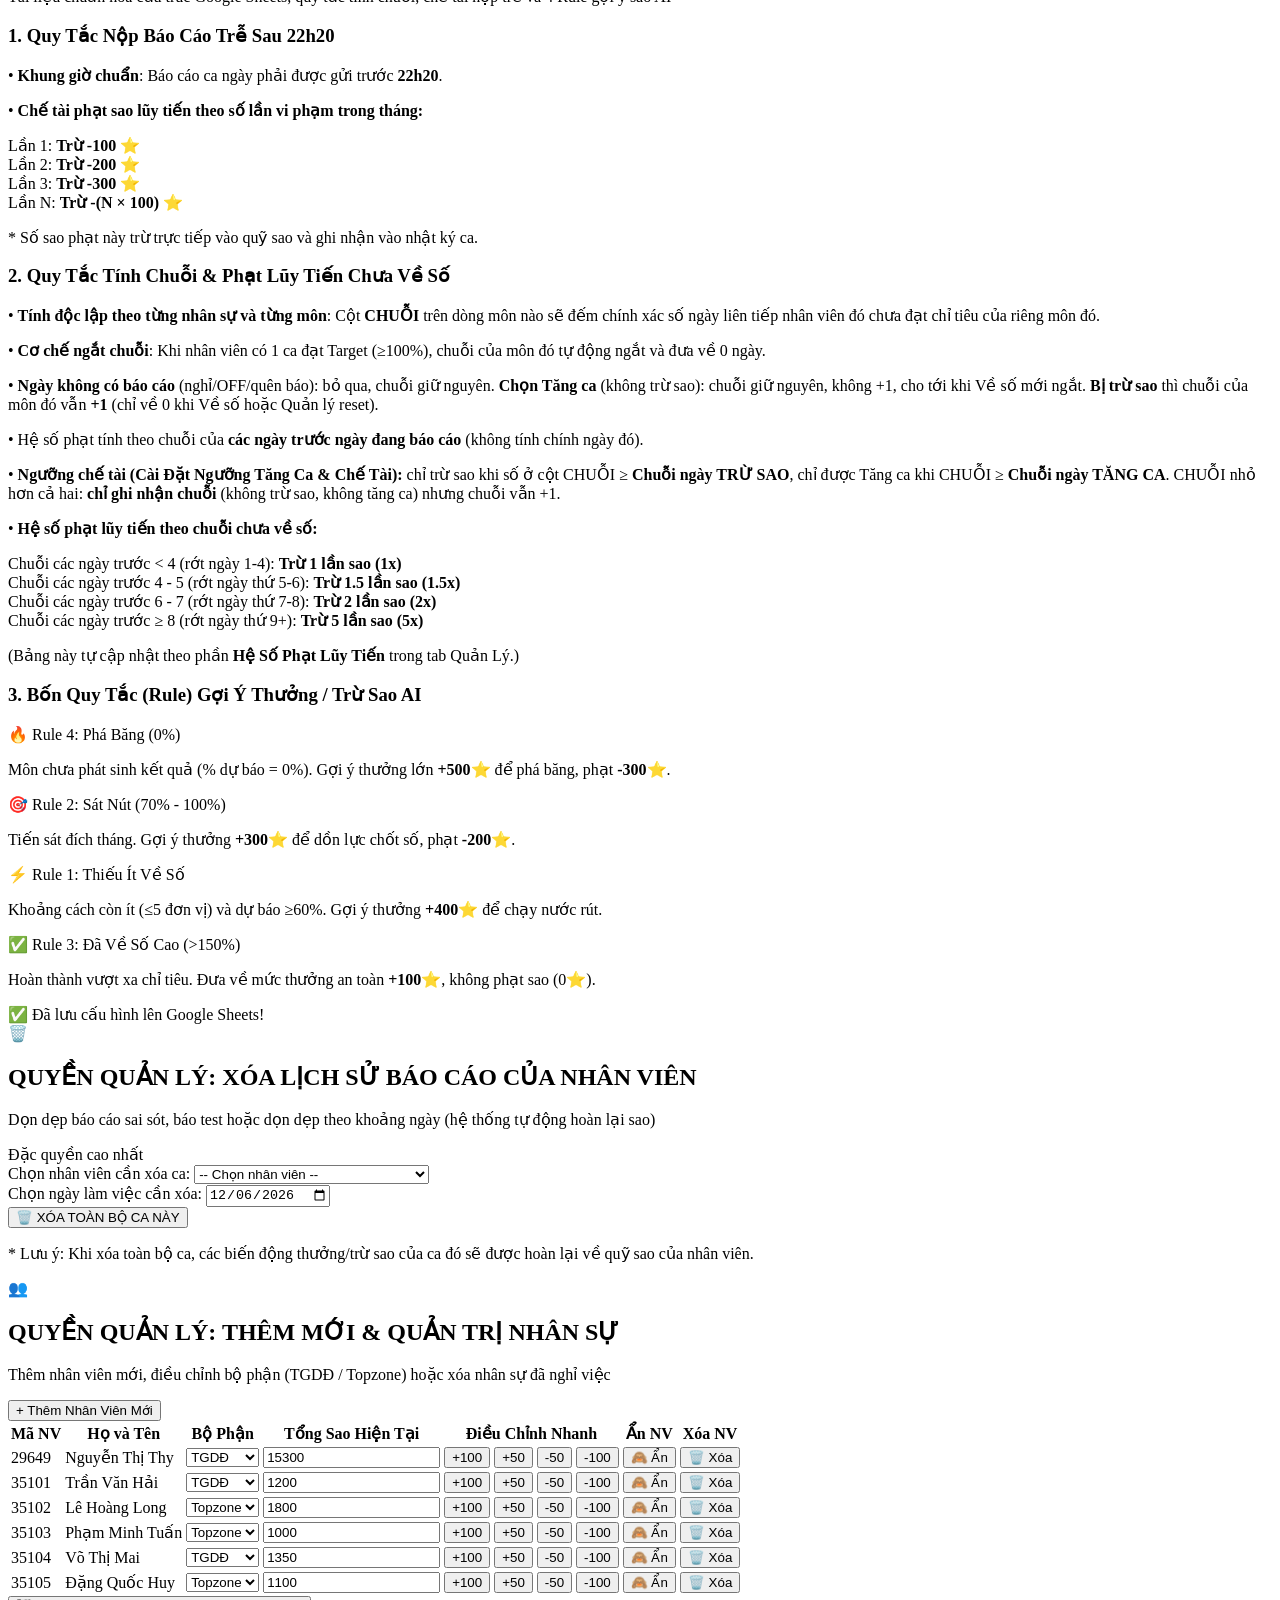
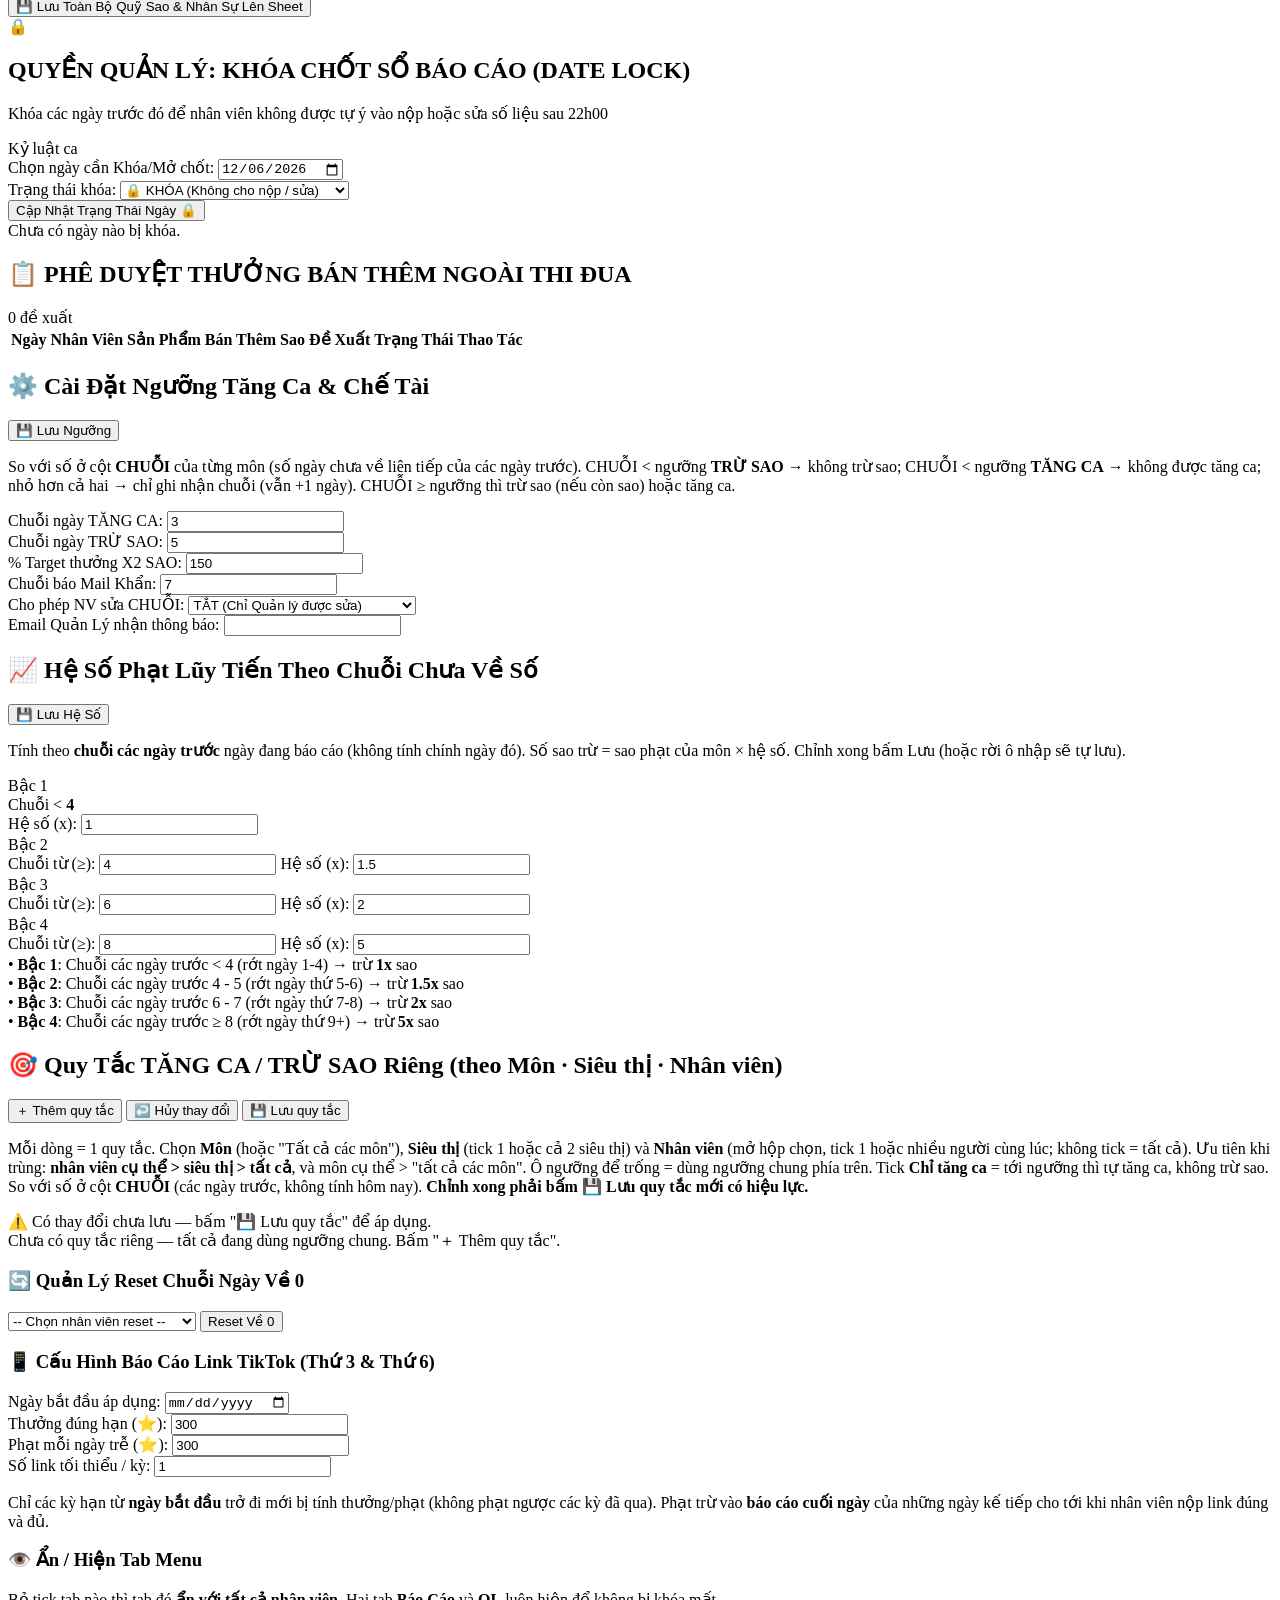
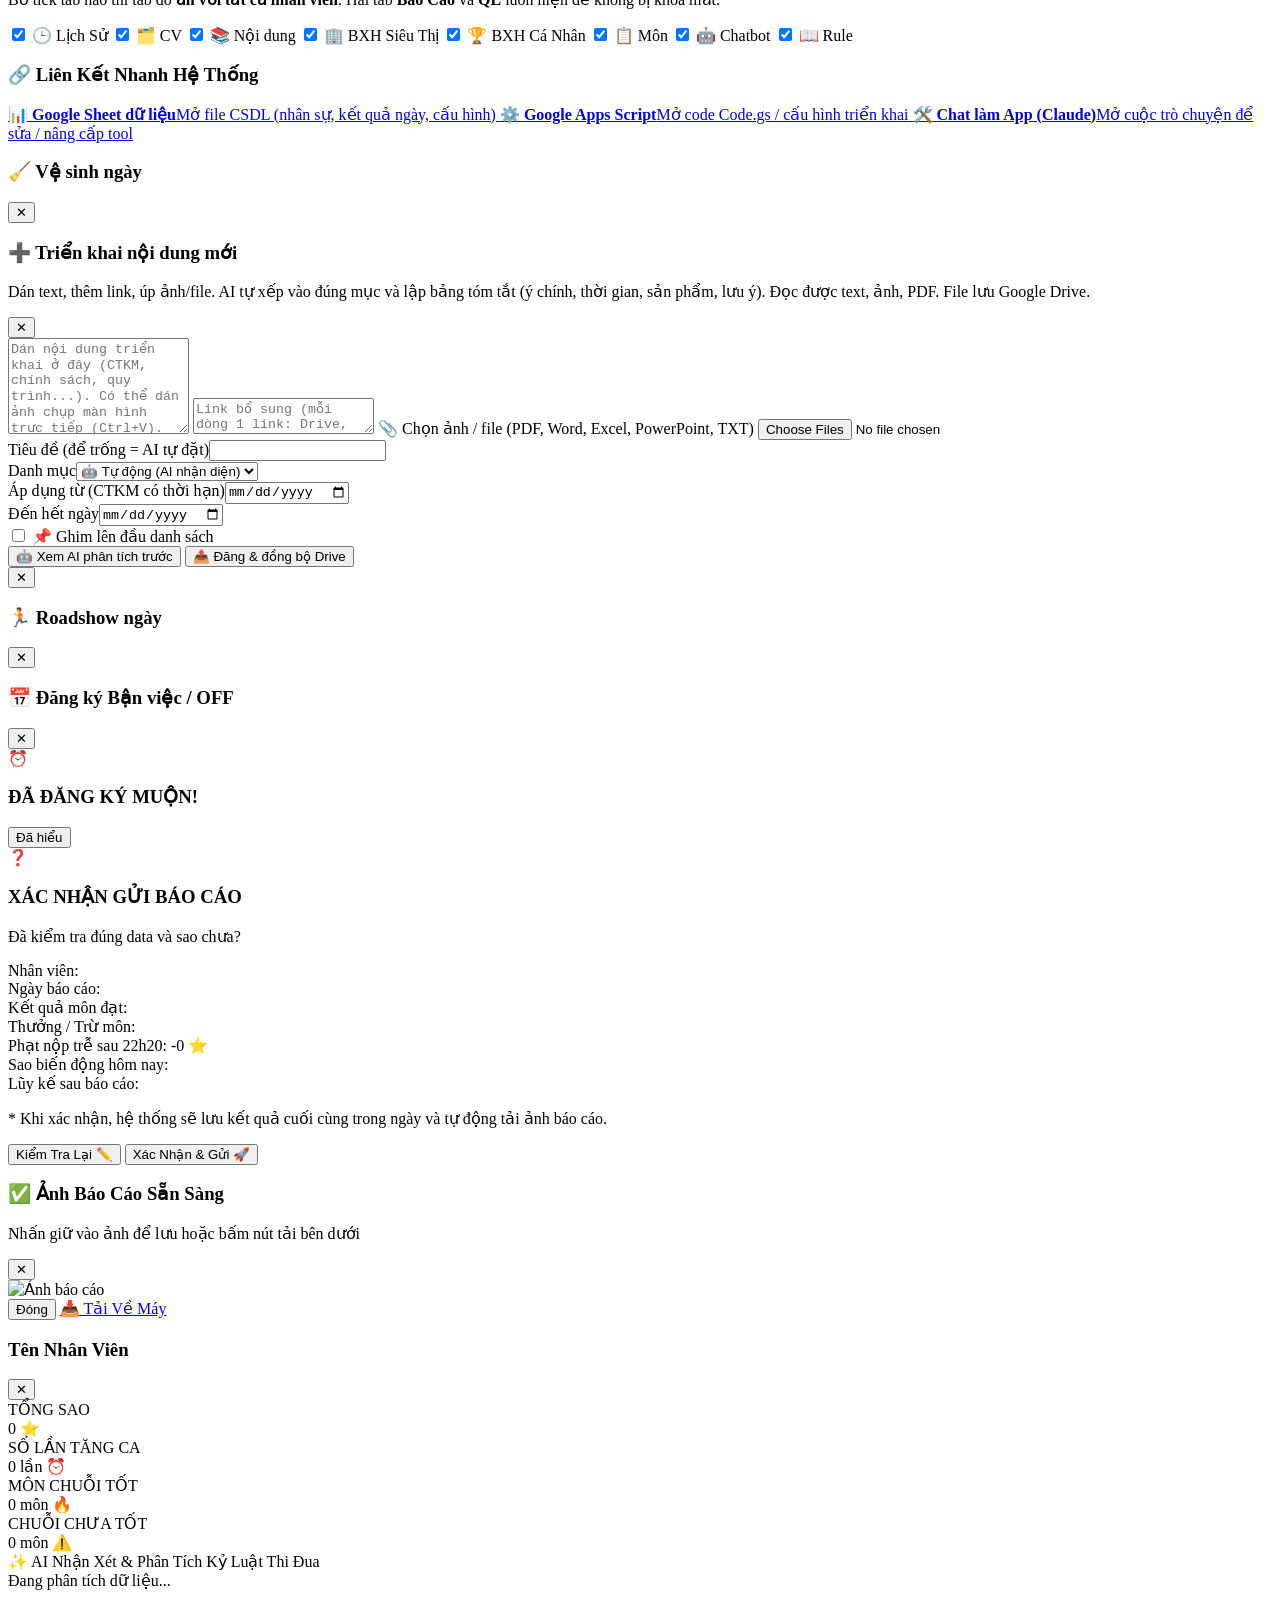
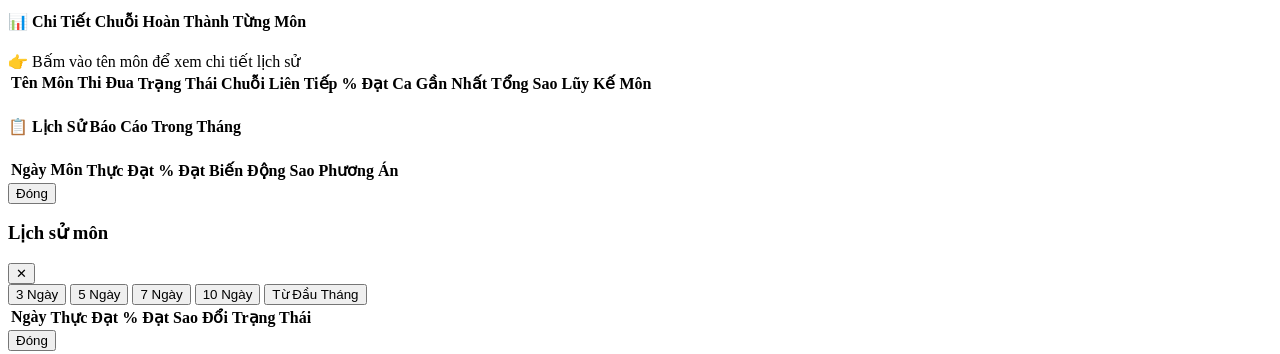
==== commit 42bda5c4: "Add files via upload" ====
--- a/index.html
+++ b/index.html
@@ -9,7 +9,7 @@
   <title>Báo Cáo Thi Đua Cuối Ngày & BXH Siêu Thị VIP</title>
   <script src="https://cdn.tailwindcss.com"></script>
   <!-- Thư viện chụp ảnh canvas chuẩn nét HD -->
-  <script defer src="https://cdnjs.cloudflare.com/ajax/libs/html2canvas/1.4.1/html2canvas.min.js"></script>
+  <script src="https://cdnjs.cloudflare.com/ajax/libs/html2canvas/1.4.1/html2canvas.min.js"></script>
   <style>
     .table-header { background-color: #facc15; color: #0f172a; }
     input[type=number]::-webkit-inner-spin-button, 
@@ -96,7 +96,7 @@
           Tự động đồng bộ 5 phút/lần + mỗi khi mở lại app | Quỹ sao RT đồng bộ BXH | Chế tài nộp trễ sau 22h20 (-100⭐ lũy tiến)
         </p>
         <p class="text-[10px] text-indigo-300 mt-0.5 font-mono">
-          Phiên bản: <b id="lblAppVersion" class="text-white">-</b> · Đồng bộ dữ liệu lúc: <b id="lblLastSync" class="text-white">chưa có</b>
+          Phiên bản: <b id="lblAppVersion" class="text-white">-</b> · Đồng bộ dữ liệu lúc: <b id="lblLastSync" class="text-white">chưa có</b> · <button onclick="hardRefreshTool()" class="underline font-black text-amber-200">🧹 Làm mới tool</button>
         </p>
       </div>
       <div class="flex items-center gap-2">
@@ -109,6 +109,13 @@
         </button>
       </div>
     </header>
+
+    <!-- Máy đang chạy bản tool cũ mà tự tải lại vẫn không được -->
+    <div id="toolStaleBanner" class="hidden bg-amber-50 border-2 border-amber-400 text-amber-900 rounded-xl p-2.5 text-xs flex items-start gap-2">
+      <span class="text-base leading-none">🆕</span>
+      <div class="flex-1 leading-snug"><b>Máy này đang chạy bản tool CŨ.</b> Bản mới nhất: <b id="toolStaleVer">-</b>. App đã tự tải lại nhưng trình duyệt vẫn giữ bản cũ, hãy bấm <b>Làm mới tool</b>. Nếu vẫn bị, mở link bằng Chrome/Safari (đừng mở trong Zalo/Messenger).</div>
+      <button onclick="hardRefreshTool()" class="px-2.5 py-1 bg-amber-500 hover:bg-amber-600 text-white rounded-lg text-[11px] font-black shadow whitespace-nowrap">🧹 Làm mới tool</button>
+    </div>
 
     <!-- Cảnh báo khi KHÔNG đồng bộ được dữ liệu mới -->
     <div id="syncFailBanner" class="hidden bg-rose-50 border border-rose-300 text-rose-800 rounded-xl p-2.5 text-xs flex items-start gap-2">
@@ -119,8 +126,12 @@
         Sao/chuỗi có thể chưa đúng, nên bấm <b>Thử lại</b> trước khi gửi báo cáo. Nếu vẫn lỗi, báo Quản lý kiểm tra Apps Script.
         <span id="syncFailDetail" class="block text-[10px] text-rose-500 mt-0.5 font-mono"></span>
       </div>
-      <button onclick="loadData()" class="px-2.5 py-1 bg-rose-600 hover:bg-rose-700 text-white rounded-lg text-[11px] font-black shadow whitespace-nowrap">🔄 Thử lại</button>
+      <div class="flex flex-col gap-1"><button onclick="loadData()" class="px-2.5 py-1 bg-rose-600 hover:bg-rose-700 text-white rounded-lg text-[11px] font-black shadow whitespace-nowrap">🔄 Thử lại</button>
+      <button onclick="hardRefreshTool()" class="px-2.5 py-1 bg-slate-600 hover:bg-slate-700 text-white rounded-lg text-[11px] font-black shadow whitespace-nowrap">🧹 Làm mới tool</button></div>
     </div>
+
+    <!-- Thanh nhắc việc: số nội dung / công việc chưa hoàn tất, ai cũng xem được (không cần mật khẩu) -->
+    <div id="notesBanner" onclick="notesGoStat()" class="hidden cursor-pointer rounded-xl border-2 border-rose-300 bg-rose-50 hover:bg-rose-100 px-3 py-2 text-[11px] leading-snug shadow-sm"></div>
 
     <!-- Navigation Bar 8 Tab Hoàn Chỉnh -->
     <div id="mainTabBar" class="flex flex-wrap gap-1 border-b border-slate-200 pb-1.5">
@@ -134,7 +145,7 @@
         🗂️ CV
       </button>
       <button onclick="switchTab('notes')" id="tab-notes" class="px-2 md:px-2.5 py-1 font-bold text-[11px] md:text-xs rounded-lg bg-slate-200 text-slate-700 whitespace-nowrap flex items-center gap-1">
-        📚 Nội dung
+        📚 Nội dung<span id="notesTabBadge" class="hidden min-w-[16px] text-center px-1 rounded-full bg-rose-600 text-white text-[10px] font-black leading-4"></span>
       </button>
       <button onclick="switchTab('store-ranking')" id="tab-store-ranking" class="px-2 md:px-2.5 py-1 font-bold text-[11px] md:text-xs rounded-lg bg-slate-200 text-slate-700 whitespace-nowrap flex items-center gap-1">
         🏢 BXH Siêu Thị
@@ -600,10 +611,13 @@
         <div class="flex flex-wrap items-center justify-between gap-2 border-b pb-1.5">
           <h3 class="text-xs md:text-sm font-bold text-slate-800">📚 Nội Dung Quan Trọng <span id="notesCount" class="text-[10px] font-normal text-slate-400"></span></h3>
           <div class="flex items-center gap-1">
+            <button onclick="notesToggleStat()" class="px-2 py-1 rounded-lg bg-emerald-100 hover:bg-emerald-200 text-emerald-800 font-black text-[11px]">📈 Thống kê</button>
             <button onclick="notesLoad(true)" class="px-2 py-1 rounded-lg bg-slate-100 hover:bg-slate-200 text-slate-700 font-bold text-[11px]">🔄 Làm mới</button>
             <button onclick="ncOpen()" class="px-2.5 py-1 rounded-lg bg-indigo-600 hover:bg-indigo-700 text-white font-black text-[11px] whitespace-nowrap">➕ Triển khai nội dung (QL)</button>
           </div>
         </div>
+        <div id="notesStatBox"></div>
+        <div class="flex flex-wrap items-center gap-1.5 text-[11px]"><span class="font-bold text-slate-600">👤 Bạn là:</span><select id="notesMeSel" onchange="notesSetMe(this.value)" class="flex-1 min-w-[160px] border rounded-lg p-1.5 font-bold bg-white outline-none focus:ring-2 focus:ring-indigo-400"></select><span id="notesPending"></span></div>
         <input id="notesSearch" type="search" oninput="notesSearchInput(this.value)" placeholder="🔍 Tìm nhanh: iPhone, bảo hành, quy trình đổi trả, CTKM..." class="w-full border rounded-lg p-2 text-xs font-medium outline-none focus:ring-2 focus:ring-indigo-400 bg-white">
         <div id="notesChips" class="flex flex-wrap gap-1"></div>
         <label class="flex items-center gap-1.5 text-[11px] text-slate-500 cursor-pointer"><input type="checkbox" id="notesShowExpired" onchange="renderNotesTab()" class="w-3.5 h-3.5 accent-indigo-600"> Hiện cả CTKM đã hết hạn <span id="notesExpiredCount"></span></label>
@@ -1015,12 +1029,15 @@
                 <th class="p-1.5 w-28">Bộ Phận</th>
                 <th class="p-1.5 text-center w-28">Tổng Sao Hiện Tại</th>
                 <th class="p-1.5 text-center w-36">Điều Chỉnh Nhanh</th>
+                <th class="p-1.5 text-center w-14 text-slate-600">Ẩn NV</th>
                 <th class="p-1.5 text-center w-14 text-rose-600">Xóa NV</th>
               </tr>
             </thead>
             <tbody id="managerStaffStarsTableBody"></tbody>
           </table>
         </div>
+
+        <div id="hiddenStaffBox"></div>
 
         <div class="pt-1 flex justify-end">
           <button onclick="saveAllStaffStarsToSheet()" id="btnSaveStars" class="px-4 py-2 bg-indigo-600 hover:bg-indigo-700 text-white rounded-lg text-xs font-bold transition shadow flex items-center gap-1">
@@ -1265,7 +1282,7 @@
   <div id="noteComposerModal" class="hidden fixed inset-0 bg-slate-900/60 backdrop-blur-sm flex items-center justify-center p-3 z-50">
     <div class="bg-white w-full max-w-lg max-h-[94vh] overflow-y-auto rounded-2xl p-4 shadow-2xl space-y-2.5 text-xs">
       <div class="flex items-start justify-between gap-2 border-b pb-2">
-        <div><h3 class="text-sm font-black text-slate-900">➕ Triển khai nội dung mới</h3><p class="text-[10px] text-slate-500">Dán text, thêm link, úp ảnh/file. AI tự xếp vào đúng mục, file lưu Google Drive, nhân viên thấy sau khi đồng bộ.</p></div>
+        <div><h3 class="text-sm font-black text-slate-900">➕ Triển khai nội dung mới</h3><p class="text-[10px] text-slate-500">Dán text, thêm link, úp ảnh/file. AI tự xếp vào đúng mục và lập bảng tóm tắt (ý chính, thời gian, sản phẩm, lưu ý). Đọc được text, ảnh, PDF. File lưu Google Drive.</p></div>
         <button onclick="ncClose()" class="text-slate-400 hover:text-slate-700 font-black text-lg leading-none px-1">✕</button>
       </div>
       <textarea id="ncText" rows="6" onpaste="ncOnPaste(event)" placeholder="Dán nội dung triển khai ở đây (CTKM, chính sách, quy trình...). Có thể dán ảnh chụp màn hình trực tiếp (Ctrl+V)." class="w-full border rounded-lg p-2 font-medium outline-none focus:ring-2 focus:ring-indigo-400"></textarea>
@@ -1281,10 +1298,11 @@
         <div><label class="block font-bold text-slate-700 mb-0.5">Áp dụng từ <span class="font-normal text-slate-400">(CTKM có thời hạn)</span></label><input id="ncFrom" type="date" class="w-full border rounded-lg p-1.5 font-semibold outline-none focus:ring-2 focus:ring-indigo-400"></div>
         <div><label class="block font-bold text-slate-700 mb-0.5">Đến hết ngày</label><input id="ncTo" type="date" class="w-full border rounded-lg p-1.5 font-semibold outline-none focus:ring-2 focus:ring-indigo-400"></div>
       </div>
+      <div id="ncTaskBox"></div>
       <label class="flex items-center gap-1.5 font-bold text-slate-700 cursor-pointer"><input id="ncPin" type="checkbox" class="w-4 h-4 accent-indigo-600"> 📌 Ghim lên đầu danh sách</label>
       <div id="ncAiBox" class="hidden rounded-lg border p-2 text-[11px] leading-snug"></div>
       <div class="flex flex-wrap gap-2 pt-1">
-        <button id="btnNcAi" onclick="ncPreviewAi()" class="px-3 py-2 bg-slate-100 hover:bg-slate-200 text-slate-700 rounded-lg font-black">🤖 Xem AI phân loại trước</button>
+        <button id="btnNcAi" onclick="ncPreviewAi()" class="px-3 py-2 bg-slate-100 hover:bg-slate-200 text-slate-700 rounded-lg font-black">🤖 Xem AI phân tích trước</button>
         <button id="btnNcSubmit" onclick="ncSubmit()" class="flex-1 min-w-[160px] py-2 bg-indigo-600 hover:bg-indigo-700 disabled:opacity-50 text-white rounded-lg font-black shadow">📤 Đăng &amp; đồng bộ Drive</button>
       </div>
     </div>
@@ -1407,7 +1425,6 @@
         <img id="previewImageTag" src="" alt="Ảnh báo cáo" class="max-w-full h-auto mx-auto rounded shadow">
       </div>
 
-      <button id="btnShareImage" onclick="shareReportImage()" class="hidden w-full py-2 bg-sky-600 hover:bg-sky-700 text-white font-bold text-xs rounded-xl shadow">📤 Chia sẻ / Lưu vào Ảnh</button>
       <div class="grid grid-cols-2 gap-2 pt-1">
         <button onclick="closeImagePreviewModal()" class="py-2 bg-slate-200 hover:bg-slate-300 text-slate-700 font-bold text-xs rounded-xl">
           Đóng
@@ -1553,7 +1570,8 @@
     const API_URL = "https://script.google.com/macros/s/AKfycbx3BJ1IYDuRJ_8gJK0XJ2C7gdsIse6_VpZsB_o2QR4ckdPjl3RPe2XNvRvH-HqYQkks/exec";
 
     // Đổi số này mỗi lần đẩy bản mới lên GitHub để nhân viên nhìn là biết đã tải đúng bản chưa
-    const APP_VERSION = "2026-10-12 · v16";
+    const APP_VERSION = "2026-10-13 · v17";
+    const EXPECT_SERVER_VERSION = "2026-10-13 · v17";   // bản Code.gs tương ứng với bản tool này
     let lastFreshAt = 0; // lần gần nhất tải dữ liệu mới từ Sheet thành công
 
     function fmtSyncTime(ts) {
@@ -1570,9 +1588,9 @@
 
     function updateSyncInfoLabel() {
       const v = document.getElementById('lblAppVersion');
-      if (v) v.innerText = APP_VERSION;
+      if (v) v.innerText = APP_VERSION + ({ ok: ' ✅', stale: ' ⚠️ BẢN CŨ', unknown: ' ❔' }[window.__verState] || '') + (window.__srvVer === undefined ? '' : (window.__srvVer === EXPECT_SERVER_VERSION ? ' · Máy chủ ✅' : ' · ⚠️ Máy chủ ' + (window.__srvVer || 'cũ') + ' (chưa Deploy bản mới?)'));
       const l = document.getElementById('lblLastSync');
-      if (l) l.innerText = fmtSyncTime(getLastSyncOk());
+      if (l) { l.innerText = fmtSyncTime(getLastSyncOk()); const t = Number(getLastSyncOk()); l.className = (!t || Date.now() - t > 20 * 60000) ? 'text-amber-300' : 'text-white'; }
     }
 
     function markSyncOk() {
@@ -1936,113 +1954,57 @@
       clone.style.left = "-9999px";
       document.body.appendChild(clone);
 
+      // html2canvas mặc định sao chép CẢ TRANG (bảng xếp hạng, lịch sử, nội dung... hàng nghìn phần tử) nên rất chậm/treo trên điện thoại.
+      // ignoreElements cắt mọi thứ ngoài vùng báo cáo ngay lúc sao chép (giữ <head> để còn CSS).
+      const keepEl = el => el === clone || clone.contains(el) || el.contains(clone) || !!(el.closest && el.closest('head'));
+      const isMobile = window.innerWidth < 768 || (navigator.deviceMemory && navigator.deviceMemory <= 4);
+      const shoot = async (scale, ms) => {
+        await new Promise(r => setTimeout(r, 30));   // nhường 1 nhịp để nút "Đang xử lý" kịp hiện trước khi trình duyệt bận
+        let timer;
+        try {
+          return await Promise.race([
+            html2canvas(clone, { scale, useCORS: true, backgroundColor: "#ffffff", width: 850, windowWidth: 850, logging: false, imageTimeout: 4000, ignoreElements: el => !keepEl(el) }),
+            new Promise((_, reject) => { timer = setTimeout(() => reject(new Error('quá ' + Math.round(ms / 1000) + ' giây')), ms); })
+          ]);
+        } finally { clearTimeout(timer); }
+      };
+
       try {
-        btn.innerHTML = "<span>⏳ Đang tải thư viện ảnh...</span>";
-        const h2c = await ensureHtml2canvas();
-        btn.innerHTML = "<span>⏳ Đang tạo ảnh...</span>";
-        await new Promise(r => requestAnimationFrame(() => setTimeout(r, 60)));   // cho giao diện kịp hiện chữ "đang xử lý" trước khi máy bận vẽ
-
-        // Điện thoại: giảm độ phân giải & giới hạn tổng số điểm ảnh (iOS/Android yếu dễ treo hoặc ra ảnh trắng nếu canvas quá lớn)
-        const isMobile = isMobileDevice();
-        let scale = isMobile ? 1.25 : 1.5;
-        const maxPixels = isMobile ? 9e6 : 16e6;
-        const hgt = Math.max(1, clone.scrollHeight);
-        scale = Math.max(0.8, Math.min(scale, Math.sqrt(maxPixels / (850 * hgt))));
-
-        const canvas = await Promise.race([h2c(clone, {
-          scale: scale,
-          useCORS: true,
-          backgroundColor: "#ffffff",
-          width: 850,
-          windowWidth: 850,
-          imageTimeout: 5000,
-          logging: false
-        }),
-          new Promise((_, reject) => setTimeout(() => reject(new Error('xử lý ảnh quá lâu, hãy bấm xuất ảnh lại hoặc chụp màn hình')), 60000))
-        ]);
-
-        // toBlob nhẹ và nhanh hơn toDataURL (chuỗi base64 khổng lồ làm điện thoại giật/đứng)
-        const blob = await new Promise(res => {
-          try { canvas.toBlob(b => res(b), "image/jpeg", 0.88); } catch (e) { res(null); }
-        });
-        if (!blob) throw new Error('máy không tạo được ảnh (hết bộ nhớ), hãy đóng bớt tab rồi thử lại hoặc chụp màn hình');
-        canvas.width = canvas.height = 0;
-
+        let canvas;
+        try { canvas = await shoot(isMobile ? 1.25 : 1.5, 20000); }
+        catch (e1) { btn.innerHTML = "<span>⏳ Máy chậm, thử lại chế độ nhẹ...</span>"; canvas = await shoot(1, 30000); }
+
+        // toBlob + URL.createObjectURL: nhẹ hơn nhiều so với chuỗi base64 khổng lồ của toDataURL (đỡ treo/hết RAM trên điện thoại)
+        const blob = await new Promise(res => { try { canvas.toBlob(res, "image/jpeg", 0.9); } catch (e) { res(null); } });
+        if (window._reportImgUrl && String(window._reportImgUrl).startsWith('blob:')) { try { URL.revokeObjectURL(window._reportImgUrl); } catch (e) {} }
+        const image = blob ? URL.createObjectURL(blob) : canvas.toDataURL("image/jpeg", 0.9);
+        window._reportImgUrl = image;
+        canvas.width = canvas.height = 0;   // trả RAM ngay
         const filename = `BaoCao_${staffName.replace(/\s+/g, '_')}_${dateStr}.jpg`;
-        if (window._lastReportBlobUrl) { try { URL.revokeObjectURL(window._lastReportBlobUrl); } catch (e) {} }
-        const url = URL.createObjectURL(blob);
-        window._lastReportBlobUrl = url;
-        window._lastReportFile = (typeof File === 'function') ? new File([blob], filename, { type: 'image/jpeg' }) : null;
-
-        // Máy tính: tự tải file. Điện thoại/trình duyệt trong app (Zalo, Messenger...) thường chặn tải tự động -> chỉ mở khung xem, bấm nút để lưu/chia sẻ.
-        if (!isMobile) {
-          const link = document.createElement('a');
-          link.download = filename;
-          link.href = url;
-          document.body.appendChild(link);
-          link.click();
-          document.body.removeChild(link);
-        }
+
+        // Tự kích hoạt tải file về máy
+        const link = document.createElement('a');
+        link.download = filename;
+        link.href = image;
+        link.click();
 
         // Mở Popup xem và nhấn giữ lưu ảnh
         const previewModal = document.getElementById('imagePreviewModal');
         const previewImg = document.getElementById('previewImageTag');
         const btnDirect = document.getElementById('btnDownloadImageDirect');
-        const btnShare = document.getElementById('btnShareImage');
         if (previewModal && previewImg && btnDirect) {
-          previewImg.src = url;
-          btnDirect.href = url;
+          previewImg.src = image;
+          btnDirect.href = image;
           btnDirect.download = filename;
-          if (btnShare) {
-            const canShare = !!(window._lastReportFile && navigator.canShare && navigator.share && navigator.canShare({ files: [window._lastReportFile] }));
-            btnShare.classList.toggle('hidden', !canShare);
-          }
           previewModal.classList.remove('hidden');
         }
       } catch (err) {
-        showToastMessage("⚠️ Lỗi khi tạo ảnh báo cáo: " + err.message);
+        showToastMessage("⚠️ Chưa tạo được ảnh (" + err.message + "). Báo cáo ĐÃ LƯU rồi — bấm 📸 TẢI LẠI ẢNH hoặc chụp màn hình gửi nhóm.");
       } finally {
-        if (clone.parentNode) clone.parentNode.removeChild(clone);
+        if (clone.parentNode) document.body.removeChild(clone);
         btn.innerHTML = oldText;
         btn.disabled = false;
       }
-    }
-
-    function isMobileDevice() {
-      return /Android|iPhone|iPad|iPod|Mobile/i.test(navigator.userAgent) || (navigator.maxTouchPoints > 1 && window.innerWidth < 900);
-    }
-
-    // Nạp html2canvas khi cần; CDN chính chậm/bị chặn thì thử CDN dự phòng
-    function ensureHtml2canvas() {
-      if (window.html2canvas) return Promise.resolve(window.html2canvas);
-      if (window._h2cLoading) return window._h2cLoading;
-      const load = (src, ms) => new Promise((resolve, reject) => {
-        const el = document.createElement('script');
-        const t = setTimeout(() => { el.remove(); reject(new Error('timeout')); }, ms);
-        el.onload = () => { clearTimeout(t); window.html2canvas ? resolve(window.html2canvas) : reject(new Error('no lib')); };
-        el.onerror = () => { clearTimeout(t); reject(new Error('load fail')); };
-        el.src = src;
-        document.head.appendChild(el);
-      });
-      window._h2cLoading = (async () => {
-        // đợi thẻ <script defer> chính một lúc ngắn trước khi nạp dự phòng
-        for (let i = 0; i < 30 && !window.html2canvas; i++) await new Promise(r => setTimeout(r, 100));
-        if (window.html2canvas) return window.html2canvas;
-        const urls = [
-          'https://cdnjs.cloudflare.com/ajax/libs/html2canvas/1.4.1/html2canvas.min.js',
-          'https://cdn.jsdelivr.net/npm/html2canvas@1.4.1/dist/html2canvas.min.js'
-        ];
-        for (const u of urls) { try { return await load(u, 15000); } catch (e) {} }
-        throw new Error('không tải được thư viện tạo ảnh (kiểm tra mạng rồi bấm lại)');
-      })().finally(() => { if (!window.html2canvas) window._h2cLoading = null; });
-      return window._h2cLoading;
-    }
-
-    async function shareReportImage() {
-      const f = window._lastReportFile;
-      if (!f || !navigator.share) return;
-      try { await navigator.share({ files: [f], title: 'Báo cáo thi đua' }); }
-      catch (e) { if (e && e.name !== 'AbortError') showToastMessage('⚠️ Không chia sẻ được: ' + e.message); }
     }
 
     function closeImagePreviewModal() {
@@ -2134,6 +2096,7 @@
         
         if (data && Array.isArray(data.nhanSu)) {
           safeCacheSave(data);
+          window.__srvVer = String(data.serverVersion || '');
           applyStateData(data);
           syncCountdownSeconds = SYNC_EVERY_SEC;
           markSyncOk();
@@ -2162,7 +2125,19 @@
       return okLoad;
     }
 
+    // Nhân viên bị QL ẩn: bỏ khỏi toàn bộ danh sách + mọi dữ liệu liên quan -> app coi như không có người này (giữ riêng danh sách ẩn cho màn hình QL)
+    function filterHiddenStaff(d) {
+      if (!d || !Array.isArray(d.nhanSu)) return d;
+      const hid = new Set(d.nhanSu.filter(n => n.hidden).map(n => String(n.id)));
+      state.hiddenStaff = d.nhanSu.filter(n => n.hidden);
+      if (!hid.size) return d;
+      const keep = r => !r || !hid.has(String(r.staffId)), o = Object.assign({}, d);
+      o.nhanSu = d.nhanSu.filter(n => !n.hidden); o._allHidden = o.nhanSu.length === 0;
+      ['ketQua', 'deXuat', 'lateLogs', 'tiktok', 'veSinh', 'lichBan', 'roadshow'].forEach(k => { if (Array.isArray(d[k])) o[k] = d[k].filter(keep); });
+      return o;
+    }
     function applyStateData(data) {
+      data = filterHiddenStaff(data);
       if (data.nhanSu && data.nhanSu.length > 0) {
         state.nhanSu = data.nhanSu.map(ns => {
           const starVal = Number(ns.totalStar !== undefined ? ns.totalStar : ns.baseStar) || 0;
@@ -2172,6 +2147,8 @@
             baseStar: starVal
           };
         });
+      } else if (data._allHidden) {
+        state.nhanSu = [];
       } else if (!state.nhanSu || state.nhanSu.length === 0) {
         state.nhanSu = [...DEFAULT_NHAN_SU];
       }
@@ -2318,25 +2295,11 @@
     function withPin(obj) {
       return (isManagerUnlocked && managerPass) ? Object.assign({}, obj, { mpin: managerPass }) : obj;
     }
-    async function ttPost(payload, timeoutMs) {
-      // Mạng di động yếu: có thời gian chờ rõ ràng (tránh treo mãi ở "ĐANG TẢI ẢNH...") và tự thử lại 1 lần khi mất kết nối.
-      const body = JSON.stringify(withPin(payload));
-      const limit = timeoutMs || (/UPLOAD_|POST_NOTE/.test(String(payload.action)) ? 120000 : 45000);
-      let lastErr;
-      for (let attempt = 0; attempt < 2; attempt++) {
-        const ctl = new AbortController(), timer = setTimeout(() => ctl.abort(), limit);
-        try {
-          const res = await fetch(API_URL, { method: "POST", headers: { "Content-Type": "text/plain;charset=utf-8" }, body, signal: ctl.signal });
-          const txt = await res.text();
-          if (txt.trim().startsWith("<")) throw new Error("Máy chủ trả về trang lỗi (kiểm tra đã Deploy bản Apps Script mới chưa)");
-          return JSON.parse(txt);
-        } catch (e) {
-          lastErr = (e && e.name === 'AbortError') ? new Error("Mạng quá chậm, quá thời gian chờ. Hãy thử lại khi có sóng tốt hơn.") : e;
-          // Chỉ thử lại với thao tác tải ảnh khi lỗi mạng (không thử lại khi máy chủ đã trả lời lỗi)
-          if (!(e instanceof TypeError) || !/UPLOAD_/.test(String(payload.action))) break;
-        } finally { clearTimeout(timer); }
-      }
-      throw lastErr;
+    async function ttPost(payload) {
+      const res = await fetch(API_URL, { method: "POST", headers: { "Content-Type": "text/plain;charset=utf-8" }, body: JSON.stringify(withPin(payload)) });
+      const txt = await res.text();
+      if (txt.trim().startsWith("<")) throw new Error("Máy chủ trả về trang lỗi (kiểm tra đã Deploy bản Apps Script mới chưa)");
+      return JSON.parse(txt);
     }
     function ttPersist() { try { safeCacheSave(state); } catch (e) {} }
 
@@ -2509,17 +2472,7 @@
     function clGet(date) { return (state.veSinh || []).find(v => v.date === date); }
     function clShort(name) { const p = String(name || '').trim().split(/\s+/); return p[p.length - 1] || ''; }
     function clDateLabel(date) { const d = ttParse(date); return `${CL_DOW_FULL[d.getDay()]}, ${clPad(d.getDate())}/${clPad(d.getMonth() + 1)}/${d.getFullYear()}`; }
-    // Ảnh Drive: dùng lh3.googleusercontent.com (nhanh, ổn định trên điện thoại, được trình duyệt cache) thay cho drive.google.com/thumbnail (chậm, hay bị chặn/giới hạn trên mobile).
-    // Lỗi thì tự thử lần lượt: thumbnail -> uc?export=view -> hiện khung "không tải được, chạm để mở".
-    function clThumb(id, w) { return `https://lh3.googleusercontent.com/d/${encodeURIComponent(id)}=w${w || 400}`; }
-    function clImgAttr(id, w) { return `src="${clThumb(id, w)}" data-id="${encodeURIComponent(id)}" data-w="${w || 400}" data-fb="0" onerror="clImgErr(this)" decoding="async" referrerpolicy="no-referrer"`; }
-    function clImgErr(img) {
-      const id = img.dataset.id, w = img.dataset.w || 400, step = Number(img.dataset.fb || 0);
-      img.dataset.fb = step + 1;
-      if (step === 0) img.src = `https://drive.google.com/thumbnail?id=${id}&sz=w${w}`;
-      else if (step === 1) img.src = `https://drive.google.com/uc?export=view&id=${id}`;
-      else { img.onerror = null; img.removeAttribute('src'); img.alt = '⚠️ Không tải được ảnh - chạm để mở'; img.classList.add('p-1', 'text-[9px]', 'text-rose-600', 'text-center'); }
-    }
+    function clThumb(id) { return `https://drive.google.com/thumbnail?id=${encodeURIComponent(id)}&sz=w1000`; }
     function clViewUrl(id) { return `https://drive.google.com/file/d/${encodeURIComponent(id)}/view`; }
     function clReported(rec) { return !!(rec && rec.photos && rec.photos.length >= 3); }
     function clPersist() { try { safeCacheSave(state); } catch (e) {} }
@@ -2629,7 +2582,7 @@
           h += `<div class="space-y-1.5">
             <div class="font-bold text-emerald-700">✅ Đã nộp báo cáo lúc ${ttEsc(rec.reportTime || '')} ${rec.reportDate ? ttEsc(rec.reportDate.slice(8, 10) + '/' + rec.reportDate.slice(5, 7)) : ''}</div>
             <div class="grid grid-cols-3 gap-1.5">` +
-            rec.photos.slice(0, 3).map((id, i) => `<a href="${clViewUrl(id)}" target="_blank" rel="noopener noreferrer" class="block"><img ${clImgAttr(id, 400)} alt="Ảnh ${i + 1}" loading="lazy" class="w-full h-24 object-cover rounded-lg border bg-slate-100"></a>`).join('') +
+            rec.photos.slice(0, 3).map((id, i) => `<a href="${clViewUrl(id)}" target="_blank" rel="noopener noreferrer" class="block"><img src="${clThumb(id)}" alt="Ảnh ${i + 1}" loading="lazy" class="w-full h-24 object-cover rounded-lg border bg-slate-100"></a>`).join('') +
             `</div><div class="text-[10px] text-slate-400">Chạm vào ảnh để mở bản lớn trên Google Drive.</div></div>`;
         } else if (date > today) {
           h += `<div class="bg-slate-50 border border-slate-200 rounded-xl p-3 text-slate-500">📷 Báo cáo ảnh sẽ mở từ <b>ngày vệ sinh</b>. Tới ngày bạn quay lại đây để nộp 3 ảnh.</div>`;
@@ -2695,31 +2648,24 @@
 
     // Nén ảnh ở máy (cạnh dài tối đa 1280px, JPEG 72%) để gửi nhanh và nhẹ Drive
     function clCompress(file, maxSide = 1280, quality = 0.72) {
-      // Điện thoại: ảnh gốc 12-48MP rất nặng -> thu nhỏ trước khi nén. Ưu tiên createImageBitmap (resize ngay lúc giải mã, đỡ tràn RAM), dự phòng <img>.
-      const draw = (src, w, h) => {
-        const scale = Math.min(1, maxSide / Math.max(w, h));
-        const tw = Math.max(1, Math.round(w * scale)), th = Math.max(1, Math.round(h * scale));
-        const c = document.createElement('canvas');
-        c.width = tw; c.height = th;
-        c.getContext('2d').drawImage(src, 0, 0, tw, th);
-        const dataUrl = c.toDataURL('image/jpeg', quality);
-        c.width = c.height = 0;
-        return { mime: 'image/jpeg', base64: dataUrl.split(',')[1], preview: dataUrl };
-      };
-      const viaImg = () => new Promise((resolve, reject) => {
+      return new Promise((resolve, reject) => {
+        if (!file) return reject(new Error('Chưa chọn ảnh'));
         const url = URL.createObjectURL(file);
         const img = new Image();
-        img.onload = () => { try { resolve(draw(img, img.naturalWidth, img.naturalHeight)); } catch (e) { reject(e); } finally { URL.revokeObjectURL(url); } };
+        img.onload = () => {
+          let w = img.naturalWidth, h = img.naturalHeight;
+          const scale = Math.min(1, maxSide / Math.max(w, h));
+          w = Math.max(1, Math.round(w * scale)); h = Math.max(1, Math.round(h * scale));
+          const c = document.createElement('canvas');
+          c.width = w; c.height = h;
+          c.getContext('2d').drawImage(img, 0, 0, w, h);
+          const dataUrl = c.toDataURL('image/jpeg', quality);
+          URL.revokeObjectURL(url);
+          resolve({ mime: 'image/jpeg', base64: dataUrl.split(',')[1], preview: dataUrl });
+        };
         img.onerror = () => { URL.revokeObjectURL(url); reject(new Error('Không đọc được ảnh này (thử chụp lại hoặc chọn ảnh JPG/PNG)')); };
         img.src = url;
       });
-      if (!file) return Promise.reject(new Error('Chưa chọn ảnh'));
-      if (window.createImageBitmap) {
-        return createImageBitmap(file, { imageOrientation: 'from-image' })
-          .then(bmp => { try { return draw(bmp, bmp.width, bmp.height); } finally { if (bmp.close) bmp.close(); } })
-          .catch(() => viaImg());
-      }
-      return viaImg();
     }
 
     function clUpdateUploadBtn() {
@@ -2916,7 +2862,7 @@
               </div>`;
             if (rep) {
               h += `<div class="text-[10px] text-slate-500">Nộp lúc ${ttEsc(rec.reportTime || '')} ${rec.reportDate ? ttEsc(rec.reportDate.slice(8, 10) + '/' + rec.reportDate.slice(5, 7)) : ''} · <b>${Number(rec.km) || 0} km</b> · <b>${Number(rec.minutes) || 0} phút</b></div>
-                <div class="grid grid-cols-3 gap-1.5">` + rec.photos.map((id, i) => `<a href="${clViewUrl(id)}" target="_blank" rel="noopener noreferrer" class="block"><img ${clImgAttr(id, 400)} alt="${ttEsc(RS_SLOTS[i] ? RS_SLOTS[i].t : 'Ảnh')}" title="${ttEsc(RS_SLOTS[i] ? RS_SLOTS[i].t : 'Ảnh thêm')}" loading="lazy" class="w-full h-20 object-cover rounded-lg border bg-slate-100"></a>`).join('') + `</div>`;
+                <div class="grid grid-cols-3 gap-1.5">` + rec.photos.map((id, i) => `<a href="${clViewUrl(id)}" target="_blank" rel="noopener noreferrer" class="block"><img src="${clThumb(id)}" alt="${ttEsc(RS_SLOTS[i] ? RS_SLOTS[i].t : 'Ảnh')}" title="${ttEsc(RS_SLOTS[i] ? RS_SLOTS[i].t : 'Ảnh thêm')}" loading="lazy" class="w-full h-20 object-cover rounded-lg border bg-slate-100"></a>`).join('') + `</div>`;
             } else if (rsCanReport(rec, today) && rsReportFor !== key) {
               h += `<button onclick="rsStartReport('${ttEsc(rec.staffId)}','${ttEsc(rec.time || '')}')" class="w-full py-1.5 bg-emerald-600 hover:bg-emerald-700 text-white rounded-lg font-black">📷 Nộp báo cáo của ${ttEsc(clShort(rec.staffName))}</button>`;
             } else if (!rsCanReport(rec, today)) {
@@ -3293,10 +3239,10 @@
     const NOTES_CACHE_KEY = 'APP_NOTES_CACHE';
     const NOTE_STOP = new Set(['la', 'cua', 'nao', 'co', 'khong', 'the', 'cho', 'toi', 'em', 'minh', 've', 'tim', 'xem', 'tra', 'cuu', 'cac', 'nhung', 'mot', 'duoc', 'khi', 'gi', 'hoi', 'va', 'voi', 'tai', 'o', 'nay', 'hom', 'the', 'ai', 'bao', 'nhieu', 'sao', 'lam', 'phai', 'can']);
     const NOTE_CATWORDS = new Set(['ctkm', 'khuyen', 'mai', 'chinh', 'sach', 'quy', 'trinh', 'phuc', 'vu', 'noi', 'dung', 'quan', 'trong', 'lau', 'dai', 'thoi', 'han', 'dang', 'chay', 'hien', 'tai', 'lieu', 'huong', 'dan', 'het', 'da']);
-    let notesState = { list: [], loaded: false, loading: false, lastLoad: 0, cat: '', q: '', limit: 30, soon: false, err: '' };
-    let notesViewId = '', notesEditing = false;
+    let notesState = { list: [], loaded: false, loading: false, lastLoad: 0, cat: '', q: '', limit: 30, soon: false, err: '', reads: [], results: [] };
+    let notesViewId = '', notesEditing = false, notesShowTrack = false, notesShowRes = false, notesShowStat = false, trDraft = { text: '', links: '' }, trFiles = [];
     let managerPass = '';
-    let ncFiles = [], ncMeta = { summary: '', tags: [], by: 'QL', aiCat: '' }, ncBusy = false;
+    let ncFiles = [], ncMeta = { summary: '', tags: [], by: 'QL', aiCat: '', brief: null }, ncBusy = false, ncLastSig = '';
 
     function notesCat(k) { return NOTE_CATS.find(c => c[0] === k) || NOTE_CATS[5]; }
     function notesSaveCache() {
@@ -3314,7 +3260,7 @@
       notesState.loading = true; notesState.err = '';
       try {
         const out = await safeFetchJSON(API_URL + '?action=notes&_t=' + Date.now(), { cache: 'no-store' });
-        if (out && out.status === 'success' && Array.isArray(out.notes)) { notesState.list = out.notes; notesState.loaded = true; notesState.lastLoad = Date.now(); notesSaveCache(); }
+        if (out && out.status === 'success' && Array.isArray(out.notes)) { notesState.list = out.notes; notesState.reads = Array.isArray(out.reads) ? out.reads : []; notesState.results = Array.isArray(out.results) ? out.results : []; notesSaveReads(); notesState.loaded = true; notesState.fresh = true; notesState.lastLoad = Date.now(); notesSaveCache(); }
         else if (out && out.status === 'success') notesState.err = 'Apps Script chưa là bản mới có mục Nội dung (cần Deploy → New version).';
         else if (out && out.message) notesState.err = out.message;
       } catch (e) { notesState.err = 'Không tải được nội dung: ' + e.message; }
@@ -3357,7 +3303,7 @@
     }
     const notesWords = s => ' ' + cbNorm(s).replace(/[^a-z0-9]+/g, ' ').trim() + ' ';
     function notesHay(n) {
-      if (!n._h) n._h = { t: notesWords(n.title), g: notesWords((n.tags || []).join(' ')), s: notesWords(n.summary), c: notesWords(n.text), f: notesWords((n.files || []).map(f => f.name).join(' ') + ' ' + (n.links || []).join(' ')) };
+      if (!n._h) n._h = { t: notesWords(n.title), g: notesWords((n.tags || []).join(' ')), s: notesWords(n.summary), c: notesWords(n.text + ' ' + notesBriefText(n.brief)), f: notesWords((n.files || []).map(f => f.name).join(' ') + ' ' + (n.links || []).join(' ')) };
       return n._h;
     }
     // Khớp theo đầu TỪ (gõ "iphon" vẫn ra iPhone) nhưng không khớp chuỗi con giữa từ ("hanh" không khớp "thanh")
@@ -3412,27 +3358,294 @@
       renderNotesTab();
     }
 
+    // ---- Xác nhận đã đọc: nhân viên bấm "Tôi đã đọc và nắm rõ", QL xem được ai đọc/xác nhận lúc nào & đọc bao lâu ----
+    const NOTES_ME_KEY = 'APP_NOTES_ME', NOTES_READS_KEY = 'APP_NOTES_READS', NOTES_ACT_KEY = 'APP_NOTES_ACT';
+    let notesMe = '', notesActive = 0, notesTick = null;
+    try { notesMe = localStorage.getItem(NOTES_ME_KEY) || ''; notesState.reads = JSON.parse(localStorage.getItem(NOTES_READS_KEY) || '[]') || []; } catch (e) {}
+    function notesSaveReads() { try { localStorage.setItem(NOTES_READS_KEY, JSON.stringify((notesState.reads || []).filter(r => r.staffId === notesMe))); } catch (e) {} }
+    function notesRead(id, sid) { return (notesState.reads || []).find(r => r.noteId === id && r.staffId === sid) || null; }
+    function notesUpsertRead(rec) { const i = notesState.reads.findIndex(r => r.noteId === rec.noteId && r.staffId === rec.staffId); if (i >= 0) notesState.reads[i] = rec; else notesState.reads.push(rec); notesSaveReads(); }
+    function notesFmtDur(s) { s = Math.round(Number(s) || 0); if (s < 60) return s + ' giây'; const m = Math.floor(s / 60), r = s % 60; if (m < 60) return m + ' phút' + (r ? ' ' + r + ' giây' : ''); return Math.floor(m / 60) + ' giờ ' + (m % 60) + ' phút'; }
+    function notesFmtAt(t) { return t ? String(t).slice(8, 10) + '/' + String(t).slice(5, 7) + ' ' + String(t).slice(11, 16) : '—'; }
+    function notesReadSec(r) { return r.activeSec > 0 ? r.activeSec : r.sec; }
+    function notesActMap() { try { return JSON.parse(localStorage.getItem(NOTES_ACT_KEY) || '{}') || {}; } catch (e) { return {}; } }
+    function notesActGet(id) { return Number(notesActMap()[id + '|' + notesMe]) || 0; }
+    function notesActAdd(id, s) { try { const m = notesActMap(), k = id + '|' + notesMe; m[k] = (Number(m[k]) || 0) + s; localStorage.setItem(NOTES_ACT_KEY, JSON.stringify(m)); } catch (e) {} }
+    function notesStartTimer() { notesActive = 0; clearInterval(notesTick); notesTick = setInterval(() => { if (notesViewId && !document.hidden && !notesEditing) notesActive++; }, 1000); }
+    function notesStopTimer() { clearInterval(notesTick); notesTick = null; if (notesViewId && notesMe && notesActive) notesActAdd(notesViewId, notesActive); notesActive = 0; }
+    function notesSetMe(v) {
+      notesStopTimer(); notesMe = v || ''; try { localStorage.setItem(NOTES_ME_KEY, notesMe); } catch (e) {}
+      notesState.reads = notesState.reads.length ? notesState.reads : []; renderNotesTab();
+      if (notesViewId) { notesStartTimer(); notesTrackOpen(); if (!notesEditing) notesRenderView(); }
+    }
+    async function notesTrackOpen() {
+      const id = notesViewId; if (!notesMe || !id || notesRead(id, notesMe)) return;
+      const ns = state.nhanSu.find(x => x.id === notesMe); if (!ns) return;
+      try {
+        const r = await ttPost({ action: 'NOTE_OPEN', noteId: id, staffId: ns.id, staffName: ns.name });
+        if (r.status === 'success' && r.record) { notesUpsertRead(r.record); renderNotesTab(); if (notesViewId === id && !notesEditing) notesRenderView(); }
+      } catch (e) {}
+    }
+    async function notesConfirm() {
+      const n = notesState.list.find(x => x.id === notesViewId); if (!n) return;
+      const ns = state.nhanSu.find(x => x.id === notesMe); if (!ns) { alert('Hãy chọn đúng tên của bạn trước khi xác nhận!'); return; }
+      if (!confirm(`${ns.name} xác nhận ĐÃ ĐỌC và NẮM RÕ nội dung:\n"${n.title}"?`)) return;
+      const btn = document.getElementById('btnNoteConfirm'); if (btn) { btn.disabled = true; btn.innerText = '⏳ Đang ghi nhận...'; }
+      try {
+        const r = await ttPost({ action: 'NOTE_CONFIRM', noteId: n.id, staffId: ns.id, staffName: ns.name, activeSec: notesActGet(n.id) + notesActive });
+        if (r.status !== 'success') { alert(r.message || 'Không xác nhận được!'); }
+        else { notesUpsertRead(r.record); renderNotesTab(); showToastMessage('✅ ' + r.message); }
+      } catch (e) { alert('Lỗi: ' + e.message); }
+      if (!notesEditing) notesRenderView();
+    }
+    function notesToggleTrack() { if (!notesShowTrack && !verifyManagerAccess()) return; notesShowTrack = !notesShowTrack; notesRenderView(); }
+    function notesConfirmBoxHtml(n) {
+      const opts = '<option value="">-- Chọn tên của bạn --</option>' + state.nhanSu.map(ns => `<option value="${ttEsc(ns.id)}" ${ns.id === notesMe ? 'selected' : ''}>${ttEsc(ns.name)} (${ttEsc(ns.id)})</option>`).join('');
+      const rd = notesMe ? notesRead(n.id, notesMe) : null;
+      let body;
+      if (rd && rd.confirmedAt) body = `<div class="font-black text-emerald-700">✅ Bạn đã xác nhận nắm rõ lúc ${notesFmtAt(rd.confirmedAt)}</div><div class="text-[11px] text-slate-600">Mở đọc lúc ${notesFmtAt(rd.openedAt)} · thời gian đọc ${notesFmtDur(notesReadSec(rd))}</div>`;
+      else body = `<div class="font-black text-slate-800">📖 Đọc xong thì xác nhận để Quản lý biết bạn đã nắm rõ</div>${rd ? `<div class="text-[11px] text-slate-500">Bạn mở nội dung này lúc ${notesFmtAt(rd.openedAt)}</div>` : ''}
+        <div class="flex flex-wrap gap-1.5 items-center"><select onchange="notesSetMe(this.value)" class="flex-1 min-w-[150px] border rounded-lg p-1.5 font-bold bg-white">${opts}</select>
+        <button id="btnNoteConfirm" onclick="notesConfirm()" ${notesMe ? '' : 'disabled'} class="px-3 py-2 rounded-lg bg-emerald-600 hover:bg-emerald-700 disabled:opacity-40 text-white font-black">✅ Tôi đã đọc và nắm rõ</button></div>`;
+      return `<div class="border rounded-xl p-2.5 space-y-1.5 ${rd && rd.confirmedAt ? 'bg-emerald-50 border-emerald-200' : 'bg-amber-50 border-amber-200'}">${body}
+        <button onclick="notesToggleTrack()" class="px-2.5 py-1 rounded-lg bg-slate-100 hover:bg-slate-200 text-slate-700 font-black text-[11px]">👥 ${notesShowTrack ? 'Ẩn' : 'Xem'} theo dõi đọc (QL)</button></div>${notesShowTrack ? notesTrackHtml(n) : ''}`;
+    }
+    function notesTrackHtml(n) {
+      const by = {}; (notesState.reads || []).filter(r => r.noteId === n.id).forEach(r => { by[r.staffId] = r; });
+      const rows = state.nhanSu.map(ns => ({ ns, r: by[ns.id] || null }));
+      const rank = x => !x.r ? 0 : !x.r.confirmedAt ? 1 : 2;
+      rows.sort((a, b) => rank(a) - rank(b) || String(a.r ? a.r.confirmedAt : '').localeCompare(String(b.r ? b.r.confirmedAt : '')) || a.ns.name.localeCompare(b.ns.name, 'vi'));
+      const done = rows.filter(x => rank(x) === 2).length, seen = rows.filter(x => rank(x) === 1).length, none = rows.filter(x => rank(x) === 0), total = rows.length || 1;
+      const tr = rows.map(x => {
+        const r = x.r;
+        const st = !r ? '<span class="font-black text-rose-600">⏳ Chưa đọc</span>' : !r.confirmedAt ? '<span class="font-black text-amber-600">👀 Mới mở</span>' : '<span class="font-black text-emerald-600">✅ Đã nắm rõ</span>';
+        const sec = r && r.confirmedAt ? notesReadSec(r) : 0;
+        const dur = !r || !r.confirmedAt ? '—' : `${notesFmtDur(sec)}${sec < 10 ? ' <span class="text-amber-600 font-bold">⚡ rất nhanh</span>' : ''}${r.sec > sec + 60 ? `<div class="text-[10px] text-slate-400">mở→xác nhận ${notesFmtDur(r.sec)}</div>` : ''}`;
+        return `<tr class="border-t align-top"><td class="px-1.5 py-1 font-bold">${ttEsc(x.ns.name)}</td><td class="px-1.5 py-1">${st}</td><td class="px-1.5 py-1 whitespace-nowrap">${r ? notesFmtAt(r.openedAt) : '—'}</td><td class="px-1.5 py-1 whitespace-nowrap">${r && r.confirmedAt ? notesFmtAt(r.confirmedAt) : '—'}</td><td class="px-1.5 py-1">${dur}</td></tr>`;
+      }).join('');
+      return `<div class="border border-slate-300 rounded-xl overflow-hidden"><div class="bg-slate-800 text-white px-2.5 py-1.5 text-[11px] font-black">👥 Theo dõi đọc: ${done}/${rows.length} đã xác nhận · ${seen} mới mở · ${none.length} chưa đọc</div>
+        <div class="h-1.5 bg-slate-200"><div class="h-1.5 bg-emerald-500" style="width:${Math.round(done * 100 / total)}%"></div></div>
+        <div class="overflow-x-auto"><table class="w-full text-[11px] leading-snug"><thead class="bg-slate-100 text-slate-600"><tr><th class="px-1.5 py-1 text-left">Nhân viên</th><th class="px-1.5 py-1 text-left">Trạng thái</th><th class="px-1.5 py-1 text-left">Mở lúc</th><th class="px-1.5 py-1 text-left">Xác nhận</th><th class="px-1.5 py-1 text-left">Thời gian đọc</th></tr></thead><tbody>${tr}</tbody></table></div>
+        ${rows.length - done ? `<div class="p-1.5 border-t bg-slate-50"><button onclick="notesCopyPending()" class="px-2.5 py-1 rounded-lg bg-rose-100 hover:bg-rose-200 text-rose-700 font-black text-[11px]">📋 Copy danh sách chưa xác nhận (${rows.length - done})</button></div>` : ''}</div>`;
+    }
+    function notesCopyPending() {
+      const n = notesState.list.find(x => x.id === notesViewId); if (!n) return;
+      const ok = new Set((notesState.reads || []).filter(r => r.noteId === n.id && r.confirmedAt).map(r => r.staffId));
+      const txt = `Nhắc đọc & xác nhận nội dung "${n.title}":\n` + state.nhanSu.filter(ns => !ok.has(ns.id)).map(ns => '- ' + ns.name).join('\n');
+      if (navigator.clipboard && navigator.clipboard.writeText) navigator.clipboard.writeText(txt).then(() => showToastMessage('✅ Đã copy danh sách chưa xác nhận'), () => prompt('Copy:', txt)); else prompt('Copy:', txt);
+    }
+    // ---- Thanh nhắc việc ngoài màn hình chính (công khai, không cần mật khẩu) ----
+    function notesPublicCounts() {
+      const td = localDateStr(new Date()), staff = state.nhanSu, ok = {};
+      notesState.reads.forEach(r => { if (r.confirmedAt) (ok[r.noteId] = ok[r.noteId] || {})[r.staffId] = 1; });
+      const miss = {}; staff.forEach(s => { miss[s.id] = 0; });
+      const attn = new Set(); let incomplete = 0, tasksOpen = 0, overdue = 0;
+      notesState.list.filter(n => notesStatus(n, td).k !== 'expired').forEach(n => {
+        const m = ok[n.id] || {}, un = staff.filter(s => !m[s.id]);
+        if (un.length) { incomplete++; attn.add(n.id); un.forEach(s => { miss[s.id]++; }); }
+      });
+      notesState.list.forEach(n => {
+        if (!n.task) return;
+        const un = n.task.ids.filter(id => !['sent', 'ok'].includes(notesTaskState(n, id)));
+        if (un.length) { tasksOpen++; attn.add(n.id); if (n.task.due && n.task.due < td) overdue++; un.forEach(id => { if (miss[id] !== undefined) miss[id]++; }); }
+      });
+      const lag = staff.map(s => ({ name: s.name, c: miss[s.id] })).filter(x => x.c > 0).sort((a, b) => b.c - a.c).slice(0, 3);
+      let mineRead = 0, mineTask = 0;
+      if (notesMe) {
+        notesState.list.filter(n => notesStatus(n, td).k !== 'expired').forEach(n => { if (!(ok[n.id] || {})[notesMe]) mineRead++; });
+        notesState.list.forEach(n => { if (n.task && n.task.ids.includes(notesMe) && ['todo', 'redo'].includes(notesTaskState(n, notesMe))) mineTask++; });
+      }
+      return { incomplete, tasksOpen, overdue, lag, attention: attn.size, mineRead, mineTask };
+    }
+    function notesUpdateBanner() {
+      const b = document.getElementById('notesBanner'), tb = document.getElementById('notesTabBadge');
+      if (!notesState.fresh || !state.nhanSu || !state.nhanSu.length) { if (b) b.classList.add('hidden'); if (tb) tb.classList.add('hidden'); return; }
+      const c = notesPublicCounts();
+      if (tb) { tb.innerText = c.attention; tb.classList.toggle('hidden', !c.attention); }
+      if (!b) return;
+      if (!c.attention) { b.classList.add('hidden'); return; }
+      b.classList.remove('hidden');
+      b.innerHTML = `<div class="flex flex-wrap items-center gap-x-3 gap-y-0.5"><span class="font-black text-rose-700">🔔 Cần hoàn tất:</span>${c.incomplete ? `<span class="font-black text-slate-800">${c.incomplete} nội dung chưa đủ người xác nhận</span>` : ''}${c.tasksOpen ? `<span class="font-black text-violet-700">🧩 ${c.tasksOpen} việc chưa xong${c.overdue ? ` <span class="text-rose-600">(⚠️ ${c.overdue} quá hạn)</span>` : ''}</span>` : ''}<span class="ml-auto font-black text-indigo-600 underline">Xem chi tiết ›</span></div>`
+        + (notesMe && (c.mineRead || c.mineTask) ? `<div class="font-bold text-amber-700">👤 Bạn còn: ${c.mineRead ? c.mineRead + ' nội dung cần xác nhận' : ''}${c.mineRead && c.mineTask ? ' · ' : ''}${c.mineTask ? c.mineTask + ' việc cần làm' : ''}</div>` : '')
+        + (c.lag.length ? `<div class="text-slate-600">⏳ Cần nhắc: ${c.lag.map(x => `<b>${ttEsc(x.name)}</b> (${x.c})`).join(', ')}</div>` : '');
+    }
+    function notesGoStat() { switchTab('notes'); notesShowStat = true; renderNotesTab(); try { document.getElementById('notesStatBox').scrollIntoView({ behavior: 'smooth', block: 'start' }); } catch (e) {} }
+    // Nhân viên ẩn = không có: bỏ khỏi danh sách người được giao việc (giữ bản gốc trong task0 để "Hiện lại" là có lại) và bỏ lựa chọn "Bạn là" nếu bị ẩn
+    function notesNormTasks() {
+      if (!state.nhanSu || !state.nhanSu.length) return;
+      const vis = new Set(state.nhanSu.map(x => x.id));
+      if (notesMe && !vis.has(notesMe)) { notesMe = ''; try { localStorage.setItem(NOTES_ME_KEY, ''); } catch (e) {} }
+      notesState.list.forEach(n => {
+        if (n.task0 === undefined) n.task0 = n.task || null;
+        if (!n.task0) return;
+        const ids = n.task0.ids.filter(id => vis.has(id));
+        n.task = ids.length ? { ids, due: n.task0.due } : null;
+      });
+    }
+    // ---- Giao việc + nộp kết quả + thống kê hoàn tất ----
+    const TASK_ST = { todo: ['⏳ Chưa làm', 'bg-rose-100 text-rose-700'], sent: ['📤 Đã nộp, chờ duyệt', 'bg-sky-100 text-sky-700'], redo: ['↩ Làm lại', 'bg-amber-100 text-amber-800'], ok: ['✔ Đã duyệt', 'bg-emerald-100 text-emerald-700'] };
+    function notesResult(id, sid) { return (notesState.results || []).find(r => r.noteId === id && r.staffId === sid) || null; }
+    function notesUpsertResult(rec) { const i = notesState.results.findIndex(r => r.noteId === rec.noteId && r.staffId === rec.staffId); if (i >= 0) notesState.results[i] = rec; else notesState.results.push(rec); }
+    function notesTaskState(n, sid) { const r = notesResult(n.id, sid); return !r ? 'todo' : r.status === 'Đã duyệt' ? 'ok' : r.status === 'Làm lại' ? 'redo' : 'sent'; }
+    function notesTaskDoneCount(n) { return n.task ? n.task.ids.filter(id => ['sent', 'ok'].includes(notesTaskState(n, id))).length : 0; }
+    function notesStaffName(id) { const ns = state.nhanSu.find(x => x.id === id); return ns ? ns.name : id; }
+    function notesTaskChip(n) {
+      if (notesMe && n.task.ids.includes(notesMe)) { const s = TASK_ST[notesTaskState(n, notesMe)]; return `<span class="text-[10px] font-black px-1.5 py-0.5 rounded ${s[1]}">🧩 ${s[0]}</span>`; }
+      return `<span class="text-[10px] font-black px-1.5 py-0.5 rounded bg-violet-100 text-violet-700">🧩 Giao việc ${notesTaskDoneCount(n)}/${n.task.ids.length}</span>`;
+    }
+    function taskPickerHtml(p, ids, due) {
+      return `<div class="border border-violet-200 rounded-xl p-2 space-y-1.5 bg-violet-50/40"><div class="font-black text-violet-700">🧩 Giao việc <span class="font-normal text-slate-500">(tick người cần làm; không tick = chỉ thông báo)</span></div>
+        <div class="grid grid-cols-2 gap-x-3 gap-y-1 max-h-40 overflow-y-auto border rounded-lg p-1.5 bg-white">${state.nhanSu.map(ns => `<label class="flex items-center gap-1.5 cursor-pointer"><input type="checkbox" class="${p}TaskChk w-4 h-4 accent-violet-600" value="${ttEsc(ns.id)}" ${ids.includes(ns.id) ? 'checked' : ''}><span class="font-semibold">${ttEsc(ns.name)}</span></label>`).join('')}</div>
+        <div class="flex items-center gap-2"><label class="font-bold text-slate-700">Hạn hoàn thành</label><input id="${p}TaskDue" type="date" value="${ttEsc(due || '')}" class="border rounded-lg p-1.5 font-semibold"></div></div>`;
+    }
+    function taskPickerRead(p) { const d = document.getElementById(p + 'TaskDue'); return { ids: Array.from(document.querySelectorAll('.' + p + 'TaskChk:checked')).map(e => e.value), due: d ? d.value : '' }; }
+    function notesSubmissionHtml(r) {
+      const imgs = (r.files || []).filter(f => /^image\//.test(f.mime)), docs = (r.files || []).filter(f => !/^image\//.test(f.mime));
+      return `<div class="space-y-1"><div class="text-[10px] text-slate-500">Nộp ${notesFmtAt(r.at)} · lần ${r.count || 1}</div>
+        ${r.text ? `<div class="text-xs whitespace-pre-wrap break-words bg-white border rounded-lg p-2">${notesLinkify(r.text)}</div>` : ''}
+        ${(r.links || []).map(u => `<a href="${ttEsc(u)}" target="_blank" rel="noopener noreferrer" class="block border rounded-lg p-1.5 bg-indigo-50 text-indigo-700 font-bold break-all">🔗 ${ttEsc(u.length > 80 ? u.slice(0, 80) + '…' : u)}</a>`).join('')}
+        ${imgs.length ? `<div class="grid grid-cols-3 gap-1">${imgs.map(f => `<a href="${clViewUrl(f.id)}" target="_blank" rel="noopener noreferrer"><img src="${clThumb(f.id)}" loading="lazy" class="w-full h-20 object-cover rounded-lg border bg-slate-100"></a>`).join('')}</div>` : ''}
+        ${docs.map(f => `<a href="${clViewUrl(f.id)}" target="_blank" rel="noopener noreferrer" class="flex items-center gap-2 border rounded-lg p-1.5 bg-white font-bold text-slate-700"><span>${notesFileIcon(f)}</span><span class="break-all">${ttEsc(f.name)}</span></a>`).join('')}</div>`;
+    }
+    function trFilesHtml() {
+      return trFiles.map((f, i) => `<div class="relative border rounded-lg p-1.5 bg-white flex items-center gap-1.5">${f.preview ? `<img src="${f.preview}" class="w-10 h-10 object-cover rounded border">` : `<span class="text-xl">${notesFileIcon(f)}</span>`}<span class="text-[10px] font-bold break-all flex-1">${ttEsc(f.name)}</span><button onclick="trRemoveFile(${i})" class="text-rose-500 font-black px-1">✕</button></div>`).join('');
+    }
+    function trRemoveFile(i) { trFiles.splice(i, 1); const b = document.getElementById('trFiles'); if (b) b.innerHTML = trFilesHtml(); }
+    async function trAddFiles(files) {
+      for (const f of Array.from(files || [])) {
+        if (trFiles.length >= 6) { alert('Tối đa 6 file mỗi lần nộp!'); break; }
+        try {
+          if (/^image\//.test(f.type) && !/svg/.test(f.type)) { const out = await clCompress(f, 1600, 0.8); trFiles.push({ name: (f.name ? f.name.replace(/\.[^.]+$/, '') : 'anh_' + Date.now()) + '.jpg', mime: 'image/jpeg', base64: out.base64, preview: out.preview }); }
+          else {
+            const ext = (f.name.split('.').pop() || '').toLowerCase(), mime = NC_EXT_MIME[ext];
+            if (!mime) { alert(`File "${f.name}" không hỗ trợ. Chọn ảnh, PDF, Word, Excel, PowerPoint, TXT hoặc CSV.`); continue; }
+            if (f.size > 5 * 1048576) { alert(`File "${f.name}" lớn hơn 5MB.`); continue; }
+            trFiles.push({ name: f.name, mime, base64: await ncReadB64(f) });
+          }
+        } catch (e) { alert(e.message); }
+      }
+      const b = document.getElementById('trFiles'); if (b) b.innerHTML = trFilesHtml();
+    }
+    function notesTaskMineHtml(n) {
+      const r = notesResult(n.id, notesMe), locked = r && r.status === 'Đã duyệt';
+      const st = TASK_ST[notesTaskState(n, notesMe)];
+      let h = `<div class="bg-white border border-violet-200 rounded-lg p-2 space-y-1.5"><div class="font-black text-violet-800">👉 Việc của bạn: <span class="text-[10px] px-1.5 py-0.5 rounded ${st[1]}">${st[0]}</span></div>`;
+      if (r) h += notesSubmissionHtml(r) + (r.comment ? `<div class="text-[11px] font-bold ${r.status === 'Làm lại' ? 'text-amber-700 bg-amber-50 border-amber-200' : 'text-emerald-700 bg-emerald-50 border-emerald-200'} border rounded-lg p-1.5">💬 Quản lý: ${ttEsc(r.comment)}</div>` : '');
+      if (!locked) h += `<div class="space-y-1.5 border-t pt-1.5"><div class="font-bold text-slate-700">${r ? '🔁 Nộp lại (thay kết quả cũ)' : '📤 Làm xong thì gửi kết quả'}</div>
+        <textarea rows="3" oninput="trDraft.text=this.value" placeholder="Mô tả kết quả đã làm..." class="w-full border rounded-lg p-1.5 font-medium outline-none focus:ring-2 focus:ring-violet-400">${ttEsc(trDraft.text)}</textarea>
+        <textarea rows="2" oninput="trDraft.links=this.value" placeholder="Link (mỗi dòng 1 link: Drive, Zalo, web...)" class="w-full border rounded-lg p-1.5 font-medium outline-none focus:ring-2 focus:ring-violet-400">${ttEsc(trDraft.links)}</textarea>
+        <label class="block text-center border-2 border-dashed border-violet-300 hover:border-violet-500 rounded-lg p-2 cursor-pointer font-bold text-violet-700">📎 Chọn ảnh / file<input type="file" multiple accept="image/*,.pdf,.doc,.docx,.xls,.xlsx,.ppt,.pptx,.txt,.csv" onchange="trAddFiles(this.files); this.value=''" class="hidden"></label>
+        <div id="trFiles" class="grid grid-cols-2 gap-1.5">${trFilesHtml()}</div>
+        <button id="btnTrSubmit" onclick="trSubmit()" class="w-full py-2 bg-violet-600 hover:bg-violet-700 disabled:opacity-50 text-white rounded-lg font-black">✅ Tôi đã làm xong – gửi kết quả</button></div>`;
+      return h + '</div>';
+    }
+    async function trSubmit() {
+      const n = notesState.list.find(x => x.id === notesViewId); if (!n) return;
+      const ns = state.nhanSu.find(x => x.id === notesMe); if (!ns) { alert('Hãy chọn đúng tên của bạn trước!'); return; }
+      const links = trDraft.links.split(/\r?\n/).map(s => s.trim()).filter(s => /^https?:\/\//i.test(s));
+      if (!trDraft.text.trim() && !links.length && !trFiles.length) { alert('Hãy nhập kết quả, dán link hoặc đính kèm ảnh/file!'); return; }
+      if (!confirm(`${ns.name} xác nhận ĐÃ LÀM XONG và gửi kết quả?`)) return;
+      const btn = document.getElementById('btnTrSubmit'); if (btn) { btn.disabled = true; btn.innerText = '⏳ Đang gửi & lưu Drive...'; }
+      try {
+        const res = await ttPost({ action: 'NOTE_SUBMIT', noteId: n.id, staffId: ns.id, text: trDraft.text, links, files: trFiles.map(f => ({ name: f.name, mime: f.mime, base64: f.base64 })) });
+        if (res.status !== 'success') { alert(res.message || 'Không gửi được!'); }
+        else { notesUpsertResult(res.record); trDraft = { text: '', links: '' }; trFiles = []; renderNotesTab(); showToastMessage('✅ ' + res.message); }
+      } catch (e) { alert('Lỗi: ' + e.message); }
+      if (!notesEditing) notesRenderView();
+    }
+    function notesToggleRes() { if (!notesShowRes && !verifyManagerAccess()) return; notesShowRes = !notesShowRes; notesRenderView(); }
+    function notesTaskBoxHtml(n) {
+      if (!n.task) return '';
+      const t = n.task, today = localDateStr(new Date()), doneN = notesTaskDoneCount(n), over = t.due && t.due < today && doneN < t.ids.length;
+      const chips = t.ids.map(id => { const s = TASK_ST[notesTaskState(n, id)]; return `<span class="text-[10px] font-black px-1.5 py-0.5 rounded ${s[1]}">${ttEsc(notesStaffName(id))}: ${s[0]}</span>`; }).join(' ');
+      const mine = !notesMe ? '<div class="text-[11px] text-slate-500">👇 Chọn tên của bạn ở khung bên dưới để nhận/nộp việc.</div>' : t.ids.includes(notesMe) ? notesTaskMineHtml(n) : '<div class="text-[11px] text-slate-500">Việc này không giao cho bạn.</div>';
+      return `<div class="border-2 border-violet-300 rounded-xl p-2.5 space-y-1.5 bg-violet-50"><div class="flex flex-wrap items-center gap-1.5"><span class="font-black text-violet-800">🧩 Công việc được giao · ${doneN}/${t.ids.length} đã nộp</span>${t.due ? `<span class="text-[10px] font-black px-1.5 py-0.5 rounded ${over ? 'bg-rose-600 text-white' : 'bg-white text-violet-700 border border-violet-300'}">${over ? '⚠️ Quá hạn ' : 'Hạn '}${stFmtD(t.due)}</span>` : ''}</div>
+        <div class="flex flex-wrap gap-1">${chips}</div>${mine}
+        <button onclick="notesToggleRes()" class="px-2.5 py-1 rounded-lg bg-slate-100 hover:bg-slate-200 text-slate-700 font-black text-[11px]">📥 ${notesShowRes ? 'Ẩn' : 'Xem'} kết quả nhân viên nộp (QL)</button></div>${notesShowRes ? notesResultsHtml(n) : ''}`;
+    }
+    function notesResultsHtml(n) {
+      return `<div class="border border-slate-300 rounded-xl overflow-hidden"><div class="bg-slate-800 text-white px-2.5 py-1.5 text-[11px] font-black">📥 Kết quả nhân viên nộp</div>${n.task.ids.map(id => {
+        const r = notesResult(n.id, id), s = TASK_ST[notesTaskState(n, id)];
+        return `<div class="p-2 border-t space-y-1"><div class="flex flex-wrap items-center gap-1.5"><span class="font-black">${ttEsc(notesStaffName(id))}</span><span class="text-[10px] font-black px-1.5 py-0.5 rounded ${s[1]}">${s[0]}</span></div>
+          ${r ? notesSubmissionHtml(r) + (r.comment ? `<div class="text-[11px] text-slate-600">💬 ${ttEsc(r.comment)}${r.reviewedAt ? ' · ' + notesFmtAt(r.reviewedAt) : ''}</div>` : '') + (r.status !== 'Đã duyệt' ? `<div class="flex gap-1.5"><button onclick="notesReview('${ttEsc(id)}','APPROVE')" class="px-2.5 py-1 rounded-lg bg-emerald-100 hover:bg-emerald-200 text-emerald-800 font-black text-[11px]">✔ Duyệt</button><button onclick="notesReview('${ttEsc(id)}','REDO')" class="px-2.5 py-1 rounded-lg bg-amber-100 hover:bg-amber-200 text-amber-800 font-black text-[11px]">↩ Yêu cầu làm lại</button></div>` : '') : '<div class="text-[11px] text-slate-400">Chưa nộp kết quả.</div>'}</div>`;
+      }).join('')}</div>`;
+    }
+    async function notesReview(sid, dec) {
+      if (!verifyManagerAccess()) return;
+      const cm = prompt(dec === 'REDO' ? 'Lý do yêu cầu làm lại (nhân viên sẽ thấy):' : 'Nhận xét (có thể để trống):', ''); if (cm === null) return;
+      try {
+        const res = await ttPost({ action: 'NOTE_REVIEW', mpin: managerPass, noteId: notesViewId, staffId: sid, decision: dec, comment: cm });
+        if (res.status !== 'success') { alert(res.message || 'Không cập nhật được!'); return; }
+        notesUpsertResult(res.record); renderNotesTab(); if (!notesEditing) notesRenderView(); showToastMessage('✅ ' + res.message);
+      } catch (e) { alert('Lỗi: ' + e.message); }
+    }
+    // ---- Thống kê: nội dung hoàn tất (TẤT CẢ nhân viên đã xác nhận) / chưa hoàn tất / ai chưa đọc / việc giao ----
+    function notesToggleStat() { notesShowStat = !notesShowStat; renderNotesTab(); }
+    function notesStatHtml() {
+      const td = localDateStr(new Date()), staff = state.nhanSu, by = {};
+      notesState.reads.forEach(r => { (by[r.noteId] = by[r.noteId] || {})[r.staffId] = r; });
+      const rows = notesState.list.filter(n => notesStatus(n, td).k !== 'expired').map(n => {
+        const m = by[n.id] || {}, conf = staff.filter(s => m[s.id] && m[s.id].confirmedAt), seen = staff.filter(s => m[s.id] && !m[s.id].confirmedAt), none = staff.filter(s => !m[s.id]);
+        const last = conf.map(s => m[s.id].confirmedAt).sort().pop() || '';
+        return { n, conf, seen, none, last, done: staff.length > 0 && conf.length === staff.length };
+      });
+      const done = rows.filter(x => x.done), todo = rows.filter(x => !x.done).sort((a, b) => String(a.n.date + a.n.time).localeCompare(String(b.n.date + b.n.time)));
+      const nm = a => a.map(s => ttEsc(s.name)).join(', ');
+      const perStaff = staff.map(s => ({ s, miss: rows.filter(x => !x.conf.includes(s)).length, none: rows.filter(x => x.none.includes(s)).length, seen: rows.filter(x => x.seen.includes(s)).length })).sort((a, b) => b.miss - a.miss || a.s.name.localeCompare(b.s.name, 'vi'));
+      const tasks = notesState.list.filter(n => n.task);
+      const tDone = tasks.filter(n => notesTaskDoneCount(n) === n.task.ids.length).length;
+      const card = (v, l, c) => `<div class="flex-1 min-w-[90px] rounded-xl border p-2 text-center ${c}"><div class="text-lg font-black">${v}</div><div class="text-[10px] font-bold">${l}</div></div>`;
+      const open = id => `onclick="notesOpen('${ttEsc(id)}')"`;
+      return `<div class="border-2 border-emerald-300 rounded-xl p-2.5 space-y-2 bg-emerald-50/40 text-[11px]"><div class="font-black text-emerald-800 text-xs">📈 Thống kê xác nhận đọc & công việc <span class="font-normal text-slate-500">(${staff.length} nhân viên, nội dung còn hiệu lực)</span></div>
+        <div class="flex flex-wrap gap-1.5">${card(done.length + '/' + rows.length, '✅ Hoàn tất (ai cũng đã đọc)', 'bg-emerald-100 border-emerald-300 text-emerald-800')}${card(todo.length, '🔔 Chưa hoàn tất', 'bg-rose-100 border-rose-300 text-rose-800')}${card(tDone + '/' + tasks.length, '🧩 Việc giao đã nộp đủ', 'bg-violet-100 border-violet-300 text-violet-800')}</div>
+        <details open><summary class="cursor-pointer font-black text-rose-700">🔔 Chưa hoàn tất (${todo.length}) — ai chưa đọc?</summary><div class="space-y-1 mt-1">${todo.map(x => `<div ${open(x.n.id)} class="cursor-pointer bg-white border rounded-lg p-1.5 hover:shadow"><div class="font-black">${ttEsc(x.n.title)} <span class="font-normal text-slate-400">· đăng ${stFmtD(x.n.date)}</span> <span class="text-emerald-700">${x.conf.length}/${staff.length}</span></div>${x.none.length ? `<div class="text-rose-700">⏳ Chưa mở (${x.none.length}): ${nm(x.none)}</div>` : ''}${x.seen.length ? `<div class="text-amber-700">👀 Mở chưa xác nhận (${x.seen.length}): ${nm(x.seen)}</div>` : ''}</div>`).join('') || '<div class="text-slate-400">Không có 🎉</div>'}</div></details>
+        <details><summary class="cursor-pointer font-black text-emerald-700">✅ Đã hoàn tất (${done.length})</summary><div class="space-y-1 mt-1">${done.map(x => `<div ${open(x.n.id)} class="cursor-pointer bg-white border rounded-lg p-1.5"><span class="font-black">${ttEsc(x.n.title)}</span> <span class="text-slate-500">· đủ ${staff.length}/${staff.length} · xong lúc ${notesFmtAt(x.last)}</span></div>`).join('') || '<div class="text-slate-400">Chưa có nội dung nào hoàn tất.</div>'}</div></details>
+        <details open><summary class="cursor-pointer font-black text-slate-700">👤 Ai chưa đọc bao nhiêu nội dung</summary><div class="overflow-x-auto mt-1 bg-white border rounded-lg"><table class="w-full leading-snug"><thead class="bg-slate-100 text-slate-600"><tr><th class="px-1.5 py-1 text-left">Nhân viên</th><th class="px-1.5 py-1 text-center">Chưa xác nhận</th><th class="px-1.5 py-1 text-center">Chưa mở</th><th class="px-1.5 py-1 text-center">Mở chưa xác nhận</th></tr></thead><tbody>${perStaff.map(p => `<tr class="border-t"><td class="px-1.5 py-1 font-bold">${ttEsc(p.s.name)}</td><td class="px-1.5 py-1 text-center font-black ${p.miss ? 'text-rose-600' : 'text-emerald-600'}">${p.miss}/${rows.length}</td><td class="px-1.5 py-1 text-center">${p.none}</td><td class="px-1.5 py-1 text-center">${p.seen}</td></tr>`).join('')}</tbody></table></div></details>
+        <details><summary class="cursor-pointer font-black text-violet-700">🧩 Công việc đã giao (${tasks.length})</summary><div class="space-y-1 mt-1">${tasks.map(n => { const un = n.task.ids.filter(id => !['sent', 'ok'].includes(notesTaskState(n, id))), over = n.task.due && n.task.due < td && un.length; return `<div ${open(n.id)} class="cursor-pointer bg-white border rounded-lg p-1.5"><div class="font-black">${ttEsc(n.title)} <span class="text-violet-700">${n.task.ids.length - un.length}/${n.task.ids.length}</span>${n.task.due ? ` <span class="${over ? 'text-rose-600' : 'text-slate-500'} font-bold">· ${over ? '⚠️ quá hạn ' : 'hạn '}${stFmtD(n.task.due)}</span>` : ''}</div>${un.length ? `<div class="text-rose-700">⏳ Chưa nộp: ${un.map(id => ttEsc(notesStaffName(id))).join(', ')}</div>` : '<div class="text-emerald-700">✅ Đã nộp đủ</div>'}</div>`; }).join('') || '<div class="text-slate-400">Chưa giao việc nào.</div>'}</div></details></div>`;
+    }
+    // ---- Bảng tóm tắt công văn (AI lập khi đăng) ----
+    const NOTE_BRIEF_ROWS = [['points', '🎯', 'Ý chính'], ['time', '⏰', 'Thời gian'], ['products', '📦', 'Sản phẩm'], ['offer', '💰', 'Ưu đãi / Điều kiện'], ['notes', '⚠️', 'Lưu ý'], ['todo', '✅', 'Việc cần làm']];
+    function notesBriefText(b) { return b ? NOTE_BRIEF_ROWS.map(r => (b[r[0]] || []).join(' ')).join(' ') : ''; }
+    function notesBriefTableHtml(b) {
+      const rows = NOTE_BRIEF_ROWS.filter(r => b && (b[r[0]] || []).length);
+      if (!rows.length) return '';
+      return `<div class="border border-indigo-200 rounded-xl overflow-hidden"><div class="bg-indigo-600 text-white font-black px-2.5 py-1.5 text-[11px]">📊 Bảng tóm tắt</div><table class="w-full text-[11px] leading-snug"><tbody>${rows.map((r, i) => `<tr class="${i % 2 ? 'bg-slate-50' : 'bg-white'} align-top"><td class="w-24 md:w-28 px-2 py-1.5 font-black text-slate-700 border-r border-slate-200">${r[1]} ${r[2]}</td><td class="px-2 py-1.5 text-slate-800">${b[r[0]].length > 1 ? `<ul class="list-disc pl-3.5 space-y-0.5">${b[r[0]].map(x => `<li>${ttEsc(x)}</li>`).join('')}</ul>` : ttEsc(b[r[0]][0])}</td></tr>`).join('')}</tbody></table></div>`;
+    }
+    function notesBriefChips(b) {
+      if (!b) return '';
+      const t = (b.time || [])[0], p = (b.products || []).slice(0, 3), cut = (x, n) => ttEsc(x.length > n ? x.slice(0, n) + '…' : x);
+      return (t ? `<span class="text-[10px] font-bold px-1.5 py-0.5 rounded bg-amber-50 text-amber-800 border border-amber-200">⏰ ${cut(t, 48)}</span>` : '')
+        + p.map(x => `<span class="text-[10px] font-bold px-1.5 py-0.5 rounded bg-sky-50 text-sky-800 border border-sky-200">📦 ${cut(x, 28)}</span>`).join('')
+        + ((b.notes || []).length ? `<span class="text-[10px] font-bold px-1.5 py-0.5 rounded bg-rose-50 text-rose-700 border border-rose-200">⚠️ ${b.notes.length} lưu ý</span>` : '');
+    }
     function notesCardHtml(x) {
       const n = x.n, c = notesCat(n.category), col = NOTE_COLOR[c[2]];
       const snippet = String(n.summary || n.text || '').replace(/\s+/g, ' ').slice(0, 170);
       const imgs = (n.files || []).filter(f => /^image\//.test(f.mime)), docs = (n.files || []).length - imgs.length;
-      const thumb = imgs[0] ? `<img ${clImgAttr(imgs[0].id, 200)} loading="lazy" alt="" class="w-14 h-14 object-cover rounded-lg border bg-slate-100 shrink-0">` : '';
+      const thumb = imgs[0] ? `<img src="https://drive.google.com/thumbnail?id=${encodeURIComponent(imgs[0].id)}&sz=w200" loading="lazy" alt="" class="w-14 h-14 object-cover rounded-lg border bg-slate-100 shrink-0">` : '';
       return `<div onclick="notesOpen('${ttEsc(n.id)}')" class="cursor-pointer border border-l-4 ${col.bd} rounded-xl bg-white hover:shadow-md transition p-2.5 flex gap-2 ${x.st.k === 'expired' ? 'opacity-60' : ''}">
         <div class="flex-1 min-w-0 space-y-1">
-          <div class="flex flex-wrap items-center gap-1.5"><span class="text-[10px] font-black px-1.5 py-0.5 rounded ${col.chip}">${c[1]}</span>${n.pin ? '<span class="text-xs">📌</span>' : ''}${notesStatusChip(x.st)}<span class="text-[10px] text-slate-400 ml-auto">${n.date ? stFmtD(n.date) : ''}</span></div>
+          <div class="flex flex-wrap items-center gap-1.5"><span class="text-[10px] font-black px-1.5 py-0.5 rounded ${col.chip}">${c[1]}</span>${n.pin ? '<span class="text-xs">📌</span>' : ''}${notesStatusChip(x.st)}${notesMe ? (((notesRead(n.id, notesMe) || {}).confirmedAt) ? '<span class="text-[10px] font-black px-1.5 py-0.5 rounded bg-emerald-100 text-emerald-700">✅ Đã nắm rõ</span>' : '<span class="text-[10px] font-black px-1.5 py-0.5 rounded bg-amber-100 text-amber-700">🔔 Chưa xác nhận</span>') : ''}${n.task ? notesTaskChip(n) : ''}<span class="text-[10px] text-slate-400 ml-auto">${n.date ? stFmtD(n.date) : ''}</span></div>
           <div class="font-black text-sm text-slate-800 leading-snug">${ttEsc(n.title)}</div>
           ${snippet ? `<div class="text-[11px] text-slate-600 leading-snug">${ttEsc(snippet)}</div>` : ''}
+          ${n.brief ? `<div class="flex flex-wrap gap-1">${notesBriefChips(n.brief)}</div>` : ''}
           <div class="flex items-center gap-2 text-[10px] text-slate-500">${(n.links || []).length ? `<span>🔗 ${n.links.length} link</span>` : ''}${imgs.length ? `<span>🖼️ ${imgs.length} ảnh</span>` : ''}${docs ? `<span>📎 ${docs} file</span>` : ''}</div>
         </div>${thumb}</div>`;
     }
 
     function renderNotesTab() {
       const list = document.getElementById('notesList'); if (!list) return;
+      notesNormTasks();
       const f = notesFiltered();
       const chips = document.getElementById('notesChips');
       if (chips) chips.innerHTML = `<button onclick="notesSetCat('')" class="px-2.5 py-1 rounded-full text-[11px] font-black ${notesState.cat ? 'bg-slate-100 text-slate-600' : 'bg-slate-800 text-white'}">Tất cả (${f.counts.all})</button>` +
         NOTE_CATS.map(c => `<button onclick="notesSetCat('${c[0]}')" class="px-2.5 py-1 rounded-full text-[11px] font-black ${notesState.cat === c[0] ? NOTE_COLOR[c[2]].on : 'bg-slate-100 text-slate-600 hover:bg-slate-200'}">${c[1]} (${f.counts[c[0]]})</button>`).join('');
       const ec = document.getElementById('notesExpiredCount'); if (ec) ec.innerText = f.expiredCount ? `(${f.expiredCount})` : '';
+      const ms = document.getElementById('notesMeSel');
+      if (ms) { const sig = state.nhanSu.length + '|' + notesMe; if (ms.dataset.sig !== sig) { ms.innerHTML = '<option value="">-- Chọn tên để xác nhận đã đọc --</option>' + state.nhanSu.map(ns => `<option value="${ttEsc(ns.id)}" ${ns.id === notesMe ? 'selected' : ''}>${ttEsc(ns.name)} (${ttEsc(ns.id)})</option>`).join(''); ms.dataset.sig = sig; } }
+      const pend = document.getElementById('notesPending');
+      if (pend) { const td = localDateStr(new Date()), cnt = notesMe ? notesState.list.filter(n => notesStatus(n, td).k !== 'expired' && !((notesRead(n.id, notesMe) || {}).confirmedAt)).length : 0; pend.innerHTML = !notesMe ? '' : cnt ? `<span class="font-black text-amber-700 bg-amber-50 border border-amber-200 rounded px-1.5 py-0.5">🔔 ${cnt} chưa xác nhận</span>` : '<span class="font-black text-emerald-700">✅ Đã nắm rõ hết</span>'; const tk = notesMe ? notesState.list.filter(n => n.task && n.task.ids.includes(notesMe) && ['todo', 'redo'].includes(notesTaskState(n, notesMe))).length : 0; if (tk) pend.innerHTML += ` <span class="font-black text-violet-700 bg-violet-50 border border-violet-200 rounded px-1.5 py-0.5">🧩 ${tk} việc cần làm</span>`; }
+      const sbx = document.getElementById('notesStatBox'); if (sbx) sbx.innerHTML = notesShowStat ? notesStatHtml() : ''; notesUpdateBanner();
       const total = document.getElementById('notesCount'); if (total) total.innerText = notesState.loading ? '· đang tải...' : `· ${notesState.list.length} nội dung`;
       const shown = f.arr.slice(0, notesState.limit);
       let h = shown.map(notesCardHtml).join('');
@@ -3450,10 +3663,10 @@
     function notesFileIcon(f) { const m = String(f.mime || ''); return /pdf/.test(m) ? '📕' : /word/.test(m) ? '📘' : /(excel|spreadsheet|csv)/.test(m) ? '📗' : /(powerpoint|presentation)/.test(m) ? '📙' : '📎'; }
     function notesOpen(id) {
       if (!notesState.list.some(n => n.id === id)) return;
-      notesViewId = id; notesEditing = false;
-      document.getElementById('noteViewModal').classList.remove('hidden'); notesRenderView();
-    }
-    function notesCloseView() { document.getElementById('noteViewModal').classList.add('hidden'); notesViewId = ''; notesEditing = false; }
+      notesViewId = id; notesEditing = false; notesShowTrack = false; notesShowRes = false; trDraft = { text: '', links: '' }; trFiles = [];
+      document.getElementById('noteViewModal').classList.remove('hidden'); notesStartTimer(); notesRenderView(); notesTrackOpen();
+    }
+    function notesCloseView() { notesStopTimer(); document.getElementById('noteViewModal').classList.add('hidden'); notesViewId = ''; notesEditing = false; notesShowTrack = false; notesShowRes = false; }
     function notesRenderView() {
       const n = notesState.list.find(x => x.id === notesViewId), box = document.getElementById('noteViewBody'); if (!n || !box) return;
       const c = notesCat(n.category), col = NOTE_COLOR[c[2]], st = notesStatus(n, localDateStr(new Date()));
@@ -3465,6 +3678,8 @@
             <div><label class="block font-bold text-slate-700 mb-0.5">Từ ngày</label><input id="neFrom" type="date" value="${ttEsc(n.validFrom || '')}" class="w-full border rounded-lg p-1.5"></div>
             <div><label class="block font-bold text-slate-700 mb-0.5">Đến hết</label><input id="neTo" type="date" value="${ttEsc(n.validTo || '')}" class="w-full border rounded-lg p-1.5"></div>
           </div>
+          ${taskPickerHtml('ne', (n.task || {}).ids || [], (n.task || {}).due || '')}
+          <div class="border border-indigo-200 rounded-xl p-2 space-y-1.5 bg-indigo-50/40"><div class="font-black text-indigo-700">📊 Bảng tóm tắt <span class="font-normal text-slate-500">(mỗi ý 1 dòng)</span></div>${NOTE_BRIEF_ROWS.map(r => `<div><label class="block font-bold text-slate-700 mb-0.5">${r[1]} ${r[2]}</label><textarea id="neB_${r[0]}" rows="2" class="w-full border rounded-lg p-1.5 font-medium outline-none focus:ring-2 focus:ring-indigo-400">${ttEsc(((n.brief || {})[r[0]] || []).join('\n'))}</textarea></div>`).join('')}</div>
           <div><label class="block font-bold text-slate-700 mb-0.5">Nội dung</label><textarea id="neText" rows="7" class="w-full border rounded-lg p-2 font-medium outline-none focus:ring-2 focus:ring-indigo-400">${ttEsc(n.text)}</textarea></div>
           <div class="flex gap-2"><button onclick="notesSaveEdit()" class="flex-1 py-2 bg-indigo-600 hover:bg-indigo-700 text-white rounded-lg font-black">💾 Lưu</button><button onclick="notesEditing=false; notesRenderView()" class="px-3 py-2 bg-slate-100 hover:bg-slate-200 rounded-lg font-bold text-slate-600">Hủy</button></div>`;
         return;
@@ -3476,20 +3691,24 @@
           <h3 class="text-base font-black text-slate-900 leading-snug">${ttEsc(n.title)}</h3>
           <div class="text-[10px] text-slate-400">Đăng ${n.date ? stFmtD(n.date) : ''} ${ttEsc(n.time || '')}${n.author ? ' · ' + ttEsc(n.author) : ''} · ${src}${n.category === 'ctkm_tg' && (n.validFrom || n.validTo) ? ` · Áp dụng ${n.validFrom ? stFmtD(n.validFrom) : '...'} → ${n.validTo ? stFmtD(n.validTo) : '...'}` : ''}</div>
         </div>
-        ${n.text ? `<div class="text-xs text-slate-800 leading-relaxed whitespace-pre-wrap break-words bg-slate-50 border border-slate-200 rounded-xl p-2.5">${notesLinkify(n.text)}</div>` : ''}
-        ${imgs.length ? `<div class="grid grid-cols-2 gap-1.5">${imgs.map(f => `<a href="${clViewUrl(f.id)}" target="_blank" rel="noopener noreferrer"><img ${clImgAttr(f.id, 800)} alt="${ttEsc(f.name)}" loading="lazy" class="w-full max-h-64 object-contain rounded-lg border bg-slate-100"></a>`).join('')}</div>` : ''}
+        ${n.brief ? notesBriefTableHtml(n.brief) : (n.text ? `<div class="bg-amber-50 border border-amber-200 rounded-lg p-2 text-[11px] text-amber-800 font-bold">Nội dung này chưa có bảng tóm tắt. Quản lý bấm "🤖 Phân tích lại" bên dưới để tạo.</div>` : '')}
+        ${n.text ? (n.brief ? `<details><summary class="cursor-pointer font-black text-slate-600 text-[11px]">📄 Nội dung gốc</summary><div class="mt-1 text-xs text-slate-800 leading-relaxed whitespace-pre-wrap break-words bg-slate-50 border border-slate-200 rounded-xl p-2.5">${notesLinkify(n.text)}</div></details>` : `<div class="text-xs text-slate-800 leading-relaxed whitespace-pre-wrap break-words bg-slate-50 border border-slate-200 rounded-xl p-2.5">${notesLinkify(n.text)}</div>`) : ''}
+        ${imgs.length ? `<div class="grid grid-cols-2 gap-1.5">${imgs.map(f => `<a href="${clViewUrl(f.id)}" target="_blank" rel="noopener noreferrer"><img src="${clThumb(f.id)}" alt="${ttEsc(f.name)}" loading="lazy" class="w-full max-h-64 object-contain rounded-lg border bg-slate-100"></a>`).join('')}</div>` : ''}
         ${docs.length ? `<div class="space-y-1">${docs.map(f => `<a href="${clViewUrl(f.id)}" target="_blank" rel="noopener noreferrer" class="flex items-center gap-2 border rounded-lg p-2 bg-white hover:bg-slate-50 font-bold text-slate-700"><span class="text-lg">${notesFileIcon(f)}</span><span class="break-all">${ttEsc(f.name)}</span></a>`).join('')}</div>` : ''}
         ${(n.links || []).length ? `<div class="space-y-1">${n.links.map(u => `<a href="${ttEsc(u)}" target="_blank" rel="noopener noreferrer" class="block border rounded-lg p-2 bg-indigo-50 hover:bg-indigo-100 text-indigo-700 font-bold break-all">🔗 ${ttEsc(u.length > 90 ? u.slice(0, 90) + '…' : u)}</a>`).join('')}</div>` : ''}
+        ${notesTaskBoxHtml(n)}
+        ${notesConfirmBoxHtml(n)}
         <div class="flex flex-wrap gap-1.5 pt-1 border-t">
           <button onclick="notesCopy()" class="px-2.5 py-1.5 rounded-lg bg-slate-100 hover:bg-slate-200 text-slate-700 font-black">📋 Copy nội dung</button>
           <button onclick="notesMgr('edit')" class="px-2.5 py-1.5 rounded-lg bg-amber-100 hover:bg-amber-200 text-amber-800 font-black">✏️ Sửa (QL)</button>
+          <button onclick="notesMgr('ai')" class="px-2.5 py-1.5 rounded-lg bg-sky-100 hover:bg-sky-200 text-sky-800 font-black">🤖 Phân tích lại (QL)</button>
           <button onclick="notesMgr('pin')" class="px-2.5 py-1.5 rounded-lg bg-indigo-100 hover:bg-indigo-200 text-indigo-700 font-black">${n.pin ? '📌 Bỏ ghim' : '📌 Ghim'} (QL)</button>
           <button onclick="notesMgr('del')" class="px-2.5 py-1.5 rounded-lg bg-rose-100 hover:bg-rose-200 text-rose-700 font-black">🗑️ Xóa (QL)</button>
         </div>`;
     }
     function notesCopy() {
       const n = notesState.list.find(x => x.id === notesViewId); if (!n) return;
-      const txt = [n.title, '', n.text, ...(n.links || []).map(u => '🔗 ' + u), ...(n.files || []).map(f => '📎 ' + f.name + ': ' + clViewUrl(f.id))].join('\n').trim();
+      const txt = [n.title, '', ...(n.brief ? NOTE_BRIEF_ROWS.filter(r => (n.brief[r[0]] || []).length).map(r => r[1] + ' ' + r[2] + ': ' + n.brief[r[0]].join('; ')) : []), '', n.text, ...(n.links || []).map(u => '🔗 ' + u), ...(n.files || []).map(f => '📎 ' + f.name + ': ' + clViewUrl(f.id))].join('\n').trim();
       if (navigator.clipboard && navigator.clipboard.writeText) navigator.clipboard.writeText(txt).then(() => showToastMessage('✅ Đã copy nội dung'), () => prompt('Copy nội dung:', txt));
       else prompt('Copy nội dung:', txt);
     }
@@ -3499,6 +3718,13 @@
       if (act === 'edit') { notesEditing = true; notesRenderView(); return; }
       try {
         if (act === 'pin') { await notesUpdate(n.id, { pin: !n.pin }); showToastMessage(n.pin ? '📌 Đã ghim' : 'Đã bỏ ghim'); }
+        if (act === 'ai') {
+          showToastMessage('🤖 AI đang phân tích...');
+          const r = await ttPost({ action: 'CLASSIFY_NOTE', text: n.text, links: n.links, fileNames: (n.files || []).map(f => f.name), images: [] });
+          if (r.status !== 'success' || !r.result || !r.result.brief) { alert(r.message || 'Chưa tạo được bảng tóm tắt (nội dung quá ít?).'); return; }
+          await notesUpdate(n.id, { brief: r.result.brief, summary: r.result.summary || n.summary });
+          showToastMessage(r.result.by === 'AI' ? '✅ Đã tạo bảng tóm tắt bằng AI' : '✅ Đã tạo bảng tóm tắt theo từ khóa (chưa có AI_API_KEY)');
+        }
         if (act === 'del') {
           if (!confirm(`Xóa nội dung "${n.title}"? File đính kèm trên Drive cũng bị xóa.`)) return;
           const res = await ttPost({ action: 'DELETE_NOTE', mpin: managerPass, id: n.id });
@@ -3516,17 +3742,17 @@
     }
     async function notesSaveEdit() {
       const g = id => (document.getElementById(id) || {}).value || '';
-      try { await notesUpdate(notesViewId, { title: g('neTitle'), category: g('neCat'), validFrom: g('neFrom'), validTo: g('neTo'), text: g('neText') }); notesEditing = false; notesRenderView(); showToastMessage('✅ Đã lưu'); } catch (e) {}
+      try { const brief = {}; NOTE_BRIEF_ROWS.forEach(r => { brief[r[0]] = g('neB_' + r[0]).split(/\r?\n/).map(x => x.trim()).filter(Boolean); }); await notesUpdate(notesViewId, { title: g('neTitle'), category: g('neCat'), validFrom: g('neFrom'), validTo: g('neTo'), text: g('neText'), brief, task: taskPickerRead('ne') }); notesEditing = false; notesRenderView(); showToastMessage('✅ Đã lưu'); } catch (e) {}
     }
 
     // ---- Quản lý đăng nội dung ----
     function ncOpen() {
       if (!verifyManagerAccess()) return;
-      ncFiles = []; ncMeta = { summary: '', tags: [], by: 'QL', aiCat: '' };
+      ncFiles = []; ncLastSig = ''; ncMeta = { summary: '', tags: [], by: 'QL', aiCat: '', brief: null };
       ['ncText', 'ncLinks', 'ncTitle', 'ncFrom', 'ncTo'].forEach(id => { const el = document.getElementById(id); if (el) el.value = ''; });
       document.getElementById('ncCat').value = ''; document.getElementById('ncPin').checked = false;
       document.getElementById('ncAiBox').classList.add('hidden');
-      ncRenderFiles(); document.getElementById('noteComposerModal').classList.remove('hidden');
+      const tb = document.getElementById('ncTaskBox'); if (tb) tb.innerHTML = taskPickerHtml('nc', [], ''); ncRenderFiles(); document.getElementById('noteComposerModal').classList.remove('hidden');
     }
     function ncClose() { if (ncBusy) return; document.getElementById('noteComposerModal').classList.add('hidden'); }
     function ncCatChanged() { ncMeta.by = 'QL'; }
@@ -3568,28 +3794,30 @@
     function ncGather() {
       const v = id => (document.getElementById(id) || {}).value || '';
       const links = v('ncLinks').split(/\r?\n/).map(s => s.trim()).filter(s => /^https?:\/\//i.test(s));
-      return { text: v('ncText'), links, title: v('ncTitle').trim(), cat: v('ncCat'), from: v('ncFrom'), to: v('ncTo'), pin: !!(document.getElementById('ncPin') || {}).checked };
-    }
+      return { text: v('ncText'), links, title: v('ncTitle').trim(), cat: v('ncCat'), from: v('ncFrom'), to: v('ncTo'), pin: !!(document.getElementById('ncPin') || {}).checked, task: taskPickerRead('nc') };
+    }
+    function ncSig(g) { return JSON.stringify([g.text, g.links, ncFiles.map(f => f.name)]); }
     async function ncClassifyCall(g) {
-      const res = await ttPost({ action: 'CLASSIFY_NOTE', text: g.text, links: g.links, fileNames: ncFiles.map(f => f.name), images: ncFiles.filter(f => /^image\//.test(f.mime)).slice(0, 3).map(f => ({ mime: f.mime, base64: f.base64 })) });
+      const res = await ttPost({ action: 'CLASSIFY_NOTE', text: g.text, links: g.links, fileNames: ncFiles.map(f => f.name), images: ncFiles.filter(f => /^image\/|^application\/pdf$/.test(f.mime)).slice(0, 4).map(f => ({ mime: f.mime, base64: f.base64 })) });
       if (res.status !== 'success') throw new Error(res.message || 'Không phân loại được');
+      ncLastSig = ncSig(g);
       return res.result;
     }
     function ncApplyResult(r) {
       const set = (id, v) => { const el = document.getElementById(id); if (el) el.value = v; };
       if (!document.getElementById('ncTitle').value.trim()) set('ncTitle', r.title || '');
       set('ncCat', r.category); set('ncFrom', r.validFrom || ''); set('ncTo', r.validTo || '');
-      ncMeta = { summary: r.summary || '', tags: r.tags || [], by: r.by || 'RULE', aiCat: r.category };
+      ncMeta = { summary: r.summary || '', tags: r.tags || [], by: r.by || 'RULE', aiCat: r.category, brief: r.brief || null };
       const box = document.getElementById('ncAiBox'); box.classList.remove('hidden');
       box.className = 'rounded-lg border p-2 text-[11px] leading-snug ' + (r.by === 'AI' ? 'bg-indigo-50 border-indigo-200 text-indigo-800' : 'bg-amber-50 border-amber-200 text-amber-800');
-      box.innerHTML = `${r.by === 'AI' ? '🤖 <b>AI nhận diện:</b>' : '🔤 <b>Phân loại theo từ khóa:</b>'} ${ttEsc(r.categoryLabel || '')}${r.validFrom || r.validTo ? ` · áp dụng ${r.validFrom ? stFmtD(r.validFrom) : '...'} → ${r.validTo ? stFmtD(r.validTo) : '...'}` : ''}<br>${r.summary ? '📝 ' + ttEsc(r.summary) + '<br>' : ''}${(r.tags || []).length ? '🏷️ ' + r.tags.map(ttEsc).join(', ') + '<br>' : ''}${r.note ? '⚠️ ' + ttEsc(r.note) + '<br>' : ''}<span class="text-slate-500">Không đúng mục? Đổi ở ô Danh mục rồi bấm Đăng.</span>`;
+      box.innerHTML = `${r.by === 'AI' ? '🤖 <b>AI nhận diện:</b>' : '🔤 <b>Phân loại theo từ khóa:</b>'} ${ttEsc(r.categoryLabel || '')}${r.validFrom || r.validTo ? ` · áp dụng ${r.validFrom ? stFmtD(r.validFrom) : '...'} → ${r.validTo ? stFmtD(r.validTo) : '...'}` : ''}<br>${r.summary ? '📝 ' + ttEsc(r.summary) + '<br>' : ''}${(r.tags || []).length ? '🏷️ ' + r.tags.map(ttEsc).join(', ') + '<br>' : ''}${r.note ? '⚠️ ' + ttEsc(r.note) + '<br>' : ''}<div class="my-1.5 text-slate-800">${notesBriefTableHtml(r.brief)}</div><span class="text-slate-500">Không đúng mục? Đổi ở ô Danh mục rồi bấm Đăng. Bảng tóm tắt sửa được sau khi đăng (✏️ Sửa).</span>`;
     }
     async function ncPreviewAi() {
       if (ncBusy) return; const g = ncGather();
       if (!g.text.trim() && !g.links.length && !ncFiles.length) { alert('Hãy dán nội dung hoặc thêm ảnh/file trước!'); return; }
       const btn = document.getElementById('btnNcAi'); btn.disabled = true; btn.innerText = '⏳ AI đang đọc...';
       try { ncApplyResult(await ncClassifyCall(g)); } catch (e) { alert('Lỗi: ' + e.message); }
-      btn.disabled = false; btn.innerText = '🤖 Xem AI phân loại trước';
+      btn.disabled = false; btn.innerText = '🤖 Xem AI phân tích trước';
     }
     async function ncSubmit() {
       if (ncBusy) return;
@@ -3599,10 +3827,22 @@
       ncBusy = true;
       const btn = document.getElementById('btnNcSubmit'); btn.disabled = true;
       try {
-        if (!g.cat) { btn.innerText = '🤖 AI đang phân loại...'; ncApplyResult(await ncClassifyCall(g)); g = ncGather(); }
+        if (!g.cat || !ncMeta.brief || ncLastSig !== ncSig(g)) {
+          btn.innerText = '🤖 AI đang đọc & tóm tắt công văn...';
+          let r = null;
+          try { r = await ncClassifyCall(g); } catch (e) { if (!g.cat) throw e; }   // QL đã chọn mục thì AI lỗi vẫn đăng được (server tự tóm tắt theo từ khóa)
+          if (r) {
+            if (!g.cat) ncApplyResult(r);
+            else {
+              ncMeta.brief = r.brief || null; if (!ncMeta.summary) ncMeta.summary = r.summary || ''; if (!(ncMeta.tags || []).length) ncMeta.tags = r.tags || [];
+              if (!g.title) { const t = document.getElementById('ncTitle'); if (t) t.value = r.title || ''; }
+            }
+            g = ncGather();
+          }
+        }
         const by = (g.cat === ncMeta.aiCat) ? ncMeta.by : 'QL';
         btn.innerText = '⏳ Đang đăng & lưu Drive...';
-        const res = await ttPost({ action: 'POST_NOTE', mpin: managerPass, author: 'Quản lý', title: g.title, text: g.text, links: g.links, category: g.cat, by, summary: ncMeta.summary, tags: ncMeta.tags, validFrom: g.from, validTo: g.to, pin: g.pin, files: ncFiles.map(f => ({ name: f.name, mime: f.mime, base64: f.base64 })) });
+        const res = await ttPost({ action: 'POST_NOTE', mpin: managerPass, author: 'Quản lý', title: g.title, text: g.text, links: g.links, category: g.cat, by, summary: ncMeta.summary, tags: ncMeta.tags, brief: ncMeta.brief, task: g.task, validFrom: g.from, validTo: g.to, pin: g.pin, files: ncFiles.map(f => ({ name: f.name, mime: f.mime, base64: f.base64 })) });
         if (res.status !== 'success') { alert(res.message || 'Không đăng được!'); }
         else {
           notesState.list.unshift(res.note); notesSaveCache(); notesState.cat = ''; notesState.q = '';
@@ -4860,8 +5100,7 @@
 
       if (out.ok) {
         pendingRemove(staffId, selectedDate);
-        showToastMessage("✅ Đã lưu lên Google Sheets và kiểm tra khớp dữ liệu! Đang tải ảnh...");
-        await exportReportImage(true);
+        showToastMessage("✅ Đã lưu lên Google Sheets và kiểm tra khớp dữ liệu! Đang tạo ảnh...");
       } else {
         alert(`⚠️ BÁO CÁO CHƯA ĐƯỢC LƯU LÊN SHEET!\n\nLý do: ${out.msg}\n\n• Báo cáo đã được giữ lại trên máy này, app sẽ tự gửi lại mỗi phút.\n• KHÔNG gửi ảnh vào nhóm cho tới khi thấy thông báo ✅.\n• Có thể bấm "Gửi lại ngay" ở khung đỏ phía trên màn hình.`);
       }
@@ -4869,6 +5108,7 @@
       renderDashboard();
       renderHistoryLogsTable();
       renderManagerSettings();
+      if (out.ok) await exportReportImage(true);   // xuất ảnh SAU CÙNG để các bảng cập nhật xong trước, báo cáo đã lưu rồi dù ảnh có lỗi
     }
 
     // ================= BẮT BUỘC TẢI DỮ LIỆU / TOOL MỚI NHẤT TRƯỚC KHI NHÂN VIÊN BÁO CÁO =================
@@ -4887,20 +5127,40 @@
     let freshTargetStaff = '';
 
     // So sánh bản tool đang chạy với bản mới nhất trên máy chủ (APP_VERSION); khác -> tự tải lại 1 lần
+    // Băm đoạn script chính của app: nhận ra bản mới KỂ CẢ khi quên đổi APP_VERSION
+    function hashStr(t) { let x = 5381; for (let i = 0; i < t.length; i++) x = ((x << 5) + x + t.charCodeAt(i)) | 0; return (x >>> 0).toString(36) + t.length.toString(36); }
+    function mainScriptOf(scripts) { const s = Array.from(scripts).find(el => !el.src && el.textContent.indexOf('const APP_VERSION') >= 0); return s ? hashStr(s.textContent) : ''; }
+    function setVerState(st, remoteVer) {
+      window.__verState = st; updateSyncInfoLabel();
+      const b = document.getElementById('toolStaleBanner');
+      if (b) { b.classList.toggle('hidden', st !== 'stale'); const t = document.getElementById('toolStaleVer'); if (t && remoteVer) t.innerText = remoteVer; }
+    }
+    // Xóa bộ nhớ đệm của riêng tool trên máy này rồi tải lại bằng link mới (báo cáo đang chờ gửi vẫn được giữ)
+    async function hardRefreshTool() {
+      if (!confirm('Làm mới tool: xóa bộ nhớ đệm bản tool/dữ liệu cũ trên máy này và tải lại bản mới nhất.\nBáo cáo đang chờ gửi (nếu có) vẫn được GIỮ LẠI. Tiếp tục?')) return;
+      try { if (window.caches && caches.keys) { const ks = await caches.keys(); await Promise.all(ks.map(k => caches.delete(k))); } } catch (e) {}
+      try { if (navigator.serviceWorker && navigator.serviceWorker.getRegistrations) { const rs = await navigator.serviceWorker.getRegistrations(); await Promise.all(rs.map(r => r.unregister())); } } catch (e) {}
+      try { ['APP_STORE_DATA_CACHE', 'APP_NOTES_CACHE', 'APP_NOTES_READS', 'APP_LAST_SYNC_OK'].forEach(k => localStorage.removeItem(k)); sessionStorage.removeItem('TOOL_RELOAD_FOR'); } catch (e) {}
+      location.replace(location.href.split('#')[0].split('?')[0] + '?v=' + Date.now());
+    }
     async function checkToolVersion() {
       try {
-        if (!/^https?:$/.test(location.protocol)) return 'SKIP';
+        if (!/^https?:$/.test(location.protocol)) { setVerState('unknown'); return 'SKIP'; }
         const base = location.href.split('#')[0].split('?')[0];
         const res = await fetch(base + '?_v=' + Date.now(), { cache: 'no-store' });
-        if (!res.ok) return 'SKIP';
-        const m = /const APP_VERSION = "([^"]+)"/.exec(await res.text());
-        if (!m || m[1] === APP_VERSION) return 'OK';
-        const key = 'TOOL_RELOAD_FOR';
-        if (sessionStorage.getItem(key) === m[1]) return 'SKIP'; // đã tải lại 1 lần mà vẫn cũ -> không lặp
-        sessionStorage.setItem(key, m[1]);
+        if (!res.ok) { setVerState('unknown'); return 'SKIP'; }
+        const html = await res.text();
+        const m = /const APP_VERSION = "([^"]+)"/.exec(html);
+        if (!m) { setVerState('unknown'); return 'SKIP'; }   // link đang mở không phải file tool gốc (trang trung gian, link rút gọn...)
+        let remoteSig = ''; try { remoteSig = mainScriptOf(new DOMParser().parseFromString(html, 'text/html').scripts); } catch (e) {}
+        const mine = mainScriptOf(document.scripts);
+        if (m[1] === APP_VERSION && (!remoteSig || !mine || remoteSig === mine)) { setVerState('ok'); return 'OK'; }
+        const tag = m[1] + '|' + remoteSig, key = 'TOOL_RELOAD_FOR';
+        if (sessionStorage.getItem(key) === tag) { setVerState('stale', m[1]); return 'STALE'; }   // đã tải lại 1 lần mà vẫn cũ -> báo rõ cho nhân viên thay vì im lặng
+        sessionStorage.setItem(key, tag);
         setTimeout(() => { location.replace(base + '?v=' + Date.now()); }, 1200);
         return 'NEW';
-      } catch (e) { return 'SKIP'; }
+      } catch (e) { setVerState('unknown'); return 'SKIP'; }
     }
     async function ensureFreshBeforeReport(maxAgeMs) {
       if (Date.now() - lastFreshAt < (maxAgeMs || 0)) return true;
@@ -5021,8 +5281,13 @@
       return items.every(r => rows.some(k => k.itemName === r.itemName && Number(k.actual) === Number(r.actual)));
     }
     async function pendingVerify(pl) {
+      let q = null;
+      try {   // bản Apps Script mới: chỉ đọc báo cáo của đúng người + ngày (nhanh hơn nhiều so với đọc cả 10 sheet)
+        q = await safeFetchJSON(`${API_URL}?action=verify&staffId=${encodeURIComponent(pl.staffId)}&date=${encodeURIComponent(pl.date)}&_t=${Date.now()}`);
+        if (q && q.status === 'success' && Array.isArray(q.rows)) return pendRowsMatch(pl, q.rows);
+      } catch (e) {}
       try {
-        const data = await safeFetchJSON(`${API_URL}?_t=${Date.now()}`);
+        const data = (q && Array.isArray(q.ketQua)) ? q : await safeFetchJSON(`${API_URL}?_t=${Date.now()}`);
         if (!data || !Array.isArray(data.ketQua)) return false;
         return pendRowsMatch(pl, data.ketQua.filter(k => k.staffId === pl.staffId && String(k.date).slice(0, 10) === pl.date));
       } catch (e) { return false; }
@@ -5297,6 +5562,23 @@
       renderChatbotStaffButtons();
       showToastMessage(`✅ Đã thêm nhân viên ${name} (${id}) thành công!`);
       saveAllStaffStarsToSheet();
+    }
+
+    function renderHiddenStaffBox() {
+      const b = document.getElementById('hiddenStaffBox'); if (!b) return;
+      const hs = state.hiddenStaff || [];
+      b.innerHTML = hs.length ? `<div class="border border-slate-300 rounded-lg p-2 bg-slate-50 text-xs space-y-1"><div class="font-black text-slate-700">🙈 Nhân viên đang ẩn (${hs.length}) <span class="font-normal text-slate-500">— app coi như không có người này</span></div>${hs.map(ns => `<div class="flex items-center gap-2"><span class="font-mono text-slate-500">${ttEsc(ns.id)}</span><span class="font-bold flex-1">${ttEsc(ns.name)}</span><button type="button" onclick="setStaffHidden('${ttEsc(ns.id)}', false)" class="px-2 py-0.5 rounded bg-emerald-100 hover:bg-emerald-200 text-emerald-800 font-black text-[11px]">👁 Hiện lại</button></div>`).join('')}</div>` : '';
+    }
+    async function setStaffHidden(id, hide) {
+      if (!verifyManagerAccess()) return;
+      const ns = state.nhanSu.concat(state.hiddenStaff || []).find(x => x.id === id); if (!ns) return;
+      if (hide && !confirm(`ẨN nhân viên ${ns.name} (${ns.id})?\n\nNhân viên bị ẩn sẽ biến mất khỏi mọi danh sách, bảng xếp hạng, thống kê và nhắc việc (như không có).\nDữ liệu cũ vẫn giữ trên Sheet, bấm "Hiện lại" là có lại.`)) return;
+      try {
+        const res = await ttPost({ action: 'HIDE_STAFF', mpin: managerPass, staffId: id, hidden: !!hide });
+        if (res.status !== 'success') { alert(res.message || 'Không cập nhật được!'); return; }
+        showToastMessage(`${hide ? '🙈 Đã ẩn' : '👁 Đã hiện lại'} ${ns.name}`);
+        await loadData(true);
+      } catch (e) { alert('Lỗi: ' + e.message); }
     }
 
     function promptDeleteStaffMember(staffId) {
@@ -6304,6 +6586,9 @@
                 </div>
               </td>
               <td class="p-2 text-center">
+                <button type="button" onclick="setStaffHidden('${ns.id}', true)" class="px-2 py-1 bg-slate-100 hover:bg-slate-600 text-slate-600 hover:text-white rounded border border-slate-300 font-bold transition text-[10px]" title="Ẩn nhân viên này (coi như không có)">🙈 Ẩn</button>
+              </td>
+              <td class="p-2 text-center">
                 <button type="button" onclick="promptDeleteStaffMember('${ns.id}')" class="px-2 py-1 bg-rose-50 hover:bg-rose-600 text-rose-600 hover:text-white rounded border border-rose-200 font-bold transition text-[10px]" title="Xóa nhân viên này">
                   🗑️ Xóa
                 </button>
@@ -6312,6 +6597,8 @@
           `;
         }).join('');
       }
+
+      renderHiddenStaffBox();
 
       // Phê duyệt bán thêm
       const tbodyExtra = document.getElementById('extraApprovalTableBody');
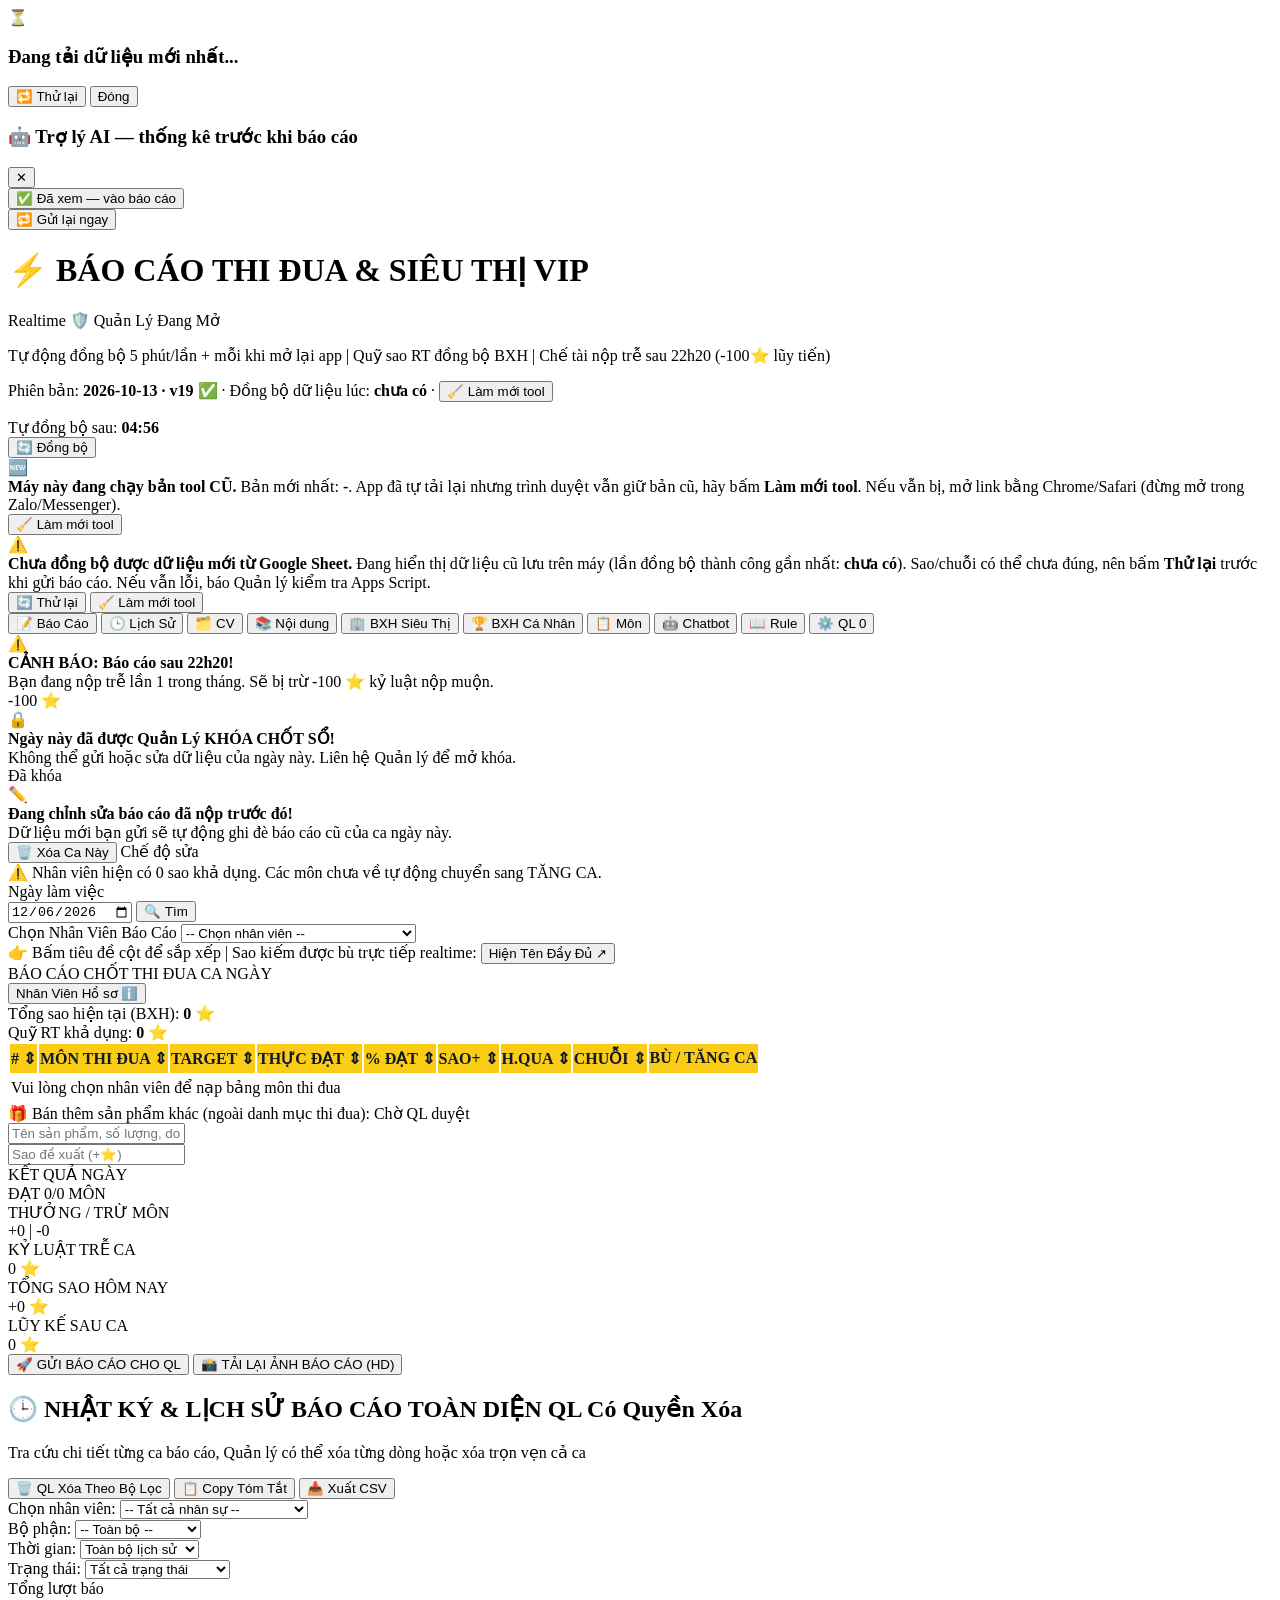
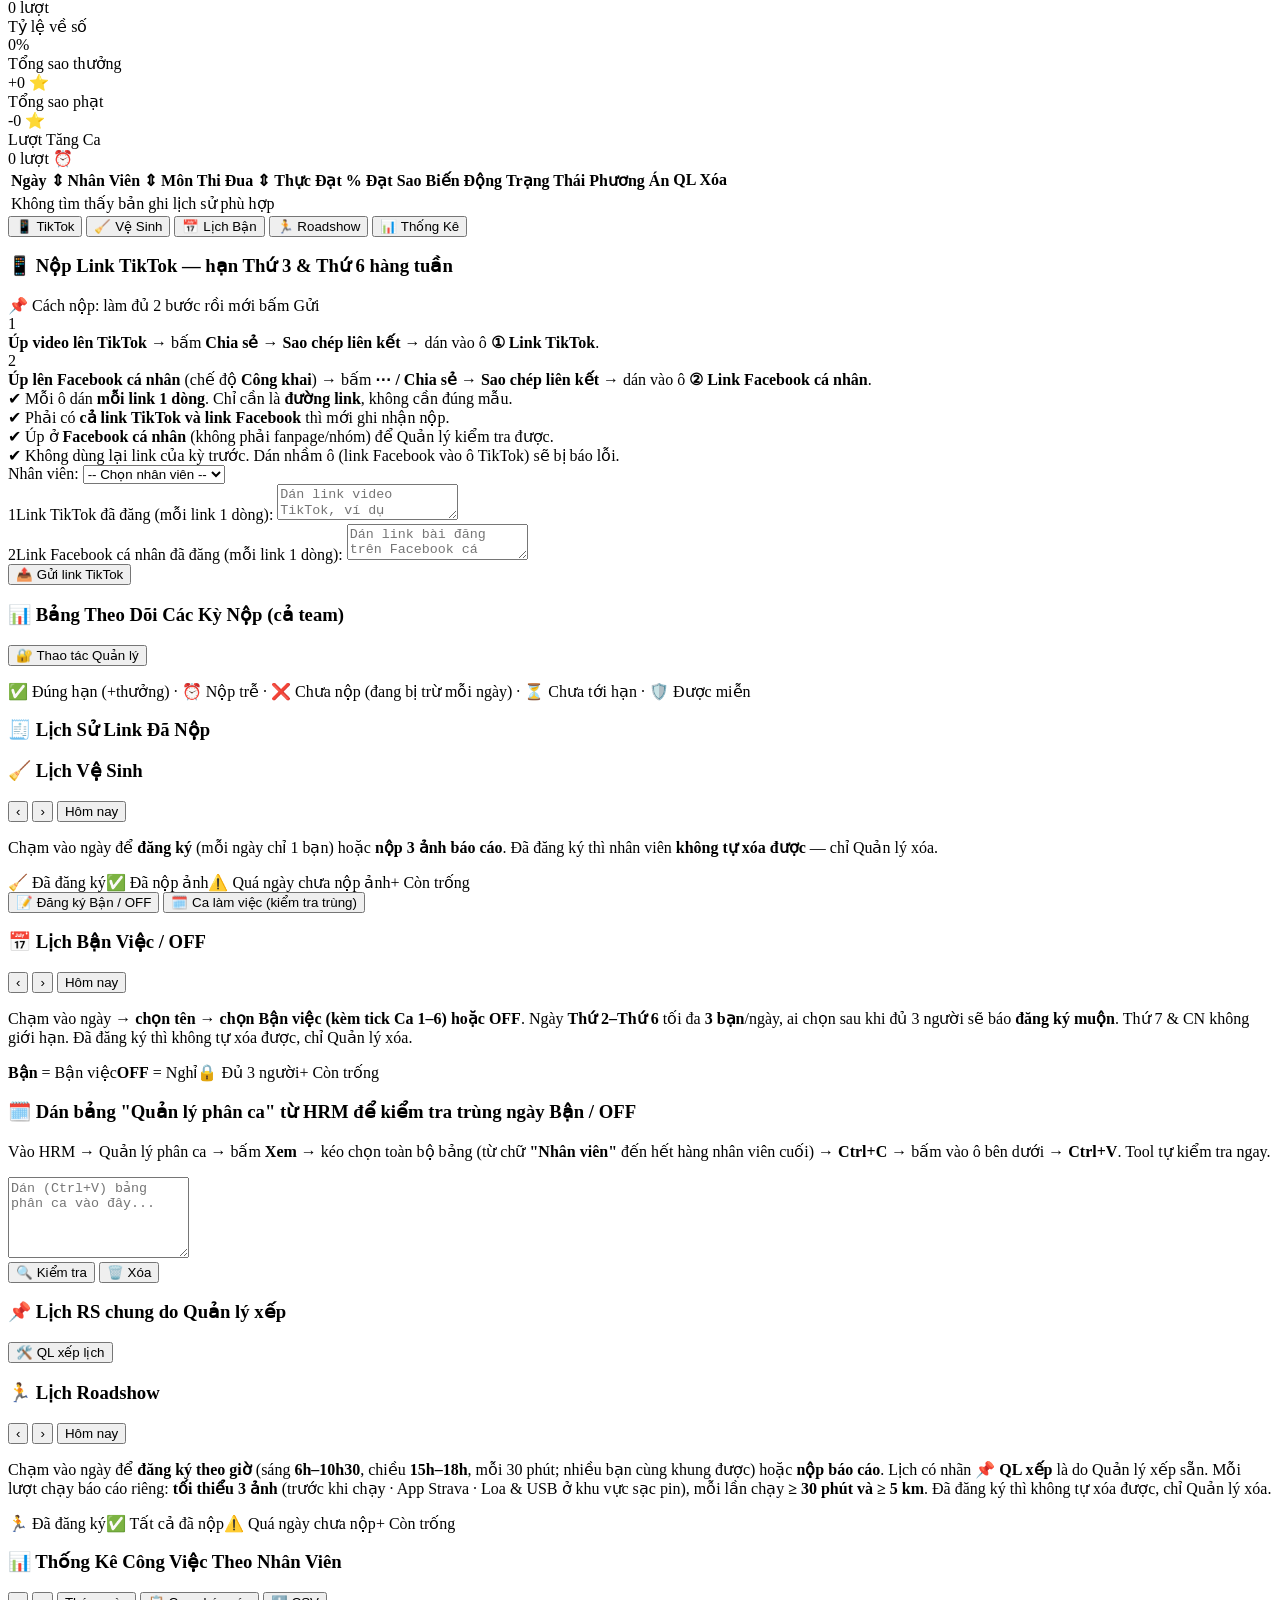
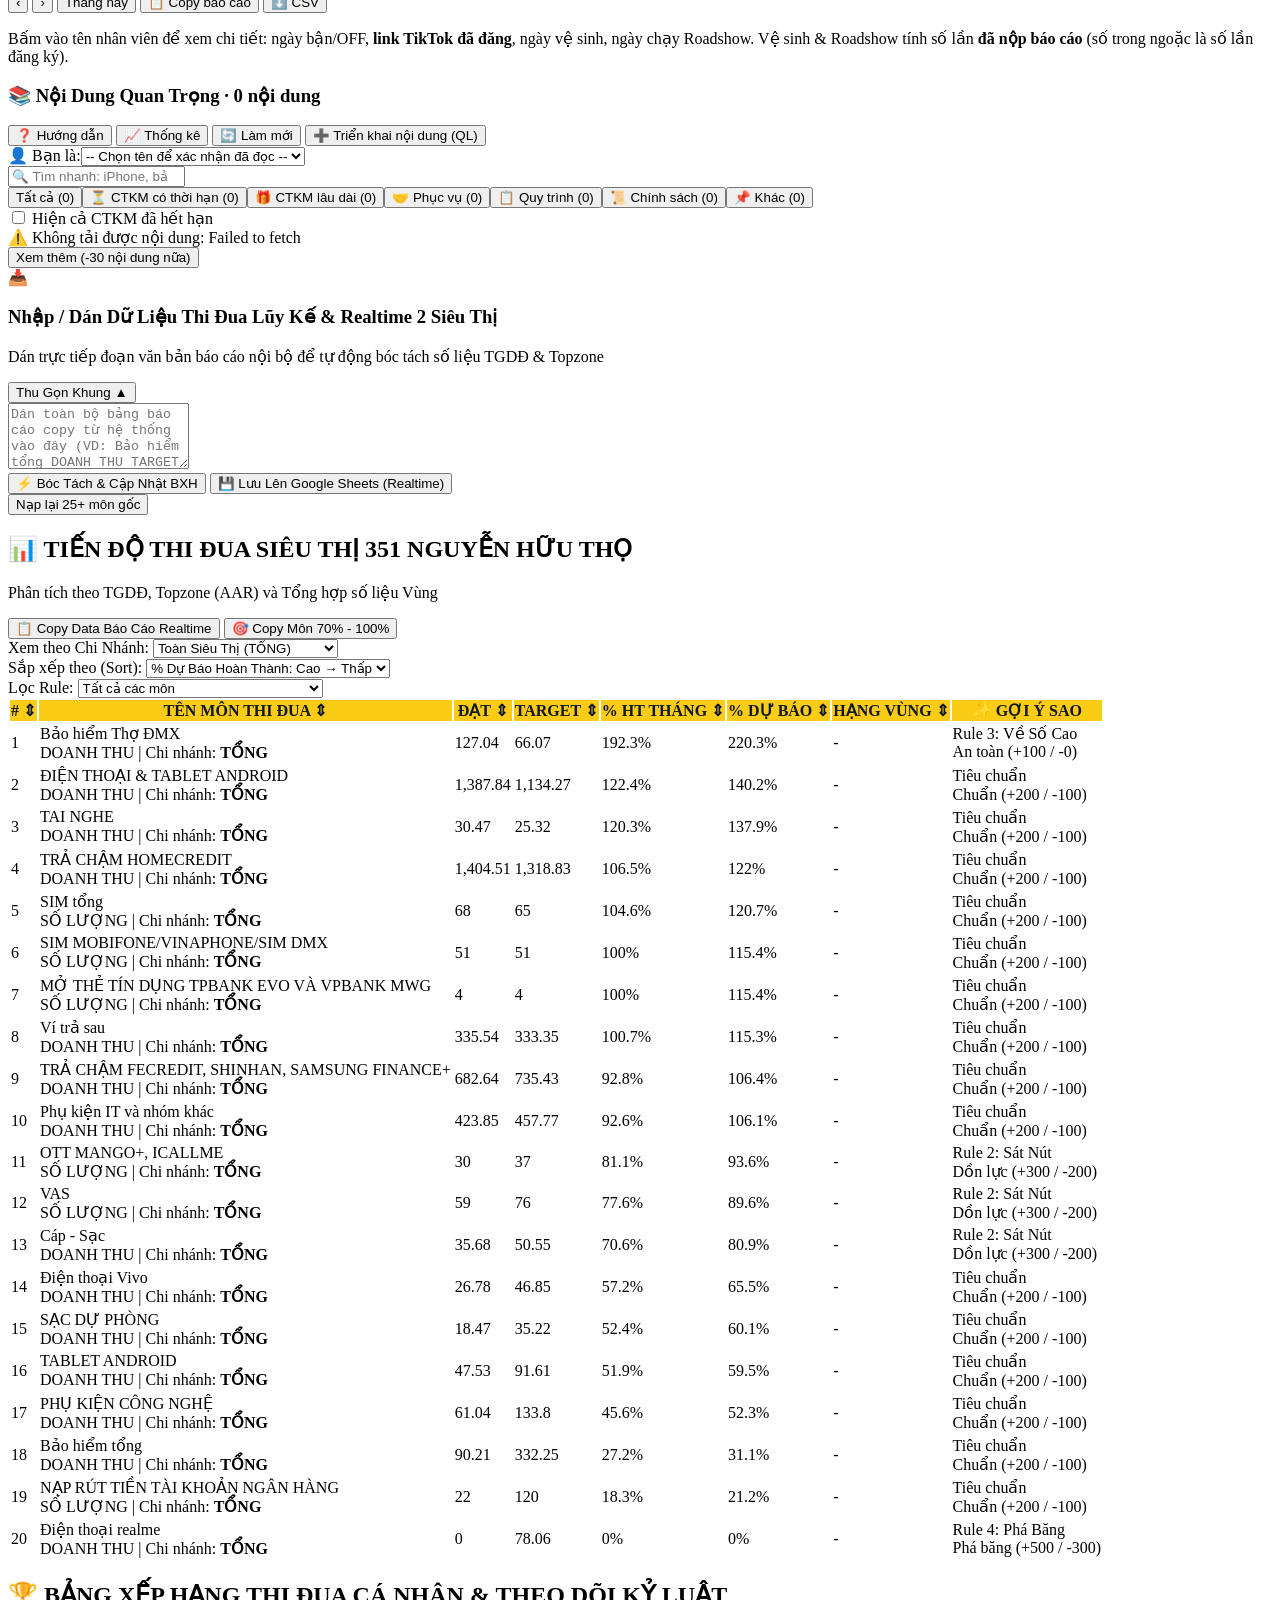
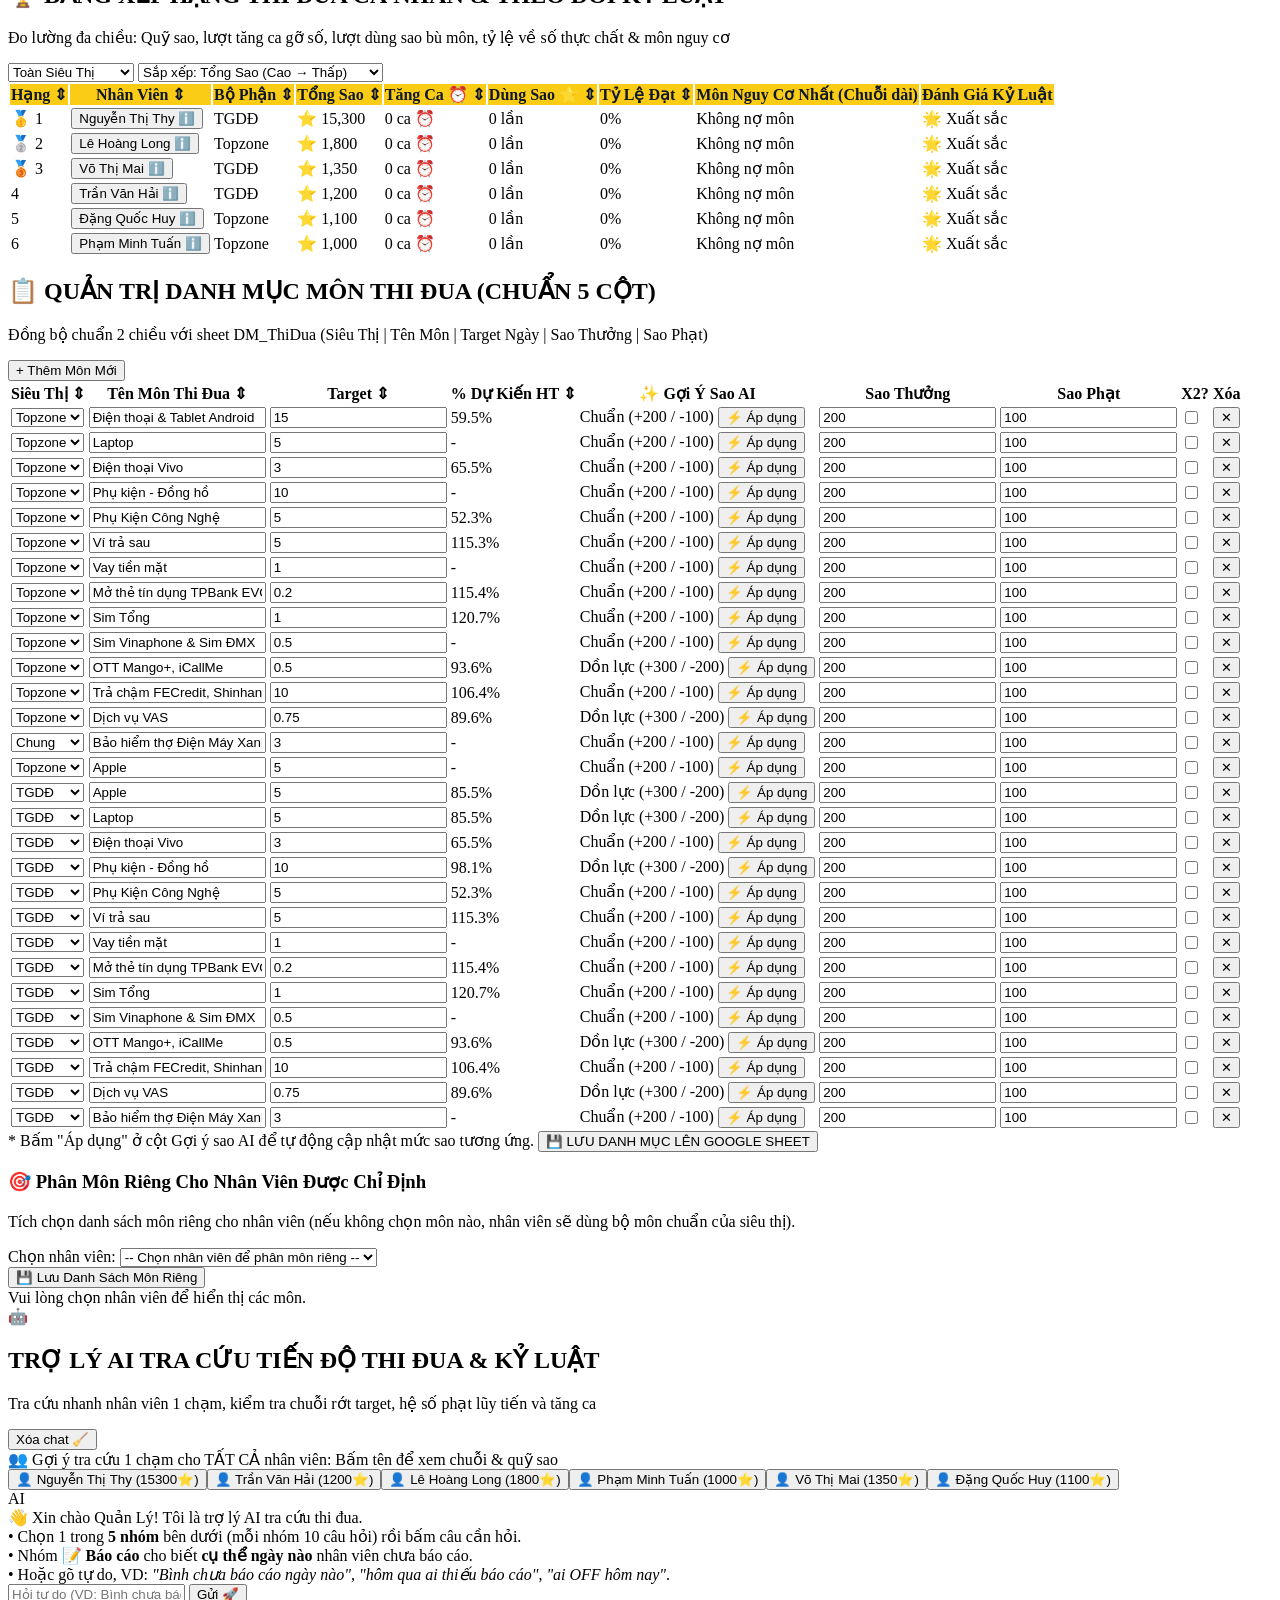
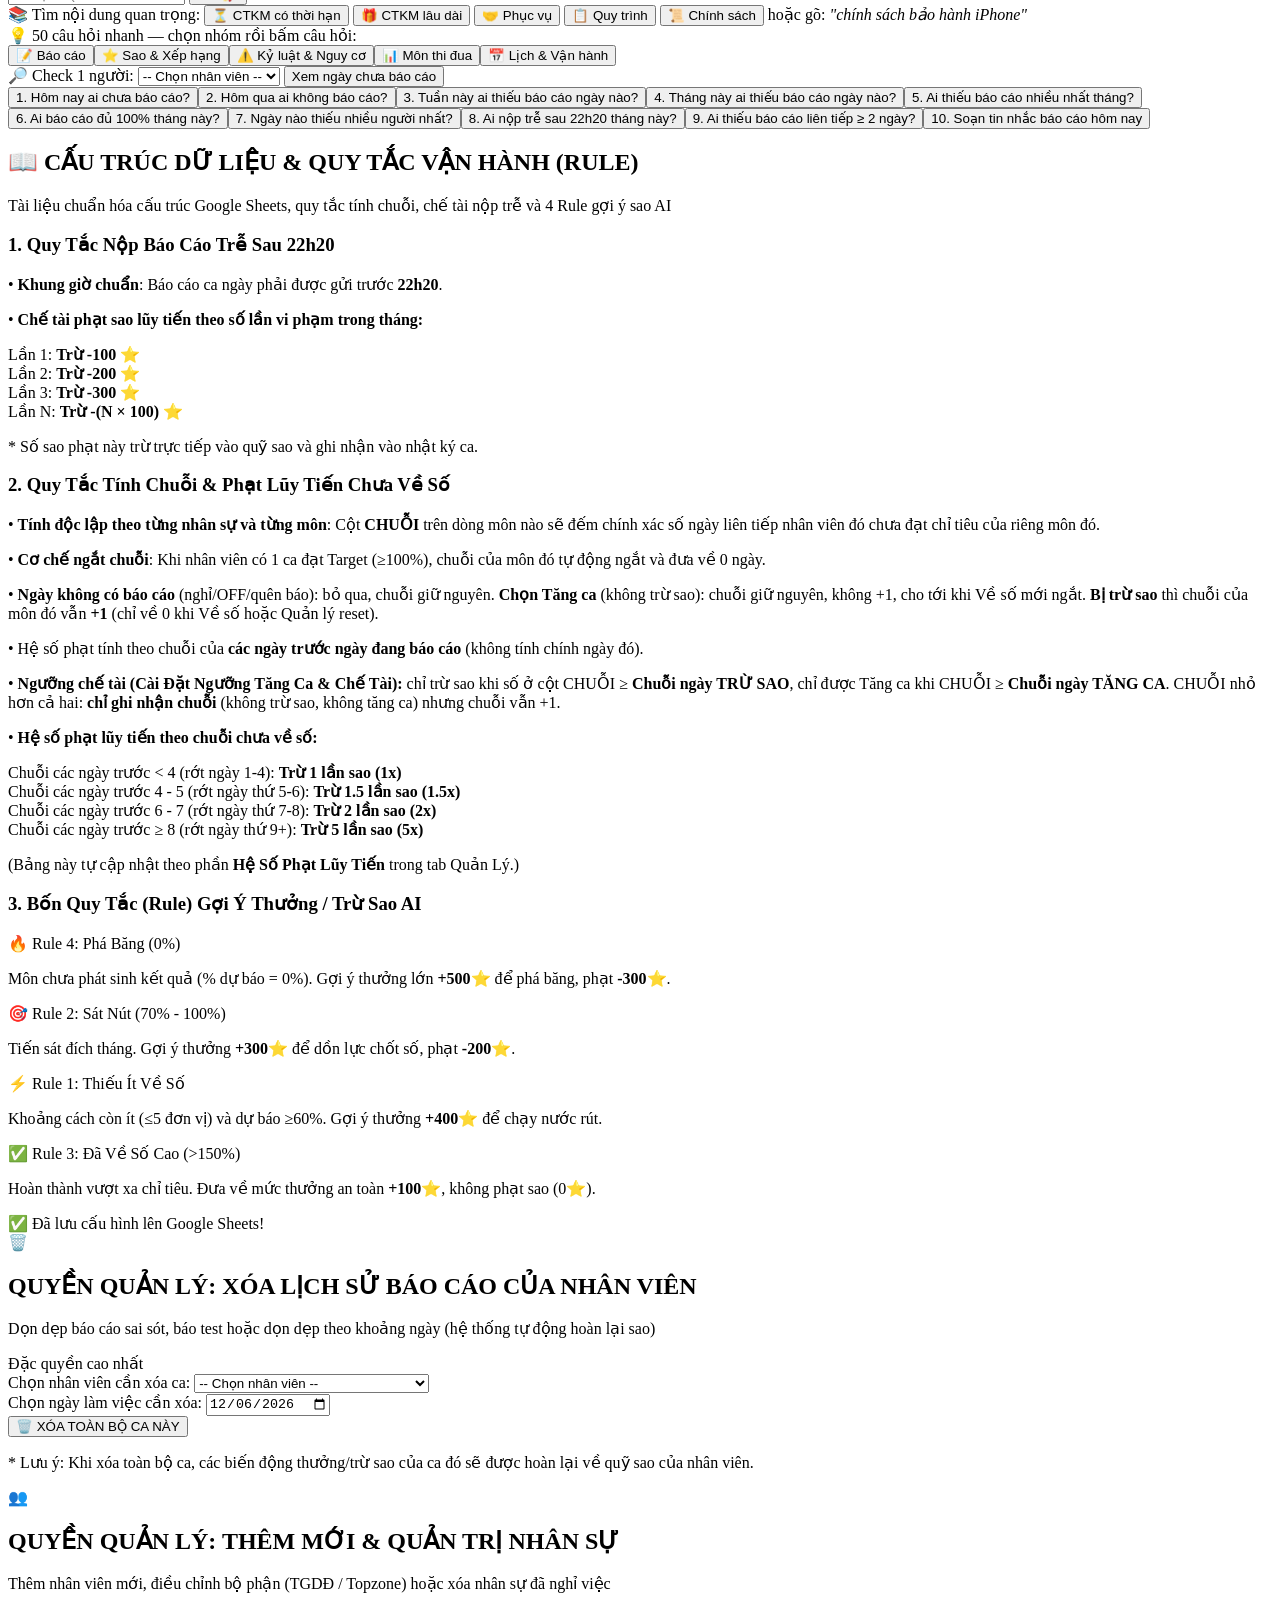
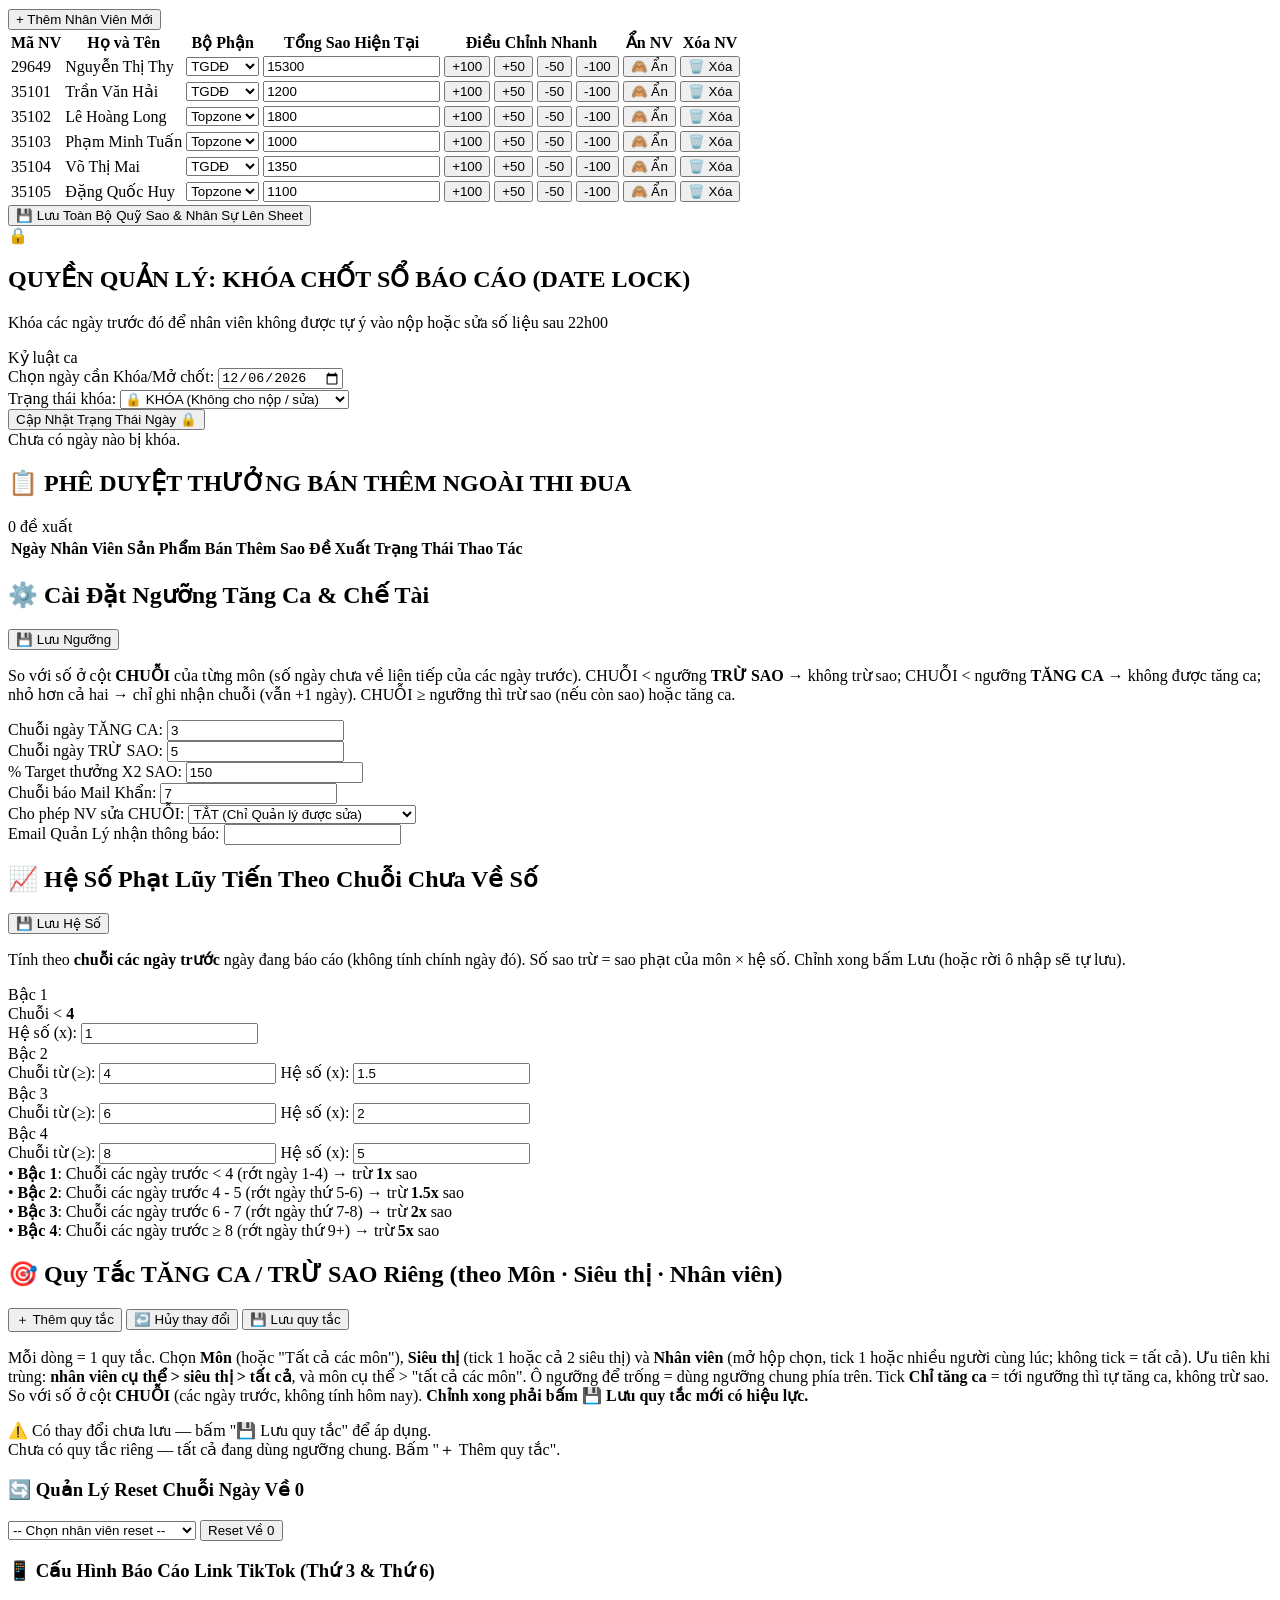
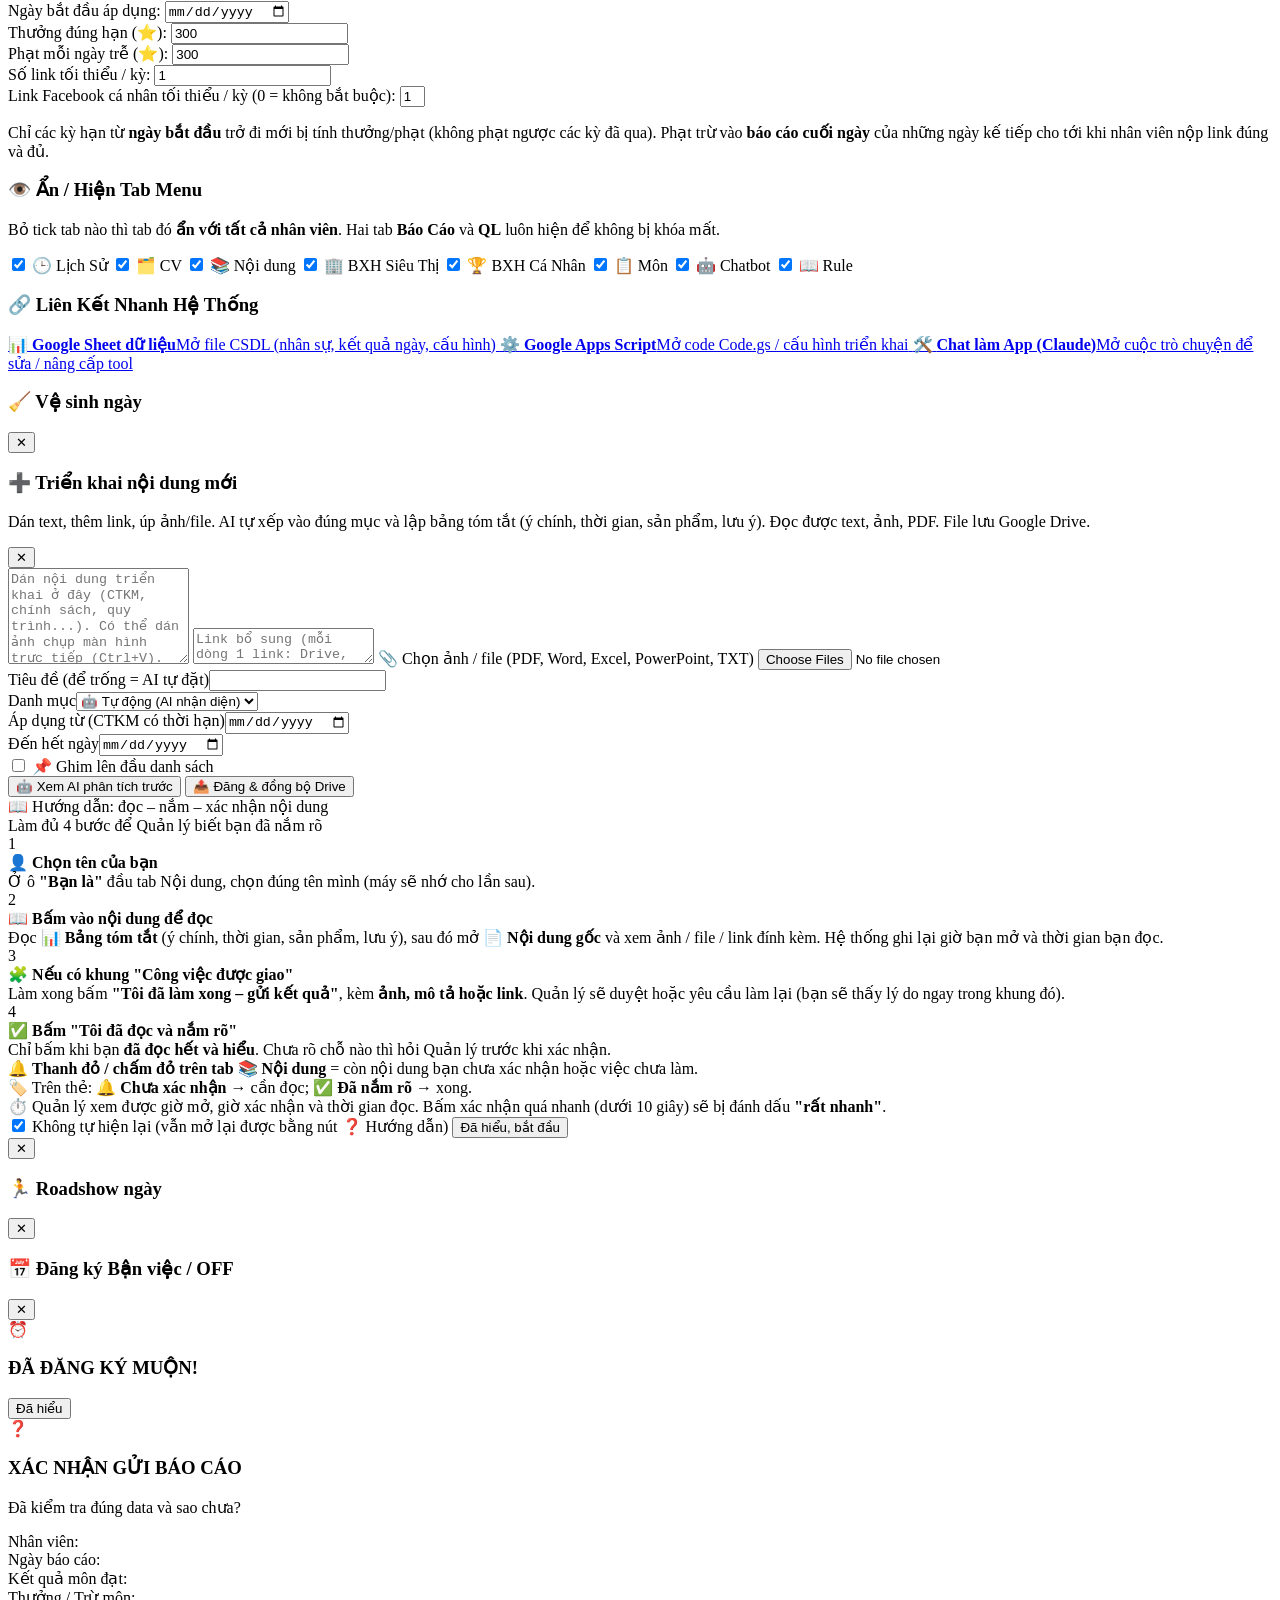
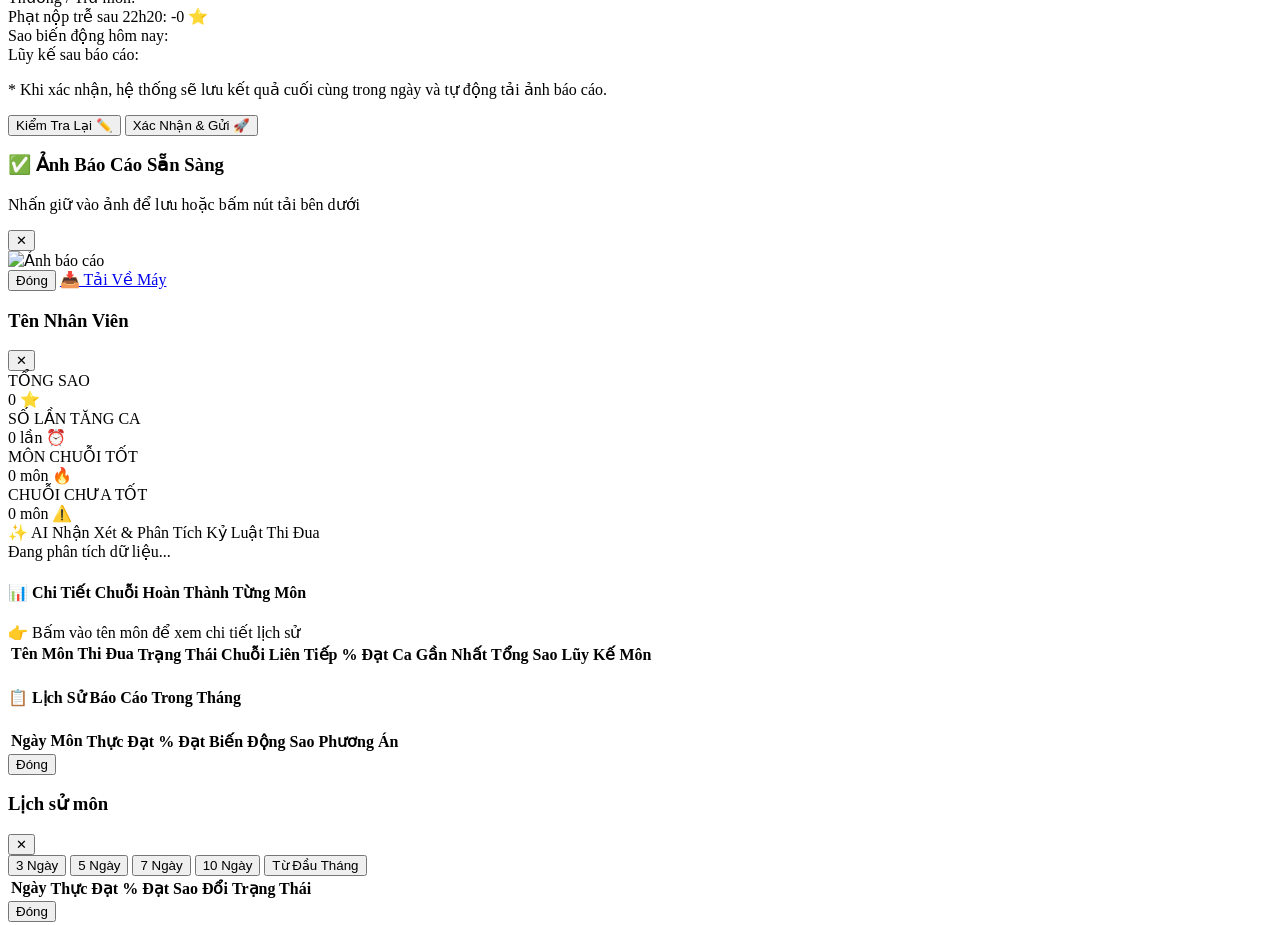
==== commit 45bb2875: "Add files via upload" ====
--- a/index.html
+++ b/index.html
@@ -467,14 +467,31 @@
       <div class="bg-white rounded-xl p-3 shadow-sm border border-slate-200 space-y-2">
         <h3 class="text-xs md:text-sm font-bold text-slate-800 border-b pb-1.5">📱 Nộp Link TikTok — hạn Thứ 3 &amp; Thứ 6 hàng tuần</h3>
         <div id="ttRuleBox" class="text-[11px] text-slate-600 leading-snug"></div>
+        <div id="ttGuideBox" class="border-2 border-fuchsia-300 bg-fuchsia-50 rounded-xl p-2.5 text-[11px] leading-snug space-y-1.5">
+          <div class="font-black text-fuchsia-800 text-xs">📌 Cách nộp: làm đủ 2 bước rồi mới bấm Gửi</div>
+          <div class="flex gap-2"><span class="shrink-0 w-5 h-5 rounded-full bg-fuchsia-600 text-white font-black flex items-center justify-center">1</span><div><b>Úp video lên TikTok</b> → bấm <b>Chia sẻ</b> → <b>Sao chép liên kết</b> → dán vào ô <b>① Link TikTok</b>.</div></div>
+          <div class="flex gap-2"><span class="shrink-0 w-5 h-5 rounded-full bg-blue-600 text-white font-black flex items-center justify-center">2</span><div><b>Úp lên Facebook cá nhân</b> (chế độ <b>Công khai</b>) → bấm <b>⋯ / Chia sẻ</b> → <b>Sao chép liên kết</b> → dán vào ô <b>② Link Facebook cá nhân</b>.</div></div>
+          <div class="text-slate-700 space-y-0.5">
+            <div>✔ Mỗi ô dán <b>mỗi link 1 dòng</b>. Chỉ cần là <b>đường link</b>, không cần đúng mẫu.</div>
+            <div>✔ Phải có <b>cả link TikTok và link Facebook</b> thì mới ghi nhận nộp.</div>
+            <div>✔ Úp ở <b>Facebook cá nhân</b> (không phải fanpage/nhóm) để Quản lý kiểm tra được.</div>
+            <div>✔ Không dùng lại link của kỳ trước. Dán nhầm ô (link Facebook vào ô TikTok) sẽ bị báo lỗi.</div>
+          </div>
+        </div>
         <div class="grid grid-cols-1 md:grid-cols-3 gap-2 items-start text-xs">
           <div>
             <label class="block font-bold mb-0.5">Nhân viên:</label>
             <select id="ttStaffSelect" onchange="renderTiktokTab()" class="w-full border rounded-lg p-1.5 font-bold outline-none focus:ring-2 focus:ring-fuchsia-500 bg-white"><option value="">-- Chọn nhân viên --</option></select>
           </div>
-          <div class="md:col-span-2">
-            <label class="block font-bold mb-0.5">Link TikTok (mỗi link 1 dòng):</label>
-            <textarea id="ttLinksInput" rows="2" placeholder="https://www.tiktok.com/@ten/video/1234567890123456789  hoặc  https://vt.tiktok.com/ZSxxxxxx/" class="w-full border rounded-lg p-1.5 font-mono text-[11px] outline-none focus:ring-2 focus:ring-fuchsia-500"></textarea>
+          <div class="md:col-span-2 space-y-2">
+            <div>
+              <label class="block font-bold mb-0.5"><span class="inline-flex w-4 h-4 rounded-full bg-fuchsia-600 text-white text-[10px] items-center justify-center mr-1">1</span>Link TikTok đã đăng (mỗi link 1 dòng):</label>
+              <textarea id="ttLinksInput" rows="2" placeholder="Dán link video TikTok, ví dụ https://vt.tiktok.com/ZSxxxxxx/" class="w-full border rounded-lg p-1.5 font-mono text-[11px] outline-none focus:ring-2 focus:ring-fuchsia-500"></textarea>
+            </div>
+            <div>
+              <label class="block font-bold mb-0.5"><span class="inline-flex w-4 h-4 rounded-full bg-blue-600 text-white text-[10px] items-center justify-center mr-1">2</span><span id="ttFbLabel">Link Facebook cá nhân đã đăng (mỗi link 1 dòng):</span></label>
+              <textarea id="ttFbInput" rows="2" placeholder="Dán link bài đăng trên Facebook cá nhân, ví dụ https://www.facebook.com/... hoặc https://fb.watch/..." class="w-full border rounded-lg p-1.5 font-mono text-[11px] outline-none focus:ring-2 focus:ring-blue-500"></textarea>
+            </div>
           </div>
         </div>
         <div id="ttStaffStatus" class="text-xs"></div>
@@ -611,6 +628,7 @@
         <div class="flex flex-wrap items-center justify-between gap-2 border-b pb-1.5">
           <h3 class="text-xs md:text-sm font-bold text-slate-800">📚 Nội Dung Quan Trọng <span id="notesCount" class="text-[10px] font-normal text-slate-400"></span></h3>
           <div class="flex items-center gap-1">
+            <button onclick="notesGuideOpen()" class="px-2 py-1 rounded-lg bg-indigo-50 hover:bg-indigo-100 text-indigo-700 font-black text-[11px]">❓ Hướng dẫn</button>
             <button onclick="notesToggleStat()" class="px-2 py-1 rounded-lg bg-emerald-100 hover:bg-emerald-200 text-emerald-800 font-black text-[11px]">📈 Thống kê</button>
             <button onclick="notesLoad(true)" class="px-2 py-1 rounded-lg bg-slate-100 hover:bg-slate-200 text-slate-700 font-bold text-[11px]">🔄 Làm mới</button>
             <button onclick="ncOpen()" class="px-2.5 py-1 rounded-lg bg-indigo-600 hover:bg-indigo-700 text-white font-black text-[11px] whitespace-nowrap">➕ Triển khai nội dung (QL)</button>
@@ -1227,6 +1245,10 @@
           <div>
             <label class="block font-bold mb-0.5">Số link tối thiểu / kỳ:</label>
             <input type="number" min="1" id="ttCfgMin" onchange="triggerAutoSave(); renderTiktokTab()" class="w-full border rounded-lg p-1.5 font-bold outline-none focus:ring-2 focus:ring-indigo-500">
+          </div>
+          <div>
+            <label class="block font-bold mb-0.5">Link Facebook cá nhân tối thiểu / kỳ (0 = không bắt buộc):</label>
+            <input type="number" min="0" max="5" id="ttCfgFb" onchange="triggerAutoSave(); renderTiktokTab()" class="w-full border rounded-lg p-1.5 font-bold outline-none focus:ring-2 focus:ring-indigo-500">
           </div>
         </div>
         <p class="text-[10px] text-slate-500 leading-snug">Chỉ các kỳ hạn từ <b>ngày bắt đầu</b> trở đi mới bị tính thưởng/phạt (không phạt ngược các kỳ đã qua). Phạt trừ vào <b>báo cáo cuối ngày</b> của những ngày kế tiếp cho tới khi nhân viên nộp link đúng và đủ.</p>
@@ -1308,6 +1330,28 @@
     </div>
   </div>
 
+  <!-- POPUP HƯỚNG DẪN NHÂN VIÊN: ĐỌC - NẮM - XÁC NHẬN -->
+  <div id="notesGuideModal" class="hidden fixed inset-0 bg-slate-900/70 backdrop-blur-sm flex items-center justify-center p-3 z-[80]">
+    <div class="bg-white w-full max-w-md max-h-[92vh] overflow-y-auto rounded-2xl shadow-2xl text-xs">
+      <div class="bg-indigo-600 text-white p-3 rounded-t-2xl"><div class="font-black text-sm">📖 Hướng dẫn: đọc – nắm – xác nhận nội dung</div><div class="text-indigo-100 text-[11px]">Làm đủ 4 bước để Quản lý biết bạn đã nắm rõ</div></div>
+      <div class="p-3 space-y-2.5 leading-snug">
+        <div class="flex gap-2"><span class="shrink-0 w-6 h-6 rounded-full bg-indigo-100 text-indigo-700 font-black flex items-center justify-center">1</span><div><b>👤 Chọn tên của bạn</b><br>Ở ô <b>"Bạn là"</b> đầu tab Nội dung, chọn đúng tên mình (máy sẽ nhớ cho lần sau).</div></div>
+        <div class="flex gap-2"><span class="shrink-0 w-6 h-6 rounded-full bg-indigo-100 text-indigo-700 font-black flex items-center justify-center">2</span><div><b>📖 Bấm vào nội dung để đọc</b><br>Đọc <b>📊 Bảng tóm tắt</b> (ý chính, thời gian, sản phẩm, lưu ý), sau đó mở <b>📄 Nội dung gốc</b> và xem ảnh / file / link đính kèm. Hệ thống ghi lại giờ bạn mở và thời gian bạn đọc.</div></div>
+        <div class="flex gap-2"><span class="shrink-0 w-6 h-6 rounded-full bg-violet-100 text-violet-700 font-black flex items-center justify-center">3</span><div><b>🧩 Nếu có khung "Công việc được giao"</b><br>Làm xong bấm <b>"Tôi đã làm xong – gửi kết quả"</b>, kèm <b>ảnh, mô tả hoặc link</b>. Quản lý sẽ duyệt hoặc yêu cầu làm lại (bạn sẽ thấy lý do ngay trong khung đó).</div></div>
+        <div class="flex gap-2"><span class="shrink-0 w-6 h-6 rounded-full bg-emerald-100 text-emerald-700 font-black flex items-center justify-center">4</span><div><b>✅ Bấm "Tôi đã đọc và nắm rõ"</b><br>Chỉ bấm khi bạn <b>đã đọc hết và hiểu</b>. Chưa rõ chỗ nào thì hỏi Quản lý trước khi xác nhận.</div></div>
+        <div class="bg-amber-50 border border-amber-200 rounded-xl p-2 space-y-0.5 text-[11px]">
+          <div>🔔 <b>Thanh đỏ / chấm đỏ trên tab 📚 Nội dung</b> = còn nội dung bạn chưa xác nhận hoặc việc chưa làm.</div>
+          <div>🏷️ Trên thẻ: <b>🔔 Chưa xác nhận</b> → cần đọc; <b>✅ Đã nắm rõ</b> → xong.</div>
+          <div>⏱️ Quản lý xem được giờ mở, giờ xác nhận và thời gian đọc. Bấm xác nhận quá nhanh (dưới 10 giây) sẽ bị đánh dấu <b>"rất nhanh"</b>.</div>
+        </div>
+      </div>
+      <div class="p-3 border-t space-y-2">
+        <label class="flex items-center gap-1.5 font-bold text-slate-600 cursor-pointer"><input id="notesGuideNever" type="checkbox" checked class="w-4 h-4 accent-indigo-600"> Không tự hiện lại (vẫn mở lại được bằng nút ❓ Hướng dẫn)</label>
+        <button onclick="notesGuideClose()" class="w-full py-2.5 bg-indigo-600 hover:bg-indigo-700 text-white rounded-xl font-black">Đã hiểu, bắt đầu</button>
+      </div>
+    </div>
+  </div>
+
   <!-- MODAL XEM CHI TIẾT NỘI DUNG -->
   <div id="noteViewModal" class="hidden fixed inset-0 bg-slate-900/60 backdrop-blur-sm flex items-center justify-center p-3 z-50" onclick="if (event.target === this) notesCloseView()">
     <div class="bg-white w-full max-w-lg max-h-[94vh] overflow-y-auto rounded-2xl p-4 shadow-2xl space-y-2.5 text-xs">
@@ -1570,8 +1614,8 @@
     const API_URL = "https://script.google.com/macros/s/AKfycbx3BJ1IYDuRJ_8gJK0XJ2C7gdsIse6_VpZsB_o2QR4ckdPjl3RPe2XNvRvH-HqYQkks/exec";
 
     // Đổi số này mỗi lần đẩy bản mới lên GitHub để nhân viên nhìn là biết đã tải đúng bản chưa
-    const APP_VERSION = "2026-10-13 · v17";
-    const EXPECT_SERVER_VERSION = "2026-10-13 · v17";   // bản Code.gs tương ứng với bản tool này
+    const APP_VERSION = "2026-10-13 · v19";
+    const EXPECT_SERVER_VERSION = "2026-10-13 · v19";   // bản Code.gs tương ứng với bản tool này
     let lastFreshAt = 0; // lần gần nhất tải dữ liệu mới từ Sheet thành công
 
     function fmtSyncTime(ts) {
@@ -2230,7 +2274,8 @@
         start: c.TIKTOK_START_DATE ? String(c.TIKTOK_START_DATE).slice(0, 10) : "",
         reward: getCfgNum('TIKTOK_REWARD', 300),
         penalty: getCfgNum('TIKTOK_PENALTY', 300),
-        minLinks: Math.max(1, getCfgNum('TIKTOK_MIN_LINKS', 1))
+        minLinks: Math.max(1, getCfgNum('TIKTOK_MIN_LINKS', 1)),
+        fbMin: Math.min(5, Math.floor(getCfgNum('TIKTOK_FB_MIN', 1)))
       };
     }
     function penCfgField(id, key) {
@@ -2282,15 +2327,16 @@
       return rows;
     }
     // Link TikTok hợp lệ & đầy đủ (giống server)
+    // Link hợp lệ = đúng DẠNG ĐƯỜNG LINK (có tên miền); không bắt buộc đúng mẫu video. Tự thêm https:// và bỏ ký tự thừa khi dán.
     function ttNormalizeLink(raw) {
-      let l = String(raw || '').trim();
+      let l = String(raw || '').trim().replace(/^[\s"'(<\[]+|[\s"')>\]\.,;]+$/g, '');
       if (!l) return '';
-      if (!/^https?:\/\//i.test(l)) l = 'https://' + l;
-      const full = /^https?:\/\/(?:www\.|m\.)?tiktok\.com\/@[A-Za-z0-9._-]+\/(?:video|photo)\/\d{10,25}\/?(?:\?.*)?$/i;
-      const shortA = /^https?:\/\/(?:vt|vm)\.tiktok\.com\/[A-Za-z0-9_-]{5,}\/?(?:\?.*)?$/i;
-      const shortB = /^https?:\/\/(?:www\.)?tiktok\.com\/t\/[A-Za-z0-9_-]{5,}\/?(?:\?.*)?$/i;
-      return (full.test(l) || shortA.test(l) || shortB.test(l)) ? l : '';
-    }
+      if (!/^[a-z][a-z0-9+.-]*:\/\//i.test(l)) l = 'https://' + l;
+      return /^https?:\/\/[^\s\/?#]+\.[^\s\/?#]{2,}(?:[\/?#]\S*)?$/i.test(l) ? l : '';
+    }
+    function ttHost(l) { const m = /^https?:\/\/([^\/?#]+)/i.exec(String(l)); return m ? m[1].toLowerCase() : ''; }
+    function ttIsFb(l) { return /(^|\.)(facebook\.com|fb\.com|fb\.watch|fb\.me)$/.test(ttHost(l)); }
+    function ttIsTikTok(l) { return /(^|\.)tiktok\.com$/.test(ttHost(l)); }
     // Gắn mật khẩu Quản lý (nếu đang mở khóa Quản lý) vào mọi yêu cầu ghi để server kiểm lại
     function withPin(obj) {
       return (isManagerUnlocked && managerPass) ? Object.assign({}, obj, { mpin: managerPass }) : obj;
@@ -2321,6 +2367,8 @@
         rule.innerHTML = `Mọi nhân viên nộp link TikTok vào <b>Thứ 3 và Thứ 6</b> hàng tuần. Nộp <b>đúng ngày</b> (hoặc sớm hơn) được <b class="text-emerald-600">+${cfg.reward} ⭐</b>. Nộp trễ: <b class="text-rose-600">-${cfg.penalty} ⭐ mỗi ngày</b>, trừ vào <b>báo cáo cuối ngày</b> của các ngày kế tiếp cho tới khi có link đúng và đủ (cần tối thiểu <b>${cfg.minLinks}</b> link hợp lệ).` +
           (cfg.start ? ` <span class="text-slate-400">Áp dụng từ ${ttLabel(cfg.start) || cfg.start} (${cfg.start}).</span>` : ` <span class="text-amber-600 font-bold">Chưa có ngày bắt đầu — tải lại dữ liệu hoặc Quản lý cài ngày bắt đầu.</span>`);
       }
+
+      const fbl = document.getElementById('ttFbLabel'); if (fbl) fbl.innerText = 'Link Facebook cá nhân đã đăng ' + (cfg.fbMin > 0 ? '(BẮT BUỘC, mỗi link 1 dòng):' : '(không bắt buộc, mỗi link 1 dòng):');
 
       // ---- Tình trạng của nhân viên đang chọn ----
       const st = document.getElementById('ttStaffStatus');
@@ -2387,9 +2435,10 @@
             : t.status === 'MIỄN' ? `<span class="text-slate-600 bg-slate-100 border border-slate-300 px-1.5 rounded font-bold">Miễn</span>`
             : `<span class="text-amber-700 bg-amber-50 border border-amber-200 px-1.5 rounded font-bold">Nộp trễ</span>`;
           const links = (t.links || []).map(l => `<a href="${ttEsc(l)}" target="_blank" rel="noopener noreferrer" class="block text-indigo-600 underline break-all">${ttEsc(l)}</a>`).join('');
+          const fb = (t.fbLinks || []).map(l => `<a href="${ttEsc(l)}" target="_blank" rel="noopener noreferrer" class="block text-blue-700 underline break-all">📘 ${ttEsc(l)}</a>`).join('');
           const del = isManagerUnlocked ? `<button onclick="ttDelete('${ttEsc(t.staffId)}','${ttEsc(t.due)}')" class="text-rose-500 font-bold hover:bg-rose-50 px-1.5 rounded">✕ Xóa</button>` : '';
           return `<div class="border rounded-lg p-2 text-[11px] space-y-0.5">
-            <div class="flex flex-wrap items-center gap-1.5"><b class="text-slate-800">${ttEsc(t.staffName)}</b><span class="text-slate-400">Kỳ ${ttLabel(t.due)}</span>${badge}<span class="text-slate-400 ml-auto">${ttEsc(t.submitDate)} ${ttEsc(t.submitTime || '')}</span>${del}</div>${links}</div>`;
+            <div class="flex flex-wrap items-center gap-1.5"><b class="text-slate-800">${ttEsc(t.staffName)}</b><span class="text-slate-400">Kỳ ${ttLabel(t.due)}</span>${badge}<span class="text-slate-400 ml-auto">${ttEsc(t.submitDate)} ${ttEsc(t.submitTime || '')}</span>${del}</div>${links}${fb}</div>`;
         }).join('');
       }
     }
@@ -2404,21 +2453,33 @@
       const good = [];
       for (const r of raw) {
         const n = ttNormalizeLink(r);
-        if (!n) { showToastMessage("⚠️ Link chưa đúng/đủ định dạng TikTok: " + r); return; }
+        if (!n) { showToastMessage("⚠️ Ô ① chưa đúng dạng đường link: " + r); return; }
         if (!good.includes(n)) good.push(n);
       }
-      if (good.length < cfg.minLinks) { showToastMessage(`⚠️ Cần tối thiểu ${cfg.minLinks} link TikTok hợp lệ (đang có ${good.length})!`); return; }
+      if (good.length < cfg.minLinks) { showToastMessage(`⚠️ Cần tối thiểu ${cfg.minLinks} link TikTok (đang có ${good.length})!`); return; }
+      const rawFb = (document.getElementById('ttFbInput').value || '').split(/[\r\n,;\s]+/).map(x => x.trim()).filter(Boolean);
+      const goodFb = [];
+      for (const r of rawFb) {
+        const n = ttNormalizeLink(r);
+        if (!n) { showToastMessage("⚠️ Ô ② chưa đúng dạng đường link: " + r); return; }
+        if (!goodFb.includes(n)) goodFb.push(n);
+      }
+      if (goodFb.length < cfg.fbMin) { showToastMessage("⚠️ Chưa có link Facebook cá nhân! Hãy úp bài lên Facebook cá nhân rồi dán link vào ô ②."); return; }
+      const wrongTt = good.find(ttIsFb), wrongFb = goodFb.find(ttIsTikTok);
+      if (wrongTt) { showToastMessage("⚠️ Ô ① (TikTok) đang có link Facebook, hãy dán đúng ô: " + wrongTt); return; }
+      if (wrongFb) { showToastMessage("⚠️ Ô ② (Facebook) đang có link TikTok, hãy dán đúng ô: " + wrongFb); return; }
+      if (good.some(x => goodFb.includes(x))) { showToastMessage("⚠️ Link ở ô ① và ô ② đang trùng nhau!"); return; }
 
       const btn = document.getElementById('btnSubmitTiktok');
       btn.disabled = true; btn.innerText = "⏳ ĐANG GỬI...";
       try {
-        const res = await ttPost({ action: "SUBMIT_TIKTOK_LINK", staffId, staffName: staff ? staff.name : "", links: good });
+        const res = await ttPost({ action: "SUBMIT_TIKTOK_LINK", staffId, staffName: staff ? staff.name : "", links: good, fbLinks: goodFb });
         if (res.status === "success") {
           state.tiktok = (state.tiktok || []).filter(t => !(t.staffId === staffId && t.due === res.record.due));
           state.tiktok.push(res.record);
           if (staff && res.totalStar !== null && res.totalStar !== undefined) { staff.totalStar = Number(res.totalStar) || 0; staff.baseStar = staff.totalStar; }
           ttPersist();
-          document.getElementById('ttLinksInput').value = "";
+          document.getElementById('ttLinksInput').value = ""; document.getElementById('ttFbInput').value = "";
           showToastMessage("✅ " + res.message);
           renderTiktokTab();
           if (typeof calculateAllRowsRealtime === 'function') { try { calculateAllRowsRealtime(); } catch (e) {} }
@@ -3404,7 +3465,7 @@
       const rd = notesMe ? notesRead(n.id, notesMe) : null;
       let body;
       if (rd && rd.confirmedAt) body = `<div class="font-black text-emerald-700">✅ Bạn đã xác nhận nắm rõ lúc ${notesFmtAt(rd.confirmedAt)}</div><div class="text-[11px] text-slate-600">Mở đọc lúc ${notesFmtAt(rd.openedAt)} · thời gian đọc ${notesFmtDur(notesReadSec(rd))}</div>`;
-      else body = `<div class="font-black text-slate-800">📖 Đọc xong thì xác nhận để Quản lý biết bạn đã nắm rõ</div>${rd ? `<div class="text-[11px] text-slate-500">Bạn mở nội dung này lúc ${notesFmtAt(rd.openedAt)}</div>` : ''}
+      else body = `<div class="font-black text-slate-800">📖 Đọc xong thì xác nhận để Quản lý biết bạn đã nắm rõ <button onclick="notesGuideOpen()" class="underline text-indigo-600 font-bold text-[11px]">❓ Cách xác nhận</button></div>${rd ? `<div class="text-[11px] text-slate-500">Bạn mở nội dung này lúc ${notesFmtAt(rd.openedAt)}</div>` : ''}
         <div class="flex flex-wrap gap-1.5 items-center"><select onchange="notesSetMe(this.value)" class="flex-1 min-w-[150px] border rounded-lg p-1.5 font-bold bg-white">${opts}</select>
         <button id="btnNoteConfirm" onclick="notesConfirm()" ${notesMe ? '' : 'disabled'} class="px-3 py-2 rounded-lg bg-emerald-600 hover:bg-emerald-700 disabled:opacity-40 text-white font-black">✅ Tôi đã đọc và nắm rõ</button></div>`;
       return `<div class="border rounded-xl p-2.5 space-y-1.5 ${rd && rd.confirmedAt ? 'bg-emerald-50 border-emerald-200' : 'bg-amber-50 border-amber-200'}">${body}
@@ -3469,7 +3530,16 @@
         + (notesMe && (c.mineRead || c.mineTask) ? `<div class="font-bold text-amber-700">👤 Bạn còn: ${c.mineRead ? c.mineRead + ' nội dung cần xác nhận' : ''}${c.mineRead && c.mineTask ? ' · ' : ''}${c.mineTask ? c.mineTask + ' việc cần làm' : ''}</div>` : '')
         + (c.lag.length ? `<div class="text-slate-600">⏳ Cần nhắc: ${c.lag.map(x => `<b>${ttEsc(x.name)}</b> (${x.c})`).join(', ')}</div>` : '');
     }
-    function notesGoStat() { switchTab('notes'); notesShowStat = true; renderNotesTab(); try { document.getElementById('notesStatBox').scrollIntoView({ behavior: 'smooth', block: 'start' }); } catch (e) {} }
+    const NOTES_GUIDE_KEY = 'APP_NOTES_GUIDE_SEEN_v1';
+    function notesGuideOpen() { const m = document.getElementById('notesGuideModal'); if (m) m.classList.remove('hidden'); }
+    function notesGuideClose() {
+      const c = document.getElementById('notesGuideNever');
+      try { if (!c || c.checked) localStorage.setItem(NOTES_GUIDE_KEY, '1'); } catch (e) {}
+      const m = document.getElementById('notesGuideModal'); if (m) m.classList.add('hidden');
+      if (!notesMe) { const s = document.getElementById('notesMeSel'); if (s) { try { s.focus(); } catch (e) {} } }   // chưa chọn tên -> đưa con trỏ tới ô "Bạn là"
+    }
+    function notesGuideMaybe() { try { if (!localStorage.getItem(NOTES_GUIDE_KEY)) setTimeout(notesGuideOpen, 400); } catch (e) {} }   // lần đầu vào tab Nội dung tự hiện
+    function notesGoStat() { switchTab('notes'); notesShowStat = true; notesStatArm(); renderNotesTab(); try { document.getElementById('notesStatBox').scrollIntoView({ behavior: 'smooth', block: 'start' }); } catch (e) {} }
     // Nhân viên ẩn = không có: bỏ khỏi danh sách người được giao việc (giữ bản gốc trong task0 để "Hiện lại" là có lại) và bỏ lựa chọn "Bạn là" nếu bị ẩn
     function notesNormTasks() {
       if (!state.nhanSu || !state.nhanSu.length) return;
@@ -3580,7 +3650,9 @@
       } catch (e) { alert('Lỗi: ' + e.message); }
     }
     // ---- Thống kê: nội dung hoàn tất (TẤT CẢ nhân viên đã xác nhận) / chưa hoàn tất / ai chưa đọc / việc giao ----
-    function notesToggleStat() { notesShowStat = !notesShowStat; renderNotesTab(); }
+    function notesToggleStat() { notesShowStat = !notesShowStat; notesStatArm(); renderNotesTab(); }
+    let notesStatTimer = null;
+    function notesStatArm() { clearTimeout(notesStatTimer); if (notesShowStat) notesStatTimer = setTimeout(() => { if (notesShowStat) { notesShowStat = false; renderNotesTab(); } }, 90000); }   // tự ẩn sau 90 giây
     function notesStatHtml() {
       const td = localDateStr(new Date()), staff = state.nhanSu, by = {};
       notesState.reads.forEach(r => { (by[r.noteId] = by[r.noteId] || {})[r.staffId] = r; });
@@ -3596,7 +3668,7 @@
       const tDone = tasks.filter(n => notesTaskDoneCount(n) === n.task.ids.length).length;
       const card = (v, l, c) => `<div class="flex-1 min-w-[90px] rounded-xl border p-2 text-center ${c}"><div class="text-lg font-black">${v}</div><div class="text-[10px] font-bold">${l}</div></div>`;
       const open = id => `onclick="notesOpen('${ttEsc(id)}')"`;
-      return `<div class="border-2 border-emerald-300 rounded-xl p-2.5 space-y-2 bg-emerald-50/40 text-[11px]"><div class="font-black text-emerald-800 text-xs">📈 Thống kê xác nhận đọc & công việc <span class="font-normal text-slate-500">(${staff.length} nhân viên, nội dung còn hiệu lực)</span></div>
+      return `<div class="border-2 border-emerald-300 rounded-xl p-2.5 space-y-2 bg-emerald-50/40 text-[11px] max-h-[50vh] overflow-y-auto"><div class="flex items-start justify-between gap-2"><div class="font-black text-emerald-800 text-xs">📈 Thống kê xác nhận đọc & công việc <span class="font-normal text-slate-500">(${staff.length} nhân viên, nội dung còn hiệu lực · tự thu lại sau 90 giây)</span></div><button onclick="notesToggleStat()" class="shrink-0 px-2 py-0.5 rounded-lg bg-white hover:bg-slate-100 border text-slate-600 font-black">✕ Đóng</button></div>
         <div class="flex flex-wrap gap-1.5">${card(done.length + '/' + rows.length, '✅ Hoàn tất (ai cũng đã đọc)', 'bg-emerald-100 border-emerald-300 text-emerald-800')}${card(todo.length, '🔔 Chưa hoàn tất', 'bg-rose-100 border-rose-300 text-rose-800')}${card(tDone + '/' + tasks.length, '🧩 Việc giao đã nộp đủ', 'bg-violet-100 border-violet-300 text-violet-800')}</div>
         <details open><summary class="cursor-pointer font-black text-rose-700">🔔 Chưa hoàn tất (${todo.length}) — ai chưa đọc?</summary><div class="space-y-1 mt-1">${todo.map(x => `<div ${open(x.n.id)} class="cursor-pointer bg-white border rounded-lg p-1.5 hover:shadow"><div class="font-black">${ttEsc(x.n.title)} <span class="font-normal text-slate-400">· đăng ${stFmtD(x.n.date)}</span> <span class="text-emerald-700">${x.conf.length}/${staff.length}</span></div>${x.none.length ? `<div class="text-rose-700">⏳ Chưa mở (${x.none.length}): ${nm(x.none)}</div>` : ''}${x.seen.length ? `<div class="text-amber-700">👀 Mở chưa xác nhận (${x.seen.length}): ${nm(x.seen)}</div>` : ''}</div>`).join('') || '<div class="text-slate-400">Không có 🎉</div>'}</div></details>
         <details><summary class="cursor-pointer font-black text-emerald-700">✅ Đã hoàn tất (${done.length})</summary><div class="space-y-1 mt-1">${done.map(x => `<div ${open(x.n.id)} class="cursor-pointer bg-white border rounded-lg p-1.5"><span class="font-black">${ttEsc(x.n.title)}</span> <span class="text-slate-500">· đủ ${staff.length}/${staff.length} · xong lúc ${notesFmtAt(x.last)}</span></div>`).join('') || '<div class="text-slate-400">Chưa có nội dung nào hoàn tất.</div>'}</div></details>
@@ -3663,6 +3735,7 @@
     function notesFileIcon(f) { const m = String(f.mime || ''); return /pdf/.test(m) ? '📕' : /word/.test(m) ? '📘' : /(excel|spreadsheet|csv)/.test(m) ? '📗' : /(powerpoint|presentation)/.test(m) ? '📙' : '📎'; }
     function notesOpen(id) {
       if (!notesState.list.some(n => n.id === id)) return;
+      if (notesShowStat) { notesShowStat = false; const sb = document.getElementById('notesStatBox'); if (sb) sb.innerHTML = ''; }   // mở nội dung -> thống kê tự thu lại
       notesViewId = id; notesEditing = false; notesShowTrack = false; notesShowRes = false; trDraft = { text: '', links: '' }; trFiles = [];
       document.getElementById('noteViewModal').classList.remove('hidden'); notesStartTimer(); notesRenderView(); notesTrackOpen();
     }
@@ -4406,6 +4479,7 @@
     const CV_SUBS = ['tiktok', 'cleaning', 'busy', 'roadshow', 'stats'];
     let cvCur = 'tiktok';
     function switchTab(tab) {
+      notesShowStat = false;   // thống kê tự ẩn mỗi khi đổi tab (vào lại tab Nội dung thấy ngay danh sách)
       if (CV_SUBS.includes(tab)) { cvCur = tab; tab = 'cv'; }
       ['report', 'history-logs', 'cv', 'notes', 'store-ranking', 'dashboard', 'items-management', 'chatbot', 'rules-structure', 'manager'].forEach(t => {
         const sec = document.getElementById('sec-' + t);
@@ -4434,7 +4508,7 @@
         if (cvCur === 'roadshow') renderRoadshowTab();
         if (cvCur === 'stats') renderStatsTab();
       }
-      if (tab === 'notes') { renderNotesTab(); notesLoad(false); }
+      if (tab === 'notes') { renderNotesTab(); notesLoad(false); notesGuideMaybe(); }
       if (tab === 'chatbot') renderChatbotStaffButtons();
       if (tab === 'store-ranking') renderStoreTable();
       if (tab === 'items-management') renderManagerSettings();
@@ -6558,6 +6632,7 @@
       const ttS = document.getElementById('ttCfgStart'); if (ttS) ttS.value = cfg.TIKTOK_START_DATE ? String(cfg.TIKTOK_START_DATE).slice(0, 10) : "";
       const ttR = document.getElementById('ttCfgReward'); if (ttR) ttR.value = (cfg.TIKTOK_REWARD !== undefined && cfg.TIKTOK_REWARD !== "") ? cfg.TIKTOK_REWARD : 300;
       const ttP = document.getElementById('ttCfgPenalty'); if (ttP) ttP.value = (cfg.TIKTOK_PENALTY !== undefined && cfg.TIKTOK_PENALTY !== "") ? cfg.TIKTOK_PENALTY : 300;
+      const ttF = document.getElementById('ttCfgFb'); if (ttF) ttF.value = (cfg.TIKTOK_FB_MIN !== undefined && cfg.TIKTOK_FB_MIN !== "") ? cfg.TIKTOK_FB_MIN : 1;
       const ttM = document.getElementById('ttCfgMin'); if (ttM) ttM.value = (cfg.TIKTOK_MIN_LINKS !== undefined && cfg.TIKTOK_MIN_LINKS !== "") ? cfg.TIKTOK_MIN_LINKS : 1;
 
       // Render Bảng Quản trị Nhân Sự & Quỹ Sao với nút xóa nhân viên
@@ -6816,7 +6891,8 @@
         TIKTOK_START_DATE: ttCfgField('ttCfgStart', 'TIKTOK_START_DATE'),
         TIKTOK_REWARD: ttCfgField('ttCfgReward', 'TIKTOK_REWARD'),
         TIKTOK_PENALTY: ttCfgField('ttCfgPenalty', 'TIKTOK_PENALTY'),
-        TIKTOK_MIN_LINKS: ttCfgField('ttCfgMin', 'TIKTOK_MIN_LINKS')
+        TIKTOK_MIN_LINKS: ttCfgField('ttCfgMin', 'TIKTOK_MIN_LINKS'),
+        TIKTOK_FB_MIN: ttCfgField('ttCfgFb', 'TIKTOK_FB_MIN')
       };
 
       const rows = document.querySelectorAll('#managerItemsList tr');
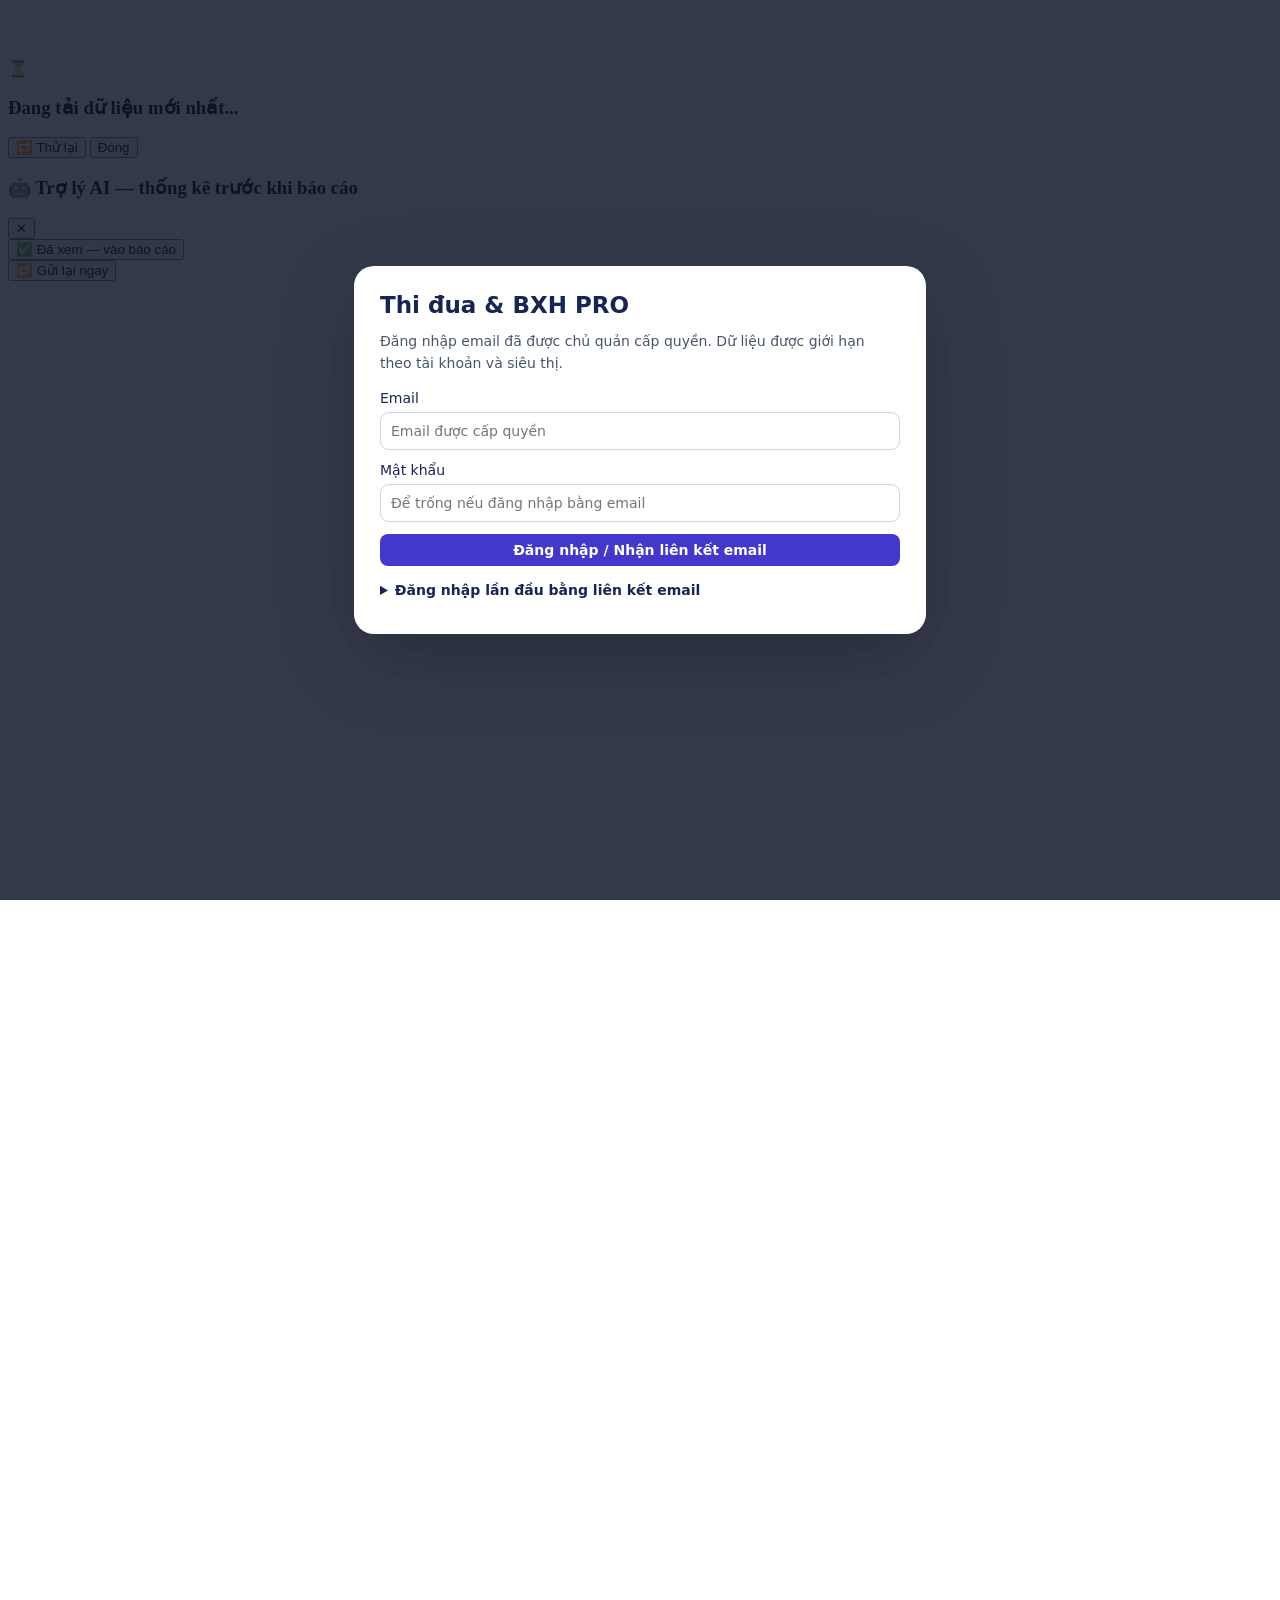
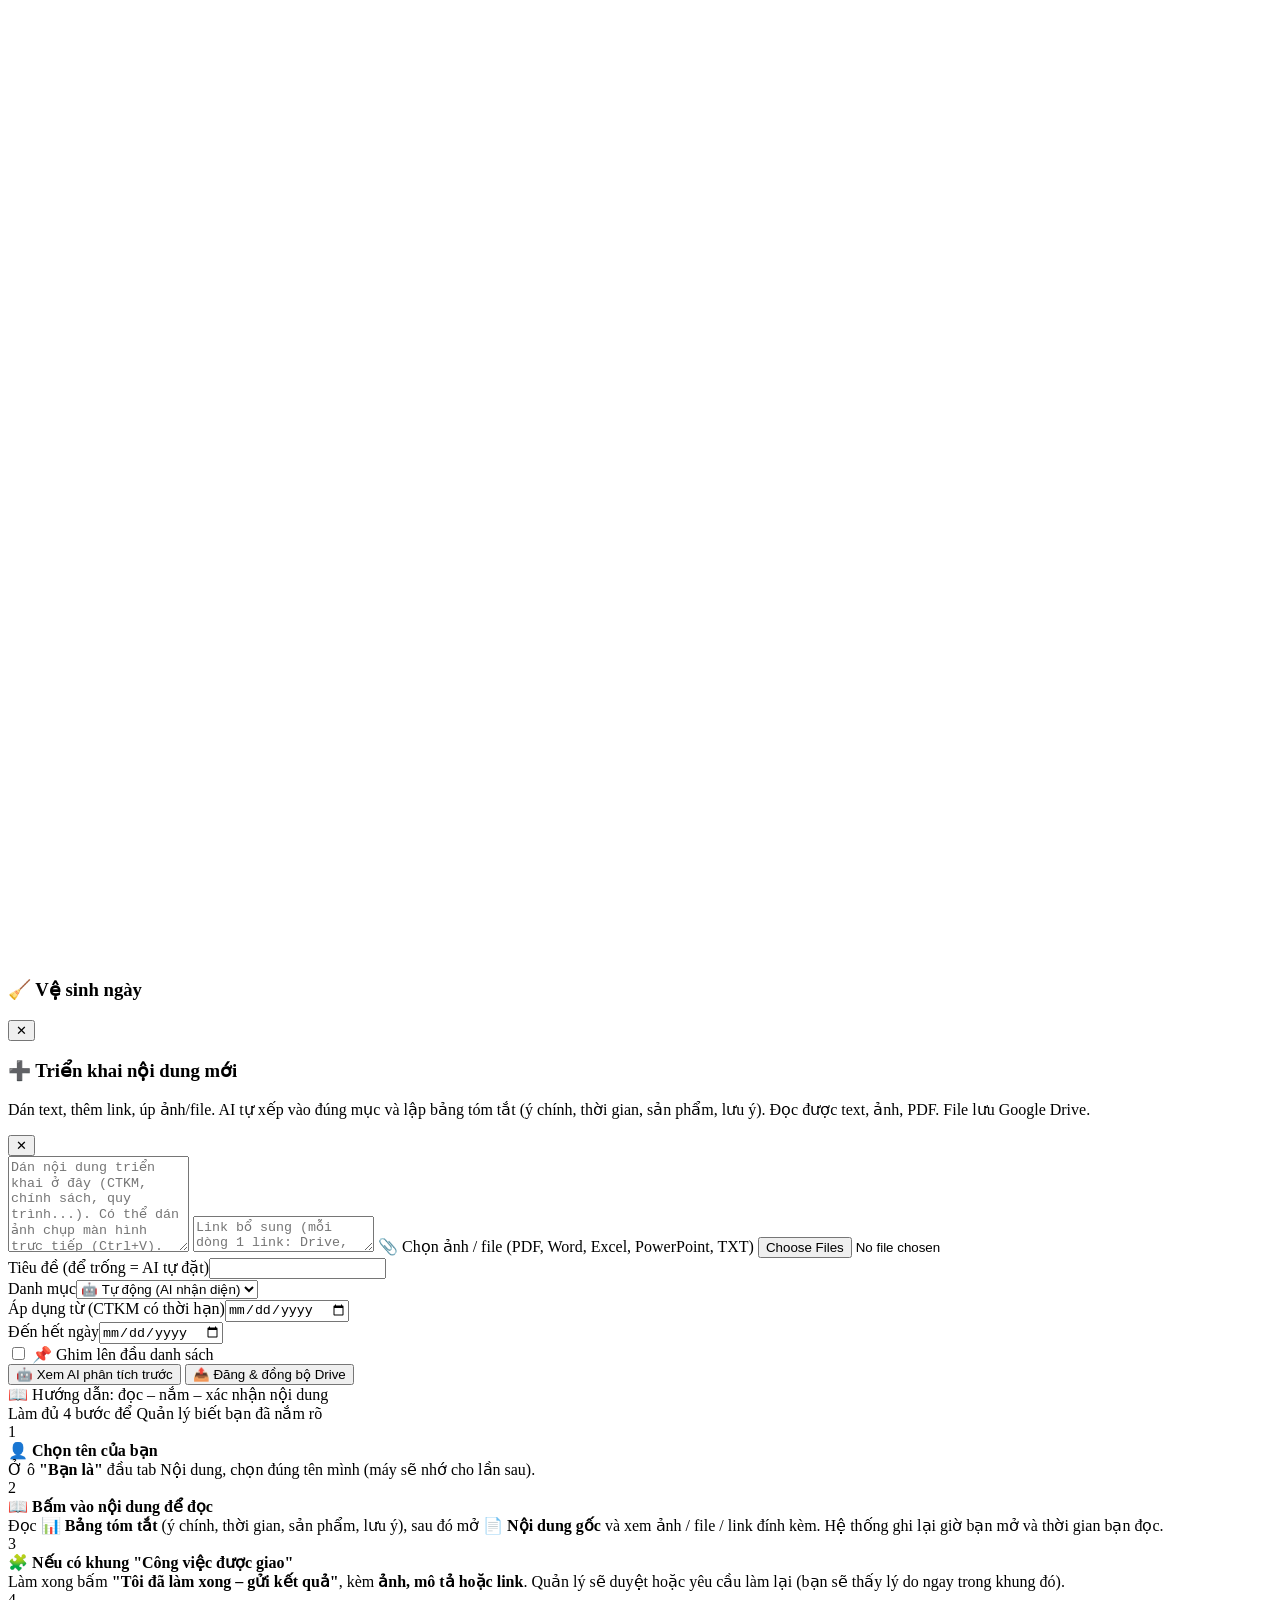
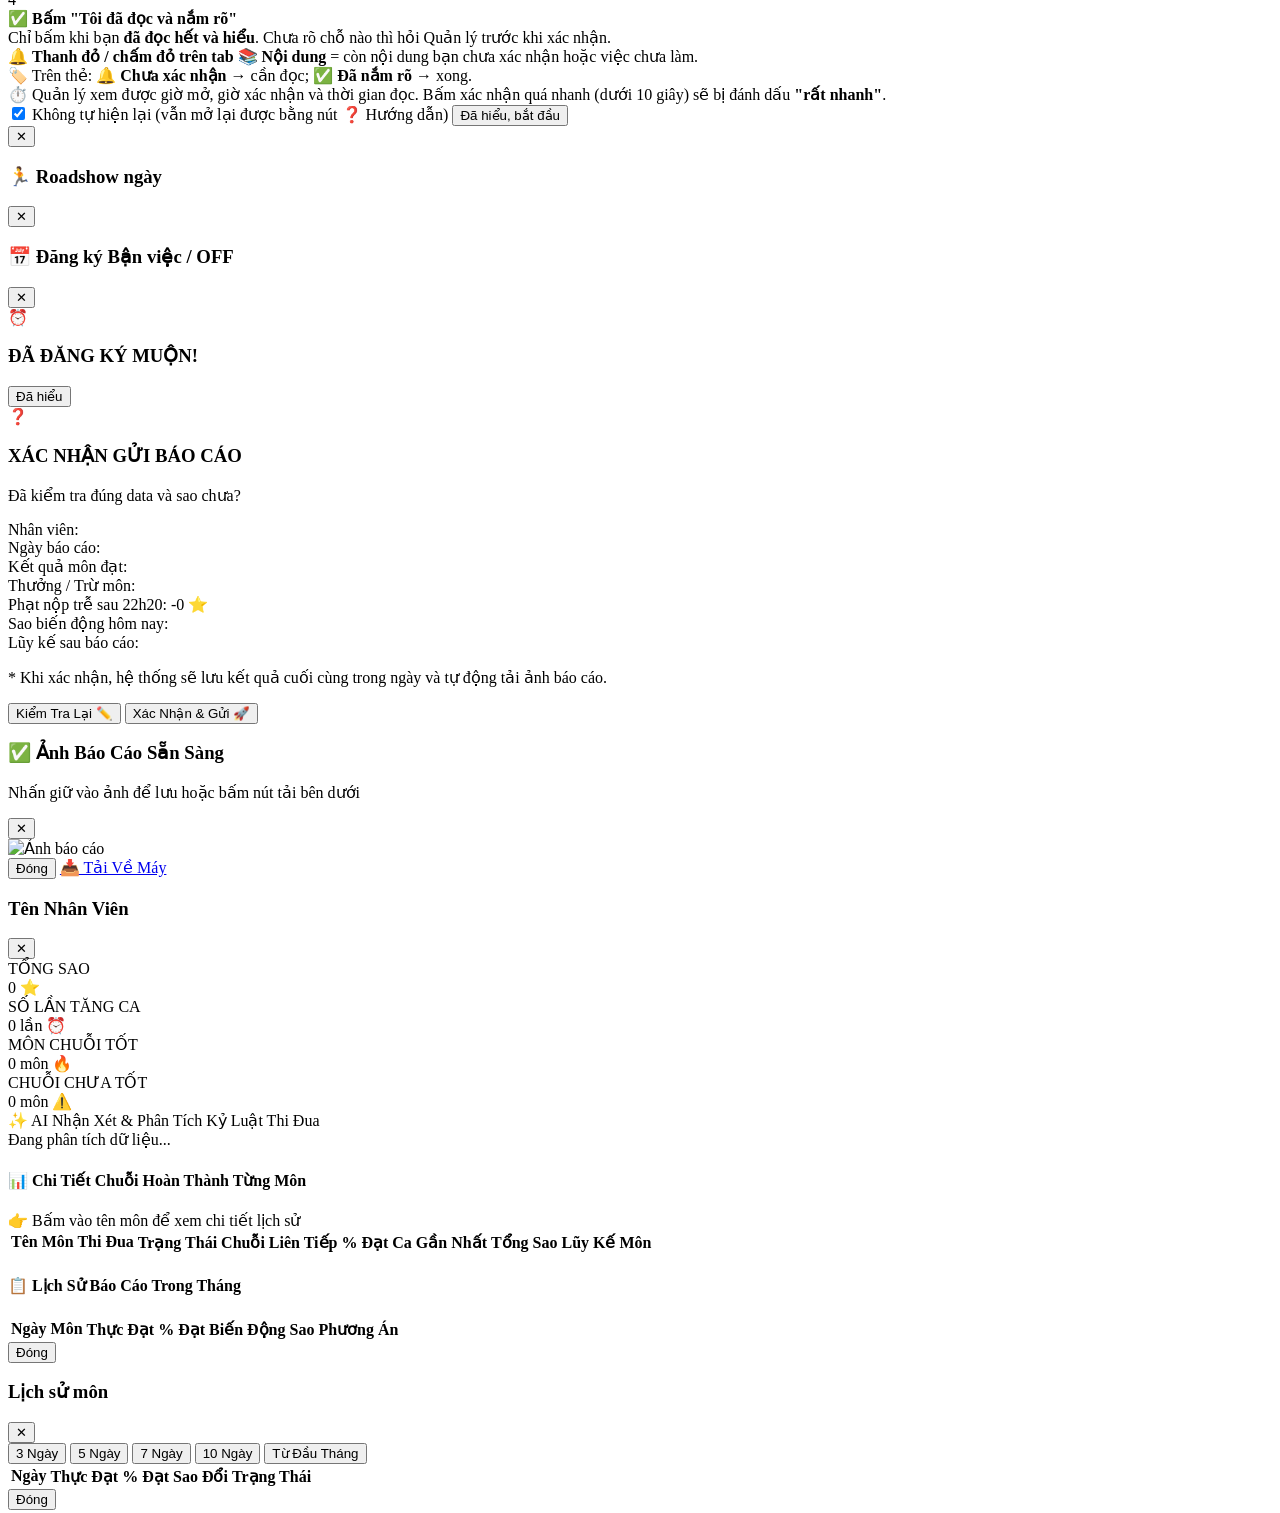
==== commit b12ca176: "Upgrade Thi dua PRO: authenticated scoped access, private cloud data, server scoring, approvals and " ====
--- a/index.html
+++ b/index.html
@@ -7,6 +7,7 @@
   <meta http-equiv="Expires" content="0">
   <meta name="viewport" content="width=device-width, initial-scale=1.0, maximum-scale=1.0, user-scalable=no">
   <title>Báo Cáo Thi Đua Cuối Ngày & BXH Siêu Thị VIP</title>
+  <script src="portal.js?v=20261113-pro20"></script>
   <script src="https://cdn.tailwindcss.com"></script>
   <!-- Thư viện chụp ảnh canvas chuẩn nét HD -->
   <script src="https://cdnjs.cloudflare.com/ajax/libs/html2canvas/1.4.1/html2canvas.min.js"></script>
@@ -86,14 +87,14 @@
         <div class="flex items-center gap-2">
           <h1 class="text-base md:text-2xl font-black tracking-tight">⚡ BÁO CÁO THI ĐUA & SIÊU THỊ VIP</h1>
           <span class="bg-emerald-400/20 text-emerald-300 text-[10px] font-black px-2 py-0.5 rounded-full border border-emerald-400/30 flex items-center gap-1">
-            <span class="w-1.5 h-1.5 rounded-full bg-emerald-400 animate-ping"></span> Realtime
+            <span class="w-1.5 h-1.5 rounded-full bg-emerald-400 animate-ping"></span> Đồng bộ 20s
           </span>
           <span id="badgeManagerActive" class="hidden bg-amber-400 text-slate-950 text-[10px] font-black px-2 py-0.5 rounded-full border border-amber-300 shadow-sm flex items-center gap-1">
             🛡️ Quản Lý Đang Mở
           </span>
         </div>
         <p class="text-[10px] md:text-xs text-indigo-200 mt-0.5">
-          Tự động đồng bộ 5 phút/lần + mỗi khi mở lại app | Quỹ sao RT đồng bộ BXH | Chế tài nộp trễ sau 22h20 (-100⭐ lũy tiến)
+          Đồng bộ 20 giây/lần + mỗi khi mở lại app | Quỹ sao RT đồng bộ BXH | Chế tài nộp trễ sau 22h20 (-100⭐ lũy tiến)
         </p>
         <p class="text-[10px] text-indigo-300 mt-0.5 font-mono">
           Phiên bản: <b id="lblAppVersion" class="text-white">-</b> · Đồng bộ dữ liệu lúc: <b id="lblLastSync" class="text-white">chưa có</b> · <button onclick="hardRefreshTool()" class="underline font-black text-amber-200">🧹 Làm mới tool</button>
@@ -121,7 +122,7 @@
     <div id="syncFailBanner" class="hidden bg-rose-50 border border-rose-300 text-rose-800 rounded-xl p-2.5 text-xs flex items-start gap-2">
       <span class="text-base leading-none">⚠️</span>
       <div class="flex-1 leading-snug">
-        <b>Chưa đồng bộ được dữ liệu mới từ Google Sheet.</b>
+        <b>Chưa đồng bộ được dữ liệu mới từ hệ thống.</b>
         Đang hiển thị dữ liệu cũ lưu trên máy (lần đồng bộ thành công gần nhất: <b id="syncFailLast">chưa có</b>).
         Sao/chuỗi có thể chưa đúng, nên bấm <b>Thử lại</b> trước khi gửi báo cáo. Nếu vẫn lỗi, báo Quản lý kiểm tra Apps Script.
         <span id="syncFailDetail" class="block text-[10px] text-rose-500 mt-0.5 font-mono"></span>
@@ -670,7 +671,7 @@
                 <span>⚡ Bóc Tách & Cập Nhật BXH</span>
               </button>
               <button onclick="saveStoreDataToSheet()" id="btnSaveStoreData" class="px-4 py-2 bg-emerald-600 hover:bg-emerald-700 text-white text-xs font-bold rounded-xl transition shadow flex items-center gap-1.5">
-                <span>💾 Lưu Lên Google Sheets (Realtime)</span>
+                <span>💾 Lưu Lên hệ thống (Realtime)</span>
               </button>
             </div>
             <button onclick="loadSampleStoreData()" class="text-[11px] font-bold text-slate-500 hover:text-indigo-600 underline">
@@ -928,7 +929,7 @@
       <div class="bg-white p-3.5 md:p-4 rounded-xl shadow-sm border border-slate-200 space-y-3">
         <div class="border-b pb-2">
           <h2 class="text-sm md:text-base font-black text-slate-900">📖 CẤU TRÚC DỮ LIỆU & QUY TẮC VẬN HÀNH (RULE)</h2>
-          <p class="text-[11px] text-slate-500">Tài liệu chuẩn hóa cấu trúc Google Sheets, quy tắc tính chuỗi, chế tài nộp trễ và 4 Rule gợi ý sao AI</p>
+          <p class="text-[11px] text-slate-500">Tài liệu chuẩn hóa cấu trúc hệ thống, quy tắc tính chuỗi, chế tài nộp trễ và 4 Rule gợi ý sao AI</p>
         </div>
 
         <div class="space-y-1.5">
@@ -987,7 +988,7 @@
     <!-- ================= TAB 8: CẤU HÌNH QUẢN LÝ (BỘ ĐẶC QUYỀN QL MỚI) ================= -->
     <section id="sec-manager" class="hidden space-y-3">
       <div id="autoSaveToast" class="hidden fixed bottom-6 right-6 bg-emerald-600 text-white px-3.5 py-1.5 rounded-lg shadow-lg text-xs font-bold flex items-center gap-1.5 z-50">
-        <span>✅ Đã lưu cấu hình lên Google Sheets!</span>
+        <span>✅ Đã lưu cấu hình lên hệ thống!</span>
       </div>
 
       <!-- ĐẶC QUYỀN 1: QUẢN LÝ XÓA LỊCH SỬ BÁO CÁO TOÀN DIỆN & DỌN DẸP CA -->
@@ -1268,7 +1269,7 @@
           <a href="https://docs.google.com/spreadsheets/d/1ECzgSqXPzfrpqYs3ffTaMwsN73jVpGbE5z18L-gGGzY/edit?gid=1383818872#gid=1383818872" target="_blank" rel="noopener noreferrer"
              class="flex items-center gap-2 p-2.5 rounded-xl border border-emerald-200 bg-emerald-50 hover:bg-emerald-100 transition">
             <span class="text-lg">📊</span>
-            <span><b class="block text-emerald-800">Google Sheet dữ liệu</b><span class="text-[10px] text-emerald-700">Mở file CSDL (nhân sự, kết quả ngày, cấu hình)</span></span>
+            <span><b class="block text-emerald-800">hệ thống dữ liệu</b><span class="text-[10px] text-emerald-700">Mở file CSDL (nhân sự, kết quả ngày, cấu hình)</span></span>
           </a>
           <a href="https://script.google.com/u/0/home/projects/1IyQEasYKvageUVvvG0nlEDIDotLiw85bZ0fvGVOnghMqGL93w9L0S8bC/edit" target="_blank" rel="noopener noreferrer"
              class="flex items-center gap-2 p-2.5 rounded-xl border border-amber-200 bg-amber-50 hover:bg-amber-100 transition">
@@ -1611,11 +1612,11 @@
   </div>
 
   <script>
-    const API_URL = "https://script.google.com/macros/s/AKfycbx3BJ1IYDuRJ_8gJK0XJ2C7gdsIse6_VpZsB_o2QR4ckdPjl3RPe2XNvRvH-HqYQkks/exec";
+    const API_URL = "https://iauxgnnybhzqeirnqaen.supabase.co/functions/v1/thi-dua";
 
     // Đổi số này mỗi lần đẩy bản mới lên GitHub để nhân viên nhìn là biết đã tải đúng bản chưa
-    const APP_VERSION = "2026-10-13 · v19";
-    const EXPECT_SERVER_VERSION = "2026-10-13 · v19";   // bản Code.gs tương ứng với bản tool này
+    const APP_VERSION = "2026-11-13 · PRO 20";
+    const EXPECT_SERVER_VERSION = "2026-11-13 · PRO 20";   // bản Code.gs tương ứng với bản tool này
     let lastFreshAt = 0; // lần gần nhất tải dữ liệu mới từ Sheet thành công
 
     function fmtSyncTime(ts) {
@@ -1657,7 +1658,7 @@
     // Phân biệt: mất mạng thật  <->  có mạng nhưng Apps Script đang lỗi (lỗi script không kèm CORS nên trình duyệt chỉ báo "Failed to fetch")
     async function diagnoseSyncFailure(err) {
       const msg = String((err && err.message) || err || '');
-      if (err && err.fromServer) return 'Google Sheet/Apps Script báo lỗi: ' + msg + ' — mở Apps Script > Executions để xem chi tiết.';
+      if (err && err.fromServer) return 'hệ thống/Apps Script báo lỗi: ' + msg + ' — mở Apps Script > Executions để xem chi tiết.';
       if (/HTML/i.test(msg)) return 'Google trả về trang lỗi: Apps Script đang lỗi, chưa Deploy đúng bản, hoặc hết quota trong ngày.';
       if (typeof navigator !== 'undefined' && navigator.onLine === false) return 'Thiết bị đang MẤT MẠNG (wifi/4G).';
       try {
@@ -1677,47 +1678,9 @@
     }
 
     // Danh sách nhân sự mặc định dự phòng chuẩn đồng bộ với BXH
-    const DEFAULT_NHAN_SU = [
-      { id: "29649", name: "Nguyễn Thị Thy", group: "TGDĐ", baseStar: 15300, totalStar: 15300, assignedItems: [] },
-      { id: "35101", name: "Trần Văn Hải", group: "TGDĐ", baseStar: 1200, totalStar: 1200, assignedItems: [] },
-      { id: "35102", name: "Lê Hoàng Long", group: "Topzone", baseStar: 1800, totalStar: 1800, assignedItems: [] },
-      { id: "35103", name: "Phạm Minh Tuấn", group: "Topzone", baseStar: 1000, totalStar: 1000, assignedItems: [] },
-      { id: "35104", name: "Võ Thị Mai", group: "TGDĐ", baseStar: 1350, totalStar: 1350, assignedItems: [] },
-      { id: "35105", name: "Đặng Quốc Huy", group: "Topzone", baseStar: 1100, totalStar: 1100, assignedItems: [] }
-    ];
-
-    const DEFAULT_THI_DUA = [
-      { store: "Topzone", name: "Điện thoại & Tablet Android", target: 15, bonusStar: 200, penaltyStar: 100, isX2: false },
-      { store: "Topzone", name: "Laptop", target: 5, bonusStar: 200, penaltyStar: 100, isX2: false },
-      { store: "Topzone", name: "Điện thoại Vivo", target: 3, bonusStar: 200, penaltyStar: 100, isX2: false },
-      { store: "Topzone", name: "Phụ kiện - Đồng hồ", target: 10, bonusStar: 200, penaltyStar: 100, isX2: false },
-      { store: "Topzone", name: "Phụ Kiện Công Nghệ", target: 5, bonusStar: 200, penaltyStar: 100, isX2: false },
-      { store: "Topzone", name: "Ví trả sau", target: 5, bonusStar: 200, penaltyStar: 100, isX2: false },
-      { store: "Topzone", name: "Vay tiền mặt", target: 1, bonusStar: 200, penaltyStar: 100, isX2: false },
-      { store: "Topzone", name: "Mở thẻ tín dụng TPBank EVO và VPBank", target: 0.2, bonusStar: 200, penaltyStar: 100, isX2: false },
-      { store: "Topzone", name: "Sim Tổng", target: 1, bonusStar: 200, penaltyStar: 100, isX2: false },
-      { store: "Topzone", name: "Sim Vinaphone & Sim ĐMX", target: 0.5, bonusStar: 200, penaltyStar: 100, isX2: false },
-      { store: "Topzone", name: "OTT Mango+, iCallMe", target: 0.5, bonusStar: 200, penaltyStar: 100, isX2: false },
-      { store: "Topzone", name: "Trả chậm FECredit, Shinhan, Samsung Finance+", target: 10, bonusStar: 200, penaltyStar: 100, isX2: false },
-      { store: "Topzone", name: "Dịch vụ VAS", target: 0.75, bonusStar: 200, penaltyStar: 100, isX2: false },
-      { store: "Chung", name: "Bảo hiểm thợ Điện Máy Xanh", target: 3, bonusStar: 200, penaltyStar: 100, isX2: false },
-      { store: "Topzone", name: "Apple", target: 5, bonusStar: 200, penaltyStar: 100, isX2: false },
-
-      { store: "TGDĐ", name: "Apple", target: 5, bonusStar: 200, penaltyStar: 100, isX2: false },
-      { store: "TGDĐ", name: "Laptop", target: 5, bonusStar: 200, penaltyStar: 100, isX2: false },
-      { store: "TGDĐ", name: "Điện thoại Vivo", target: 3, bonusStar: 200, penaltyStar: 100, isX2: false },
-      { store: "TGDĐ", name: "Phụ kiện - Đồng hồ", target: 10, bonusStar: 200, penaltyStar: 100, isX2: false },
-      { store: "TGDĐ", name: "Phụ Kiện Công Nghệ", target: 5, bonusStar: 200, penaltyStar: 100, isX2: false },
-      { store: "TGDĐ", name: "Ví trả sau", target: 5, bonusStar: 200, penaltyStar: 100, isX2: false },
-      { store: "TGDĐ", name: "Vay tiền mặt", target: 1, bonusStar: 200, penaltyStar: 100, isX2: false },
-      { store: "TGDĐ", name: "Mở thẻ tín dụng TPBank EVO và VPBank", target: 0.2, bonusStar: 200, penaltyStar: 100, isX2: false },
-      { store: "TGDĐ", name: "Sim Tổng", target: 1, bonusStar: 200, penaltyStar: 100, isX2: false },
-      { store: "TGDĐ", name: "Sim Vinaphone & Sim ĐMX", target: 0.5, bonusStar: 200, penaltyStar: 100, isX2: false },
-      { store: "TGDĐ", name: "OTT Mango+, iCallMe", target: 0.5, bonusStar: 200, penaltyStar: 100, isX2: false },
-      { store: "TGDĐ", name: "Trả chậm FECredit, Shinhan, Samsung Finance+", target: 10, bonusStar: 200, penaltyStar: 100, isX2: false },
-      { store: "TGDĐ", name: "Dịch vụ VAS", target: 0.75, bonusStar: 200, penaltyStar: 100, isX2: false },
-      { store: "TGDĐ", name: "Bảo hiểm thợ Điện Máy Xanh", target: 3, bonusStar: 200, penaltyStar: 100, isX2: false }
-    ];
+    const DEFAULT_NHAN_SU = [];
+
+    const DEFAULT_THI_DUA = [];
 
     const RAW_STORE_DATA = [
       { name: "Bảo hiểm tổng", type: "DOANH THU", actual: 90.21, target: 332.25, rateMonth: 27.2, forecast: 31.1, rank: "-", branch: "TỔNG" },
@@ -1795,7 +1758,7 @@
     let isShortNamesActive = true;
     let activeModalItemName = "";
     let tableSortState = {};
-    const SYNC_EVERY_SEC = 300;
+    const SYNC_EVERY_SEC = 20;
     let syncCountdownSeconds = SYNC_EVERY_SEC;
 
     document.getElementById('reportDate').value = localDateStr();
@@ -1835,7 +1798,7 @@
       if (text.trim().startsWith("<") || text.includes("<!DOCTYPE") || text.includes("<html")) {
         throw new Error("Phản hồi là HTML");
       }
-      return JSON.parse(text);
+      const result = JSON.parse(text); if (!res.ok || result.status === "error" || result.status === "conflict") throw new Error(result.message || "Không thực hiện được"); return result;
     }
 
     // Đếm lùi tự động sync ngầm 5 phút/lần
@@ -2147,7 +2110,7 @@
           lastFreshAt = Date.now(); okLoad = true; lastSyncHint = '';
           if (!isBackground) showToastMessage("✅ Đồng bộ dữ liệu thành công!");
         } else {
-          const se = new Error((data && data.message) ? data.message : "Phản hồi từ Google Sheet không hợp lệ");
+          const se = new Error((data && data.message) ? data.message : "Phản hồi từ hệ thống không hợp lệ");
           se.fromServer = !!(data && data.message);
           throw se;
         }
@@ -3694,7 +3657,7 @@
       const n = x.n, c = notesCat(n.category), col = NOTE_COLOR[c[2]];
       const snippet = String(n.summary || n.text || '').replace(/\s+/g, ' ').slice(0, 170);
       const imgs = (n.files || []).filter(f => /^image\//.test(f.mime)), docs = (n.files || []).length - imgs.length;
-      const thumb = imgs[0] ? `<img src="https://drive.google.com/thumbnail?id=${encodeURIComponent(imgs[0].id)}&sz=w200" loading="lazy" alt="" class="w-14 h-14 object-cover rounded-lg border bg-slate-100 shrink-0">` : '';
+      const thumb = imgs[0] ? `<img src="${clThumb(imgs[0].id)}" loading="lazy" alt="" class="w-14 h-14 object-cover rounded-lg border bg-slate-100 shrink-0">` : '';
       return `<div onclick="notesOpen('${ttEsc(n.id)}')" class="cursor-pointer border border-l-4 ${col.bd} rounded-xl bg-white hover:shadow-md transition p-2.5 flex gap-2 ${x.st.k === 'expired' ? 'opacity-60' : ''}">
         <div class="flex-1 min-w-0 space-y-1">
           <div class="flex flex-wrap items-center gap-1.5"><span class="text-[10px] font-black px-1.5 py-0.5 rounded ${col.chip}">${c[1]}</span>${n.pin ? '<span class="text-xs">📌</span>' : ''}${notesStatusChip(x.st)}${notesMe ? (((notesRead(n.id, notesMe) || {}).confirmedAt) ? '<span class="text-[10px] font-black px-1.5 py-0.5 rounded bg-emerald-100 text-emerald-700">✅ Đã nắm rõ</span>' : '<span class="text-[10px] font-black px-1.5 py-0.5 rounded bg-amber-100 text-amber-700">🔔 Chưa xác nhận</span>') : ''}${n.task ? notesTaskChip(n) : ''}<span class="text-[10px] text-slate-400 ml-auto">${n.date ? stFmtD(n.date) : ''}</span></div>
@@ -4515,7 +4478,7 @@
     }
 
     // Mật khẩu mặc định chỉ dùng khi server CHƯA cài MANAGER_PIN (Script properties). Đã cài thì server quyết định.
-    const MANAGER_PIN_LEGACY = "2026";
+    const MANAGER_PIN_LEGACY = "ACCOUNT_REQUIRED";
     function verifyManagerAccess() {
       if (isManagerUnlocked) return true;
       const pass = prompt("🔐 Nhập mật khẩu Quản Lý để thực hiện quyền này:");
@@ -4584,6 +4547,7 @@
       if (delSel) delSel.innerHTML = opts;
 
       if (currentSelected) sel.value = currentSelected;
+      else if (window.CF?.member?.role === "employee") sel.value = CF.member.staff_id;
       renderItemsTable();
     }
 
@@ -5172,9 +5136,10 @@
       btn.disabled = false;
       btn.innerText = "🚀 GỬI BÁO CÁO CHO QL";
 
+      if (out.queued) { pendingRemove(staffId, selectedDate); CF.dirty = false; await loadData(true); showToastMessage(out.msg); return; }
       if (out.ok) {
         pendingRemove(staffId, selectedDate);
-        showToastMessage("✅ Đã lưu lên Google Sheets và kiểm tra khớp dữ liệu! Đang tạo ảnh...");
+        showToastMessage("✅ Đã lưu lên hệ thống và kiểm tra khớp dữ liệu! Đang tạo ảnh...");
       } else {
         alert(`⚠️ BÁO CÁO CHƯA ĐƯỢC LƯU LÊN SHEET!\n\nLý do: ${out.msg}\n\n• Báo cáo đã được giữ lại trên máy này, app sẽ tự gửi lại mỗi phút.\n• KHÔNG gửi ảnh vào nhóm cho tới khi thấy thông báo ✅.\n• Có thể bấm "Gửi lại ngay" ở khung đỏ phía trên màn hình.`);
       }
@@ -5193,7 +5158,7 @@
       document.getElementById('freshBtns').classList.add('hidden');
       if (mode === 'loading') { set('freshIcon', '⏳'); set('freshTitle', 'Đang tải dữ liệu & cập nhật mới nhất từ Quản lý...'); set('freshMsg', 'Vui lòng chờ vài giây, sau đó bạn sẽ được nhập báo cáo.'); }
       else if (mode === 'newtool') { set('freshIcon', '🆕'); set('freshTitle', 'Có bản tool mới!'); set('freshMsg', 'Đang tự tải lại để dùng bản mới nhất...'); }
-      else { set('freshIcon', '⚠️'); set('freshTitle', 'Chưa tải được dữ liệu mới'); set('freshMsg', (msg || 'Không kết nối được Google Sheet.') + ' Không thể báo cáo bằng dữ liệu cũ — hãy kiểm tra mạng rồi bấm Thử lại.'); document.getElementById('freshBtns').classList.remove('hidden'); }
+      else { set('freshIcon', '⚠️'); set('freshTitle', 'Chưa tải được dữ liệu mới'); set('freshMsg', (msg || 'Không kết nối được hệ thống.') + ' Không thể báo cáo bằng dữ liệu cũ — hãy kiểm tra mạng rồi bấm Thử lại.'); document.getElementById('freshBtns').classList.remove('hidden'); }
     }
     function freshHide() { const o = document.getElementById('freshOverlay'); if (o) o.classList.add('hidden'); }
     function freshClose() { freshHide(); }
@@ -5276,7 +5241,7 @@
       if (Date.now() - lastFreshAt < 600000) return true;
       let data;
       try { data = await safeFetchJSON(`${API_URL}?_t=${Date.now()}`); } catch (e) { data = null; }
-      if (!data || !Array.isArray(data.nhanSu)) { alert('⚠️ Không kết nối được Google Sheet để kiểm tra bản cập nhật mới nhất của Quản lý.\n\nKiểm tra mạng rồi bấm gửi lại.'); return false; }
+      if (!data || !Array.isArray(data.nhanSu)) { alert('⚠️ Không kết nối được hệ thống để kiểm tra bản cập nhật mới nhất của Quản lý.\n\nKiểm tra mạng rồi bấm gửi lại.'); return false; }
       if (cfgSig(data.thiDua, data.config) === cfgSig(state.thiDua, state.config)) { lastFreshAt = Date.now(); return true; }
       const snap = {};
       getLiveItemRows().forEach(r => { snap[r.dataset.item] = r.querySelector('.row-actual').value; });
@@ -5375,7 +5340,7 @@
         try {
           const res = await fetch(API_URL, { method: "POST", headers: { "Content-Type": "text/plain;charset=utf-8" }, body: JSON.stringify(payload) });
           const txt = await res.text();
-          if (txt.trim().startsWith("<")) lastMsg = 'Google Sheet trả về trang lỗi (có thể đang quá tải)';
+          if (txt.trim().startsWith("<")) lastMsg = 'hệ thống trả về trang lỗi (có thể đang quá tải)';
           else {
             let j = null; try { j = JSON.parse(txt); } catch (e) {}
             if (j && j.status === "success") {
@@ -5396,7 +5361,7 @@
       let okCount = 0;
       for (const p of a) {
         const out = await postReportWithVerify(p.payload, null, silent ? 1 : 3);
-        if (out.ok) { pendingRemove(p.payload.staffId, p.payload.date); okCount++; }
+        if (out.ok || out.queued) { pendingRemove(p.payload.staffId, p.payload.date); if (out.ok) okCount++; }
       }
       pendingBusy = false;
       if (btn) { btn.disabled = false; btn.innerText = '🔁 Gửi lại ngay'; }
@@ -6807,7 +6772,7 @@
           headers: { "Content-Type": "text/plain;charset=utf-8" },
           body: JSON.stringify(withPin({ action: "UPDATE_STAFF_STARS", staffStars: starsPayload }))
         });
-        showToastMessage(resData.message || "✅ Đã lưu toàn bộ quỹ sao nhân viên lên Google Sheets!");
+        showToastMessage(resData.message || "✅ Đã lưu toàn bộ quỹ sao nhân viên lên hệ thống!");
       } catch (err) {
         showToastMessage("⚠️ Đã lưu quỹ sao vào bộ nhớ cục bộ!");
       } finally {
@@ -7103,12 +7068,12 @@
           headers: { "Content-Type": "text/plain;charset=utf-8" },
           body: JSON.stringify({ action: "SAVE_STORE_RAW_DATA", storeData: currentStoreData })
         });
-        showToastMessage(resData.message || "✅ Đã lưu dữ liệu thi đua lên Google Sheets!");
+        showToastMessage(resData.message || "✅ Đã lưu dữ liệu thi đua lên hệ thống!");
       } catch (err) {
         showToastMessage("⚠️ Đã lưu dữ liệu thi đua vào bộ nhớ tạm của máy!");
       } finally {
         btn.disabled = false;
-        btn.innerText = "💾 Lưu Lên Google Sheets";
+        btn.innerText = "💾 Lưu Lên hệ thống";
       }
     }
 
